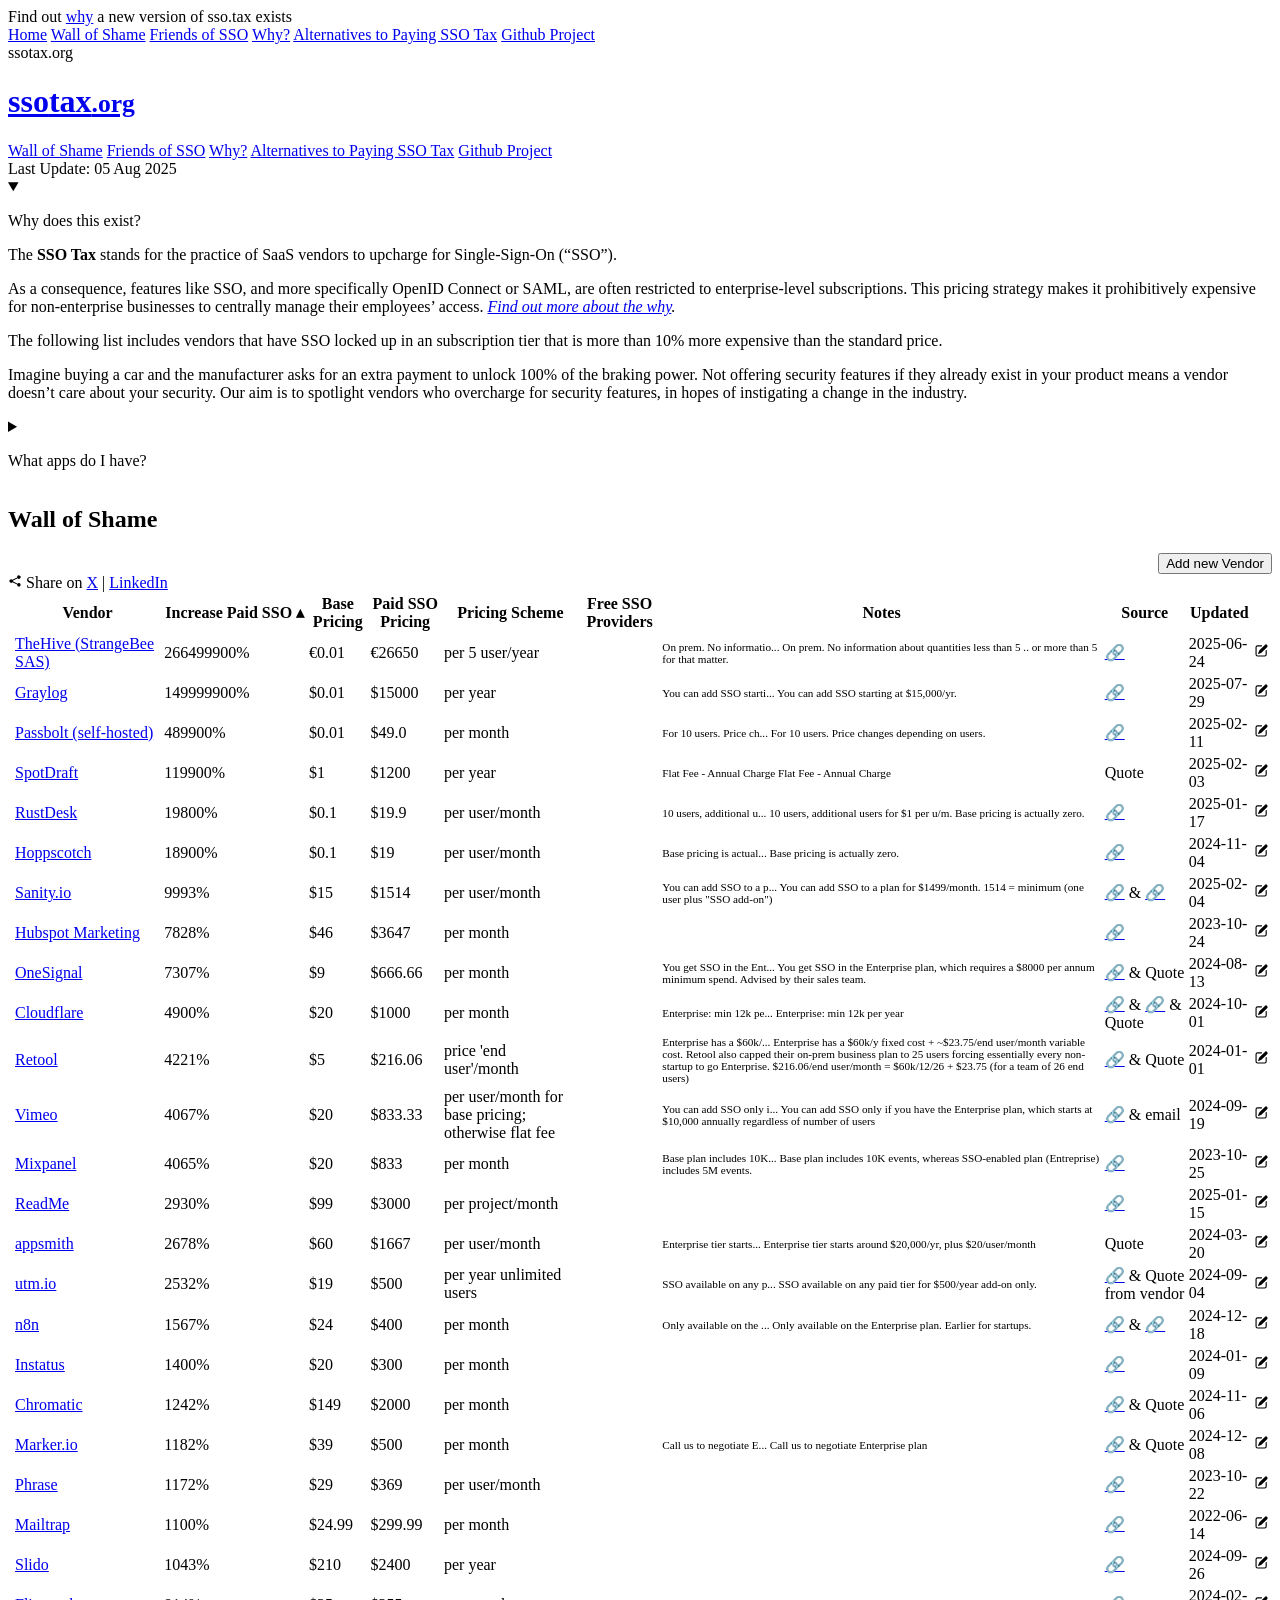
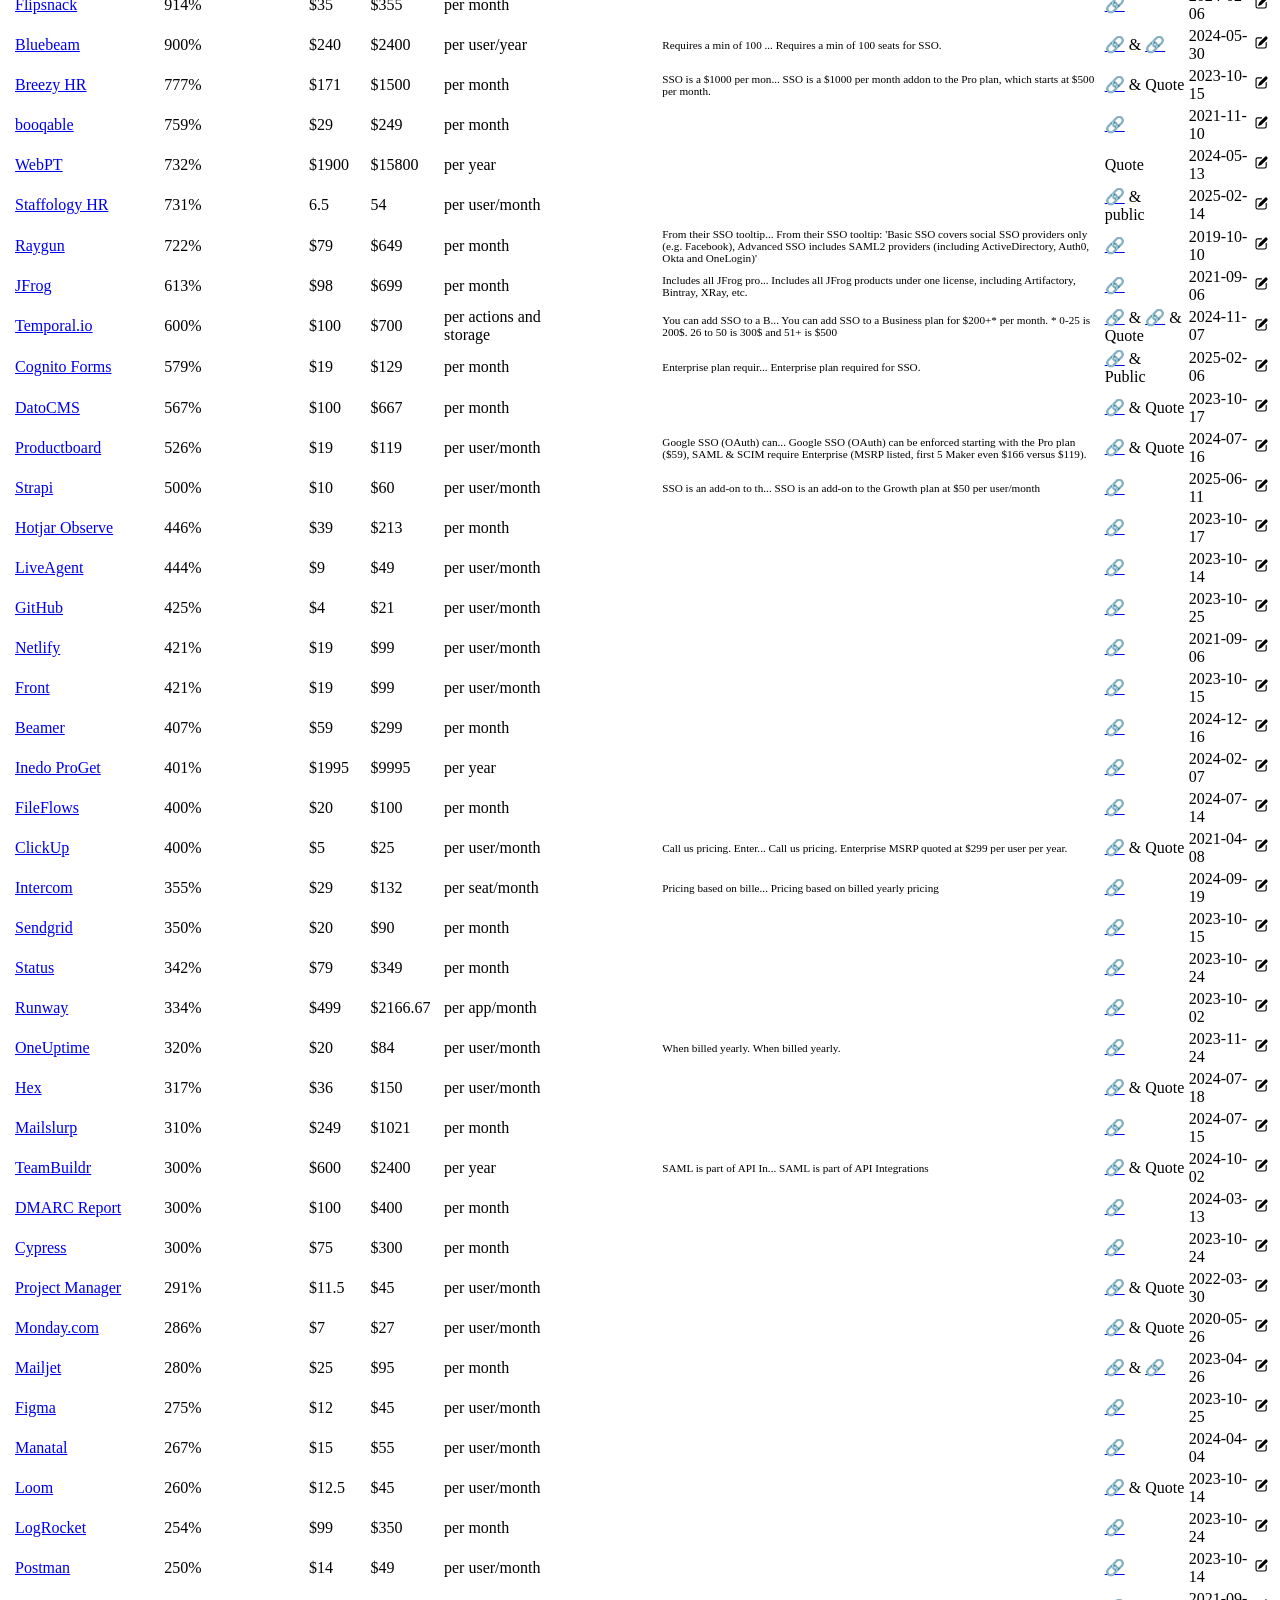
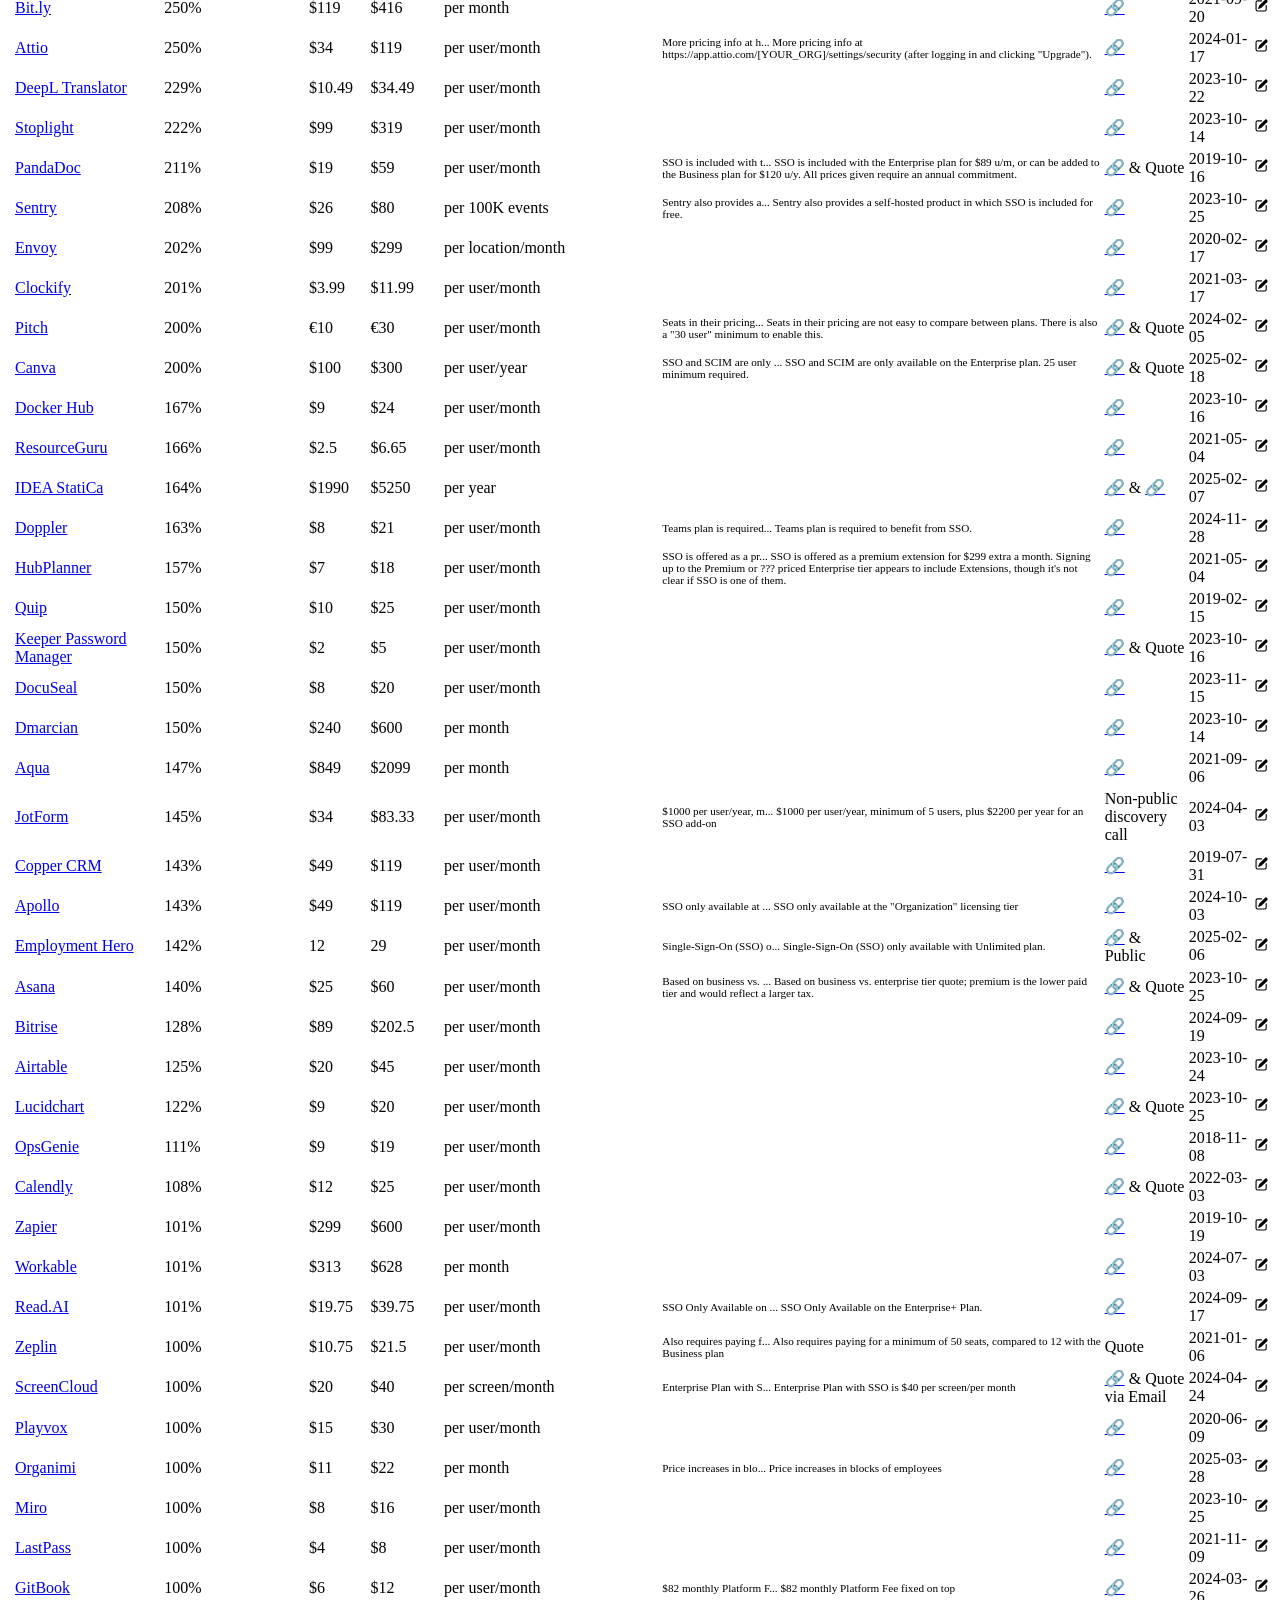
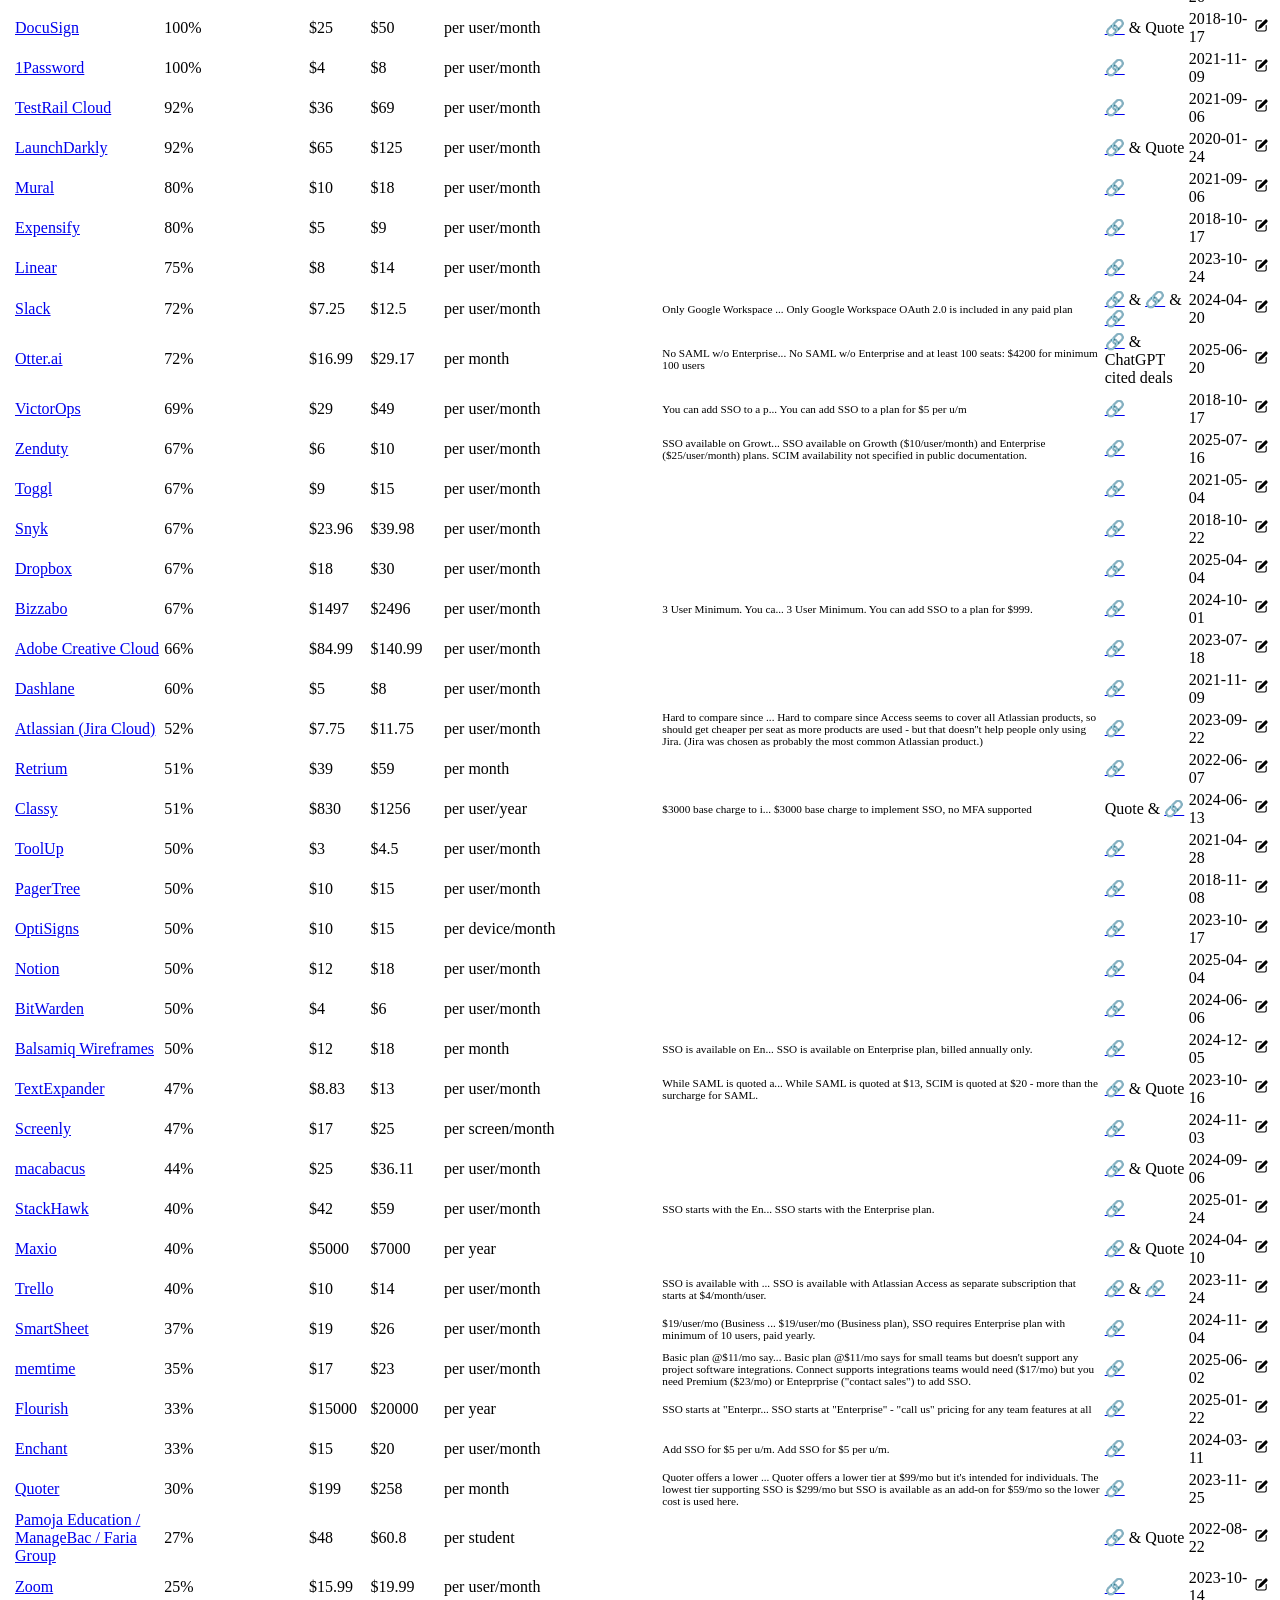
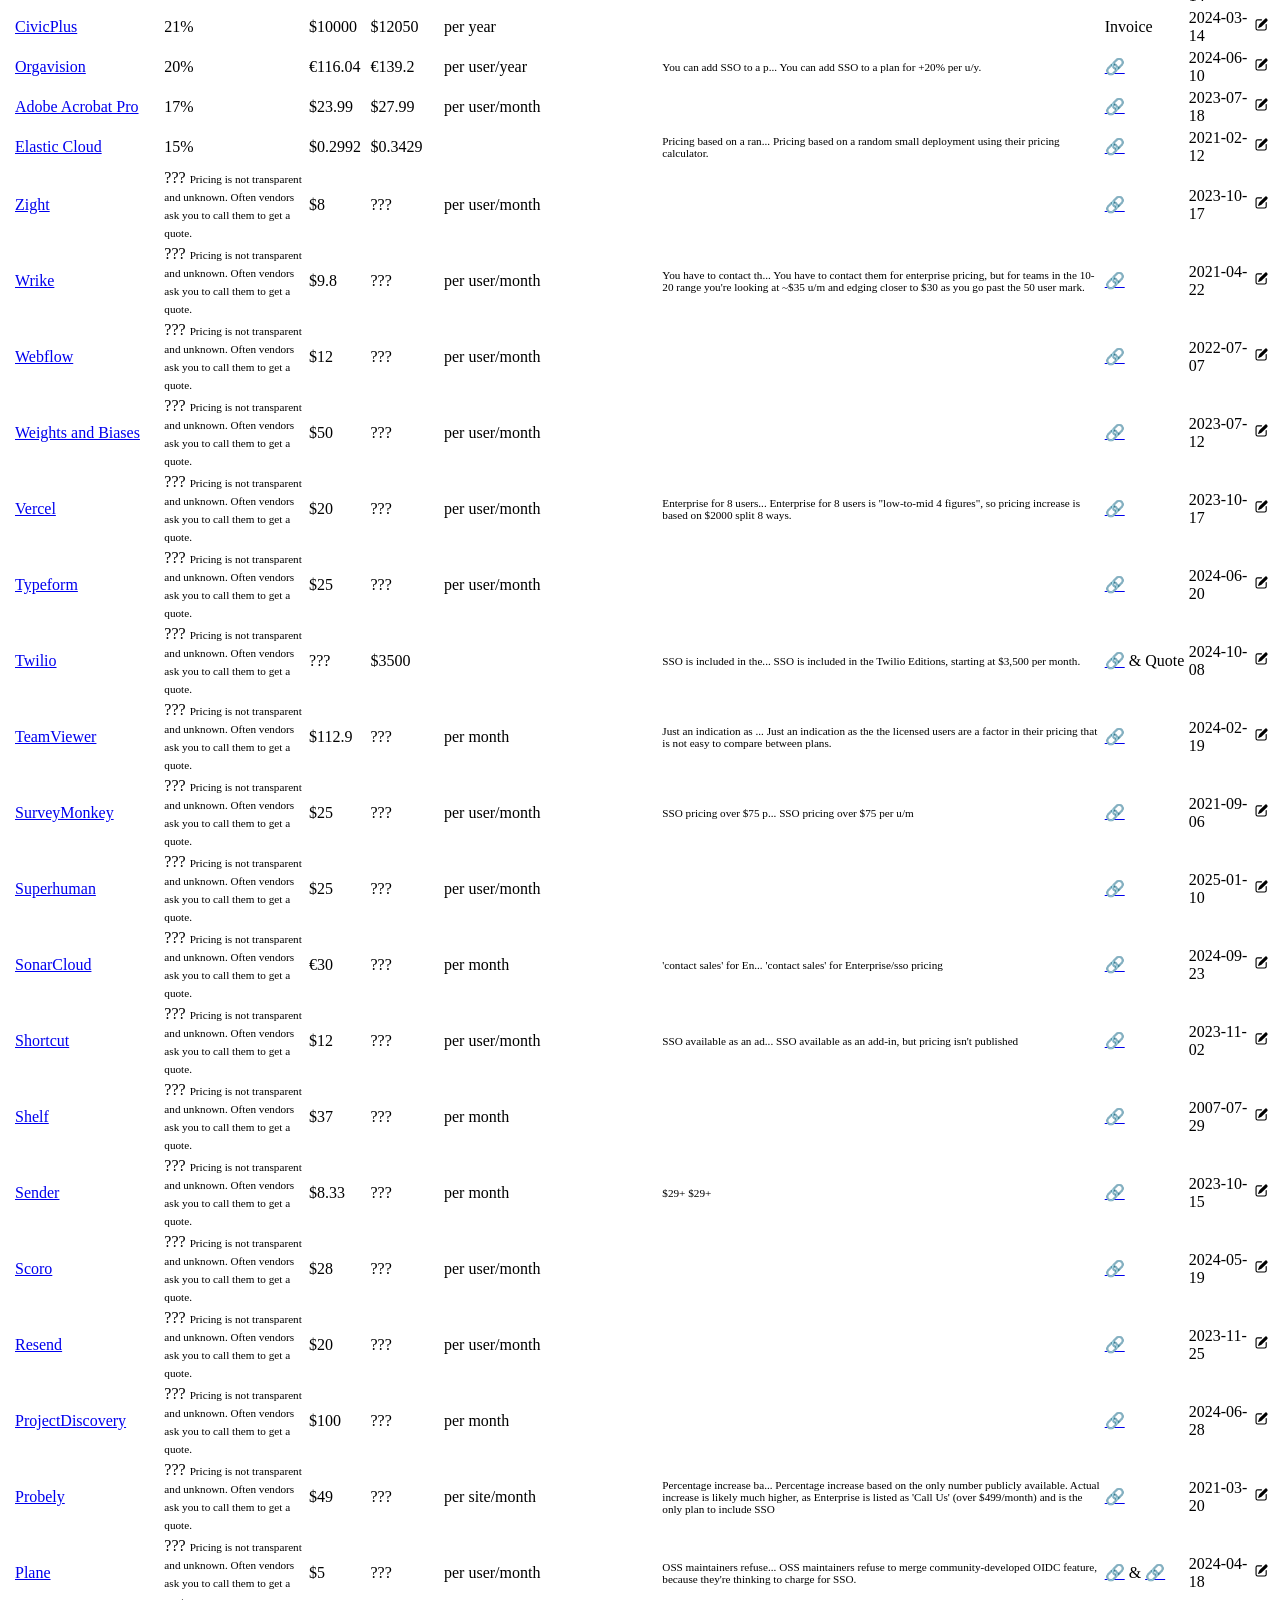
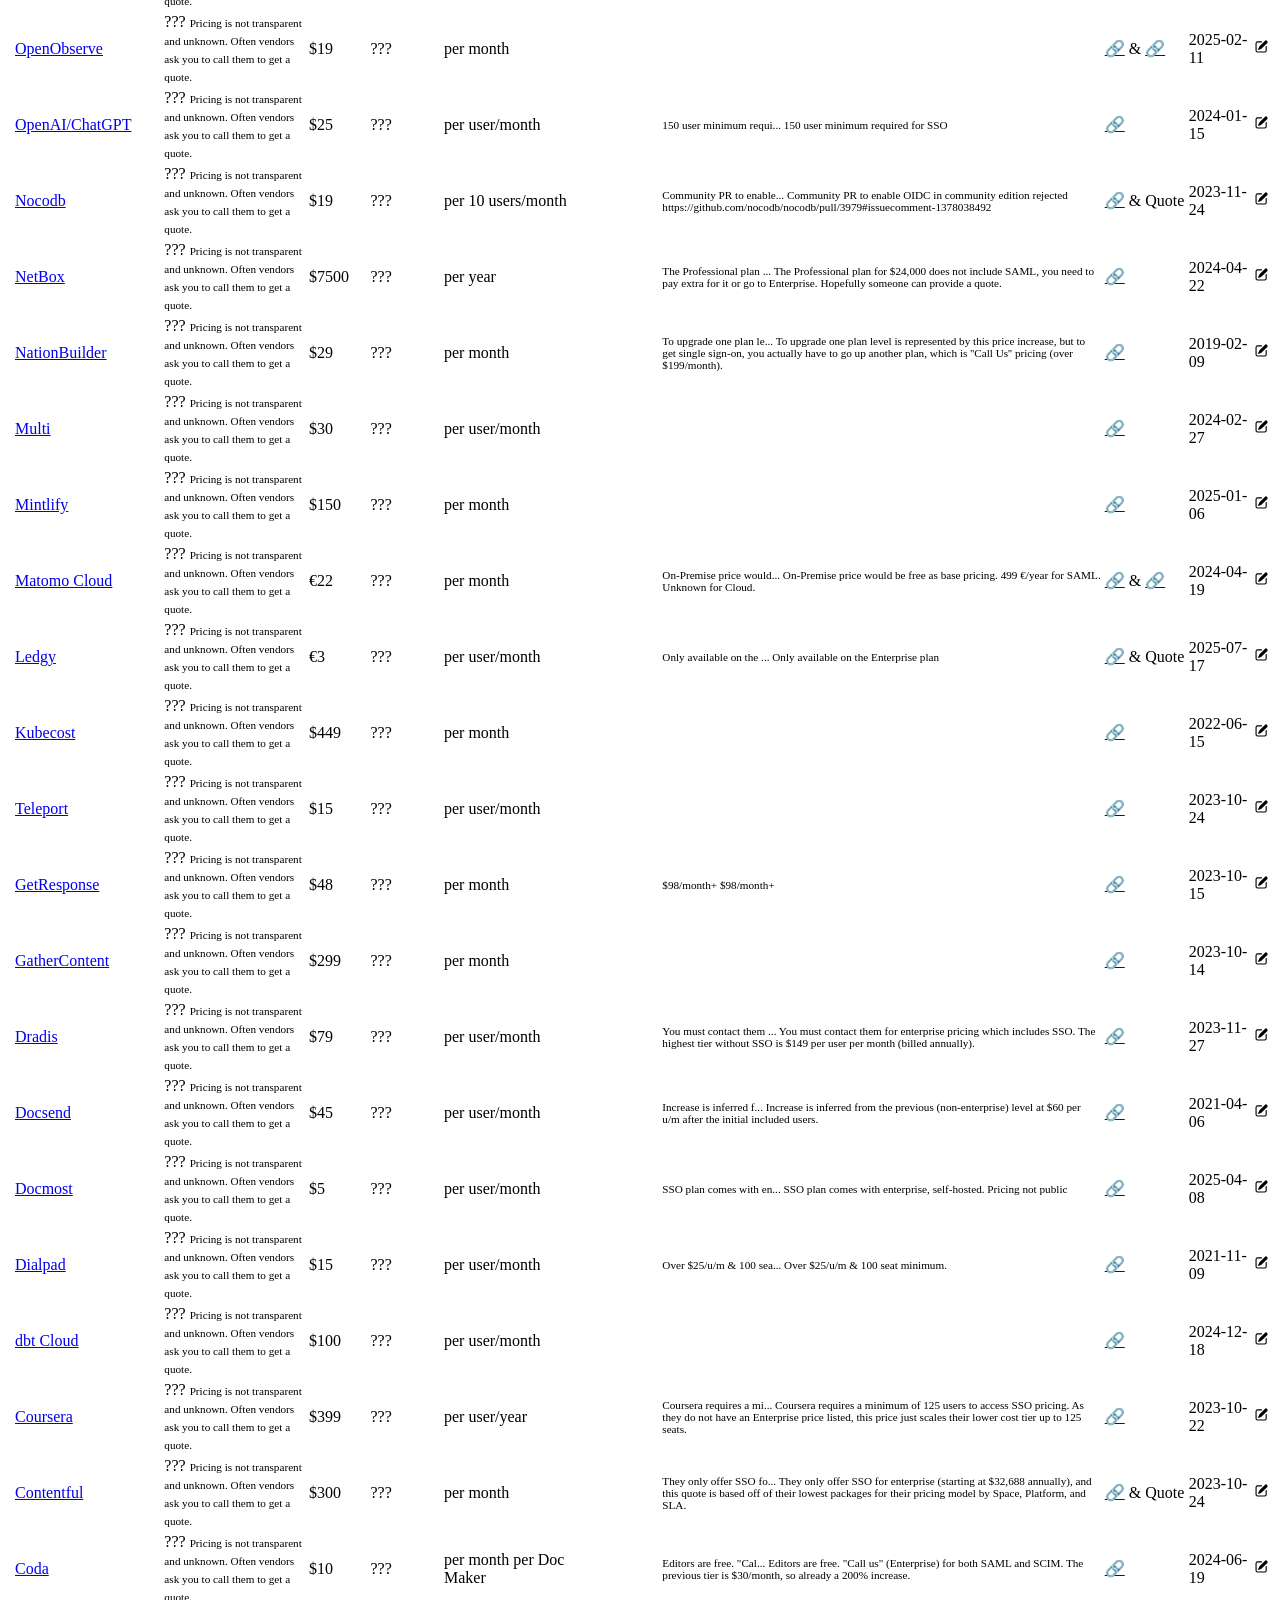
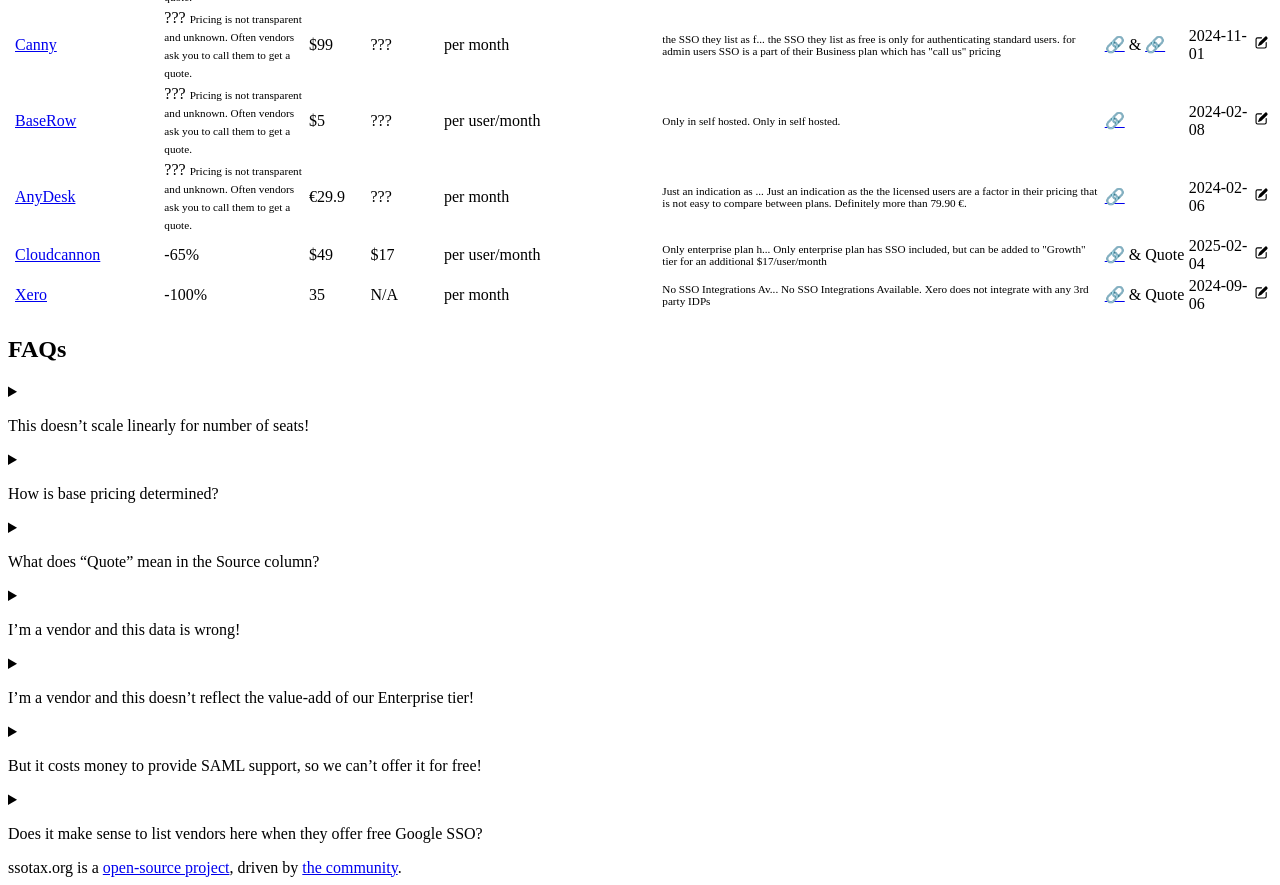
==== index.html @ 38e60013 "jekyll build from Action 205e87dbcbdbca57481edc6df4f9f16b3c32183c" ====
<!DOCTYPE html>
<html>

<head>
  <meta charset="UTF-8" />
  <meta name="viewport" content="width=device-width, initial-scale=1.0, maximum-scale=1">
  <meta name="generator" content="Jekyll">

  <title>Wall of Shame &middot; SSOtax.org</title>
  <meta name="description"
    content="A list of vendors that treat single sign-on as a luxury feature, not a core security requirement.">

  <meta property="og:title"
    content="Wall of Shame - SSOtax.org" />
  <meta property="og:description"
    content="A list of vendors that treat single sign-on as a luxury feature, not a core security requirement." />
  <meta property="og:url" content="https://ssotax.org" />
  <meta property="og:type" content="website" />
  <meta property="og:site_name" content="Wall of Shame" />
  <meta property="og:locale" content="en" />
  <meta property="og:image" content="https://ssotax.org/img/social.png" />
  <meta property="og:image:width" content="1200" />
  <meta property="og:image:height" content="630" />
  <meta property="og:image:alt"
    content="A list of vendors that treat single sign-on as a luxury feature, not a core security requirement." />
  <meta name="twitter:title" content="Wall of Shame" />
  <meta name="twitter:description"
    content="A list of vendors that treat single sign-on as a luxury feature, not a core security requirement." />
  <meta name="twitter:url" content="https://ssotax.org" />
  <meta name="twitter:image" content="https://ssotax.org/img/social.png" />
  <meta name="twitter:image:alt"
    content="A list of vendors that treat single sign-on as a luxury feature, not a core security requirement." />
  <meta name="twitter:card" content="summary_large_image" />
  <!-- CSS & fonts -->
  <script src="js/sorttable.js"></script>
  <script src="js/main.js"></script>
  <link rel="stylesheet" href="https://ssotax.org/css/main.css">

  <!-- Favicon -->
  <link rel="apple-touch-icon" sizes="180x180" href="/apple-touch-icon.png">
  <link rel="icon" type="image/png" sizes="32x32" href="/favicon-32x32.png">
  <link rel="icon" type="image/png" sizes="16x16" href="/favicon-16x16.png">
  <link rel="manifest" href="/site.webmanifest">
  <!-- Matomo (without cookies) -->
  <script>
    var _paq = window._paq = window._paq || [];
    /* tracker methods like "setCustomDimension" should be called before "trackPageView" */
    _paq.push(["disableCookies"]);
    _paq.push(['trackPageView']);
    _paq.push(['enableLinkTracking']);
    (function () {
      var u = "https://ssotax.matomo.cloud/";
      _paq.push(['setTrackerUrl', u + 'matomo.php']);
      _paq.push(['setSiteId', '1']);
      var d = document, g = d.createElement('script'), s = d.getElementsByTagName('script')[0];
      g.async = true; g.src = 'https://cdn.matomo.cloud/ssotax.matomo.cloud/matomo.js'; s.parentNode.insertBefore(g, s);
    })();
  </script>
  <!-- End Matomo Code -->
</head>

<body>
  <div class="page-banner">Find out <a href="/why">why</a> a new version of sso.tax exists</div>
	<div id="wrap">
	  	
	  	<!-- Navigation -->
	  	<nav id="nav" >
  <div id="nav-list">
    <a href="/">Home</a>

    <!-- Nav pages -->
    
    
    
    
    
    
    
    <a href="/"
      title="Wall of Shame">Wall of Shame</a>
    
    
    
    <a href="/friends-of-sso.html"
      title="Friends of SSO">Friends of SSO</a>
    
    
    
    <a href="/why.html"
      title="Why?">Why?</a>
    
    
    
    <a href="/alternatives-to-sso.html"
      title="Alternatives to Paying SSO Tax">Alternatives to Paying SSO Tax</a>
    
    

    <!-- Nav links -->
    <a href="https://github.com/ssotax/ssotax" target="_blank">Github Project</a>

  </div>

  <!-- Nav footer -->
  
  <footer>

  <span>ssotax.org</span>

</footer>
  

</nav>
    
    <!-- Icon menu -->
	  <a id="nav-menu">
	  	<div id="menu"></div>
	  </a>

      <!-- Header -->
      
        <header id="header" class="parent justify-spaceBetween">
  <div class="inner w100 relative">
    <span class="f-left">
      <a href="/">
        <h1>
          <span>sso</span>tax<span style="font-size: 0.8em">.org</span>
        </h1>
      </a>
    </span>
    <span id="nav-links" class="absolute right bottom">
      <!-- Nav pages -->
      
      
      
      
      
      
      
      <a href="/"
        title="Wall of Shame">Wall of Shame</a>
      
      
      
      <a href="/friends-of-sso.html"
        title="Friends of SSO">Friends of SSO</a>
      
      
      
      <a href="/why.html"
        title="Why?">Why?</a>
      
      
      
      <a href="/alternatives-to-sso.html"
        title="Alternatives to Paying SSO Tax">Alternatives to Paying SSO Tax</a>
      
      

      <!-- Nav links -->
      <a href="https://github.com/ssotax/ssotax" target="_blank">Github Project</a>
    </span>
    <div class="last-update">Last Update: 05 Aug 2025</div>
  </div>
</header>
      

    <!-- Main content -->
	  <div id="container">
		  
		<main>

			<article id="page">
	
  <script type="text/javascript">
document.addEventListener("DOMContentLoaded", function(event) {
  setTimeout(function() {
    setInitialSortByColumnNo(2);
    setInitialSortByColumnNo(2);
  }, 200);
});
</script>

<details open="">
  <summary>
    <p>Why does this exist?</p>
  </summary>
  <p>The <strong>SSO Tax</strong> stands for the practice of SaaS vendors to upcharge for Single-Sign-On (“SSO”).</p>

  <p>As a consequence, features like SSO, and more specifically OpenID Connect or SAML, are often restricted to enterprise-level subscriptions. This pricing strategy makes it prohibitively expensive for non-enterprise businesses to centrally manage their employees’ access. <em><a href="/why">Find out more about the why</a>.</em></p>

  <p>The following list includes vendors that have SSO locked up in an subscription tier that is more than 10% more expensive than the standard price.</p>

  <p>Imagine buying a car and the manufacturer asks for an extra payment to unlock 100% of the braking power. Not offering security features if they already exist in your product means a vendor doesn’t care about your security. Our aim is to spotlight vendors who overcharge for security features, in hopes of instigating a change in the industry.</p>
</details>

<details>
  <summary>
    <p>What apps do I have?</p>
  </summary>
  <p>Organizations often use more apps than their internal IT departments are aware of. Employees may
start using new apps when they see a benefit, which can lead to sensitive data ending up with
unapproved vendors.</p>

  <p>You can’t protect what you can’t see. To discover all applications used in your organization, try
the free <a href="https://www.accessowl.io/scan" target="_blank_">Shadow IT Scanner</a> powered by AccessOwl.</p>
</details>

<h2 id="wall-of-shame">Wall of Shame</h2>

<div style="text-align: right;">
  <a href="https://github.com/ssotax/ssotax/issues/new?template=add-bad-vendor.md" target="_blank"><button>Add new Vendor</button></a>
</div>

<div class="sharing-links">
  <svg xmlns="http://www.w3.org/2000/svg" viewBox="0 0 20 20" fill="currentColor" width="14" height="14">
    <path d="M13 4.5a2.5 2.5 0 11.702 1.737L6.97 9.604a2.518 2.518 0 010 .792l6.733 3.367a2.5 2.5 0 11-.671 1.341l-6.733-3.367a2.5 2.5 0 110-3.475l6.733-3.366A2.52 2.52 0 0113 4.5z" />
  </svg>

  Share on <a aria-label="Share on X" href="https://twitter.com/intent/tweet?url=https%3A%2F%2Fssotax.org" target="_blank">X</a>
  |
  <a aria-label="Share on LinkedIn" href="https://www.linkedin.com/sharing/share-offsite/?url=https%3A%2F%2Fssotax.org" target="_blank">LinkedIn</a>
</div>
<div class="table-wrapper">
  <table class="sortable">
    <thead>
      <tr>
        <th class="sorttable_nosort"></th>
        <th>Vendor</th>
        <th>Increase Paid SSO</th>
        <th>Base Pricing</th>
        <th>Paid SSO Pricing</th>
        <th>Pricing Scheme</th>
        <th>Free SSO Providers</th>
        <th>Notes</th>
        <th>Source</th>
        <th>Updated</th>
        <th class="sorttable_nosort"></th>
      </tr>
    </thead>
    <tbody>
      
        
        <tr>
          <td class="actions">
            <img src="https://cdn.brandfetch.io/1password.com/w/20/h/20?c=1idfTQBXvpC8fI69GDZ" onerror="this.src='img/vendor_placeholder.svg'" alt="1Password" />
          </td>
          <td><a href="https://1password.com" target="_blank">1Password</a></td>
          <td sorttable_customkey="100" class="centered">
            
              100%
            
          </td>
          <td sorttable_customkey="4" class="centered">
            
              $4
            
          </td>
          <td sorttable_customkey="8" class="centered">
            
              $8
            
          </td>
          <td class="centered small">per user/month</td>
          <td class="centered">
            
          </td>
          <td style="font-size: 0.7em;">
            <div class="tooltip">
              <span class="tooltiptext"></span>
            </div>
          </td>
          <td class="centered">
            


<a href="https://1password.com/teams/pricing/" target="_blank">&#128279;</a>


          </td>
          <td class="small">2021-11-09</td>
          <td class="actions">
            <a href="https://github.com/ssotax/ssotax/edit/main/_vendors_bad/1password.yaml" target="_blank"><img src="img/pencil.svg" width="15" height="15" alt="Edit 1Password" /></a>
          </td>
        </tr>
      
        
        <tr>
          <td class="actions">
            <img src="https://cdn.brandfetch.io/adobe.com/w/20/h/20?c=1idfTQBXvpC8fI69GDZ" onerror="this.src='img/vendor_placeholder.svg'" alt="Adobe Acrobat Pro" />
          </td>
          <td><a href="https://www.adobe.com" target="_blank">Adobe Acrobat Pro</a></td>
          <td sorttable_customkey="17" class="centered">
            
              17%
            
          </td>
          <td sorttable_customkey="23.99" class="centered">
            
              $23.99
            
          </td>
          <td sorttable_customkey="27.99" class="centered">
            
              $27.99
            
          </td>
          <td class="centered small">per user/month</td>
          <td class="centered">
            

<div style="display: inline-block;"><img src="https://cdn.brandfetch.io/
apple.com
/w/20/h/20?c=1idfTQBXvpC8fI69GDZ" onerror="this.src='img/vendor_placeholder.svg'" alt="Apple" /></div>


<div style="display: inline-block;"><img src="https://cdn.brandfetch.io/
facebook.com
/w/20/h/20?c=1idfTQBXvpC8fI69GDZ" onerror="this.src='img/vendor_placeholder.svg'" alt="Facebook" /></div>


<div style="display: inline-block;"><img src="https://cdn.brandfetch.io/
google.com
/w/20/h/20?c=1idfTQBXvpC8fI69GDZ" onerror="this.src='img/vendor_placeholder.svg'" alt="Google" /></div>

          </td>
          <td style="font-size: 0.7em;">
            <div class="tooltip">
              <span class="tooltiptext"></span>
            </div>
          </td>
          <td class="centered">
            


<a href="https://www.adobe.com/acrobat/pricing/business.html" target="_blank">&#128279;</a>


          </td>
          <td class="small">2023-07-18</td>
          <td class="actions">
            <a href="https://github.com/ssotax/ssotax/edit/main/_vendors_bad/adobe-acrobat.yaml" target="_blank"><img src="img/pencil.svg" width="15" height="15" alt="Edit Adobe Acrobat Pro" /></a>
          </td>
        </tr>
      
        
        <tr>
          <td class="actions">
            <img src="https://cdn.brandfetch.io/adobe.com/w/20/h/20?c=1idfTQBXvpC8fI69GDZ" onerror="this.src='img/vendor_placeholder.svg'" alt="Adobe Creative Cloud" />
          </td>
          <td><a href="https://www.adobe.com" target="_blank">Adobe Creative Cloud</a></td>
          <td sorttable_customkey="66" class="centered">
            
              66%
            
          </td>
          <td sorttable_customkey="84.99" class="centered">
            
              $84.99
            
          </td>
          <td sorttable_customkey="140.99" class="centered">
            
              $140.99
            
          </td>
          <td class="centered small">per user/month</td>
          <td class="centered">
            

<div style="display: inline-block;"><img src="https://cdn.brandfetch.io/
apple.com
/w/20/h/20?c=1idfTQBXvpC8fI69GDZ" onerror="this.src='img/vendor_placeholder.svg'" alt="Apple" /></div>


<div style="display: inline-block;"><img src="https://cdn.brandfetch.io/
facebook.com
/w/20/h/20?c=1idfTQBXvpC8fI69GDZ" onerror="this.src='img/vendor_placeholder.svg'" alt="Facebook" /></div>


<div style="display: inline-block;"><img src="https://cdn.brandfetch.io/
google.com
/w/20/h/20?c=1idfTQBXvpC8fI69GDZ" onerror="this.src='img/vendor_placeholder.svg'" alt="Google" /></div>

          </td>
          <td style="font-size: 0.7em;">
            <div class="tooltip">
              <span class="tooltiptext"></span>
            </div>
          </td>
          <td class="centered">
            


<a href="https://www.adobe.com/creativecloud/business-plans.html" target="_blank">&#128279;</a>


          </td>
          <td class="small">2023-07-18</td>
          <td class="actions">
            <a href="https://github.com/ssotax/ssotax/edit/main/_vendors_bad/adobe-creative-cloud-all-apps.yaml" target="_blank"><img src="img/pencil.svg" width="15" height="15" alt="Edit Adobe Creative Cloud" /></a>
          </td>
        </tr>
      
        
        <tr>
          <td class="actions">
            <img src="https://cdn.brandfetch.io/airtable.com/w/20/h/20?c=1idfTQBXvpC8fI69GDZ" onerror="this.src='img/vendor_placeholder.svg'" alt="Airtable" />
          </td>
          <td><a href="https://airtable.com" target="_blank">Airtable</a></td>
          <td sorttable_customkey="125" class="centered">
            
              125%
            
          </td>
          <td sorttable_customkey="20" class="centered">
            
              $20
            
          </td>
          <td sorttable_customkey="45" class="centered">
            
              $45
            
          </td>
          <td class="centered small">per user/month</td>
          <td class="centered">
            

<div style="display: inline-block;"><img src="https://cdn.brandfetch.io/
apple.com
/w/20/h/20?c=1idfTQBXvpC8fI69GDZ" onerror="this.src='img/vendor_placeholder.svg'" alt="Apple" /></div>


<div style="display: inline-block;"><img src="https://cdn.brandfetch.io/
google.com
/w/20/h/20?c=1idfTQBXvpC8fI69GDZ" onerror="this.src='img/vendor_placeholder.svg'" alt="Google" /></div>

          </td>
          <td style="font-size: 0.7em;">
            <div class="tooltip">
              <span class="tooltiptext"></span>
            </div>
          </td>
          <td class="centered">
            


<a href="https://airtable.com/pricing" target="_blank">&#128279;</a>


          </td>
          <td class="small">2023-10-24</td>
          <td class="actions">
            <a href="https://github.com/ssotax/ssotax/edit/main/_vendors_bad/airtable.yaml" target="_blank"><img src="img/pencil.svg" width="15" height="15" alt="Edit Airtable" /></a>
          </td>
        </tr>
      
        
        <tr>
          <td class="actions">
            <img src="https://cdn.brandfetch.io/anydesk.com/w/20/h/20?c=1idfTQBXvpC8fI69GDZ" onerror="this.src='img/vendor_placeholder.svg'" alt="AnyDesk" />
          </td>
          <td><a href="https://anydesk.com" target="_blank">AnyDesk</a></td>
          <td sorttable_customkey="unknown" class="centered">
            
              <div class="tooltip">???
                <span class="tooltiptext" style="font-size: 0.7em;">Pricing is not transparent and unknown. Often vendors ask you to call them to get a quote.</span>
              </div>
            
          </td>
          <td sorttable_customkey="29.9" class="centered">
            
              €29.9
            
          </td>
          <td sorttable_customkey="unknown" class="centered">
            
              ???
            
          </td>
          <td class="centered small">per month</td>
          <td class="centered">
            

<div style="display: inline-block;"><img src="https://cdn.brandfetch.io/
google.com
/w/20/h/20?c=1idfTQBXvpC8fI69GDZ" onerror="this.src='img/vendor_placeholder.svg'" alt="Google" /></div>

          </td>
          <td style="font-size: 0.7em;">
            <div class="tooltip">Just an indication as ...
              <span class="tooltiptext">Just an indication as the the licensed users are a factor in their pricing that is not easy to compare between plans. Definitely more than 79.90 €.</span>
            </div>
          </td>
          <td class="centered">
            


<a href="https://anydesk.com/en/pricing" target="_blank">&#128279;</a>


          </td>
          <td class="small">2024-02-06</td>
          <td class="actions">
            <a href="https://github.com/ssotax/ssotax/edit/main/_vendors_bad/anydesk.yaml" target="_blank"><img src="img/pencil.svg" width="15" height="15" alt="Edit AnyDesk" /></a>
          </td>
        </tr>
      
        
        <tr>
          <td class="actions">
            <img src="https://cdn.brandfetch.io/apollo.io/w/20/h/20?c=1idfTQBXvpC8fI69GDZ" onerror="this.src='img/vendor_placeholder.svg'" alt="Apollo" />
          </td>
          <td><a href="https://apollo.io" target="_blank">Apollo</a></td>
          <td sorttable_customkey="143" class="centered">
            
              143%
            
          </td>
          <td sorttable_customkey="49" class="centered">
            
              $49
            
          </td>
          <td sorttable_customkey="119" class="centered">
            
              $119
            
          </td>
          <td class="centered small">per user/month</td>
          <td class="centered">
            
          </td>
          <td style="font-size: 0.7em;">
            <div class="tooltip">SSO only available at ...
              <span class="tooltiptext">SSO only available at the "Organization" licensing tier</span>
            </div>
          </td>
          <td class="centered">
            


<a href="https://www.apollo.io/pricing" target="_blank">&#128279;</a>


          </td>
          <td class="small">2024-10-03</td>
          <td class="actions">
            <a href="https://github.com/ssotax/ssotax/edit/main/_vendors_bad/apollo-io.yaml" target="_blank"><img src="img/pencil.svg" width="15" height="15" alt="Edit Apollo" /></a>
          </td>
        </tr>
      
        
        <tr>
          <td class="actions">
            <img src="https://cdn.brandfetch.io/appsmith.com/w/20/h/20?c=1idfTQBXvpC8fI69GDZ" onerror="this.src='img/vendor_placeholder.svg'" alt="appsmith" />
          </td>
          <td><a href="https://www.appsmith.com/pricing" target="_blank">appsmith</a></td>
          <td sorttable_customkey="2678" class="centered">
            
              2678%
            
          </td>
          <td sorttable_customkey="60" class="centered">
            
              $60
            
          </td>
          <td sorttable_customkey="1667" class="centered">
            
              $1667
            
          </td>
          <td class="centered small">per user/month</td>
          <td class="centered">
            

<div style="display: inline-block;"><img src="https://cdn.brandfetch.io/
google.com
/w/20/h/20?c=1idfTQBXvpC8fI69GDZ" onerror="this.src='img/vendor_placeholder.svg'" alt="Google" /></div>


<div style="display: inline-block;"><img src="https://cdn.brandfetch.io/
github.com
/w/20/h/20?c=1idfTQBXvpC8fI69GDZ" onerror="this.src='img/vendor_placeholder.svg'" alt="Github" /></div>

          </td>
          <td style="font-size: 0.7em;">
            <div class="tooltip">Enterprise tier starts...
              <span class="tooltiptext">Enterprise tier starts around $20,000/yr, plus $20/user/month</span>
            </div>
          </td>
          <td class="centered">
            


Quote


          </td>
          <td class="small">2024-03-20</td>
          <td class="actions">
            <a href="https://github.com/ssotax/ssotax/edit/main/_vendors_bad/appsmith.yaml" target="_blank"><img src="img/pencil.svg" width="15" height="15" alt="Edit appsmith" /></a>
          </td>
        </tr>
      
        
        <tr>
          <td class="actions">
            <img src="https://cdn.brandfetch.io/aquasec.com/w/20/h/20?c=1idfTQBXvpC8fI69GDZ" onerror="this.src='img/vendor_placeholder.svg'" alt="Aqua" />
          </td>
          <td><a href="https://aquasec.com" target="_blank">Aqua</a></td>
          <td sorttable_customkey="147" class="centered">
            
              147%
            
          </td>
          <td sorttable_customkey="849" class="centered">
            
              $849
            
          </td>
          <td sorttable_customkey="2099" class="centered">
            
              $2099
            
          </td>
          <td class="centered small">per month</td>
          <td class="centered">
            
          </td>
          <td style="font-size: 0.7em;">
            <div class="tooltip">
              <span class="tooltiptext"></span>
            </div>
          </td>
          <td class="centered">
            


<a href="https://aquasec.com/pricing/" target="_blank">&#128279;</a>


          </td>
          <td class="small">2021-09-06</td>
          <td class="actions">
            <a href="https://github.com/ssotax/ssotax/edit/main/_vendors_bad/aquasec.yaml" target="_blank"><img src="img/pencil.svg" width="15" height="15" alt="Edit Aqua" /></a>
          </td>
        </tr>
      
        
        <tr>
          <td class="actions">
            <img src="https://cdn.brandfetch.io/asana.com/w/20/h/20?c=1idfTQBXvpC8fI69GDZ" onerror="this.src='img/vendor_placeholder.svg'" alt="Asana" />
          </td>
          <td><a href="https://asana.com" target="_blank">Asana</a></td>
          <td sorttable_customkey="140" class="centered">
            
              140%
            
          </td>
          <td sorttable_customkey="25" class="centered">
            
              $25
            
          </td>
          <td sorttable_customkey="60" class="centered">
            
              $60
            
          </td>
          <td class="centered small">per user/month</td>
          <td class="centered">
            

<div style="display: inline-block;"><img src="https://cdn.brandfetch.io/
google.com
/w/20/h/20?c=1idfTQBXvpC8fI69GDZ" onerror="this.src='img/vendor_placeholder.svg'" alt="Google" /></div>

          </td>
          <td style="font-size: 0.7em;">
            <div class="tooltip">Based on business vs. ...
              <span class="tooltiptext">Based on business vs. enterprise tier quote; premium is the lower paid tier and would reflect a larger tax.</span>
            </div>
          </td>
          <td class="centered">
            


<a href="https://asana.com/pricing" target="_blank">&#128279;</a>



&amp;


Quote


          </td>
          <td class="small">2023-10-25</td>
          <td class="actions">
            <a href="https://github.com/ssotax/ssotax/edit/main/_vendors_bad/asana.yaml" target="_blank"><img src="img/pencil.svg" width="15" height="15" alt="Edit Asana" /></a>
          </td>
        </tr>
      
        
        <tr>
          <td class="actions">
            <img src="https://cdn.brandfetch.io/atlassian.com/w/20/h/20?c=1idfTQBXvpC8fI69GDZ" onerror="this.src='img/vendor_placeholder.svg'" alt="Atlassian (Jira Cloud)" />
          </td>
          <td><a href="https://www.atlassian.com" target="_blank">Atlassian (Jira Cloud)</a></td>
          <td sorttable_customkey="52" class="centered">
            
              52%
            
          </td>
          <td sorttable_customkey="7.75" class="centered">
            
              $7.75
            
          </td>
          <td sorttable_customkey="11.75" class="centered">
            
              $11.75
            
          </td>
          <td class="centered small">per user/month</td>
          <td class="centered">
            
          </td>
          <td style="font-size: 0.7em;">
            <div class="tooltip">Hard to compare since ...
              <span class="tooltiptext">Hard to compare since Access seems to cover all Atlassian products, so should get cheaper per seat as more products are used - but that doesn''t help people only using Jira. (Jira was chosen as probably the most common Atlassian product.)</span>
            </div>
          </td>
          <td class="centered">
            


<a href="https://www.atlassian.com/software/access/pricing" target="_blank">&#128279;</a>


          </td>
          <td class="small">2023-09-22</td>
          <td class="actions">
            <a href="https://github.com/ssotax/ssotax/edit/main/_vendors_bad/atlassian-jira.yaml" target="_blank"><img src="img/pencil.svg" width="15" height="15" alt="Edit Atlassian (Jira Cloud)" /></a>
          </td>
        </tr>
      
        
        <tr>
          <td class="actions">
            <img src="https://cdn.brandfetch.io/opsgenie.com/w/20/h/20?c=1idfTQBXvpC8fI69GDZ" onerror="this.src='img/vendor_placeholder.svg'" alt="OpsGenie" />
          </td>
          <td><a href="https://www.opsgenie.com/" target="_blank">OpsGenie</a></td>
          <td sorttable_customkey="111" class="centered">
            
              111%
            
          </td>
          <td sorttable_customkey="9" class="centered">
            
              $9
            
          </td>
          <td sorttable_customkey="19" class="centered">
            
              $19
            
          </td>
          <td class="centered small">per user/month</td>
          <td class="centered">
            
          </td>
          <td style="font-size: 0.7em;">
            <div class="tooltip">
              <span class="tooltiptext"></span>
            </div>
          </td>
          <td class="centered">
            


<a href="https://www.opsgenie.com/pricing" target="_blank">&#128279;</a>


          </td>
          <td class="small">2018-11-08</td>
          <td class="actions">
            <a href="https://github.com/ssotax/ssotax/edit/main/_vendors_bad/atlassian-opsgenie.yaml" target="_blank"><img src="img/pencil.svg" width="15" height="15" alt="Edit OpsGenie" /></a>
          </td>
        </tr>
      
        
        <tr>
          <td class="actions">
            <img src="https://cdn.brandfetch.io/trello.com/w/20/h/20?c=1idfTQBXvpC8fI69GDZ" onerror="this.src='img/vendor_placeholder.svg'" alt="Trello" />
          </td>
          <td><a href="https://trello.com" target="_blank">Trello</a></td>
          <td sorttable_customkey="40" class="centered">
            
              40%
            
          </td>
          <td sorttable_customkey="10" class="centered">
            
              $10
            
          </td>
          <td sorttable_customkey="14" class="centered">
            
              $14
            
          </td>
          <td class="centered small">per user/month</td>
          <td class="centered">
            

<div style="display: inline-block;"><img src="https://cdn.brandfetch.io/
apple.com
/w/20/h/20?c=1idfTQBXvpC8fI69GDZ" onerror="this.src='img/vendor_placeholder.svg'" alt="Apple" /></div>


<div style="display: inline-block;"><img src="https://cdn.brandfetch.io/
google.com
/w/20/h/20?c=1idfTQBXvpC8fI69GDZ" onerror="this.src='img/vendor_placeholder.svg'" alt="Google" /></div>


<div style="display: inline-block;"><img src="https://cdn.brandfetch.io/
microsoft.com
/w/20/h/20?c=1idfTQBXvpC8fI69GDZ" onerror="this.src='img/vendor_placeholder.svg'" alt="Microsoft" /></div>


<div style="display: inline-block;"><img src="https://cdn.brandfetch.io/
slack.com
/w/20/h/20?c=1idfTQBXvpC8fI69GDZ" onerror="this.src='img/vendor_placeholder.svg'" alt="Slack" /></div>

          </td>
          <td style="font-size: 0.7em;">
            <div class="tooltip">SSO is available with ...
              <span class="tooltiptext">SSO is available with Atlassian Access as separate subscription that starts at $4/month/user.</span>
            </div>
          </td>
          <td class="centered">
            


<a href="https://trello.com/pricing" target="_blank">&#128279;</a>



&amp;


<a href="https://www.atlassian.com/software/access/pricing" target="_blank">&#128279;</a>


          </td>
          <td class="small">2023-11-24</td>
          <td class="actions">
            <a href="https://github.com/ssotax/ssotax/edit/main/_vendors_bad/atlassian-trello.yaml" target="_blank"><img src="img/pencil.svg" width="15" height="15" alt="Edit Trello" /></a>
          </td>
        </tr>
      
        
        <tr>
          <td class="actions">
            <img src="https://cdn.brandfetch.io/attio.com/w/20/h/20?c=1idfTQBXvpC8fI69GDZ" onerror="this.src='img/vendor_placeholder.svg'" alt="Attio" />
          </td>
          <td><a href="https://attio.com/" target="_blank">Attio</a></td>
          <td sorttable_customkey="250" class="centered">
            
              250%
            
          </td>
          <td sorttable_customkey="34" class="centered">
            
              $34
            
          </td>
          <td sorttable_customkey="119" class="centered">
            
              $119
            
          </td>
          <td class="centered small">per user/month</td>
          <td class="centered">
            

<div style="display: inline-block;"><img src="https://cdn.brandfetch.io/
google.com
/w/20/h/20?c=1idfTQBXvpC8fI69GDZ" onerror="this.src='img/vendor_placeholder.svg'" alt="Google" /></div>

          </td>
          <td style="font-size: 0.7em;">
            <div class="tooltip">More pricing info at h...
              <span class="tooltiptext">More pricing info at https://app.attio.com/[YOUR_ORG]/settings/security (after logging in and clicking "Upgrade").</span>
            </div>
          </td>
          <td class="centered">
            


<a href="https://attio.com/pricing" target="_blank">&#128279;</a>


          </td>
          <td class="small">2024-01-17</td>
          <td class="actions">
            <a href="https://github.com/ssotax/ssotax/edit/main/_vendors_bad/attio.yaml" target="_blank"><img src="img/pencil.svg" width="15" height="15" alt="Edit Attio" /></a>
          </td>
        </tr>
      
        
        <tr>
          <td class="actions">
            <img src="https://cdn.brandfetch.io/balsamiq.com/w/20/h/20?c=1idfTQBXvpC8fI69GDZ" onerror="this.src='img/vendor_placeholder.svg'" alt="Balsamiq Wireframes" />
          </td>
          <td><a href="https://balsamiq.com/" target="_blank">Balsamiq Wireframes</a></td>
          <td sorttable_customkey="50" class="centered">
            
              50%
            
          </td>
          <td sorttable_customkey="12" class="centered">
            
              $12
            
          </td>
          <td sorttable_customkey="18" class="centered">
            
              $18
            
          </td>
          <td class="centered small">per month</td>
          <td class="centered">
            
          </td>
          <td style="font-size: 0.7em;">
            <div class="tooltip">SSO is available on En...
              <span class="tooltiptext">SSO is available on Enterprise plan, billed annually only.</span>
            </div>
          </td>
          <td class="centered">
            


<a href="https://balsamiq.com/buy" target="_blank">&#128279;</a>


          </td>
          <td class="small">2024-12-05</td>
          <td class="actions">
            <a href="https://github.com/ssotax/ssotax/edit/main/_vendors_bad/balsamiq-cloud.yaml" target="_blank"><img src="img/pencil.svg" width="15" height="15" alt="Edit Balsamiq Wireframes" /></a>
          </td>
        </tr>
      
        
        <tr>
          <td class="actions">
            <img src="https://cdn.brandfetch.io/baserow.io/w/20/h/20?c=1idfTQBXvpC8fI69GDZ" onerror="this.src='img/vendor_placeholder.svg'" alt="BaseRow" />
          </td>
          <td><a href="https://baserow.io" target="_blank">BaseRow</a></td>
          <td sorttable_customkey="unknown" class="centered">
            
              <div class="tooltip">???
                <span class="tooltiptext" style="font-size: 0.7em;">Pricing is not transparent and unknown. Often vendors ask you to call them to get a quote.</span>
              </div>
            
          </td>
          <td sorttable_customkey="5" class="centered">
            
              $5
            
          </td>
          <td sorttable_customkey="unknown" class="centered">
            
              ???
            
          </td>
          <td class="centered small">per user/month</td>
          <td class="centered">
            
          </td>
          <td style="font-size: 0.7em;">
            <div class="tooltip">Only in self hosted.
              <span class="tooltiptext">Only in self hosted.</span>
            </div>
          </td>
          <td class="centered">
            


<a href="https://baserow.io/pricing" target="_blank">&#128279;</a>


          </td>
          <td class="small">2024-02-08</td>
          <td class="actions">
            <a href="https://github.com/ssotax/ssotax/edit/main/_vendors_bad/baserow.yaml" target="_blank"><img src="img/pencil.svg" width="15" height="15" alt="Edit BaseRow" /></a>
          </td>
        </tr>
      
        
        <tr>
          <td class="actions">
            <img src="https://cdn.brandfetch.io/getbeamer.com/w/20/h/20?c=1idfTQBXvpC8fI69GDZ" onerror="this.src='img/vendor_placeholder.svg'" alt="Beamer" />
          </td>
          <td><a href="https://www.getbeamer.com/" target="_blank">Beamer</a></td>
          <td sorttable_customkey="407" class="centered">
            
              407%
            
          </td>
          <td sorttable_customkey="59" class="centered">
            
              $59
            
          </td>
          <td sorttable_customkey="299" class="centered">
            
              $299
            
          </td>
          <td class="centered small">per month</td>
          <td class="centered">
            

<div style="display: inline-block;"><img src="https://cdn.brandfetch.io/
google.com
/w/20/h/20?c=1idfTQBXvpC8fI69GDZ" onerror="this.src='img/vendor_placeholder.svg'" alt="Google" /></div>

          </td>
          <td style="font-size: 0.7em;">
            <div class="tooltip">
              <span class="tooltiptext"></span>
            </div>
          </td>
          <td class="centered">
            


<a href="https://www.getbeamer.com/pricing" target="_blank">&#128279;</a>


          </td>
          <td class="small">2024-12-16</td>
          <td class="actions">
            <a href="https://github.com/ssotax/ssotax/edit/main/_vendors_bad/beamer.yaml" target="_blank"><img src="img/pencil.svg" width="15" height="15" alt="Edit Beamer" /></a>
          </td>
        </tr>
      
        
        <tr>
          <td class="actions">
            <img src="https://cdn.brandfetch.io/bit.ly/w/20/h/20?c=1idfTQBXvpC8fI69GDZ" onerror="this.src='img/vendor_placeholder.svg'" alt="Bit.ly" />
          </td>
          <td><a href="https://www.bit.ly" target="_blank">Bit.ly</a></td>
          <td sorttable_customkey="250" class="centered">
            
              250%
            
          </td>
          <td sorttable_customkey="119" class="centered">
            
              $119
            
          </td>
          <td sorttable_customkey="416" class="centered">
            
              $416
            
          </td>
          <td class="centered small">per month</td>
          <td class="centered">
            
          </td>
          <td style="font-size: 0.7em;">
            <div class="tooltip">
              <span class="tooltiptext"></span>
            </div>
          </td>
          <td class="centered">
            


<a href="https://bitly.com/pages/pricing" target="_blank">&#128279;</a>


          </td>
          <td class="small">2021-09-20</td>
          <td class="actions">
            <a href="https://github.com/ssotax/ssotax/edit/main/_vendors_bad/bitly.yaml" target="_blank"><img src="img/pencil.svg" width="15" height="15" alt="Edit Bit.ly" /></a>
          </td>
        </tr>
      
        
        <tr>
          <td class="actions">
            <img src="https://cdn.brandfetch.io/bitrise.io/w/20/h/20?c=1idfTQBXvpC8fI69GDZ" onerror="this.src='img/vendor_placeholder.svg'" alt="Bitrise" />
          </td>
          <td><a href="https://www.bitrise.io" target="_blank">Bitrise</a></td>
          <td sorttable_customkey="128" class="centered">
            
              128%
            
          </td>
          <td sorttable_customkey="89" class="centered">
            
              $89
            
          </td>
          <td sorttable_customkey="202.5" class="centered">
            
              $202.5
            
          </td>
          <td class="centered small">per user/month</td>
          <td class="centered">
            

<div style="display: inline-block;"><img src="https://cdn.brandfetch.io/
bitbucket.com
/w/20/h/20?c=1idfTQBXvpC8fI69GDZ" onerror="this.src='img/vendor_placeholder.svg'" alt="Bitbucket" /></div>


<div style="display: inline-block;"><img src="https://cdn.brandfetch.io/
github.com
/w/20/h/20?c=1idfTQBXvpC8fI69GDZ" onerror="this.src='img/vendor_placeholder.svg'" alt="Github" /></div>


<div style="display: inline-block;"><img src="https://cdn.brandfetch.io/
gitlab.com
/w/20/h/20?c=1idfTQBXvpC8fI69GDZ" onerror="this.src='img/vendor_placeholder.svg'" alt="Gitlab" /></div>


<div style="display: inline-block;"><img src="https://cdn.brandfetch.io/
google.com
/w/20/h/20?c=1idfTQBXvpC8fI69GDZ" onerror="this.src='img/vendor_placeholder.svg'" alt="Google" /></div>

          </td>
          <td style="font-size: 0.7em;">
            <div class="tooltip">
              <span class="tooltiptext"></span>
            </div>
          </td>
          <td class="centered">
            


<a href="https://www.bitrise.io/plans-pricing" target="_blank">&#128279;</a>


          </td>
          <td class="small">2024-09-19</td>
          <td class="actions">
            <a href="https://github.com/ssotax/ssotax/edit/main/_vendors_bad/bitrise.yaml" target="_blank"><img src="img/pencil.svg" width="15" height="15" alt="Edit Bitrise" /></a>
          </td>
        </tr>
      
        
        <tr>
          <td class="actions">
            <img src="https://cdn.brandfetch.io/bitwarden.com/w/20/h/20?c=1idfTQBXvpC8fI69GDZ" onerror="this.src='img/vendor_placeholder.svg'" alt="BitWarden" />
          </td>
          <td><a href="https://bitwarden.com" target="_blank">BitWarden</a></td>
          <td sorttable_customkey="50" class="centered">
            
              50%
            
          </td>
          <td sorttable_customkey="4" class="centered">
            
              $4
            
          </td>
          <td sorttable_customkey="6" class="centered">
            
              $6
            
          </td>
          <td class="centered small">per user/month</td>
          <td class="centered">
            
          </td>
          <td style="font-size: 0.7em;">
            <div class="tooltip">
              <span class="tooltiptext"></span>
            </div>
          </td>
          <td class="centered">
            


<a href="https://bitwarden.com/pricing/business" target="_blank">&#128279;</a>


          </td>
          <td class="small">2024-06-06</td>
          <td class="actions">
            <a href="https://github.com/ssotax/ssotax/edit/main/_vendors_bad/bitwarden.yaml" target="_blank"><img src="img/pencil.svg" width="15" height="15" alt="Edit BitWarden" /></a>
          </td>
        </tr>
      
        
        <tr>
          <td class="actions">
            <img src="https://cdn.brandfetch.io/bizzabo.com/w/20/h/20?c=1idfTQBXvpC8fI69GDZ" onerror="this.src='img/vendor_placeholder.svg'" alt="Bizzabo" />
          </td>
          <td><a href="https://www.bizzabo.com" target="_blank">Bizzabo</a></td>
          <td sorttable_customkey="67" class="centered">
            
              67%
            
          </td>
          <td sorttable_customkey="1497" class="centered">
            
              $1497
            
          </td>
          <td sorttable_customkey="2496" class="centered">
            
              $2496
            
          </td>
          <td class="centered small">per user/month</td>
          <td class="centered">
            
          </td>
          <td style="font-size: 0.7em;">
            <div class="tooltip">3 User Minimum. You ca...
              <span class="tooltiptext">3 User Minimum. You can add SSO to a plan for $999.</span>
            </div>
          </td>
          <td class="centered">
            


<a href="https://www.bizzabo.com/pricing" target="_blank">&#128279;</a>


          </td>
          <td class="small">2024-10-01</td>
          <td class="actions">
            <a href="https://github.com/ssotax/ssotax/edit/main/_vendors_bad/bizzabo.yaml" target="_blank"><img src="img/pencil.svg" width="15" height="15" alt="Edit Bizzabo" /></a>
          </td>
        </tr>
      
        
        <tr>
          <td class="actions">
            <img src="https://cdn.brandfetch.io/bluebeam.com/w/20/h/20?c=1idfTQBXvpC8fI69GDZ" onerror="this.src='img/vendor_placeholder.svg'" alt="Bluebeam" />
          </td>
          <td><a href="https://bluebeam.com" target="_blank">Bluebeam</a></td>
          <td sorttable_customkey="900" class="centered">
            
              900%
            
          </td>
          <td sorttable_customkey="240" class="centered">
            
              $240
            
          </td>
          <td sorttable_customkey="2400" class="centered">
            
              $2400
            
          </td>
          <td class="centered small">per user/year</td>
          <td class="centered">
            
          </td>
          <td style="font-size: 0.7em;">
            <div class="tooltip">Requires a min of 100 ...
              <span class="tooltiptext">Requires a min of 100 seats for SSO.</span>
            </div>
          </td>
          <td class="centered">
            


<a href="https://www.bluebeam.com/pricing/" target="_blank">&#128279;</a>



&amp;


<a href="https://support.bluebeam.com/articles/sso-process-overview/" target="_blank">&#128279;</a>


          </td>
          <td class="small">2024-05-30</td>
          <td class="actions">
            <a href="https://github.com/ssotax/ssotax/edit/main/_vendors_bad/bluebeam.yaml" target="_blank"><img src="img/pencil.svg" width="15" height="15" alt="Edit Bluebeam" /></a>
          </td>
        </tr>
      
        
        <tr>
          <td class="actions">
            <img src="https://cdn.brandfetch.io/booqable.com/w/20/h/20?c=1idfTQBXvpC8fI69GDZ" onerror="this.src='img/vendor_placeholder.svg'" alt="booqable" />
          </td>
          <td><a href="https://booqable.com/" target="_blank">booqable</a></td>
          <td sorttable_customkey="759" class="centered">
            
              759%
            
          </td>
          <td sorttable_customkey="29" class="centered">
            
              $29
            
          </td>
          <td sorttable_customkey="249" class="centered">
            
              $249
            
          </td>
          <td class="centered small">per month</td>
          <td class="centered">
            
          </td>
          <td style="font-size: 0.7em;">
            <div class="tooltip">
              <span class="tooltiptext"></span>
            </div>
          </td>
          <td class="centered">
            


<a href="https://booqable.com/pricing/" target="_blank">&#128279;</a>


          </td>
          <td class="small">2021-11-10</td>
          <td class="actions">
            <a href="https://github.com/ssotax/ssotax/edit/main/_vendors_bad/booqable.yaml" target="_blank"><img src="img/pencil.svg" width="15" height="15" alt="Edit booqable" /></a>
          </td>
        </tr>
      
        
        <tr>
          <td class="actions">
            <img src="https://cdn.brandfetch.io/breezy.hr/w/20/h/20?c=1idfTQBXvpC8fI69GDZ" onerror="this.src='img/vendor_placeholder.svg'" alt="Breezy HR" />
          </td>
          <td><a href="https://breezy.hr" target="_blank">Breezy HR</a></td>
          <td sorttable_customkey="777" class="centered">
            
              777%
            
          </td>
          <td sorttable_customkey="171" class="centered">
            
              $171
            
          </td>
          <td sorttable_customkey="1500" class="centered">
            
              $1500
            
          </td>
          <td class="centered small">per month</td>
          <td class="centered">
            
          </td>
          <td style="font-size: 0.7em;">
            <div class="tooltip">SSO is a $1000 per mon...
              <span class="tooltiptext">SSO is a $1000 per month addon to the Pro plan, which starts at $500 per month.</span>
            </div>
          </td>
          <td class="centered">
            


<a href="https://breezy.hr/pricing" target="_blank">&#128279;</a>



&amp;


Quote


          </td>
          <td class="small">2023-10-15</td>
          <td class="actions">
            <a href="https://github.com/ssotax/ssotax/edit/main/_vendors_bad/breezy-hr.yaml" target="_blank"><img src="img/pencil.svg" width="15" height="15" alt="Edit Breezy HR" /></a>
          </td>
        </tr>
      
        
        <tr>
          <td class="actions">
            <img src="https://cdn.brandfetch.io/calendly.com/w/20/h/20?c=1idfTQBXvpC8fI69GDZ" onerror="this.src='img/vendor_placeholder.svg'" alt="Calendly" />
          </td>
          <td><a href="https://calendly.com" target="_blank">Calendly</a></td>
          <td sorttable_customkey="108" class="centered">
            
              108%
            
          </td>
          <td sorttable_customkey="12" class="centered">
            
              $12
            
          </td>
          <td sorttable_customkey="25" class="centered">
            
              $25
            
          </td>
          <td class="centered small">per user/month</td>
          <td class="centered">
            
          </td>
          <td style="font-size: 0.7em;">
            <div class="tooltip">
              <span class="tooltiptext"></span>
            </div>
          </td>
          <td class="centered">
            


<a href="https://www.calendly.com/pricing" target="_blank">&#128279;</a>



&amp;


Quote


          </td>
          <td class="small">2022-03-03</td>
          <td class="actions">
            <a href="https://github.com/ssotax/ssotax/edit/main/_vendors_bad/calendly.yaml" target="_blank"><img src="img/pencil.svg" width="15" height="15" alt="Edit Calendly" /></a>
          </td>
        </tr>
      
        
        <tr>
          <td class="actions">
            <img src="https://cdn.brandfetch.io/canny.io/w/20/h/20?c=1idfTQBXvpC8fI69GDZ" onerror="this.src='img/vendor_placeholder.svg'" alt="Canny" />
          </td>
          <td><a href="https://canny.io" target="_blank">Canny</a></td>
          <td sorttable_customkey="unknown" class="centered">
            
              <div class="tooltip">???
                <span class="tooltiptext" style="font-size: 0.7em;">Pricing is not transparent and unknown. Often vendors ask you to call them to get a quote.</span>
              </div>
            
          </td>
          <td sorttable_customkey="99" class="centered">
            
              $99
            
          </td>
          <td sorttable_customkey="unknown" class="centered">
            
              ???
            
          </td>
          <td class="centered small">per month</td>
          <td class="centered">
            

<div style="display: inline-block;"><img src="https://cdn.brandfetch.io/
facebook.com
/w/20/h/20?c=1idfTQBXvpC8fI69GDZ" onerror="this.src='img/vendor_placeholder.svg'" alt="Facebook" /></div>


<div style="display: inline-block;"><img src="https://cdn.brandfetch.io/
github.com
/w/20/h/20?c=1idfTQBXvpC8fI69GDZ" onerror="this.src='img/vendor_placeholder.svg'" alt="GitHub" /></div>


<div style="display: inline-block;"><img src="https://cdn.brandfetch.io/
google.com
/w/20/h/20?c=1idfTQBXvpC8fI69GDZ" onerror="this.src='img/vendor_placeholder.svg'" alt="Google" /></div>

          </td>
          <td style="font-size: 0.7em;">
            <div class="tooltip">the SSO they list as f...
              <span class="tooltiptext">the SSO they list as free is only for authenticating standard users. for admin users SSO is a part of their Business plan which has "call us" pricing</span>
            </div>
          </td>
          <td class="centered">
            


<a href="https://canny.io/pricing" target="_blank">&#128279;</a>



&amp;


<a href="https://help.canny.io/en/collections/2445416-authentication-tools" target="_blank">&#128279;</a>


          </td>
          <td class="small">2024-11-01</td>
          <td class="actions">
            <a href="https://github.com/ssotax/ssotax/edit/main/_vendors_bad/canny.yaml" target="_blank"><img src="img/pencil.svg" width="15" height="15" alt="Edit Canny" /></a>
          </td>
        </tr>
      
        
        <tr>
          <td class="actions">
            <img src="https://cdn.brandfetch.io/canva.com/w/20/h/20?c=1idfTQBXvpC8fI69GDZ" onerror="this.src='img/vendor_placeholder.svg'" alt="Canva" />
          </td>
          <td><a href="https://www.canva.com/" target="_blank">Canva</a></td>
          <td sorttable_customkey="200" class="centered">
            
              200%
            
          </td>
          <td sorttable_customkey="100" class="centered">
            
              $100
            
          </td>
          <td sorttable_customkey="300" class="centered">
            
              $300
            
          </td>
          <td class="centered small">per user/year</td>
          <td class="centered">
            

<div style="display: inline-block;"><img src="https://cdn.brandfetch.io/
apple.com
/w/20/h/20?c=1idfTQBXvpC8fI69GDZ" onerror="this.src='img/vendor_placeholder.svg'" alt="Apple" /></div>


<div style="display: inline-block;"><img src="https://cdn.brandfetch.io/
facebook.com
/w/20/h/20?c=1idfTQBXvpC8fI69GDZ" onerror="this.src='img/vendor_placeholder.svg'" alt="Facebook" /></div>


<div style="display: inline-block;"><img src="https://cdn.brandfetch.io/
google.com
/w/20/h/20?c=1idfTQBXvpC8fI69GDZ" onerror="this.src='img/vendor_placeholder.svg'" alt="Google" /></div>


<div style="display: inline-block;"><img src="https://cdn.brandfetch.io/
microsoft.com
/w/20/h/20?c=1idfTQBXvpC8fI69GDZ" onerror="this.src='img/vendor_placeholder.svg'" alt="Microsoft" /></div>

          </td>
          <td style="font-size: 0.7em;">
            <div class="tooltip">SSO and SCIM are only ...
              <span class="tooltiptext">SSO and SCIM are only available on the Enterprise plan. 25 user minimum required.</span>
            </div>
          </td>
          <td class="centered">
            


<a href="https://www.canva.com/pricing/" target="_blank">&#128279;</a>



&amp;


Quote


          </td>
          <td class="small">2025-02-18</td>
          <td class="actions">
            <a href="https://github.com/ssotax/ssotax/edit/main/_vendors_bad/canva.yaml" target="_blank"><img src="img/pencil.svg" width="15" height="15" alt="Edit Canva" /></a>
          </td>
        </tr>
      
        
        <tr>
          <td class="actions">
            <img src="https://cdn.brandfetch.io/chromatic.com/w/20/h/20?c=1idfTQBXvpC8fI69GDZ" onerror="this.src='img/vendor_placeholder.svg'" alt="Chromatic" />
          </td>
          <td><a href="https://www.chromatic.com" target="_blank">Chromatic</a></td>
          <td sorttable_customkey="1242" class="centered">
            
              1242%
            
          </td>
          <td sorttable_customkey="149" class="centered">
            
              $149
            
          </td>
          <td sorttable_customkey="2000" class="centered">
            
              $2000
            
          </td>
          <td class="centered small">per month</td>
          <td class="centered">
            
          </td>
          <td style="font-size: 0.7em;">
            <div class="tooltip">
              <span class="tooltiptext"></span>
            </div>
          </td>
          <td class="centered">
            


<a href="https://www.chromatic.com/pricing" target="_blank">&#128279;</a>



&amp;


Quote


          </td>
          <td class="small">2024-11-06</td>
          <td class="actions">
            <a href="https://github.com/ssotax/ssotax/edit/main/_vendors_bad/chromatic.yaml" target="_blank"><img src="img/pencil.svg" width="15" height="15" alt="Edit Chromatic" /></a>
          </td>
        </tr>
      
        
        <tr>
          <td class="actions">
            <img src="https://cdn.brandfetch.io/civicplus.com/w/20/h/20?c=1idfTQBXvpC8fI69GDZ" onerror="this.src='img/vendor_placeholder.svg'" alt="CivicPlus" />
          </td>
          <td><a href="https://civicplus.com" target="_blank">CivicPlus</a></td>
          <td sorttable_customkey="21" class="centered">
            
              21%
            
          </td>
          <td sorttable_customkey="10000" class="centered">
            
              $10000
            
          </td>
          <td sorttable_customkey="12050" class="centered">
            
              $12050
            
          </td>
          <td class="centered small">per year</td>
          <td class="centered">
            
          </td>
          <td style="font-size: 0.7em;">
            <div class="tooltip">
              <span class="tooltiptext"></span>
            </div>
          </td>
          <td class="centered">
            


Invoice


          </td>
          <td class="small">2024-03-14</td>
          <td class="actions">
            <a href="https://github.com/ssotax/ssotax/edit/main/_vendors_bad/civicplus.yaml" target="_blank"><img src="img/pencil.svg" width="15" height="15" alt="Edit CivicPlus" /></a>
          </td>
        </tr>
      
        
        <tr>
          <td class="actions">
            <img src="https://cdn.brandfetch.io/classy.org/w/20/h/20?c=1idfTQBXvpC8fI69GDZ" onerror="this.src='img/vendor_placeholder.svg'" alt="Classy" />
          </td>
          <td><a href="https://www.classy.org/" target="_blank">Classy</a></td>
          <td sorttable_customkey="51" class="centered">
            
              51%
            
          </td>
          <td sorttable_customkey="830" class="centered">
            
              $830
            
          </td>
          <td sorttable_customkey="1256" class="centered">
            
              $1256
            
          </td>
          <td class="centered small">per user/year</td>
          <td class="centered">
            
          </td>
          <td style="font-size: 0.7em;">
            <div class="tooltip">$3000 base charge to i...
              <span class="tooltiptext">$3000 base charge to implement SSO, no MFA supported</span>
            </div>
          </td>
          <td class="centered">
            


Quote



&amp;


<a href="https://support.classy.org/s/article/federated-sso" target="_blank">&#128279;</a>


          </td>
          <td class="small">2024-06-13</td>
          <td class="actions">
            <a href="https://github.com/ssotax/ssotax/edit/main/_vendors_bad/classy.yaml" target="_blank"><img src="img/pencil.svg" width="15" height="15" alt="Edit Classy" /></a>
          </td>
        </tr>
      
        
        <tr>
          <td class="actions">
            <img src="https://cdn.brandfetch.io/clickup.com/w/20/h/20?c=1idfTQBXvpC8fI69GDZ" onerror="this.src='img/vendor_placeholder.svg'" alt="ClickUp" />
          </td>
          <td><a href="https://clickup.com" target="_blank">ClickUp</a></td>
          <td sorttable_customkey="400" class="centered">
            
              400%
            
          </td>
          <td sorttable_customkey="5" class="centered">
            
              $5
            
          </td>
          <td sorttable_customkey="25" class="centered">
            
              $25
            
          </td>
          <td class="centered small">per user/month</td>
          <td class="centered">
            
          </td>
          <td style="font-size: 0.7em;">
            <div class="tooltip">Call us pricing. Enter...
              <span class="tooltiptext">Call us pricing. Enterprise MSRP quoted at $299 per user per year.</span>
            </div>
          </td>
          <td class="centered">
            


<a href="https://clickup.com/pricing" target="_blank">&#128279;</a>



&amp;


Quote


          </td>
          <td class="small">2021-04-08</td>
          <td class="actions">
            <a href="https://github.com/ssotax/ssotax/edit/main/_vendors_bad/clickup.yaml" target="_blank"><img src="img/pencil.svg" width="15" height="15" alt="Edit ClickUp" /></a>
          </td>
        </tr>
      
        
        <tr>
          <td class="actions">
            <img src="https://cdn.brandfetch.io/clockify.me/w/20/h/20?c=1idfTQBXvpC8fI69GDZ" onerror="this.src='img/vendor_placeholder.svg'" alt="Clockify" />
          </td>
          <td><a href="https://clockify.me" target="_blank">Clockify</a></td>
          <td sorttable_customkey="201" class="centered">
            
              201%
            
          </td>
          <td sorttable_customkey="3.99" class="centered">
            
              $3.99
            
          </td>
          <td sorttable_customkey="11.99" class="centered">
            
              $11.99
            
          </td>
          <td class="centered small">per user/month</td>
          <td class="centered">
            
          </td>
          <td style="font-size: 0.7em;">
            <div class="tooltip">
              <span class="tooltiptext"></span>
            </div>
          </td>
          <td class="centered">
            


<a href="https://clockify.me/extra-features" target="_blank">&#128279;</a>


          </td>
          <td class="small">2021-03-17</td>
          <td class="actions">
            <a href="https://github.com/ssotax/ssotax/edit/main/_vendors_bad/clockify.yaml" target="_blank"><img src="img/pencil.svg" width="15" height="15" alt="Edit Clockify" /></a>
          </td>
        </tr>
      
        
        <tr>
          <td class="actions">
            <img src="https://cdn.brandfetch.io/cloudcannon.com/w/20/h/20?c=1idfTQBXvpC8fI69GDZ" onerror="this.src='img/vendor_placeholder.svg'" alt="Cloudcannon" />
          </td>
          <td><a href="https://cloudcannon.com" target="_blank">Cloudcannon</a></td>
          <td sorttable_customkey="-65" class="centered">
            
              -65%
            
          </td>
          <td sorttable_customkey="49" class="centered">
            
              $49
            
          </td>
          <td sorttable_customkey="17" class="centered">
            
              $17
            
          </td>
          <td class="centered small">per user/month</td>
          <td class="centered">
            

<div style="display: inline-block;"><img src="https://cdn.brandfetch.io/
bitbucket.com
/w/20/h/20?c=1idfTQBXvpC8fI69GDZ" onerror="this.src='img/vendor_placeholder.svg'" alt="Bitbucket" /></div>


<div style="display: inline-block;"><img src="https://cdn.brandfetch.io/
github.com
/w/20/h/20?c=1idfTQBXvpC8fI69GDZ" onerror="this.src='img/vendor_placeholder.svg'" alt="Github" /></div>


<div style="display: inline-block;"><img src="https://cdn.brandfetch.io/
gitlab.com
/w/20/h/20?c=1idfTQBXvpC8fI69GDZ" onerror="this.src='img/vendor_placeholder.svg'" alt="Gitlab" /></div>

          </td>
          <td style="font-size: 0.7em;">
            <div class="tooltip">Only enterprise plan h...
              <span class="tooltiptext">Only enterprise plan has SSO included, but can be added to "Growth" tier for an additional $17/user/month</span>
            </div>
          </td>
          <td class="centered">
            


<a href="https://cloudcannon.com/pricing/" target="_blank">&#128279;</a>



&amp;


Quote


          </td>
          <td class="small">2025-02-04</td>
          <td class="actions">
            <a href="https://github.com/ssotax/ssotax/edit/main/_vendors_bad/cloudcannon.yaml" target="_blank"><img src="img/pencil.svg" width="15" height="15" alt="Edit Cloudcannon" /></a>
          </td>
        </tr>
      
        
        <tr>
          <td class="actions">
            <img src="https://cdn.brandfetch.io/cloudflare.com/w/20/h/20?c=1idfTQBXvpC8fI69GDZ" onerror="this.src='img/vendor_placeholder.svg'" alt="Cloudflare" />
          </td>
          <td><a href="https://www.cloudflare.com" target="_blank">Cloudflare</a></td>
          <td sorttable_customkey="4900" class="centered">
            
              4900%
            
          </td>
          <td sorttable_customkey="20" class="centered">
            
              $20
            
          </td>
          <td sorttable_customkey="1000" class="centered">
            
              $1000
            
          </td>
          <td class="centered small">per month</td>
          <td class="centered">
            

<div style="display: inline-block;"><img src="https://cdn.brandfetch.io/
apple.com
/w/20/h/20?c=1idfTQBXvpC8fI69GDZ" onerror="this.src='img/vendor_placeholder.svg'" alt="Apple" /></div>


<div style="display: inline-block;"><img src="https://cdn.brandfetch.io/
google.com
/w/20/h/20?c=1idfTQBXvpC8fI69GDZ" onerror="this.src='img/vendor_placeholder.svg'" alt="Google" /></div>

          </td>
          <td style="font-size: 0.7em;">
            <div class="tooltip">Enterprise: min 12k pe...
              <span class="tooltiptext">Enterprise: min 12k per year</span>
            </div>
          </td>
          <td class="centered">
            


<a href="https://www.cloudflare.com/plans" target="_blank">&#128279;</a>



&amp;


<a href="https://blog.cloudflare.com/a-safer-internet-with-cloudflare/" target="_blank">&#128279;</a>



&amp;


Quote


          </td>
          <td class="small">2024-10-01</td>
          <td class="actions">
            <a href="https://github.com/ssotax/ssotax/edit/main/_vendors_bad/cloudflare.yaml" target="_blank"><img src="img/pencil.svg" width="15" height="15" alt="Edit Cloudflare" /></a>
          </td>
        </tr>
      
        
        <tr>
          <td class="actions">
            <img src="https://cdn.brandfetch.io/coda.io/w/20/h/20?c=1idfTQBXvpC8fI69GDZ" onerror="this.src='img/vendor_placeholder.svg'" alt="Coda" />
          </td>
          <td><a href="https://coda.io/" target="_blank">Coda</a></td>
          <td sorttable_customkey="unknown" class="centered">
            
              <div class="tooltip">???
                <span class="tooltiptext" style="font-size: 0.7em;">Pricing is not transparent and unknown. Often vendors ask you to call them to get a quote.</span>
              </div>
            
          </td>
          <td sorttable_customkey="10" class="centered">
            
              $10
            
          </td>
          <td sorttable_customkey="unknown" class="centered">
            
              ???
            
          </td>
          <td class="centered small">per month per Doc Maker</td>
          <td class="centered">
            

<div style="display: inline-block;"><img src="https://cdn.brandfetch.io/
microsoft.com
/w/20/h/20?c=1idfTQBXvpC8fI69GDZ" onerror="this.src='img/vendor_placeholder.svg'" alt="Microsoft" /></div>


<div style="display: inline-block;"><img src="https://cdn.brandfetch.io/
google.com
/w/20/h/20?c=1idfTQBXvpC8fI69GDZ" onerror="this.src='img/vendor_placeholder.svg'" alt="Google" /></div>

          </td>
          <td style="font-size: 0.7em;">
            <div class="tooltip">Editors are free. "Cal...
              <span class="tooltiptext">Editors are free. "Call us" (Enterprise) for both SAML and SCIM. The previous tier is $30/month, so already a 200% increase.</span>
            </div>
          </td>
          <td class="centered">
            


<a href="https://coda.io/pricing" target="_blank">&#128279;</a>


          </td>
          <td class="small">2024-06-19</td>
          <td class="actions">
            <a href="https://github.com/ssotax/ssotax/edit/main/_vendors_bad/coda.yaml" target="_blank"><img src="img/pencil.svg" width="15" height="15" alt="Edit Coda" /></a>
          </td>
        </tr>
      
        
        <tr>
          <td class="actions">
            <img src="https://cdn.brandfetch.io/cognitoforms.com/w/20/h/20?c=1idfTQBXvpC8fI69GDZ" onerror="this.src='img/vendor_placeholder.svg'" alt="Cognito Forms" />
          </td>
          <td><a href="https://www.cognitoforms.com/" target="_blank">Cognito Forms</a></td>
          <td sorttable_customkey="579" class="centered">
            
              579%
            
          </td>
          <td sorttable_customkey="19" class="centered">
            
              $19
            
          </td>
          <td sorttable_customkey="129" class="centered">
            
              $129
            
          </td>
          <td class="centered small">per month</td>
          <td class="centered">
            
          </td>
          <td style="font-size: 0.7em;">
            <div class="tooltip">Enterprise plan requir...
              <span class="tooltiptext">Enterprise plan required for SSO.</span>
            </div>
          </td>
          <td class="centered">
            


<a href="https://www.cognitoforms.com/pricing" target="_blank">&#128279;</a>



&amp;


Public


          </td>
          <td class="small">2025-02-06</td>
          <td class="actions">
            <a href="https://github.com/ssotax/ssotax/edit/main/_vendors_bad/cognitoforms.yaml" target="_blank"><img src="img/pencil.svg" width="15" height="15" alt="Edit Cognito Forms" /></a>
          </td>
        </tr>
      
        
        <tr>
          <td class="actions">
            <img src="https://cdn.brandfetch.io/contentful.com/w/20/h/20?c=1idfTQBXvpC8fI69GDZ" onerror="this.src='img/vendor_placeholder.svg'" alt="Contentful" />
          </td>
          <td><a href="https://www.contentful.com/" target="_blank">Contentful</a></td>
          <td sorttable_customkey="unknown" class="centered">
            
              <div class="tooltip">???
                <span class="tooltiptext" style="font-size: 0.7em;">Pricing is not transparent and unknown. Often vendors ask you to call them to get a quote.</span>
              </div>
            
          </td>
          <td sorttable_customkey="300" class="centered">
            
              $300
            
          </td>
          <td sorttable_customkey="unknown" class="centered">
            
              ???
            
          </td>
          <td class="centered small">per month</td>
          <td class="centered">
            

<div style="display: inline-block;"><img src="https://cdn.brandfetch.io/
github.com
/w/20/h/20?c=1idfTQBXvpC8fI69GDZ" onerror="this.src='img/vendor_placeholder.svg'" alt="Github" /></div>


<div style="display: inline-block;"><img src="https://cdn.brandfetch.io/
google.com
/w/20/h/20?c=1idfTQBXvpC8fI69GDZ" onerror="this.src='img/vendor_placeholder.svg'" alt="Google" /></div>

          </td>
          <td style="font-size: 0.7em;">
            <div class="tooltip">They only offer SSO fo...
              <span class="tooltiptext">They only offer SSO for enterprise (starting at $32,688 annually), and this quote is based off of their lowest packages for their pricing model by Space, Platform, and SLA.</span>
            </div>
          </td>
          <td class="centered">
            


<a href="https://www.contentful.com/pricing/" target="_blank">&#128279;</a>



&amp;


Quote


          </td>
          <td class="small">2023-10-24</td>
          <td class="actions">
            <a href="https://github.com/ssotax/ssotax/edit/main/_vendors_bad/contentful.yaml" target="_blank"><img src="img/pencil.svg" width="15" height="15" alt="Edit Contentful" /></a>
          </td>
        </tr>
      
        
        <tr>
          <td class="actions">
            <img src="https://cdn.brandfetch.io/copper.com/w/20/h/20?c=1idfTQBXvpC8fI69GDZ" onerror="this.src='img/vendor_placeholder.svg'" alt="Copper CRM" />
          </td>
          <td><a href="https://copper.com" target="_blank">Copper CRM</a></td>
          <td sorttable_customkey="143" class="centered">
            
              143%
            
          </td>
          <td sorttable_customkey="49" class="centered">
            
              $49
            
          </td>
          <td sorttable_customkey="119" class="centered">
            
              $119
            
          </td>
          <td class="centered small">per user/month</td>
          <td class="centered">
            
          </td>
          <td style="font-size: 0.7em;">
            <div class="tooltip">
              <span class="tooltiptext"></span>
            </div>
          </td>
          <td class="centered">
            


<a href="https://copper.com/pricing" target="_blank">&#128279;</a>


          </td>
          <td class="small">2019-07-31</td>
          <td class="actions">
            <a href="https://github.com/ssotax/ssotax/edit/main/_vendors_bad/copper.yaml" target="_blank"><img src="img/pencil.svg" width="15" height="15" alt="Edit Copper CRM" /></a>
          </td>
        </tr>
      
        
        <tr>
          <td class="actions">
            <img src="https://cdn.brandfetch.io/coursera.org/w/20/h/20?c=1idfTQBXvpC8fI69GDZ" onerror="this.src='img/vendor_placeholder.svg'" alt="Coursera" />
          </td>
          <td><a href="https://www.coursera.org" target="_blank">Coursera</a></td>
          <td sorttable_customkey="unknown" class="centered">
            
              <div class="tooltip">???
                <span class="tooltiptext" style="font-size: 0.7em;">Pricing is not transparent and unknown. Often vendors ask you to call them to get a quote.</span>
              </div>
            
          </td>
          <td sorttable_customkey="399" class="centered">
            
              $399
            
          </td>
          <td sorttable_customkey="unknown" class="centered">
            
              ???
            
          </td>
          <td class="centered small">per user/year</td>
          <td class="centered">
            
          </td>
          <td style="font-size: 0.7em;">
            <div class="tooltip">Coursera requires a mi...
              <span class="tooltiptext">Coursera requires a minimum of 125 users to access SSO pricing. As they do not have an Enterprise price listed, this price just scales their lower cost tier up to 125 seats.</span>
            </div>
          </td>
          <td class="centered">
            


<a href="https://www.coursera.org/business/compare-plans" target="_blank">&#128279;</a>


          </td>
          <td class="small">2023-10-22</td>
          <td class="actions">
            <a href="https://github.com/ssotax/ssotax/edit/main/_vendors_bad/coursera.yaml" target="_blank"><img src="img/pencil.svg" width="15" height="15" alt="Edit Coursera" /></a>
          </td>
        </tr>
      
        
        <tr>
          <td class="actions">
            <img src="https://cdn.brandfetch.io/cypress.io/w/20/h/20?c=1idfTQBXvpC8fI69GDZ" onerror="this.src='img/vendor_placeholder.svg'" alt="Cypress" />
          </td>
          <td><a href="https://cypress.io/" target="_blank">Cypress</a></td>
          <td sorttable_customkey="300" class="centered">
            
              300%
            
          </td>
          <td sorttable_customkey="75" class="centered">
            
              $75
            
          </td>
          <td sorttable_customkey="300" class="centered">
            
              $300
            
          </td>
          <td class="centered small">per month</td>
          <td class="centered">
            

<div style="display: inline-block;"><img src="https://cdn.brandfetch.io/
github.com
/w/20/h/20?c=1idfTQBXvpC8fI69GDZ" onerror="this.src='img/vendor_placeholder.svg'" alt="Github" /></div>


<div style="display: inline-block;"><img src="https://cdn.brandfetch.io/
google.com
/w/20/h/20?c=1idfTQBXvpC8fI69GDZ" onerror="this.src='img/vendor_placeholder.svg'" alt="Google" /></div>

          </td>
          <td style="font-size: 0.7em;">
            <div class="tooltip">
              <span class="tooltiptext"></span>
            </div>
          </td>
          <td class="centered">
            


<a href="https://www.cypress.io/pricing" target="_blank">&#128279;</a>


          </td>
          <td class="small">2023-10-24</td>
          <td class="actions">
            <a href="https://github.com/ssotax/ssotax/edit/main/_vendors_bad/cypress-io.yaml" target="_blank"><img src="img/pencil.svg" width="15" height="15" alt="Edit Cypress" /></a>
          </td>
        </tr>
      
        
        <tr>
          <td class="actions">
            <img src="https://cdn.brandfetch.io/dashlane.com/w/20/h/20?c=1idfTQBXvpC8fI69GDZ" onerror="this.src='img/vendor_placeholder.svg'" alt="Dashlane" />
          </td>
          <td><a href="https://dashlane.com" target="_blank">Dashlane</a></td>
          <td sorttable_customkey="60" class="centered">
            
              60%
            
          </td>
          <td sorttable_customkey="5" class="centered">
            
              $5
            
          </td>
          <td sorttable_customkey="8" class="centered">
            
              $8
            
          </td>
          <td class="centered small">per user/month</td>
          <td class="centered">
            
          </td>
          <td style="font-size: 0.7em;">
            <div class="tooltip">
              <span class="tooltiptext"></span>
            </div>
          </td>
          <td class="centered">
            


<a href="https://www.dashlane.com/business/pricing" target="_blank">&#128279;</a>


          </td>
          <td class="small">2021-11-09</td>
          <td class="actions">
            <a href="https://github.com/ssotax/ssotax/edit/main/_vendors_bad/dashlane.yaml" target="_blank"><img src="img/pencil.svg" width="15" height="15" alt="Edit Dashlane" /></a>
          </td>
        </tr>
      
        
        <tr>
          <td class="actions">
            <img src="https://cdn.brandfetch.io/datocms.com/w/20/h/20?c=1idfTQBXvpC8fI69GDZ" onerror="this.src='img/vendor_placeholder.svg'" alt="DatoCMS" />
          </td>
          <td><a href="https://datocms.com" target="_blank">DatoCMS</a></td>
          <td sorttable_customkey="567" class="centered">
            
              567%
            
          </td>
          <td sorttable_customkey="100" class="centered">
            
              $100
            
          </td>
          <td sorttable_customkey="667" class="centered">
            
              $667
            
          </td>
          <td class="centered small">per month</td>
          <td class="centered">
            
          </td>
          <td style="font-size: 0.7em;">
            <div class="tooltip">
              <span class="tooltiptext"></span>
            </div>
          </td>
          <td class="centered">
            


<a href="https://www.datocms.com/pricing" target="_blank">&#128279;</a>



&amp;


Quote


          </td>
          <td class="small">2023-10-17</td>
          <td class="actions">
            <a href="https://github.com/ssotax/ssotax/edit/main/_vendors_bad/datocms.yaml" target="_blank"><img src="img/pencil.svg" width="15" height="15" alt="Edit DatoCMS" /></a>
          </td>
        </tr>
      
        
        <tr>
          <td class="actions">
            <img src="https://cdn.brandfetch.io/getdbt.com/w/20/h/20?c=1idfTQBXvpC8fI69GDZ" onerror="this.src='img/vendor_placeholder.svg'" alt="dbt Cloud" />
          </td>
          <td><a href="https://www.getdbt.com" target="_blank">dbt Cloud</a></td>
          <td sorttable_customkey="unknown" class="centered">
            
              <div class="tooltip">???
                <span class="tooltiptext" style="font-size: 0.7em;">Pricing is not transparent and unknown. Often vendors ask you to call them to get a quote.</span>
              </div>
            
          </td>
          <td sorttable_customkey="100" class="centered">
            
              $100
            
          </td>
          <td sorttable_customkey="unknown" class="centered">
            
              ???
            
          </td>
          <td class="centered small">per user/month</td>
          <td class="centered">
            
          </td>
          <td style="font-size: 0.7em;">
            <div class="tooltip">
              <span class="tooltiptext"></span>
            </div>
          </td>
          <td class="centered">
            


<a href="https://www.getdbt.com/pricing" target="_blank">&#128279;</a>


          </td>
          <td class="small">2024-12-18</td>
          <td class="actions">
            <a href="https://github.com/ssotax/ssotax/edit/main/_vendors_bad/dbt.yaml" target="_blank"><img src="img/pencil.svg" width="15" height="15" alt="Edit dbt Cloud" /></a>
          </td>
        </tr>
      
        
        <tr>
          <td class="actions">
            <img src="https://cdn.brandfetch.io/deepl.com/w/20/h/20?c=1idfTQBXvpC8fI69GDZ" onerror="this.src='img/vendor_placeholder.svg'" alt="DeepL Translator" />
          </td>
          <td><a href="https://deepl.com" target="_blank">DeepL Translator</a></td>
          <td sorttable_customkey="229" class="centered">
            
              229%
            
          </td>
          <td sorttable_customkey="10.49" class="centered">
            
              $10.49
            
          </td>
          <td sorttable_customkey="34.49" class="centered">
            
              $34.49
            
          </td>
          <td class="centered small">per user/month</td>
          <td class="centered">
            
          </td>
          <td style="font-size: 0.7em;">
            <div class="tooltip">
              <span class="tooltiptext"></span>
            </div>
          </td>
          <td class="centered">
            


<a href="https://www.deepl.com/pro" target="_blank">&#128279;</a>


          </td>
          <td class="small">2023-10-22</td>
          <td class="actions">
            <a href="https://github.com/ssotax/ssotax/edit/main/_vendors_bad/deepl.yaml" target="_blank"><img src="img/pencil.svg" width="15" height="15" alt="Edit DeepL Translator" /></a>
          </td>
        </tr>
      
        
        <tr>
          <td class="actions">
            <img src="https://cdn.brandfetch.io/dialpad.com/w/20/h/20?c=1idfTQBXvpC8fI69GDZ" onerror="this.src='img/vendor_placeholder.svg'" alt="Dialpad" />
          </td>
          <td><a href="https://www.dialpad.com/" target="_blank">Dialpad</a></td>
          <td sorttable_customkey="unknown" class="centered">
            
              <div class="tooltip">???
                <span class="tooltiptext" style="font-size: 0.7em;">Pricing is not transparent and unknown. Often vendors ask you to call them to get a quote.</span>
              </div>
            
          </td>
          <td sorttable_customkey="15" class="centered">
            
              $15
            
          </td>
          <td sorttable_customkey="unknown" class="centered">
            
              ???
            
          </td>
          <td class="centered small">per user/month</td>
          <td class="centered">
            
          </td>
          <td style="font-size: 0.7em;">
            <div class="tooltip">Over $25/u/m &amp; 100 sea...
              <span class="tooltiptext">Over $25/u/m &amp; 100 seat minimum.</span>
            </div>
          </td>
          <td class="centered">
            


<a href="https://www.dialpad.com/pricing/" target="_blank">&#128279;</a>


          </td>
          <td class="small">2021-11-09</td>
          <td class="actions">
            <a href="https://github.com/ssotax/ssotax/edit/main/_vendors_bad/dialpad.yaml" target="_blank"><img src="img/pencil.svg" width="15" height="15" alt="Edit Dialpad" /></a>
          </td>
        </tr>
      
        
        <tr>
          <td class="actions">
            <img src="https://cdn.brandfetch.io/dmarcian.com/w/20/h/20?c=1idfTQBXvpC8fI69GDZ" onerror="this.src='img/vendor_placeholder.svg'" alt="Dmarcian" />
          </td>
          <td><a href="https://dmarcian.com" target="_blank">Dmarcian</a></td>
          <td sorttable_customkey="150" class="centered">
            
              150%
            
          </td>
          <td sorttable_customkey="240" class="centered">
            
              $240
            
          </td>
          <td sorttable_customkey="600" class="centered">
            
              $600
            
          </td>
          <td class="centered small">per month</td>
          <td class="centered">
            
          </td>
          <td style="font-size: 0.7em;">
            <div class="tooltip">
              <span class="tooltiptext"></span>
            </div>
          </td>
          <td class="centered">
            


<a href="https://dmarcian.com/pricing/" target="_blank">&#128279;</a>


          </td>
          <td class="small">2023-10-14</td>
          <td class="actions">
            <a href="https://github.com/ssotax/ssotax/edit/main/_vendors_bad/dmarcian.yaml" target="_blank"><img src="img/pencil.svg" width="15" height="15" alt="Edit Dmarcian" /></a>
          </td>
        </tr>
      
        
        <tr>
          <td class="actions">
            <img src="https://cdn.brandfetch.io/dmarcreport.com/w/20/h/20?c=1idfTQBXvpC8fI69GDZ" onerror="this.src='img/vendor_placeholder.svg'" alt="DMARC Report" />
          </td>
          <td><a href="https://dmarcreport.com" target="_blank">DMARC Report</a></td>
          <td sorttable_customkey="300" class="centered">
            
              300%
            
          </td>
          <td sorttable_customkey="100" class="centered">
            
              $100
            
          </td>
          <td sorttable_customkey="400" class="centered">
            
              $400
            
          </td>
          <td class="centered small">per month</td>
          <td class="centered">
            
          </td>
          <td style="font-size: 0.7em;">
            <div class="tooltip">
              <span class="tooltiptext"></span>
            </div>
          </td>
          <td class="centered">
            


<a href="https://dmarcreport.com/pricing" target="_blank">&#128279;</a>


          </td>
          <td class="small">2024-03-13</td>
          <td class="actions">
            <a href="https://github.com/ssotax/ssotax/edit/main/_vendors_bad/dmarcreport.yaml" target="_blank"><img src="img/pencil.svg" width="15" height="15" alt="Edit DMARC Report" /></a>
          </td>
        </tr>
      
        
        <tr>
          <td class="actions">
            <img src="https://cdn.brandfetch.io/docker.com/w/20/h/20?c=1idfTQBXvpC8fI69GDZ" onerror="this.src='img/vendor_placeholder.svg'" alt="Docker Hub" />
          </td>
          <td><a href="https://www.docker.com/" target="_blank">Docker Hub</a></td>
          <td sorttable_customkey="167" class="centered">
            
              167%
            
          </td>
          <td sorttable_customkey="9" class="centered">
            
              $9
            
          </td>
          <td sorttable_customkey="24" class="centered">
            
              $24
            
          </td>
          <td class="centered small">per user/month</td>
          <td class="centered">
            
          </td>
          <td style="font-size: 0.7em;">
            <div class="tooltip">
              <span class="tooltiptext"></span>
            </div>
          </td>
          <td class="centered">
            


<a href="https://www.docker.com/pricing" target="_blank">&#128279;</a>


          </td>
          <td class="small">2023-10-16</td>
          <td class="actions">
            <a href="https://github.com/ssotax/ssotax/edit/main/_vendors_bad/docker-hub.yaml" target="_blank"><img src="img/pencil.svg" width="15" height="15" alt="Edit Docker Hub" /></a>
          </td>
        </tr>
      
        
        <tr>
          <td class="actions">
            <img src="https://cdn.brandfetch.io/docmost.com/w/20/h/20?c=1idfTQBXvpC8fI69GDZ" onerror="this.src='img/vendor_placeholder.svg'" alt="Docmost" />
          </td>
          <td><a href="https://docmost.com" target="_blank">Docmost</a></td>
          <td sorttable_customkey="unknown" class="centered">
            
              <div class="tooltip">???
                <span class="tooltiptext" style="font-size: 0.7em;">Pricing is not transparent and unknown. Often vendors ask you to call them to get a quote.</span>
              </div>
            
          </td>
          <td sorttable_customkey="5" class="centered">
            
              $5
            
          </td>
          <td sorttable_customkey="unknown" class="centered">
            
              ???
            
          </td>
          <td class="centered small">per user/month</td>
          <td class="centered">
            

<div style="display: inline-block;"><img src="https://cdn.brandfetch.io/
google.com
/w/20/h/20?c=1idfTQBXvpC8fI69GDZ" onerror="this.src='img/vendor_placeholder.svg'" alt="Google" /></div>

          </td>
          <td style="font-size: 0.7em;">
            <div class="tooltip">SSO plan comes with en...
              <span class="tooltiptext">SSO plan comes with enterprise, self-hosted. Pricing not public</span>
            </div>
          </td>
          <td class="centered">
            


<a href="https://docmost.com/pricing" target="_blank">&#128279;</a>


          </td>
          <td class="small">2025-04-08</td>
          <td class="actions">
            <a href="https://github.com/ssotax/ssotax/edit/main/_vendors_bad/docmost.yaml" target="_blank"><img src="img/pencil.svg" width="15" height="15" alt="Edit Docmost" /></a>
          </td>
        </tr>
      
        
        <tr>
          <td class="actions">
            <img src="https://cdn.brandfetch.io/docsend.com/w/20/h/20?c=1idfTQBXvpC8fI69GDZ" onerror="this.src='img/vendor_placeholder.svg'" alt="Docsend" />
          </td>
          <td><a href="https://docsend.com" target="_blank">Docsend</a></td>
          <td sorttable_customkey="unknown" class="centered">
            
              <div class="tooltip">???
                <span class="tooltiptext" style="font-size: 0.7em;">Pricing is not transparent and unknown. Often vendors ask you to call them to get a quote.</span>
              </div>
            
          </td>
          <td sorttable_customkey="45" class="centered">
            
              $45
            
          </td>
          <td sorttable_customkey="unknown" class="centered">
            
              ???
            
          </td>
          <td class="centered small">per user/month</td>
          <td class="centered">
            
          </td>
          <td style="font-size: 0.7em;">
            <div class="tooltip">Increase is inferred f...
              <span class="tooltiptext">Increase is inferred from the previous (non-enterprise) level at $60 per u/m after the initial included users.</span>
            </div>
          </td>
          <td class="centered">
            


<a href="https://www.docsend.com/pricing/" target="_blank">&#128279;</a>


          </td>
          <td class="small">2021-04-06</td>
          <td class="actions">
            <a href="https://github.com/ssotax/ssotax/edit/main/_vendors_bad/docsend.yaml" target="_blank"><img src="img/pencil.svg" width="15" height="15" alt="Edit Docsend" /></a>
          </td>
        </tr>
      
        
        <tr>
          <td class="actions">
            <img src="https://cdn.brandfetch.io/docuseal.co/w/20/h/20?c=1idfTQBXvpC8fI69GDZ" onerror="this.src='img/vendor_placeholder.svg'" alt="DocuSeal" />
          </td>
          <td><a href="https://www.docuseal.co" target="_blank">DocuSeal</a></td>
          <td sorttable_customkey="150" class="centered">
            
              150%
            
          </td>
          <td sorttable_customkey="8" class="centered">
            
              $8
            
          </td>
          <td sorttable_customkey="20" class="centered">
            
              $20
            
          </td>
          <td class="centered small">per user/month</td>
          <td class="centered">
            

<div style="display: inline-block;"><img src="https://cdn.brandfetch.io/
google.com
/w/20/h/20?c=1idfTQBXvpC8fI69GDZ" onerror="this.src='img/vendor_placeholder.svg'" alt="Google" /></div>

          </td>
          <td style="font-size: 0.7em;">
            <div class="tooltip">
              <span class="tooltiptext"></span>
            </div>
          </td>
          <td class="centered">
            


<a href="https://www.docuseal.co/pricing" target="_blank">&#128279;</a>


          </td>
          <td class="small">2023-11-15</td>
          <td class="actions">
            <a href="https://github.com/ssotax/ssotax/edit/main/_vendors_bad/docuseal.yaml" target="_blank"><img src="img/pencil.svg" width="15" height="15" alt="Edit DocuSeal" /></a>
          </td>
        </tr>
      
        
        <tr>
          <td class="actions">
            <img src="https://cdn.brandfetch.io/docusign.com/w/20/h/20?c=1idfTQBXvpC8fI69GDZ" onerror="this.src='img/vendor_placeholder.svg'" alt="DocuSign" />
          </td>
          <td><a href="https://www.docusign.com" target="_blank">DocuSign</a></td>
          <td sorttable_customkey="100" class="centered">
            
              100%
            
          </td>
          <td sorttable_customkey="25" class="centered">
            
              $25
            
          </td>
          <td sorttable_customkey="50" class="centered">
            
              $50
            
          </td>
          <td class="centered small">per user/month</td>
          <td class="centered">
            
          </td>
          <td style="font-size: 0.7em;">
            <div class="tooltip">
              <span class="tooltiptext"></span>
            </div>
          </td>
          <td class="centered">
            


<a href="https://www.docusign.com/products-and-pricing" target="_blank">&#128279;</a>



&amp;


Quote


          </td>
          <td class="small">2018-10-17</td>
          <td class="actions">
            <a href="https://github.com/ssotax/ssotax/edit/main/_vendors_bad/docusign.yaml" target="_blank"><img src="img/pencil.svg" width="15" height="15" alt="Edit DocuSign" /></a>
          </td>
        </tr>
      
        
        <tr>
          <td class="actions">
            <img src="https://cdn.brandfetch.io/doppler.com/w/20/h/20?c=1idfTQBXvpC8fI69GDZ" onerror="this.src='img/vendor_placeholder.svg'" alt="Doppler" />
          </td>
          <td><a href="https://www.doppler.com" target="_blank">Doppler</a></td>
          <td sorttable_customkey="163" class="centered">
            
              163%
            
          </td>
          <td sorttable_customkey="8" class="centered">
            
              $8
            
          </td>
          <td sorttable_customkey="21" class="centered">
            
              $21
            
          </td>
          <td class="centered small">per user/month</td>
          <td class="centered">
            

<div style="display: inline-block;"><img src="https://cdn.brandfetch.io/
google.com
/w/20/h/20?c=1idfTQBXvpC8fI69GDZ" onerror="this.src='img/vendor_placeholder.svg'" alt="Google" /></div>


<div style="display: inline-block;"><img src="https://cdn.brandfetch.io/
github.com
/w/20/h/20?c=1idfTQBXvpC8fI69GDZ" onerror="this.src='img/vendor_placeholder.svg'" alt="Github" /></div>

          </td>
          <td style="font-size: 0.7em;">
            <div class="tooltip">Teams plan is required...
              <span class="tooltiptext">Teams plan is required to benefit from SSO.</span>
            </div>
          </td>
          <td class="centered">
            


<a href="https://www.doppler.com/pricing" target="_blank">&#128279;</a>


          </td>
          <td class="small">2024-11-28</td>
          <td class="actions">
            <a href="https://github.com/ssotax/ssotax/edit/main/_vendors_bad/doppler.yaml" target="_blank"><img src="img/pencil.svg" width="15" height="15" alt="Edit Doppler" /></a>
          </td>
        </tr>
      
        
        <tr>
          <td class="actions">
            <img src="https://cdn.brandfetch.io/dradis.com/w/20/h/20?c=1idfTQBXvpC8fI69GDZ" onerror="this.src='img/vendor_placeholder.svg'" alt="Dradis" />
          </td>
          <td><a href="https://dradis.com" target="_blank">Dradis</a></td>
          <td sorttable_customkey="unknown" class="centered">
            
              <div class="tooltip">???
                <span class="tooltiptext" style="font-size: 0.7em;">Pricing is not transparent and unknown. Often vendors ask you to call them to get a quote.</span>
              </div>
            
          </td>
          <td sorttable_customkey="79" class="centered">
            
              $79
            
          </td>
          <td sorttable_customkey="unknown" class="centered">
            
              ???
            
          </td>
          <td class="centered small">per user/month</td>
          <td class="centered">
            
          </td>
          <td style="font-size: 0.7em;">
            <div class="tooltip">You must contact them ...
              <span class="tooltiptext">You must contact them for enterprise pricing which includes SSO. The highest tier without SSO is $149 per user per month (billed annually).</span>
            </div>
          </td>
          <td class="centered">
            


<a href="https://dradis.com/pricing.html" target="_blank">&#128279;</a>


          </td>
          <td class="small">2023-11-27</td>
          <td class="actions">
            <a href="https://github.com/ssotax/ssotax/edit/main/_vendors_bad/dradis.yaml" target="_blank"><img src="img/pencil.svg" width="15" height="15" alt="Edit Dradis" /></a>
          </td>
        </tr>
      
        
        <tr>
          <td class="actions">
            <img src="https://cdn.brandfetch.io/dropbox.com/w/20/h/20?c=1idfTQBXvpC8fI69GDZ" onerror="this.src='img/vendor_placeholder.svg'" alt="Dropbox" />
          </td>
          <td><a href="https://www.dropbox.com" target="_blank">Dropbox</a></td>
          <td sorttable_customkey="67" class="centered">
            
              67%
            
          </td>
          <td sorttable_customkey="18" class="centered">
            
              $18
            
          </td>
          <td sorttable_customkey="30" class="centered">
            
              $30
            
          </td>
          <td class="centered small">per user/month</td>
          <td class="centered">
            
          </td>
          <td style="font-size: 0.7em;">
            <div class="tooltip">
              <span class="tooltiptext"></span>
            </div>
          </td>
          <td class="centered">
            


<a href="https://www.dropbox.com/business/plans-comparison?billing=monthly" target="_blank">&#128279;</a>


          </td>
          <td class="small">2025-04-04</td>
          <td class="actions">
            <a href="https://github.com/ssotax/ssotax/edit/main/_vendors_bad/dropbox.yaml" target="_blank"><img src="img/pencil.svg" width="15" height="15" alt="Edit Dropbox" /></a>
          </td>
        </tr>
      
        
        <tr>
          <td class="actions">
            <img src="https://cdn.brandfetch.io/elastic.co/w/20/h/20?c=1idfTQBXvpC8fI69GDZ" onerror="this.src='img/vendor_placeholder.svg'" alt="Elastic Cloud" />
          </td>
          <td><a href="https://elastic.co" target="_blank">Elastic Cloud</a></td>
          <td sorttable_customkey="15" class="centered">
            
              15%
            
          </td>
          <td sorttable_customkey="0.2992" class="centered">
            
              $0.2992
            
          </td>
          <td sorttable_customkey="0.3429" class="centered">
            
              $0.3429
            
          </td>
          <td class="centered small"></td>
          <td class="centered">
            
          </td>
          <td style="font-size: 0.7em;">
            <div class="tooltip">Pricing based on a ran...
              <span class="tooltiptext">Pricing based on a random small deployment using their pricing calculator.</span>
            </div>
          </td>
          <td class="centered">
            


<a href="https://www.elastic.co/subscriptions" target="_blank">&#128279;</a>


          </td>
          <td class="small">2021-02-12</td>
          <td class="actions">
            <a href="https://github.com/ssotax/ssotax/edit/main/_vendors_bad/elastic-cloud.yaml" target="_blank"><img src="img/pencil.svg" width="15" height="15" alt="Edit Elastic Cloud" /></a>
          </td>
        </tr>
      
        
        <tr>
          <td class="actions">
            <img src="https://cdn.brandfetch.io/employmenthero.com/w/20/h/20?c=1idfTQBXvpC8fI69GDZ" onerror="this.src='img/vendor_placeholder.svg'" alt="Employment Hero" />
          </td>
          <td><a href="https://employmenthero.com/" target="_blank">Employment Hero</a></td>
          <td sorttable_customkey="142" class="centered">
            
              142%
            
          </td>
          <td sorttable_customkey="12" class="centered">
            
              12
            
          </td>
          <td sorttable_customkey="29" class="centered">
            
              29
            
          </td>
          <td class="centered small">per user/month</td>
          <td class="centered">
            
          </td>
          <td style="font-size: 0.7em;">
            <div class="tooltip">Single-Sign-On (SSO) o...
              <span class="tooltiptext">Single-Sign-On (SSO) only available with Unlimited plan.</span>
            </div>
          </td>
          <td class="centered">
            


<a href="https://employmenthero.com/uk/pricing/" target="_blank">&#128279;</a>



&amp;


Public


          </td>
          <td class="small">2025-02-06</td>
          <td class="actions">
            <a href="https://github.com/ssotax/ssotax/edit/main/_vendors_bad/employmenthero.yaml" target="_blank"><img src="img/pencil.svg" width="15" height="15" alt="Edit Employment Hero" /></a>
          </td>
        </tr>
      
        
        <tr>
          <td class="actions">
            <img src="https://cdn.brandfetch.io/enchant.com/w/20/h/20?c=1idfTQBXvpC8fI69GDZ" onerror="this.src='img/vendor_placeholder.svg'" alt="Enchant" />
          </td>
          <td><a href="https://www.enchant.com" target="_blank">Enchant</a></td>
          <td sorttable_customkey="33" class="centered">
            
              33%
            
          </td>
          <td sorttable_customkey="15" class="centered">
            
              $15
            
          </td>
          <td sorttable_customkey="20" class="centered">
            
              $20
            
          </td>
          <td class="centered small">per user/month</td>
          <td class="centered">
            
          </td>
          <td style="font-size: 0.7em;">
            <div class="tooltip">Add SSO for $5 per u/m.
              <span class="tooltiptext">Add SSO for $5 per u/m.</span>
            </div>
          </td>
          <td class="centered">
            


<a href="https://www.enchant.com/pricing#:~:text=Add%2DOns-,Advanced%20Security,-Single%20Sign%20On" target="_blank">&#128279;</a>


          </td>
          <td class="small">2024-03-11</td>
          <td class="actions">
            <a href="https://github.com/ssotax/ssotax/edit/main/_vendors_bad/enchant.yaml" target="_blank"><img src="img/pencil.svg" width="15" height="15" alt="Edit Enchant" /></a>
          </td>
        </tr>
      
        
        <tr>
          <td class="actions">
            <img src="https://cdn.brandfetch.io/envoy.com/w/20/h/20?c=1idfTQBXvpC8fI69GDZ" onerror="this.src='img/vendor_placeholder.svg'" alt="Envoy" />
          </td>
          <td><a href="https://envoy.com" target="_blank">Envoy</a></td>
          <td sorttable_customkey="202" class="centered">
            
              202%
            
          </td>
          <td sorttable_customkey="99" class="centered">
            
              $99
            
          </td>
          <td sorttable_customkey="299" class="centered">
            
              $299
            
          </td>
          <td class="centered small">per location/month</td>
          <td class="centered">
            
          </td>
          <td style="font-size: 0.7em;">
            <div class="tooltip">
              <span class="tooltiptext"></span>
            </div>
          </td>
          <td class="centered">
            


<a href="https://envoy.com/pricing/" target="_blank">&#128279;</a>


          </td>
          <td class="small">2020-02-17</td>
          <td class="actions">
            <a href="https://github.com/ssotax/ssotax/edit/main/_vendors_bad/envoy.yaml" target="_blank"><img src="img/pencil.svg" width="15" height="15" alt="Edit Envoy" /></a>
          </td>
        </tr>
      
        
        <tr>
          <td class="actions">
            <img src="https://cdn.brandfetch.io/expensify.com/w/20/h/20?c=1idfTQBXvpC8fI69GDZ" onerror="this.src='img/vendor_placeholder.svg'" alt="Expensify" />
          </td>
          <td><a href="https://www.expensify.com" target="_blank">Expensify</a></td>
          <td sorttable_customkey="80" class="centered">
            
              80%
            
          </td>
          <td sorttable_customkey="5" class="centered">
            
              $5
            
          </td>
          <td sorttable_customkey="9" class="centered">
            
              $9
            
          </td>
          <td class="centered small">per user/month</td>
          <td class="centered">
            
          </td>
          <td style="font-size: 0.7em;">
            <div class="tooltip">
              <span class="tooltiptext"></span>
            </div>
          </td>
          <td class="centered">
            


<a href="https://www.expensify.com/pricing#features" target="_blank">&#128279;</a>


          </td>
          <td class="small">2018-10-17</td>
          <td class="actions">
            <a href="https://github.com/ssotax/ssotax/edit/main/_vendors_bad/expensify.yaml" target="_blank"><img src="img/pencil.svg" width="15" height="15" alt="Edit Expensify" /></a>
          </td>
        </tr>
      
        
        <tr>
          <td class="actions">
            <img src="https://cdn.brandfetch.io/figma.com/w/20/h/20?c=1idfTQBXvpC8fI69GDZ" onerror="this.src='img/vendor_placeholder.svg'" alt="Figma" />
          </td>
          <td><a href="https://www.figma.com" target="_blank">Figma</a></td>
          <td sorttable_customkey="275" class="centered">
            
              275%
            
          </td>
          <td sorttable_customkey="12" class="centered">
            
              $12
            
          </td>
          <td sorttable_customkey="45" class="centered">
            
              $45
            
          </td>
          <td class="centered small">per user/month</td>
          <td class="centered">
            

<div style="display: inline-block;"><img src="https://cdn.brandfetch.io/
google.com
/w/20/h/20?c=1idfTQBXvpC8fI69GDZ" onerror="this.src='img/vendor_placeholder.svg'" alt="Google" /></div>

          </td>
          <td style="font-size: 0.7em;">
            <div class="tooltip">
              <span class="tooltiptext"></span>
            </div>
          </td>
          <td class="centered">
            


<a href="https://www.figma.com/pricing" target="_blank">&#128279;</a>


          </td>
          <td class="small">2023-10-25</td>
          <td class="actions">
            <a href="https://github.com/ssotax/ssotax/edit/main/_vendors_bad/figma.yaml" target="_blank"><img src="img/pencil.svg" width="15" height="15" alt="Edit Figma" /></a>
          </td>
        </tr>
      
        
        <tr>
          <td class="actions">
            <img src="https://cdn.brandfetch.io/fileflows.com/w/20/h/20?c=1idfTQBXvpC8fI69GDZ" onerror="this.src='img/vendor_placeholder.svg'" alt="FileFlows" />
          </td>
          <td><a href="https://fileflows.com" target="_blank">FileFlows</a></td>
          <td sorttable_customkey="400" class="centered">
            
              400%
            
          </td>
          <td sorttable_customkey="20" class="centered">
            
              $20
            
          </td>
          <td sorttable_customkey="100" class="centered">
            
              $100
            
          </td>
          <td class="centered small">per month</td>
          <td class="centered">
            

<div style="display: inline-block;"><img src="https://cdn.brandfetch.io/
github.com
/w/20/h/20?c=1idfTQBXvpC8fI69GDZ" onerror="this.src='img/vendor_placeholder.svg'" alt="Github" /></div>


<div style="display: inline-block;"><img src="https://cdn.brandfetch.io/
google.com
/w/20/h/20?c=1idfTQBXvpC8fI69GDZ" onerror="this.src='img/vendor_placeholder.svg'" alt="Google" /></div>

          </td>
          <td style="font-size: 0.7em;">
            <div class="tooltip">
              <span class="tooltiptext"></span>
            </div>
          </td>
          <td class="centered">
            


<a href="https://fileflows.com/pricing" target="_blank">&#128279;</a>


          </td>
          <td class="small">2024-07-14</td>
          <td class="actions">
            <a href="https://github.com/ssotax/ssotax/edit/main/_vendors_bad/fileflows.yaml" target="_blank"><img src="img/pencil.svg" width="15" height="15" alt="Edit FileFlows" /></a>
          </td>
        </tr>
      
        
        <tr>
          <td class="actions">
            <img src="https://cdn.brandfetch.io/flipsnack.com/w/20/h/20?c=1idfTQBXvpC8fI69GDZ" onerror="this.src='img/vendor_placeholder.svg'" alt="Flipsnack" />
          </td>
          <td><a href="https://www.flipsnack.com/" target="_blank">Flipsnack</a></td>
          <td sorttable_customkey="914" class="centered">
            
              914%
            
          </td>
          <td sorttable_customkey="35" class="centered">
            
              $35
            
          </td>
          <td sorttable_customkey="355" class="centered">
            
              $355
            
          </td>
          <td class="centered small">per month</td>
          <td class="centered">
            

<div style="display: inline-block;"><img src="https://cdn.brandfetch.io/
google.com
/w/20/h/20?c=1idfTQBXvpC8fI69GDZ" onerror="this.src='img/vendor_placeholder.svg'" alt="Google" /></div>


<div style="display: inline-block;"><img src="https://cdn.brandfetch.io/
microsoft.com
/w/20/h/20?c=1idfTQBXvpC8fI69GDZ" onerror="this.src='img/vendor_placeholder.svg'" alt="Microsoft" /></div>

          </td>
          <td style="font-size: 0.7em;">
            <div class="tooltip">
              <span class="tooltiptext"></span>
            </div>
          </td>
          <td class="centered">
            


<a href="https://www.flipsnack.com/go-premium.html?tab=pricing" target="_blank">&#128279;</a>


          </td>
          <td class="small">2024-02-06</td>
          <td class="actions">
            <a href="https://github.com/ssotax/ssotax/edit/main/_vendors_bad/flipsnack.yaml" target="_blank"><img src="img/pencil.svg" width="15" height="15" alt="Edit Flipsnack" /></a>
          </td>
        </tr>
      
        
        <tr>
          <td class="actions">
            <img src="https://cdn.brandfetch.io/flourish.studio/w/20/h/20?c=1idfTQBXvpC8fI69GDZ" onerror="this.src='img/vendor_placeholder.svg'" alt="Flourish" />
          </td>
          <td><a href="https://flourish.studio" target="_blank">Flourish</a></td>
          <td sorttable_customkey="33" class="centered">
            
              33%
            
          </td>
          <td sorttable_customkey="15000" class="centered">
            
              $15000
            
          </td>
          <td sorttable_customkey="20000" class="centered">
            
              $20000
            
          </td>
          <td class="centered small">per year</td>
          <td class="centered">
            

<div style="display: inline-block;"><img src="https://cdn.brandfetch.io/
google.com
/w/20/h/20?c=1idfTQBXvpC8fI69GDZ" onerror="this.src='img/vendor_placeholder.svg'" alt="Google" /></div>

          </td>
          <td style="font-size: 0.7em;">
            <div class="tooltip">SSO starts at "Enterpr...
              <span class="tooltiptext">SSO starts at "Enterprise" - "call us" pricing for any team features at all</span>
            </div>
          </td>
          <td class="centered">
            


<a href="https://flourish.studio/pricing/" target="_blank">&#128279;</a>


          </td>
          <td class="small">2025-01-22</td>
          <td class="actions">
            <a href="https://github.com/ssotax/ssotax/edit/main/_vendors_bad/flourish.yaml" target="_blank"><img src="img/pencil.svg" width="15" height="15" alt="Edit Flourish" /></a>
          </td>
        </tr>
      
        
        <tr>
          <td class="actions">
            <img src="https://cdn.brandfetch.io/front.com/w/20/h/20?c=1idfTQBXvpC8fI69GDZ" onerror="this.src='img/vendor_placeholder.svg'" alt="Front" />
          </td>
          <td><a href="https://www.front.com" target="_blank">Front</a></td>
          <td sorttable_customkey="421" class="centered">
            
              421%
            
          </td>
          <td sorttable_customkey="19" class="centered">
            
              $19
            
          </td>
          <td sorttable_customkey="99" class="centered">
            
              $99
            
          </td>
          <td class="centered small">per user/month</td>
          <td class="centered">
            
          </td>
          <td style="font-size: 0.7em;">
            <div class="tooltip">
              <span class="tooltiptext"></span>
            </div>
          </td>
          <td class="centered">
            


<a href="https://front.com/pricing" target="_blank">&#128279;</a>


          </td>
          <td class="small">2023-10-15</td>
          <td class="actions">
            <a href="https://github.com/ssotax/ssotax/edit/main/_vendors_bad/front.yaml" target="_blank"><img src="img/pencil.svg" width="15" height="15" alt="Edit Front" /></a>
          </td>
        </tr>
      
        
        <tr>
          <td class="actions">
            <img src="https://cdn.brandfetch.io/gathercontent.com/w/20/h/20?c=1idfTQBXvpC8fI69GDZ" onerror="this.src='img/vendor_placeholder.svg'" alt="GatherContent" />
          </td>
          <td><a href="https://gathercontent.com" target="_blank">GatherContent</a></td>
          <td sorttable_customkey="unknown" class="centered">
            
              <div class="tooltip">???
                <span class="tooltiptext" style="font-size: 0.7em;">Pricing is not transparent and unknown. Often vendors ask you to call them to get a quote.</span>
              </div>
            
          </td>
          <td sorttable_customkey="299" class="centered">
            
              $299
            
          </td>
          <td sorttable_customkey="unknown" class="centered">
            
              ???
            
          </td>
          <td class="centered small">per month</td>
          <td class="centered">
            
          </td>
          <td style="font-size: 0.7em;">
            <div class="tooltip">
              <span class="tooltiptext"></span>
            </div>
          </td>
          <td class="centered">
            


<a href="https://gathercontent.com/pricing" target="_blank">&#128279;</a>


          </td>
          <td class="small">2023-10-14</td>
          <td class="actions">
            <a href="https://github.com/ssotax/ssotax/edit/main/_vendors_bad/gathercontent.yaml" target="_blank"><img src="img/pencil.svg" width="15" height="15" alt="Edit GatherContent" /></a>
          </td>
        </tr>
      
        
        <tr>
          <td class="actions">
            <img src="https://cdn.brandfetch.io/getresponse.com/w/20/h/20?c=1idfTQBXvpC8fI69GDZ" onerror="this.src='img/vendor_placeholder.svg'" alt="GetResponse" />
          </td>
          <td><a href="https://www.getresponse.com" target="_blank">GetResponse</a></td>
          <td sorttable_customkey="unknown" class="centered">
            
              <div class="tooltip">???
                <span class="tooltiptext" style="font-size: 0.7em;">Pricing is not transparent and unknown. Often vendors ask you to call them to get a quote.</span>
              </div>
            
          </td>
          <td sorttable_customkey="48" class="centered">
            
              $48
            
          </td>
          <td sorttable_customkey="unknown" class="centered">
            
              ???
            
          </td>
          <td class="centered small">per month</td>
          <td class="centered">
            
          </td>
          <td style="font-size: 0.7em;">
            <div class="tooltip">$98/month+
              <span class="tooltiptext">$98/month+</span>
            </div>
          </td>
          <td class="centered">
            


<a href="https://www.getresponse.com/pricing#max" target="_blank">&#128279;</a>


          </td>
          <td class="small">2023-10-15</td>
          <td class="actions">
            <a href="https://github.com/ssotax/ssotax/edit/main/_vendors_bad/getresponse.yaml" target="_blank"><img src="img/pencil.svg" width="15" height="15" alt="Edit GetResponse" /></a>
          </td>
        </tr>
      
        
        <tr>
          <td class="actions">
            <img src="https://cdn.brandfetch.io/gitbook.com/w/20/h/20?c=1idfTQBXvpC8fI69GDZ" onerror="this.src='img/vendor_placeholder.svg'" alt="GitBook" />
          </td>
          <td><a href="https://www.gitbook.com/" target="_blank">GitBook</a></td>
          <td sorttable_customkey="100" class="centered">
            
              100%
            
          </td>
          <td sorttable_customkey="6" class="centered">
            
              $6
            
          </td>
          <td sorttable_customkey="12" class="centered">
            
              $12
            
          </td>
          <td class="centered small">per user/month</td>
          <td class="centered">
            

<div style="display: inline-block;"><img src="https://cdn.brandfetch.io/
github.com
/w/20/h/20?c=1idfTQBXvpC8fI69GDZ" onerror="this.src='img/vendor_placeholder.svg'" alt="Github" /></div>


<div style="display: inline-block;"><img src="https://cdn.brandfetch.io/
google.com
/w/20/h/20?c=1idfTQBXvpC8fI69GDZ" onerror="this.src='img/vendor_placeholder.svg'" alt="Google" /></div>

          </td>
          <td style="font-size: 0.7em;">
            <div class="tooltip">$82 monthly Platform F...
              <span class="tooltiptext">$82 monthly Platform Fee fixed on top</span>
            </div>
          </td>
          <td class="centered">
            


<a href="https://www.gitbook.com/pricing#compare-plans" target="_blank">&#128279;</a>


          </td>
          <td class="small">2024-03-26</td>
          <td class="actions">
            <a href="https://github.com/ssotax/ssotax/edit/main/_vendors_bad/gitbook.yaml" target="_blank"><img src="img/pencil.svg" width="15" height="15" alt="Edit GitBook" /></a>
          </td>
        </tr>
      
        
        <tr>
          <td class="actions">
            <img src="https://cdn.brandfetch.io/github.com/w/20/h/20?c=1idfTQBXvpC8fI69GDZ" onerror="this.src='img/vendor_placeholder.svg'" alt="GitHub" />
          </td>
          <td><a href="https://www.github.com" target="_blank">GitHub</a></td>
          <td sorttable_customkey="425" class="centered">
            
              425%
            
          </td>
          <td sorttable_customkey="4" class="centered">
            
              $4
            
          </td>
          <td sorttable_customkey="21" class="centered">
            
              $21
            
          </td>
          <td class="centered small">per user/month</td>
          <td class="centered">
            
          </td>
          <td style="font-size: 0.7em;">
            <div class="tooltip">
              <span class="tooltiptext"></span>
            </div>
          </td>
          <td class="centered">
            


<a href="https://github.com/pricing" target="_blank">&#128279;</a>


          </td>
          <td class="small">2023-10-25</td>
          <td class="actions">
            <a href="https://github.com/ssotax/ssotax/edit/main/_vendors_bad/github.yaml" target="_blank"><img src="img/pencil.svg" width="15" height="15" alt="Edit GitHub" /></a>
          </td>
        </tr>
      
        
        <tr>
          <td class="actions">
            <img src="https://cdn.brandfetch.io/goteleport.com/w/20/h/20?c=1idfTQBXvpC8fI69GDZ" onerror="this.src='img/vendor_placeholder.svg'" alt="Teleport" />
          </td>
          <td><a href="https://goteleport.com/" target="_blank">Teleport</a></td>
          <td sorttable_customkey="unknown" class="centered">
            
              <div class="tooltip">???
                <span class="tooltiptext" style="font-size: 0.7em;">Pricing is not transparent and unknown. Often vendors ask you to call them to get a quote.</span>
              </div>
            
          </td>
          <td sorttable_customkey="15" class="centered">
            
              $15
            
          </td>
          <td sorttable_customkey="unknown" class="centered">
            
              ???
            
          </td>
          <td class="centered small">per user/month</td>
          <td class="centered">
            

<div style="display: inline-block;"><img src="https://cdn.brandfetch.io/
github.com
/w/20/h/20?c=1idfTQBXvpC8fI69GDZ" onerror="this.src='img/vendor_placeholder.svg'" alt="Github" /></div>

          </td>
          <td style="font-size: 0.7em;">
            <div class="tooltip">
              <span class="tooltiptext"></span>
            </div>
          </td>
          <td class="centered">
            


<a href="https://goteleport.com/pricing/" target="_blank">&#128279;</a>


          </td>
          <td class="small">2023-10-24</td>
          <td class="actions">
            <a href="https://github.com/ssotax/ssotax/edit/main/_vendors_bad/goteleport.yaml" target="_blank"><img src="img/pencil.svg" width="15" height="15" alt="Edit Teleport" /></a>
          </td>
        </tr>
      
        
        <tr>
          <td class="actions">
            <img src="https://cdn.brandfetch.io/graylog.org/w/20/h/20?c=1idfTQBXvpC8fI69GDZ" onerror="this.src='img/vendor_placeholder.svg'" alt="Graylog" />
          </td>
          <td><a href="https://graylog.org/" target="_blank">Graylog</a></td>
          <td sorttable_customkey="149999900" class="centered">
            
              149999900%
            
          </td>
          <td sorttable_customkey="0.01" class="centered">
            
              $0.01
            
          </td>
          <td sorttable_customkey="15000" class="centered">
            
              $15000
            
          </td>
          <td class="centered small">per year</td>
          <td class="centered">
            

<div style="display: inline-block;"><img src="https://cdn.brandfetch.io/
google.com
/w/20/h/20?c=1idfTQBXvpC8fI69GDZ" onerror="this.src='img/vendor_placeholder.svg'" alt="Google" /></div>

          </td>
          <td style="font-size: 0.7em;">
            <div class="tooltip">You can add SSO starti...
              <span class="tooltiptext">You can add SSO starting at $15,000/yr.</span>
            </div>
          </td>
          <td class="centered">
            


<a href="https://graylog.org/pricing/" target="_blank">&#128279;</a>


          </td>
          <td class="small">2025-07-29</td>
          <td class="actions">
            <a href="https://github.com/ssotax/ssotax/edit/main/_vendors_bad/graylog.yaml" target="_blank"><img src="img/pencil.svg" width="15" height="15" alt="Edit Graylog" /></a>
          </td>
        </tr>
      
        
        <tr>
          <td class="actions">
            <img src="https://cdn.brandfetch.io/hex.tech/w/20/h/20?c=1idfTQBXvpC8fI69GDZ" onerror="this.src='img/vendor_placeholder.svg'" alt="Hex" />
          </td>
          <td><a href="https://hex.tech/" target="_blank">Hex</a></td>
          <td sorttable_customkey="317" class="centered">
            
              317%
            
          </td>
          <td sorttable_customkey="36" class="centered">
            
              $36
            
          </td>
          <td sorttable_customkey="150" class="centered">
            
              $150
            
          </td>
          <td class="centered small">per user/month</td>
          <td class="centered">
            
          </td>
          <td style="font-size: 0.7em;">
            <div class="tooltip">
              <span class="tooltiptext"></span>
            </div>
          </td>
          <td class="centered">
            


<a href="https://hex.tech/pricing/" target="_blank">&#128279;</a>



&amp;


Quote


          </td>
          <td class="small">2024-07-18</td>
          <td class="actions">
            <a href="https://github.com/ssotax/ssotax/edit/main/_vendors_bad/hex-tech.yaml" target="_blank"><img src="img/pencil.svg" width="15" height="15" alt="Edit Hex" /></a>
          </td>
        </tr>
      
        
        <tr>
          <td class="actions">
            <img src="https://cdn.brandfetch.io/hoppscotch.io/w/20/h/20?c=1idfTQBXvpC8fI69GDZ" onerror="this.src='img/vendor_placeholder.svg'" alt="Hoppscotch" />
          </td>
          <td><a href="https://hoppscotch.io" target="_blank">Hoppscotch</a></td>
          <td sorttable_customkey="18900" class="centered">
            
              18900%
            
          </td>
          <td sorttable_customkey="0.1" class="centered">
            
              $0.1
            
          </td>
          <td sorttable_customkey="19" class="centered">
            
              $19
            
          </td>
          <td class="centered small">per user/month</td>
          <td class="centered">
            

<div style="display: inline-block;"><img src="https://cdn.brandfetch.io/
google.com
/w/20/h/20?c=1idfTQBXvpC8fI69GDZ" onerror="this.src='img/vendor_placeholder.svg'" alt="Google" /></div>


<div style="display: inline-block;"><img src="https://cdn.brandfetch.io/
microsoft.com
/w/20/h/20?c=1idfTQBXvpC8fI69GDZ" onerror="this.src='img/vendor_placeholder.svg'" alt="Microsoft" /></div>


<div style="display: inline-block;"><img src="https://cdn.brandfetch.io/
github.com
/w/20/h/20?c=1idfTQBXvpC8fI69GDZ" onerror="this.src='img/vendor_placeholder.svg'" alt="GitHub" /></div>

          </td>
          <td style="font-size: 0.7em;">
            <div class="tooltip">Base pricing is actual...
              <span class="tooltiptext">Base pricing is actually zero.</span>
            </div>
          </td>
          <td class="centered">
            


<a href="https://docs.hoppscotch.io/documentation/self-host/getting-started" target="_blank">&#128279;</a>


          </td>
          <td class="small">2024-11-04</td>
          <td class="actions">
            <a href="https://github.com/ssotax/ssotax/edit/main/_vendors_bad/hoppscotch.yaml" target="_blank"><img src="img/pencil.svg" width="15" height="15" alt="Edit Hoppscotch" /></a>
          </td>
        </tr>
      
        
        <tr>
          <td class="actions">
            <img src="https://cdn.brandfetch.io/hotjar.com/w/20/h/20?c=1idfTQBXvpC8fI69GDZ" onerror="this.src='img/vendor_placeholder.svg'" alt="Hotjar Observe" />
          </td>
          <td><a href="https://www.hotjar.com" target="_blank">Hotjar Observe</a></td>
          <td sorttable_customkey="446" class="centered">
            
              446%
            
          </td>
          <td sorttable_customkey="39" class="centered">
            
              $39
            
          </td>
          <td sorttable_customkey="213" class="centered">
            
              $213
            
          </td>
          <td class="centered small">per month</td>
          <td class="centered">
            
          </td>
          <td style="font-size: 0.7em;">
            <div class="tooltip">
              <span class="tooltiptext"></span>
            </div>
          </td>
          <td class="centered">
            


<a href="https://www.hotjar.com/pricing/" target="_blank">&#128279;</a>


          </td>
          <td class="small">2023-10-17</td>
          <td class="actions">
            <a href="https://github.com/ssotax/ssotax/edit/main/_vendors_bad/hotjar.yaml" target="_blank"><img src="img/pencil.svg" width="15" height="15" alt="Edit Hotjar Observe" /></a>
          </td>
        </tr>
      
        
        <tr>
          <td class="actions">
            <img src="https://cdn.brandfetch.io/hubplanner.com/w/20/h/20?c=1idfTQBXvpC8fI69GDZ" onerror="this.src='img/vendor_placeholder.svg'" alt="HubPlanner" />
          </td>
          <td><a href="https://hubplanner.com/" target="_blank">HubPlanner</a></td>
          <td sorttable_customkey="157" class="centered">
            
              157%
            
          </td>
          <td sorttable_customkey="7" class="centered">
            
              $7
            
          </td>
          <td sorttable_customkey="18" class="centered">
            
              $18
            
          </td>
          <td class="centered small">per user/month</td>
          <td class="centered">
            
          </td>
          <td style="font-size: 0.7em;">
            <div class="tooltip">SSO is offered as a pr...
              <span class="tooltiptext">SSO is offered as a premium extension for $299 extra a month. Signing up to the Premium or ??? priced Enterprise tier appears to include Extensions, though it's not clear if SSO is one of them.</span>
            </div>
          </td>
          <td class="centered">
            


<a href="https://hubplanner.com/pricing/" target="_blank">&#128279;</a>


          </td>
          <td class="small">2021-05-04</td>
          <td class="actions">
            <a href="https://github.com/ssotax/ssotax/edit/main/_vendors_bad/hubplanner.yaml" target="_blank"><img src="img/pencil.svg" width="15" height="15" alt="Edit HubPlanner" /></a>
          </td>
        </tr>
      
        
        <tr>
          <td class="actions">
            <img src="https://cdn.brandfetch.io/hubspot.com/w/20/h/20?c=1idfTQBXvpC8fI69GDZ" onerror="this.src='img/vendor_placeholder.svg'" alt="Hubspot Marketing" />
          </td>
          <td><a href="https://www.hubspot.com" target="_blank">Hubspot Marketing</a></td>
          <td sorttable_customkey="7828" class="centered">
            
              7828%
            
          </td>
          <td sorttable_customkey="46" class="centered">
            
              $46
            
          </td>
          <td sorttable_customkey="3647" class="centered">
            
              $3647
            
          </td>
          <td class="centered small">per month</td>
          <td class="centered">
            

<div style="display: inline-block;"><img src="https://cdn.brandfetch.io/
google.com
/w/20/h/20?c=1idfTQBXvpC8fI69GDZ" onerror="this.src='img/vendor_placeholder.svg'" alt="Google" /></div>


<div style="display: inline-block;"><img src="https://cdn.brandfetch.io/
microsoft.com
/w/20/h/20?c=1idfTQBXvpC8fI69GDZ" onerror="this.src='img/vendor_placeholder.svg'" alt="Microsoft" /></div>

          </td>
          <td style="font-size: 0.7em;">
            <div class="tooltip">
              <span class="tooltiptext"></span>
            </div>
          </td>
          <td class="centered">
            


<a href="https://www.hubspot.com/pricing/marketing" target="_blank">&#128279;</a>


          </td>
          <td class="small">2023-10-24</td>
          <td class="actions">
            <a href="https://github.com/ssotax/ssotax/edit/main/_vendors_bad/hubspot.yaml" target="_blank"><img src="img/pencil.svg" width="15" height="15" alt="Edit Hubspot Marketing" /></a>
          </td>
        </tr>
      
        
        <tr>
          <td class="actions">
            <img src="https://cdn.brandfetch.io/ideastatica.com/w/20/h/20?c=1idfTQBXvpC8fI69GDZ" onerror="this.src='img/vendor_placeholder.svg'" alt="IDEA StatiCa" />
          </td>
          <td><a href="https://www.ideastatica.com/" target="_blank">IDEA StatiCa</a></td>
          <td sorttable_customkey="164" class="centered">
            
              164%
            
          </td>
          <td sorttable_customkey="1990" class="centered">
            
              $1990
            
          </td>
          <td sorttable_customkey="5250" class="centered">
            
              $5250
            
          </td>
          <td class="centered small">per year</td>
          <td class="centered">
            

<div style="display: inline-block;"><img src="https://cdn.brandfetch.io/
google.com
/w/20/h/20?c=1idfTQBXvpC8fI69GDZ" onerror="this.src='img/vendor_placeholder.svg'" alt="Google" /></div>


<div style="display: inline-block;"><img src="https://cdn.brandfetch.io/
microsoft.com
/w/20/h/20?c=1idfTQBXvpC8fI69GDZ" onerror="this.src='img/vendor_placeholder.svg'" alt="Microsoft" /></div>

          </td>
          <td style="font-size: 0.7em;">
            <div class="tooltip">
              <span class="tooltiptext"></span>
            </div>
          </td>
          <td class="centered">
            


<a href="https://www.ideastatica.com/enterprise-license" target="_blank">&#128279;</a>



&amp;


<a href="https://www.ideastatica.com/pricing" target="_blank">&#128279;</a>


          </td>
          <td class="small">2025-02-07</td>
          <td class="actions">
            <a href="https://github.com/ssotax/ssotax/edit/main/_vendors_bad/ideastatica.yaml" target="_blank"><img src="img/pencil.svg" width="15" height="15" alt="Edit IDEA StatiCa" /></a>
          </td>
        </tr>
      
        
        <tr>
          <td class="actions">
            <img src="https://cdn.brandfetch.io/inedo.com/w/20/h/20?c=1idfTQBXvpC8fI69GDZ" onerror="this.src='img/vendor_placeholder.svg'" alt="Inedo ProGet" />
          </td>
          <td><a href="https://inedo.com" target="_blank">Inedo ProGet</a></td>
          <td sorttable_customkey="401" class="centered">
            
              401%
            
          </td>
          <td sorttable_customkey="1995" class="centered">
            
              $1995
            
          </td>
          <td sorttable_customkey="9995" class="centered">
            
              $9995
            
          </td>
          <td class="centered small">per year</td>
          <td class="centered">
            
          </td>
          <td style="font-size: 0.7em;">
            <div class="tooltip">
              <span class="tooltiptext"></span>
            </div>
          </td>
          <td class="centered">
            


<a href="https://inedo.com/proget/pricing" target="_blank">&#128279;</a>


          </td>
          <td class="small">2024-02-07</td>
          <td class="actions">
            <a href="https://github.com/ssotax/ssotax/edit/main/_vendors_bad/inedo-proget.yaml" target="_blank"><img src="img/pencil.svg" width="15" height="15" alt="Edit Inedo ProGet" /></a>
          </td>
        </tr>
      
        
        <tr>
          <td class="actions">
            <img src="https://cdn.brandfetch.io/instatus.com/w/20/h/20?c=1idfTQBXvpC8fI69GDZ" onerror="this.src='img/vendor_placeholder.svg'" alt="Instatus" />
          </td>
          <td><a href="https://instatus.com" target="_blank">Instatus</a></td>
          <td sorttable_customkey="1400" class="centered">
            
              1400%
            
          </td>
          <td sorttable_customkey="20" class="centered">
            
              $20
            
          </td>
          <td sorttable_customkey="300" class="centered">
            
              $300
            
          </td>
          <td class="centered small">per month</td>
          <td class="centered">
            

<div style="display: inline-block;"><img src="https://cdn.brandfetch.io/
google.com
/w/20/h/20?c=1idfTQBXvpC8fI69GDZ" onerror="this.src='img/vendor_placeholder.svg'" alt="Google" /></div>

          </td>
          <td style="font-size: 0.7em;">
            <div class="tooltip">
              <span class="tooltiptext"></span>
            </div>
          </td>
          <td class="centered">
            


<a href="https://instatus.com/pricing" target="_blank">&#128279;</a>


          </td>
          <td class="small">2024-01-09</td>
          <td class="actions">
            <a href="https://github.com/ssotax/ssotax/edit/main/_vendors_bad/instatus.yaml" target="_blank"><img src="img/pencil.svg" width="15" height="15" alt="Edit Instatus" /></a>
          </td>
        </tr>
      
        
        <tr>
          <td class="actions">
            <img src="https://cdn.brandfetch.io/intercom.com/w/20/h/20?c=1idfTQBXvpC8fI69GDZ" onerror="this.src='img/vendor_placeholder.svg'" alt="Intercom" />
          </td>
          <td><a href="https://intercom.com" target="_blank">Intercom</a></td>
          <td sorttable_customkey="355" class="centered">
            
              355%
            
          </td>
          <td sorttable_customkey="29" class="centered">
            
              $29
            
          </td>
          <td sorttable_customkey="132" class="centered">
            
              $132
            
          </td>
          <td class="centered small">per seat/month</td>
          <td class="centered">
            

<div style="display: inline-block;"><img src="https://cdn.brandfetch.io/
google.com
/w/20/h/20?c=1idfTQBXvpC8fI69GDZ" onerror="this.src='img/vendor_placeholder.svg'" alt="Google" /></div>

          </td>
          <td style="font-size: 0.7em;">
            <div class="tooltip">Pricing based on bille...
              <span class="tooltiptext">Pricing based on billed yearly pricing</span>
            </div>
          </td>
          <td class="centered">
            


<a href="https://intercom.com/pricing" target="_blank">&#128279;</a>


          </td>
          <td class="small">2024-09-19</td>
          <td class="actions">
            <a href="https://github.com/ssotax/ssotax/edit/main/_vendors_bad/intercom.yaml" target="_blank"><img src="img/pencil.svg" width="15" height="15" alt="Edit Intercom" /></a>
          </td>
        </tr>
      
        
        <tr>
          <td class="actions">
            <img src="https://cdn.brandfetch.io/jfrog.com/w/20/h/20?c=1idfTQBXvpC8fI69GDZ" onerror="this.src='img/vendor_placeholder.svg'" alt="JFrog" />
          </td>
          <td><a href="https://jfrog.com/" target="_blank">JFrog</a></td>
          <td sorttable_customkey="613" class="centered">
            
              613%
            
          </td>
          <td sorttable_customkey="98" class="centered">
            
              $98
            
          </td>
          <td sorttable_customkey="699" class="centered">
            
              $699
            
          </td>
          <td class="centered small">per month</td>
          <td class="centered">
            
          </td>
          <td style="font-size: 0.7em;">
            <div class="tooltip">Includes all JFrog pro...
              <span class="tooltiptext">Includes all JFrog products under one license, including Artifactory, Bintray, XRay, etc.</span>
            </div>
          </td>
          <td class="centered">
            


<a href="https://jfrog.com/pricing/" target="_blank">&#128279;</a>


          </td>
          <td class="small">2021-09-06</td>
          <td class="actions">
            <a href="https://github.com/ssotax/ssotax/edit/main/_vendors_bad/jfrog.yaml" target="_blank"><img src="img/pencil.svg" width="15" height="15" alt="Edit JFrog" /></a>
          </td>
        </tr>
      
        
        <tr>
          <td class="actions">
            <img src="https://cdn.brandfetch.io/jotform.com/w/20/h/20?c=1idfTQBXvpC8fI69GDZ" onerror="this.src='img/vendor_placeholder.svg'" alt="JotForm" />
          </td>
          <td><a href="https://www.jotform.com" target="_blank">JotForm</a></td>
          <td sorttable_customkey="145" class="centered">
            
              145%
            
          </td>
          <td sorttable_customkey="34" class="centered">
            
              $34
            
          </td>
          <td sorttable_customkey="83.33" class="centered">
            
              $83.33
            
          </td>
          <td class="centered small">per user/month</td>
          <td class="centered">
            

<div style="display: inline-block;"><img src="https://cdn.brandfetch.io/
apple.com
/w/20/h/20?c=1idfTQBXvpC8fI69GDZ" onerror="this.src='img/vendor_placeholder.svg'" alt="Apple" /></div>


<div style="display: inline-block;"><img src="https://cdn.brandfetch.io/
facebook.com
/w/20/h/20?c=1idfTQBXvpC8fI69GDZ" onerror="this.src='img/vendor_placeholder.svg'" alt="Facebook" /></div>


<div style="display: inline-block;"><img src="https://cdn.brandfetch.io/
google.com
/w/20/h/20?c=1idfTQBXvpC8fI69GDZ" onerror="this.src='img/vendor_placeholder.svg'" alt="Google" /></div>


<div style="display: inline-block;"><img src="https://cdn.brandfetch.io/
microsoft.com
/w/20/h/20?c=1idfTQBXvpC8fI69GDZ" onerror="this.src='img/vendor_placeholder.svg'" alt="Microsoft" /></div>


<div style="display: inline-block;"><img src="https://cdn.brandfetch.io/
salesforce.com
/w/20/h/20?c=1idfTQBXvpC8fI69GDZ" onerror="this.src='img/vendor_placeholder.svg'" alt="Salesforce" /></div>

          </td>
          <td style="font-size: 0.7em;">
            <div class="tooltip">$1000 per user/year, m...
              <span class="tooltiptext">$1000 per user/year, minimum of 5 users, plus $2200 per year for an SSO add-on</span>
            </div>
          </td>
          <td class="centered">
            


Non-public discovery call


          </td>
          <td class="small">2024-04-03</td>
          <td class="actions">
            <a href="https://github.com/ssotax/ssotax/edit/main/_vendors_bad/jotform.yaml" target="_blank"><img src="img/pencil.svg" width="15" height="15" alt="Edit JotForm" /></a>
          </td>
        </tr>
      
        
        <tr>
          <td class="actions">
            <img src="https://cdn.brandfetch.io/keepersecurity.com/w/20/h/20?c=1idfTQBXvpC8fI69GDZ" onerror="this.src='img/vendor_placeholder.svg'" alt="Keeper Password Manager" />
          </td>
          <td><a href="https://www.keepersecurity.com/" target="_blank">Keeper Password Manager</a></td>
          <td sorttable_customkey="150" class="centered">
            
              150%
            
          </td>
          <td sorttable_customkey="2" class="centered">
            
              $2
            
          </td>
          <td sorttable_customkey="5" class="centered">
            
              $5
            
          </td>
          <td class="centered small">per user/month</td>
          <td class="centered">
            
          </td>
          <td style="font-size: 0.7em;">
            <div class="tooltip">
              <span class="tooltiptext"></span>
            </div>
          </td>
          <td class="centered">
            


<a href="https://www.keepersecurity.com/pricing/business-and-enterprise.html" target="_blank">&#128279;</a>



&amp;


Quote


          </td>
          <td class="small">2023-10-16</td>
          <td class="actions">
            <a href="https://github.com/ssotax/ssotax/edit/main/_vendors_bad/keeper-secrets-manager.yaml" target="_blank"><img src="img/pencil.svg" width="15" height="15" alt="Edit Keeper Password Manager" /></a>
          </td>
        </tr>
      
        
        <tr>
          <td class="actions">
            <img src="https://cdn.brandfetch.io/kubecost.com/w/20/h/20?c=1idfTQBXvpC8fI69GDZ" onerror="this.src='img/vendor_placeholder.svg'" alt="Kubecost" />
          </td>
          <td><a href="https://www.kubecost.com" target="_blank">Kubecost</a></td>
          <td sorttable_customkey="unknown" class="centered">
            
              <div class="tooltip">???
                <span class="tooltiptext" style="font-size: 0.7em;">Pricing is not transparent and unknown. Often vendors ask you to call them to get a quote.</span>
              </div>
            
          </td>
          <td sorttable_customkey="449" class="centered">
            
              $449
            
          </td>
          <td sorttable_customkey="unknown" class="centered">
            
              ???
            
          </td>
          <td class="centered small">per month</td>
          <td class="centered">
            
          </td>
          <td style="font-size: 0.7em;">
            <div class="tooltip">
              <span class="tooltiptext"></span>
            </div>
          </td>
          <td class="centered">
            


<a href="https://www.kubecost.com/pricing" target="_blank">&#128279;</a>


          </td>
          <td class="small">2022-06-15</td>
          <td class="actions">
            <a href="https://github.com/ssotax/ssotax/edit/main/_vendors_bad/kubecost.yaml" target="_blank"><img src="img/pencil.svg" width="15" height="15" alt="Edit Kubecost" /></a>
          </td>
        </tr>
      
        
        <tr>
          <td class="actions">
            <img src="https://cdn.brandfetch.io/lastpass.com/w/20/h/20?c=1idfTQBXvpC8fI69GDZ" onerror="this.src='img/vendor_placeholder.svg'" alt="LastPass" />
          </td>
          <td><a href="https://lastpass.com" target="_blank">LastPass</a></td>
          <td sorttable_customkey="100" class="centered">
            
              100%
            
          </td>
          <td sorttable_customkey="4" class="centered">
            
              $4
            
          </td>
          <td sorttable_customkey="8" class="centered">
            
              $8
            
          </td>
          <td class="centered small">per user/month</td>
          <td class="centered">
            
          </td>
          <td style="font-size: 0.7em;">
            <div class="tooltip">
              <span class="tooltiptext"></span>
            </div>
          </td>
          <td class="centered">
            


<a href="https://www.lastpass.com/pricing?pill=business" target="_blank">&#128279;</a>


          </td>
          <td class="small">2021-11-09</td>
          <td class="actions">
            <a href="https://github.com/ssotax/ssotax/edit/main/_vendors_bad/lastpass.yaml" target="_blank"><img src="img/pencil.svg" width="15" height="15" alt="Edit LastPass" /></a>
          </td>
        </tr>
      
        
        <tr>
          <td class="actions">
            <img src="https://cdn.brandfetch.io/launchdarkly.com/w/20/h/20?c=1idfTQBXvpC8fI69GDZ" onerror="this.src='img/vendor_placeholder.svg'" alt="LaunchDarkly" />
          </td>
          <td><a href="https://launchdarkly.com" target="_blank">LaunchDarkly</a></td>
          <td sorttable_customkey="92" class="centered">
            
              92%
            
          </td>
          <td sorttable_customkey="65" class="centered">
            
              $65
            
          </td>
          <td sorttable_customkey="125" class="centered">
            
              $125
            
          </td>
          <td class="centered small">per user/month</td>
          <td class="centered">
            
          </td>
          <td style="font-size: 0.7em;">
            <div class="tooltip">
              <span class="tooltiptext"></span>
            </div>
          </td>
          <td class="centered">
            


<a href="https://launchdarkly.com/pricing/" target="_blank">&#128279;</a>



&amp;


Quote


          </td>
          <td class="small">2020-01-24</td>
          <td class="actions">
            <a href="https://github.com/ssotax/ssotax/edit/main/_vendors_bad/launchdarkly.yaml" target="_blank"><img src="img/pencil.svg" width="15" height="15" alt="Edit LaunchDarkly" /></a>
          </td>
        </tr>
      
        
        <tr>
          <td class="actions">
            <img src="https://cdn.brandfetch.io/ledgy.com/w/20/h/20?c=1idfTQBXvpC8fI69GDZ" onerror="this.src='img/vendor_placeholder.svg'" alt="Ledgy" />
          </td>
          <td><a href="https://ledgy.com/" target="_blank">Ledgy</a></td>
          <td sorttable_customkey="unknown" class="centered">
            
              <div class="tooltip">???
                <span class="tooltiptext" style="font-size: 0.7em;">Pricing is not transparent and unknown. Often vendors ask you to call them to get a quote.</span>
              </div>
            
          </td>
          <td sorttable_customkey="3" class="centered">
            
              €3
            
          </td>
          <td sorttable_customkey="unknown" class="centered">
            
              ???
            
          </td>
          <td class="centered small">per user/month</td>
          <td class="centered">
            

<div style="display: inline-block;"><img src="https://cdn.brandfetch.io/
google.com
/w/20/h/20?c=1idfTQBXvpC8fI69GDZ" onerror="this.src='img/vendor_placeholder.svg'" alt="Google" /></div>

          </td>
          <td style="font-size: 0.7em;">
            <div class="tooltip">Only available on the ...
              <span class="tooltiptext">Only available on the Enterprise plan</span>
            </div>
          </td>
          <td class="centered">
            


<a href="https://ledgy.com/company-pricing" target="_blank">&#128279;</a>



&amp;


Quote


          </td>
          <td class="small">2025-07-17</td>
          <td class="actions">
            <a href="https://github.com/ssotax/ssotax/edit/main/_vendors_bad/ledgy.yaml" target="_blank"><img src="img/pencil.svg" width="15" height="15" alt="Edit Ledgy" /></a>
          </td>
        </tr>
      
        
        <tr>
          <td class="actions">
            <img src="https://cdn.brandfetch.io/linear.app/w/20/h/20?c=1idfTQBXvpC8fI69GDZ" onerror="this.src='img/vendor_placeholder.svg'" alt="Linear" />
          </td>
          <td><a href="https://www.linear.app" target="_blank">Linear</a></td>
          <td sorttable_customkey="75" class="centered">
            
              75%
            
          </td>
          <td sorttable_customkey="8" class="centered">
            
              $8
            
          </td>
          <td sorttable_customkey="14" class="centered">
            
              $14
            
          </td>
          <td class="centered small">per user/month</td>
          <td class="centered">
            

<div style="display: inline-block;"><img src="https://cdn.brandfetch.io/
google.com
/w/20/h/20?c=1idfTQBXvpC8fI69GDZ" onerror="this.src='img/vendor_placeholder.svg'" alt="Google" /></div>

          </td>
          <td style="font-size: 0.7em;">
            <div class="tooltip">
              <span class="tooltiptext"></span>
            </div>
          </td>
          <td class="centered">
            


<a href="https://linear.app/pricing" target="_blank">&#128279;</a>


          </td>
          <td class="small">2023-10-24</td>
          <td class="actions">
            <a href="https://github.com/ssotax/ssotax/edit/main/_vendors_bad/linear.yaml" target="_blank"><img src="img/pencil.svg" width="15" height="15" alt="Edit Linear" /></a>
          </td>
        </tr>
      
        
        <tr>
          <td class="actions">
            <img src="https://cdn.brandfetch.io/liveagent.com/w/20/h/20?c=1idfTQBXvpC8fI69GDZ" onerror="this.src='img/vendor_placeholder.svg'" alt="LiveAgent" />
          </td>
          <td><a href="https://www.liveagent.com" target="_blank">LiveAgent</a></td>
          <td sorttable_customkey="444" class="centered">
            
              444%
            
          </td>
          <td sorttable_customkey="9" class="centered">
            
              $9
            
          </td>
          <td sorttable_customkey="49" class="centered">
            
              $49
            
          </td>
          <td class="centered small">per user/month</td>
          <td class="centered">
            
          </td>
          <td style="font-size: 0.7em;">
            <div class="tooltip">
              <span class="tooltiptext"></span>
            </div>
          </td>
          <td class="centered">
            


<a href="https://www.liveagent.com/pricing/" target="_blank">&#128279;</a>


          </td>
          <td class="small">2023-10-14</td>
          <td class="actions">
            <a href="https://github.com/ssotax/ssotax/edit/main/_vendors_bad/liveagent.yaml" target="_blank"><img src="img/pencil.svg" width="15" height="15" alt="Edit LiveAgent" /></a>
          </td>
        </tr>
      
        
        <tr>
          <td class="actions">
            <img src="https://cdn.brandfetch.io/logrocket.com/w/20/h/20?c=1idfTQBXvpC8fI69GDZ" onerror="this.src='img/vendor_placeholder.svg'" alt="LogRocket" />
          </td>
          <td><a href="https://logrocket.com/" target="_blank">LogRocket</a></td>
          <td sorttable_customkey="254" class="centered">
            
              254%
            
          </td>
          <td sorttable_customkey="99" class="centered">
            
              $99
            
          </td>
          <td sorttable_customkey="350" class="centered">
            
              $350
            
          </td>
          <td class="centered small">per month</td>
          <td class="centered">
            

<div style="display: inline-block;"><img src="https://cdn.brandfetch.io/
github.com
/w/20/h/20?c=1idfTQBXvpC8fI69GDZ" onerror="this.src='img/vendor_placeholder.svg'" alt="Github" /></div>


<div style="display: inline-block;"><img src="https://cdn.brandfetch.io/
google.com
/w/20/h/20?c=1idfTQBXvpC8fI69GDZ" onerror="this.src='img/vendor_placeholder.svg'" alt="Google" /></div>


<div style="display: inline-block;"><img src="https://cdn.brandfetch.io/
microsoft.com
/w/20/h/20?c=1idfTQBXvpC8fI69GDZ" onerror="this.src='img/vendor_placeholder.svg'" alt="Microsoft" /></div>

          </td>
          <td style="font-size: 0.7em;">
            <div class="tooltip">
              <span class="tooltiptext"></span>
            </div>
          </td>
          <td class="centered">
            


<a href="https://logrocket.com/pricing" target="_blank">&#128279;</a>


          </td>
          <td class="small">2023-10-24</td>
          <td class="actions">
            <a href="https://github.com/ssotax/ssotax/edit/main/_vendors_bad/logrocket.yaml" target="_blank"><img src="img/pencil.svg" width="15" height="15" alt="Edit LogRocket" /></a>
          </td>
        </tr>
      
        
        <tr>
          <td class="actions">
            <img src="https://cdn.brandfetch.io/loom.com/w/20/h/20?c=1idfTQBXvpC8fI69GDZ" onerror="this.src='img/vendor_placeholder.svg'" alt="Loom" />
          </td>
          <td><a href="https://www.loom.com/" target="_blank">Loom</a></td>
          <td sorttable_customkey="260" class="centered">
            
              260%
            
          </td>
          <td sorttable_customkey="12.5" class="centered">
            
              $12.5
            
          </td>
          <td sorttable_customkey="45" class="centered">
            
              $45
            
          </td>
          <td class="centered small">per user/month</td>
          <td class="centered">
            
          </td>
          <td style="font-size: 0.7em;">
            <div class="tooltip">
              <span class="tooltiptext"></span>
            </div>
          </td>
          <td class="centered">
            


<a href="https://www.loom.com/pricing" target="_blank">&#128279;</a>



&amp;


Quote


          </td>
          <td class="small">2023-10-14</td>
          <td class="actions">
            <a href="https://github.com/ssotax/ssotax/edit/main/_vendors_bad/loom.yaml" target="_blank"><img src="img/pencil.svg" width="15" height="15" alt="Edit Loom" /></a>
          </td>
        </tr>
      
        
        <tr>
          <td class="actions">
            <img src="https://cdn.brandfetch.io/lucidchart.com/w/20/h/20?c=1idfTQBXvpC8fI69GDZ" onerror="this.src='img/vendor_placeholder.svg'" alt="Lucidchart" />
          </td>
          <td><a href="https://www.lucidchart.com" target="_blank">Lucidchart</a></td>
          <td sorttable_customkey="122" class="centered">
            
              122%
            
          </td>
          <td sorttable_customkey="9" class="centered">
            
              $9
            
          </td>
          <td sorttable_customkey="20" class="centered">
            
              $20
            
          </td>
          <td class="centered small">per user/month</td>
          <td class="centered">
            

<div style="display: inline-block;"><img src="https://cdn.brandfetch.io/
google.com
/w/20/h/20?c=1idfTQBXvpC8fI69GDZ" onerror="this.src='img/vendor_placeholder.svg'" alt="Google" /></div>


<div style="display: inline-block;"><img src="https://cdn.brandfetch.io/
microsoft.com
/w/20/h/20?c=1idfTQBXvpC8fI69GDZ" onerror="this.src='img/vendor_placeholder.svg'" alt="Microsoft" /></div>


<div style="display: inline-block;"><img src="https://cdn.brandfetch.io/
slack.com
/w/20/h/20?c=1idfTQBXvpC8fI69GDZ" onerror="this.src='img/vendor_placeholder.svg'" alt="Slack" /></div>

          </td>
          <td style="font-size: 0.7em;">
            <div class="tooltip">
              <span class="tooltiptext"></span>
            </div>
          </td>
          <td class="centered">
            


<a href="https://lucid.app/pricing/lucidchart" target="_blank">&#128279;</a>



&amp;


Quote


          </td>
          <td class="small">2023-10-25</td>
          <td class="actions">
            <a href="https://github.com/ssotax/ssotax/edit/main/_vendors_bad/lucidchart.yaml" target="_blank"><img src="img/pencil.svg" width="15" height="15" alt="Edit Lucidchart" /></a>
          </td>
        </tr>
      
        
        <tr>
          <td class="actions">
            <img src="https://cdn.brandfetch.io/macabacus.com/w/20/h/20?c=1idfTQBXvpC8fI69GDZ" onerror="this.src='img/vendor_placeholder.svg'" alt="macabacus" />
          </td>
          <td><a href="https://macabacus.com/" target="_blank">macabacus</a></td>
          <td sorttable_customkey="44" class="centered">
            
              44%
            
          </td>
          <td sorttable_customkey="25" class="centered">
            
              $25
            
          </td>
          <td sorttable_customkey="36.11" class="centered">
            
              $36.11
            
          </td>
          <td class="centered small">per user/month</td>
          <td class="centered">
            
          </td>
          <td style="font-size: 0.7em;">
            <div class="tooltip">
              <span class="tooltiptext"></span>
            </div>
          </td>
          <td class="centered">
            


<a href="https://macabacus.com/pricing" target="_blank">&#128279;</a>



&amp;


Quote


          </td>
          <td class="small">2024-09-06</td>
          <td class="actions">
            <a href="https://github.com/ssotax/ssotax/edit/main/_vendors_bad/macabacus.yaml" target="_blank"><img src="img/pencil.svg" width="15" height="15" alt="Edit macabacus" /></a>
          </td>
        </tr>
      
        
        <tr>
          <td class="actions">
            <img src="https://cdn.brandfetch.io/mailjet.com/w/20/h/20?c=1idfTQBXvpC8fI69GDZ" onerror="this.src='img/vendor_placeholder.svg'" alt="Mailjet" />
          </td>
          <td><a href="https://www.mailjet.com" target="_blank">Mailjet</a></td>
          <td sorttable_customkey="280" class="centered">
            
              280%
            
          </td>
          <td sorttable_customkey="25" class="centered">
            
              $25
            
          </td>
          <td sorttable_customkey="95" class="centered">
            
              $95
            
          </td>
          <td class="centered small">per month</td>
          <td class="centered">
            
          </td>
          <td style="font-size: 0.7em;">
            <div class="tooltip">
              <span class="tooltiptext"></span>
            </div>
          </td>
          <td class="centered">
            


<a href="https://www.mailjet.com/pricing/" target="_blank">&#128279;</a>



&amp;


<a href="https://documentation.mailjet.com/hc/en-us/articles/5216831817499-How-to-enable-SAML-SSO-with-Mailjet#h_01G01MC9HVB5DYRJKSERS9FHTK" target="_blank">&#128279;</a>


          </td>
          <td class="small">2023-04-26</td>
          <td class="actions">
            <a href="https://github.com/ssotax/ssotax/edit/main/_vendors_bad/mailjet.yaml" target="_blank"><img src="img/pencil.svg" width="15" height="15" alt="Edit Mailjet" /></a>
          </td>
        </tr>
      
        
        <tr>
          <td class="actions">
            <img src="https://cdn.brandfetch.io/mailslurp.com/w/20/h/20?c=1idfTQBXvpC8fI69GDZ" onerror="this.src='img/vendor_placeholder.svg'" alt="Mailslurp" />
          </td>
          <td><a href="https://www.mailslurp.com/" target="_blank">Mailslurp</a></td>
          <td sorttable_customkey="310" class="centered">
            
              310%
            
          </td>
          <td sorttable_customkey="249" class="centered">
            
              $249
            
          </td>
          <td sorttable_customkey="1021" class="centered">
            
              $1021
            
          </td>
          <td class="centered small">per month</td>
          <td class="centered">
            

<div style="display: inline-block;"><img src="https://cdn.brandfetch.io/
github.com
/w/20/h/20?c=1idfTQBXvpC8fI69GDZ" onerror="this.src='img/vendor_placeholder.svg'" alt="Github" /></div>


<div style="display: inline-block;"><img src="https://cdn.brandfetch.io/
google.com
/w/20/h/20?c=1idfTQBXvpC8fI69GDZ" onerror="this.src='img/vendor_placeholder.svg'" alt="Google" /></div>


<div style="display: inline-block;"><img src="https://cdn.brandfetch.io/
microsoft.com
/w/20/h/20?c=1idfTQBXvpC8fI69GDZ" onerror="this.src='img/vendor_placeholder.svg'" alt="Microsoft" /></div>

          </td>
          <td style="font-size: 0.7em;">
            <div class="tooltip">
              <span class="tooltiptext"></span>
            </div>
          </td>
          <td class="centered">
            


<a href="https://www.mailslurp.com/pricing" target="_blank">&#128279;</a>


          </td>
          <td class="small">2024-07-15</td>
          <td class="actions">
            <a href="https://github.com/ssotax/ssotax/edit/main/_vendors_bad/mailslurp.yaml" target="_blank"><img src="img/pencil.svg" width="15" height="15" alt="Edit Mailslurp" /></a>
          </td>
        </tr>
      
        
        <tr>
          <td class="actions">
            <img src="https://cdn.brandfetch.io/mailtrap.io/w/20/h/20?c=1idfTQBXvpC8fI69GDZ" onerror="this.src='img/vendor_placeholder.svg'" alt="Mailtrap" />
          </td>
          <td><a href="https://mailtrap.io" target="_blank">Mailtrap</a></td>
          <td sorttable_customkey="1100" class="centered">
            
              1100%
            
          </td>
          <td sorttable_customkey="24.99" class="centered">
            
              $24.99
            
          </td>
          <td sorttable_customkey="299.99" class="centered">
            
              $299.99
            
          </td>
          <td class="centered small">per month</td>
          <td class="centered">
            
          </td>
          <td style="font-size: 0.7em;">
            <div class="tooltip">
              <span class="tooltiptext"></span>
            </div>
          </td>
          <td class="centered">
            


<a href="https://mailtrap.io/pricing/" target="_blank">&#128279;</a>


          </td>
          <td class="small">2022-06-14</td>
          <td class="actions">
            <a href="https://github.com/ssotax/ssotax/edit/main/_vendors_bad/mailtrap.yaml" target="_blank"><img src="img/pencil.svg" width="15" height="15" alt="Edit Mailtrap" /></a>
          </td>
        </tr>
      
        
        <tr>
          <td class="actions">
            <img src="https://cdn.brandfetch.io/managebac.com/w/20/h/20?c=1idfTQBXvpC8fI69GDZ" onerror="this.src='img/vendor_placeholder.svg'" alt="Pamoja Education / ManageBac / Faria Group" />
          </td>
          <td><a href="https://www.managebac.com/passport" target="_blank">Pamoja Education / ManageBac / Faria Group</a></td>
          <td sorttable_customkey="27" class="centered">
            
              27%
            
          </td>
          <td sorttable_customkey="48" class="centered">
            
              $48
            
          </td>
          <td sorttable_customkey="60.8" class="centered">
            
              $60.8
            
          </td>
          <td class="centered small">per student</td>
          <td class="centered">
            
          </td>
          <td style="font-size: 0.7em;">
            <div class="tooltip">
              <span class="tooltiptext"></span>
            </div>
          </td>
          <td class="centered">
            


<a href="https://www.managebac.com/contactsales" target="_blank">&#128279;</a>



&amp;


Quote


          </td>
          <td class="small">2022-08-22</td>
          <td class="actions">
            <a href="https://github.com/ssotax/ssotax/edit/main/_vendors_bad/managebac.yaml" target="_blank"><img src="img/pencil.svg" width="15" height="15" alt="Edit Pamoja Education / ManageBac / Faria Group" /></a>
          </td>
        </tr>
      
        
        <tr>
          <td class="actions">
            <img src="https://cdn.brandfetch.io/manatal.com/w/20/h/20?c=1idfTQBXvpC8fI69GDZ" onerror="this.src='img/vendor_placeholder.svg'" alt="Manatal" />
          </td>
          <td><a href="https://www.manatal.com" target="_blank">Manatal</a></td>
          <td sorttable_customkey="267" class="centered">
            
              267%
            
          </td>
          <td sorttable_customkey="15" class="centered">
            
              $15
            
          </td>
          <td sorttable_customkey="55" class="centered">
            
              $55
            
          </td>
          <td class="centered small">per user/month</td>
          <td class="centered">
            
          </td>
          <td style="font-size: 0.7em;">
            <div class="tooltip">
              <span class="tooltiptext"></span>
            </div>
          </td>
          <td class="centered">
            


<a href="https://www.manatal.com/pricing" target="_blank">&#128279;</a>


          </td>
          <td class="small">2024-04-04</td>
          <td class="actions">
            <a href="https://github.com/ssotax/ssotax/edit/main/_vendors_bad/manatal.yaml" target="_blank"><img src="img/pencil.svg" width="15" height="15" alt="Edit Manatal" /></a>
          </td>
        </tr>
      
        
        <tr>
          <td class="actions">
            <img src="https://cdn.brandfetch.io/marker.io/w/20/h/20?c=1idfTQBXvpC8fI69GDZ" onerror="this.src='img/vendor_placeholder.svg'" alt="Marker.io" />
          </td>
          <td><a href="https://marker.io/" target="_blank">Marker.io</a></td>
          <td sorttable_customkey="1182" class="centered">
            
              1182%
            
          </td>
          <td sorttable_customkey="39" class="centered">
            
              $39
            
          </td>
          <td sorttable_customkey="500" class="centered">
            
              $500
            
          </td>
          <td class="centered small">per month</td>
          <td class="centered">
            
          </td>
          <td style="font-size: 0.7em;">
            <div class="tooltip">Call us to negotiate E...
              <span class="tooltiptext">Call us to negotiate Enterprise plan</span>
            </div>
          </td>
          <td class="centered">
            


<a href="https://marker.io/pricing" target="_blank">&#128279;</a>



&amp;


Quote


          </td>
          <td class="small">2024-12-08</td>
          <td class="actions">
            <a href="https://github.com/ssotax/ssotax/edit/main/_vendors_bad/marker-io.yaml" target="_blank"><img src="img/pencil.svg" width="15" height="15" alt="Edit Marker.io" /></a>
          </td>
        </tr>
      
        
        <tr>
          <td class="actions">
            <img src="https://cdn.brandfetch.io/matomo.org/w/20/h/20?c=1idfTQBXvpC8fI69GDZ" onerror="this.src='img/vendor_placeholder.svg'" alt="Matomo Cloud" />
          </td>
          <td><a href="https://matomo.org" target="_blank">Matomo Cloud</a></td>
          <td sorttable_customkey="unknown" class="centered">
            
              <div class="tooltip">???
                <span class="tooltiptext" style="font-size: 0.7em;">Pricing is not transparent and unknown. Often vendors ask you to call them to get a quote.</span>
              </div>
            
          </td>
          <td sorttable_customkey="22" class="centered">
            
              €22
            
          </td>
          <td sorttable_customkey="unknown" class="centered">
            
              ???
            
          </td>
          <td class="centered small">per month</td>
          <td class="centered">
            
          </td>
          <td style="font-size: 0.7em;">
            <div class="tooltip">On-Premise price would...
              <span class="tooltiptext">On-Premise price would be free as base pricing. 499 €/year for SAML. Unknown for Cloud.</span>
            </div>
          </td>
          <td class="centered">
            


<a href="https://matomo.org/pricing" target="_blank">&#128279;</a>



&amp;


<a href="https://plugins.matomo.org/LoginSaml?currency=EUR&amp;matomoversion=5" target="_blank">&#128279;</a>


          </td>
          <td class="small">2024-04-19</td>
          <td class="actions">
            <a href="https://github.com/ssotax/ssotax/edit/main/_vendors_bad/matomo.yaml" target="_blank"><img src="img/pencil.svg" width="15" height="15" alt="Edit Matomo Cloud" /></a>
          </td>
        </tr>
      
        
        <tr>
          <td class="actions">
            <img src="https://cdn.brandfetch.io/maxio.com/w/20/h/20?c=1idfTQBXvpC8fI69GDZ" onerror="this.src='img/vendor_placeholder.svg'" alt="Maxio" />
          </td>
          <td><a href="https://www.maxio.com/" target="_blank">Maxio</a></td>
          <td sorttable_customkey="40" class="centered">
            
              40%
            
          </td>
          <td sorttable_customkey="5000" class="centered">
            
              $5000
            
          </td>
          <td sorttable_customkey="7000" class="centered">
            
              $7000
            
          </td>
          <td class="centered small">per year</td>
          <td class="centered">
            
          </td>
          <td style="font-size: 0.7em;">
            <div class="tooltip">
              <span class="tooltiptext"></span>
            </div>
          </td>
          <td class="centered">
            


<a href="https://www.maxio.com/pricing" target="_blank">&#128279;</a>



&amp;


Quote


          </td>
          <td class="small">2024-04-10</td>
          <td class="actions">
            <a href="https://github.com/ssotax/ssotax/edit/main/_vendors_bad/maxio.yaml" target="_blank"><img src="img/pencil.svg" width="15" height="15" alt="Edit Maxio" /></a>
          </td>
        </tr>
      
        
        <tr>
          <td class="actions">
            <img src="https://cdn.brandfetch.io/memtime.com/w/20/h/20?c=1idfTQBXvpC8fI69GDZ" onerror="this.src='img/vendor_placeholder.svg'" alt="memtime" />
          </td>
          <td><a href="https://www.memtime.com/" target="_blank">memtime</a></td>
          <td sorttable_customkey="35" class="centered">
            
              35%
            
          </td>
          <td sorttable_customkey="17" class="centered">
            
              $17
            
          </td>
          <td sorttable_customkey="23" class="centered">
            
              $23
            
          </td>
          <td class="centered small">per user/month</td>
          <td class="centered">
            
          </td>
          <td style="font-size: 0.7em;">
            <div class="tooltip">Basic plan @$11/mo say...
              <span class="tooltiptext">Basic plan @$11/mo says for small teams but doesn't support any project software integrations.  Connect supports integrations teams would need ($17/mo) but you need Premium ($23/mo) or Enteprprise ("contact sales") to add SSO.</span>
            </div>
          </td>
          <td class="centered">
            


<a href="https://www.memtime.com/pricing#price-table" target="_blank">&#128279;</a>


          </td>
          <td class="small">2025-06-02</td>
          <td class="actions">
            <a href="https://github.com/ssotax/ssotax/edit/main/_vendors_bad/memtime.yaml" target="_blank"><img src="img/pencil.svg" width="15" height="15" alt="Edit memtime" /></a>
          </td>
        </tr>
      
        
        <tr>
          <td class="actions">
            <img src="https://cdn.brandfetch.io/mintlify.com/w/20/h/20?c=1idfTQBXvpC8fI69GDZ" onerror="this.src='img/vendor_placeholder.svg'" alt="Mintlify" />
          </td>
          <td><a href="https://mintlify.com/" target="_blank">Mintlify</a></td>
          <td sorttable_customkey="unknown" class="centered">
            
              <div class="tooltip">???
                <span class="tooltiptext" style="font-size: 0.7em;">Pricing is not transparent and unknown. Often vendors ask you to call them to get a quote.</span>
              </div>
            
          </td>
          <td sorttable_customkey="150" class="centered">
            
              $150
            
          </td>
          <td sorttable_customkey="unknown" class="centered">
            
              ???
            
          </td>
          <td class="centered small">per month</td>
          <td class="centered">
            
          </td>
          <td style="font-size: 0.7em;">
            <div class="tooltip">
              <span class="tooltiptext"></span>
            </div>
          </td>
          <td class="centered">
            


<a href="https://mintlify.com/pricing" target="_blank">&#128279;</a>


          </td>
          <td class="small">2025-01-06</td>
          <td class="actions">
            <a href="https://github.com/ssotax/ssotax/edit/main/_vendors_bad/mintlify.yaml" target="_blank"><img src="img/pencil.svg" width="15" height="15" alt="Edit Mintlify" /></a>
          </td>
        </tr>
      
        
        <tr>
          <td class="actions">
            <img src="https://cdn.brandfetch.io/miro.com/w/20/h/20?c=1idfTQBXvpC8fI69GDZ" onerror="this.src='img/vendor_placeholder.svg'" alt="Miro" />
          </td>
          <td><a href="https://miro.com" target="_blank">Miro</a></td>
          <td sorttable_customkey="100" class="centered">
            
              100%
            
          </td>
          <td sorttable_customkey="8" class="centered">
            
              $8
            
          </td>
          <td sorttable_customkey="16" class="centered">
            
              $16
            
          </td>
          <td class="centered small">per user/month</td>
          <td class="centered">
            

<div style="display: inline-block;"><img src="https://cdn.brandfetch.io/
apple.com
/w/20/h/20?c=1idfTQBXvpC8fI69GDZ" onerror="this.src='img/vendor_placeholder.svg'" alt="Apple" /></div>


<div style="display: inline-block;"><img src="https://cdn.brandfetch.io/
facebook.com
/w/20/h/20?c=1idfTQBXvpC8fI69GDZ" onerror="this.src='img/vendor_placeholder.svg'" alt="Facebook" /></div>


<div style="display: inline-block;"><img src="https://cdn.brandfetch.io/
google.com
/w/20/h/20?c=1idfTQBXvpC8fI69GDZ" onerror="this.src='img/vendor_placeholder.svg'" alt="Google" /></div>


<div style="display: inline-block;"><img src="https://cdn.brandfetch.io/
microsoft.com
/w/20/h/20?c=1idfTQBXvpC8fI69GDZ" onerror="this.src='img/vendor_placeholder.svg'" alt="Microsoft" /></div>


<div style="display: inline-block;"><img src="https://cdn.brandfetch.io/
slack.com
/w/20/h/20?c=1idfTQBXvpC8fI69GDZ" onerror="this.src='img/vendor_placeholder.svg'" alt="Slack" /></div>

          </td>
          <td style="font-size: 0.7em;">
            <div class="tooltip">
              <span class="tooltiptext"></span>
            </div>
          </td>
          <td class="centered">
            


<a href="https://miro.com/pricing/" target="_blank">&#128279;</a>


          </td>
          <td class="small">2023-10-25</td>
          <td class="actions">
            <a href="https://github.com/ssotax/ssotax/edit/main/_vendors_bad/miro.yaml" target="_blank"><img src="img/pencil.svg" width="15" height="15" alt="Edit Miro" /></a>
          </td>
        </tr>
      
        
        <tr>
          <td class="actions">
            <img src="https://cdn.brandfetch.io/mixpanel.com/w/20/h/20?c=1idfTQBXvpC8fI69GDZ" onerror="this.src='img/vendor_placeholder.svg'" alt="Mixpanel" />
          </td>
          <td><a href="https://mixpanel.com" target="_blank">Mixpanel</a></td>
          <td sorttable_customkey="4065" class="centered">
            
              4065%
            
          </td>
          <td sorttable_customkey="20" class="centered">
            
              $20
            
          </td>
          <td sorttable_customkey="833" class="centered">
            
              $833
            
          </td>
          <td class="centered small">per month</td>
          <td class="centered">
            

<div style="display: inline-block;"><img src="https://cdn.brandfetch.io/
google.com
/w/20/h/20?c=1idfTQBXvpC8fI69GDZ" onerror="this.src='img/vendor_placeholder.svg'" alt="Google" /></div>

          </td>
          <td style="font-size: 0.7em;">
            <div class="tooltip">Base plan includes 10K...
              <span class="tooltiptext">Base plan includes 10K events, whereas SSO-enabled plan (Entreprise) includes 5M events.</span>
            </div>
          </td>
          <td class="centered">
            


<a href="https://mixpanel.com/pricing" target="_blank">&#128279;</a>


          </td>
          <td class="small">2023-10-25</td>
          <td class="actions">
            <a href="https://github.com/ssotax/ssotax/edit/main/_vendors_bad/mixpanel.yaml" target="_blank"><img src="img/pencil.svg" width="15" height="15" alt="Edit Mixpanel" /></a>
          </td>
        </tr>
      
        
        <tr>
          <td class="actions">
            <img src="https://cdn.brandfetch.io/monday.com/w/20/h/20?c=1idfTQBXvpC8fI69GDZ" onerror="this.src='img/vendor_placeholder.svg'" alt="Monday.com" />
          </td>
          <td><a href="https://monday.com" target="_blank">Monday.com</a></td>
          <td sorttable_customkey="286" class="centered">
            
              286%
            
          </td>
          <td sorttable_customkey="7" class="centered">
            
              $7
            
          </td>
          <td sorttable_customkey="27" class="centered">
            
              $27
            
          </td>
          <td class="centered small">per user/month</td>
          <td class="centered">
            
          </td>
          <td style="font-size: 0.7em;">
            <div class="tooltip">
              <span class="tooltiptext"></span>
            </div>
          </td>
          <td class="centered">
            


<a href="https://monday.com/pricing/" target="_blank">&#128279;</a>



&amp;


Quote


          </td>
          <td class="small">2020-05-26</td>
          <td class="actions">
            <a href="https://github.com/ssotax/ssotax/edit/main/_vendors_bad/monday.yaml" target="_blank"><img src="img/pencil.svg" width="15" height="15" alt="Edit Monday.com" /></a>
          </td>
        </tr>
      
        
        <tr>
          <td class="actions">
            <img src="https://cdn.brandfetch.io/multi.app/w/20/h/20?c=1idfTQBXvpC8fI69GDZ" onerror="this.src='img/vendor_placeholder.svg'" alt="Multi" />
          </td>
          <td><a href="https://multi.app" target="_blank">Multi</a></td>
          <td sorttable_customkey="unknown" class="centered">
            
              <div class="tooltip">???
                <span class="tooltiptext" style="font-size: 0.7em;">Pricing is not transparent and unknown. Often vendors ask you to call them to get a quote.</span>
              </div>
            
          </td>
          <td sorttable_customkey="30" class="centered">
            
              $30
            
          </td>
          <td sorttable_customkey="unknown" class="centered">
            
              ???
            
          </td>
          <td class="centered small">per user/month</td>
          <td class="centered">
            

<div style="display: inline-block;"><img src="https://cdn.brandfetch.io/
google.com
/w/20/h/20?c=1idfTQBXvpC8fI69GDZ" onerror="this.src='img/vendor_placeholder.svg'" alt="Google" /></div>

          </td>
          <td style="font-size: 0.7em;">
            <div class="tooltip">
              <span class="tooltiptext"></span>
            </div>
          </td>
          <td class="centered">
            


<a href="https://multi.app/pricing" target="_blank">&#128279;</a>


          </td>
          <td class="small">2024-02-27</td>
          <td class="actions">
            <a href="https://github.com/ssotax/ssotax/edit/main/_vendors_bad/multi.yaml" target="_blank"><img src="img/pencil.svg" width="15" height="15" alt="Edit Multi" /></a>
          </td>
        </tr>
      
        
        <tr>
          <td class="actions">
            <img src="https://cdn.brandfetch.io/mural.co/w/20/h/20?c=1idfTQBXvpC8fI69GDZ" onerror="this.src='img/vendor_placeholder.svg'" alt="Mural" />
          </td>
          <td><a href="https://www.mural.co/" target="_blank">Mural</a></td>
          <td sorttable_customkey="80" class="centered">
            
              80%
            
          </td>
          <td sorttable_customkey="10" class="centered">
            
              $10
            
          </td>
          <td sorttable_customkey="18" class="centered">
            
              $18
            
          </td>
          <td class="centered small">per user/month</td>
          <td class="centered">
            
          </td>
          <td style="font-size: 0.7em;">
            <div class="tooltip">
              <span class="tooltiptext"></span>
            </div>
          </td>
          <td class="centered">
            


<a href="https://www.mural.co/pricing" target="_blank">&#128279;</a>


          </td>
          <td class="small">2021-09-06</td>
          <td class="actions">
            <a href="https://github.com/ssotax/ssotax/edit/main/_vendors_bad/mural.yaml" target="_blank"><img src="img/pencil.svg" width="15" height="15" alt="Edit Mural" /></a>
          </td>
        </tr>
      
        
        <tr>
          <td class="actions">
            <img src="https://cdn.brandfetch.io/n8n.io/w/20/h/20?c=1idfTQBXvpC8fI69GDZ" onerror="this.src='img/vendor_placeholder.svg'" alt="n8n" />
          </td>
          <td><a href="https://n8n.io/" target="_blank">n8n</a></td>
          <td sorttable_customkey="1567" class="centered">
            
              1567%
            
          </td>
          <td sorttable_customkey="24" class="centered">
            
              $24
            
          </td>
          <td sorttable_customkey="400" class="centered">
            
              $400
            
          </td>
          <td class="centered small">per month</td>
          <td class="centered">
            
          </td>
          <td style="font-size: 0.7em;">
            <div class="tooltip">Only available on the ...
              <span class="tooltiptext">Only available on the Enterprise plan. Earlier for startups.</span>
            </div>
          </td>
          <td class="centered">
            


<a href="https://n8n.io/pricing/" target="_blank">&#128279;</a>



&amp;


<a href="https://plans.n8n.io" target="_blank">&#128279;</a>


          </td>
          <td class="small">2024-12-18</td>
          <td class="actions">
            <a href="https://github.com/ssotax/ssotax/edit/main/_vendors_bad/n8n.yaml" target="_blank"><img src="img/pencil.svg" width="15" height="15" alt="Edit n8n" /></a>
          </td>
        </tr>
      
        
        <tr>
          <td class="actions">
            <img src="https://cdn.brandfetch.io/nationbuilder.com/w/20/h/20?c=1idfTQBXvpC8fI69GDZ" onerror="this.src='img/vendor_placeholder.svg'" alt="NationBuilder" />
          </td>
          <td><a href="https://nationbuilder.com" target="_blank">NationBuilder</a></td>
          <td sorttable_customkey="unknown" class="centered">
            
              <div class="tooltip">???
                <span class="tooltiptext" style="font-size: 0.7em;">Pricing is not transparent and unknown. Often vendors ask you to call them to get a quote.</span>
              </div>
            
          </td>
          <td sorttable_customkey="29" class="centered">
            
              $29
            
          </td>
          <td sorttable_customkey="unknown" class="centered">
            
              ???
            
          </td>
          <td class="centered small">per month</td>
          <td class="centered">
            
          </td>
          <td style="font-size: 0.7em;">
            <div class="tooltip">To upgrade one plan le...
              <span class="tooltiptext">To upgrade one plan level is represented by this price increase, but to get single sign-on, you actually have to go up another plan, which is ''Call Us'' pricing (over $199/month).</span>
            </div>
          </td>
          <td class="centered">
            


<a href="https://nationbuilder.com/pricing" target="_blank">&#128279;</a>


          </td>
          <td class="small">2019-02-09</td>
          <td class="actions">
            <a href="https://github.com/ssotax/ssotax/edit/main/_vendors_bad/nationbuilder.yaml" target="_blank"><img src="img/pencil.svg" width="15" height="15" alt="Edit NationBuilder" /></a>
          </td>
        </tr>
      
        
        <tr>
          <td class="actions">
            <img src="https://cdn.brandfetch.io/netboxlabs.com/w/20/h/20?c=1idfTQBXvpC8fI69GDZ" onerror="this.src='img/vendor_placeholder.svg'" alt="NetBox" />
          </td>
          <td><a href="https://netboxlabs.com" target="_blank">NetBox</a></td>
          <td sorttable_customkey="unknown" class="centered">
            
              <div class="tooltip">???
                <span class="tooltiptext" style="font-size: 0.7em;">Pricing is not transparent and unknown. Often vendors ask you to call them to get a quote.</span>
              </div>
            
          </td>
          <td sorttable_customkey="7500" class="centered">
            
              $7500
            
          </td>
          <td sorttable_customkey="unknown" class="centered">
            
              ???
            
          </td>
          <td class="centered small">per year</td>
          <td class="centered">
            

<div style="display: inline-block;"><img src="https://cdn.brandfetch.io/
google.com
/w/20/h/20?c=1idfTQBXvpC8fI69GDZ" onerror="this.src='img/vendor_placeholder.svg'" alt="Google" /></div>


<div style="display: inline-block;"><img src="https://cdn.brandfetch.io/
azure.com
/w/20/h/20?c=1idfTQBXvpC8fI69GDZ" onerror="this.src='img/vendor_placeholder.svg'" alt="Azure" /></div>

          </td>
          <td style="font-size: 0.7em;">
            <div class="tooltip">The Professional plan ...
              <span class="tooltiptext">The Professional plan for $24,000 does not include SAML, you need to pay extra for it or go to Enterprise. Hopefully someone can provide a quote.</span>
            </div>
          </td>
          <td class="centered">
            


<a href="https://netboxlabs.com/pricing/" target="_blank">&#128279;</a>


          </td>
          <td class="small">2024-04-22</td>
          <td class="actions">
            <a href="https://github.com/ssotax/ssotax/edit/main/_vendors_bad/netboxlabs.yaml" target="_blank"><img src="img/pencil.svg" width="15" height="15" alt="Edit NetBox" /></a>
          </td>
        </tr>
      
        
        <tr>
          <td class="actions">
            <img src="https://cdn.brandfetch.io/netlify.com/w/20/h/20?c=1idfTQBXvpC8fI69GDZ" onerror="this.src='img/vendor_placeholder.svg'" alt="Netlify" />
          </td>
          <td><a href="https://www.netlify.com/" target="_blank">Netlify</a></td>
          <td sorttable_customkey="421" class="centered">
            
              421%
            
          </td>
          <td sorttable_customkey="19" class="centered">
            
              $19
            
          </td>
          <td sorttable_customkey="99" class="centered">
            
              $99
            
          </td>
          <td class="centered small">per user/month</td>
          <td class="centered">
            
          </td>
          <td style="font-size: 0.7em;">
            <div class="tooltip">
              <span class="tooltiptext"></span>
            </div>
          </td>
          <td class="centered">
            


<a href="https://www.netlify.com/pricing/" target="_blank">&#128279;</a>


          </td>
          <td class="small">2021-09-06</td>
          <td class="actions">
            <a href="https://github.com/ssotax/ssotax/edit/main/_vendors_bad/netlify.yaml" target="_blank"><img src="img/pencil.svg" width="15" height="15" alt="Edit Netlify" /></a>
          </td>
        </tr>
      
        
        <tr>
          <td class="actions">
            <img src="https://cdn.brandfetch.io/nocodb.com/w/20/h/20?c=1idfTQBXvpC8fI69GDZ" onerror="this.src='img/vendor_placeholder.svg'" alt="Nocodb" />
          </td>
          <td><a href="https://nocodb.com" target="_blank">Nocodb</a></td>
          <td sorttable_customkey="unknown" class="centered">
            
              <div class="tooltip">???
                <span class="tooltiptext" style="font-size: 0.7em;">Pricing is not transparent and unknown. Often vendors ask you to call them to get a quote.</span>
              </div>
            
          </td>
          <td sorttable_customkey="19" class="centered">
            
              $19
            
          </td>
          <td sorttable_customkey="unknown" class="centered">
            
              ???
            
          </td>
          <td class="centered small">per 10 users/month</td>
          <td class="centered">
            

<div style="display: inline-block;"><img src="https://cdn.brandfetch.io/
google.com
/w/20/h/20?c=1idfTQBXvpC8fI69GDZ" onerror="this.src='img/vendor_placeholder.svg'" alt="Google" /></div>

          </td>
          <td style="font-size: 0.7em;">
            <div class="tooltip">Community PR to enable...
              <span class="tooltiptext">Community PR to enable OIDC in community edition rejected https://github.com/nocodb/nocodb/pull/3979#issuecomment-1378038492</span>
            </div>
          </td>
          <td class="centered">
            


<a href="https://nocodb.com/pricing" target="_blank">&#128279;</a>



&amp;


Quote


          </td>
          <td class="small">2023-11-24</td>
          <td class="actions">
            <a href="https://github.com/ssotax/ssotax/edit/main/_vendors_bad/nocodb.yaml" target="_blank"><img src="img/pencil.svg" width="15" height="15" alt="Edit Nocodb" /></a>
          </td>
        </tr>
      
        
        <tr>
          <td class="actions">
            <img src="https://cdn.brandfetch.io/notion.com/w/20/h/20?c=1idfTQBXvpC8fI69GDZ" onerror="this.src='img/vendor_placeholder.svg'" alt="Notion" />
          </td>
          <td><a href="https://www.notion.com" target="_blank">Notion</a></td>
          <td sorttable_customkey="50" class="centered">
            
              50%
            
          </td>
          <td sorttable_customkey="12" class="centered">
            
              $12
            
          </td>
          <td sorttable_customkey="18" class="centered">
            
              $18
            
          </td>
          <td class="centered small">per user/month</td>
          <td class="centered">
            

<div style="display: inline-block;"><img src="https://cdn.brandfetch.io/
apple.com
/w/20/h/20?c=1idfTQBXvpC8fI69GDZ" onerror="this.src='img/vendor_placeholder.svg'" alt="Apple" /></div>


<div style="display: inline-block;"><img src="https://cdn.brandfetch.io/
google.com
/w/20/h/20?c=1idfTQBXvpC8fI69GDZ" onerror="this.src='img/vendor_placeholder.svg'" alt="Google" /></div>

          </td>
          <td style="font-size: 0.7em;">
            <div class="tooltip">
              <span class="tooltiptext"></span>
            </div>
          </td>
          <td class="centered">
            


<a href="https://www.notion.com/pricing" target="_blank">&#128279;</a>


          </td>
          <td class="small">2025-04-04</td>
          <td class="actions">
            <a href="https://github.com/ssotax/ssotax/edit/main/_vendors_bad/notion.yaml" target="_blank"><img src="img/pencil.svg" width="15" height="15" alt="Edit Notion" /></a>
          </td>
        </tr>
      
        
        <tr>
          <td class="actions">
            <img src="https://cdn.brandfetch.io/onesignal.com/w/20/h/20?c=1idfTQBXvpC8fI69GDZ" onerror="this.src='img/vendor_placeholder.svg'" alt="OneSignal" />
          </td>
          <td><a href="https://onesignal.com" target="_blank">OneSignal</a></td>
          <td sorttable_customkey="7307" class="centered">
            
              7307%
            
          </td>
          <td sorttable_customkey="9" class="centered">
            
              $9
            
          </td>
          <td sorttable_customkey="666.66" class="centered">
            
              $666.66
            
          </td>
          <td class="centered small">per month</td>
          <td class="centered">
            

<div style="display: inline-block;"><img src="https://cdn.brandfetch.io/
facebook.com
/w/20/h/20?c=1idfTQBXvpC8fI69GDZ" onerror="this.src='img/vendor_placeholder.svg'" alt="Facebook" /></div>


<div style="display: inline-block;"><img src="https://cdn.brandfetch.io/
github.com
/w/20/h/20?c=1idfTQBXvpC8fI69GDZ" onerror="this.src='img/vendor_placeholder.svg'" alt="Github" /></div>


<div style="display: inline-block;"><img src="https://cdn.brandfetch.io/
google.com
/w/20/h/20?c=1idfTQBXvpC8fI69GDZ" onerror="this.src='img/vendor_placeholder.svg'" alt="Google" /></div>

          </td>
          <td style="font-size: 0.7em;">
            <div class="tooltip">You get SSO in the Ent...
              <span class="tooltiptext">You get SSO in the Enterprise plan, which requires a $8000 per annum minimum spend. Advised by their sales team.</span>
            </div>
          </td>
          <td class="centered">
            


<a href="https://onesignal.com/pricing" target="_blank">&#128279;</a>



&amp;


Quote


          </td>
          <td class="small">2024-08-13</td>
          <td class="actions">
            <a href="https://github.com/ssotax/ssotax/edit/main/_vendors_bad/onesignal.yaml" target="_blank"><img src="img/pencil.svg" width="15" height="15" alt="Edit OneSignal" /></a>
          </td>
        </tr>
      
        
        <tr>
          <td class="actions">
            <img src="https://cdn.brandfetch.io/oneuptime.com/w/20/h/20?c=1idfTQBXvpC8fI69GDZ" onerror="this.src='img/vendor_placeholder.svg'" alt="OneUptime" />
          </td>
          <td><a href="https://oneuptime.com" target="_blank">OneUptime</a></td>
          <td sorttable_customkey="320" class="centered">
            
              320%
            
          </td>
          <td sorttable_customkey="20" class="centered">
            
              $20
            
          </td>
          <td sorttable_customkey="84" class="centered">
            
              $84
            
          </td>
          <td class="centered small">per user/month</td>
          <td class="centered">
            
          </td>
          <td style="font-size: 0.7em;">
            <div class="tooltip">When billed yearly.
              <span class="tooltiptext">When billed yearly.</span>
            </div>
          </td>
          <td class="centered">
            


<a href="https://oneuptime.com/pricing" target="_blank">&#128279;</a>


          </td>
          <td class="small">2023-11-24</td>
          <td class="actions">
            <a href="https://github.com/ssotax/ssotax/edit/main/_vendors_bad/oneuptime.yaml" target="_blank"><img src="img/pencil.svg" width="15" height="15" alt="Edit OneUptime" /></a>
          </td>
        </tr>
      
        
        <tr>
          <td class="actions">
            <img src="https://cdn.brandfetch.io/openai.com/w/20/h/20?c=1idfTQBXvpC8fI69GDZ" onerror="this.src='img/vendor_placeholder.svg'" alt="OpenAI/ChatGPT" />
          </td>
          <td><a href="https://openai.com" target="_blank">OpenAI/ChatGPT</a></td>
          <td sorttable_customkey="unknown" class="centered">
            
              <div class="tooltip">???
                <span class="tooltiptext" style="font-size: 0.7em;">Pricing is not transparent and unknown. Often vendors ask you to call them to get a quote.</span>
              </div>
            
          </td>
          <td sorttable_customkey="25" class="centered">
            
              $25
            
          </td>
          <td sorttable_customkey="unknown" class="centered">
            
              ???
            
          </td>
          <td class="centered small">per user/month</td>
          <td class="centered">
            

<div style="display: inline-block;"><img src="https://cdn.brandfetch.io/
apple.com
/w/20/h/20?c=1idfTQBXvpC8fI69GDZ" onerror="this.src='img/vendor_placeholder.svg'" alt="Apple" /></div>


<div style="display: inline-block;"><img src="https://cdn.brandfetch.io/
google.com
/w/20/h/20?c=1idfTQBXvpC8fI69GDZ" onerror="this.src='img/vendor_placeholder.svg'" alt="Google" /></div>


<div style="display: inline-block;"><img src="https://cdn.brandfetch.io/
microsoft.com
/w/20/h/20?c=1idfTQBXvpC8fI69GDZ" onerror="this.src='img/vendor_placeholder.svg'" alt="Microsoft" /></div>

          </td>
          <td style="font-size: 0.7em;">
            <div class="tooltip">150 user minimum requi...
              <span class="tooltiptext">150 user minimum required for SSO</span>
            </div>
          </td>
          <td class="centered">
            


<a href="https://openai.com/chatgpt/pricing" target="_blank">&#128279;</a>


          </td>
          <td class="small">2024-01-15</td>
          <td class="actions">
            <a href="https://github.com/ssotax/ssotax/edit/main/_vendors_bad/openai.yaml" target="_blank"><img src="img/pencil.svg" width="15" height="15" alt="Edit OpenAI/ChatGPT" /></a>
          </td>
        </tr>
      
        
        <tr>
          <td class="actions">
            <img src="https://cdn.brandfetch.io/openobserve.ai/w/20/h/20?c=1idfTQBXvpC8fI69GDZ" onerror="this.src='img/vendor_placeholder.svg'" alt="OpenObserve" />
          </td>
          <td><a href="https://openobserve.ai" target="_blank">OpenObserve</a></td>
          <td sorttable_customkey="unknown" class="centered">
            
              <div class="tooltip">???
                <span class="tooltiptext" style="font-size: 0.7em;">Pricing is not transparent and unknown. Often vendors ask you to call them to get a quote.</span>
              </div>
            
          </td>
          <td sorttable_customkey="19" class="centered">
            
              $19
            
          </td>
          <td sorttable_customkey="unknown" class="centered">
            
              ???
            
          </td>
          <td class="centered small">per month</td>
          <td class="centered">
            

<div style="display: inline-block;"><img src="https://cdn.brandfetch.io/
github.com
/w/20/h/20?c=1idfTQBXvpC8fI69GDZ" onerror="this.src='img/vendor_placeholder.svg'" alt="GitHub" /></div>


<div style="display: inline-block;"><img src="https://cdn.brandfetch.io/
gitlab.com
/w/20/h/20?c=1idfTQBXvpC8fI69GDZ" onerror="this.src='img/vendor_placeholder.svg'" alt="GitLab" /></div>


<div style="display: inline-block;"><img src="https://cdn.brandfetch.io/
google.com
/w/20/h/20?c=1idfTQBXvpC8fI69GDZ" onerror="this.src='img/vendor_placeholder.svg'" alt="Google" /></div>


<div style="display: inline-block;"><img src="https://cdn.brandfetch.io/
microsoft.com
/w/20/h/20?c=1idfTQBXvpC8fI69GDZ" onerror="this.src='img/vendor_placeholder.svg'" alt="Microsoft" /></div>

          </td>
          <td style="font-size: 0.7em;">
            <div class="tooltip">
              <span class="tooltiptext"></span>
            </div>
          </td>
          <td class="centered">
            


<a href="https://openobserve.ai/pricing" target="_blank">&#128279;</a>



&amp;


<a href="https://openobserve.ai/blog/sso-tax" target="_blank">&#128279;</a>


          </td>
          <td class="small">2025-02-11</td>
          <td class="actions">
            <a href="https://github.com/ssotax/ssotax/edit/main/_vendors_bad/openobserve-ai.yaml" target="_blank"><img src="img/pencil.svg" width="15" height="15" alt="Edit OpenObserve" /></a>
          </td>
        </tr>
      
        
        <tr>
          <td class="actions">
            <img src="https://cdn.brandfetch.io/optisigns.com/w/20/h/20?c=1idfTQBXvpC8fI69GDZ" onerror="this.src='img/vendor_placeholder.svg'" alt="OptiSigns" />
          </td>
          <td><a href="https://www.optisigns.com" target="_blank">OptiSigns</a></td>
          <td sorttable_customkey="50" class="centered">
            
              50%
            
          </td>
          <td sorttable_customkey="10" class="centered">
            
              $10
            
          </td>
          <td sorttable_customkey="15" class="centered">
            
              $15
            
          </td>
          <td class="centered small">per device/month</td>
          <td class="centered">
            
          </td>
          <td style="font-size: 0.7em;">
            <div class="tooltip">
              <span class="tooltiptext"></span>
            </div>
          </td>
          <td class="centered">
            


<a href="https://www.optisigns.com/pricing" target="_blank">&#128279;</a>


          </td>
          <td class="small">2023-10-17</td>
          <td class="actions">
            <a href="https://github.com/ssotax/ssotax/edit/main/_vendors_bad/optisigns.yaml" target="_blank"><img src="img/pencil.svg" width="15" height="15" alt="Edit OptiSigns" /></a>
          </td>
        </tr>
      
        
        <tr>
          <td class="actions">
            <img src="https://cdn.brandfetch.io/organimi.com/w/20/h/20?c=1idfTQBXvpC8fI69GDZ" onerror="this.src='img/vendor_placeholder.svg'" alt="Organimi" />
          </td>
          <td><a href="https://www.organimi.com/" target="_blank">Organimi</a></td>
          <td sorttable_customkey="100" class="centered">
            
              100%
            
          </td>
          <td sorttable_customkey="11" class="centered">
            
              $11
            
          </td>
          <td sorttable_customkey="22" class="centered">
            
              $22
            
          </td>
          <td class="centered small">per month</td>
          <td class="centered">
            

<div style="display: inline-block;"><img src="https://cdn.brandfetch.io/
google.com
/w/20/h/20?c=1idfTQBXvpC8fI69GDZ" onerror="this.src='img/vendor_placeholder.svg'" alt="Google" /></div>


<div style="display: inline-block;"><img src="https://cdn.brandfetch.io/
linkedin.com
/w/20/h/20?c=1idfTQBXvpC8fI69GDZ" onerror="this.src='img/vendor_placeholder.svg'" alt="LinkedIn" /></div>


<div style="display: inline-block;"><img src="https://cdn.brandfetch.io/
microsoft.com
/w/20/h/20?c=1idfTQBXvpC8fI69GDZ" onerror="this.src='img/vendor_placeholder.svg'" alt="Microsoft" /></div>

          </td>
          <td style="font-size: 0.7em;">
            <div class="tooltip">Price increases in blo...
              <span class="tooltiptext">Price increases in blocks of employees</span>
            </div>
          </td>
          <td class="centered">
            


<a href="https://www.organimi.com/pricing-packages/" target="_blank">&#128279;</a>


          </td>
          <td class="small">2025-03-28</td>
          <td class="actions">
            <a href="https://github.com/ssotax/ssotax/edit/main/_vendors_bad/organimi.yaml" target="_blank"><img src="img/pencil.svg" width="15" height="15" alt="Edit Organimi" /></a>
          </td>
        </tr>
      
        
        <tr>
          <td class="actions">
            <img src="https://cdn.brandfetch.io/orgavision.com/w/20/h/20?c=1idfTQBXvpC8fI69GDZ" onerror="this.src='img/vendor_placeholder.svg'" alt="Orgavision" />
          </td>
          <td><a href="https://www.orgavision.com/" target="_blank">Orgavision</a></td>
          <td sorttable_customkey="20" class="centered">
            
              20%
            
          </td>
          <td sorttable_customkey="116.04" class="centered">
            
              €116.04
            
          </td>
          <td sorttable_customkey="139.2" class="centered">
            
              €139.2
            
          </td>
          <td class="centered small">per user/year</td>
          <td class="centered">
            
          </td>
          <td style="font-size: 0.7em;">
            <div class="tooltip">You can add SSO to a p...
              <span class="tooltiptext">You can add SSO to a plan for +20% per u/y.</span>
            </div>
          </td>
          <td class="centered">
            


<a href="https://www.orgavision.com/preise" target="_blank">&#128279;</a>


          </td>
          <td class="small">2024-06-10</td>
          <td class="actions">
            <a href="https://github.com/ssotax/ssotax/edit/main/_vendors_bad/orgavision.yaml" target="_blank"><img src="img/pencil.svg" width="15" height="15" alt="Edit Orgavision" /></a>
          </td>
        </tr>
      
        
        <tr>
          <td class="actions">
            <img src="https://cdn.brandfetch.io/otter.ai/w/20/h/20?c=1idfTQBXvpC8fI69GDZ" onerror="this.src='img/vendor_placeholder.svg'" alt="Otter.ai" />
          </td>
          <td><a href="https://otter.ai" target="_blank">Otter.ai</a></td>
          <td sorttable_customkey="72" class="centered">
            
              72%
            
          </td>
          <td sorttable_customkey="16.99" class="centered">
            
              $16.99
            
          </td>
          <td sorttable_customkey="29.17" class="centered">
            
              $29.17
            
          </td>
          <td class="centered small">per month</td>
          <td class="centered">
            

<div style="display: inline-block;"><img src="https://cdn.brandfetch.io/
apple.com
/w/20/h/20?c=1idfTQBXvpC8fI69GDZ" onerror="this.src='img/vendor_placeholder.svg'" alt="Apple" /></div>


<div style="display: inline-block;"><img src="https://cdn.brandfetch.io/
google.com
/w/20/h/20?c=1idfTQBXvpC8fI69GDZ" onerror="this.src='img/vendor_placeholder.svg'" alt="Google" /></div>


<div style="display: inline-block;"><img src="https://cdn.brandfetch.io/
microsoft.com
/w/20/h/20?c=1idfTQBXvpC8fI69GDZ" onerror="this.src='img/vendor_placeholder.svg'" alt="Microsoft" /></div>

          </td>
          <td style="font-size: 0.7em;">
            <div class="tooltip">No SAML w/o Enterprise...
              <span class="tooltiptext">No SAML w/o Enterprise and at least 100 seats: $4200 for minimum 100 users</span>
            </div>
          </td>
          <td class="centered">
            


<a href="https://otter.ai/pricing" target="_blank">&#128279;</a>



&amp;


ChatGPT cited deals


          </td>
          <td class="small">2025-06-20</td>
          <td class="actions">
            <a href="https://github.com/ssotax/ssotax/edit/main/_vendors_bad/otter-ai.yaml" target="_blank"><img src="img/pencil.svg" width="15" height="15" alt="Edit Otter.ai" /></a>
          </td>
        </tr>
      
        
        <tr>
          <td class="actions">
            <img src="https://cdn.brandfetch.io/pagertree.com/w/20/h/20?c=1idfTQBXvpC8fI69GDZ" onerror="this.src='img/vendor_placeholder.svg'" alt="PagerTree" />
          </td>
          <td><a href="https://pagertree.com" target="_blank">PagerTree</a></td>
          <td sorttable_customkey="50" class="centered">
            
              50%
            
          </td>
          <td sorttable_customkey="10" class="centered">
            
              $10
            
          </td>
          <td sorttable_customkey="15" class="centered">
            
              $15
            
          </td>
          <td class="centered small">per user/month</td>
          <td class="centered">
            
          </td>
          <td style="font-size: 0.7em;">
            <div class="tooltip">
              <span class="tooltiptext"></span>
            </div>
          </td>
          <td class="centered">
            


<a href="https://pagertree.com/pricing/" target="_blank">&#128279;</a>


          </td>
          <td class="small">2018-11-08</td>
          <td class="actions">
            <a href="https://github.com/ssotax/ssotax/edit/main/_vendors_bad/pagertree.yaml" target="_blank"><img src="img/pencil.svg" width="15" height="15" alt="Edit PagerTree" /></a>
          </td>
        </tr>
      
        
        <tr>
          <td class="actions">
            <img src="https://cdn.brandfetch.io/pandadoc.com/w/20/h/20?c=1idfTQBXvpC8fI69GDZ" onerror="this.src='img/vendor_placeholder.svg'" alt="PandaDoc" />
          </td>
          <td><a href="https://www.pandadoc.com" target="_blank">PandaDoc</a></td>
          <td sorttable_customkey="211" class="centered">
            
              211%
            
          </td>
          <td sorttable_customkey="19" class="centered">
            
              $19
            
          </td>
          <td sorttable_customkey="59" class="centered">
            
              $59
            
          </td>
          <td class="centered small">per user/month</td>
          <td class="centered">
            
          </td>
          <td style="font-size: 0.7em;">
            <div class="tooltip">SSO is included with t...
              <span class="tooltiptext">SSO is included with the Enterprise plan for $89 u/m, or can be added to the Business plan for $120 u/y. All prices given require an annual commitment.</span>
            </div>
          </td>
          <td class="centered">
            


<a href="https://www.pandadoc.com/pricing/" target="_blank">&#128279;</a>



&amp;


Quote


          </td>
          <td class="small">2019-10-16</td>
          <td class="actions">
            <a href="https://github.com/ssotax/ssotax/edit/main/_vendors_bad/pandadoc.yaml" target="_blank"><img src="img/pencil.svg" width="15" height="15" alt="Edit PandaDoc" /></a>
          </td>
        </tr>
      
        
        <tr>
          <td class="actions">
            <img src="https://cdn.brandfetch.io/passbolt.com/w/20/h/20?c=1idfTQBXvpC8fI69GDZ" onerror="this.src='img/vendor_placeholder.svg'" alt="Passbolt (self-hosted)" />
          </td>
          <td><a href="https://www.passbolt.com" target="_blank">Passbolt (self-hosted)</a></td>
          <td sorttable_customkey="489900" class="centered">
            
              489900%
            
          </td>
          <td sorttable_customkey="0.01" class="centered">
            
              $0.01
            
          </td>
          <td sorttable_customkey="49.0" class="centered">
            
              $49.0
            
          </td>
          <td class="centered small">per month</td>
          <td class="centered">
            
          </td>
          <td style="font-size: 0.7em;">
            <div class="tooltip">For 10 users. Price ch...
              <span class="tooltiptext">For 10 users. Price changes depending on users.</span>
            </div>
          </td>
          <td class="centered">
            


<a href="https://www.passbolt.com/pricing/pro" target="_blank">&#128279;</a>


          </td>
          <td class="small">2025-02-11</td>
          <td class="actions">
            <a href="https://github.com/ssotax/ssotax/edit/main/_vendors_bad/passbolt.yaml" target="_blank"><img src="img/pencil.svg" width="15" height="15" alt="Edit Passbolt (self-hosted)" /></a>
          </td>
        </tr>
      
        
        <tr>
          <td class="actions">
            <img src="https://cdn.brandfetch.io/phrase.com/w/20/h/20?c=1idfTQBXvpC8fI69GDZ" onerror="this.src='img/vendor_placeholder.svg'" alt="Phrase" />
          </td>
          <td><a href="https://phrase.com" target="_blank">Phrase</a></td>
          <td sorttable_customkey="1172" class="centered">
            
              1172%
            
          </td>
          <td sorttable_customkey="29" class="centered">
            
              $29
            
          </td>
          <td sorttable_customkey="369" class="centered">
            
              $369
            
          </td>
          <td class="centered small">per user/month</td>
          <td class="centered">
            
          </td>
          <td style="font-size: 0.7em;">
            <div class="tooltip">
              <span class="tooltiptext"></span>
            </div>
          </td>
          <td class="centered">
            


<a href="https://phrase.com/pricing/" target="_blank">&#128279;</a>


          </td>
          <td class="small">2023-10-22</td>
          <td class="actions">
            <a href="https://github.com/ssotax/ssotax/edit/main/_vendors_bad/phrase.yaml" target="_blank"><img src="img/pencil.svg" width="15" height="15" alt="Edit Phrase" /></a>
          </td>
        </tr>
      
        
        <tr>
          <td class="actions">
            <img src="https://cdn.brandfetch.io/pitch.com/w/20/h/20?c=1idfTQBXvpC8fI69GDZ" onerror="this.src='img/vendor_placeholder.svg'" alt="Pitch" />
          </td>
          <td><a href="https://pitch.com" target="_blank">Pitch</a></td>
          <td sorttable_customkey="200" class="centered">
            
              200%
            
          </td>
          <td sorttable_customkey="10" class="centered">
            
              €10
            
          </td>
          <td sorttable_customkey="30" class="centered">
            
              €30
            
          </td>
          <td class="centered small">per user/month</td>
          <td class="centered">
            

<div style="display: inline-block;"><img src="https://cdn.brandfetch.io/
apple.com
/w/20/h/20?c=1idfTQBXvpC8fI69GDZ" onerror="this.src='img/vendor_placeholder.svg'" alt="Apple" /></div>


<div style="display: inline-block;"><img src="https://cdn.brandfetch.io/
google.com
/w/20/h/20?c=1idfTQBXvpC8fI69GDZ" onerror="this.src='img/vendor_placeholder.svg'" alt="Google" /></div>

          </td>
          <td style="font-size: 0.7em;">
            <div class="tooltip">Seats in their pricing...
              <span class="tooltiptext">Seats in their pricing are not easy to compare between plans. There is also a "30 user" minimum to enable this.</span>
            </div>
          </td>
          <td class="centered">
            


<a href="https://pitch.com/pricing" target="_blank">&#128279;</a>



&amp;


Quote


          </td>
          <td class="small">2024-02-05</td>
          <td class="actions">
            <a href="https://github.com/ssotax/ssotax/edit/main/_vendors_bad/pitch.yaml" target="_blank"><img src="img/pencil.svg" width="15" height="15" alt="Edit Pitch" /></a>
          </td>
        </tr>
      
        
        <tr>
          <td class="actions">
            <img src="https://cdn.brandfetch.io/plane.so/w/20/h/20?c=1idfTQBXvpC8fI69GDZ" onerror="this.src='img/vendor_placeholder.svg'" alt="Plane" />
          </td>
          <td><a href="https://plane.so" target="_blank">Plane</a></td>
          <td sorttable_customkey="unknown" class="centered">
            
              <div class="tooltip">???
                <span class="tooltiptext" style="font-size: 0.7em;">Pricing is not transparent and unknown. Often vendors ask you to call them to get a quote.</span>
              </div>
            
          </td>
          <td sorttable_customkey="5" class="centered">
            
              $5
            
          </td>
          <td sorttable_customkey="unknown" class="centered">
            
              ???
            
          </td>
          <td class="centered small">per user/month</td>
          <td class="centered">
            

<div style="display: inline-block;"><img src="https://cdn.brandfetch.io/
github.com
/w/20/h/20?c=1idfTQBXvpC8fI69GDZ" onerror="this.src='img/vendor_placeholder.svg'" alt="Github" /></div>


<div style="display: inline-block;"><img src="https://cdn.brandfetch.io/
google.com
/w/20/h/20?c=1idfTQBXvpC8fI69GDZ" onerror="this.src='img/vendor_placeholder.svg'" alt="Google" /></div>

          </td>
          <td style="font-size: 0.7em;">
            <div class="tooltip">OSS maintainers refuse...
              <span class="tooltiptext">OSS maintainers refuse to merge community-developed OIDC feature, because they're thinking to charge for SSO.</span>
            </div>
          </td>
          <td class="centered">
            


<a href="https://plane.so/pricing" target="_blank">&#128279;</a>



&amp;


<a href="https://github.com/makeplane/plane/pull/3341#issuecomment-1887375131" target="_blank">&#128279;</a>


          </td>
          <td class="small">2024-04-18</td>
          <td class="actions">
            <a href="https://github.com/ssotax/ssotax/edit/main/_vendors_bad/plane.yaml" target="_blank"><img src="img/pencil.svg" width="15" height="15" alt="Edit Plane" /></a>
          </td>
        </tr>
      
        
        <tr>
          <td class="actions">
            <img src="https://cdn.brandfetch.io/playvox.com/w/20/h/20?c=1idfTQBXvpC8fI69GDZ" onerror="this.src='img/vendor_placeholder.svg'" alt="Playvox" />
          </td>
          <td><a href="https://www.playvox.com" target="_blank">Playvox</a></td>
          <td sorttable_customkey="100" class="centered">
            
              100%
            
          </td>
          <td sorttable_customkey="15" class="centered">
            
              $15
            
          </td>
          <td sorttable_customkey="30" class="centered">
            
              $30
            
          </td>
          <td class="centered small">per user/month</td>
          <td class="centered">
            
          </td>
          <td style="font-size: 0.7em;">
            <div class="tooltip">
              <span class="tooltiptext"></span>
            </div>
          </td>
          <td class="centered">
            


<a href="https://www.playvox.com/pricing" target="_blank">&#128279;</a>


          </td>
          <td class="small">2020-06-09</td>
          <td class="actions">
            <a href="https://github.com/ssotax/ssotax/edit/main/_vendors_bad/playvox.yaml" target="_blank"><img src="img/pencil.svg" width="15" height="15" alt="Edit Playvox" /></a>
          </td>
        </tr>
      
        
        <tr>
          <td class="actions">
            <img src="https://cdn.brandfetch.io/postman.com/w/20/h/20?c=1idfTQBXvpC8fI69GDZ" onerror="this.src='img/vendor_placeholder.svg'" alt="Postman" />
          </td>
          <td><a href="https://www.postman.com/" target="_blank">Postman</a></td>
          <td sorttable_customkey="250" class="centered">
            
              250%
            
          </td>
          <td sorttable_customkey="14" class="centered">
            
              $14
            
          </td>
          <td sorttable_customkey="49" class="centered">
            
              $49
            
          </td>
          <td class="centered small">per user/month</td>
          <td class="centered">
            
          </td>
          <td style="font-size: 0.7em;">
            <div class="tooltip">
              <span class="tooltiptext"></span>
            </div>
          </td>
          <td class="centered">
            


<a href="https://www.postman.com/pricing" target="_blank">&#128279;</a>


          </td>
          <td class="small">2023-10-14</td>
          <td class="actions">
            <a href="https://github.com/ssotax/ssotax/edit/main/_vendors_bad/postman.yaml" target="_blank"><img src="img/pencil.svg" width="15" height="15" alt="Edit Postman" /></a>
          </td>
        </tr>
      
        
        <tr>
          <td class="actions">
            <img src="https://cdn.brandfetch.io/probely.com/w/20/h/20?c=1idfTQBXvpC8fI69GDZ" onerror="this.src='img/vendor_placeholder.svg'" alt="Probely" />
          </td>
          <td><a href="https://probely.com/" target="_blank">Probely</a></td>
          <td sorttable_customkey="unknown" class="centered">
            
              <div class="tooltip">???
                <span class="tooltiptext" style="font-size: 0.7em;">Pricing is not transparent and unknown. Often vendors ask you to call them to get a quote.</span>
              </div>
            
          </td>
          <td sorttable_customkey="49" class="centered">
            
              $49
            
          </td>
          <td sorttable_customkey="unknown" class="centered">
            
              ???
            
          </td>
          <td class="centered small">per site/month</td>
          <td class="centered">
            
          </td>
          <td style="font-size: 0.7em;">
            <div class="tooltip">Percentage increase ba...
              <span class="tooltiptext">Percentage increase based on the only number publicly available. Actual increase is likely much higher, as Enterprise is listed as 'Call Us' (over $499/month) and is the only plan to include SSO</span>
            </div>
          </td>
          <td class="centered">
            


<a href="https://probely.com/pricing/" target="_blank">&#128279;</a>


          </td>
          <td class="small">2021-03-20</td>
          <td class="actions">
            <a href="https://github.com/ssotax/ssotax/edit/main/_vendors_bad/probely.yaml" target="_blank"><img src="img/pencil.svg" width="15" height="15" alt="Edit Probely" /></a>
          </td>
        </tr>
      
        
        <tr>
          <td class="actions">
            <img src="https://cdn.brandfetch.io/productboard.com/w/20/h/20?c=1idfTQBXvpC8fI69GDZ" onerror="this.src='img/vendor_placeholder.svg'" alt="Productboard" />
          </td>
          <td><a href="https://productboard.com" target="_blank">Productboard</a></td>
          <td sorttable_customkey="526" class="centered">
            
              526%
            
          </td>
          <td sorttable_customkey="19" class="centered">
            
              $19
            
          </td>
          <td sorttable_customkey="119" class="centered">
            
              $119
            
          </td>
          <td class="centered small">per user/month</td>
          <td class="centered">
            

<div style="display: inline-block;"><img src="https://cdn.brandfetch.io/
google.com
/w/20/h/20?c=1idfTQBXvpC8fI69GDZ" onerror="this.src='img/vendor_placeholder.svg'" alt="Google" /></div>

          </td>
          <td style="font-size: 0.7em;">
            <div class="tooltip">Google SSO (OAuth) can...
              <span class="tooltiptext">Google SSO (OAuth) can be enforced starting with the Pro plan ($59), SAML &amp; SCIM require Enterprise (MSRP listed, first 5 Maker even $166 versus $119).</span>
            </div>
          </td>
          <td class="centered">
            


<a href="https://www.productboard.com/pricing" target="_blank">&#128279;</a>



&amp;


Quote


          </td>
          <td class="small">2024-07-16</td>
          <td class="actions">
            <a href="https://github.com/ssotax/ssotax/edit/main/_vendors_bad/productboard.yaml" target="_blank"><img src="img/pencil.svg" width="15" height="15" alt="Edit Productboard" /></a>
          </td>
        </tr>
      
        
        <tr>
          <td class="actions">
            <img src="https://cdn.brandfetch.io/projectdiscovery.io/w/20/h/20?c=1idfTQBXvpC8fI69GDZ" onerror="this.src='img/vendor_placeholder.svg'" alt="ProjectDiscovery" />
          </td>
          <td><a href="https://projectdiscovery.io" target="_blank">ProjectDiscovery</a></td>
          <td sorttable_customkey="unknown" class="centered">
            
              <div class="tooltip">???
                <span class="tooltiptext" style="font-size: 0.7em;">Pricing is not transparent and unknown. Often vendors ask you to call them to get a quote.</span>
              </div>
            
          </td>
          <td sorttable_customkey="100" class="centered">
            
              $100
            
          </td>
          <td sorttable_customkey="unknown" class="centered">
            
              ???
            
          </td>
          <td class="centered small">per month</td>
          <td class="centered">
            

<div style="display: inline-block;"><img src="https://cdn.brandfetch.io/
github.com
/w/20/h/20?c=1idfTQBXvpC8fI69GDZ" onerror="this.src='img/vendor_placeholder.svg'" alt="Github" /></div>


<div style="display: inline-block;"><img src="https://cdn.brandfetch.io/
google.com
/w/20/h/20?c=1idfTQBXvpC8fI69GDZ" onerror="this.src='img/vendor_placeholder.svg'" alt="Google" /></div>

          </td>
          <td style="font-size: 0.7em;">
            <div class="tooltip">
              <span class="tooltiptext"></span>
            </div>
          </td>
          <td class="centered">
            


<a href="https://projectdiscovery.io/pricing" target="_blank">&#128279;</a>


          </td>
          <td class="small">2024-06-28</td>
          <td class="actions">
            <a href="https://github.com/ssotax/ssotax/edit/main/_vendors_bad/projectdiscovery.yaml" target="_blank"><img src="img/pencil.svg" width="15" height="15" alt="Edit ProjectDiscovery" /></a>
          </td>
        </tr>
      
        
        <tr>
          <td class="actions">
            <img src="https://cdn.brandfetch.io/projectmanager.com/w/20/h/20?c=1idfTQBXvpC8fI69GDZ" onerror="this.src='img/vendor_placeholder.svg'" alt="Project Manager" />
          </td>
          <td><a href="https://www.projectmanager.com/" target="_blank">Project Manager</a></td>
          <td sorttable_customkey="291" class="centered">
            
              291%
            
          </td>
          <td sorttable_customkey="11.5" class="centered">
            
              $11.5
            
          </td>
          <td sorttable_customkey="45" class="centered">
            
              $45
            
          </td>
          <td class="centered small">per user/month</td>
          <td class="centered">
            
          </td>
          <td style="font-size: 0.7em;">
            <div class="tooltip">
              <span class="tooltiptext"></span>
            </div>
          </td>
          <td class="centered">
            


<a href="https://www.projectmanager.com/pricing" target="_blank">&#128279;</a>



&amp;


Quote


          </td>
          <td class="small">2022-03-30</td>
          <td class="actions">
            <a href="https://github.com/ssotax/ssotax/edit/main/_vendors_bad/projectmanager.yaml" target="_blank"><img src="img/pencil.svg" width="15" height="15" alt="Edit Project Manager" /></a>
          </td>
        </tr>
      
        
        <tr>
          <td class="actions">
            <img src="https://cdn.brandfetch.io/quip.com/w/20/h/20?c=1idfTQBXvpC8fI69GDZ" onerror="this.src='img/vendor_placeholder.svg'" alt="Quip" />
          </td>
          <td><a href="https://quip.com/" target="_blank">Quip</a></td>
          <td sorttable_customkey="150" class="centered">
            
              150%
            
          </td>
          <td sorttable_customkey="10" class="centered">
            
              $10
            
          </td>
          <td sorttable_customkey="25" class="centered">
            
              $25
            
          </td>
          <td class="centered small">per user/month</td>
          <td class="centered">
            
          </td>
          <td style="font-size: 0.7em;">
            <div class="tooltip">
              <span class="tooltiptext"></span>
            </div>
          </td>
          <td class="centered">
            


<a href="https://quip.com/about/pricing" target="_blank">&#128279;</a>


          </td>
          <td class="small">2019-02-15</td>
          <td class="actions">
            <a href="https://github.com/ssotax/ssotax/edit/main/_vendors_bad/quip.yaml" target="_blank"><img src="img/pencil.svg" width="15" height="15" alt="Edit Quip" /></a>
          </td>
        </tr>
      
        
        <tr>
          <td class="actions">
            <img src="https://cdn.brandfetch.io/quoter.com/w/20/h/20?c=1idfTQBXvpC8fI69GDZ" onerror="this.src='img/vendor_placeholder.svg'" alt="Quoter" />
          </td>
          <td><a href="https://www.quoter.com" target="_blank">Quoter</a></td>
          <td sorttable_customkey="30" class="centered">
            
              30%
            
          </td>
          <td sorttable_customkey="199" class="centered">
            
              $199
            
          </td>
          <td sorttable_customkey="258" class="centered">
            
              $258
            
          </td>
          <td class="centered small">per month</td>
          <td class="centered">
            
          </td>
          <td style="font-size: 0.7em;">
            <div class="tooltip">Quoter offers a lower ...
              <span class="tooltiptext">Quoter offers a lower tier at $99/mo but it's intended for individuals. The lowest tier supporting SSO is $299/mo but SSO is available as an add-on for $59/mo so the lower cost is used here.</span>
            </div>
          </td>
          <td class="centered">
            


<a href="https://www.quoter.com/pricing" target="_blank">&#128279;</a>


          </td>
          <td class="small">2023-11-25</td>
          <td class="actions">
            <a href="https://github.com/ssotax/ssotax/edit/main/_vendors_bad/quoter.yaml" target="_blank"><img src="img/pencil.svg" width="15" height="15" alt="Edit Quoter" /></a>
          </td>
        </tr>
      
        
        <tr>
          <td class="actions">
            <img src="https://cdn.brandfetch.io/raygun.com/w/20/h/20?c=1idfTQBXvpC8fI69GDZ" onerror="this.src='img/vendor_placeholder.svg'" alt="Raygun" />
          </td>
          <td><a href="https://raygun.com" target="_blank">Raygun</a></td>
          <td sorttable_customkey="722" class="centered">
            
              722%
            
          </td>
          <td sorttable_customkey="79" class="centered">
            
              $79
            
          </td>
          <td sorttable_customkey="649" class="centered">
            
              $649
            
          </td>
          <td class="centered small">per month</td>
          <td class="centered">
            
          </td>
          <td style="font-size: 0.7em;">
            <div class="tooltip">From their SSO tooltip...
              <span class="tooltiptext">From their SSO tooltip: 'Basic SSO covers social SSO providers only (e.g. Facebook), Advanced SSO includes SAML2 providers (including ActiveDirectory, Auth0, Okta and OneLogin)'</span>
            </div>
          </td>
          <td class="centered">
            


<a href="https://raygun.com/platform/crash-reporting" target="_blank">&#128279;</a>


          </td>
          <td class="small">2019-10-10</td>
          <td class="actions">
            <a href="https://github.com/ssotax/ssotax/edit/main/_vendors_bad/raygun.yaml" target="_blank"><img src="img/pencil.svg" width="15" height="15" alt="Edit Raygun" /></a>
          </td>
        </tr>
      
        
        <tr>
          <td class="actions">
            <img src="https://cdn.brandfetch.io/read.ai/w/20/h/20?c=1idfTQBXvpC8fI69GDZ" onerror="this.src='img/vendor_placeholder.svg'" alt="Read.AI" />
          </td>
          <td><a href="https://www.read.ai/" target="_blank">Read.AI</a></td>
          <td sorttable_customkey="101" class="centered">
            
              101%
            
          </td>
          <td sorttable_customkey="19.75" class="centered">
            
              $19.75
            
          </td>
          <td sorttable_customkey="39.75" class="centered">
            
              $39.75
            
          </td>
          <td class="centered small">per user/month</td>
          <td class="centered">
            

<div style="display: inline-block;"><img src="https://cdn.brandfetch.io/
google.com
/w/20/h/20?c=1idfTQBXvpC8fI69GDZ" onerror="this.src='img/vendor_placeholder.svg'" alt="Google" /></div>


<div style="display: inline-block;"><img src="https://cdn.brandfetch.io/
microsoft.com
/w/20/h/20?c=1idfTQBXvpC8fI69GDZ" onerror="this.src='img/vendor_placeholder.svg'" alt="Microsoft" /></div>


<div style="display: inline-block;"><img src="https://cdn.brandfetch.io/
slack.com
/w/20/h/20?c=1idfTQBXvpC8fI69GDZ" onerror="this.src='img/vendor_placeholder.svg'" alt="Slack" /></div>


<div style="display: inline-block;"><img src="https://cdn.brandfetch.io/
webex.com
/w/20/h/20?c=1idfTQBXvpC8fI69GDZ" onerror="this.src='img/vendor_placeholder.svg'" alt="Webex" /></div>


<div style="display: inline-block;"><img src="https://cdn.brandfetch.io/
zoom.com
/w/20/h/20?c=1idfTQBXvpC8fI69GDZ" onerror="this.src='img/vendor_placeholder.svg'" alt="Zoom" /></div>

          </td>
          <td style="font-size: 0.7em;">
            <div class="tooltip">SSO Only Available on ...
              <span class="tooltiptext">SSO Only Available on the Enterprise+ Plan.</span>
            </div>
          </td>
          <td class="centered">
            


<a href="https://www.read.ai/plans-pricing" target="_blank">&#128279;</a>


          </td>
          <td class="small">2024-09-17</td>
          <td class="actions">
            <a href="https://github.com/ssotax/ssotax/edit/main/_vendors_bad/read-ai.yaml" target="_blank"><img src="img/pencil.svg" width="15" height="15" alt="Edit Read.AI" /></a>
          </td>
        </tr>
      
        
        <tr>
          <td class="actions">
            <img src="https://cdn.brandfetch.io/readme.com/w/20/h/20?c=1idfTQBXvpC8fI69GDZ" onerror="this.src='img/vendor_placeholder.svg'" alt="ReadMe" />
          </td>
          <td><a href="https://readme.com" target="_blank">ReadMe</a></td>
          <td sorttable_customkey="2930" class="centered">
            
              2930%
            
          </td>
          <td sorttable_customkey="99" class="centered">
            
              $99
            
          </td>
          <td sorttable_customkey="3000" class="centered">
            
              $3000
            
          </td>
          <td class="centered small">per project/month</td>
          <td class="centered">
            
          </td>
          <td style="font-size: 0.7em;">
            <div class="tooltip">
              <span class="tooltiptext"></span>
            </div>
          </td>
          <td class="centered">
            


<a href="https://readme.com/pricing" target="_blank">&#128279;</a>


          </td>
          <td class="small">2025-01-15</td>
          <td class="actions">
            <a href="https://github.com/ssotax/ssotax/edit/main/_vendors_bad/readme.yaml" target="_blank"><img src="img/pencil.svg" width="15" height="15" alt="Edit ReadMe" /></a>
          </td>
        </tr>
      
        
        <tr>
          <td class="actions">
            <img src="https://cdn.brandfetch.io/resend.com/w/20/h/20?c=1idfTQBXvpC8fI69GDZ" onerror="this.src='img/vendor_placeholder.svg'" alt="Resend" />
          </td>
          <td><a href="https://resend.com" target="_blank">Resend</a></td>
          <td sorttable_customkey="unknown" class="centered">
            
              <div class="tooltip">???
                <span class="tooltiptext" style="font-size: 0.7em;">Pricing is not transparent and unknown. Often vendors ask you to call them to get a quote.</span>
              </div>
            
          </td>
          <td sorttable_customkey="20" class="centered">
            
              $20
            
          </td>
          <td sorttable_customkey="unknown" class="centered">
            
              ???
            
          </td>
          <td class="centered small">per user/month</td>
          <td class="centered">
            

<div style="display: inline-block;"><img src="https://cdn.brandfetch.io/
github.com
/w/20/h/20?c=1idfTQBXvpC8fI69GDZ" onerror="this.src='img/vendor_placeholder.svg'" alt="Github" /></div>


<div style="display: inline-block;"><img src="https://cdn.brandfetch.io/
google.com
/w/20/h/20?c=1idfTQBXvpC8fI69GDZ" onerror="this.src='img/vendor_placeholder.svg'" alt="Google" /></div>

          </td>
          <td style="font-size: 0.7em;">
            <div class="tooltip">
              <span class="tooltiptext"></span>
            </div>
          </td>
          <td class="centered">
            


<a href="https://resend.com/pricing" target="_blank">&#128279;</a>


          </td>
          <td class="small">2023-11-25</td>
          <td class="actions">
            <a href="https://github.com/ssotax/ssotax/edit/main/_vendors_bad/resend.yaml" target="_blank"><img src="img/pencil.svg" width="15" height="15" alt="Edit Resend" /></a>
          </td>
        </tr>
      
        
        <tr>
          <td class="actions">
            <img src="https://cdn.brandfetch.io/resourceguruapp.com/w/20/h/20?c=1idfTQBXvpC8fI69GDZ" onerror="this.src='img/vendor_placeholder.svg'" alt="ResourceGuru" />
          </td>
          <td><a href="https://resourceguruapp.com/" target="_blank">ResourceGuru</a></td>
          <td sorttable_customkey="166" class="centered">
            
              166%
            
          </td>
          <td sorttable_customkey="2.5" class="centered">
            
              $2.5
            
          </td>
          <td sorttable_customkey="6.65" class="centered">
            
              $6.65
            
          </td>
          <td class="centered small">per user/month</td>
          <td class="centered">
            
          </td>
          <td style="font-size: 0.7em;">
            <div class="tooltip">
              <span class="tooltiptext"></span>
            </div>
          </td>
          <td class="centered">
            


<a href="https://resourceguruapp.com/pricing" target="_blank">&#128279;</a>


          </td>
          <td class="small">2021-05-04</td>
          <td class="actions">
            <a href="https://github.com/ssotax/ssotax/edit/main/_vendors_bad/resourceguruapp.yaml" target="_blank"><img src="img/pencil.svg" width="15" height="15" alt="Edit ResourceGuru" /></a>
          </td>
        </tr>
      
        
        <tr>
          <td class="actions">
            <img src="https://cdn.brandfetch.io/retool.com/w/20/h/20?c=1idfTQBXvpC8fI69GDZ" onerror="this.src='img/vendor_placeholder.svg'" alt="Retool" />
          </td>
          <td><a href="https://retool.com" target="_blank">Retool</a></td>
          <td sorttable_customkey="4221" class="centered">
            
              4221%
            
          </td>
          <td sorttable_customkey="5" class="centered">
            
              $5
            
          </td>
          <td sorttable_customkey="216.06" class="centered">
            
              $216.06
            
          </td>
          <td class="centered small">price 'end user'/month</td>
          <td class="centered">
            

<div style="display: inline-block;"><img src="https://cdn.brandfetch.io/
google.com
/w/20/h/20?c=1idfTQBXvpC8fI69GDZ" onerror="this.src='img/vendor_placeholder.svg'" alt="Google" /></div>

          </td>
          <td style="font-size: 0.7em;">
            <div class="tooltip">Enterprise has a $60k/...
              <span class="tooltiptext">Enterprise has a $60k/y fixed cost + ~$23.75/end user/month variable cost. Retool also capped their on-prem business plan to 25 users forcing essentially every non-startup to go Enterprise. $216.06/end user/month = $60k/12/26 + $23.75 (for a team of 26 end users)</span>
            </div>
          </td>
          <td class="centered">
            


<a href="https://retool.com/pricing" target="_blank">&#128279;</a>



&amp;


Quote


          </td>
          <td class="small">2024-01-01</td>
          <td class="actions">
            <a href="https://github.com/ssotax/ssotax/edit/main/_vendors_bad/retool.yaml" target="_blank"><img src="img/pencil.svg" width="15" height="15" alt="Edit Retool" /></a>
          </td>
        </tr>
      
        
        <tr>
          <td class="actions">
            <img src="https://cdn.brandfetch.io/retrium.com/w/20/h/20?c=1idfTQBXvpC8fI69GDZ" onerror="this.src='img/vendor_placeholder.svg'" alt="Retrium" />
          </td>
          <td><a href="https://www.retrium.com" target="_blank">Retrium</a></td>
          <td sorttable_customkey="51" class="centered">
            
              51%
            
          </td>
          <td sorttable_customkey="39" class="centered">
            
              $39
            
          </td>
          <td sorttable_customkey="59" class="centered">
            
              $59
            
          </td>
          <td class="centered small">per month</td>
          <td class="centered">
            
          </td>
          <td style="font-size: 0.7em;">
            <div class="tooltip">
              <span class="tooltiptext"></span>
            </div>
          </td>
          <td class="centered">
            


<a href="https://www.retrium.com/pricing" target="_blank">&#128279;</a>


          </td>
          <td class="small">2022-06-07</td>
          <td class="actions">
            <a href="https://github.com/ssotax/ssotax/edit/main/_vendors_bad/retrium.yaml" target="_blank"><img src="img/pencil.svg" width="15" height="15" alt="Edit Retrium" /></a>
          </td>
        </tr>
      
        
        <tr>
          <td class="actions">
            <img src="https://cdn.brandfetch.io/runway.team/w/20/h/20?c=1idfTQBXvpC8fI69GDZ" onerror="this.src='img/vendor_placeholder.svg'" alt="Runway" />
          </td>
          <td><a href="https://runway.team" target="_blank">Runway</a></td>
          <td sorttable_customkey="334" class="centered">
            
              334%
            
          </td>
          <td sorttable_customkey="499" class="centered">
            
              $499
            
          </td>
          <td sorttable_customkey="2166.67" class="centered">
            
              $2166.67
            
          </td>
          <td class="centered small">per app/month</td>
          <td class="centered">
            
          </td>
          <td style="font-size: 0.7em;">
            <div class="tooltip">
              <span class="tooltiptext"></span>
            </div>
          </td>
          <td class="centered">
            


<a href="https://www.runway.team/pricing" target="_blank">&#128279;</a>


          </td>
          <td class="small">2023-10-02</td>
          <td class="actions">
            <a href="https://github.com/ssotax/ssotax/edit/main/_vendors_bad/runway.yaml" target="_blank"><img src="img/pencil.svg" width="15" height="15" alt="Edit Runway" /></a>
          </td>
        </tr>
      
        
        <tr>
          <td class="actions">
            <img src="https://cdn.brandfetch.io/rustdesk.com/w/20/h/20?c=1idfTQBXvpC8fI69GDZ" onerror="this.src='img/vendor_placeholder.svg'" alt="RustDesk" />
          </td>
          <td><a href="https://rustdesk.com/" target="_blank">RustDesk</a></td>
          <td sorttable_customkey="19800" class="centered">
            
              19800%
            
          </td>
          <td sorttable_customkey="0.1" class="centered">
            
              $0.1
            
          </td>
          <td sorttable_customkey="19.9" class="centered">
            
              $19.9
            
          </td>
          <td class="centered small">per user/month</td>
          <td class="centered">
            
          </td>
          <td style="font-size: 0.7em;">
            <div class="tooltip">10 users, additional u...
              <span class="tooltiptext">10 users, additional users for $1 per u/m. Base pricing is actually zero.</span>
            </div>
          </td>
          <td class="centered">
            


<a href="https://rustdesk.com/pricing/?lang=en" target="_blank">&#128279;</a>


          </td>
          <td class="small">2025-01-17</td>
          <td class="actions">
            <a href="https://github.com/ssotax/ssotax/edit/main/_vendors_bad/rustdesk.yaml" target="_blank"><img src="img/pencil.svg" width="15" height="15" alt="Edit RustDesk" /></a>
          </td>
        </tr>
      
        
        <tr>
          <td class="actions">
            <img src="https://cdn.brandfetch.io/sanity.io/w/20/h/20?c=1idfTQBXvpC8fI69GDZ" onerror="this.src='img/vendor_placeholder.svg'" alt="Sanity.io" />
          </td>
          <td><a href="https://www.sanity.io" target="_blank">Sanity.io</a></td>
          <td sorttable_customkey="9993" class="centered">
            
              9993%
            
          </td>
          <td sorttable_customkey="15" class="centered">
            
              $15
            
          </td>
          <td sorttable_customkey="1514" class="centered">
            
              $1514
            
          </td>
          <td class="centered small">per user/month</td>
          <td class="centered">
            

<div style="display: inline-block;"><img src="https://cdn.brandfetch.io/
github.com
/w/20/h/20?c=1idfTQBXvpC8fI69GDZ" onerror="this.src='img/vendor_placeholder.svg'" alt="Github" /></div>


<div style="display: inline-block;"><img src="https://cdn.brandfetch.io/
google.com
/w/20/h/20?c=1idfTQBXvpC8fI69GDZ" onerror="this.src='img/vendor_placeholder.svg'" alt="Google" /></div>

          </td>
          <td style="font-size: 0.7em;">
            <div class="tooltip">You can add SSO to a p...
              <span class="tooltiptext">You can add SSO to a plan for $1499/month. 1514 = minimum (one user plus "SSO add-on")</span>
            </div>
          </td>
          <td class="centered">
            


<a href="https://www.sanity.io/pricing" target="_blank">&#128279;</a>



&amp;


<a href="https://www.sanity.io/pricing#add-ons" target="_blank">&#128279;</a>


          </td>
          <td class="small">2025-02-04</td>
          <td class="actions">
            <a href="https://github.com/ssotax/ssotax/edit/main/_vendors_bad/sanity.yaml" target="_blank"><img src="img/pencil.svg" width="15" height="15" alt="Edit Sanity.io" /></a>
          </td>
        </tr>
      
        
        <tr>
          <td class="actions">
            <img src="https://cdn.brandfetch.io/scoro.com/w/20/h/20?c=1idfTQBXvpC8fI69GDZ" onerror="this.src='img/vendor_placeholder.svg'" alt="Scoro" />
          </td>
          <td><a href="https://www.scoro.com" target="_blank">Scoro</a></td>
          <td sorttable_customkey="unknown" class="centered">
            
              <div class="tooltip">???
                <span class="tooltiptext" style="font-size: 0.7em;">Pricing is not transparent and unknown. Often vendors ask you to call them to get a quote.</span>
              </div>
            
          </td>
          <td sorttable_customkey="28" class="centered">
            
              $28
            
          </td>
          <td sorttable_customkey="unknown" class="centered">
            
              ???
            
          </td>
          <td class="centered small">per user/month</td>
          <td class="centered">
            

<div style="display: inline-block;"><img src="https://cdn.brandfetch.io/
google.com
/w/20/h/20?c=1idfTQBXvpC8fI69GDZ" onerror="this.src='img/vendor_placeholder.svg'" alt="Google" /></div>


<div style="display: inline-block;"><img src="https://cdn.brandfetch.io/
microsoft.com
/w/20/h/20?c=1idfTQBXvpC8fI69GDZ" onerror="this.src='img/vendor_placeholder.svg'" alt="Microsoft" /></div>

          </td>
          <td style="font-size: 0.7em;">
            <div class="tooltip">
              <span class="tooltiptext"></span>
            </div>
          </td>
          <td class="centered">
            


<a href="https://www.scoro.com/pricing" target="_blank">&#128279;</a>


          </td>
          <td class="small">2024-05-19</td>
          <td class="actions">
            <a href="https://github.com/ssotax/ssotax/edit/main/_vendors_bad/scoro.yaml" target="_blank"><img src="img/pencil.svg" width="15" height="15" alt="Edit Scoro" /></a>
          </td>
        </tr>
      
        
        <tr>
          <td class="actions">
            <img src="https://cdn.brandfetch.io/screencloud.com/w/20/h/20?c=1idfTQBXvpC8fI69GDZ" onerror="this.src='img/vendor_placeholder.svg'" alt="ScreenCloud" />
          </td>
          <td><a href="https://screencloud.com" target="_blank">ScreenCloud</a></td>
          <td sorttable_customkey="100" class="centered">
            
              100%
            
          </td>
          <td sorttable_customkey="20" class="centered">
            
              $20
            
          </td>
          <td sorttable_customkey="40" class="centered">
            
              $40
            
          </td>
          <td class="centered small">per screen/month</td>
          <td class="centered">
            

<div style="display: inline-block;"><img src="https://cdn.brandfetch.io/
google.com
/w/20/h/20?c=1idfTQBXvpC8fI69GDZ" onerror="this.src='img/vendor_placeholder.svg'" alt="Google" /></div>


<div style="display: inline-block;"><img src="https://cdn.brandfetch.io/
linkedin.com
/w/20/h/20?c=1idfTQBXvpC8fI69GDZ" onerror="this.src='img/vendor_placeholder.svg'" alt="LinkedIn" /></div>


<div style="display: inline-block;"><img src="https://cdn.brandfetch.io/
microsoft.com
/w/20/h/20?c=1idfTQBXvpC8fI69GDZ" onerror="this.src='img/vendor_placeholder.svg'" alt="Microsoft" /></div>

          </td>
          <td style="font-size: 0.7em;">
            <div class="tooltip">Enterprise Plan with S...
              <span class="tooltiptext">Enterprise Plan with SSO is $40 per screen/per month</span>
            </div>
          </td>
          <td class="centered">
            


<a href="https://screencloud.com/pricing" target="_blank">&#128279;</a>



&amp;


Quote via Email


          </td>
          <td class="small">2024-04-24</td>
          <td class="actions">
            <a href="https://github.com/ssotax/ssotax/edit/main/_vendors_bad/screencloud.yaml" target="_blank"><img src="img/pencil.svg" width="15" height="15" alt="Edit ScreenCloud" /></a>
          </td>
        </tr>
      
        
        <tr>
          <td class="actions">
            <img src="https://cdn.brandfetch.io/screenly.io/w/20/h/20?c=1idfTQBXvpC8fI69GDZ" onerror="this.src='img/vendor_placeholder.svg'" alt="Screenly" />
          </td>
          <td><a href="https://www.screenly.io/" target="_blank">Screenly</a></td>
          <td sorttable_customkey="47" class="centered">
            
              47%
            
          </td>
          <td sorttable_customkey="17" class="centered">
            
              $17
            
          </td>
          <td sorttable_customkey="25" class="centered">
            
              $25
            
          </td>
          <td class="centered small">per screen/month</td>
          <td class="centered">
            

<div style="display: inline-block;"><img src="https://cdn.brandfetch.io/
github.com
/w/20/h/20?c=1idfTQBXvpC8fI69GDZ" onerror="this.src='img/vendor_placeholder.svg'" alt="Github" /></div>


<div style="display: inline-block;"><img src="https://cdn.brandfetch.io/
google.com
/w/20/h/20?c=1idfTQBXvpC8fI69GDZ" onerror="this.src='img/vendor_placeholder.svg'" alt="Google" /></div>


<div style="display: inline-block;"><img src="https://cdn.brandfetch.io/
microsoft.com
/w/20/h/20?c=1idfTQBXvpC8fI69GDZ" onerror="this.src='img/vendor_placeholder.svg'" alt="Microsoft" /></div>

          </td>
          <td style="font-size: 0.7em;">
            <div class="tooltip">
              <span class="tooltiptext"></span>
            </div>
          </td>
          <td class="centered">
            


<a href="https://www.screenly.io/pricing/" target="_blank">&#128279;</a>


          </td>
          <td class="small">2024-11-03</td>
          <td class="actions">
            <a href="https://github.com/ssotax/ssotax/edit/main/_vendors_bad/screenly.yaml" target="_blank"><img src="img/pencil.svg" width="15" height="15" alt="Edit Screenly" /></a>
          </td>
        </tr>
      
        
        <tr>
          <td class="actions">
            <img src="https://cdn.brandfetch.io/sender.net/w/20/h/20?c=1idfTQBXvpC8fI69GDZ" onerror="this.src='img/vendor_placeholder.svg'" alt="Sender" />
          </td>
          <td><a href="https://www.sender.net" target="_blank">Sender</a></td>
          <td sorttable_customkey="unknown" class="centered">
            
              <div class="tooltip">???
                <span class="tooltiptext" style="font-size: 0.7em;">Pricing is not transparent and unknown. Often vendors ask you to call them to get a quote.</span>
              </div>
            
          </td>
          <td sorttable_customkey="8.33" class="centered">
            
              $8.33
            
          </td>
          <td sorttable_customkey="unknown" class="centered">
            
              ???
            
          </td>
          <td class="centered small">per month</td>
          <td class="centered">
            
          </td>
          <td style="font-size: 0.7em;">
            <div class="tooltip">$29+
              <span class="tooltiptext">$29+</span>
            </div>
          </td>
          <td class="centered">
            


<a href="https://www.sender.net/pricing/" target="_blank">&#128279;</a>


          </td>
          <td class="small">2023-10-15</td>
          <td class="actions">
            <a href="https://github.com/ssotax/ssotax/edit/main/_vendors_bad/sender.yaml" target="_blank"><img src="img/pencil.svg" width="15" height="15" alt="Edit Sender" /></a>
          </td>
        </tr>
      
        
        <tr>
          <td class="actions">
            <img src="https://cdn.brandfetch.io/sendgrid.com/w/20/h/20?c=1idfTQBXvpC8fI69GDZ" onerror="this.src='img/vendor_placeholder.svg'" alt="Sendgrid" />
          </td>
          <td><a href="https://sendgrid.com" target="_blank">Sendgrid</a></td>
          <td sorttable_customkey="350" class="centered">
            
              350%
            
          </td>
          <td sorttable_customkey="20" class="centered">
            
              $20
            
          </td>
          <td sorttable_customkey="90" class="centered">
            
              $90
            
          </td>
          <td class="centered small">per month</td>
          <td class="centered">
            
          </td>
          <td style="font-size: 0.7em;">
            <div class="tooltip">
              <span class="tooltiptext"></span>
            </div>
          </td>
          <td class="centered">
            


<a href="https://sendgrid.com/pricing/" target="_blank">&#128279;</a>


          </td>
          <td class="small">2023-10-15</td>
          <td class="actions">
            <a href="https://github.com/ssotax/ssotax/edit/main/_vendors_bad/sendgrid.yaml" target="_blank"><img src="img/pencil.svg" width="15" height="15" alt="Edit Sendgrid" /></a>
          </td>
        </tr>
      
        
        <tr>
          <td class="actions">
            <img src="https://cdn.brandfetch.io/sentry.io/w/20/h/20?c=1idfTQBXvpC8fI69GDZ" onerror="this.src='img/vendor_placeholder.svg'" alt="Sentry" />
          </td>
          <td><a href="https://sentry.io" target="_blank">Sentry</a></td>
          <td sorttable_customkey="208" class="centered">
            
              208%
            
          </td>
          <td sorttable_customkey="26" class="centered">
            
              $26
            
          </td>
          <td sorttable_customkey="80" class="centered">
            
              $80
            
          </td>
          <td class="centered small">per 100K events</td>
          <td class="centered">
            

<div style="display: inline-block;"><img src="https://cdn.brandfetch.io/
github.com
/w/20/h/20?c=1idfTQBXvpC8fI69GDZ" onerror="this.src='img/vendor_placeholder.svg'" alt="Github" /></div>


<div style="display: inline-block;"><img src="https://cdn.brandfetch.io/
google.com
/w/20/h/20?c=1idfTQBXvpC8fI69GDZ" onerror="this.src='img/vendor_placeholder.svg'" alt="Google" /></div>

          </td>
          <td style="font-size: 0.7em;">
            <div class="tooltip">Sentry also provides a...
              <span class="tooltiptext">Sentry also provides a self-hosted product in which SSO is included for free.</span>
            </div>
          </td>
          <td class="centered">
            


<a href="https://sentry.io/pricing/" target="_blank">&#128279;</a>


          </td>
          <td class="small">2023-10-25</td>
          <td class="actions">
            <a href="https://github.com/ssotax/ssotax/edit/main/_vendors_bad/sentry.yaml" target="_blank"><img src="img/pencil.svg" width="15" height="15" alt="Edit Sentry" /></a>
          </td>
        </tr>
      
        
        <tr>
          <td class="actions">
            <img src="https://cdn.brandfetch.io/shelf.nu/w/20/h/20?c=1idfTQBXvpC8fI69GDZ" onerror="this.src='img/vendor_placeholder.svg'" alt="Shelf" />
          </td>
          <td><a href="https://www.shelf.nu/" target="_blank">Shelf</a></td>
          <td sorttable_customkey="unknown" class="centered">
            
              <div class="tooltip">???
                <span class="tooltiptext" style="font-size: 0.7em;">Pricing is not transparent and unknown. Often vendors ask you to call them to get a quote.</span>
              </div>
            
          </td>
          <td sorttable_customkey="37" class="centered">
            
              $37
            
          </td>
          <td sorttable_customkey="unknown" class="centered">
            
              ???
            
          </td>
          <td class="centered small">per month</td>
          <td class="centered">
            
          </td>
          <td style="font-size: 0.7em;">
            <div class="tooltip">
              <span class="tooltiptext"></span>
            </div>
          </td>
          <td class="centered">
            


<a href="https://www.shelf.nu/pricing" target="_blank">&#128279;</a>


          </td>
          <td class="small">2007-07-29</td>
          <td class="actions">
            <a href="https://github.com/ssotax/ssotax/edit/main/_vendors_bad/shelf.yaml" target="_blank"><img src="img/pencil.svg" width="15" height="15" alt="Edit Shelf" /></a>
          </td>
        </tr>
      
        
        <tr>
          <td class="actions">
            <img src="https://cdn.brandfetch.io/shortcut.com/w/20/h/20?c=1idfTQBXvpC8fI69GDZ" onerror="this.src='img/vendor_placeholder.svg'" alt="Shortcut" />
          </td>
          <td><a href="https://www.shortcut.com" target="_blank">Shortcut</a></td>
          <td sorttable_customkey="unknown" class="centered">
            
              <div class="tooltip">???
                <span class="tooltiptext" style="font-size: 0.7em;">Pricing is not transparent and unknown. Often vendors ask you to call them to get a quote.</span>
              </div>
            
          </td>
          <td sorttable_customkey="12" class="centered">
            
              $12
            
          </td>
          <td sorttable_customkey="unknown" class="centered">
            
              ???
            
          </td>
          <td class="centered small">per user/month</td>
          <td class="centered">
            

<div style="display: inline-block;"><img src="https://cdn.brandfetch.io/
google.com
/w/20/h/20?c=1idfTQBXvpC8fI69GDZ" onerror="this.src='img/vendor_placeholder.svg'" alt="Google" /></div>

          </td>
          <td style="font-size: 0.7em;">
            <div class="tooltip">SSO available as an ad...
              <span class="tooltiptext">SSO available as an add-in, but pricing isn't published</span>
            </div>
          </td>
          <td class="centered">
            


<a href="https://www.shortcut.com/pricing" target="_blank">&#128279;</a>


          </td>
          <td class="small">2023-11-02</td>
          <td class="actions">
            <a href="https://github.com/ssotax/ssotax/edit/main/_vendors_bad/shortcut.yaml" target="_blank"><img src="img/pencil.svg" width="15" height="15" alt="Edit Shortcut" /></a>
          </td>
        </tr>
      
        
        <tr>
          <td class="actions">
            <img src="https://cdn.brandfetch.io/slack.com/w/20/h/20?c=1idfTQBXvpC8fI69GDZ" onerror="this.src='img/vendor_placeholder.svg'" alt="Slack" />
          </td>
          <td><a href="https://slack.com" target="_blank">Slack</a></td>
          <td sorttable_customkey="72" class="centered">
            
              72%
            
          </td>
          <td sorttable_customkey="7.25" class="centered">
            
              $7.25
            
          </td>
          <td sorttable_customkey="12.5" class="centered">
            
              $12.5
            
          </td>
          <td class="centered small">per user/month</td>
          <td class="centered">
            

<div style="display: inline-block;"><img src="https://cdn.brandfetch.io/
google.com
/w/20/h/20?c=1idfTQBXvpC8fI69GDZ" onerror="this.src='img/vendor_placeholder.svg'" alt="Google" /></div>

          </td>
          <td style="font-size: 0.7em;">
            <div class="tooltip">Only Google Workspace ...
              <span class="tooltiptext">Only Google Workspace OAuth 2.0 is included in any paid plan</span>
            </div>
          </td>
          <td class="centered">
            


<a href="https://slack.com/pricing" target="_blank">&#128279;</a>



&amp;


<a href="https://slack.com/help/articles/204078066-Google-Workspace-single-sign-on" target="_blank">&#128279;</a>



&amp;


<a href="https://slack.com/help/articles/205168057-Custom-SAML-single-sign-on" target="_blank">&#128279;</a>


          </td>
          <td class="small">2024-04-20</td>
          <td class="actions">
            <a href="https://github.com/ssotax/ssotax/edit/main/_vendors_bad/slack.yaml" target="_blank"><img src="img/pencil.svg" width="15" height="15" alt="Edit Slack" /></a>
          </td>
        </tr>
      
        
        <tr>
          <td class="actions">
            <img src="https://cdn.brandfetch.io/slido.com/w/20/h/20?c=1idfTQBXvpC8fI69GDZ" onerror="this.src='img/vendor_placeholder.svg'" alt="Slido" />
          </td>
          <td><a href="https://slido.com" target="_blank">Slido</a></td>
          <td sorttable_customkey="1043" class="centered">
            
              1043%
            
          </td>
          <td sorttable_customkey="210" class="centered">
            
              $210
            
          </td>
          <td sorttable_customkey="2400" class="centered">
            
              $2400
            
          </td>
          <td class="centered small">per year</td>
          <td class="centered">
            

<div style="display: inline-block;"><img src="https://cdn.brandfetch.io/
google.com
/w/20/h/20?c=1idfTQBXvpC8fI69GDZ" onerror="this.src='img/vendor_placeholder.svg'" alt="Google" /></div>


<div style="display: inline-block;"><img src="https://cdn.brandfetch.io/
webex.com
/w/20/h/20?c=1idfTQBXvpC8fI69GDZ" onerror="this.src='img/vendor_placeholder.svg'" alt="Webex" /></div>

          </td>
          <td style="font-size: 0.7em;">
            <div class="tooltip">
              <span class="tooltiptext"></span>
            </div>
          </td>
          <td class="centered">
            


<a href="https://www.slido.com/pricing?plan=annual" target="_blank">&#128279;</a>


          </td>
          <td class="small">2024-09-26</td>
          <td class="actions">
            <a href="https://github.com/ssotax/ssotax/edit/main/_vendors_bad/slido.yaml" target="_blank"><img src="img/pencil.svg" width="15" height="15" alt="Edit Slido" /></a>
          </td>
        </tr>
      
        
        <tr>
          <td class="actions">
            <img src="https://cdn.brandfetch.io/smartsheet.com/w/20/h/20?c=1idfTQBXvpC8fI69GDZ" onerror="this.src='img/vendor_placeholder.svg'" alt="SmartSheet" />
          </td>
          <td><a href="https://smartsheet.com" target="_blank">SmartSheet</a></td>
          <td sorttable_customkey="37" class="centered">
            
              37%
            
          </td>
          <td sorttable_customkey="19" class="centered">
            
              $19
            
          </td>
          <td sorttable_customkey="26" class="centered">
            
              $26
            
          </td>
          <td class="centered small">per user/month</td>
          <td class="centered">
            
          </td>
          <td style="font-size: 0.7em;">
            <div class="tooltip">$19/user/mo (Business ...
              <span class="tooltiptext">$19/user/mo (Business plan), SSO requires Enterprise plan with minimum of 10 users, paid yearly.</span>
            </div>
          </td>
          <td class="centered">
            


<a href="https://www.smartsheet.com/pricing" target="_blank">&#128279;</a>


          </td>
          <td class="small">2024-11-04</td>
          <td class="actions">
            <a href="https://github.com/ssotax/ssotax/edit/main/_vendors_bad/smartsheet.yaml" target="_blank"><img src="img/pencil.svg" width="15" height="15" alt="Edit SmartSheet" /></a>
          </td>
        </tr>
      
        
        <tr>
          <td class="actions">
            <img src="https://cdn.brandfetch.io/snyk.io/w/20/h/20?c=1idfTQBXvpC8fI69GDZ" onerror="this.src='img/vendor_placeholder.svg'" alt="Snyk" />
          </td>
          <td><a href="https://snyk.io" target="_blank">Snyk</a></td>
          <td sorttable_customkey="67" class="centered">
            
              67%
            
          </td>
          <td sorttable_customkey="23.96" class="centered">
            
              $23.96
            
          </td>
          <td sorttable_customkey="39.98" class="centered">
            
              $39.98
            
          </td>
          <td class="centered small">per user/month</td>
          <td class="centered">
            
          </td>
          <td style="font-size: 0.7em;">
            <div class="tooltip">
              <span class="tooltiptext"></span>
            </div>
          </td>
          <td class="centered">
            


<a href="https://snyk.io/plans" target="_blank">&#128279;</a>


          </td>
          <td class="small">2018-10-22</td>
          <td class="actions">
            <a href="https://github.com/ssotax/ssotax/edit/main/_vendors_bad/snyk.yaml" target="_blank"><img src="img/pencil.svg" width="15" height="15" alt="Edit Snyk" /></a>
          </td>
        </tr>
      
        
        <tr>
          <td class="actions">
            <img src="https://cdn.brandfetch.io/sonarsource.com/w/20/h/20?c=1idfTQBXvpC8fI69GDZ" onerror="this.src='img/vendor_placeholder.svg'" alt="SonarCloud" />
          </td>
          <td><a href="https://www.sonarsource.com/" target="_blank">SonarCloud</a></td>
          <td sorttable_customkey="unknown" class="centered">
            
              <div class="tooltip">???
                <span class="tooltiptext" style="font-size: 0.7em;">Pricing is not transparent and unknown. Often vendors ask you to call them to get a quote.</span>
              </div>
            
          </td>
          <td sorttable_customkey="30" class="centered">
            
              €30
            
          </td>
          <td sorttable_customkey="unknown" class="centered">
            
              ???
            
          </td>
          <td class="centered small">per month</td>
          <td class="centered">
            
          </td>
          <td style="font-size: 0.7em;">
            <div class="tooltip">'contact sales' for En...
              <span class="tooltiptext">'contact sales' for Enterprise/sso pricing</span>
            </div>
          </td>
          <td class="centered">
            


<a href="https://www.sonarsource.com/plans-and-pricing/sonarcloud/" target="_blank">&#128279;</a>


          </td>
          <td class="small">2024-09-23</td>
          <td class="actions">
            <a href="https://github.com/ssotax/ssotax/edit/main/_vendors_bad/sonarsource.yaml" target="_blank"><img src="img/pencil.svg" width="15" height="15" alt="Edit SonarCloud" /></a>
          </td>
        </tr>
      
        
        <tr>
          <td class="actions">
            <img src="https://cdn.brandfetch.io/spotdraft.com/w/20/h/20?c=1idfTQBXvpC8fI69GDZ" onerror="this.src='img/vendor_placeholder.svg'" alt="SpotDraft" />
          </td>
          <td><a href="https://www.spotdraft.com" target="_blank">SpotDraft</a></td>
          <td sorttable_customkey="119900" class="centered">
            
              119900%
            
          </td>
          <td sorttable_customkey="1" class="centered">
            
              $1
            
          </td>
          <td sorttable_customkey="1200" class="centered">
            
              $1200
            
          </td>
          <td class="centered small">per year</td>
          <td class="centered">
            
          </td>
          <td style="font-size: 0.7em;">
            <div class="tooltip">Flat Fee - Annual Charge
              <span class="tooltiptext">Flat Fee - Annual Charge</span>
            </div>
          </td>
          <td class="centered">
            


Quote


          </td>
          <td class="small">2025-02-03</td>
          <td class="actions">
            <a href="https://github.com/ssotax/ssotax/edit/main/_vendors_bad/spotdraft.yaml" target="_blank"><img src="img/pencil.svg" width="15" height="15" alt="Edit SpotDraft" /></a>
          </td>
        </tr>
      
        
        <tr>
          <td class="actions">
            <img src="https://cdn.brandfetch.io/stackhawk.com/w/20/h/20?c=1idfTQBXvpC8fI69GDZ" onerror="this.src='img/vendor_placeholder.svg'" alt="StackHawk" />
          </td>
          <td><a href="https://www.stackhawk.com/" target="_blank">StackHawk</a></td>
          <td sorttable_customkey="40" class="centered">
            
              40%
            
          </td>
          <td sorttable_customkey="42" class="centered">
            
              $42
            
          </td>
          <td sorttable_customkey="59" class="centered">
            
              $59
            
          </td>
          <td class="centered small">per user/month</td>
          <td class="centered">
            

<div style="display: inline-block;"><img src="https://cdn.brandfetch.io/
github.com
/w/20/h/20?c=1idfTQBXvpC8fI69GDZ" onerror="this.src='img/vendor_placeholder.svg'" alt="Github" /></div>


<div style="display: inline-block;"><img src="https://cdn.brandfetch.io/
google.com
/w/20/h/20?c=1idfTQBXvpC8fI69GDZ" onerror="this.src='img/vendor_placeholder.svg'" alt="Google" /></div>

          </td>
          <td style="font-size: 0.7em;">
            <div class="tooltip">SSO starts with the En...
              <span class="tooltiptext">SSO starts with the Enterprise plan.</span>
            </div>
          </td>
          <td class="centered">
            


<a href="https://www.stackhawk.com/pricing/" target="_blank">&#128279;</a>


          </td>
          <td class="small">2025-01-24</td>
          <td class="actions">
            <a href="https://github.com/ssotax/ssotax/edit/main/_vendors_bad/stackhawk.yaml" target="_blank"><img src="img/pencil.svg" width="15" height="15" alt="Edit StackHawk" /></a>
          </td>
        </tr>
      
        
        <tr>
          <td class="actions">
            <img src="https://cdn.brandfetch.io/staffology.co.uk/w/20/h/20?c=1idfTQBXvpC8fI69GDZ" onerror="this.src='img/vendor_placeholder.svg'" alt="Staffology HR" />
          </td>
          <td><a href="https://www.staffology.co.uk/hr-software/" target="_blank">Staffology HR</a></td>
          <td sorttable_customkey="731" class="centered">
            
              731%
            
          </td>
          <td sorttable_customkey="6.5" class="centered">
            
              6.5
            
          </td>
          <td sorttable_customkey="54" class="centered">
            
              54
            
          </td>
          <td class="centered small">per user/month</td>
          <td class="centered">
            
          </td>
          <td style="font-size: 0.7em;">
            <div class="tooltip">
              <span class="tooltiptext"></span>
            </div>
          </td>
          <td class="centered">
            


<a href="https://www.staffology.co.uk/hr-software/" target="_blank">&#128279;</a>



&amp;


public


          </td>
          <td class="small">2025-02-14</td>
          <td class="actions">
            <a href="https://github.com/ssotax/ssotax/edit/main/_vendors_bad/staffology.yaml" target="_blank"><img src="img/pencil.svg" width="15" height="15" alt="Edit Staffology HR" /></a>
          </td>
        </tr>
      
        
        <tr>
          <td class="actions">
            <img src="https://cdn.brandfetch.io/status.io/w/20/h/20?c=1idfTQBXvpC8fI69GDZ" onerror="this.src='img/vendor_placeholder.svg'" alt="Status" />
          </td>
          <td><a href="https://status.io" target="_blank">Status</a></td>
          <td sorttable_customkey="342" class="centered">
            
              342%
            
          </td>
          <td sorttable_customkey="79" class="centered">
            
              $79
            
          </td>
          <td sorttable_customkey="349" class="centered">
            
              $349
            
          </td>
          <td class="centered small">per month</td>
          <td class="centered">
            
          </td>
          <td style="font-size: 0.7em;">
            <div class="tooltip">
              <span class="tooltiptext"></span>
            </div>
          </td>
          <td class="centered">
            


<a href="https://status.io/pricing" target="_blank">&#128279;</a>


          </td>
          <td class="small">2023-10-24</td>
          <td class="actions">
            <a href="https://github.com/ssotax/ssotax/edit/main/_vendors_bad/status-io.yaml" target="_blank"><img src="img/pencil.svg" width="15" height="15" alt="Edit Status" /></a>
          </td>
        </tr>
      
        
        <tr>
          <td class="actions">
            <img src="https://cdn.brandfetch.io/stoplight.io/w/20/h/20?c=1idfTQBXvpC8fI69GDZ" onerror="this.src='img/vendor_placeholder.svg'" alt="Stoplight" />
          </td>
          <td><a href="https://stoplight.io" target="_blank">Stoplight</a></td>
          <td sorttable_customkey="222" class="centered">
            
              222%
            
          </td>
          <td sorttable_customkey="99" class="centered">
            
              $99
            
          </td>
          <td sorttable_customkey="319" class="centered">
            
              $319
            
          </td>
          <td class="centered small">per user/month</td>
          <td class="centered">
            
          </td>
          <td style="font-size: 0.7em;">
            <div class="tooltip">
              <span class="tooltiptext"></span>
            </div>
          </td>
          <td class="centered">
            


<a href="https://stoplight.io/pricing" target="_blank">&#128279;</a>


          </td>
          <td class="small">2023-10-14</td>
          <td class="actions">
            <a href="https://github.com/ssotax/ssotax/edit/main/_vendors_bad/stoplight.yaml" target="_blank"><img src="img/pencil.svg" width="15" height="15" alt="Edit Stoplight" /></a>
          </td>
        </tr>
      
        
        <tr>
          <td class="actions">
            <img src="https://cdn.brandfetch.io/strangebee.com/w/20/h/20?c=1idfTQBXvpC8fI69GDZ" onerror="this.src='img/vendor_placeholder.svg'" alt="TheHive (StrangeBee SAS)" />
          </td>
          <td><a href="https://strangebee.com/thehive/" target="_blank">TheHive (StrangeBee SAS)</a></td>
          <td sorttable_customkey="266499900" class="centered">
            
              266499900%
            
          </td>
          <td sorttable_customkey="0.01" class="centered">
            
              €0.01
            
          </td>
          <td sorttable_customkey="26650" class="centered">
            
              €26650
            
          </td>
          <td class="centered small">per 5 user/year</td>
          <td class="centered">
            
          </td>
          <td style="font-size: 0.7em;">
            <div class="tooltip">On prem. No informatio...
              <span class="tooltiptext">On prem. No information about quantities less than 5 .. or more than 5 for that matter.</span>
            </div>
          </td>
          <td class="centered">
            


<a href="https://strangebee.com/thehive-pricing-on-prem/" target="_blank">&#128279;</a>


          </td>
          <td class="small">2025-06-24</td>
          <td class="actions">
            <a href="https://github.com/ssotax/ssotax/edit/main/_vendors_bad/strangebee-com.yaml" target="_blank"><img src="img/pencil.svg" width="15" height="15" alt="Edit TheHive (StrangeBee SAS)" /></a>
          </td>
        </tr>
      
        
        <tr>
          <td class="actions">
            <img src="https://cdn.brandfetch.io/strapi.io/w/20/h/20?c=1idfTQBXvpC8fI69GDZ" onerror="this.src='img/vendor_placeholder.svg'" alt="Strapi" />
          </td>
          <td><a href="https://strapi.io/" target="_blank">Strapi</a></td>
          <td sorttable_customkey="500" class="centered">
            
              500%
            
          </td>
          <td sorttable_customkey="10" class="centered">
            
              $10
            
          </td>
          <td sorttable_customkey="60" class="centered">
            
              $60
            
          </td>
          <td class="centered small">per user/month</td>
          <td class="centered">
            
          </td>
          <td style="font-size: 0.7em;">
            <div class="tooltip">SSO is an add-on to th...
              <span class="tooltiptext">SSO is an add-on to the Growth plan at $50 per user/month</span>
            </div>
          </td>
          <td class="centered">
            


<a href="https://strapi.io/pricing-self-hosted" target="_blank">&#128279;</a>


          </td>
          <td class="small">2025-06-11</td>
          <td class="actions">
            <a href="https://github.com/ssotax/ssotax/edit/main/_vendors_bad/strapi.yaml" target="_blank"><img src="img/pencil.svg" width="15" height="15" alt="Edit Strapi" /></a>
          </td>
        </tr>
      
        
        <tr>
          <td class="actions">
            <img src="https://cdn.brandfetch.io/superhuman.com/w/20/h/20?c=1idfTQBXvpC8fI69GDZ" onerror="this.src='img/vendor_placeholder.svg'" alt="Superhuman" />
          </td>
          <td><a href="https://superhuman.com/" target="_blank">Superhuman</a></td>
          <td sorttable_customkey="unknown" class="centered">
            
              <div class="tooltip">???
                <span class="tooltiptext" style="font-size: 0.7em;">Pricing is not transparent and unknown. Often vendors ask you to call them to get a quote.</span>
              </div>
            
          </td>
          <td sorttable_customkey="25" class="centered">
            
              $25
            
          </td>
          <td sorttable_customkey="unknown" class="centered">
            
              ???
            
          </td>
          <td class="centered small">per user/month</td>
          <td class="centered">
            
          </td>
          <td style="font-size: 0.7em;">
            <div class="tooltip">
              <span class="tooltiptext"></span>
            </div>
          </td>
          <td class="centered">
            


<a href="https://superhuman.com/pricing" target="_blank">&#128279;</a>


          </td>
          <td class="small">2025-01-10</td>
          <td class="actions">
            <a href="https://github.com/ssotax/ssotax/edit/main/_vendors_bad/superhuman.yaml" target="_blank"><img src="img/pencil.svg" width="15" height="15" alt="Edit Superhuman" /></a>
          </td>
        </tr>
      
        
        <tr>
          <td class="actions">
            <img src="https://cdn.brandfetch.io/surveymonkey.com/w/20/h/20?c=1idfTQBXvpC8fI69GDZ" onerror="this.src='img/vendor_placeholder.svg'" alt="SurveyMonkey" />
          </td>
          <td><a href="https://www.surveymonkey.com" target="_blank">SurveyMonkey</a></td>
          <td sorttable_customkey="unknown" class="centered">
            
              <div class="tooltip">???
                <span class="tooltiptext" style="font-size: 0.7em;">Pricing is not transparent and unknown. Often vendors ask you to call them to get a quote.</span>
              </div>
            
          </td>
          <td sorttable_customkey="25" class="centered">
            
              $25
            
          </td>
          <td sorttable_customkey="unknown" class="centered">
            
              ???
            
          </td>
          <td class="centered small">per user/month</td>
          <td class="centered">
            
          </td>
          <td style="font-size: 0.7em;">
            <div class="tooltip">SSO pricing over $75 p...
              <span class="tooltiptext">SSO pricing over $75 per u/m</span>
            </div>
          </td>
          <td class="centered">
            


<a href="https://www.surveymonkey.com/pricing/details/" target="_blank">&#128279;</a>


          </td>
          <td class="small">2021-09-06</td>
          <td class="actions">
            <a href="https://github.com/ssotax/ssotax/edit/main/_vendors_bad/surveymonkey.yaml" target="_blank"><img src="img/pencil.svg" width="15" height="15" alt="Edit SurveyMonkey" /></a>
          </td>
        </tr>
      
        
        <tr>
          <td class="actions">
            <img src="https://cdn.brandfetch.io/teambuildr.com/w/20/h/20?c=1idfTQBXvpC8fI69GDZ" onerror="this.src='img/vendor_placeholder.svg'" alt="TeamBuildr" />
          </td>
          <td><a href="https://www.teambuildr.com" target="_blank">TeamBuildr</a></td>
          <td sorttable_customkey="300" class="centered">
            
              300%
            
          </td>
          <td sorttable_customkey="600" class="centered">
            
              $600
            
          </td>
          <td sorttable_customkey="2400" class="centered">
            
              $2400
            
          </td>
          <td class="centered small">per year</td>
          <td class="centered">
            
          </td>
          <td style="font-size: 0.7em;">
            <div class="tooltip">SAML is part of API In...
              <span class="tooltiptext">SAML is part of API Integrations</span>
            </div>
          </td>
          <td class="centered">
            


<a href="https://www.teambuildr.com/pricing" target="_blank">&#128279;</a>



&amp;


Quote


          </td>
          <td class="small">2024-10-02</td>
          <td class="actions">
            <a href="https://github.com/ssotax/ssotax/edit/main/_vendors_bad/teambuildr.yaml" target="_blank"><img src="img/pencil.svg" width="15" height="15" alt="Edit TeamBuildr" /></a>
          </td>
        </tr>
      
        
        <tr>
          <td class="actions">
            <img src="https://cdn.brandfetch.io/teamviewer.com/w/20/h/20?c=1idfTQBXvpC8fI69GDZ" onerror="this.src='img/vendor_placeholder.svg'" alt="TeamViewer" />
          </td>
          <td><a href="https://www.teamviewer.com" target="_blank">TeamViewer</a></td>
          <td sorttable_customkey="unknown" class="centered">
            
              <div class="tooltip">???
                <span class="tooltiptext" style="font-size: 0.7em;">Pricing is not transparent and unknown. Often vendors ask you to call them to get a quote.</span>
              </div>
            
          </td>
          <td sorttable_customkey="112.9" class="centered">
            
              $112.9
            
          </td>
          <td sorttable_customkey="unknown" class="centered">
            
              ???
            
          </td>
          <td class="centered small">per month</td>
          <td class="centered">
            

<div style="display: inline-block;"><img src="https://cdn.brandfetch.io/
apple.com
/w/20/h/20?c=1idfTQBXvpC8fI69GDZ" onerror="this.src='img/vendor_placeholder.svg'" alt="Apple" /></div>


<div style="display: inline-block;"><img src="https://cdn.brandfetch.io/
google.com
/w/20/h/20?c=1idfTQBXvpC8fI69GDZ" onerror="this.src='img/vendor_placeholder.svg'" alt="Google" /></div>


<div style="display: inline-block;"><img src="https://cdn.brandfetch.io/
microsoft.com
/w/20/h/20?c=1idfTQBXvpC8fI69GDZ" onerror="this.src='img/vendor_placeholder.svg'" alt="Microsoft" /></div>

          </td>
          <td style="font-size: 0.7em;">
            <div class="tooltip">Just an indication as ...
              <span class="tooltiptext">Just an indication as the the licensed users are a factor in their pricing that is not easy to compare between plans.</span>
            </div>
          </td>
          <td class="centered">
            


<a href="https://service.teamviewer.com/en-us/overview" target="_blank">&#128279;</a>


          </td>
          <td class="small">2024-02-19</td>
          <td class="actions">
            <a href="https://github.com/ssotax/ssotax/edit/main/_vendors_bad/teamviewer.yaml" target="_blank"><img src="img/pencil.svg" width="15" height="15" alt="Edit TeamViewer" /></a>
          </td>
        </tr>
      
        
        <tr>
          <td class="actions">
            <img src="https://cdn.brandfetch.io/temporal.io/w/20/h/20?c=1idfTQBXvpC8fI69GDZ" onerror="this.src='img/vendor_placeholder.svg'" alt="Temporal.io" />
          </td>
          <td><a href="https://temporal.io" target="_blank">Temporal.io</a></td>
          <td sorttable_customkey="600" class="centered">
            
              600%
            
          </td>
          <td sorttable_customkey="100" class="centered">
            
              $100
            
          </td>
          <td sorttable_customkey="700" class="centered">
            
              $700
            
          </td>
          <td class="centered small">per actions and storage</td>
          <td class="centered">
            

<div style="display: inline-block;"><img src="https://cdn.brandfetch.io/
google.com
/w/20/h/20?c=1idfTQBXvpC8fI69GDZ" onerror="this.src='img/vendor_placeholder.svg'" alt="Google" /></div>


<div style="display: inline-block;"><img src="https://cdn.brandfetch.io/
microsoft.com
/w/20/h/20?c=1idfTQBXvpC8fI69GDZ" onerror="this.src='img/vendor_placeholder.svg'" alt="Microsoft" /></div>

          </td>
          <td style="font-size: 0.7em;">
            <div class="tooltip">You can add SSO to a B...
              <span class="tooltiptext">You can add SSO to a Business plan for $200+* per month. * 0-25 is 200$. 26 to 50 is 300$ and 51+ is $500</span>
            </div>
          </td>
          <td class="centered">
            


<a href="https://temporal.io/pricing" target="_blank">&#128279;</a>



&amp;


<a href="https://temporal.io/blog/temporal-cloud-pricing-update" target="_blank">&#128279;</a>



&amp;


Quote


          </td>
          <td class="small">2024-11-07</td>
          <td class="actions">
            <a href="https://github.com/ssotax/ssotax/edit/main/_vendors_bad/temporal.yaml" target="_blank"><img src="img/pencil.svg" width="15" height="15" alt="Edit Temporal.io" /></a>
          </td>
        </tr>
      
        
        <tr>
          <td class="actions">
            <img src="https://cdn.brandfetch.io/testrail.com/w/20/h/20?c=1idfTQBXvpC8fI69GDZ" onerror="this.src='img/vendor_placeholder.svg'" alt="TestRail Cloud" />
          </td>
          <td><a href="https://www.testrail.com" target="_blank">TestRail Cloud</a></td>
          <td sorttable_customkey="92" class="centered">
            
              92%
            
          </td>
          <td sorttable_customkey="36" class="centered">
            
              $36
            
          </td>
          <td sorttable_customkey="69" class="centered">
            
              $69
            
          </td>
          <td class="centered small">per user/month</td>
          <td class="centered">
            
          </td>
          <td style="font-size: 0.7em;">
            <div class="tooltip">
              <span class="tooltiptext"></span>
            </div>
          </td>
          <td class="centered">
            


<a href="https://www.testrail.com/pricing/" target="_blank">&#128279;</a>


          </td>
          <td class="small">2021-09-06</td>
          <td class="actions">
            <a href="https://github.com/ssotax/ssotax/edit/main/_vendors_bad/testrail.yaml" target="_blank"><img src="img/pencil.svg" width="15" height="15" alt="Edit TestRail Cloud" /></a>
          </td>
        </tr>
      
        
        <tr>
          <td class="actions">
            <img src="https://cdn.brandfetch.io/textexpander.com/w/20/h/20?c=1idfTQBXvpC8fI69GDZ" onerror="this.src='img/vendor_placeholder.svg'" alt="TextExpander" />
          </td>
          <td><a href="https://textexpander.com" target="_blank">TextExpander</a></td>
          <td sorttable_customkey="47" class="centered">
            
              47%
            
          </td>
          <td sorttable_customkey="8.83" class="centered">
            
              $8.83
            
          </td>
          <td sorttable_customkey="13" class="centered">
            
              $13
            
          </td>
          <td class="centered small">per user/month</td>
          <td class="centered">
            
          </td>
          <td style="font-size: 0.7em;">
            <div class="tooltip">While SAML is quoted a...
              <span class="tooltiptext">While SAML is quoted at $13, SCIM is quoted at $20 - more than the surcharge for SAML.</span>
            </div>
          </td>
          <td class="centered">
            


<a href="https://textexpander.com/pricing" target="_blank">&#128279;</a>



&amp;


Quote


          </td>
          <td class="small">2023-10-16</td>
          <td class="actions">
            <a href="https://github.com/ssotax/ssotax/edit/main/_vendors_bad/textexpander.yaml" target="_blank"><img src="img/pencil.svg" width="15" height="15" alt="Edit TextExpander" /></a>
          </td>
        </tr>
      
        
        <tr>
          <td class="actions">
            <img src="https://cdn.brandfetch.io/toggl.com/w/20/h/20?c=1idfTQBXvpC8fI69GDZ" onerror="this.src='img/vendor_placeholder.svg'" alt="Toggl" />
          </td>
          <td><a href="https://toggl.com/" target="_blank">Toggl</a></td>
          <td sorttable_customkey="67" class="centered">
            
              67%
            
          </td>
          <td sorttable_customkey="9" class="centered">
            
              $9
            
          </td>
          <td sorttable_customkey="15" class="centered">
            
              $15
            
          </td>
          <td class="centered small">per user/month</td>
          <td class="centered">
            
          </td>
          <td style="font-size: 0.7em;">
            <div class="tooltip">
              <span class="tooltiptext"></span>
            </div>
          </td>
          <td class="centered">
            


<a href="https://toggl.com/plan/pricing" target="_blank">&#128279;</a>


          </td>
          <td class="small">2021-05-04</td>
          <td class="actions">
            <a href="https://github.com/ssotax/ssotax/edit/main/_vendors_bad/toggl.yaml" target="_blank"><img src="img/pencil.svg" width="15" height="15" alt="Edit Toggl" /></a>
          </td>
        </tr>
      
        
        <tr>
          <td class="actions">
            <img src="https://cdn.brandfetch.io/toolup.io/w/20/h/20?c=1idfTQBXvpC8fI69GDZ" onerror="this.src='img/vendor_placeholder.svg'" alt="ToolUp" />
          </td>
          <td><a href="https://www.toolup.io/" target="_blank">ToolUp</a></td>
          <td sorttable_customkey="50" class="centered">
            
              50%
            
          </td>
          <td sorttable_customkey="3" class="centered">
            
              $3
            
          </td>
          <td sorttable_customkey="4.5" class="centered">
            
              $4.5
            
          </td>
          <td class="centered small">per user/month</td>
          <td class="centered">
            
          </td>
          <td style="font-size: 0.7em;">
            <div class="tooltip">
              <span class="tooltiptext"></span>
            </div>
          </td>
          <td class="centered">
            


<a href="https://www.toolup.io/pricing" target="_blank">&#128279;</a>


          </td>
          <td class="small">2021-04-28</td>
          <td class="actions">
            <a href="https://github.com/ssotax/ssotax/edit/main/_vendors_bad/toolup.yaml" target="_blank"><img src="img/pencil.svg" width="15" height="15" alt="Edit ToolUp" /></a>
          </td>
        </tr>
      
        
        <tr>
          <td class="actions">
            <img src="https://cdn.brandfetch.io/twilio.com/w/20/h/20?c=1idfTQBXvpC8fI69GDZ" onerror="this.src='img/vendor_placeholder.svg'" alt="Twilio" />
          </td>
          <td><a href="https://twilio.com" target="_blank">Twilio</a></td>
          <td sorttable_customkey="unknown" class="centered">
            
              <div class="tooltip">???
                <span class="tooltiptext" style="font-size: 0.7em;">Pricing is not transparent and unknown. Often vendors ask you to call them to get a quote.</span>
              </div>
            
          </td>
          <td sorttable_customkey="unknown" class="centered">
            
              ???
            
          </td>
          <td sorttable_customkey="3500" class="centered">
            
              $3500
            
          </td>
          <td class="centered small"></td>
          <td class="centered">
            
          </td>
          <td style="font-size: 0.7em;">
            <div class="tooltip">SSO is included in the...
              <span class="tooltiptext">SSO is included in the Twilio Editions, starting at $3,500 per month.</span>
            </div>
          </td>
          <td class="centered">
            


<a href="https://www.twilio.com/editions" target="_blank">&#128279;</a>



&amp;


Quote


          </td>
          <td class="small">2024-10-08</td>
          <td class="actions">
            <a href="https://github.com/ssotax/ssotax/edit/main/_vendors_bad/twilio.yaml" target="_blank"><img src="img/pencil.svg" width="15" height="15" alt="Edit Twilio" /></a>
          </td>
        </tr>
      
        
        <tr>
          <td class="actions">
            <img src="https://cdn.brandfetch.io/typeform.com/w/20/h/20?c=1idfTQBXvpC8fI69GDZ" onerror="this.src='img/vendor_placeholder.svg'" alt="Typeform" />
          </td>
          <td><a href="https://typeform.com" target="_blank">Typeform</a></td>
          <td sorttable_customkey="unknown" class="centered">
            
              <div class="tooltip">???
                <span class="tooltiptext" style="font-size: 0.7em;">Pricing is not transparent and unknown. Often vendors ask you to call them to get a quote.</span>
              </div>
            
          </td>
          <td sorttable_customkey="25" class="centered">
            
              $25
            
          </td>
          <td sorttable_customkey="unknown" class="centered">
            
              ???
            
          </td>
          <td class="centered small">per user/month</td>
          <td class="centered">
            

<div style="display: inline-block;"><img src="https://cdn.brandfetch.io/
google.com
/w/20/h/20?c=1idfTQBXvpC8fI69GDZ" onerror="this.src='img/vendor_placeholder.svg'" alt="Google" /></div>


<div style="display: inline-block;"><img src="https://cdn.brandfetch.io/
microsoft.com
/w/20/h/20?c=1idfTQBXvpC8fI69GDZ" onerror="this.src='img/vendor_placeholder.svg'" alt="Microsoft" /></div>

          </td>
          <td style="font-size: 0.7em;">
            <div class="tooltip">
              <span class="tooltiptext"></span>
            </div>
          </td>
          <td class="centered">
            


<a href="https://www.typeform.com/pricing" target="_blank">&#128279;</a>


          </td>
          <td class="small">2024-06-20</td>
          <td class="actions">
            <a href="https://github.com/ssotax/ssotax/edit/main/_vendors_bad/typeform.yaml" target="_blank"><img src="img/pencil.svg" width="15" height="15" alt="Edit Typeform" /></a>
          </td>
        </tr>
      
        
        <tr>
          <td class="actions">
            <img src="https://cdn.brandfetch.io/web.utm.io/w/20/h/20?c=1idfTQBXvpC8fI69GDZ" onerror="this.src='img/vendor_placeholder.svg'" alt="utm.io" />
          </td>
          <td><a href="https://web.utm.io/" target="_blank">utm.io</a></td>
          <td sorttable_customkey="2532" class="centered">
            
              2532%
            
          </td>
          <td sorttable_customkey="19" class="centered">
            
              $19
            
          </td>
          <td sorttable_customkey="500" class="centered">
            
              $500
            
          </td>
          <td class="centered small">per year unlimited users</td>
          <td class="centered">
            

<div style="display: inline-block;"><img src="https://cdn.brandfetch.io/
google.com
/w/20/h/20?c=1idfTQBXvpC8fI69GDZ" onerror="this.src='img/vendor_placeholder.svg'" alt="Google" /></div>

          </td>
          <td style="font-size: 0.7em;">
            <div class="tooltip">SSO available on any p...
              <span class="tooltiptext">SSO available on any paid tier for $500/year add-on only.</span>
            </div>
          </td>
          <td class="centered">
            


<a href="https://web.utm.io/pricing/" target="_blank">&#128279;</a>



&amp;


Quote from vendor


          </td>
          <td class="small">2024-09-04</td>
          <td class="actions">
            <a href="https://github.com/ssotax/ssotax/edit/main/_vendors_bad/utm.yaml" target="_blank"><img src="img/pencil.svg" width="15" height="15" alt="Edit utm.io" /></a>
          </td>
        </tr>
      
        
        <tr>
          <td class="actions">
            <img src="https://cdn.brandfetch.io/vercel.com/w/20/h/20?c=1idfTQBXvpC8fI69GDZ" onerror="this.src='img/vendor_placeholder.svg'" alt="Vercel" />
          </td>
          <td><a href="https://vercel.com" target="_blank">Vercel</a></td>
          <td sorttable_customkey="unknown" class="centered">
            
              <div class="tooltip">???
                <span class="tooltiptext" style="font-size: 0.7em;">Pricing is not transparent and unknown. Often vendors ask you to call them to get a quote.</span>
              </div>
            
          </td>
          <td sorttable_customkey="20" class="centered">
            
              $20
            
          </td>
          <td sorttable_customkey="unknown" class="centered">
            
              ???
            
          </td>
          <td class="centered small">per user/month</td>
          <td class="centered">
            

<div style="display: inline-block;"><img src="https://cdn.brandfetch.io/
bitbucket.com
/w/20/h/20?c=1idfTQBXvpC8fI69GDZ" onerror="this.src='img/vendor_placeholder.svg'" alt="Bitbucket" /></div>


<div style="display: inline-block;"><img src="https://cdn.brandfetch.io/
github.com
/w/20/h/20?c=1idfTQBXvpC8fI69GDZ" onerror="this.src='img/vendor_placeholder.svg'" alt="Github" /></div>


<div style="display: inline-block;"><img src="https://cdn.brandfetch.io/
gitlab.com
/w/20/h/20?c=1idfTQBXvpC8fI69GDZ" onerror="this.src='img/vendor_placeholder.svg'" alt="Gitlab" /></div>

          </td>
          <td style="font-size: 0.7em;">
            <div class="tooltip">Enterprise for 8 users...
              <span class="tooltiptext">Enterprise for 8 users is "low-to-mid 4 figures", so pricing increase is based on $2000 split 8 ways.</span>
            </div>
          </td>
          <td class="centered">
            


<a href="https://vercel.com/pricing" target="_blank">&#128279;</a>


          </td>
          <td class="small">2023-10-17</td>
          <td class="actions">
            <a href="https://github.com/ssotax/ssotax/edit/main/_vendors_bad/vercel.yaml" target="_blank"><img src="img/pencil.svg" width="15" height="15" alt="Edit Vercel" /></a>
          </td>
        </tr>
      
        
        <tr>
          <td class="actions">
            <img src="https://cdn.brandfetch.io/victorops.com/w/20/h/20?c=1idfTQBXvpC8fI69GDZ" onerror="this.src='img/vendor_placeholder.svg'" alt="VictorOps" />
          </td>
          <td><a href="https://victorops.com" target="_blank">VictorOps</a></td>
          <td sorttable_customkey="69" class="centered">
            
              69%
            
          </td>
          <td sorttable_customkey="29" class="centered">
            
              $29
            
          </td>
          <td sorttable_customkey="49" class="centered">
            
              $49
            
          </td>
          <td class="centered small">per user/month</td>
          <td class="centered">
            
          </td>
          <td style="font-size: 0.7em;">
            <div class="tooltip">You can add SSO to a p...
              <span class="tooltiptext">You can add SSO to a plan for $5 per u/m</span>
            </div>
          </td>
          <td class="centered">
            


<a href="https://victorops.com/pricing" target="_blank">&#128279;</a>


          </td>
          <td class="small">2018-10-17</td>
          <td class="actions">
            <a href="https://github.com/ssotax/ssotax/edit/main/_vendors_bad/victorops.yaml" target="_blank"><img src="img/pencil.svg" width="15" height="15" alt="Edit VictorOps" /></a>
          </td>
        </tr>
      
        
        <tr>
          <td class="actions">
            <img src="https://cdn.brandfetch.io/vimeo.com/w/20/h/20?c=1idfTQBXvpC8fI69GDZ" onerror="this.src='img/vendor_placeholder.svg'" alt="Vimeo" />
          </td>
          <td><a href="https://vimeo.com/" target="_blank">Vimeo</a></td>
          <td sorttable_customkey="4067" class="centered">
            
              4067%
            
          </td>
          <td sorttable_customkey="20" class="centered">
            
              $20
            
          </td>
          <td sorttable_customkey="833.33" class="centered">
            
              $833.33
            
          </td>
          <td class="centered small">per user/month for base pricing; otherwise flat fee</td>
          <td class="centered">
            

<div style="display: inline-block;"><img src="https://cdn.brandfetch.io/
apple.com
/w/20/h/20?c=1idfTQBXvpC8fI69GDZ" onerror="this.src='img/vendor_placeholder.svg'" alt="Apple" /></div>


<div style="display: inline-block;"><img src="https://cdn.brandfetch.io/
facebook.com
/w/20/h/20?c=1idfTQBXvpC8fI69GDZ" onerror="this.src='img/vendor_placeholder.svg'" alt="Facebook" /></div>


<div style="display: inline-block;"><img src="https://cdn.brandfetch.io/
google.com
/w/20/h/20?c=1idfTQBXvpC8fI69GDZ" onerror="this.src='img/vendor_placeholder.svg'" alt="Google" /></div>

          </td>
          <td style="font-size: 0.7em;">
            <div class="tooltip">You can add SSO only i...
              <span class="tooltiptext">You can add SSO only if you have the Enterprise plan, which starts at $10,000 annually regardless of number of users</span>
            </div>
          </td>
          <td class="centered">
            


<a href="https://vimeo.com/upgrade-plan" target="_blank">&#128279;</a>



&amp;


email


          </td>
          <td class="small">2024-09-19</td>
          <td class="actions">
            <a href="https://github.com/ssotax/ssotax/edit/main/_vendors_bad/vimeo.yaml" target="_blank"><img src="img/pencil.svg" width="15" height="15" alt="Edit Vimeo" /></a>
          </td>
        </tr>
      
        
        <tr>
          <td class="actions">
            <img src="https://cdn.brandfetch.io/wandb.ai/w/20/h/20?c=1idfTQBXvpC8fI69GDZ" onerror="this.src='img/vendor_placeholder.svg'" alt="Weights and Biases" />
          </td>
          <td><a href="https://wandb.ai/" target="_blank">Weights and Biases</a></td>
          <td sorttable_customkey="unknown" class="centered">
            
              <div class="tooltip">???
                <span class="tooltiptext" style="font-size: 0.7em;">Pricing is not transparent and unknown. Often vendors ask you to call them to get a quote.</span>
              </div>
            
          </td>
          <td sorttable_customkey="50" class="centered">
            
              $50
            
          </td>
          <td sorttable_customkey="unknown" class="centered">
            
              ???
            
          </td>
          <td class="centered small">per user/month</td>
          <td class="centered">
            
          </td>
          <td style="font-size: 0.7em;">
            <div class="tooltip">
              <span class="tooltiptext"></span>
            </div>
          </td>
          <td class="centered">
            


<a href="https://wandb.ai/site/pricing" target="_blank">&#128279;</a>


          </td>
          <td class="small">2023-07-12</td>
          <td class="actions">
            <a href="https://github.com/ssotax/ssotax/edit/main/_vendors_bad/wandb.yaml" target="_blank"><img src="img/pencil.svg" width="15" height="15" alt="Edit Weights and Biases" /></a>
          </td>
        </tr>
      
        
        <tr>
          <td class="actions">
            <img src="https://cdn.brandfetch.io/webflow.com/w/20/h/20?c=1idfTQBXvpC8fI69GDZ" onerror="this.src='img/vendor_placeholder.svg'" alt="Webflow" />
          </td>
          <td><a href="https://webflow.com" target="_blank">Webflow</a></td>
          <td sorttable_customkey="unknown" class="centered">
            
              <div class="tooltip">???
                <span class="tooltiptext" style="font-size: 0.7em;">Pricing is not transparent and unknown. Often vendors ask you to call them to get a quote.</span>
              </div>
            
          </td>
          <td sorttable_customkey="12" class="centered">
            
              $12
            
          </td>
          <td sorttable_customkey="unknown" class="centered">
            
              ???
            
          </td>
          <td class="centered small">per user/month</td>
          <td class="centered">
            
          </td>
          <td style="font-size: 0.7em;">
            <div class="tooltip">
              <span class="tooltiptext"></span>
            </div>
          </td>
          <td class="centered">
            


<a href="https://webflow.com/pricing" target="_blank">&#128279;</a>


          </td>
          <td class="small">2022-07-07</td>
          <td class="actions">
            <a href="https://github.com/ssotax/ssotax/edit/main/_vendors_bad/webflow.yaml" target="_blank"><img src="img/pencil.svg" width="15" height="15" alt="Edit Webflow" /></a>
          </td>
        </tr>
      
        
        <tr>
          <td class="actions">
            <img src="https://cdn.brandfetch.io/webpt.com/w/20/h/20?c=1idfTQBXvpC8fI69GDZ" onerror="this.src='img/vendor_placeholder.svg'" alt="WebPT" />
          </td>
          <td><a href="https://webpt.com" target="_blank">WebPT</a></td>
          <td sorttable_customkey="732" class="centered">
            
              732%
            
          </td>
          <td sorttable_customkey="1900" class="centered">
            
              $1900
            
          </td>
          <td sorttable_customkey="15800" class="centered">
            
              $15800
            
          </td>
          <td class="centered small">per year</td>
          <td class="centered">
            
          </td>
          <td style="font-size: 0.7em;">
            <div class="tooltip">
              <span class="tooltiptext"></span>
            </div>
          </td>
          <td class="centered">
            


Quote


          </td>
          <td class="small">2024-05-13</td>
          <td class="actions">
            <a href="https://github.com/ssotax/ssotax/edit/main/_vendors_bad/webpt.yaml" target="_blank"><img src="img/pencil.svg" width="15" height="15" alt="Edit WebPT" /></a>
          </td>
        </tr>
      
        
        <tr>
          <td class="actions">
            <img src="https://cdn.brandfetch.io/workable.com/w/20/h/20?c=1idfTQBXvpC8fI69GDZ" onerror="this.src='img/vendor_placeholder.svg'" alt="Workable" />
          </td>
          <td><a href="https://www.workable.com" target="_blank">Workable</a></td>
          <td sorttable_customkey="101" class="centered">
            
              101%
            
          </td>
          <td sorttable_customkey="313" class="centered">
            
              $313
            
          </td>
          <td sorttable_customkey="628" class="centered">
            
              $628
            
          </td>
          <td class="centered small">per month</td>
          <td class="centered">
            

<div style="display: inline-block;"><img src="https://cdn.brandfetch.io/
google.com
/w/20/h/20?c=1idfTQBXvpC8fI69GDZ" onerror="this.src='img/vendor_placeholder.svg'" alt="Google" /></div>


<div style="display: inline-block;"><img src="https://cdn.brandfetch.io/
linkedin.com
/w/20/h/20?c=1idfTQBXvpC8fI69GDZ" onerror="this.src='img/vendor_placeholder.svg'" alt="LinkedIn" /></div>


<div style="display: inline-block;"><img src="https://cdn.brandfetch.io/
microsoft.com
/w/20/h/20?c=1idfTQBXvpC8fI69GDZ" onerror="this.src='img/vendor_placeholder.svg'" alt="Microsoft" /></div>

          </td>
          <td style="font-size: 0.7em;">
            <div class="tooltip">
              <span class="tooltiptext"></span>
            </div>
          </td>
          <td class="centered">
            


<a href="https://www.workable.com/pricing" target="_blank">&#128279;</a>


          </td>
          <td class="small">2024-07-03</td>
          <td class="actions">
            <a href="https://github.com/ssotax/ssotax/edit/main/_vendors_bad/workable.yaml" target="_blank"><img src="img/pencil.svg" width="15" height="15" alt="Edit Workable" /></a>
          </td>
        </tr>
      
        
        <tr>
          <td class="actions">
            <img src="https://cdn.brandfetch.io/wrike.com/w/20/h/20?c=1idfTQBXvpC8fI69GDZ" onerror="this.src='img/vendor_placeholder.svg'" alt="Wrike" />
          </td>
          <td><a href="https://www.wrike.com/price/" target="_blank">Wrike</a></td>
          <td sorttable_customkey="unknown" class="centered">
            
              <div class="tooltip">???
                <span class="tooltiptext" style="font-size: 0.7em;">Pricing is not transparent and unknown. Often vendors ask you to call them to get a quote.</span>
              </div>
            
          </td>
          <td sorttable_customkey="9.8" class="centered">
            
              $9.8
            
          </td>
          <td sorttable_customkey="unknown" class="centered">
            
              ???
            
          </td>
          <td class="centered small">per user/month</td>
          <td class="centered">
            
          </td>
          <td style="font-size: 0.7em;">
            <div class="tooltip">You have to contact th...
              <span class="tooltiptext">You have to contact them for enterprise pricing, but for teams in the 10-20 range you're looking at ~$35 u/m and edging closer to $30 as you go past the 50 user mark.</span>
            </div>
          </td>
          <td class="centered">
            


<a href="https://www.wrike.com/price/" target="_blank">&#128279;</a>


          </td>
          <td class="small">2021-04-22</td>
          <td class="actions">
            <a href="https://github.com/ssotax/ssotax/edit/main/_vendors_bad/wrike.yaml" target="_blank"><img src="img/pencil.svg" width="15" height="15" alt="Edit Wrike" /></a>
          </td>
        </tr>
      
        
        <tr>
          <td class="actions">
            <img src="https://cdn.brandfetch.io/xero.com/w/20/h/20?c=1idfTQBXvpC8fI69GDZ" onerror="this.src='img/vendor_placeholder.svg'" alt="Xero" />
          </td>
          <td><a href="https://www.xero.com" target="_blank">Xero</a></td>
          <td sorttable_customkey="-100" class="centered">
            
              -100%
            
          </td>
          <td sorttable_customkey="35" class="centered">
            
              35
            
          </td>
          <td sorttable_customkey="N/A" class="centered">
            
              N/A
            
          </td>
          <td class="centered small">per month</td>
          <td class="centered">
            
          </td>
          <td style="font-size: 0.7em;">
            <div class="tooltip">No SSO Integrations Av...
              <span class="tooltiptext">No SSO Integrations Available. Xero does not integrate with any 3rd party IDPs</span>
            </div>
          </td>
          <td class="centered">
            


<a href="https://www.xero.com/au/pricing-plans/" target="_blank">&#128279;</a>



&amp;


Quote


          </td>
          <td class="small">2024-09-06</td>
          <td class="actions">
            <a href="https://github.com/ssotax/ssotax/edit/main/_vendors_bad/xero.yaml" target="_blank"><img src="img/pencil.svg" width="15" height="15" alt="Edit Xero" /></a>
          </td>
        </tr>
      
        
        <tr>
          <td class="actions">
            <img src="https://cdn.brandfetch.io/zapier.com/w/20/h/20?c=1idfTQBXvpC8fI69GDZ" onerror="this.src='img/vendor_placeholder.svg'" alt="Zapier" />
          </td>
          <td><a href="https://zapier.com/" target="_blank">Zapier</a></td>
          <td sorttable_customkey="101" class="centered">
            
              101%
            
          </td>
          <td sorttable_customkey="299" class="centered">
            
              $299
            
          </td>
          <td sorttable_customkey="600" class="centered">
            
              $600
            
          </td>
          <td class="centered small">per user/month</td>
          <td class="centered">
            
          </td>
          <td style="font-size: 0.7em;">
            <div class="tooltip">
              <span class="tooltiptext"></span>
            </div>
          </td>
          <td class="centered">
            


<a href="https://zapier.com/app/billing/plans/" target="_blank">&#128279;</a>


          </td>
          <td class="small">2019-10-19</td>
          <td class="actions">
            <a href="https://github.com/ssotax/ssotax/edit/main/_vendors_bad/zapier.yaml" target="_blank"><img src="img/pencil.svg" width="15" height="15" alt="Edit Zapier" /></a>
          </td>
        </tr>
      
        
        <tr>
          <td class="actions">
            <img src="https://cdn.brandfetch.io/zenduty.com/w/20/h/20?c=1idfTQBXvpC8fI69GDZ" onerror="this.src='img/vendor_placeholder.svg'" alt="Zenduty" />
          </td>
          <td><a href="https://zenduty.com" target="_blank">Zenduty</a></td>
          <td sorttable_customkey="67" class="centered">
            
              67%
            
          </td>
          <td sorttable_customkey="6" class="centered">
            
              $6
            
          </td>
          <td sorttable_customkey="10" class="centered">
            
              $10
            
          </td>
          <td class="centered small">per user/month</td>
          <td class="centered">
            
          </td>
          <td style="font-size: 0.7em;">
            <div class="tooltip">SSO available on Growt...
              <span class="tooltiptext">SSO available on Growth ($10/user/month) and Enterprise ($25/user/month) plans. SCIM availability not specified in public documentation.</span>
            </div>
          </td>
          <td class="centered">
            


<a href="https://zenduty.com/pricing/" target="_blank">&#128279;</a>


          </td>
          <td class="small">2025-07-16</td>
          <td class="actions">
            <a href="https://github.com/ssotax/ssotax/edit/main/_vendors_bad/zenduty.yaml" target="_blank"><img src="img/pencil.svg" width="15" height="15" alt="Edit Zenduty" /></a>
          </td>
        </tr>
      
        
        <tr>
          <td class="actions">
            <img src="https://cdn.brandfetch.io/zeplin.io/w/20/h/20?c=1idfTQBXvpC8fI69GDZ" onerror="this.src='img/vendor_placeholder.svg'" alt="Zeplin" />
          </td>
          <td><a href="https://zeplin.io/" target="_blank">Zeplin</a></td>
          <td sorttable_customkey="100" class="centered">
            
              100%
            
          </td>
          <td sorttable_customkey="10.75" class="centered">
            
              $10.75
            
          </td>
          <td sorttable_customkey="21.5" class="centered">
            
              $21.5
            
          </td>
          <td class="centered small">per user/month</td>
          <td class="centered">
            
          </td>
          <td style="font-size: 0.7em;">
            <div class="tooltip">Also requires paying f...
              <span class="tooltiptext">Also requires paying for a minimum of 50 seats, compared to 12 with the Business plan</span>
            </div>
          </td>
          <td class="centered">
            


Quote


          </td>
          <td class="small">2021-01-06</td>
          <td class="actions">
            <a href="https://github.com/ssotax/ssotax/edit/main/_vendors_bad/zeplin.yaml" target="_blank"><img src="img/pencil.svg" width="15" height="15" alt="Edit Zeplin" /></a>
          </td>
        </tr>
      
        
        <tr>
          <td class="actions">
            <img src="https://cdn.brandfetch.io/zight.com/w/20/h/20?c=1idfTQBXvpC8fI69GDZ" onerror="this.src='img/vendor_placeholder.svg'" alt="Zight" />
          </td>
          <td><a href="https://www.zight.com" target="_blank">Zight</a></td>
          <td sorttable_customkey="unknown" class="centered">
            
              <div class="tooltip">???
                <span class="tooltiptext" style="font-size: 0.7em;">Pricing is not transparent and unknown. Often vendors ask you to call them to get a quote.</span>
              </div>
            
          </td>
          <td sorttable_customkey="8" class="centered">
            
              $8
            
          </td>
          <td sorttable_customkey="unknown" class="centered">
            
              ???
            
          </td>
          <td class="centered small">per user/month</td>
          <td class="centered">
            
          </td>
          <td style="font-size: 0.7em;">
            <div class="tooltip">
              <span class="tooltiptext"></span>
            </div>
          </td>
          <td class="centered">
            


<a href="https://zight.com/plans/" target="_blank">&#128279;</a>


          </td>
          <td class="small">2023-10-17</td>
          <td class="actions">
            <a href="https://github.com/ssotax/ssotax/edit/main/_vendors_bad/zight.yaml" target="_blank"><img src="img/pencil.svg" width="15" height="15" alt="Edit Zight" /></a>
          </td>
        </tr>
      
        
        <tr>
          <td class="actions">
            <img src="https://cdn.brandfetch.io/zoom.us/w/20/h/20?c=1idfTQBXvpC8fI69GDZ" onerror="this.src='img/vendor_placeholder.svg'" alt="Zoom" />
          </td>
          <td><a href="https://zoom.us/" target="_blank">Zoom</a></td>
          <td sorttable_customkey="25" class="centered">
            
              25%
            
          </td>
          <td sorttable_customkey="15.99" class="centered">
            
              $15.99
            
          </td>
          <td sorttable_customkey="19.99" class="centered">
            
              $19.99
            
          </td>
          <td class="centered small">per user/month</td>
          <td class="centered">
            
          </td>
          <td style="font-size: 0.7em;">
            <div class="tooltip">
              <span class="tooltiptext"></span>
            </div>
          </td>
          <td class="centered">
            


<a href="https://zoom.us/pricing" target="_blank">&#128279;</a>


          </td>
          <td class="small">2023-10-14</td>
          <td class="actions">
            <a href="https://github.com/ssotax/ssotax/edit/main/_vendors_bad/zoom.yaml" target="_blank"><img src="img/pencil.svg" width="15" height="15" alt="Edit Zoom" /></a>
          </td>
        </tr>
      
    </tbody>
  </table>
</div>

<h2 id="faqs">FAQs</h2>

<details>
  <summary>
    <p>This doesn’t scale linearly for number of seats!</p>
  </summary>
  <p>Correct. Since we don’t know who’s reading the page, it’s easiest to just assume a team with no volume discount.</p>
</details>

<details>
  <summary>
    <p>How is base pricing determined?</p>
  </summary>
  <p>We disregard free tier pricing, as we can assume these aren’t intended for long term business customer use. We also disregard “single person” pricing, under the assumption that we’re looking on behalf of a team of 5, 10, or more people.</p>
</details>

<details>
  <summary>
    <p>What does “Quote” mean in the Source column?</p>
  </summary>
  <p>If a vendor doesn’t list pricing but a user has submitted pricing based on a quote, it can be included here. If a vendor feels that their actual pricing is inaccurately reflected by this quote, feel free open an issue on Github.</p>
</details>

<details>
  <summary>
    <p>I’m a vendor and this data is wrong!</p>
  </summary>
  <p>Please feel free to submit a PR to this page.</p>
</details>

<details>
  <summary>
    <p>I’m a vendor and this doesn’t reflect the value-add of our Enterprise tier!</p>
  </summary>
  <p>That’s the point. Decouple your security features from your value-added services. They should be priced separately.</p>
</details>

<details>
  <summary>
    <p>But it costs money to provide SAML support, so we can’t offer it for free!</p>
  </summary>
  <p>While I’d like people to really consider it a <em>bare minimum</em> feature for business SaaS, I’m OK with it costing a little extra to cover maintenance costs. If your SSO support is a 10% price hike, you’re not on this list. But these percentage increases are not maintenance costs, they’re revenue generation because you know your customers have no good options.</p>
</details>

<details>
  <summary>
    <p>Does it make sense to list vendors here when they offer free Google SSO?</p>
  </summary>
  <p>Yes, it’s about all vendors that lock up any SSO. Because SSO should be available for everybody not just for Google users.</p>
</details>


</article>

	  </main>
		
		  <!-- Pagination links -->
      

	  </div>
	    
	    <!-- Footer -->
	    <footer>ssotax.org is a <a href="https://github.com/ssotax/ssotax" target="_blank">open-source project</a>, driven by
  <a href="/why">the community</a>.
</footer>

	    <!-- Script -->
      <script src="/js/menu.js"></script>

	</div>
</body>
</html>
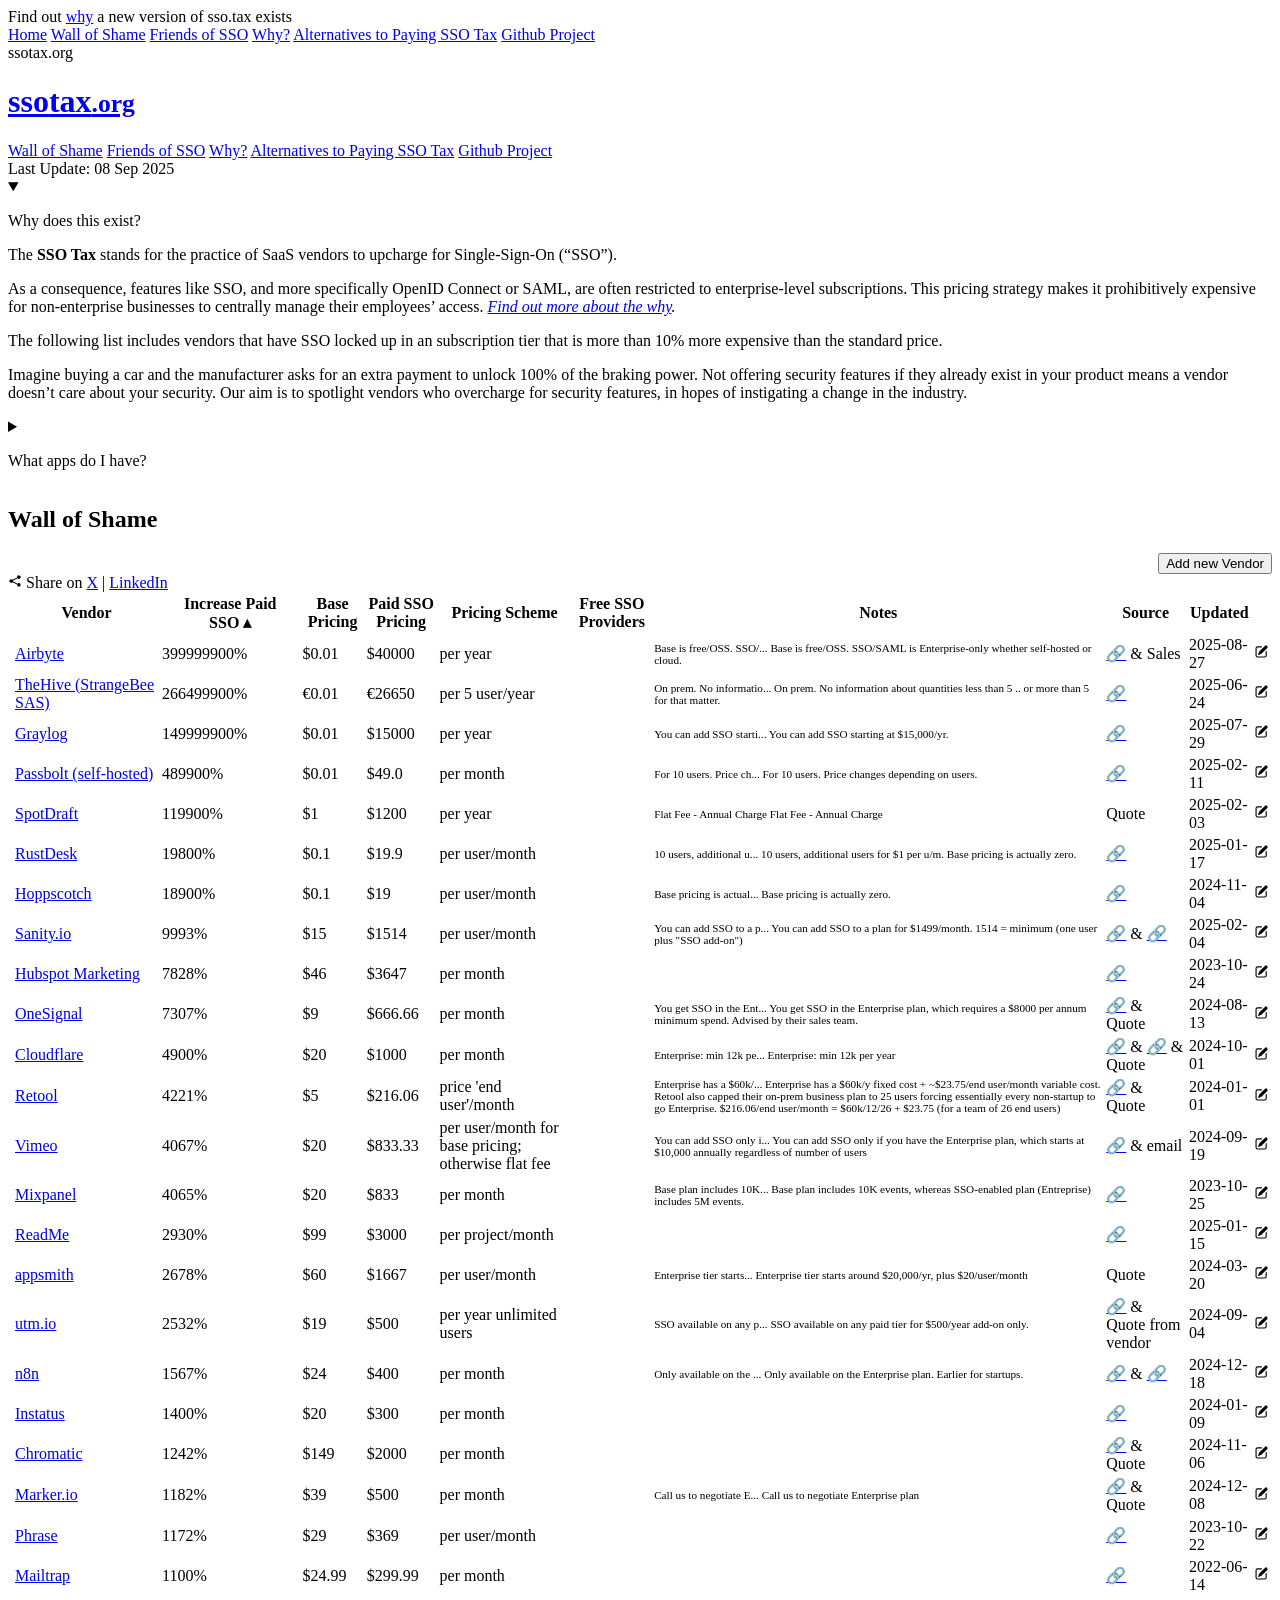
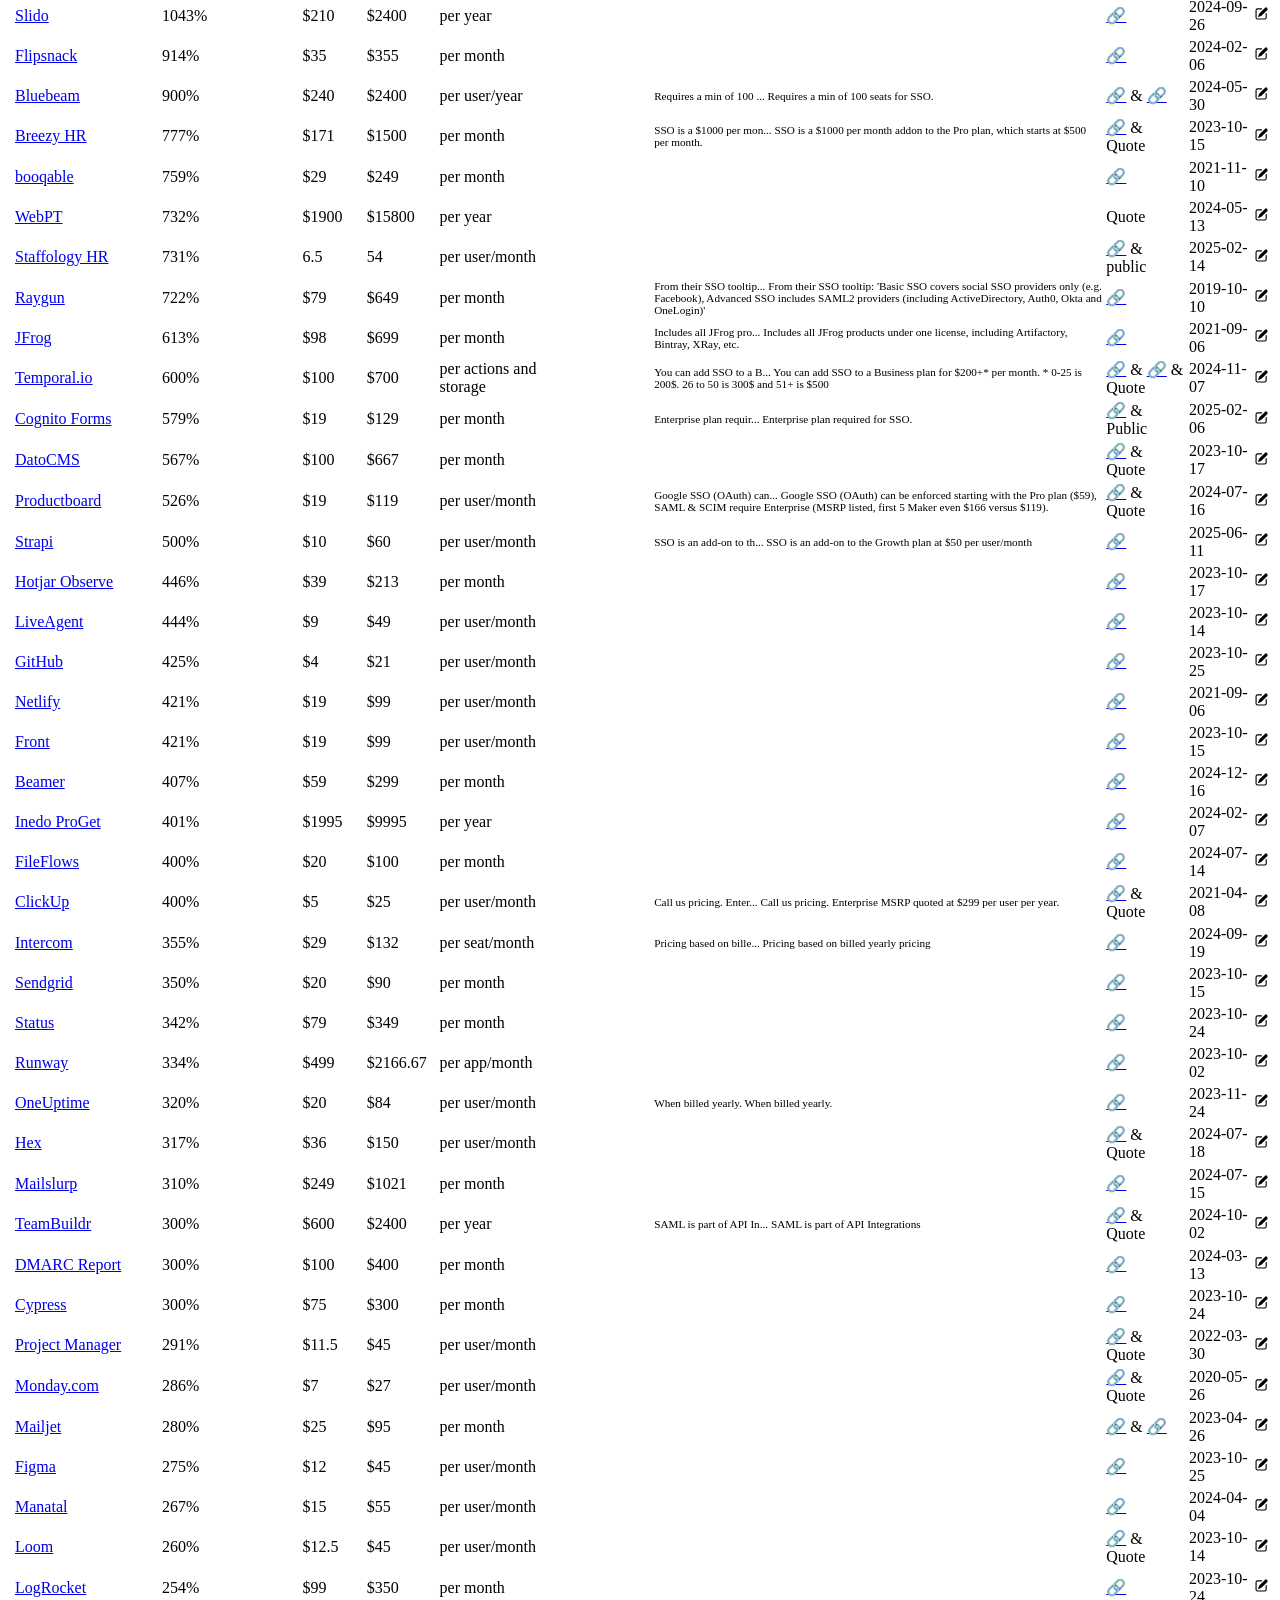
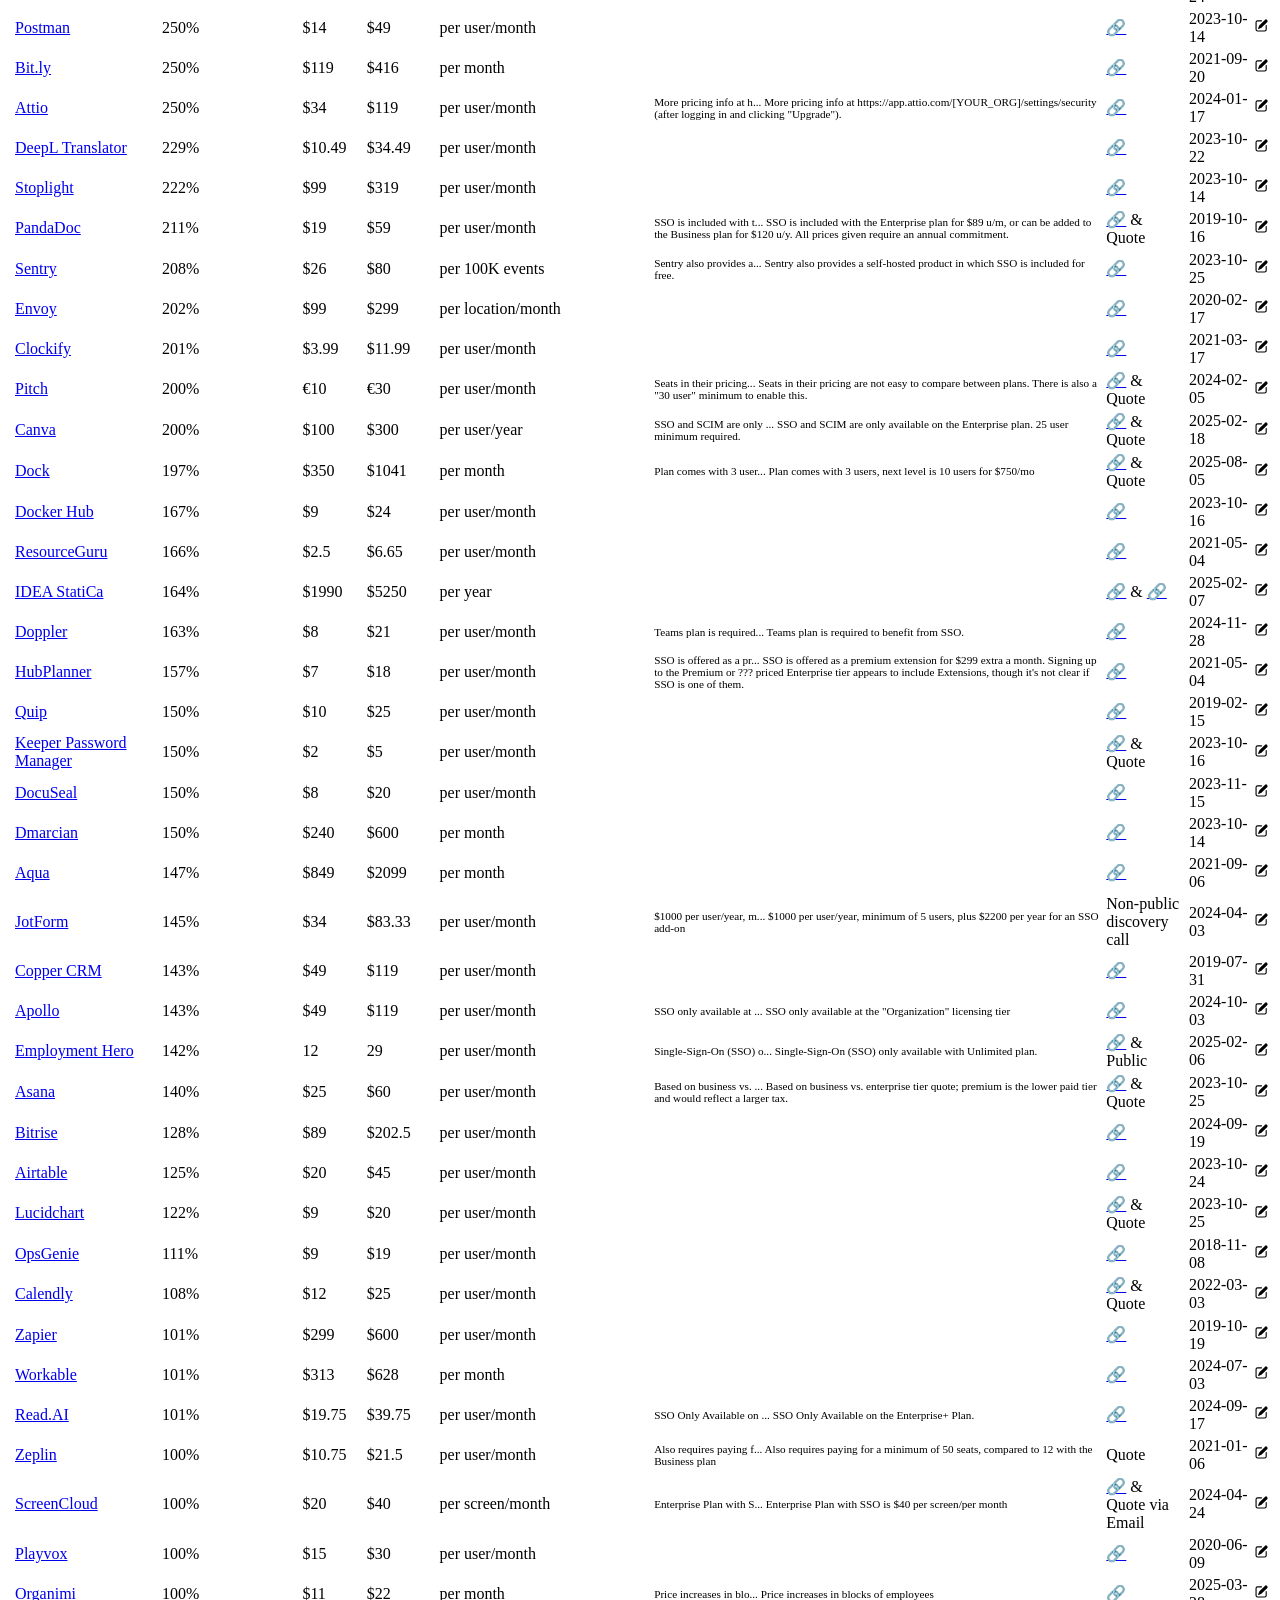
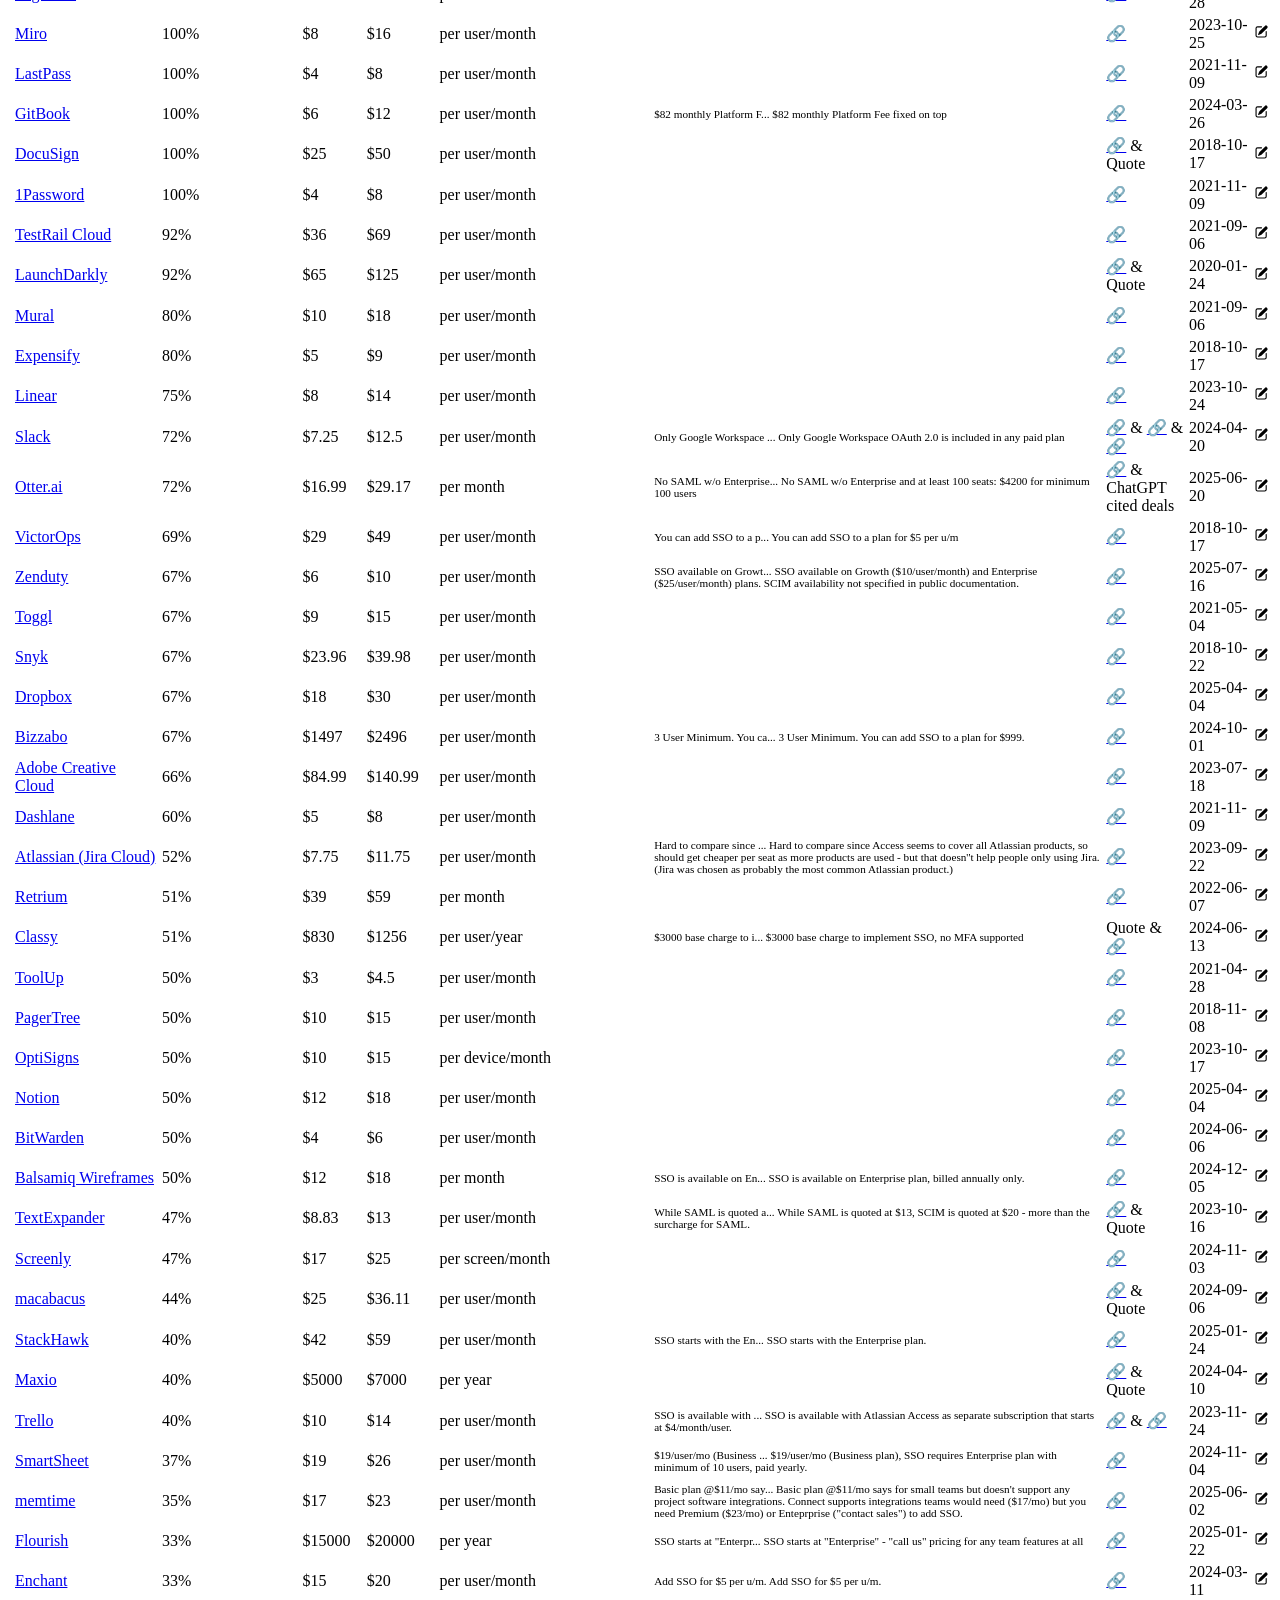
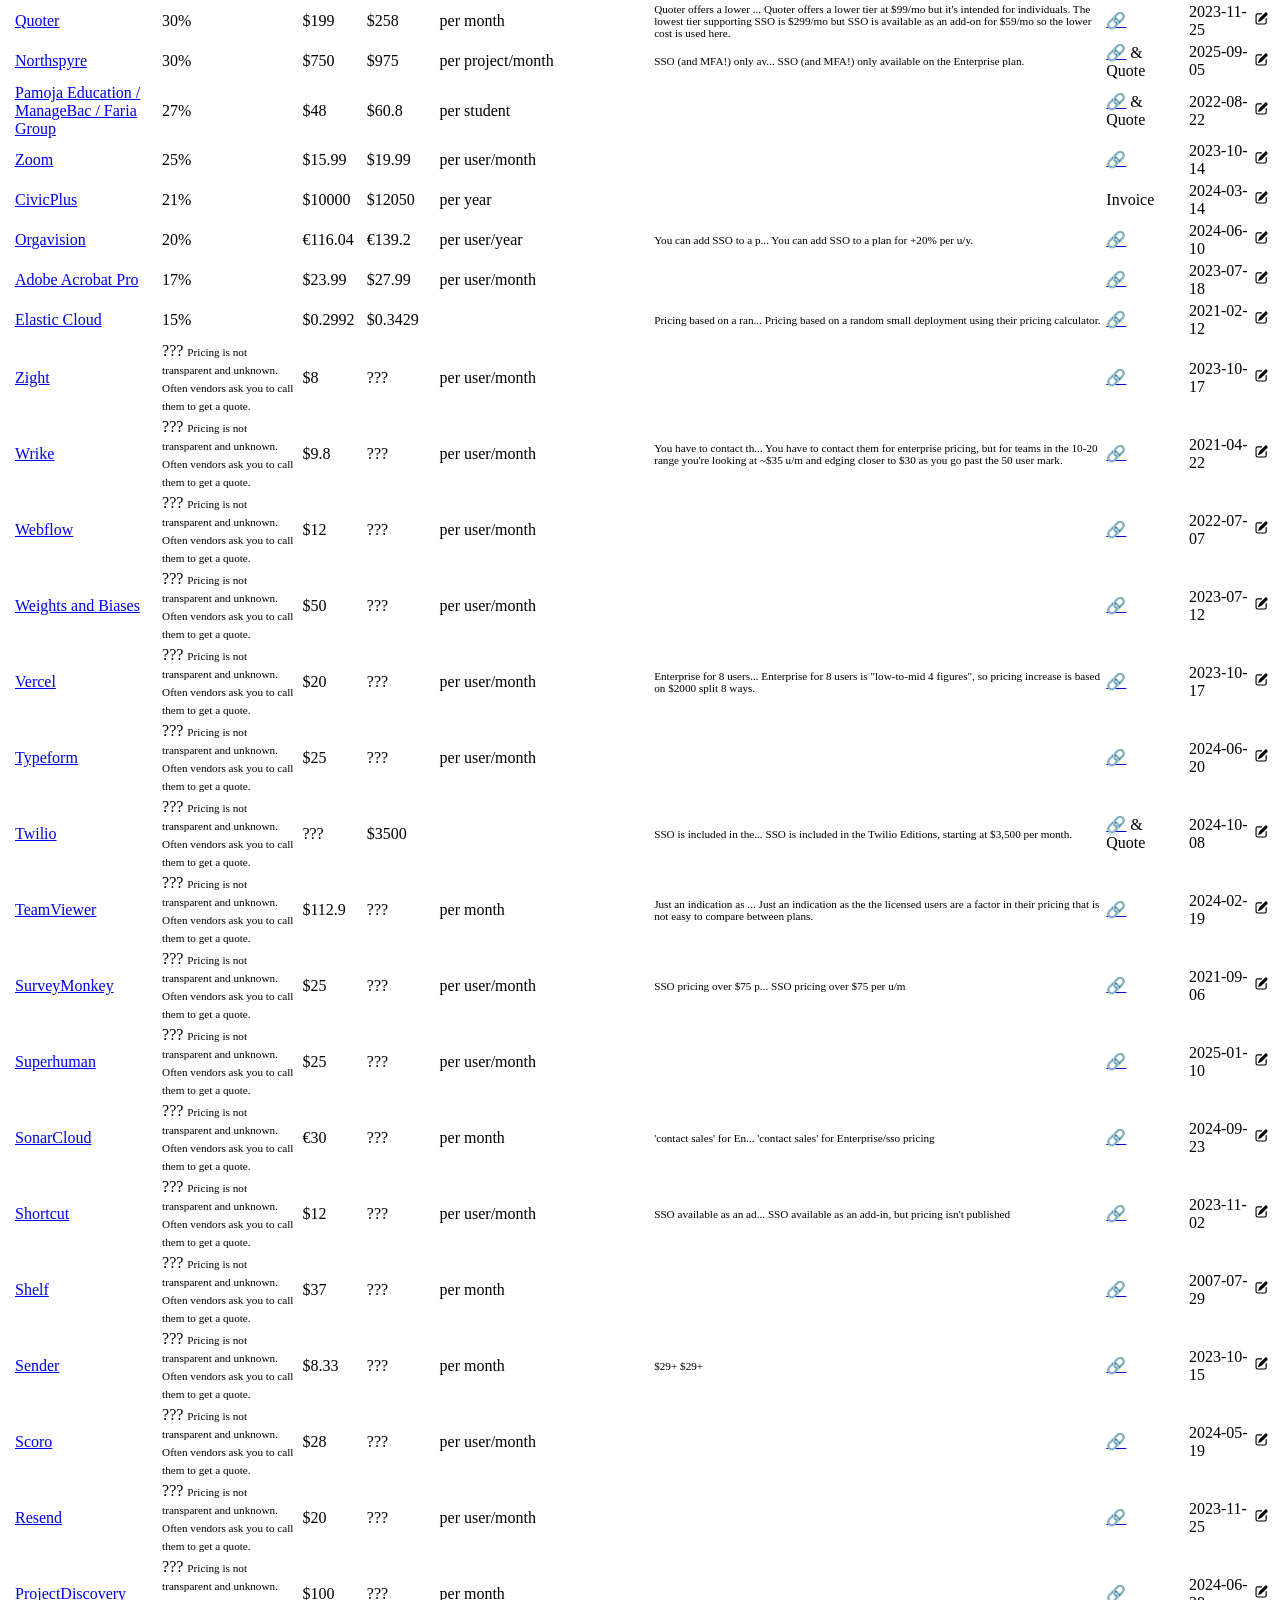
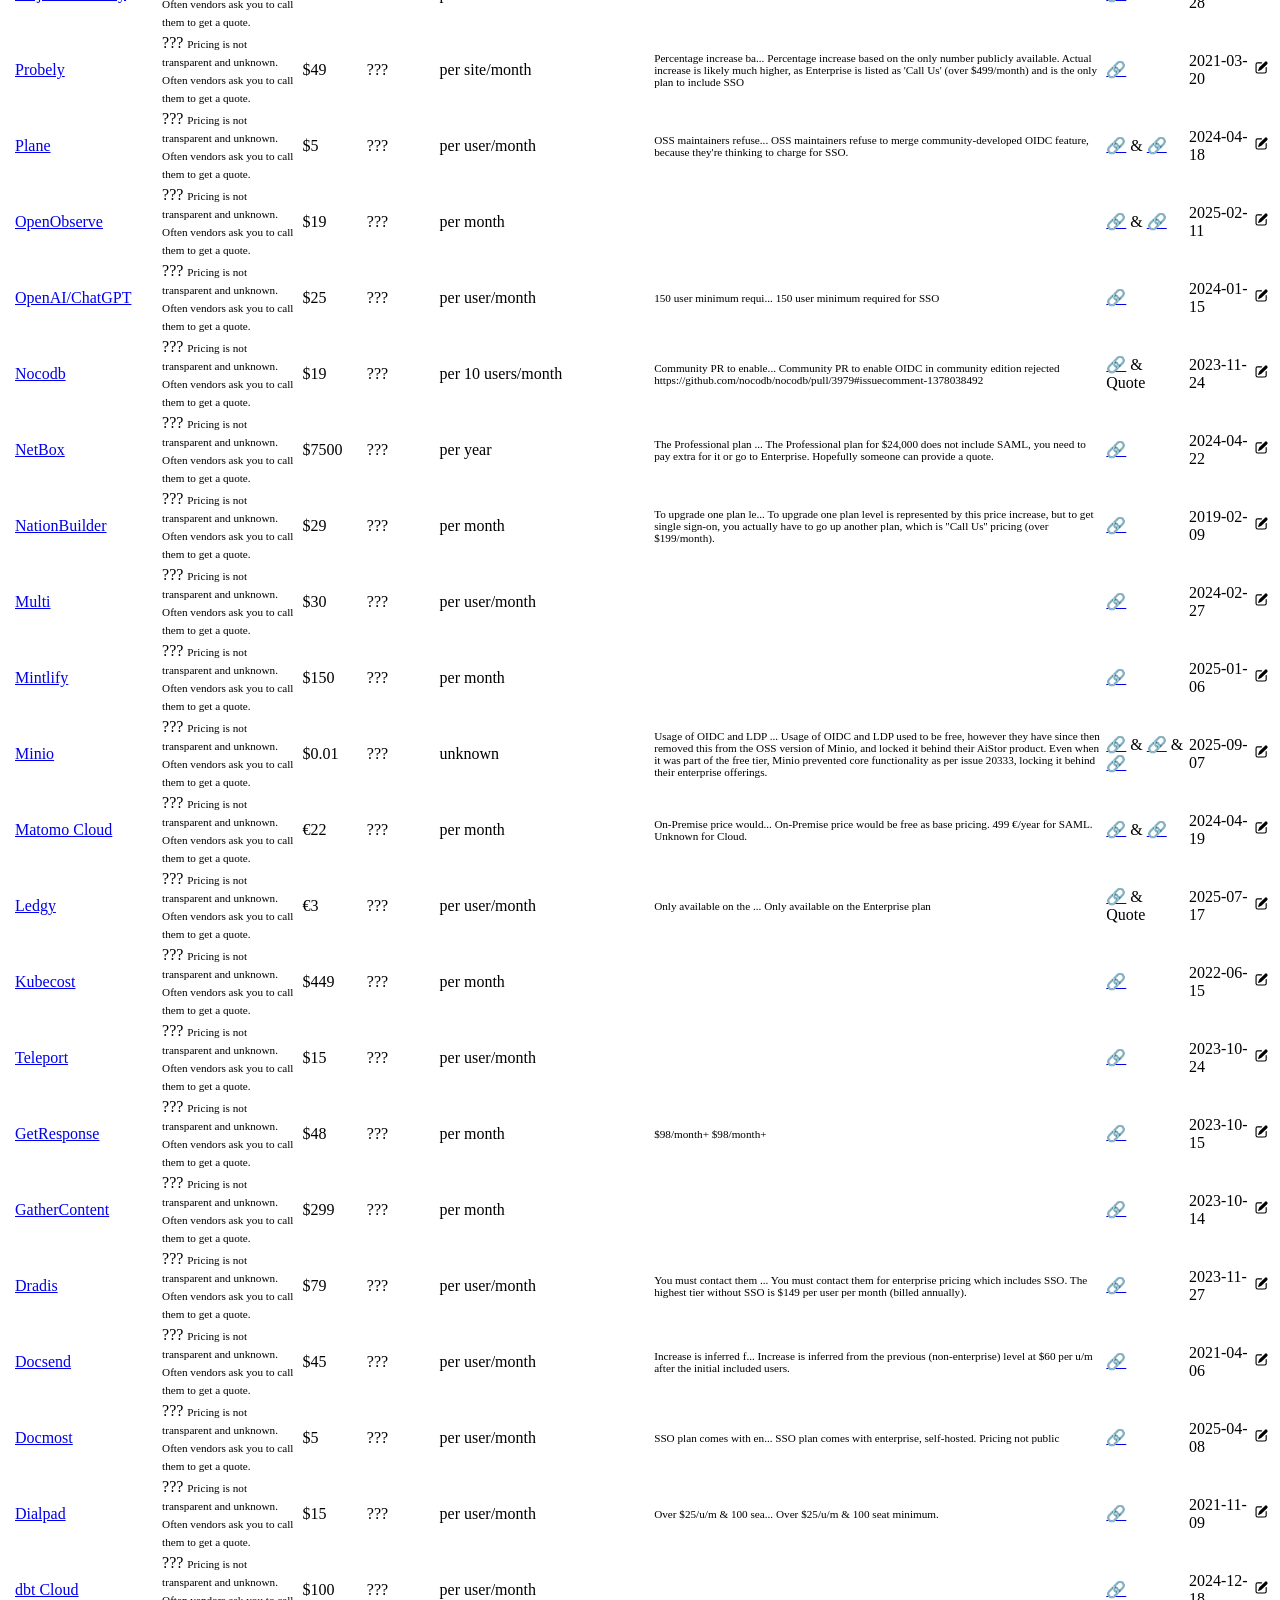
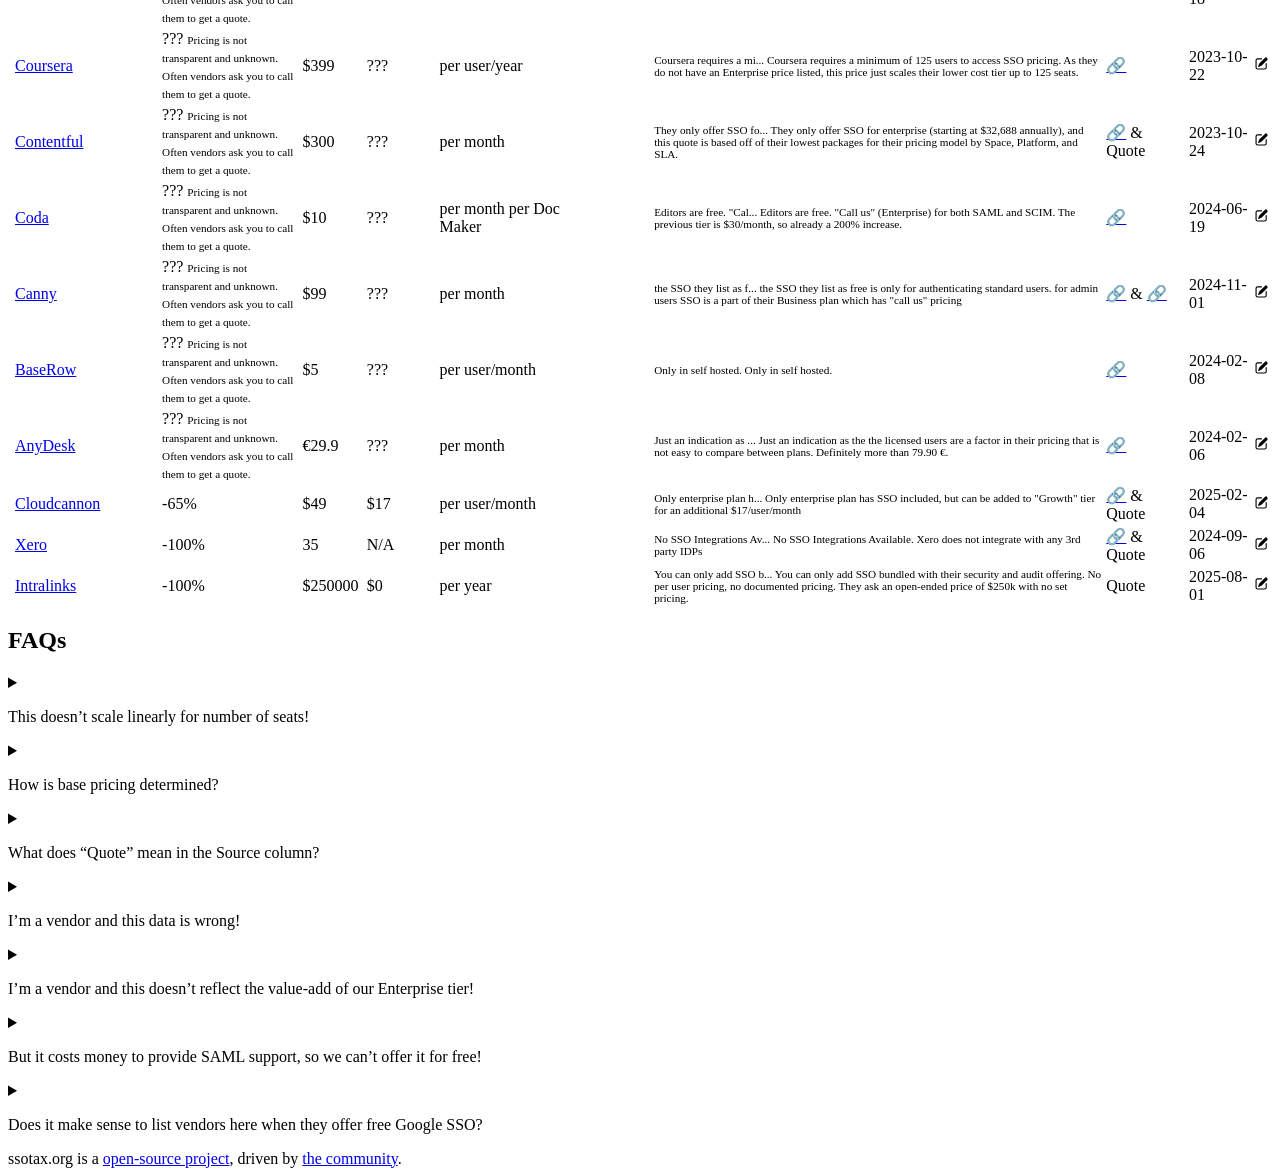
==== commit d58d764e: "jekyll build from Action 7c6ac8a8bd24f0a24e1ca318cbcfc80b93b0ecd6" ====
--- a/index.html
+++ b/index.html
@@ -160,7 +160,7 @@
       <!-- Nav links -->
       <a href="https://github.com/ssotax/ssotax" target="_blank">Github Project</a>
     </span>
-    <div class="last-update">Last Update: 05 Aug 2025</div>
+    <div class="last-update">Last Update: 08 Sep 2025</div>
   </div>
 </header>
       
@@ -405,6 +405,67 @@
         
         <tr>
           <td class="actions">
+            <img src="https://cdn.brandfetch.io/airbyte.com/w/20/h/20?c=1idfTQBXvpC8fI69GDZ" onerror="this.src='img/vendor_placeholder.svg'" alt="Airbyte" />
+          </td>
+          <td><a href="https://airbyte.com" target="_blank">Airbyte</a></td>
+          <td sorttable_customkey="399999900" class="centered">
+            
+              399999900%
+            
+          </td>
+          <td sorttable_customkey="0.01" class="centered">
+            
+              $0.01
+            
+          </td>
+          <td sorttable_customkey="40000" class="centered">
+            
+              $40000
+            
+          </td>
+          <td class="centered small">per year</td>
+          <td class="centered">
+            
+
+<div style="display: inline-block;"><img src="https://cdn.brandfetch.io/
+google.com
+/w/20/h/20?c=1idfTQBXvpC8fI69GDZ" onerror="this.src='img/vendor_placeholder.svg'" alt="Google" /></div>
+
+
+<div style="display: inline-block;"><img src="https://cdn.brandfetch.io/
+github.com
+/w/20/h/20?c=1idfTQBXvpC8fI69GDZ" onerror="this.src='img/vendor_placeholder.svg'" alt="Github" /></div>
+
+          </td>
+          <td style="font-size: 0.7em;">
+            <div class="tooltip">Base is free/OSS. SSO/...
+              <span class="tooltiptext">Base is free/OSS. SSO/SAML is Enterprise-only whether self-hosted or cloud.</span>
+            </div>
+          </td>
+          <td class="centered">
+            
+
+
+<a href="https://airbyte.com/pricing" target="_blank">&#128279;</a>
+
+
+
+&amp;
+
+
+Sales
+
+
+          </td>
+          <td class="small">2025-08-27</td>
+          <td class="actions">
+            <a href="https://github.com/ssotax/ssotax/edit/main/_vendors_bad/airbyte.yaml" target="_blank"><img src="img/pencil.svg" width="15" height="15" alt="Edit Airbyte" /></a>
+          </td>
+        </tr>
+      
+        
+        <tr>
+          <td class="actions">
             <img src="https://cdn.brandfetch.io/airtable.com/w/20/h/20?c=1idfTQBXvpC8fI69GDZ" onerror="this.src='img/vendor_placeholder.svg'" alt="Airtable" />
           </td>
           <td><a href="https://airtable.com" target="_blank">Airtable</a></td>
@@ -2595,6 +2656,67 @@
         
         <tr>
           <td class="actions">
+            <img src="https://cdn.brandfetch.io/dock.us/w/20/h/20?c=1idfTQBXvpC8fI69GDZ" onerror="this.src='img/vendor_placeholder.svg'" alt="Dock" />
+          </td>
+          <td><a href="https://www.dock.us" target="_blank">Dock</a></td>
+          <td sorttable_customkey="197" class="centered">
+            
+              197%
+            
+          </td>
+          <td sorttable_customkey="350" class="centered">
+            
+              $350
+            
+          </td>
+          <td sorttable_customkey="1041" class="centered">
+            
+              $1041
+            
+          </td>
+          <td class="centered small">per month</td>
+          <td class="centered">
+            
+
+<div style="display: inline-block;"><img src="https://cdn.brandfetch.io/
+microsoft.com
+/w/20/h/20?c=1idfTQBXvpC8fI69GDZ" onerror="this.src='img/vendor_placeholder.svg'" alt="Microsoft" /></div>
+
+
+<div style="display: inline-block;"><img src="https://cdn.brandfetch.io/
+google.com
+/w/20/h/20?c=1idfTQBXvpC8fI69GDZ" onerror="this.src='img/vendor_placeholder.svg'" alt="Google" /></div>
+
+          </td>
+          <td style="font-size: 0.7em;">
+            <div class="tooltip">Plan comes with 3 user...
+              <span class="tooltiptext">Plan comes with 3 users, next level is 10 users for $750/mo</span>
+            </div>
+          </td>
+          <td class="centered">
+            
+
+
+<a href="https://www.dock.us/pricing" target="_blank">&#128279;</a>
+
+
+
+&amp;
+
+
+Quote
+
+
+          </td>
+          <td class="small">2025-08-05</td>
+          <td class="actions">
+            <a href="https://github.com/ssotax/ssotax/edit/main/_vendors_bad/dock-us.yaml" target="_blank"><img src="img/pencil.svg" width="15" height="15" alt="Edit Dock" /></a>
+          </td>
+        </tr>
+      
+        
+        <tr>
+          <td class="actions">
             <img src="https://cdn.brandfetch.io/docker.com/w/20/h/20?c=1idfTQBXvpC8fI69GDZ" onerror="this.src='img/vendor_placeholder.svg'" alt="Docker Hub" />
           </td>
           <td><a href="https://www.docker.com/" target="_blank">Docker Hub</a></td>
@@ -4202,6 +4324,50 @@
         
         <tr>
           <td class="actions">
+            <img src="https://cdn.brandfetch.io/intralinks.com/w/20/h/20?c=1idfTQBXvpC8fI69GDZ" onerror="this.src='img/vendor_placeholder.svg'" alt="Intralinks" />
+          </td>
+          <td><a href="https://intralinks.com" target="_blank">Intralinks</a></td>
+          <td sorttable_customkey="-100" class="centered">
+            
+              -100%
+            
+          </td>
+          <td sorttable_customkey="250000" class="centered">
+            
+              $250000
+            
+          </td>
+          <td sorttable_customkey="0" class="centered">
+            
+              $0
+            
+          </td>
+          <td class="centered small">per year</td>
+          <td class="centered">
+            
+          </td>
+          <td style="font-size: 0.7em;">
+            <div class="tooltip">You can only add SSO b...
+              <span class="tooltiptext">You can only add SSO bundled with their security and audit offering. No per user pricing, no documented pricing. They ask an open-ended price of $250k with no set pricing.</span>
+            </div>
+          </td>
+          <td class="centered">
+            
+
+
+Quote
+
+
+          </td>
+          <td class="small">2025-08-01</td>
+          <td class="actions">
+            <a href="https://github.com/ssotax/ssotax/edit/main/_vendors_bad/intralinks.yaml" target="_blank"><img src="img/pencil.svg" width="15" height="15" alt="Edit Intralinks" /></a>
+          </td>
+        </tr>
+      
+        
+        <tr>
+          <td class="actions">
             <img src="https://cdn.brandfetch.io/jfrog.com/w/20/h/20?c=1idfTQBXvpC8fI69GDZ" onerror="this.src='img/vendor_placeholder.svg'" alt="JFrog" />
           </td>
           <td><a href="https://jfrog.com/" target="_blank">JFrog</a></td>
@@ -5333,9 +5499,9 @@
         
         <tr>
           <td class="actions">
-            <img src="https://cdn.brandfetch.io/mintlify.com/w/20/h/20?c=1idfTQBXvpC8fI69GDZ" onerror="this.src='img/vendor_placeholder.svg'" alt="Mintlify" />
-          </td>
-          <td><a href="https://mintlify.com/" target="_blank">Mintlify</a></td>
+            <img src="https://cdn.brandfetch.io/min.io/w/20/h/20?c=1idfTQBXvpC8fI69GDZ" onerror="this.src='img/vendor_placeholder.svg'" alt="Minio" />
+          </td>
+          <td><a href="https://min.io" target="_blank">Minio</a></td>
           <td sorttable_customkey="unknown" class="centered">
             
               <div class="tooltip">???
@@ -5343,9 +5509,9 @@
               </div>
             
           </td>
-          <td sorttable_customkey="150" class="centered">
-            
-              $150
+          <td sorttable_customkey="0.01" class="centered">
+            
+              $0.01
             
           </td>
           <td sorttable_customkey="unknown" class="centered">
@@ -5353,204 +5519,49 @@
               ???
             
           </td>
-          <td class="centered small">per month</td>
-          <td class="centered">
-            
-          </td>
-          <td style="font-size: 0.7em;">
-            <div class="tooltip">
-              <span class="tooltiptext"></span>
-            </div>
-          </td>
-          <td class="centered">
-            
-
-
-<a href="https://mintlify.com/pricing" target="_blank">&#128279;</a>
-
-
-          </td>
-          <td class="small">2025-01-06</td>
-          <td class="actions">
-            <a href="https://github.com/ssotax/ssotax/edit/main/_vendors_bad/mintlify.yaml" target="_blank"><img src="img/pencil.svg" width="15" height="15" alt="Edit Mintlify" /></a>
-          </td>
-        </tr>
-      
-        
-        <tr>
-          <td class="actions">
-            <img src="https://cdn.brandfetch.io/miro.com/w/20/h/20?c=1idfTQBXvpC8fI69GDZ" onerror="this.src='img/vendor_placeholder.svg'" alt="Miro" />
-          </td>
-          <td><a href="https://miro.com" target="_blank">Miro</a></td>
-          <td sorttable_customkey="100" class="centered">
-            
-              100%
-            
-          </td>
-          <td sorttable_customkey="8" class="centered">
-            
-              $8
-            
-          </td>
-          <td sorttable_customkey="16" class="centered">
-            
-              $16
-            
-          </td>
-          <td class="centered small">per user/month</td>
-          <td class="centered">
-            
-
-<div style="display: inline-block;"><img src="https://cdn.brandfetch.io/
-apple.com
-/w/20/h/20?c=1idfTQBXvpC8fI69GDZ" onerror="this.src='img/vendor_placeholder.svg'" alt="Apple" /></div>
-
-
-<div style="display: inline-block;"><img src="https://cdn.brandfetch.io/
-facebook.com
-/w/20/h/20?c=1idfTQBXvpC8fI69GDZ" onerror="this.src='img/vendor_placeholder.svg'" alt="Facebook" /></div>
-
-
-<div style="display: inline-block;"><img src="https://cdn.brandfetch.io/
-google.com
-/w/20/h/20?c=1idfTQBXvpC8fI69GDZ" onerror="this.src='img/vendor_placeholder.svg'" alt="Google" /></div>
-
-
-<div style="display: inline-block;"><img src="https://cdn.brandfetch.io/
-microsoft.com
-/w/20/h/20?c=1idfTQBXvpC8fI69GDZ" onerror="this.src='img/vendor_placeholder.svg'" alt="Microsoft" /></div>
-
-
-<div style="display: inline-block;"><img src="https://cdn.brandfetch.io/
-slack.com
-/w/20/h/20?c=1idfTQBXvpC8fI69GDZ" onerror="this.src='img/vendor_placeholder.svg'" alt="Slack" /></div>
-
-          </td>
-          <td style="font-size: 0.7em;">
-            <div class="tooltip">
-              <span class="tooltiptext"></span>
-            </div>
-          </td>
-          <td class="centered">
-            
-
-
-<a href="https://miro.com/pricing/" target="_blank">&#128279;</a>
-
-
-          </td>
-          <td class="small">2023-10-25</td>
-          <td class="actions">
-            <a href="https://github.com/ssotax/ssotax/edit/main/_vendors_bad/miro.yaml" target="_blank"><img src="img/pencil.svg" width="15" height="15" alt="Edit Miro" /></a>
-          </td>
-        </tr>
-      
-        
-        <tr>
-          <td class="actions">
-            <img src="https://cdn.brandfetch.io/mixpanel.com/w/20/h/20?c=1idfTQBXvpC8fI69GDZ" onerror="this.src='img/vendor_placeholder.svg'" alt="Mixpanel" />
-          </td>
-          <td><a href="https://mixpanel.com" target="_blank">Mixpanel</a></td>
-          <td sorttable_customkey="4065" class="centered">
-            
-              4065%
-            
-          </td>
-          <td sorttable_customkey="20" class="centered">
-            
-              $20
-            
-          </td>
-          <td sorttable_customkey="833" class="centered">
-            
-              $833
-            
-          </td>
-          <td class="centered small">per month</td>
-          <td class="centered">
-            
-
-<div style="display: inline-block;"><img src="https://cdn.brandfetch.io/
-google.com
-/w/20/h/20?c=1idfTQBXvpC8fI69GDZ" onerror="this.src='img/vendor_placeholder.svg'" alt="Google" /></div>
-
-          </td>
-          <td style="font-size: 0.7em;">
-            <div class="tooltip">Base plan includes 10K...
-              <span class="tooltiptext">Base plan includes 10K events, whereas SSO-enabled plan (Entreprise) includes 5M events.</span>
-            </div>
-          </td>
-          <td class="centered">
-            
-
-
-<a href="https://mixpanel.com/pricing" target="_blank">&#128279;</a>
-
-
-          </td>
-          <td class="small">2023-10-25</td>
-          <td class="actions">
-            <a href="https://github.com/ssotax/ssotax/edit/main/_vendors_bad/mixpanel.yaml" target="_blank"><img src="img/pencil.svg" width="15" height="15" alt="Edit Mixpanel" /></a>
-          </td>
-        </tr>
-      
-        
-        <tr>
-          <td class="actions">
-            <img src="https://cdn.brandfetch.io/monday.com/w/20/h/20?c=1idfTQBXvpC8fI69GDZ" onerror="this.src='img/vendor_placeholder.svg'" alt="Monday.com" />
-          </td>
-          <td><a href="https://monday.com" target="_blank">Monday.com</a></td>
-          <td sorttable_customkey="286" class="centered">
-            
-              286%
-            
-          </td>
-          <td sorttable_customkey="7" class="centered">
-            
-              $7
-            
-          </td>
-          <td sorttable_customkey="27" class="centered">
-            
-              $27
-            
-          </td>
-          <td class="centered small">per user/month</td>
-          <td class="centered">
-            
-          </td>
-          <td style="font-size: 0.7em;">
-            <div class="tooltip">
-              <span class="tooltiptext"></span>
-            </div>
-          </td>
-          <td class="centered">
-            
-
-
-<a href="https://monday.com/pricing/" target="_blank">&#128279;</a>
+          <td class="centered small">unknown</td>
+          <td class="centered">
+            
+          </td>
+          <td style="font-size: 0.7em;">
+            <div class="tooltip">Usage of OIDC and LDP ...
+              <span class="tooltiptext">Usage of OIDC and LDP used to be free, however they have since then removed this from the OSS version of Minio, and locked it behind their AiStor product. Even when it was part of the free tier, Minio prevented core functionality as per issue 20333, locking it behind their enterprise offerings.</span>
+            </div>
+          </td>
+          <td class="centered">
+            
+
+
+<a href="https://www.min.io/pricing" target="_blank">&#128279;</a>
 
 
 
 &amp;
 
 
-Quote
-
-
-          </td>
-          <td class="small">2020-05-26</td>
-          <td class="actions">
-            <a href="https://github.com/ssotax/ssotax/edit/main/_vendors_bad/monday.yaml" target="_blank"><img src="img/pencil.svg" width="15" height="15" alt="Edit Monday.com" /></a>
-          </td>
-        </tr>
-      
-        
-        <tr>
-          <td class="actions">
-            <img src="https://cdn.brandfetch.io/multi.app/w/20/h/20?c=1idfTQBXvpC8fI69GDZ" onerror="this.src='img/vendor_placeholder.svg'" alt="Multi" />
-          </td>
-          <td><a href="https://multi.app" target="_blank">Multi</a></td>
+<a href="https://github.com/minio/minio/releases/tag/RELEASE.2025-05-24T17-08-30Z" target="_blank">&#128279;</a>
+
+
+
+&amp;
+
+
+<a href="https://github.com/minio/minio/pull/20333" target="_blank">&#128279;</a>
+
+
+          </td>
+          <td class="small">2025-09-07</td>
+          <td class="actions">
+            <a href="https://github.com/ssotax/ssotax/edit/main/_vendors_bad/min-io.yaml" target="_blank"><img src="img/pencil.svg" width="15" height="15" alt="Edit Minio" /></a>
+          </td>
+        </tr>
+      
+        
+        <tr>
+          <td class="actions">
+            <img src="https://cdn.brandfetch.io/mintlify.com/w/20/h/20?c=1idfTQBXvpC8fI69GDZ" onerror="this.src='img/vendor_placeholder.svg'" alt="Mintlify" />
+          </td>
+          <td><a href="https://mintlify.com/" target="_blank">Mintlify</a></td>
           <td sorttable_customkey="unknown" class="centered">
             
               <div class="tooltip">???
@@ -5558,9 +5569,9 @@
               </div>
             
           </td>
-          <td sorttable_customkey="30" class="centered">
-            
-              $30
+          <td sorttable_customkey="150" class="centered">
+            
+              $150
             
           </td>
           <td sorttable_customkey="unknown" class="centered">
@@ -5568,14 +5579,78 @@
               ???
             
           </td>
-          <td class="centered small">per user/month</td>
-          <td class="centered">
-            
+          <td class="centered small">per month</td>
+          <td class="centered">
+            
+          </td>
+          <td style="font-size: 0.7em;">
+            <div class="tooltip">
+              <span class="tooltiptext"></span>
+            </div>
+          </td>
+          <td class="centered">
+            
+
+
+<a href="https://mintlify.com/pricing" target="_blank">&#128279;</a>
+
+
+          </td>
+          <td class="small">2025-01-06</td>
+          <td class="actions">
+            <a href="https://github.com/ssotax/ssotax/edit/main/_vendors_bad/mintlify.yaml" target="_blank"><img src="img/pencil.svg" width="15" height="15" alt="Edit Mintlify" /></a>
+          </td>
+        </tr>
+      
+        
+        <tr>
+          <td class="actions">
+            <img src="https://cdn.brandfetch.io/miro.com/w/20/h/20?c=1idfTQBXvpC8fI69GDZ" onerror="this.src='img/vendor_placeholder.svg'" alt="Miro" />
+          </td>
+          <td><a href="https://miro.com" target="_blank">Miro</a></td>
+          <td sorttable_customkey="100" class="centered">
+            
+              100%
+            
+          </td>
+          <td sorttable_customkey="8" class="centered">
+            
+              $8
+            
+          </td>
+          <td sorttable_customkey="16" class="centered">
+            
+              $16
+            
+          </td>
+          <td class="centered small">per user/month</td>
+          <td class="centered">
+            
+
+<div style="display: inline-block;"><img src="https://cdn.brandfetch.io/
+apple.com
+/w/20/h/20?c=1idfTQBXvpC8fI69GDZ" onerror="this.src='img/vendor_placeholder.svg'" alt="Apple" /></div>
+
+
+<div style="display: inline-block;"><img src="https://cdn.brandfetch.io/
+facebook.com
+/w/20/h/20?c=1idfTQBXvpC8fI69GDZ" onerror="this.src='img/vendor_placeholder.svg'" alt="Facebook" /></div>
+
 
 <div style="display: inline-block;"><img src="https://cdn.brandfetch.io/
 google.com
 /w/20/h/20?c=1idfTQBXvpC8fI69GDZ" onerror="this.src='img/vendor_placeholder.svg'" alt="Google" /></div>
 
+
+<div style="display: inline-block;"><img src="https://cdn.brandfetch.io/
+microsoft.com
+/w/20/h/20?c=1idfTQBXvpC8fI69GDZ" onerror="this.src='img/vendor_placeholder.svg'" alt="Microsoft" /></div>
+
+
+<div style="display: inline-block;"><img src="https://cdn.brandfetch.io/
+slack.com
+/w/20/h/20?c=1idfTQBXvpC8fI69GDZ" onerror="this.src='img/vendor_placeholder.svg'" alt="Slack" /></div>
+
           </td>
           <td style="font-size: 0.7em;">
             <div class="tooltip">
@@ -5586,35 +5661,84 @@
             
 
 
-<a href="https://multi.app/pricing" target="_blank">&#128279;</a>
-
-
-          </td>
-          <td class="small">2024-02-27</td>
-          <td class="actions">
-            <a href="https://github.com/ssotax/ssotax/edit/main/_vendors_bad/multi.yaml" target="_blank"><img src="img/pencil.svg" width="15" height="15" alt="Edit Multi" /></a>
-          </td>
-        </tr>
-      
-        
-        <tr>
-          <td class="actions">
-            <img src="https://cdn.brandfetch.io/mural.co/w/20/h/20?c=1idfTQBXvpC8fI69GDZ" onerror="this.src='img/vendor_placeholder.svg'" alt="Mural" />
-          </td>
-          <td><a href="https://www.mural.co/" target="_blank">Mural</a></td>
-          <td sorttable_customkey="80" class="centered">
-            
-              80%
-            
-          </td>
-          <td sorttable_customkey="10" class="centered">
-            
-              $10
-            
-          </td>
-          <td sorttable_customkey="18" class="centered">
-            
-              $18
+<a href="https://miro.com/pricing/" target="_blank">&#128279;</a>
+
+
+          </td>
+          <td class="small">2023-10-25</td>
+          <td class="actions">
+            <a href="https://github.com/ssotax/ssotax/edit/main/_vendors_bad/miro.yaml" target="_blank"><img src="img/pencil.svg" width="15" height="15" alt="Edit Miro" /></a>
+          </td>
+        </tr>
+      
+        
+        <tr>
+          <td class="actions">
+            <img src="https://cdn.brandfetch.io/mixpanel.com/w/20/h/20?c=1idfTQBXvpC8fI69GDZ" onerror="this.src='img/vendor_placeholder.svg'" alt="Mixpanel" />
+          </td>
+          <td><a href="https://mixpanel.com" target="_blank">Mixpanel</a></td>
+          <td sorttable_customkey="4065" class="centered">
+            
+              4065%
+            
+          </td>
+          <td sorttable_customkey="20" class="centered">
+            
+              $20
+            
+          </td>
+          <td sorttable_customkey="833" class="centered">
+            
+              $833
+            
+          </td>
+          <td class="centered small">per month</td>
+          <td class="centered">
+            
+
+<div style="display: inline-block;"><img src="https://cdn.brandfetch.io/
+google.com
+/w/20/h/20?c=1idfTQBXvpC8fI69GDZ" onerror="this.src='img/vendor_placeholder.svg'" alt="Google" /></div>
+
+          </td>
+          <td style="font-size: 0.7em;">
+            <div class="tooltip">Base plan includes 10K...
+              <span class="tooltiptext">Base plan includes 10K events, whereas SSO-enabled plan (Entreprise) includes 5M events.</span>
+            </div>
+          </td>
+          <td class="centered">
+            
+
+
+<a href="https://mixpanel.com/pricing" target="_blank">&#128279;</a>
+
+
+          </td>
+          <td class="small">2023-10-25</td>
+          <td class="actions">
+            <a href="https://github.com/ssotax/ssotax/edit/main/_vendors_bad/mixpanel.yaml" target="_blank"><img src="img/pencil.svg" width="15" height="15" alt="Edit Mixpanel" /></a>
+          </td>
+        </tr>
+      
+        
+        <tr>
+          <td class="actions">
+            <img src="https://cdn.brandfetch.io/monday.com/w/20/h/20?c=1idfTQBXvpC8fI69GDZ" onerror="this.src='img/vendor_placeholder.svg'" alt="Monday.com" />
+          </td>
+          <td><a href="https://monday.com" target="_blank">Monday.com</a></td>
+          <td sorttable_customkey="286" class="centered">
+            
+              286%
+            
+          </td>
+          <td sorttable_customkey="7" class="centered">
+            
+              $7
+            
+          </td>
+          <td sorttable_customkey="27" class="centered">
+            
+              $27
             
           </td>
           <td class="centered small">per user/month</td>
@@ -5630,73 +5754,29 @@
             
 
 
-<a href="https://www.mural.co/pricing" target="_blank">&#128279;</a>
-
-
-          </td>
-          <td class="small">2021-09-06</td>
-          <td class="actions">
-            <a href="https://github.com/ssotax/ssotax/edit/main/_vendors_bad/mural.yaml" target="_blank"><img src="img/pencil.svg" width="15" height="15" alt="Edit Mural" /></a>
-          </td>
-        </tr>
-      
-        
-        <tr>
-          <td class="actions">
-            <img src="https://cdn.brandfetch.io/n8n.io/w/20/h/20?c=1idfTQBXvpC8fI69GDZ" onerror="this.src='img/vendor_placeholder.svg'" alt="n8n" />
-          </td>
-          <td><a href="https://n8n.io/" target="_blank">n8n</a></td>
-          <td sorttable_customkey="1567" class="centered">
-            
-              1567%
-            
-          </td>
-          <td sorttable_customkey="24" class="centered">
-            
-              $24
-            
-          </td>
-          <td sorttable_customkey="400" class="centered">
-            
-              $400
-            
-          </td>
-          <td class="centered small">per month</td>
-          <td class="centered">
-            
-          </td>
-          <td style="font-size: 0.7em;">
-            <div class="tooltip">Only available on the ...
-              <span class="tooltiptext">Only available on the Enterprise plan. Earlier for startups.</span>
-            </div>
-          </td>
-          <td class="centered">
-            
-
-
-<a href="https://n8n.io/pricing/" target="_blank">&#128279;</a>
+<a href="https://monday.com/pricing/" target="_blank">&#128279;</a>
 
 
 
 &amp;
 
 
-<a href="https://plans.n8n.io" target="_blank">&#128279;</a>
-
-
-          </td>
-          <td class="small">2024-12-18</td>
-          <td class="actions">
-            <a href="https://github.com/ssotax/ssotax/edit/main/_vendors_bad/n8n.yaml" target="_blank"><img src="img/pencil.svg" width="15" height="15" alt="Edit n8n" /></a>
-          </td>
-        </tr>
-      
-        
-        <tr>
-          <td class="actions">
-            <img src="https://cdn.brandfetch.io/nationbuilder.com/w/20/h/20?c=1idfTQBXvpC8fI69GDZ" onerror="this.src='img/vendor_placeholder.svg'" alt="NationBuilder" />
-          </td>
-          <td><a href="https://nationbuilder.com" target="_blank">NationBuilder</a></td>
+Quote
+
+
+          </td>
+          <td class="small">2020-05-26</td>
+          <td class="actions">
+            <a href="https://github.com/ssotax/ssotax/edit/main/_vendors_bad/monday.yaml" target="_blank"><img src="img/pencil.svg" width="15" height="15" alt="Edit Monday.com" /></a>
+          </td>
+        </tr>
+      
+        
+        <tr>
+          <td class="actions">
+            <img src="https://cdn.brandfetch.io/multi.app/w/20/h/20?c=1idfTQBXvpC8fI69GDZ" onerror="this.src='img/vendor_placeholder.svg'" alt="Multi" />
+          </td>
+          <td><a href="https://multi.app" target="_blank">Multi</a></td>
           <td sorttable_customkey="unknown" class="centered">
             
               <div class="tooltip">???
@@ -5704,9 +5784,9 @@
               </div>
             
           </td>
-          <td sorttable_customkey="29" class="centered">
-            
-              $29
+          <td sorttable_customkey="30" class="centered">
+            
+              $30
             
           </td>
           <td sorttable_customkey="unknown" class="centered">
@@ -5714,35 +5794,135 @@
               ???
             
           </td>
+          <td class="centered small">per user/month</td>
+          <td class="centered">
+            
+
+<div style="display: inline-block;"><img src="https://cdn.brandfetch.io/
+google.com
+/w/20/h/20?c=1idfTQBXvpC8fI69GDZ" onerror="this.src='img/vendor_placeholder.svg'" alt="Google" /></div>
+
+          </td>
+          <td style="font-size: 0.7em;">
+            <div class="tooltip">
+              <span class="tooltiptext"></span>
+            </div>
+          </td>
+          <td class="centered">
+            
+
+
+<a href="https://multi.app/pricing" target="_blank">&#128279;</a>
+
+
+          </td>
+          <td class="small">2024-02-27</td>
+          <td class="actions">
+            <a href="https://github.com/ssotax/ssotax/edit/main/_vendors_bad/multi.yaml" target="_blank"><img src="img/pencil.svg" width="15" height="15" alt="Edit Multi" /></a>
+          </td>
+        </tr>
+      
+        
+        <tr>
+          <td class="actions">
+            <img src="https://cdn.brandfetch.io/mural.co/w/20/h/20?c=1idfTQBXvpC8fI69GDZ" onerror="this.src='img/vendor_placeholder.svg'" alt="Mural" />
+          </td>
+          <td><a href="https://www.mural.co/" target="_blank">Mural</a></td>
+          <td sorttable_customkey="80" class="centered">
+            
+              80%
+            
+          </td>
+          <td sorttable_customkey="10" class="centered">
+            
+              $10
+            
+          </td>
+          <td sorttable_customkey="18" class="centered">
+            
+              $18
+            
+          </td>
+          <td class="centered small">per user/month</td>
+          <td class="centered">
+            
+          </td>
+          <td style="font-size: 0.7em;">
+            <div class="tooltip">
+              <span class="tooltiptext"></span>
+            </div>
+          </td>
+          <td class="centered">
+            
+
+
+<a href="https://www.mural.co/pricing" target="_blank">&#128279;</a>
+
+
+          </td>
+          <td class="small">2021-09-06</td>
+          <td class="actions">
+            <a href="https://github.com/ssotax/ssotax/edit/main/_vendors_bad/mural.yaml" target="_blank"><img src="img/pencil.svg" width="15" height="15" alt="Edit Mural" /></a>
+          </td>
+        </tr>
+      
+        
+        <tr>
+          <td class="actions">
+            <img src="https://cdn.brandfetch.io/n8n.io/w/20/h/20?c=1idfTQBXvpC8fI69GDZ" onerror="this.src='img/vendor_placeholder.svg'" alt="n8n" />
+          </td>
+          <td><a href="https://n8n.io/" target="_blank">n8n</a></td>
+          <td sorttable_customkey="1567" class="centered">
+            
+              1567%
+            
+          </td>
+          <td sorttable_customkey="24" class="centered">
+            
+              $24
+            
+          </td>
+          <td sorttable_customkey="400" class="centered">
+            
+              $400
+            
+          </td>
           <td class="centered small">per month</td>
           <td class="centered">
             
           </td>
           <td style="font-size: 0.7em;">
-            <div class="tooltip">To upgrade one plan le...
-              <span class="tooltiptext">To upgrade one plan level is represented by this price increase, but to get single sign-on, you actually have to go up another plan, which is ''Call Us'' pricing (over $199/month).</span>
-            </div>
-          </td>
-          <td class="centered">
-            
-
-
-<a href="https://nationbuilder.com/pricing" target="_blank">&#128279;</a>
-
-
-          </td>
-          <td class="small">2019-02-09</td>
-          <td class="actions">
-            <a href="https://github.com/ssotax/ssotax/edit/main/_vendors_bad/nationbuilder.yaml" target="_blank"><img src="img/pencil.svg" width="15" height="15" alt="Edit NationBuilder" /></a>
-          </td>
-        </tr>
-      
-        
-        <tr>
-          <td class="actions">
-            <img src="https://cdn.brandfetch.io/netboxlabs.com/w/20/h/20?c=1idfTQBXvpC8fI69GDZ" onerror="this.src='img/vendor_placeholder.svg'" alt="NetBox" />
-          </td>
-          <td><a href="https://netboxlabs.com" target="_blank">NetBox</a></td>
+            <div class="tooltip">Only available on the ...
+              <span class="tooltiptext">Only available on the Enterprise plan. Earlier for startups.</span>
+            </div>
+          </td>
+          <td class="centered">
+            
+
+
+<a href="https://n8n.io/pricing/" target="_blank">&#128279;</a>
+
+
+
+&amp;
+
+
+<a href="https://plans.n8n.io" target="_blank">&#128279;</a>
+
+
+          </td>
+          <td class="small">2024-12-18</td>
+          <td class="actions">
+            <a href="https://github.com/ssotax/ssotax/edit/main/_vendors_bad/n8n.yaml" target="_blank"><img src="img/pencil.svg" width="15" height="15" alt="Edit n8n" /></a>
+          </td>
+        </tr>
+      
+        
+        <tr>
+          <td class="actions">
+            <img src="https://cdn.brandfetch.io/nationbuilder.com/w/20/h/20?c=1idfTQBXvpC8fI69GDZ" onerror="this.src='img/vendor_placeholder.svg'" alt="NationBuilder" />
+          </td>
+          <td><a href="https://nationbuilder.com" target="_blank">NationBuilder</a></td>
           <td sorttable_customkey="unknown" class="centered">
             
               <div class="tooltip">???
@@ -5750,9 +5930,9 @@
               </div>
             
           </td>
-          <td sorttable_customkey="7500" class="centered">
-            
-              $7500
+          <td sorttable_customkey="29" class="centered">
+            
+              $29
             
           </td>
           <td sorttable_customkey="unknown" class="centered">
@@ -5760,89 +5940,35 @@
               ???
             
           </td>
-          <td class="centered small">per year</td>
-          <td class="centered">
-            
-
-<div style="display: inline-block;"><img src="https://cdn.brandfetch.io/
-google.com
-/w/20/h/20?c=1idfTQBXvpC8fI69GDZ" onerror="this.src='img/vendor_placeholder.svg'" alt="Google" /></div>
-
-
-<div style="display: inline-block;"><img src="https://cdn.brandfetch.io/
-azure.com
-/w/20/h/20?c=1idfTQBXvpC8fI69GDZ" onerror="this.src='img/vendor_placeholder.svg'" alt="Azure" /></div>
-
-          </td>
-          <td style="font-size: 0.7em;">
-            <div class="tooltip">The Professional plan ...
-              <span class="tooltiptext">The Professional plan for $24,000 does not include SAML, you need to pay extra for it or go to Enterprise. Hopefully someone can provide a quote.</span>
-            </div>
-          </td>
-          <td class="centered">
-            
-
-
-<a href="https://netboxlabs.com/pricing/" target="_blank">&#128279;</a>
-
-
-          </td>
-          <td class="small">2024-04-22</td>
-          <td class="actions">
-            <a href="https://github.com/ssotax/ssotax/edit/main/_vendors_bad/netboxlabs.yaml" target="_blank"><img src="img/pencil.svg" width="15" height="15" alt="Edit NetBox" /></a>
-          </td>
-        </tr>
-      
-        
-        <tr>
-          <td class="actions">
-            <img src="https://cdn.brandfetch.io/netlify.com/w/20/h/20?c=1idfTQBXvpC8fI69GDZ" onerror="this.src='img/vendor_placeholder.svg'" alt="Netlify" />
-          </td>
-          <td><a href="https://www.netlify.com/" target="_blank">Netlify</a></td>
-          <td sorttable_customkey="421" class="centered">
-            
-              421%
-            
-          </td>
-          <td sorttable_customkey="19" class="centered">
-            
-              $19
-            
-          </td>
-          <td sorttable_customkey="99" class="centered">
-            
-              $99
-            
-          </td>
-          <td class="centered small">per user/month</td>
-          <td class="centered">
-            
-          </td>
-          <td style="font-size: 0.7em;">
-            <div class="tooltip">
-              <span class="tooltiptext"></span>
-            </div>
-          </td>
-          <td class="centered">
-            
-
-
-<a href="https://www.netlify.com/pricing/" target="_blank">&#128279;</a>
-
-
-          </td>
-          <td class="small">2021-09-06</td>
-          <td class="actions">
-            <a href="https://github.com/ssotax/ssotax/edit/main/_vendors_bad/netlify.yaml" target="_blank"><img src="img/pencil.svg" width="15" height="15" alt="Edit Netlify" /></a>
-          </td>
-        </tr>
-      
-        
-        <tr>
-          <td class="actions">
-            <img src="https://cdn.brandfetch.io/nocodb.com/w/20/h/20?c=1idfTQBXvpC8fI69GDZ" onerror="this.src='img/vendor_placeholder.svg'" alt="Nocodb" />
-          </td>
-          <td><a href="https://nocodb.com" target="_blank">Nocodb</a></td>
+          <td class="centered small">per month</td>
+          <td class="centered">
+            
+          </td>
+          <td style="font-size: 0.7em;">
+            <div class="tooltip">To upgrade one plan le...
+              <span class="tooltiptext">To upgrade one plan level is represented by this price increase, but to get single sign-on, you actually have to go up another plan, which is ''Call Us'' pricing (over $199/month).</span>
+            </div>
+          </td>
+          <td class="centered">
+            
+
+
+<a href="https://nationbuilder.com/pricing" target="_blank">&#128279;</a>
+
+
+          </td>
+          <td class="small">2019-02-09</td>
+          <td class="actions">
+            <a href="https://github.com/ssotax/ssotax/edit/main/_vendors_bad/nationbuilder.yaml" target="_blank"><img src="img/pencil.svg" width="15" height="15" alt="Edit NationBuilder" /></a>
+          </td>
+        </tr>
+      
+        
+        <tr>
+          <td class="actions">
+            <img src="https://cdn.brandfetch.io/netboxlabs.com/w/20/h/20?c=1idfTQBXvpC8fI69GDZ" onerror="this.src='img/vendor_placeholder.svg'" alt="NetBox" />
+          </td>
+          <td><a href="https://netboxlabs.com" target="_blank">NetBox</a></td>
           <td sorttable_customkey="unknown" class="centered">
             
               <div class="tooltip">???
@@ -5850,9 +5976,9 @@
               </div>
             
           </td>
-          <td sorttable_customkey="19" class="centered">
-            
-              $19
+          <td sorttable_customkey="7500" class="centered">
+            
+              $7500
             
           </td>
           <td sorttable_customkey="unknown" class="centered">
@@ -5860,7 +5986,7 @@
               ???
             
           </td>
-          <td class="centered small">per 10 users/month</td>
+          <td class="centered small">per year</td>
           <td class="centered">
             
 
@@ -5868,6 +5994,106 @@
 google.com
 /w/20/h/20?c=1idfTQBXvpC8fI69GDZ" onerror="this.src='img/vendor_placeholder.svg'" alt="Google" /></div>
 
+
+<div style="display: inline-block;"><img src="https://cdn.brandfetch.io/
+azure.com
+/w/20/h/20?c=1idfTQBXvpC8fI69GDZ" onerror="this.src='img/vendor_placeholder.svg'" alt="Azure" /></div>
+
+          </td>
+          <td style="font-size: 0.7em;">
+            <div class="tooltip">The Professional plan ...
+              <span class="tooltiptext">The Professional plan for $24,000 does not include SAML, you need to pay extra for it or go to Enterprise. Hopefully someone can provide a quote.</span>
+            </div>
+          </td>
+          <td class="centered">
+            
+
+
+<a href="https://netboxlabs.com/pricing/" target="_blank">&#128279;</a>
+
+
+          </td>
+          <td class="small">2024-04-22</td>
+          <td class="actions">
+            <a href="https://github.com/ssotax/ssotax/edit/main/_vendors_bad/netboxlabs.yaml" target="_blank"><img src="img/pencil.svg" width="15" height="15" alt="Edit NetBox" /></a>
+          </td>
+        </tr>
+      
+        
+        <tr>
+          <td class="actions">
+            <img src="https://cdn.brandfetch.io/netlify.com/w/20/h/20?c=1idfTQBXvpC8fI69GDZ" onerror="this.src='img/vendor_placeholder.svg'" alt="Netlify" />
+          </td>
+          <td><a href="https://www.netlify.com/" target="_blank">Netlify</a></td>
+          <td sorttable_customkey="421" class="centered">
+            
+              421%
+            
+          </td>
+          <td sorttable_customkey="19" class="centered">
+            
+              $19
+            
+          </td>
+          <td sorttable_customkey="99" class="centered">
+            
+              $99
+            
+          </td>
+          <td class="centered small">per user/month</td>
+          <td class="centered">
+            
+          </td>
+          <td style="font-size: 0.7em;">
+            <div class="tooltip">
+              <span class="tooltiptext"></span>
+            </div>
+          </td>
+          <td class="centered">
+            
+
+
+<a href="https://www.netlify.com/pricing/" target="_blank">&#128279;</a>
+
+
+          </td>
+          <td class="small">2021-09-06</td>
+          <td class="actions">
+            <a href="https://github.com/ssotax/ssotax/edit/main/_vendors_bad/netlify.yaml" target="_blank"><img src="img/pencil.svg" width="15" height="15" alt="Edit Netlify" /></a>
+          </td>
+        </tr>
+      
+        
+        <tr>
+          <td class="actions">
+            <img src="https://cdn.brandfetch.io/nocodb.com/w/20/h/20?c=1idfTQBXvpC8fI69GDZ" onerror="this.src='img/vendor_placeholder.svg'" alt="Nocodb" />
+          </td>
+          <td><a href="https://nocodb.com" target="_blank">Nocodb</a></td>
+          <td sorttable_customkey="unknown" class="centered">
+            
+              <div class="tooltip">???
+                <span class="tooltiptext" style="font-size: 0.7em;">Pricing is not transparent and unknown. Often vendors ask you to call them to get a quote.</span>
+              </div>
+            
+          </td>
+          <td sorttable_customkey="19" class="centered">
+            
+              $19
+            
+          </td>
+          <td sorttable_customkey="unknown" class="centered">
+            
+              ???
+            
+          </td>
+          <td class="centered small">per 10 users/month</td>
+          <td class="centered">
+            
+
+<div style="display: inline-block;"><img src="https://cdn.brandfetch.io/
+google.com
+/w/20/h/20?c=1idfTQBXvpC8fI69GDZ" onerror="this.src='img/vendor_placeholder.svg'" alt="Google" /></div>
+
           </td>
           <td style="font-size: 0.7em;">
             <div class="tooltip">Community PR to enable...
@@ -5892,6 +6118,62 @@
           <td class="small">2023-11-24</td>
           <td class="actions">
             <a href="https://github.com/ssotax/ssotax/edit/main/_vendors_bad/nocodb.yaml" target="_blank"><img src="img/pencil.svg" width="15" height="15" alt="Edit Nocodb" /></a>
+          </td>
+        </tr>
+      
+        
+        <tr>
+          <td class="actions">
+            <img src="https://cdn.brandfetch.io/northspyre.com/w/20/h/20?c=1idfTQBXvpC8fI69GDZ" onerror="this.src='img/vendor_placeholder.svg'" alt="Northspyre" />
+          </td>
+          <td><a href="https://www.northspyre.com/" target="_blank">Northspyre</a></td>
+          <td sorttable_customkey="30" class="centered">
+            
+              30%
+            
+          </td>
+          <td sorttable_customkey="750" class="centered">
+            
+              $750
+            
+          </td>
+          <td sorttable_customkey="975" class="centered">
+            
+              $975
+            
+          </td>
+          <td class="centered small">per project/month</td>
+          <td class="centered">
+            
+
+<div style="display: inline-block;"><img src="https://cdn.brandfetch.io/
+linkedin.com
+/w/20/h/20?c=1idfTQBXvpC8fI69GDZ" onerror="this.src='img/vendor_placeholder.svg'" alt="LinkedIn" /></div>
+
+          </td>
+          <td style="font-size: 0.7em;">
+            <div class="tooltip">SSO (and MFA!) only av...
+              <span class="tooltiptext">SSO (and MFA!) only available on the Enterprise plan.</span>
+            </div>
+          </td>
+          <td class="centered">
+            
+
+
+<a href="https://www.northspyre.com/pricing" target="_blank">&#128279;</a>
+
+
+
+&amp;
+
+
+Quote
+
+
+          </td>
+          <td class="small">2025-09-05</td>
+          <td class="actions">
+            <a href="https://github.com/ssotax/ssotax/edit/main/_vendors_bad/northspyre.yaml" target="_blank"><img src="img/pencil.svg" width="15" height="15" alt="Edit Northspyre" /></a>
           </td>
         </tr>
       
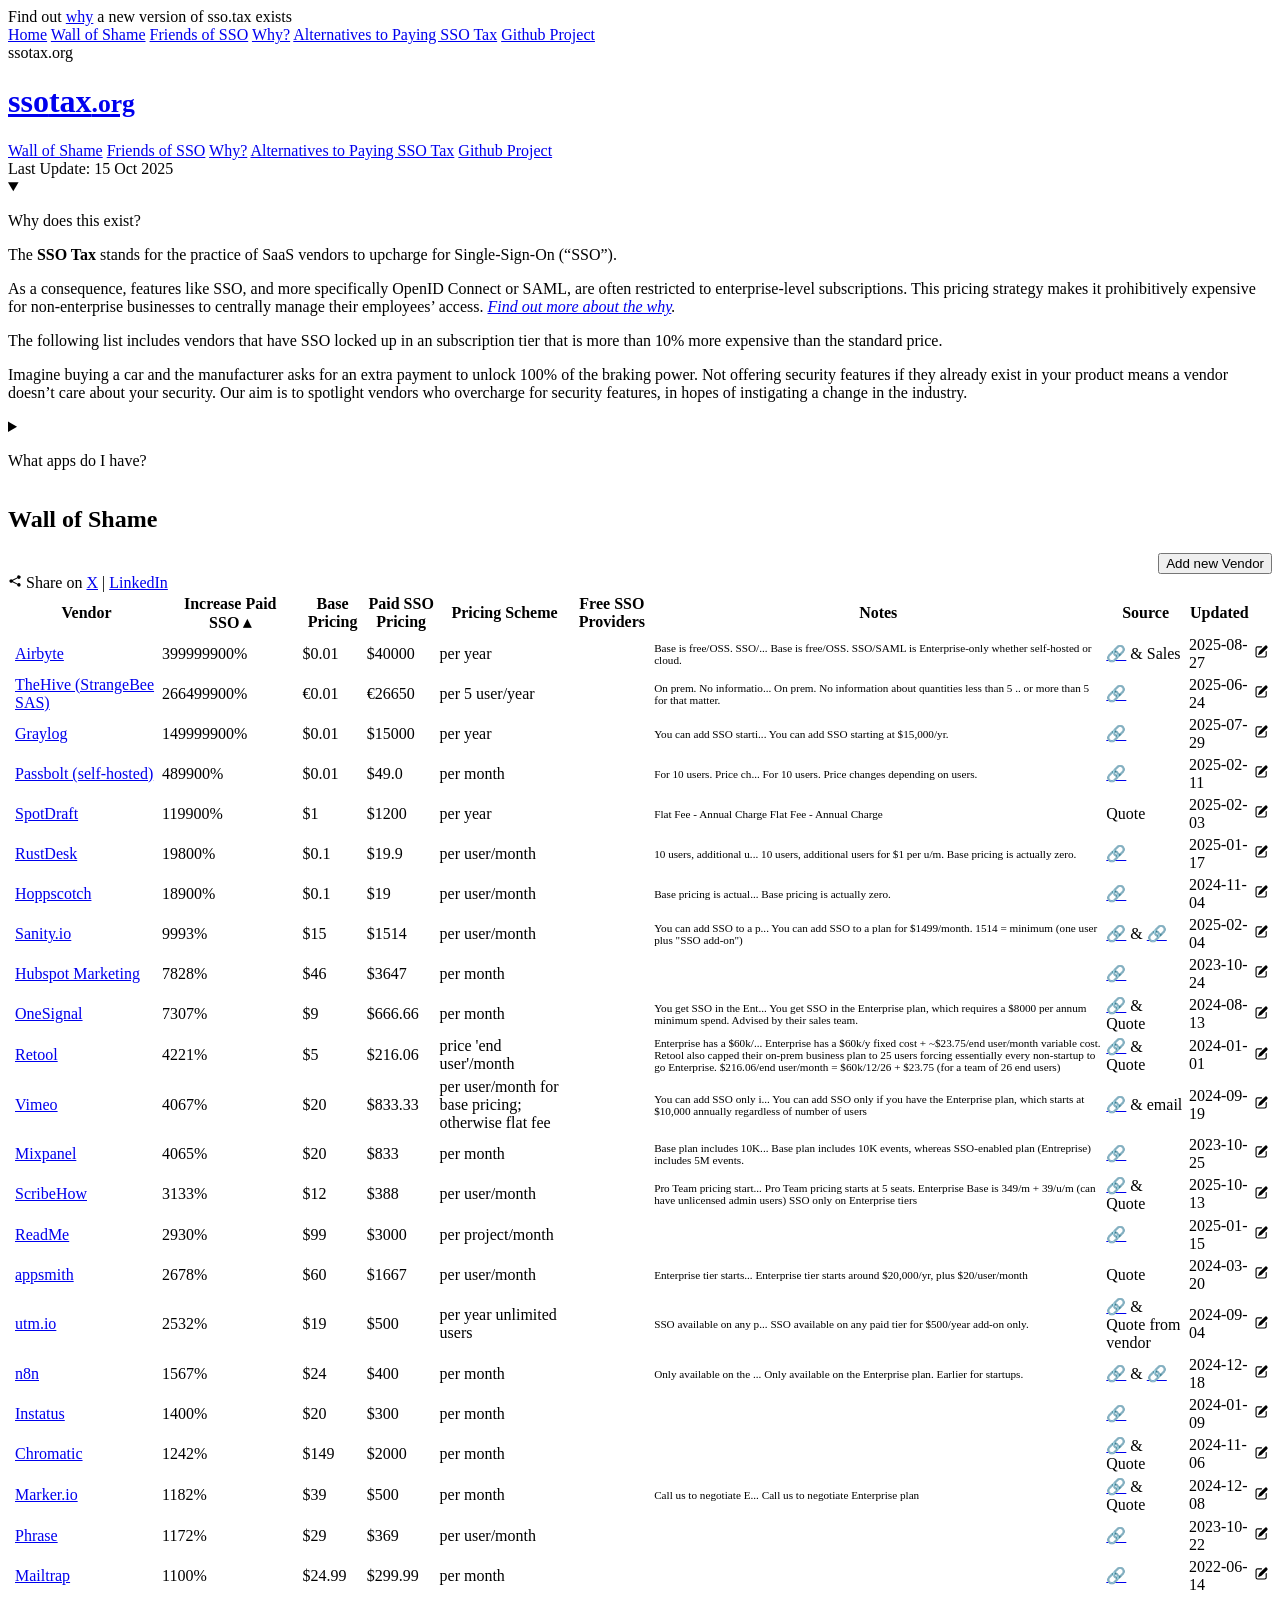
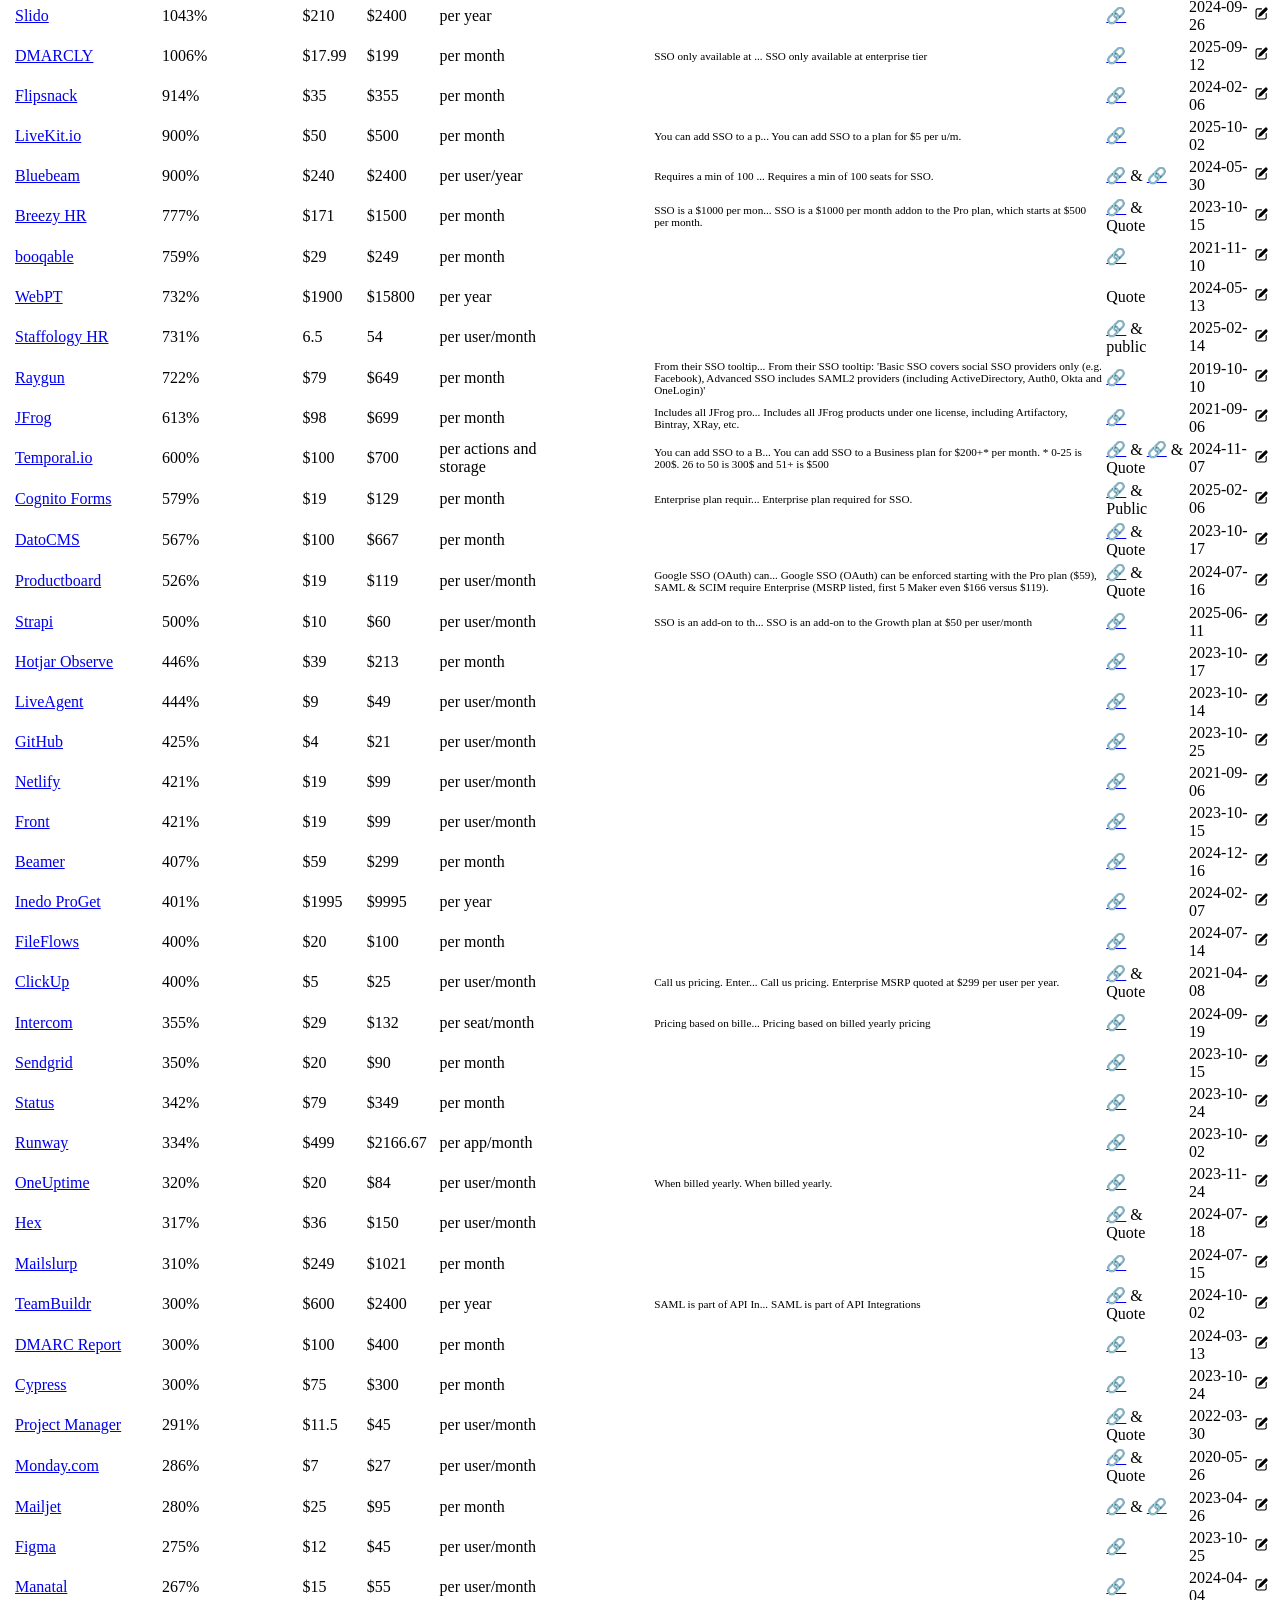
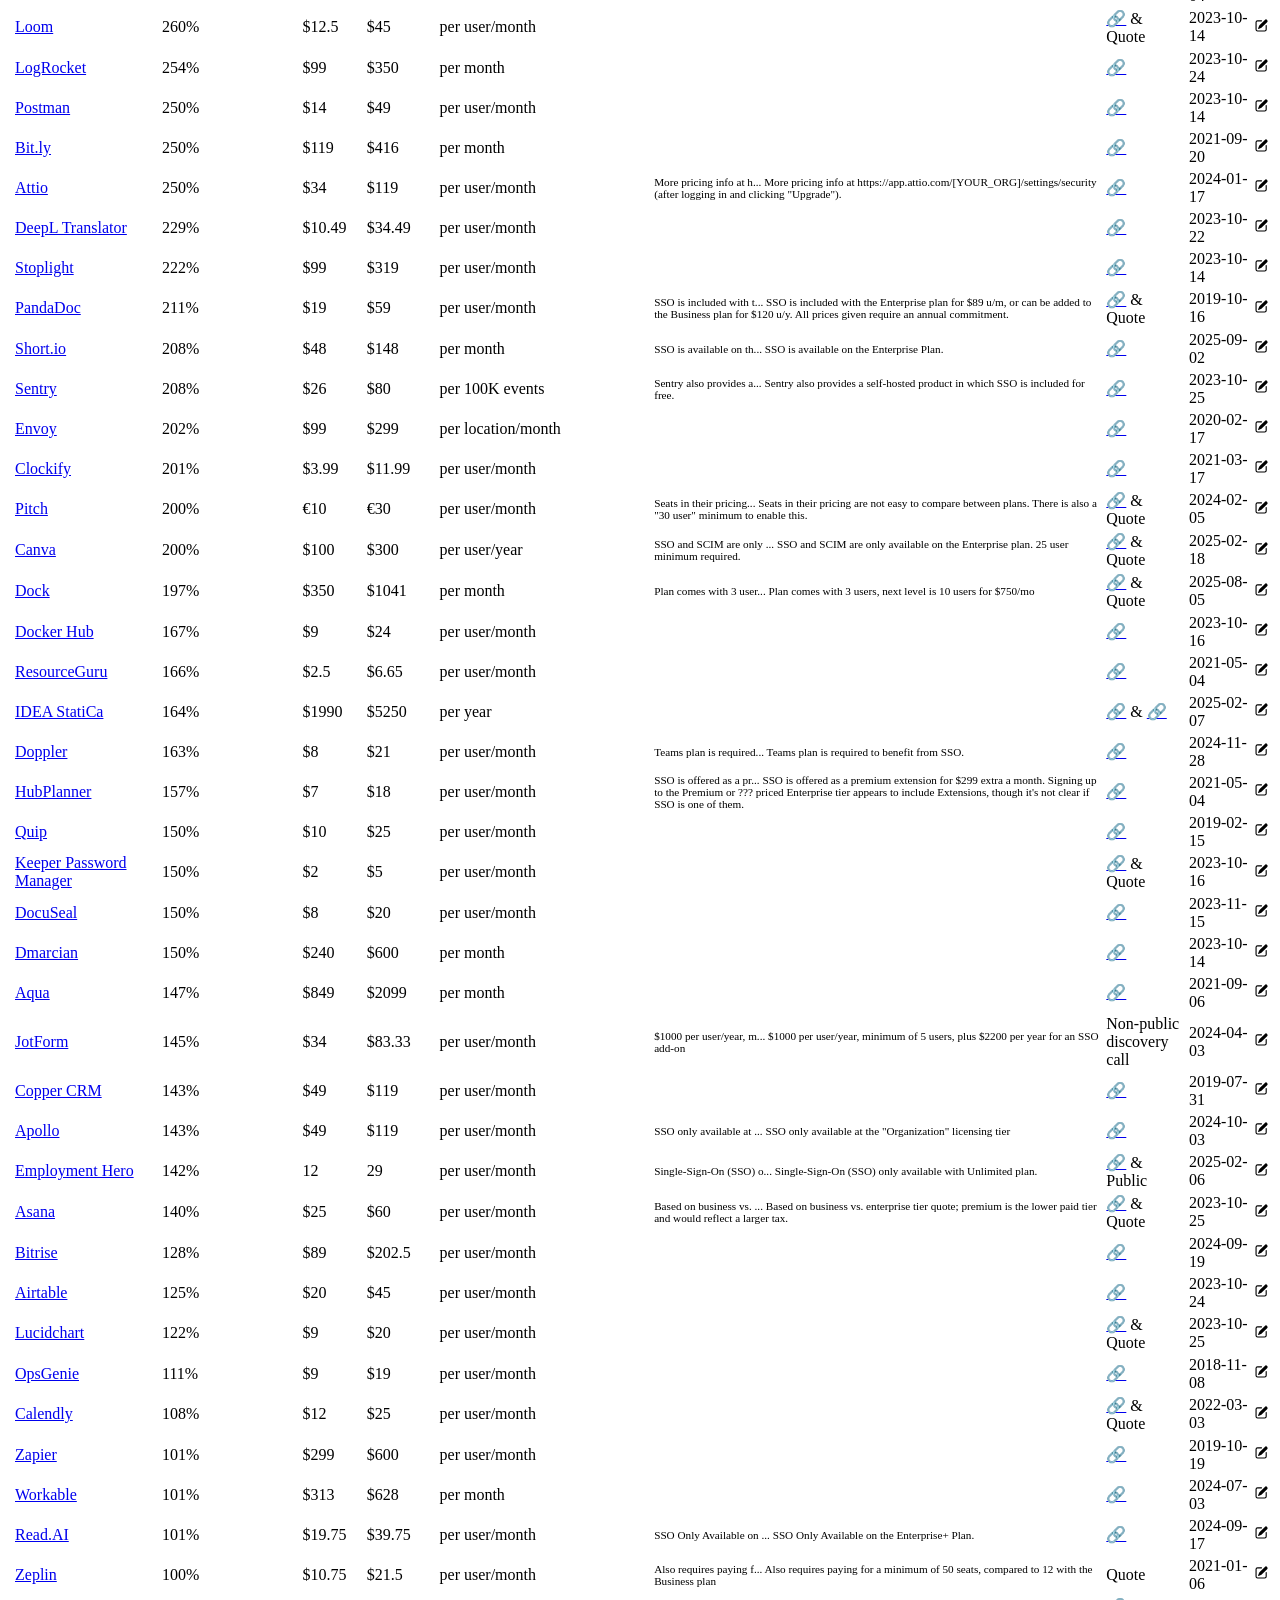
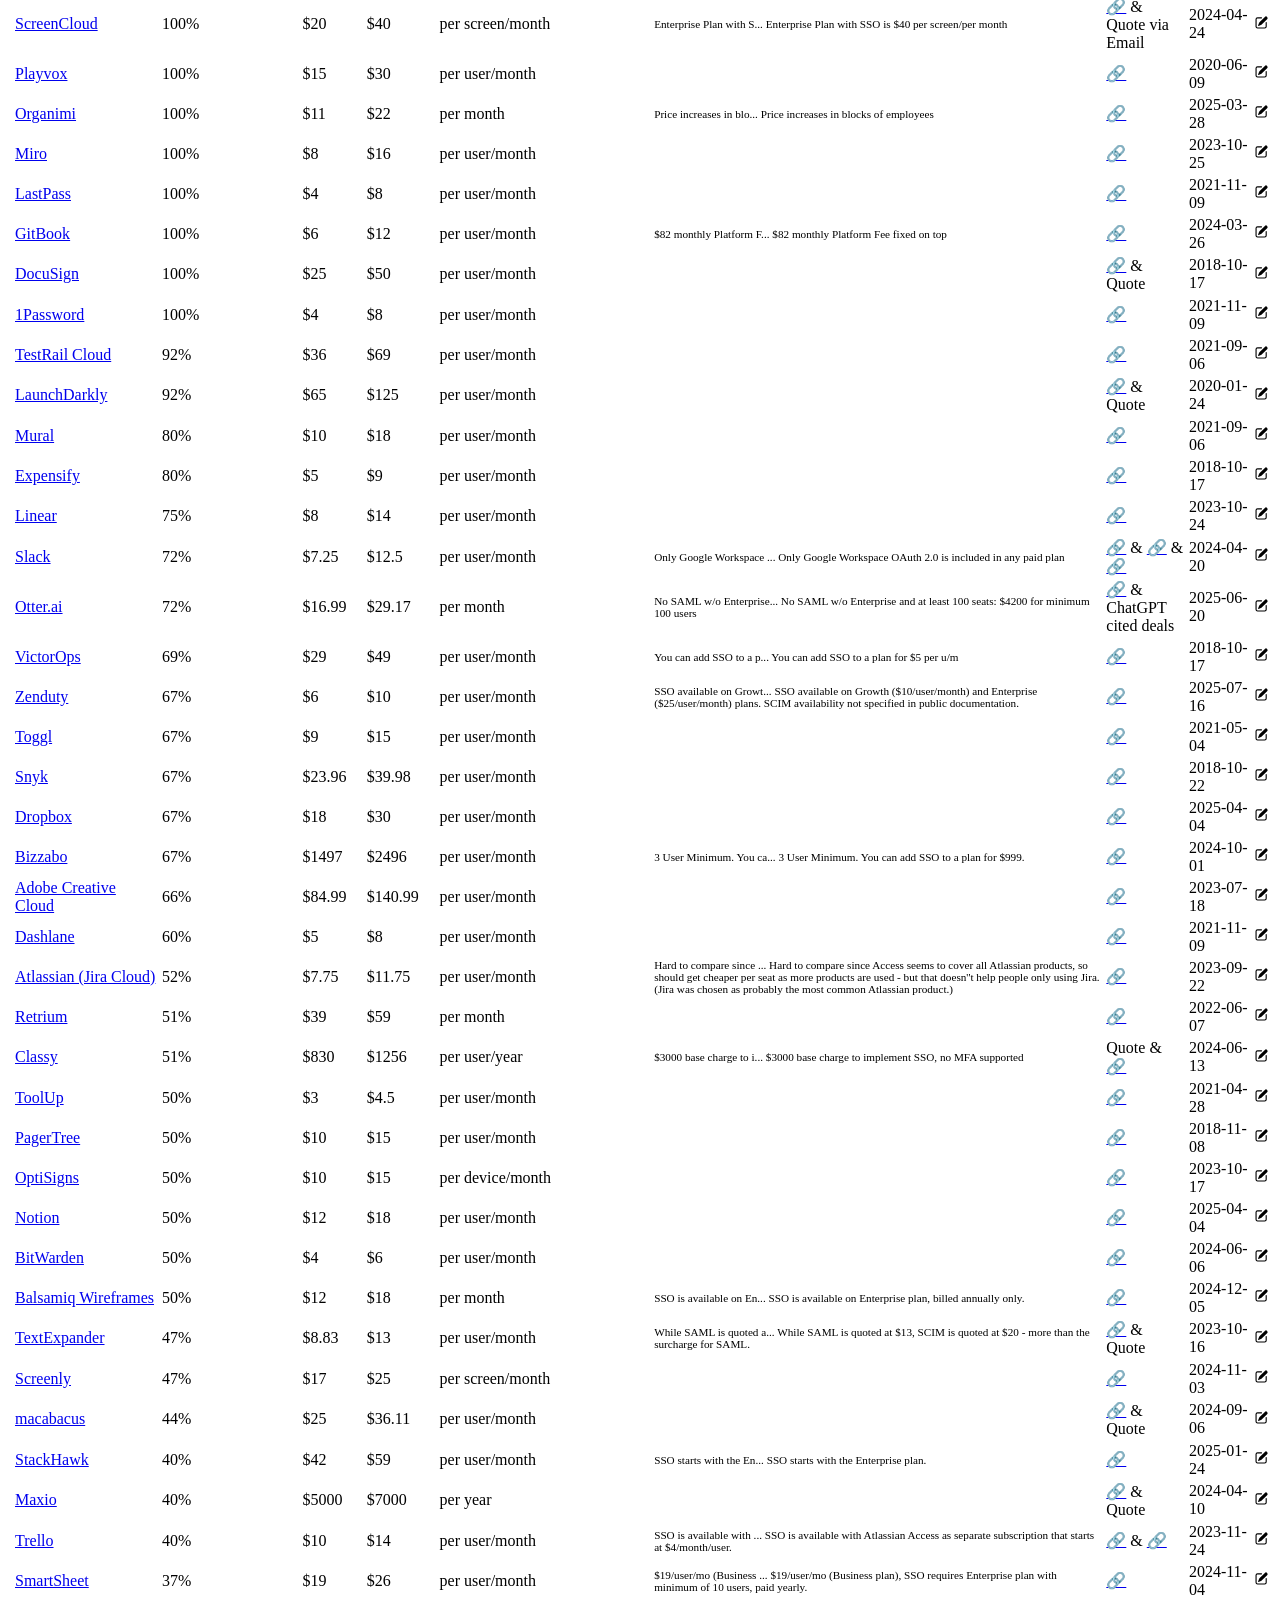
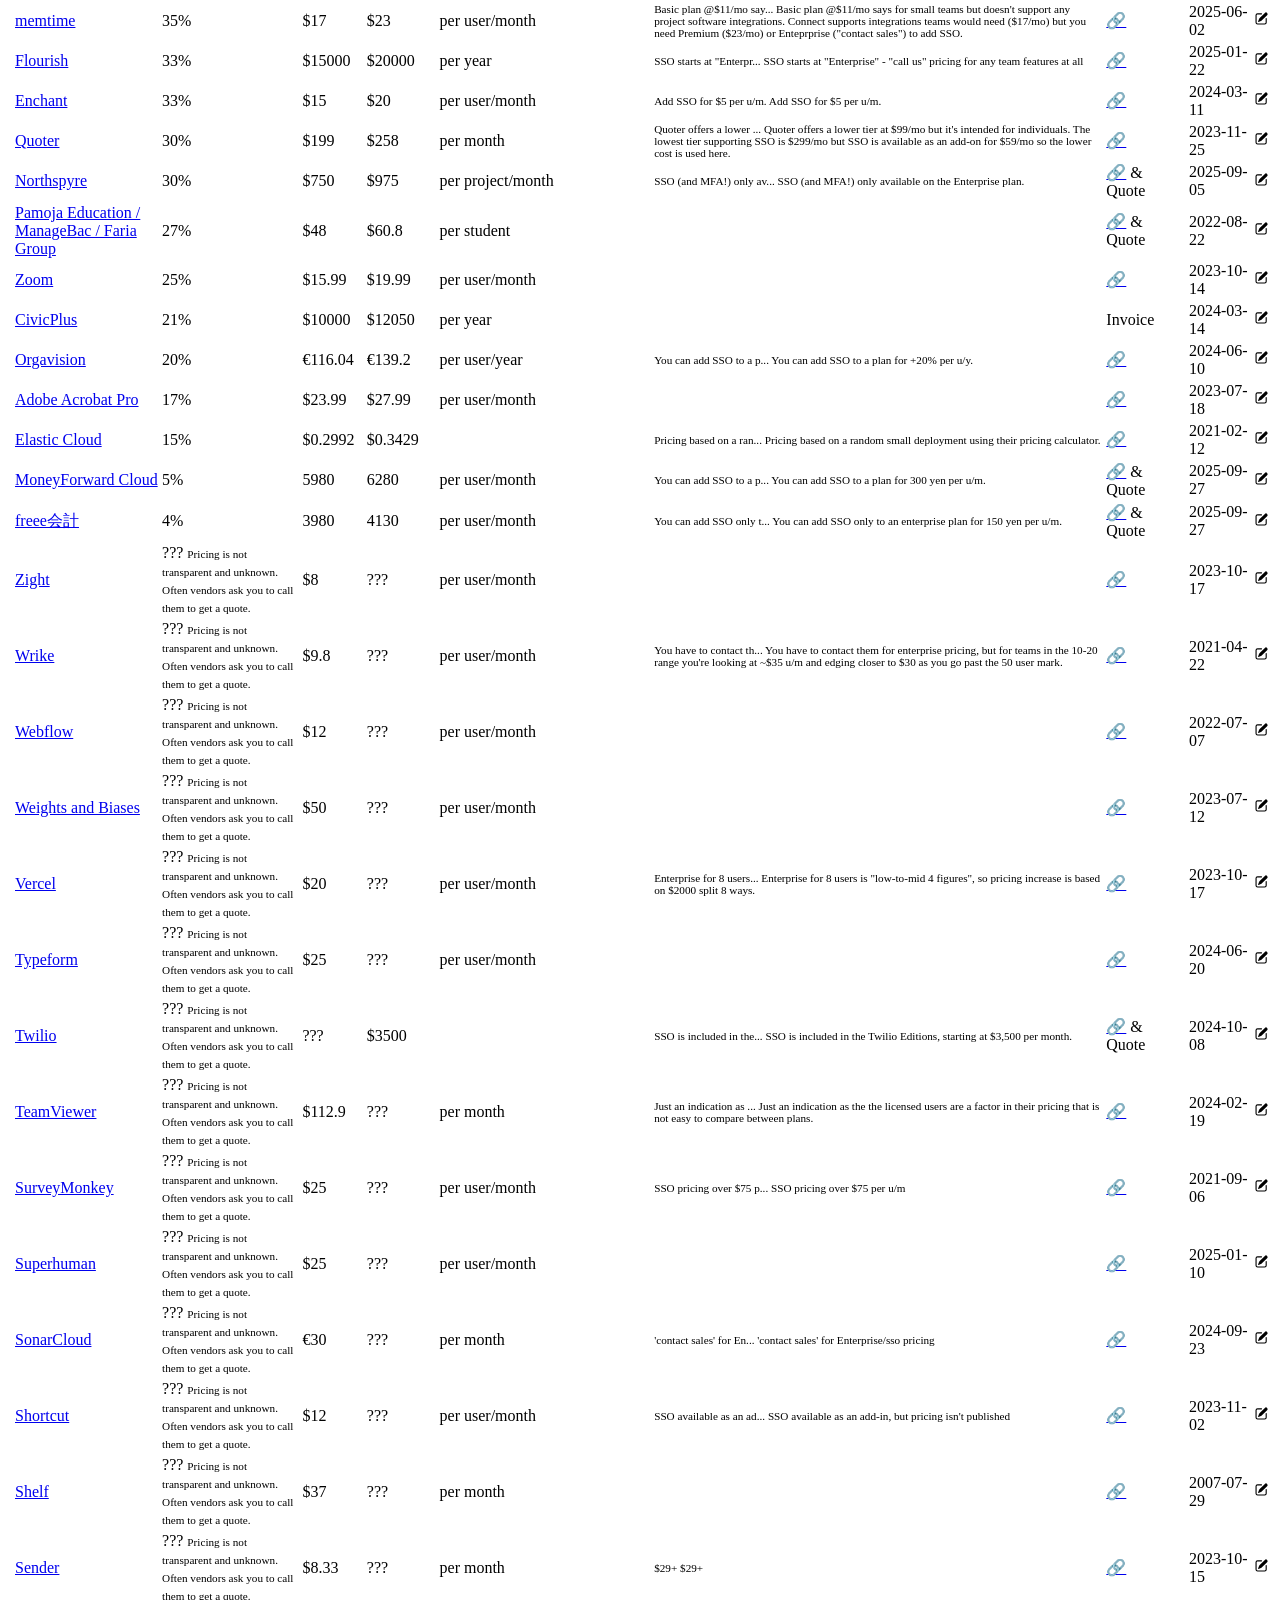
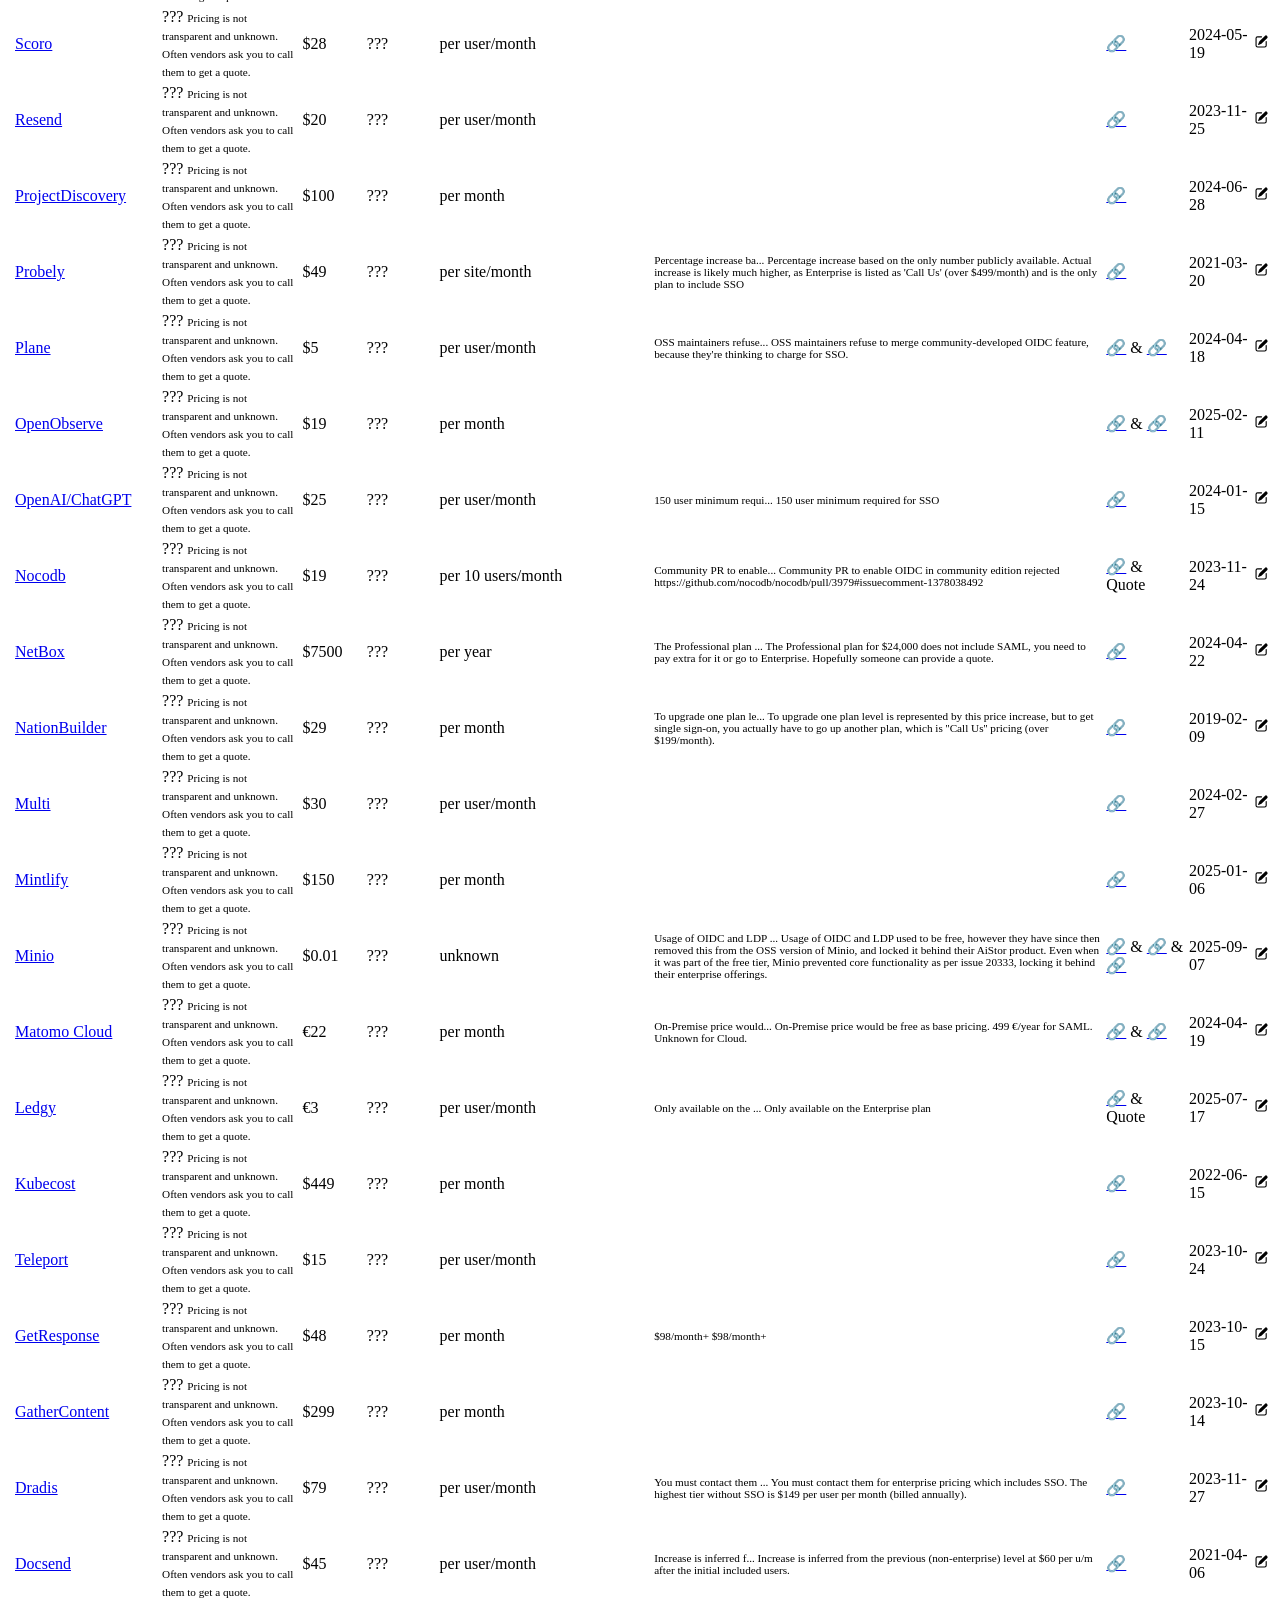
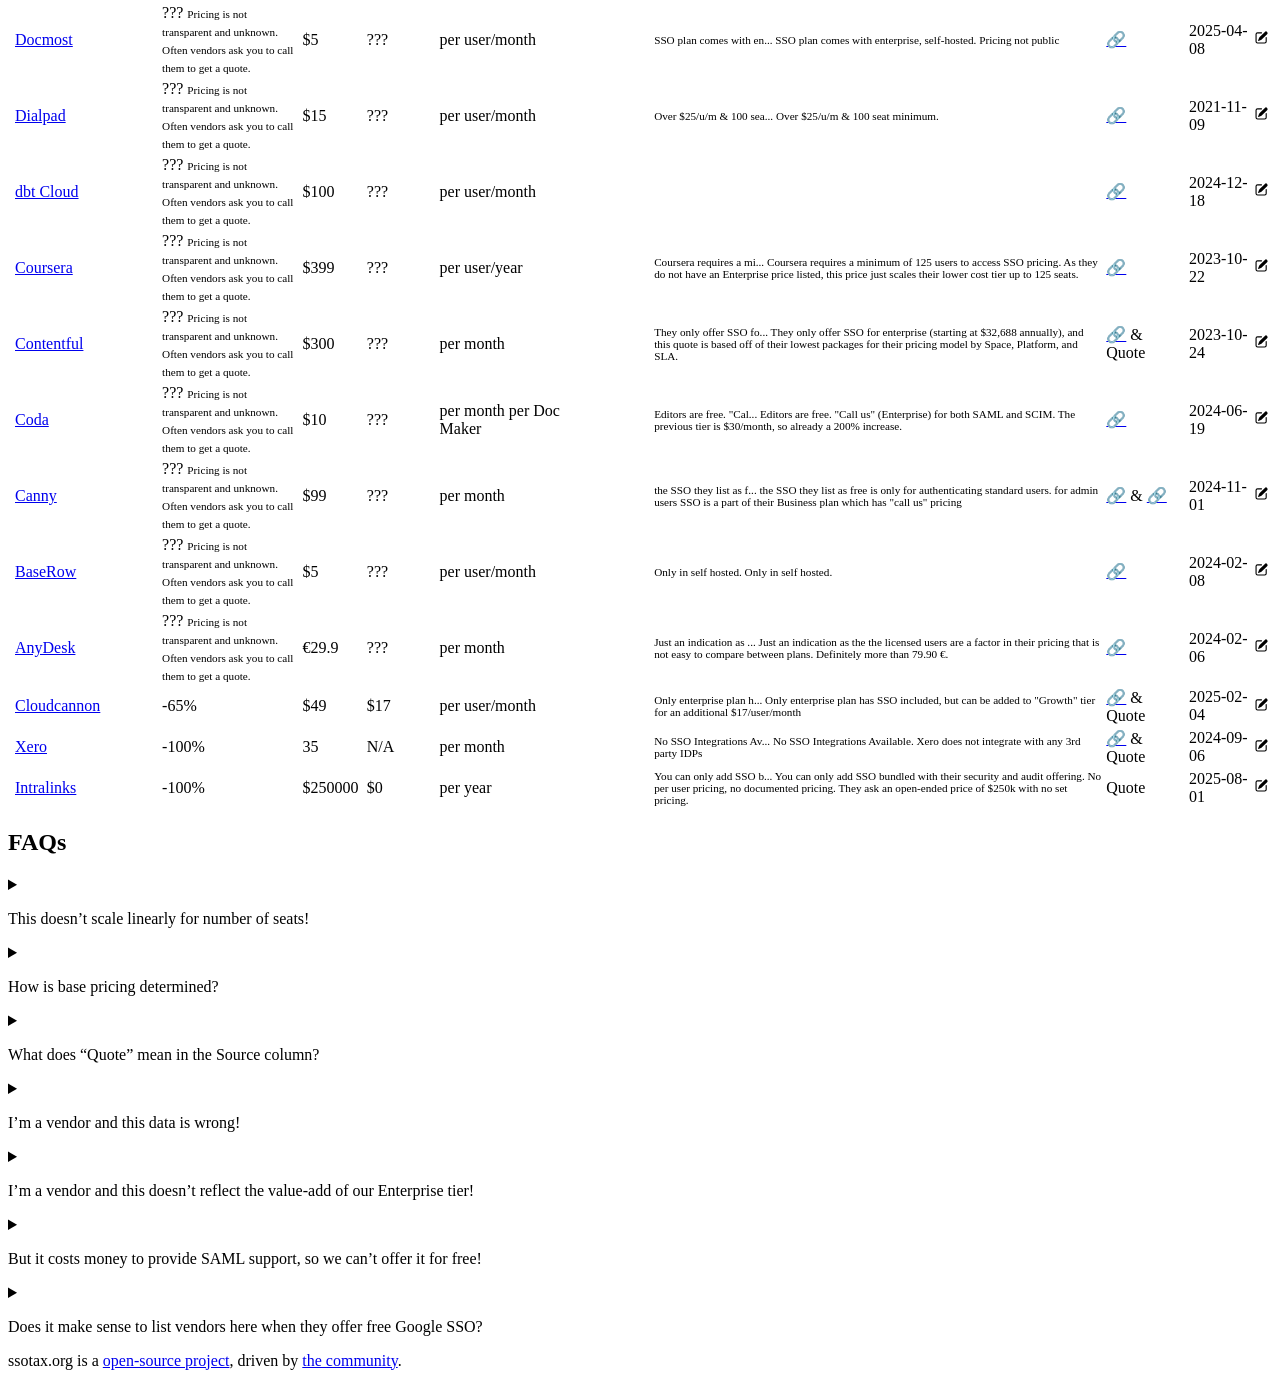
==== commit 17e76e20: "jekyll build from Action d81f3cd14d8636a50d7de71a05859f8ab50028e8" ====
--- a/index.html
+++ b/index.html
@@ -160,7 +160,7 @@
       <!-- Nav links -->
       <a href="https://github.com/ssotax/ssotax" target="_blank">Github Project</a>
     </span>
-    <div class="last-update">Last Update: 08 Sep 2025</div>
+    <div class="last-update">Last Update: 15 Oct 2025</div>
   </div>
 </header>
       
@@ -1955,74 +1955,6 @@
         
         <tr>
           <td class="actions">
-            <img src="https://cdn.brandfetch.io/cloudflare.com/w/20/h/20?c=1idfTQBXvpC8fI69GDZ" onerror="this.src='img/vendor_placeholder.svg'" alt="Cloudflare" />
-          </td>
-          <td><a href="https://www.cloudflare.com" target="_blank">Cloudflare</a></td>
-          <td sorttable_customkey="4900" class="centered">
-            
-              4900%
-            
-          </td>
-          <td sorttable_customkey="20" class="centered">
-            
-              $20
-            
-          </td>
-          <td sorttable_customkey="1000" class="centered">
-            
-              $1000
-            
-          </td>
-          <td class="centered small">per month</td>
-          <td class="centered">
-            
-
-<div style="display: inline-block;"><img src="https://cdn.brandfetch.io/
-apple.com
-/w/20/h/20?c=1idfTQBXvpC8fI69GDZ" onerror="this.src='img/vendor_placeholder.svg'" alt="Apple" /></div>
-
-
-<div style="display: inline-block;"><img src="https://cdn.brandfetch.io/
-google.com
-/w/20/h/20?c=1idfTQBXvpC8fI69GDZ" onerror="this.src='img/vendor_placeholder.svg'" alt="Google" /></div>
-
-          </td>
-          <td style="font-size: 0.7em;">
-            <div class="tooltip">Enterprise: min 12k pe...
-              <span class="tooltiptext">Enterprise: min 12k per year</span>
-            </div>
-          </td>
-          <td class="centered">
-            
-
-
-<a href="https://www.cloudflare.com/plans" target="_blank">&#128279;</a>
-
-
-
-&amp;
-
-
-<a href="https://blog.cloudflare.com/a-safer-internet-with-cloudflare/" target="_blank">&#128279;</a>
-
-
-
-&amp;
-
-
-Quote
-
-
-          </td>
-          <td class="small">2024-10-01</td>
-          <td class="actions">
-            <a href="https://github.com/ssotax/ssotax/edit/main/_vendors_bad/cloudflare.yaml" target="_blank"><img src="img/pencil.svg" width="15" height="15" alt="Edit Cloudflare" /></a>
-          </td>
-        </tr>
-      
-        
-        <tr>
-          <td class="actions">
             <img src="https://cdn.brandfetch.io/coda.io/w/20/h/20?c=1idfTQBXvpC8fI69GDZ" onerror="this.src='img/vendor_placeholder.svg'" alt="Coda" />
           </td>
           <td><a href="https://coda.io/" target="_blank">Coda</a></td>
@@ -2612,6 +2544,50 @@
         
         <tr>
           <td class="actions">
+            <img src="https://cdn.brandfetch.io/dmarcly.com/w/20/h/20?c=1idfTQBXvpC8fI69GDZ" onerror="this.src='img/vendor_placeholder.svg'" alt="DMARCLY" />
+          </td>
+          <td><a href="https://dmarcly.com/" target="_blank">DMARCLY</a></td>
+          <td sorttable_customkey="1006" class="centered">
+            
+              1006%
+            
+          </td>
+          <td sorttable_customkey="17.99" class="centered">
+            
+              $17.99
+            
+          </td>
+          <td sorttable_customkey="199" class="centered">
+            
+              $199
+            
+          </td>
+          <td class="centered small">per month</td>
+          <td class="centered">
+            
+          </td>
+          <td style="font-size: 0.7em;">
+            <div class="tooltip">SSO only available at ...
+              <span class="tooltiptext">SSO only available at enterprise tier</span>
+            </div>
+          </td>
+          <td class="centered">
+            
+
+
+<a href="https://dmarcly.com/pricing" target="_blank">&#128279;</a>
+
+
+          </td>
+          <td class="small">2025-09-12</td>
+          <td class="actions">
+            <a href="https://github.com/ssotax/ssotax/edit/main/_vendors_bad/dmarcly.yaml" target="_blank"><img src="img/pencil.svg" width="15" height="15" alt="Edit DMARCLY" /></a>
+          </td>
+        </tr>
+      
+        
+        <tr>
+          <td class="actions">
             <img src="https://cdn.brandfetch.io/dmarcreport.com/w/20/h/20?c=1idfTQBXvpC8fI69GDZ" onerror="this.src='img/vendor_placeholder.svg'" alt="DMARC Report" />
           </td>
           <td><a href="https://dmarcreport.com" target="_blank">DMARC Report</a></td>
@@ -3535,6 +3511,77 @@
         
         <tr>
           <td class="actions">
+            <img src="https://cdn.brandfetch.io/freee.co.jp/w/20/h/20?c=1idfTQBXvpC8fI69GDZ" onerror="this.src='img/vendor_placeholder.svg'" alt="freee会計" />
+          </td>
+          <td><a href="https://www.freee.co.jp/accounting/" target="_blank">freee会計</a></td>
+          <td sorttable_customkey="4" class="centered">
+            
+              4%
+            
+          </td>
+          <td sorttable_customkey="3980" class="centered">
+            
+              3980
+            
+          </td>
+          <td sorttable_customkey="4130" class="centered">
+            
+              4130
+            
+          </td>
+          <td class="centered small">per user/month</td>
+          <td class="centered">
+            
+
+<div style="display: inline-block;"><img src="https://cdn.brandfetch.io/
+google.com
+/w/20/h/20?c=1idfTQBXvpC8fI69GDZ" onerror="this.src='img/vendor_placeholder.svg'" alt="Google" /></div>
+
+
+<div style="display: inline-block;"><img src="https://cdn.brandfetch.io/
+apple.com
+/w/20/h/20?c=1idfTQBXvpC8fI69GDZ" onerror="this.src='img/vendor_placeholder.svg'" alt="Apple" /></div>
+
+
+<div style="display: inline-block;"><img src="https://cdn.brandfetch.io/
+microsoft.com
+/w/20/h/20?c=1idfTQBXvpC8fI69GDZ" onerror="this.src='img/vendor_placeholder.svg'" alt="Microsoft" /></div>
+
+
+<div style="display: inline-block;"><img src="https://cdn.brandfetch.io/
+airid.com
+/w/20/h/20?c=1idfTQBXvpC8fI69GDZ" onerror="this.src='img/vendor_placeholder.svg'" alt="AirID" /></div>
+
+          </td>
+          <td style="font-size: 0.7em;">
+            <div class="tooltip">You can add SSO only t...
+              <span class="tooltiptext">You can add SSO only to an enterprise plan for 150 yen per u/m.</span>
+            </div>
+          </td>
+          <td class="centered">
+            
+
+
+<a href="https://www.freee.co.jp/accounting/small-medium/pricing/" target="_blank">&#128279;</a>
+
+
+
+&amp;
+
+
+Quote
+
+
+          </td>
+          <td class="small">2025-09-27</td>
+          <td class="actions">
+            <a href="https://github.com/ssotax/ssotax/edit/main/_vendors_bad/freee.yaml" target="_blank"><img src="img/pencil.svg" width="15" height="15" alt="Edit freee会計" /></a>
+          </td>
+        </tr>
+      
+        
+        <tr>
+          <td class="actions">
             <img src="https://cdn.brandfetch.io/front.com/w/20/h/20?c=1idfTQBXvpC8fI69GDZ" onerror="this.src='img/vendor_placeholder.svg'" alt="Front" />
           </td>
           <td><a href="https://www.front.com" target="_blank">Front</a></td>
@@ -4824,6 +4871,60 @@
         
         <tr>
           <td class="actions">
+            <img src="https://cdn.brandfetch.io/cloud.livekit.io/w/20/h/20?c=1idfTQBXvpC8fI69GDZ" onerror="this.src='img/vendor_placeholder.svg'" alt="LiveKit.io" />
+          </td>
+          <td><a href="https://cloud.livekit.io" target="_blank">LiveKit.io</a></td>
+          <td sorttable_customkey="900" class="centered">
+            
+              900%
+            
+          </td>
+          <td sorttable_customkey="50" class="centered">
+            
+              $50
+            
+          </td>
+          <td sorttable_customkey="500" class="centered">
+            
+              $500
+            
+          </td>
+          <td class="centered small">per month</td>
+          <td class="centered">
+            
+
+<div style="display: inline-block;"><img src="https://cdn.brandfetch.io/
+google.com
+/w/20/h/20?c=1idfTQBXvpC8fI69GDZ" onerror="this.src='img/vendor_placeholder.svg'" alt="Google" /></div>
+
+
+<div style="display: inline-block;"><img src="https://cdn.brandfetch.io/
+github.com
+/w/20/h/20?c=1idfTQBXvpC8fI69GDZ" onerror="this.src='img/vendor_placeholder.svg'" alt="Github" /></div>
+
+          </td>
+          <td style="font-size: 0.7em;">
+            <div class="tooltip">You can add SSO to a p...
+              <span class="tooltiptext">You can add SSO to a plan for $5 per u/m.</span>
+            </div>
+          </td>
+          <td class="centered">
+            
+
+
+<a href="https://livekit.io/pricing" target="_blank">&#128279;</a>
+
+
+          </td>
+          <td class="small">2025-10-02</td>
+          <td class="actions">
+            <a href="https://github.com/ssotax/ssotax/edit/main/_vendors_bad/livekit.yaml" target="_blank"><img src="img/pencil.svg" width="15" height="15" alt="Edit LiveKit.io" /></a>
+          </td>
+        </tr>
+      
+        
+        <tr>
+          <td class="actions">
             <img src="https://cdn.brandfetch.io/logrocket.com/w/20/h/20?c=1idfTQBXvpC8fI69GDZ" onerror="this.src='img/vendor_placeholder.svg'" alt="LogRocket" />
           </td>
           <td><a href="https://logrocket.com/" target="_blank">LogRocket</a></td>
@@ -5774,6 +5875,57 @@
         
         <tr>
           <td class="actions">
+            <img src="https://cdn.brandfetch.io/biz.moneyforward.com/w/20/h/20?c=1idfTQBXvpC8fI69GDZ" onerror="this.src='img/vendor_placeholder.svg'" alt="MoneyForward Cloud" />
+          </td>
+          <td><a href="https://biz.moneyforward.com/" target="_blank">MoneyForward Cloud</a></td>
+          <td sorttable_customkey="5" class="centered">
+            
+              5%
+            
+          </td>
+          <td sorttable_customkey="5980" class="centered">
+            
+              5980
+            
+          </td>
+          <td sorttable_customkey="6280" class="centered">
+            
+              6280
+            
+          </td>
+          <td class="centered small">per user/month</td>
+          <td class="centered">
+            
+          </td>
+          <td style="font-size: 0.7em;">
+            <div class="tooltip">You can add SSO to a p...
+              <span class="tooltiptext">You can add SSO to a plan for 300 yen per u/m.</span>
+            </div>
+          </td>
+          <td class="centered">
+            
+
+
+<a href="https://biz.moneyforward.com/support/plan/news/20250601.html" target="_blank">&#128279;</a>
+
+
+
+&amp;
+
+
+Quote
+
+
+          </td>
+          <td class="small">2025-09-27</td>
+          <td class="actions">
+            <a href="https://github.com/ssotax/ssotax/edit/main/_vendors_bad/moneyforward.yaml" target="_blank"><img src="img/pencil.svg" width="15" height="15" alt="Edit MoneyForward Cloud" /></a>
+          </td>
+        </tr>
+      
+        
+        <tr>
+          <td class="actions">
             <img src="https://cdn.brandfetch.io/multi.app/w/20/h/20?c=1idfTQBXvpC8fI69GDZ" onerror="this.src='img/vendor_placeholder.svg'" alt="Multi" />
           </td>
           <td><a href="https://multi.app" target="_blank">Multi</a></td>
@@ -8070,6 +8222,62 @@
         
         <tr>
           <td class="actions">
+            <img src="https://cdn.brandfetch.io/scribehow.com/w/20/h/20?c=1idfTQBXvpC8fI69GDZ" onerror="this.src='img/vendor_placeholder.svg'" alt="ScribeHow" />
+          </td>
+          <td><a href="https://scribehow.com" target="_blank">ScribeHow</a></td>
+          <td sorttable_customkey="3133" class="centered">
+            
+              3133%
+            
+          </td>
+          <td sorttable_customkey="12" class="centered">
+            
+              $12
+            
+          </td>
+          <td sorttable_customkey="388" class="centered">
+            
+              $388
+            
+          </td>
+          <td class="centered small">per user/month</td>
+          <td class="centered">
+            
+
+<div style="display: inline-block;"><img src="https://cdn.brandfetch.io/
+google.com
+/w/20/h/20?c=1idfTQBXvpC8fI69GDZ" onerror="this.src='img/vendor_placeholder.svg'" alt="Google" /></div>
+
+          </td>
+          <td style="font-size: 0.7em;">
+            <div class="tooltip">Pro Team pricing start...
+              <span class="tooltiptext">Pro Team pricing starts at 5 seats. Enterprise Base is 349/m + 39/u/m (can have unlicensed admin users) SSO only on Enterprise tiers</span>
+            </div>
+          </td>
+          <td class="centered">
+            
+
+
+<a href="https://scribehow.com/pricing" target="_blank">&#128279;</a>
+
+
+
+&amp;
+
+
+Quote
+
+
+          </td>
+          <td class="small">2025-10-13</td>
+          <td class="actions">
+            <a href="https://github.com/ssotax/ssotax/edit/main/_vendors_bad/scribehow.yaml" target="_blank"><img src="img/pencil.svg" width="15" height="15" alt="Edit ScribeHow" /></a>
+          </td>
+        </tr>
+      
+        
+        <tr>
+          <td class="actions">
             <img src="https://cdn.brandfetch.io/sender.net/w/20/h/20?c=1idfTQBXvpC8fI69GDZ" onerror="this.src='img/vendor_placeholder.svg'" alt="Sender" />
           </td>
           <td><a href="https://www.sender.net" target="_blank">Sender</a></td>
@@ -8254,6 +8462,65 @@
           <td class="small">2007-07-29</td>
           <td class="actions">
             <a href="https://github.com/ssotax/ssotax/edit/main/_vendors_bad/shelf.yaml" target="_blank"><img src="img/pencil.svg" width="15" height="15" alt="Edit Shelf" /></a>
+          </td>
+        </tr>
+      
+        
+        <tr>
+          <td class="actions">
+            <img src="https://cdn.brandfetch.io/short.io/w/20/h/20?c=1idfTQBXvpC8fI69GDZ" onerror="this.src='img/vendor_placeholder.svg'" alt="Short.io" />
+          </td>
+          <td><a href="https://short.io/" target="_blank">Short.io</a></td>
+          <td sorttable_customkey="208" class="centered">
+            
+              208%
+            
+          </td>
+          <td sorttable_customkey="48" class="centered">
+            
+              $48
+            
+          </td>
+          <td sorttable_customkey="148" class="centered">
+            
+              $148
+            
+          </td>
+          <td class="centered small">per month</td>
+          <td class="centered">
+            
+
+<div style="display: inline-block;"><img src="https://cdn.brandfetch.io/
+google.com
+/w/20/h/20?c=1idfTQBXvpC8fI69GDZ" onerror="this.src='img/vendor_placeholder.svg'" alt="Google" /></div>
+
+
+<div style="display: inline-block;"><img src="https://cdn.brandfetch.io/
+facebook.com
+/w/20/h/20?c=1idfTQBXvpC8fI69GDZ" onerror="this.src='img/vendor_placeholder.svg'" alt="Facebook" /></div>
+
+
+<div style="display: inline-block;"><img src="https://cdn.brandfetch.io/
+apple.com
+/w/20/h/20?c=1idfTQBXvpC8fI69GDZ" onerror="this.src='img/vendor_placeholder.svg'" alt="Apple" /></div>
+
+          </td>
+          <td style="font-size: 0.7em;">
+            <div class="tooltip">SSO is available on th...
+              <span class="tooltiptext">SSO is available on the Enterprise Plan.</span>
+            </div>
+          </td>
+          <td class="centered">
+            
+
+
+<a href="https://short.io/us/pricing/?currency=USD" target="_blank">&#128279;</a>
+
+
+          </td>
+          <td class="small">2025-09-02</td>
+          <td class="actions">
+            <a href="https://github.com/ssotax/ssotax/edit/main/_vendors_bad/short-io.yaml" target="_blank"><img src="img/pencil.svg" width="15" height="15" alt="Edit Short.io" /></a>
           </td>
         </tr>
       
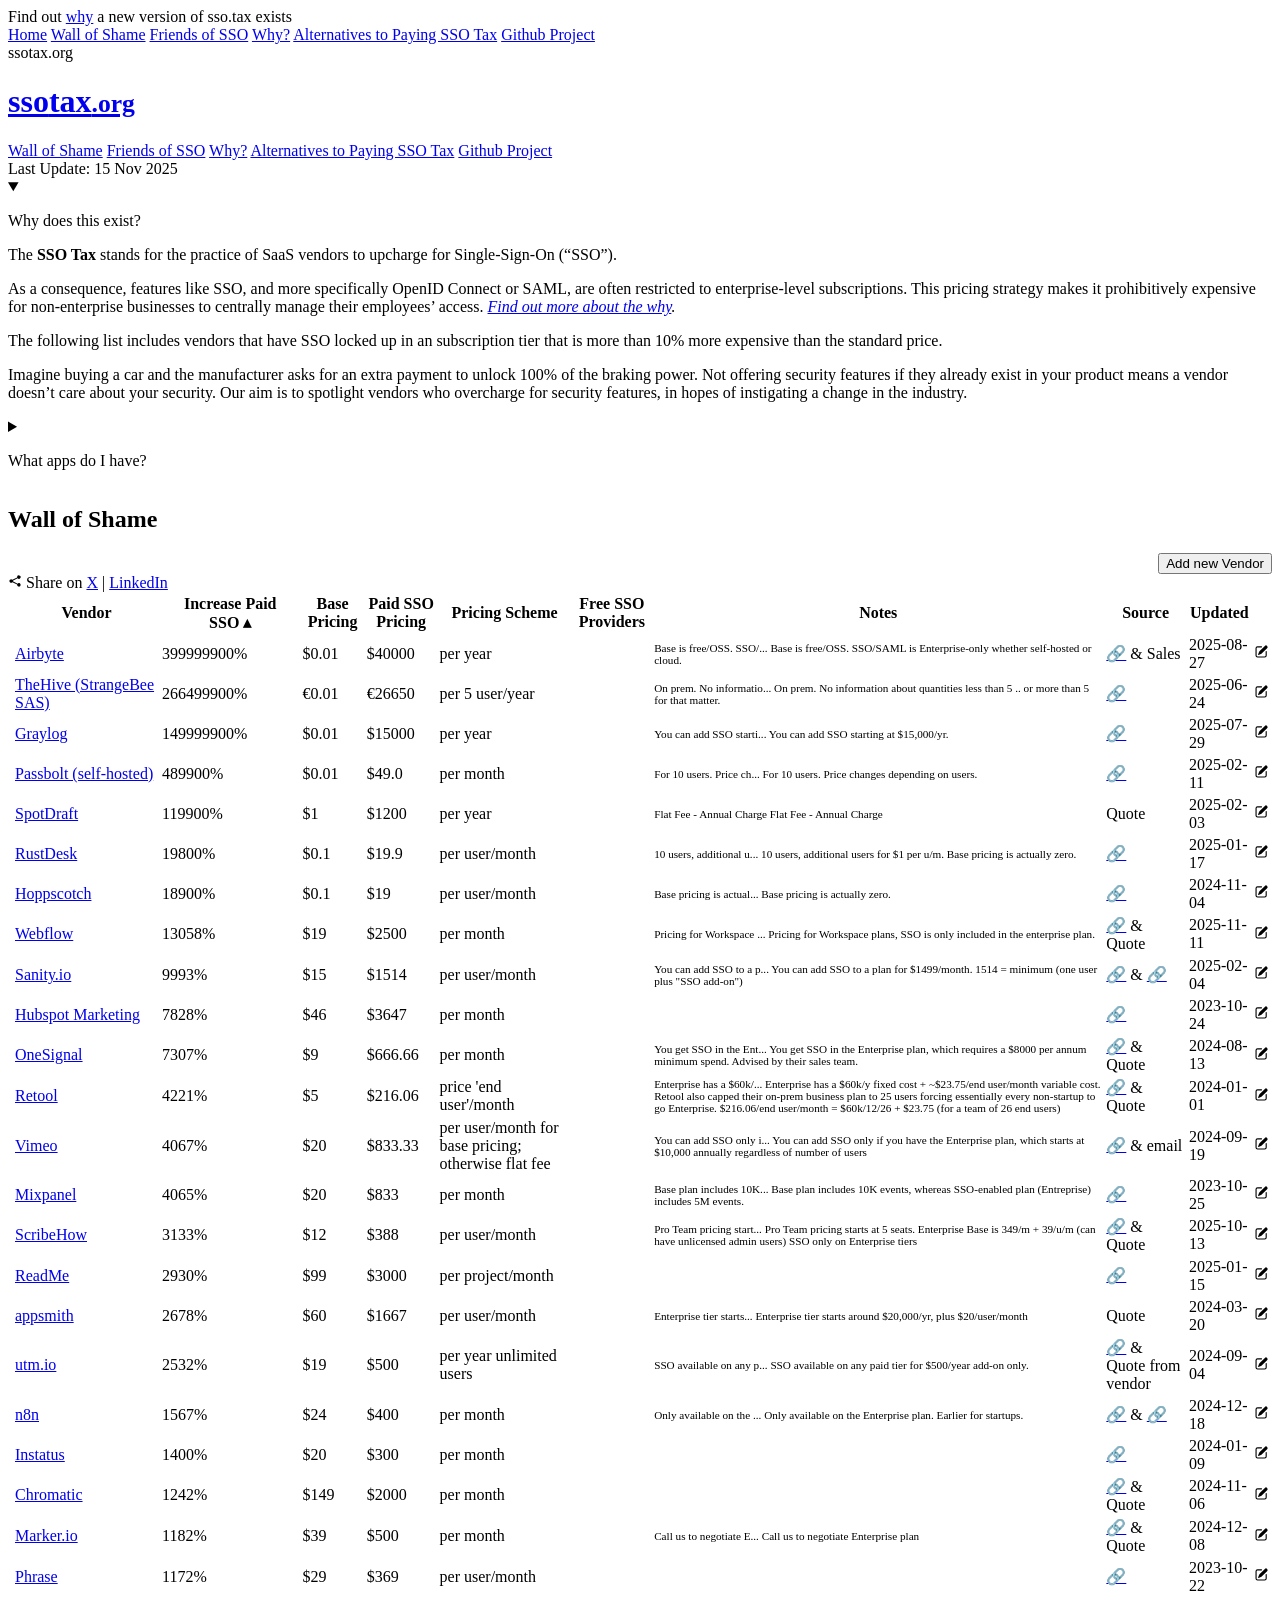
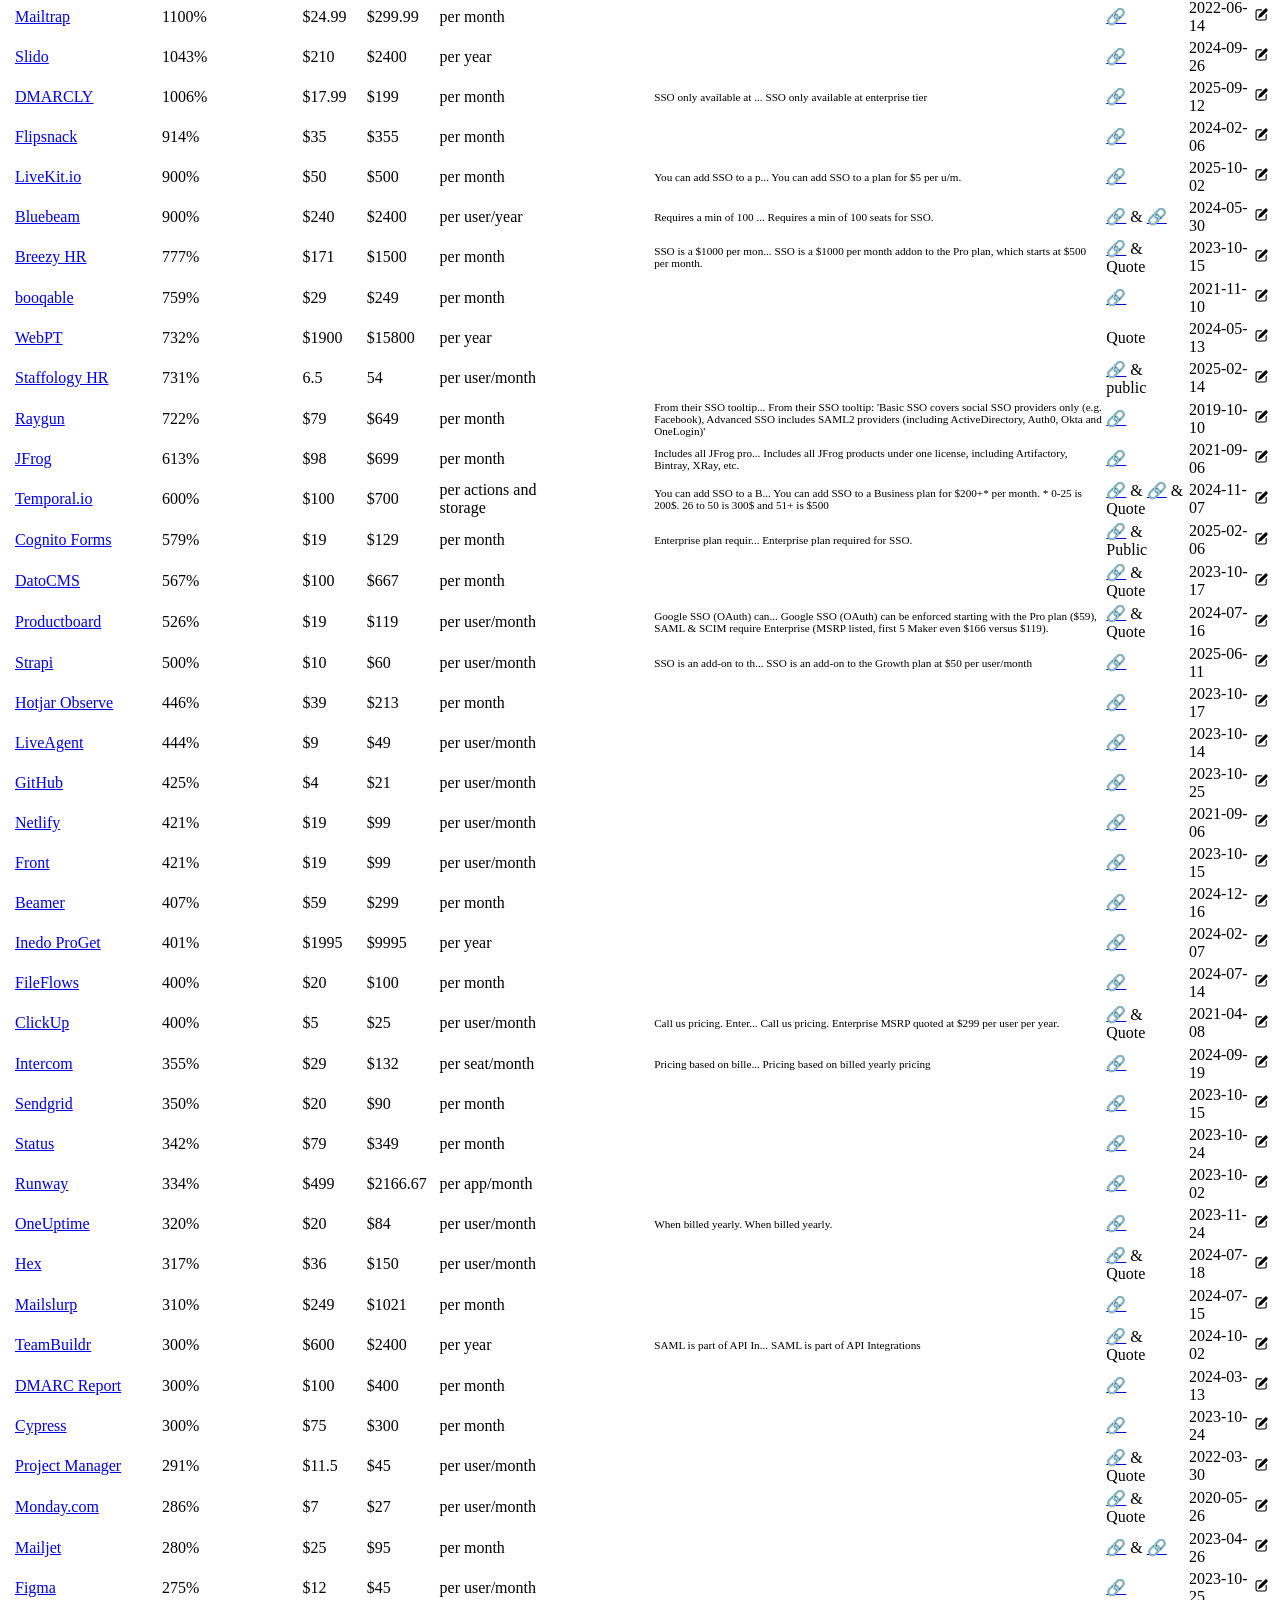
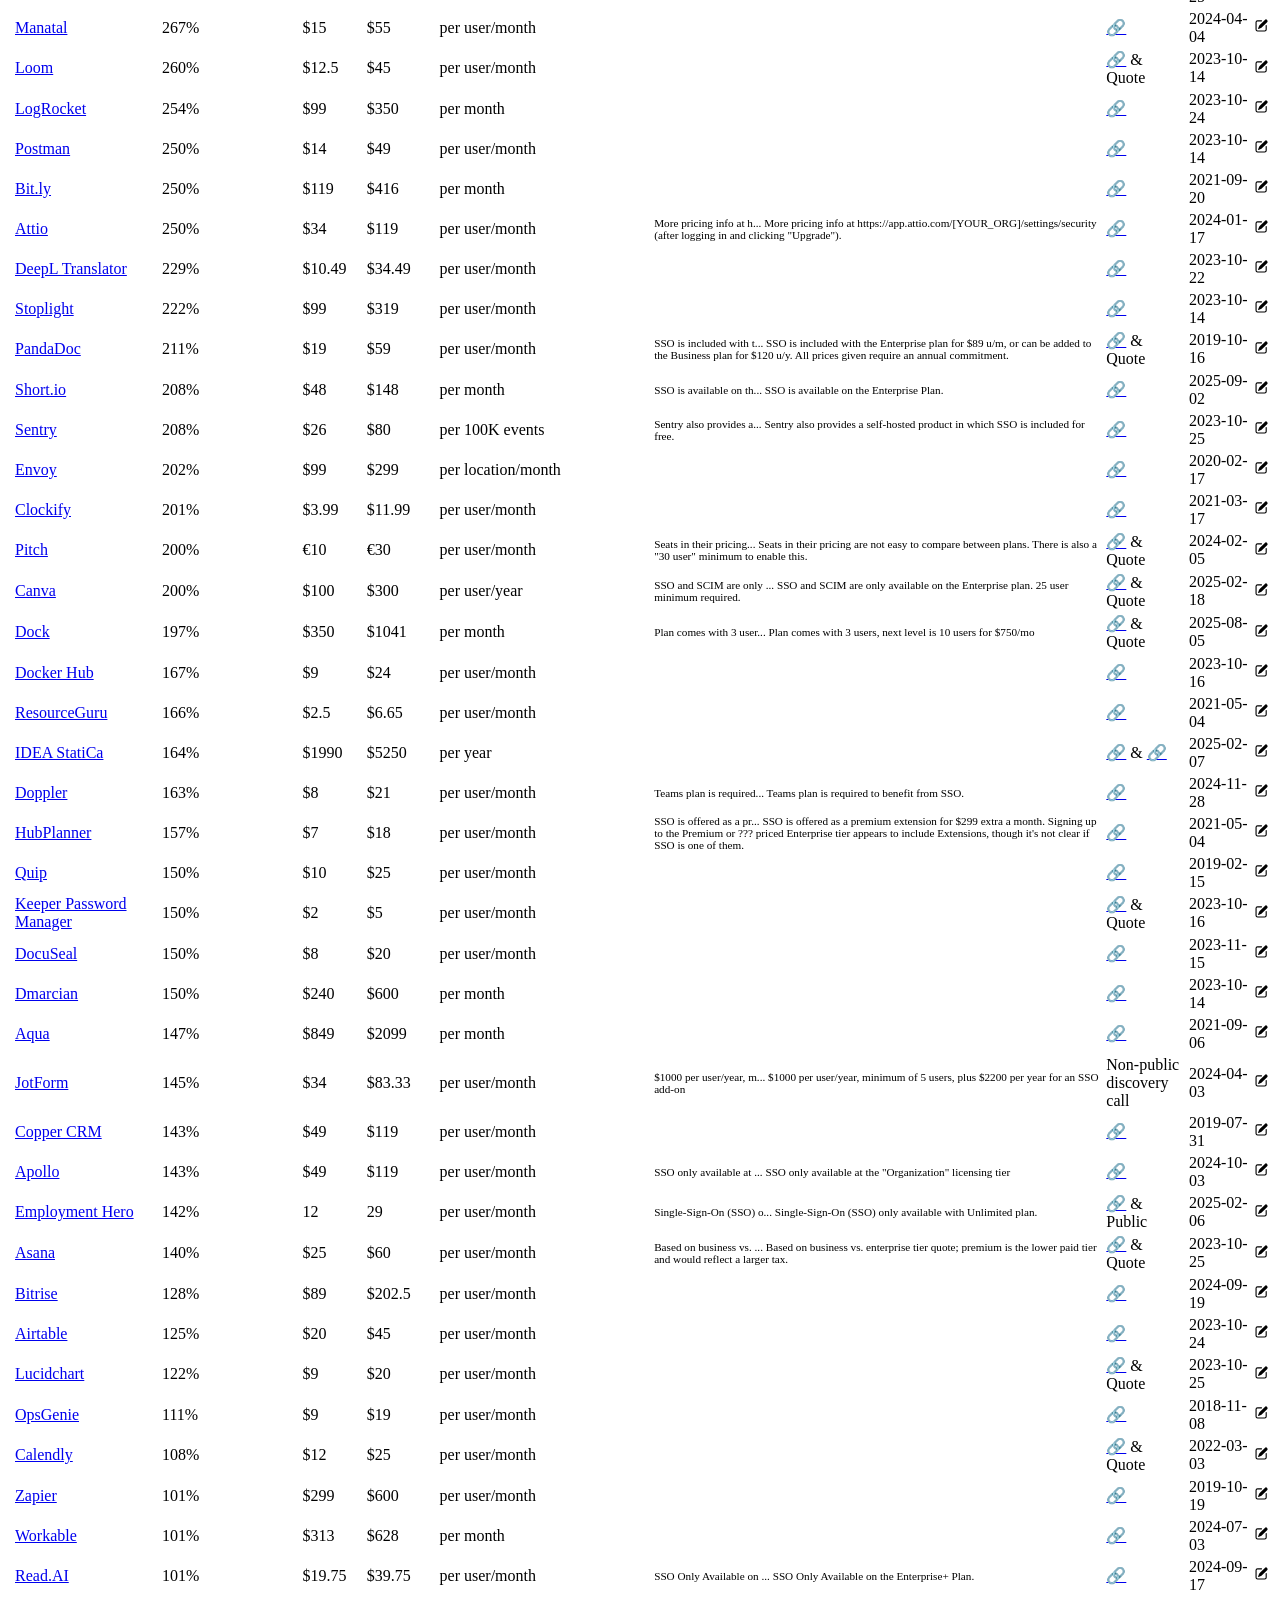
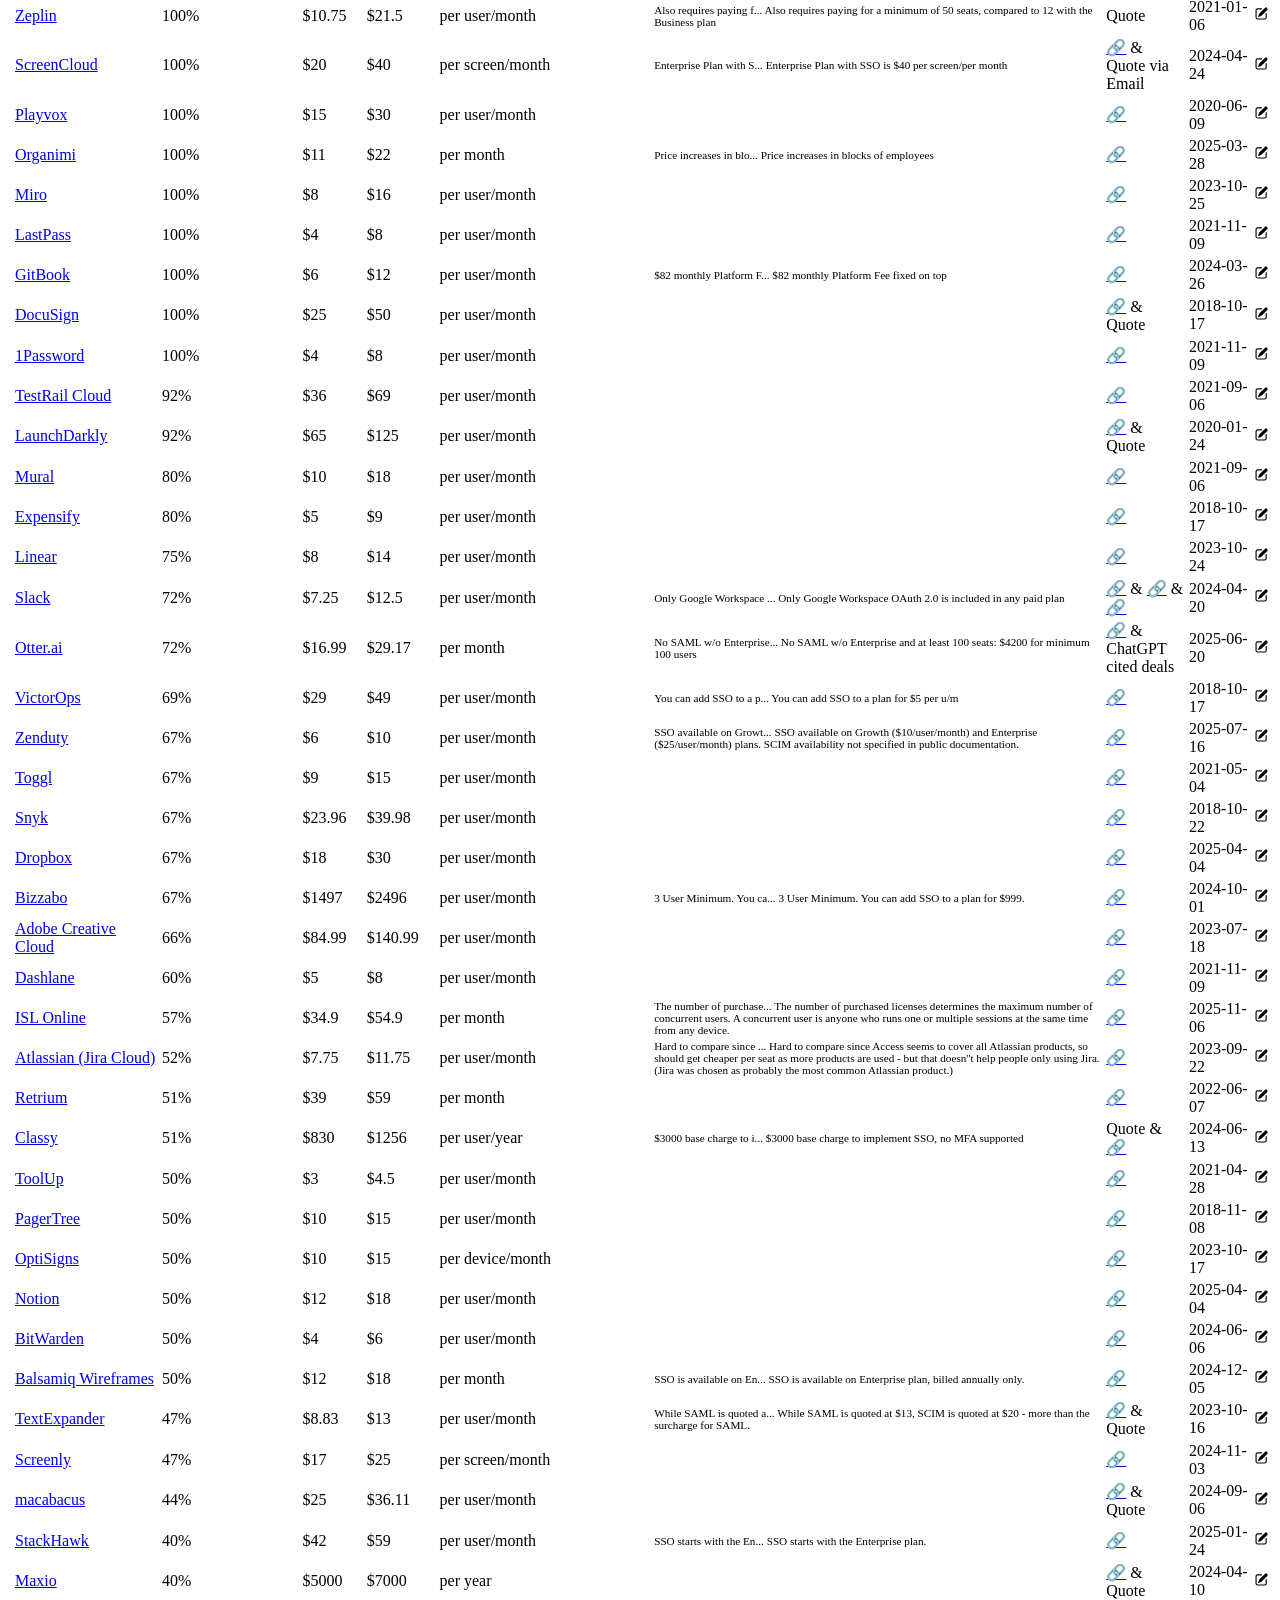
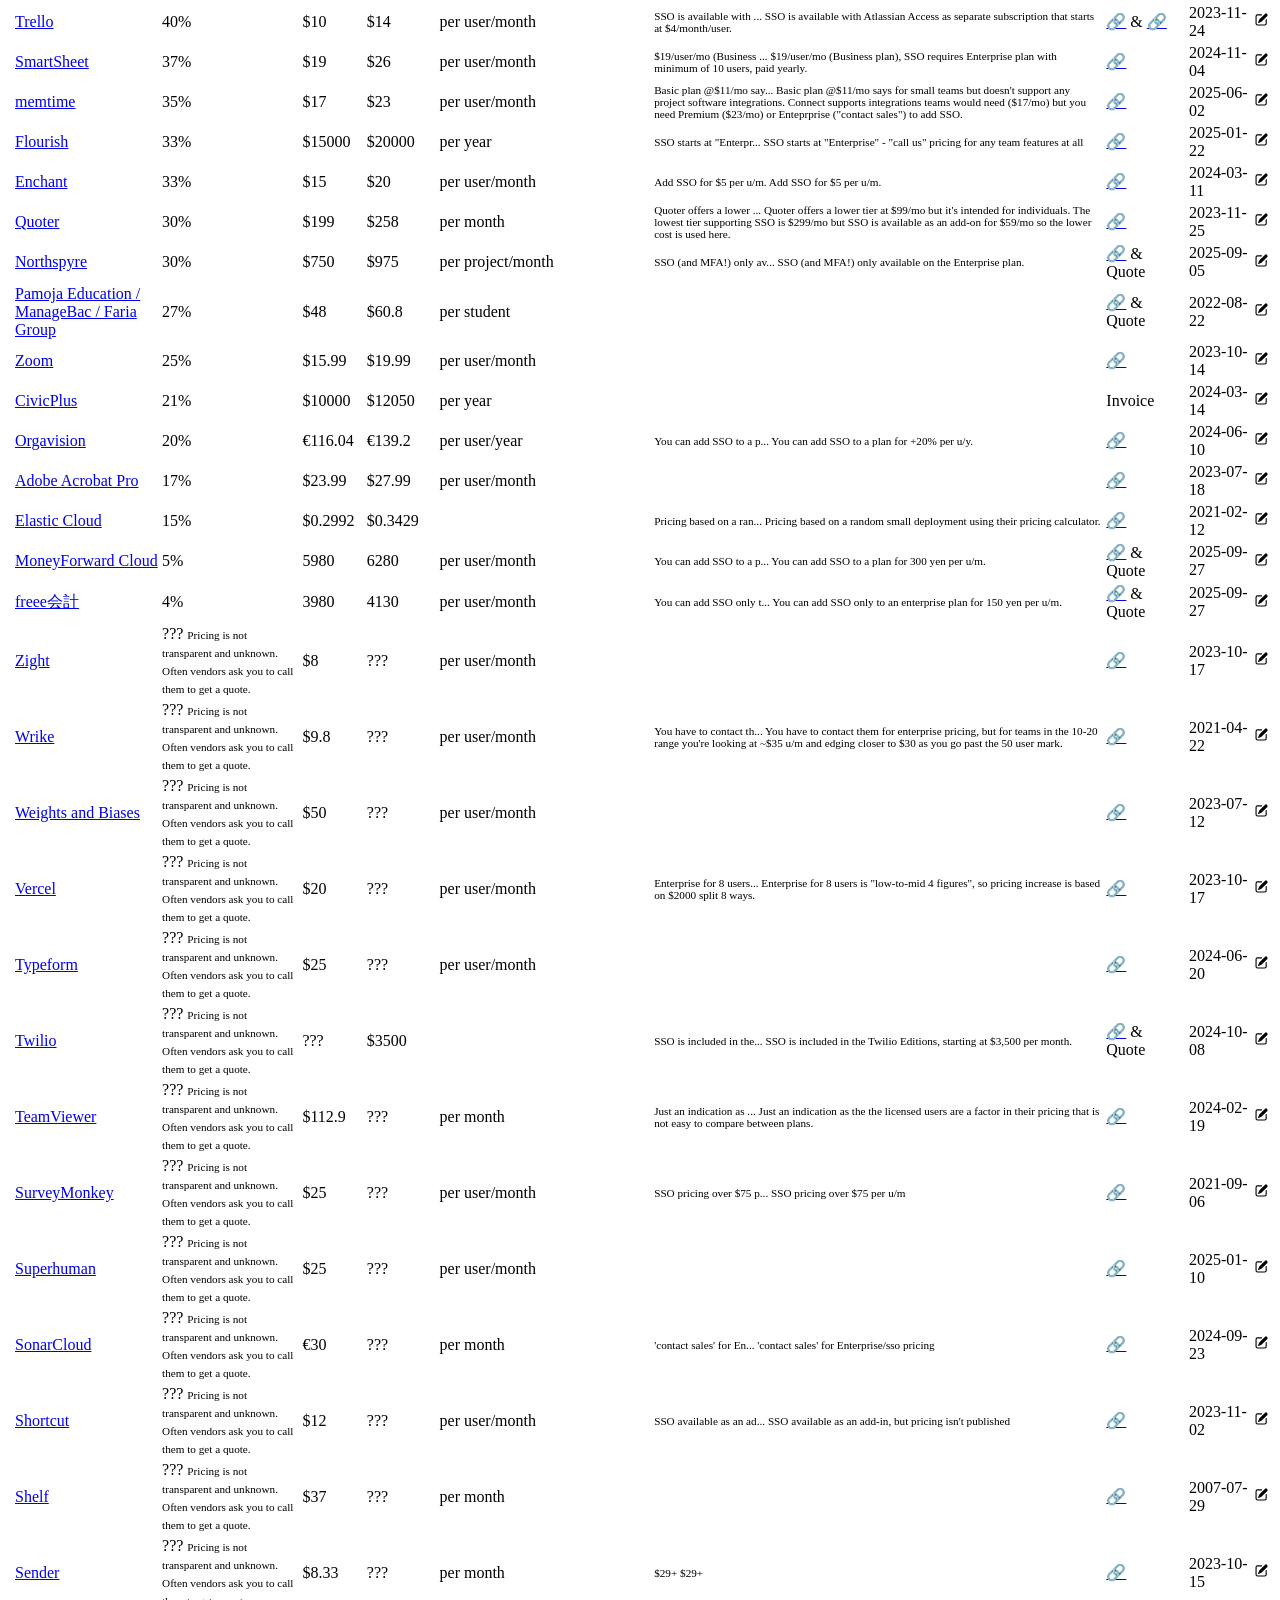
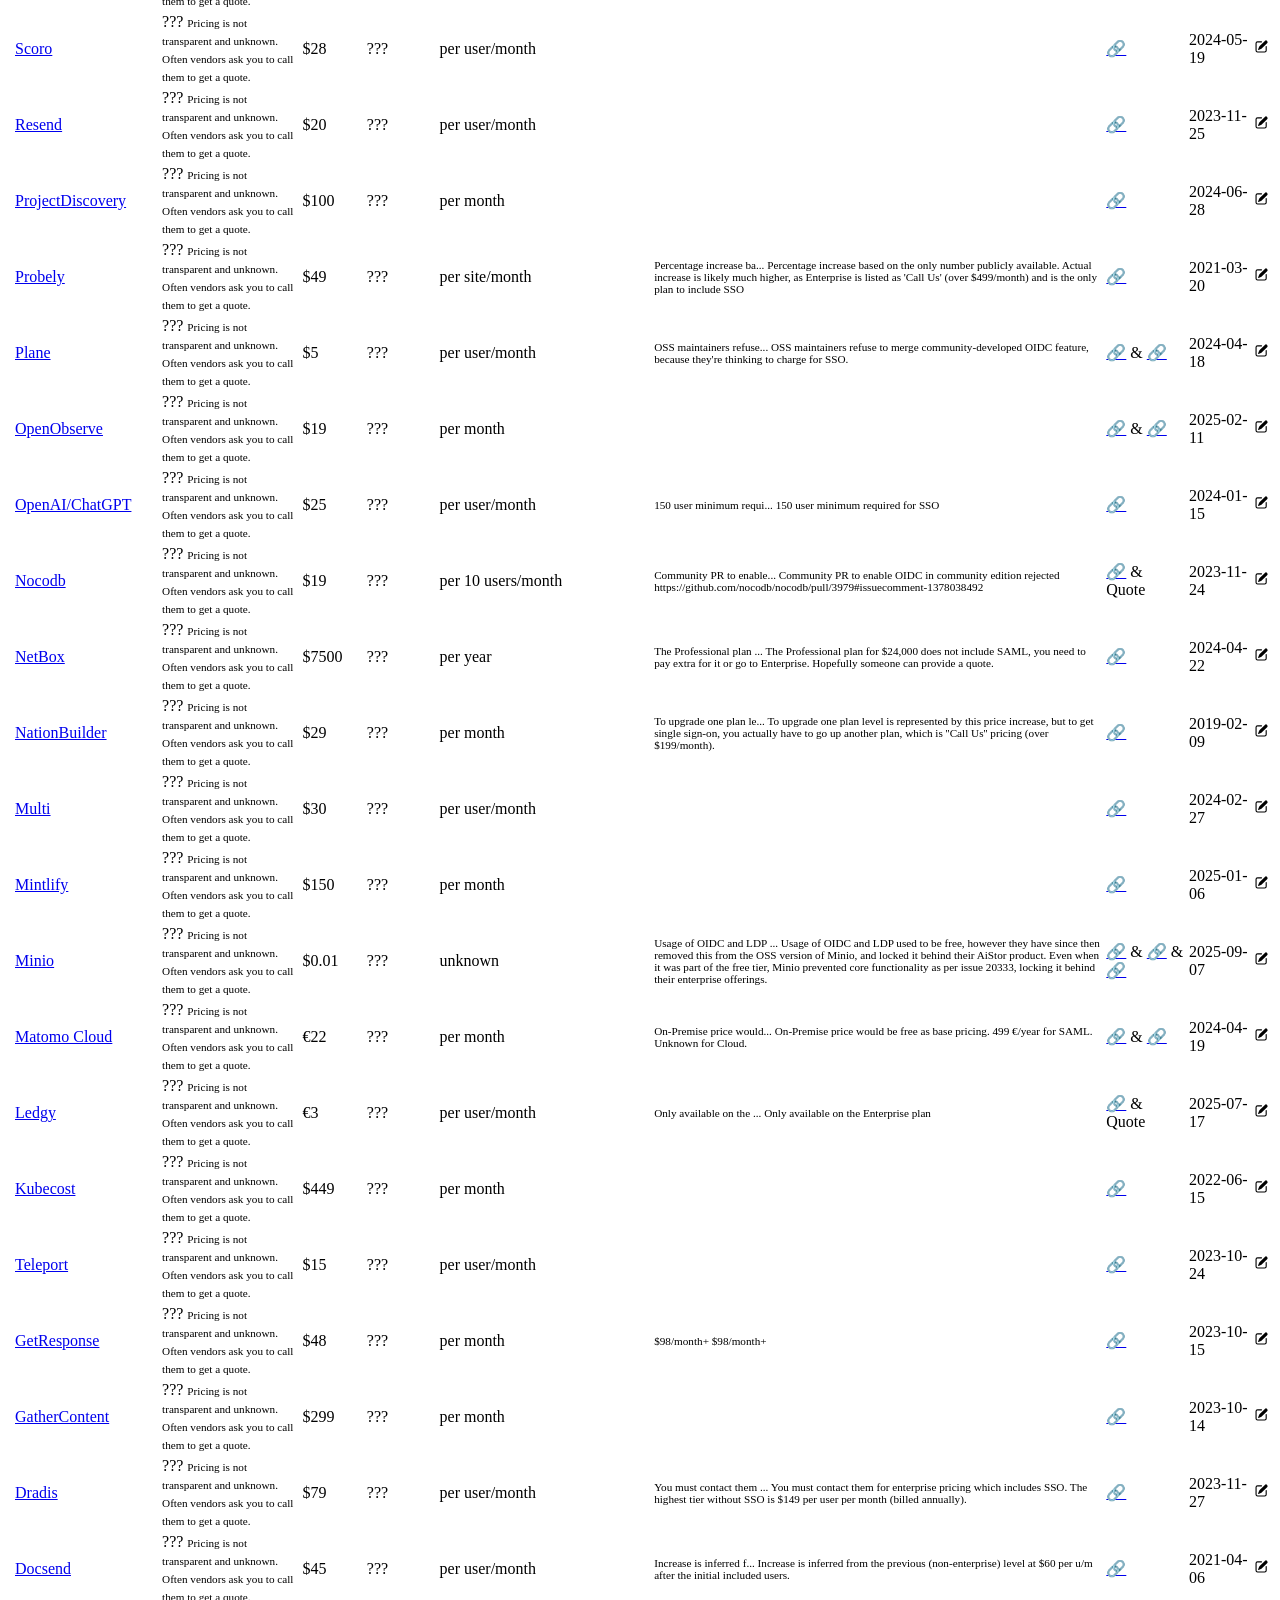
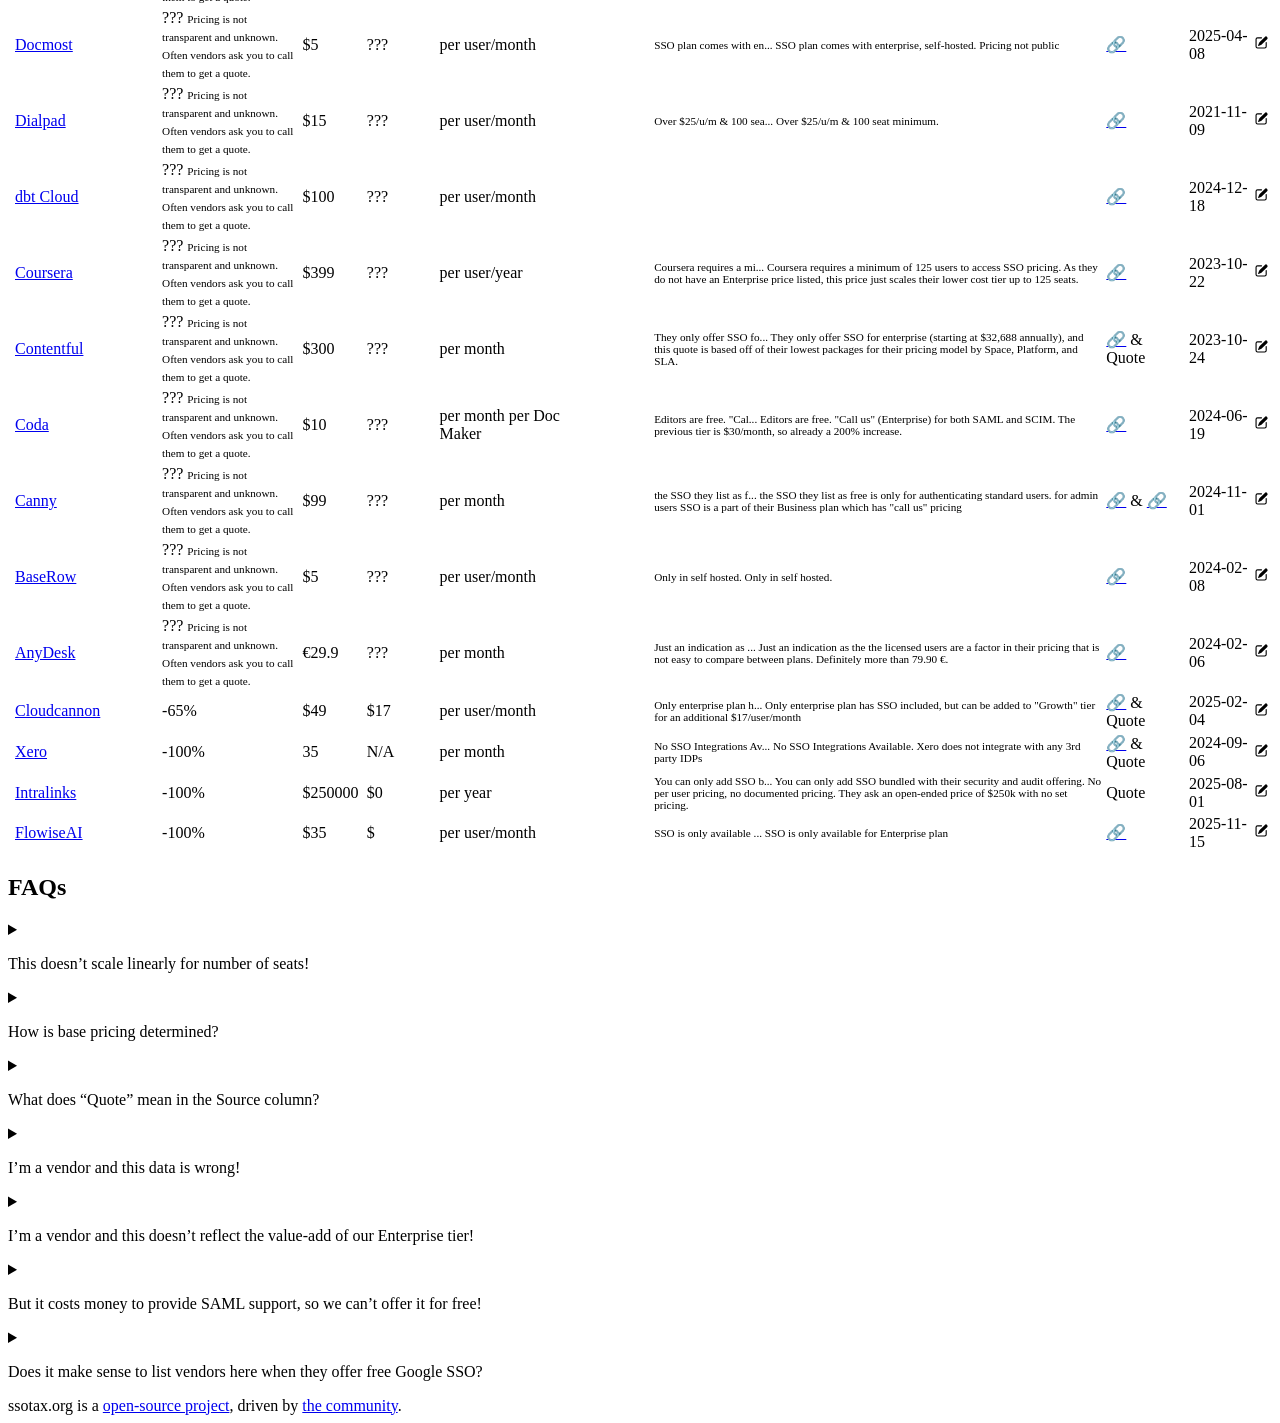
==== commit b9e8337c: "jekyll build from Action b1472767fb688cfee4c635ec1bd0837e871e7efd" ====
--- a/index.html
+++ b/index.html
@@ -160,7 +160,7 @@
       <!-- Nav links -->
       <a href="https://github.com/ssotax/ssotax" target="_blank">Github Project</a>
     </span>
-    <div class="last-update">Last Update: 15 Oct 2025</div>
+    <div class="last-update">Last Update: 15 Nov 2025</div>
   </div>
 </header>
       
@@ -3511,6 +3511,60 @@
         
         <tr>
           <td class="actions">
+            <img src="https://cdn.brandfetch.io/flowiseai.com/w/20/h/20?c=1idfTQBXvpC8fI69GDZ" onerror="this.src='img/vendor_placeholder.svg'" alt="FlowiseAI" />
+          </td>
+          <td><a href="https://flowiseai.com/" target="_blank">FlowiseAI</a></td>
+          <td sorttable_customkey="-100" class="centered">
+            
+              -100%
+            
+          </td>
+          <td sorttable_customkey="35" class="centered">
+            
+              $35
+            
+          </td>
+          <td sorttable_customkey="" class="centered">
+            
+              $
+            
+          </td>
+          <td class="centered small">per user/month</td>
+          <td class="centered">
+            
+
+<div style="display: inline-block;"><img src="https://cdn.brandfetch.io/
+google.com
+/w/20/h/20?c=1idfTQBXvpC8fI69GDZ" onerror="this.src='img/vendor_placeholder.svg'" alt="Google" /></div>
+
+
+<div style="display: inline-block;"><img src="https://cdn.brandfetch.io/
+github.com
+/w/20/h/20?c=1idfTQBXvpC8fI69GDZ" onerror="this.src='img/vendor_placeholder.svg'" alt="Github" /></div>
+
+          </td>
+          <td style="font-size: 0.7em;">
+            <div class="tooltip">SSO is only available ...
+              <span class="tooltiptext">SSO is only available for Enterprise plan</span>
+            </div>
+          </td>
+          <td class="centered">
+            
+
+
+<a href="https://flowiseai.com/#pricing" target="_blank">&#128279;</a>
+
+
+          </td>
+          <td class="small">2025-11-15</td>
+          <td class="actions">
+            <a href="https://github.com/ssotax/ssotax/edit/main/_vendors_bad/flowiseai.yaml" target="_blank"><img src="img/pencil.svg" width="15" height="15" alt="Edit FlowiseAI" /></a>
+          </td>
+        </tr>
+      
+        
+        <tr>
+          <td class="actions">
             <img src="https://cdn.brandfetch.io/freee.co.jp/w/20/h/20?c=1idfTQBXvpC8fI69GDZ" onerror="this.src='img/vendor_placeholder.svg'" alt="freee会計" />
           </td>
           <td><a href="https://www.freee.co.jp/accounting/" target="_blank">freee会計</a></td>
@@ -4415,6 +4469,50 @@
         
         <tr>
           <td class="actions">
+            <img src="https://cdn.brandfetch.io/islonline.com/w/20/h/20?c=1idfTQBXvpC8fI69GDZ" onerror="this.src='img/vendor_placeholder.svg'" alt="ISL Online" />
+          </td>
+          <td><a href="https://www.islonline.com/" target="_blank">ISL Online</a></td>
+          <td sorttable_customkey="57" class="centered">
+            
+              57%
+            
+          </td>
+          <td sorttable_customkey="34.9" class="centered">
+            
+              $34.9
+            
+          </td>
+          <td sorttable_customkey="54.9" class="centered">
+            
+              $54.9
+            
+          </td>
+          <td class="centered small">per month</td>
+          <td class="centered">
+            
+          </td>
+          <td style="font-size: 0.7em;">
+            <div class="tooltip">The number of purchase...
+              <span class="tooltiptext">The number of purchased licenses determines the maximum number of concurrent users. A concurrent user is anyone who runs one or multiple sessions at the same time from any device.</span>
+            </div>
+          </td>
+          <td class="centered">
+            
+
+
+<a href="https://www.islonline.com/gb/en/pricing/" target="_blank">&#128279;</a>
+
+
+          </td>
+          <td class="small">2025-11-06</td>
+          <td class="actions">
+            <a href="https://github.com/ssotax/ssotax/edit/main/_vendors_bad/islonline.yaml" target="_blank"><img src="img/pencil.svg" width="15" height="15" alt="Edit ISL Online" /></a>
+          </td>
+        </tr>
+      
+        
+        <tr>
+          <td class="actions">
             <img src="https://cdn.brandfetch.io/jfrog.com/w/20/h/20?c=1idfTQBXvpC8fI69GDZ" onerror="this.src='img/vendor_placeholder.svg'" alt="JFrog" />
           </td>
           <td><a href="https://jfrog.com/" target="_blank">JFrog</a></td>
@@ -9994,30 +10092,28 @@
             <img src="https://cdn.brandfetch.io/webflow.com/w/20/h/20?c=1idfTQBXvpC8fI69GDZ" onerror="this.src='img/vendor_placeholder.svg'" alt="Webflow" />
           </td>
           <td><a href="https://webflow.com" target="_blank">Webflow</a></td>
-          <td sorttable_customkey="unknown" class="centered">
-            
-              <div class="tooltip">???
-                <span class="tooltiptext" style="font-size: 0.7em;">Pricing is not transparent and unknown. Often vendors ask you to call them to get a quote.</span>
-              </div>
-            
-          </td>
-          <td sorttable_customkey="12" class="centered">
-            
-              $12
-            
-          </td>
-          <td sorttable_customkey="unknown" class="centered">
-            
-              ???
-            
-          </td>
-          <td class="centered small">per user/month</td>
-          <td class="centered">
-            
-          </td>
-          <td style="font-size: 0.7em;">
-            <div class="tooltip">
-              <span class="tooltiptext"></span>
+          <td sorttable_customkey="13058" class="centered">
+            
+              13058%
+            
+          </td>
+          <td sorttable_customkey="19" class="centered">
+            
+              $19
+            
+          </td>
+          <td sorttable_customkey="2500" class="centered">
+            
+              $2500
+            
+          </td>
+          <td class="centered small">per month</td>
+          <td class="centered">
+            
+          </td>
+          <td style="font-size: 0.7em;">
+            <div class="tooltip">Pricing for Workspace ...
+              <span class="tooltiptext">Pricing for Workspace plans, SSO is only included in the enterprise plan.</span>
             </div>
           </td>
           <td class="centered">
@@ -10027,8 +10123,15 @@
 <a href="https://webflow.com/pricing" target="_blank">&#128279;</a>
 
 
-          </td>
-          <td class="small">2022-07-07</td>
+
+&amp;
+
+
+Quote
+
+
+          </td>
+          <td class="small">2025-11-11</td>
           <td class="actions">
             <a href="https://github.com/ssotax/ssotax/edit/main/_vendors_bad/webflow.yaml" target="_blank"><img src="img/pencil.svg" width="15" height="15" alt="Edit Webflow" /></a>
           </td>
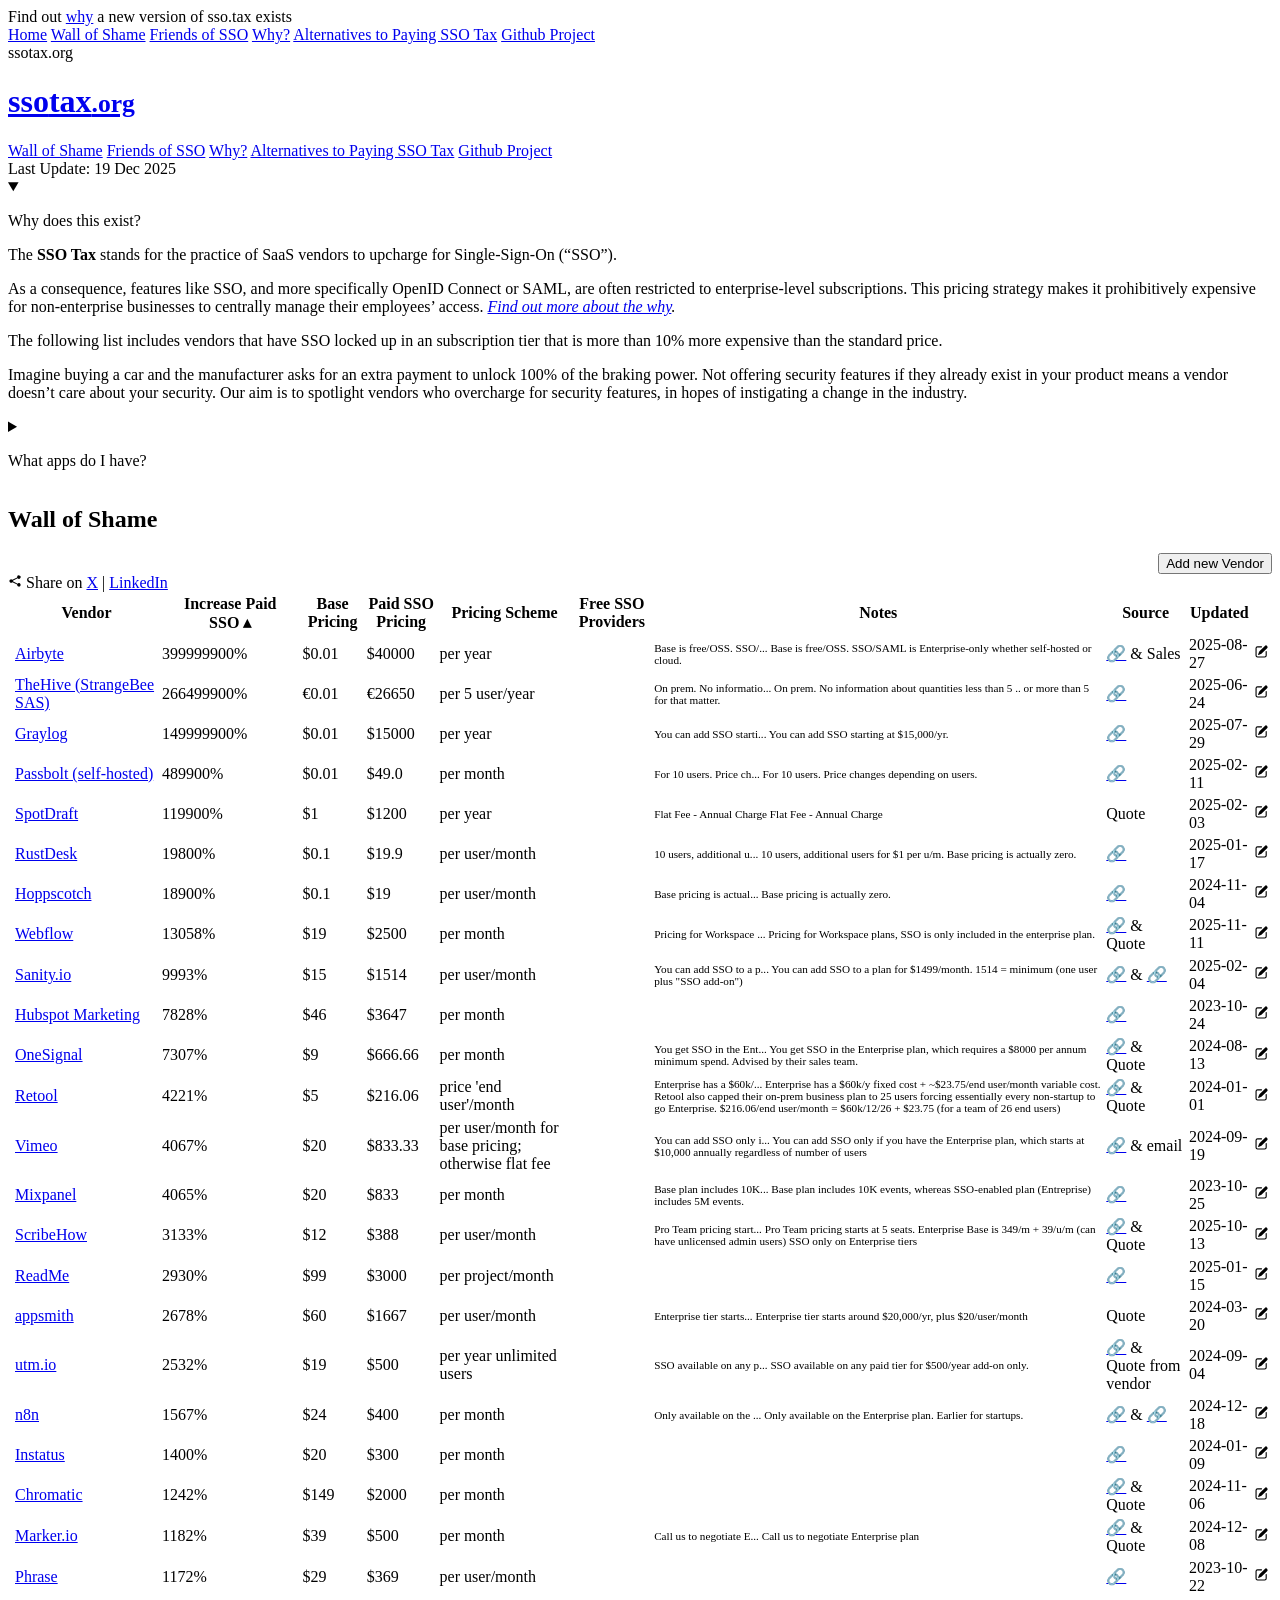
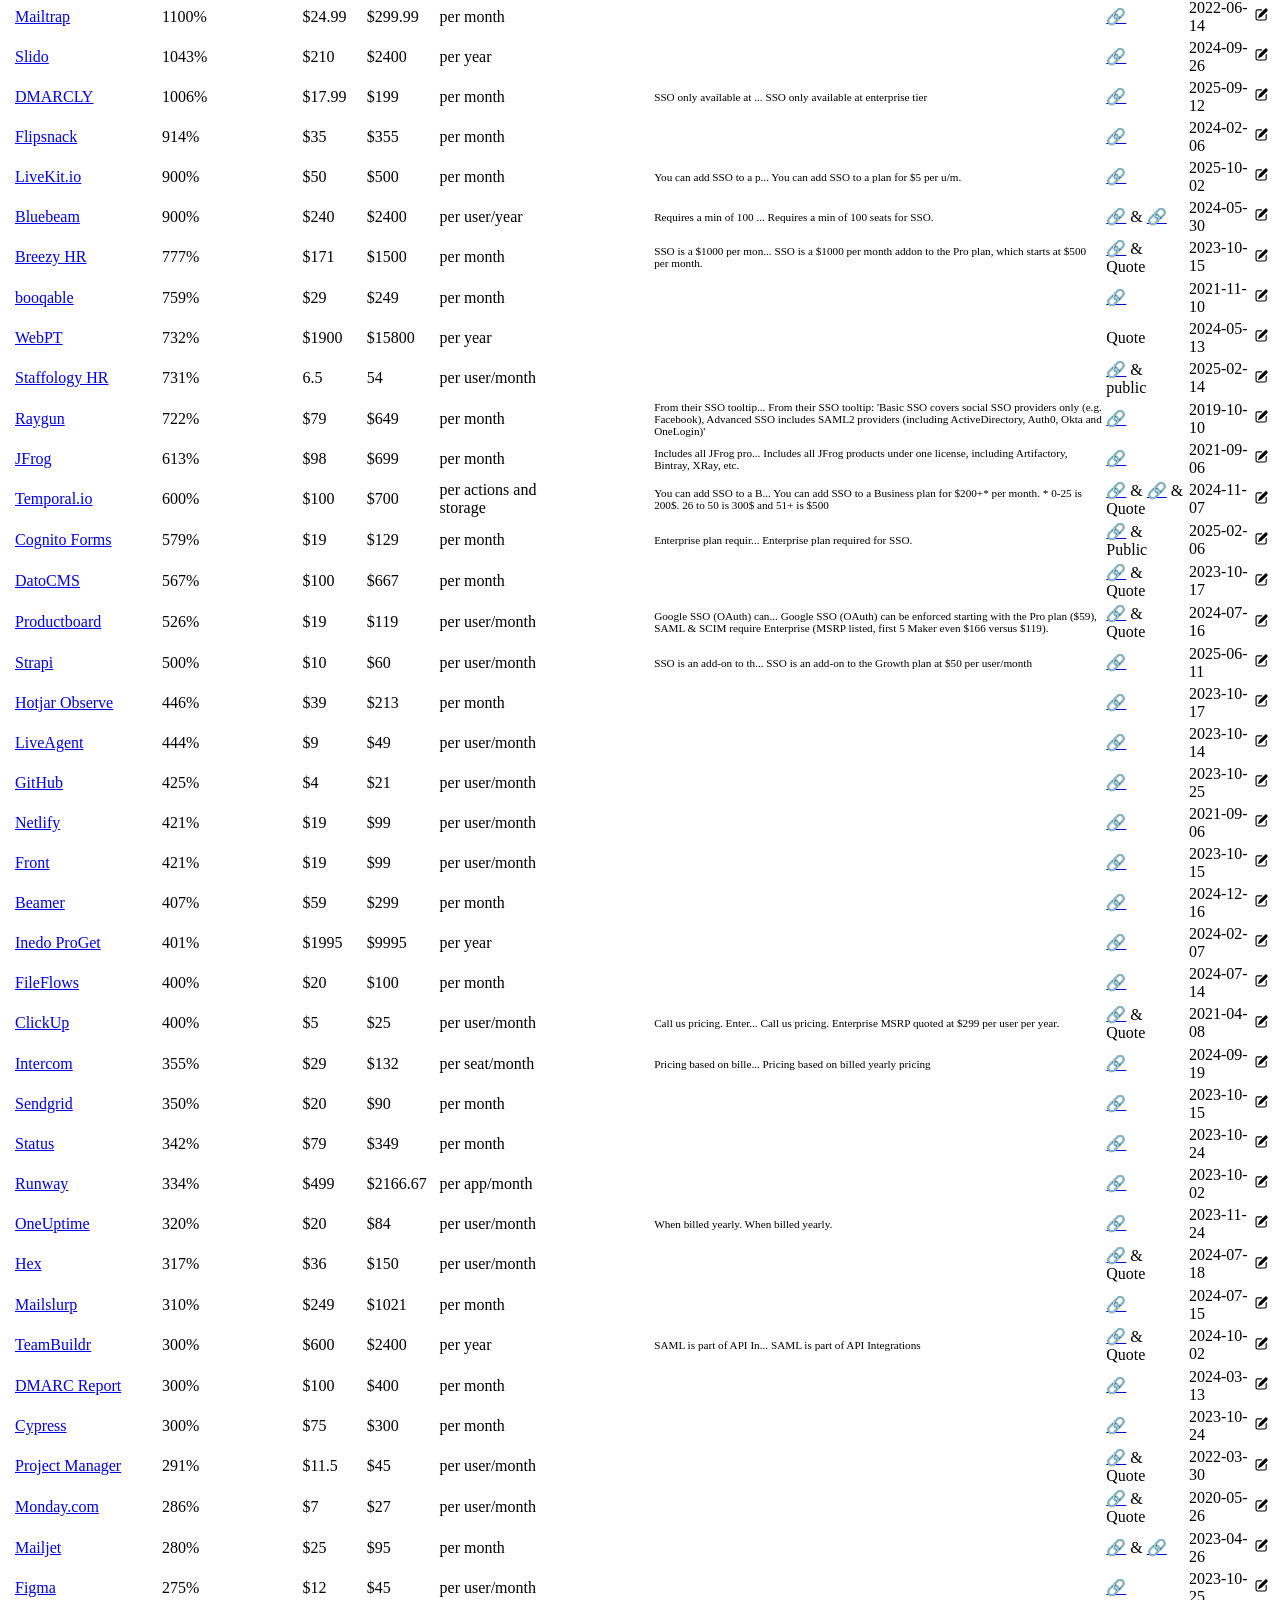
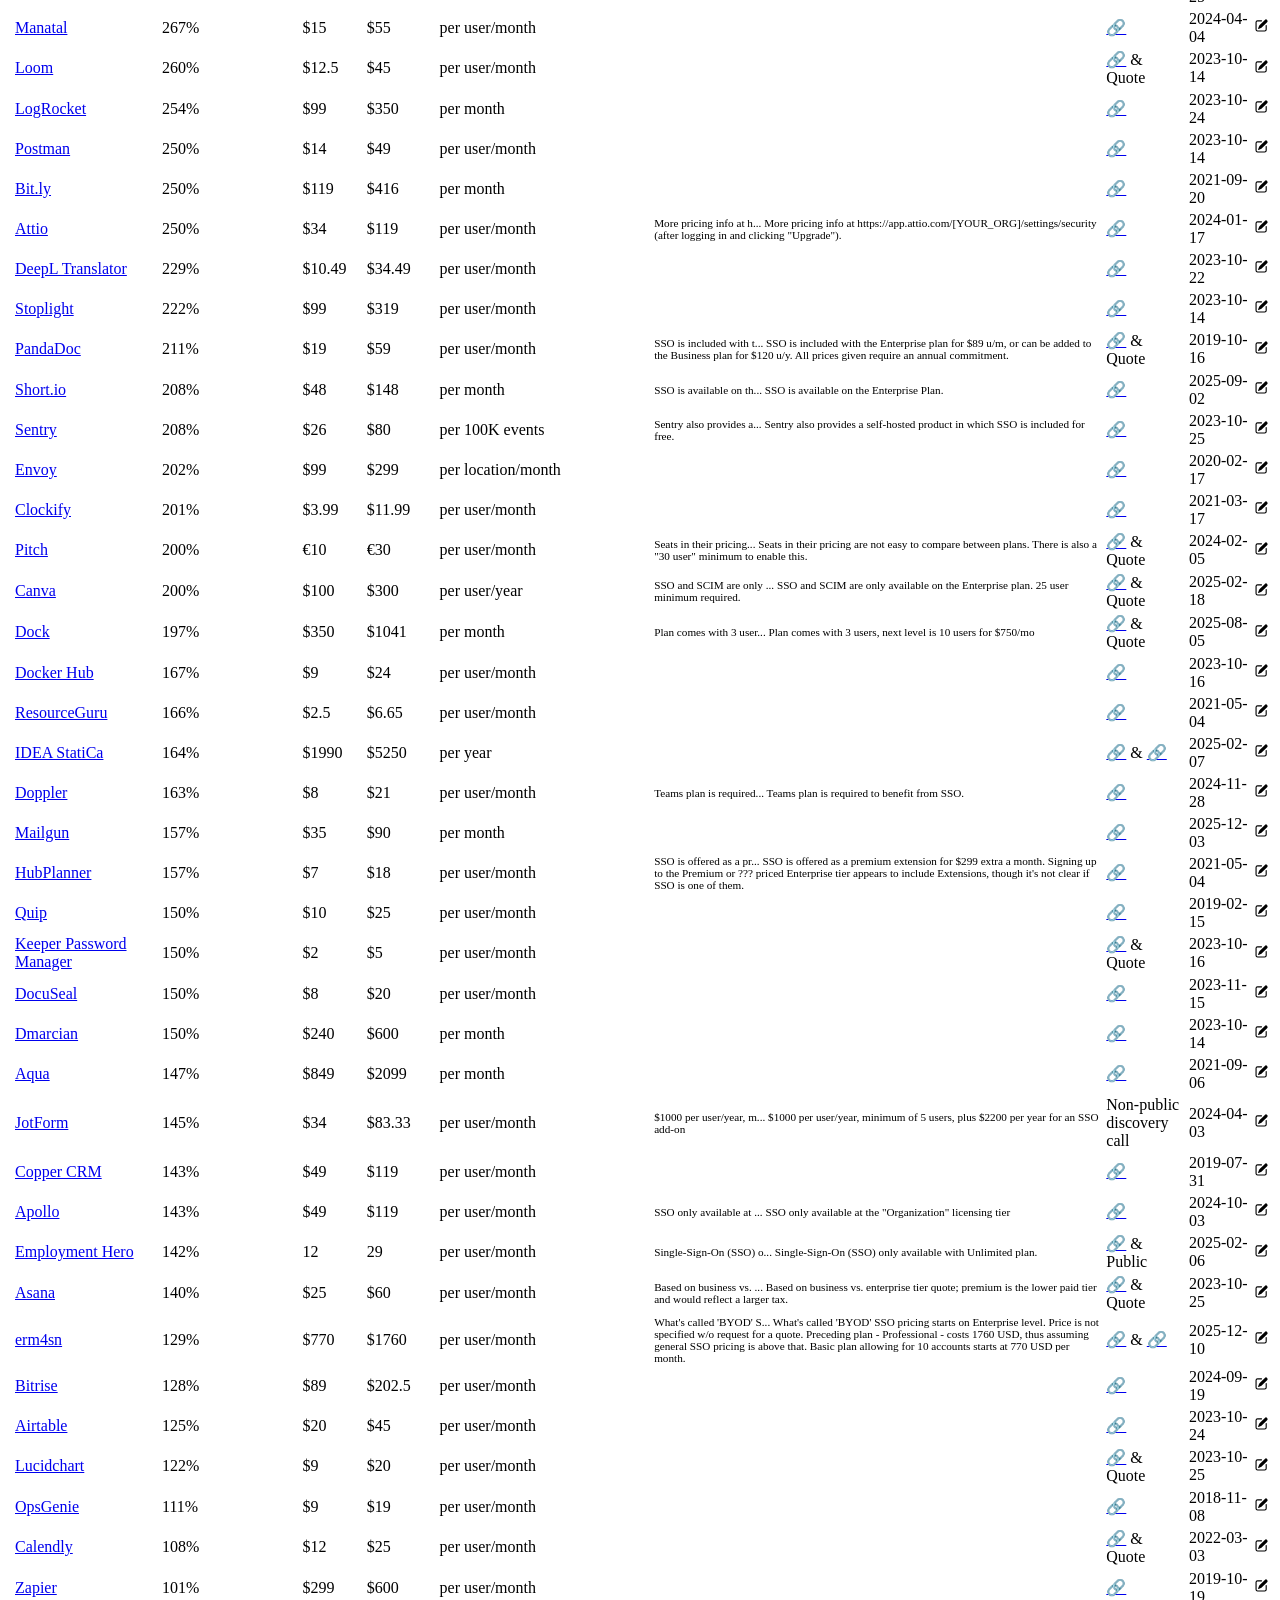
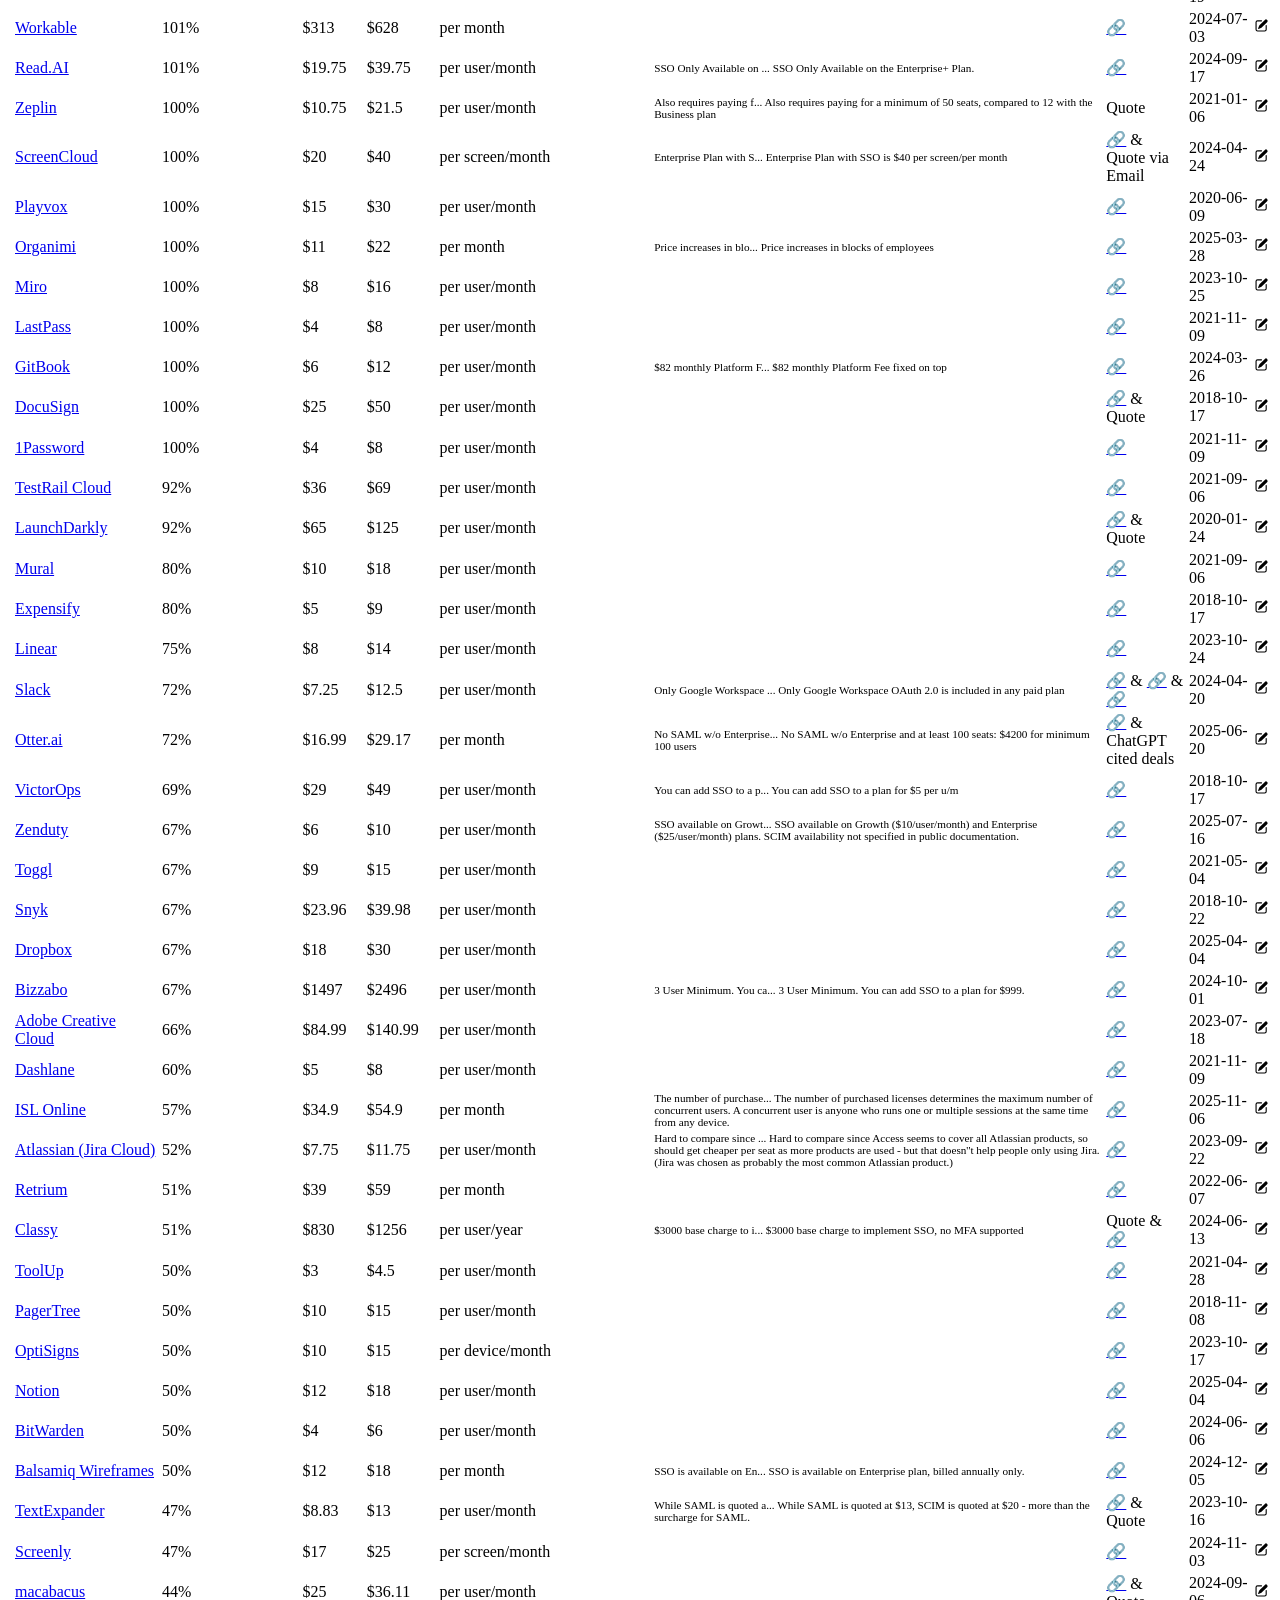
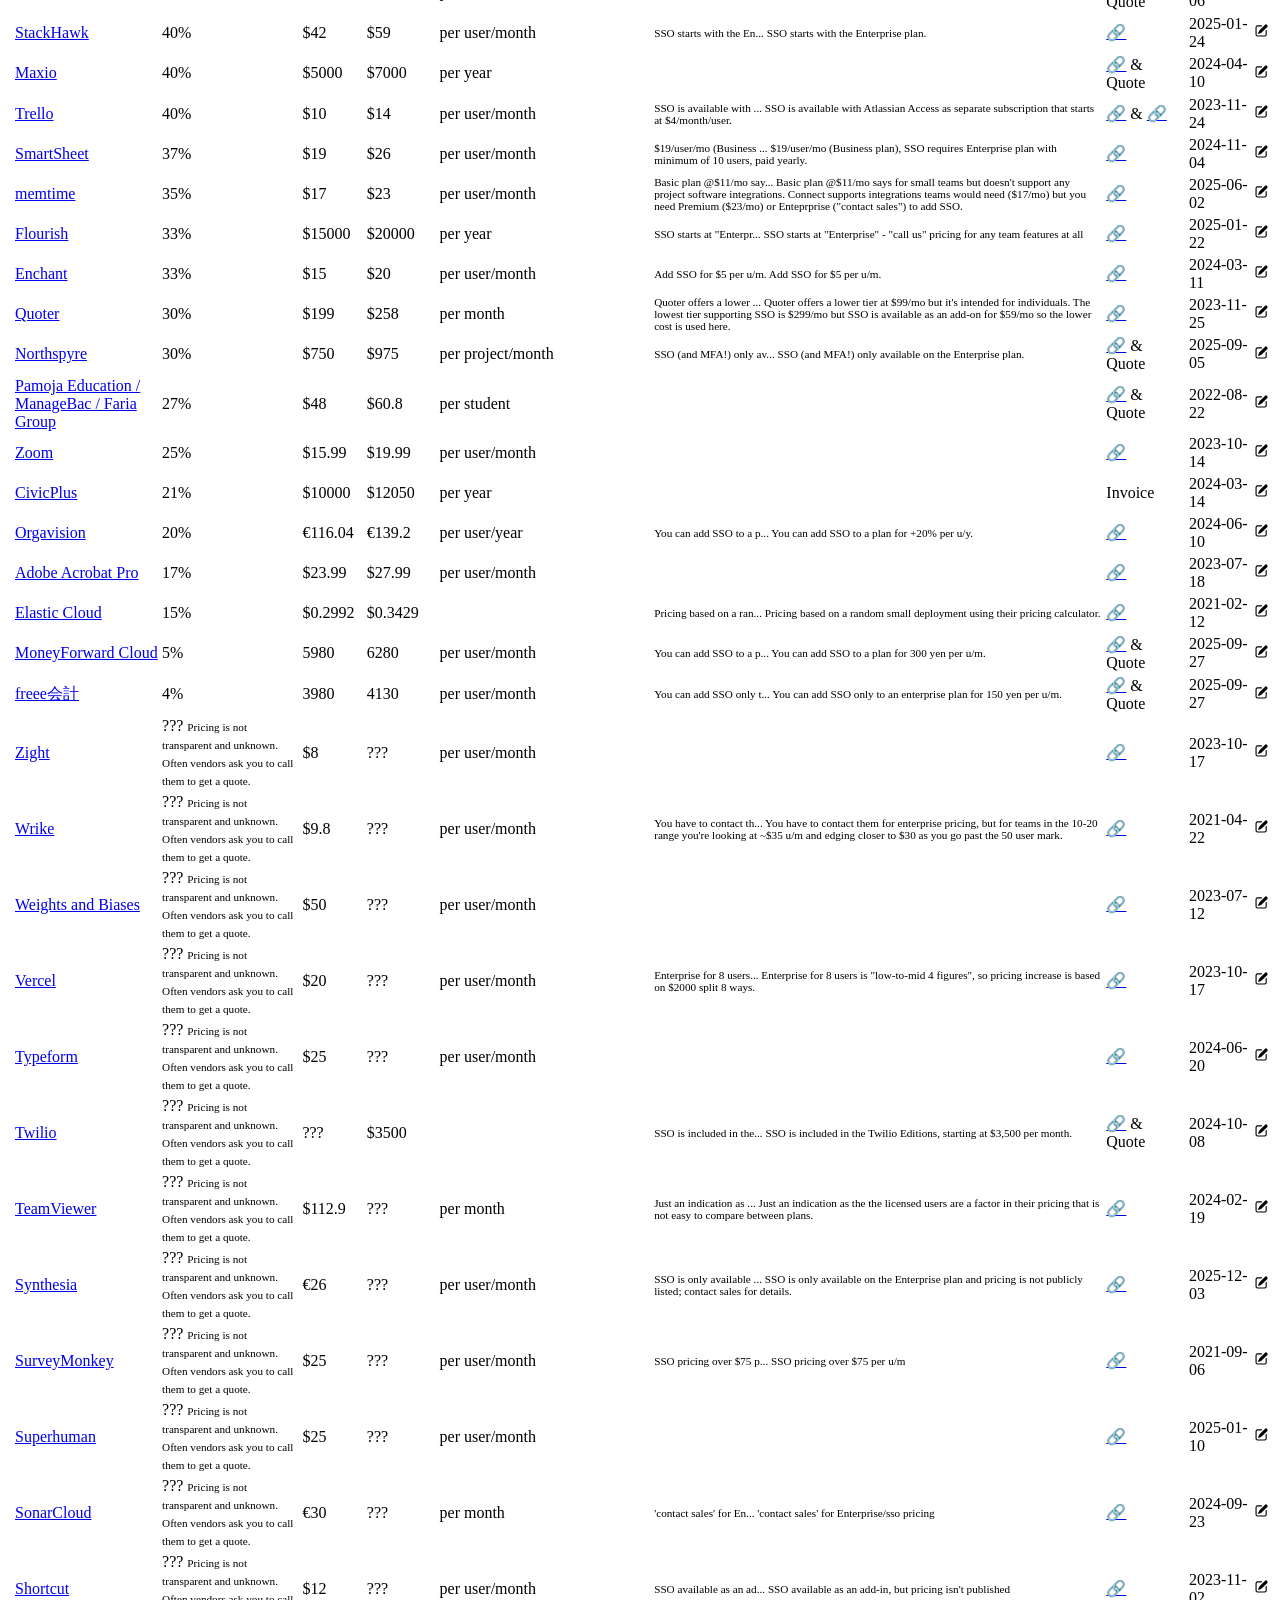
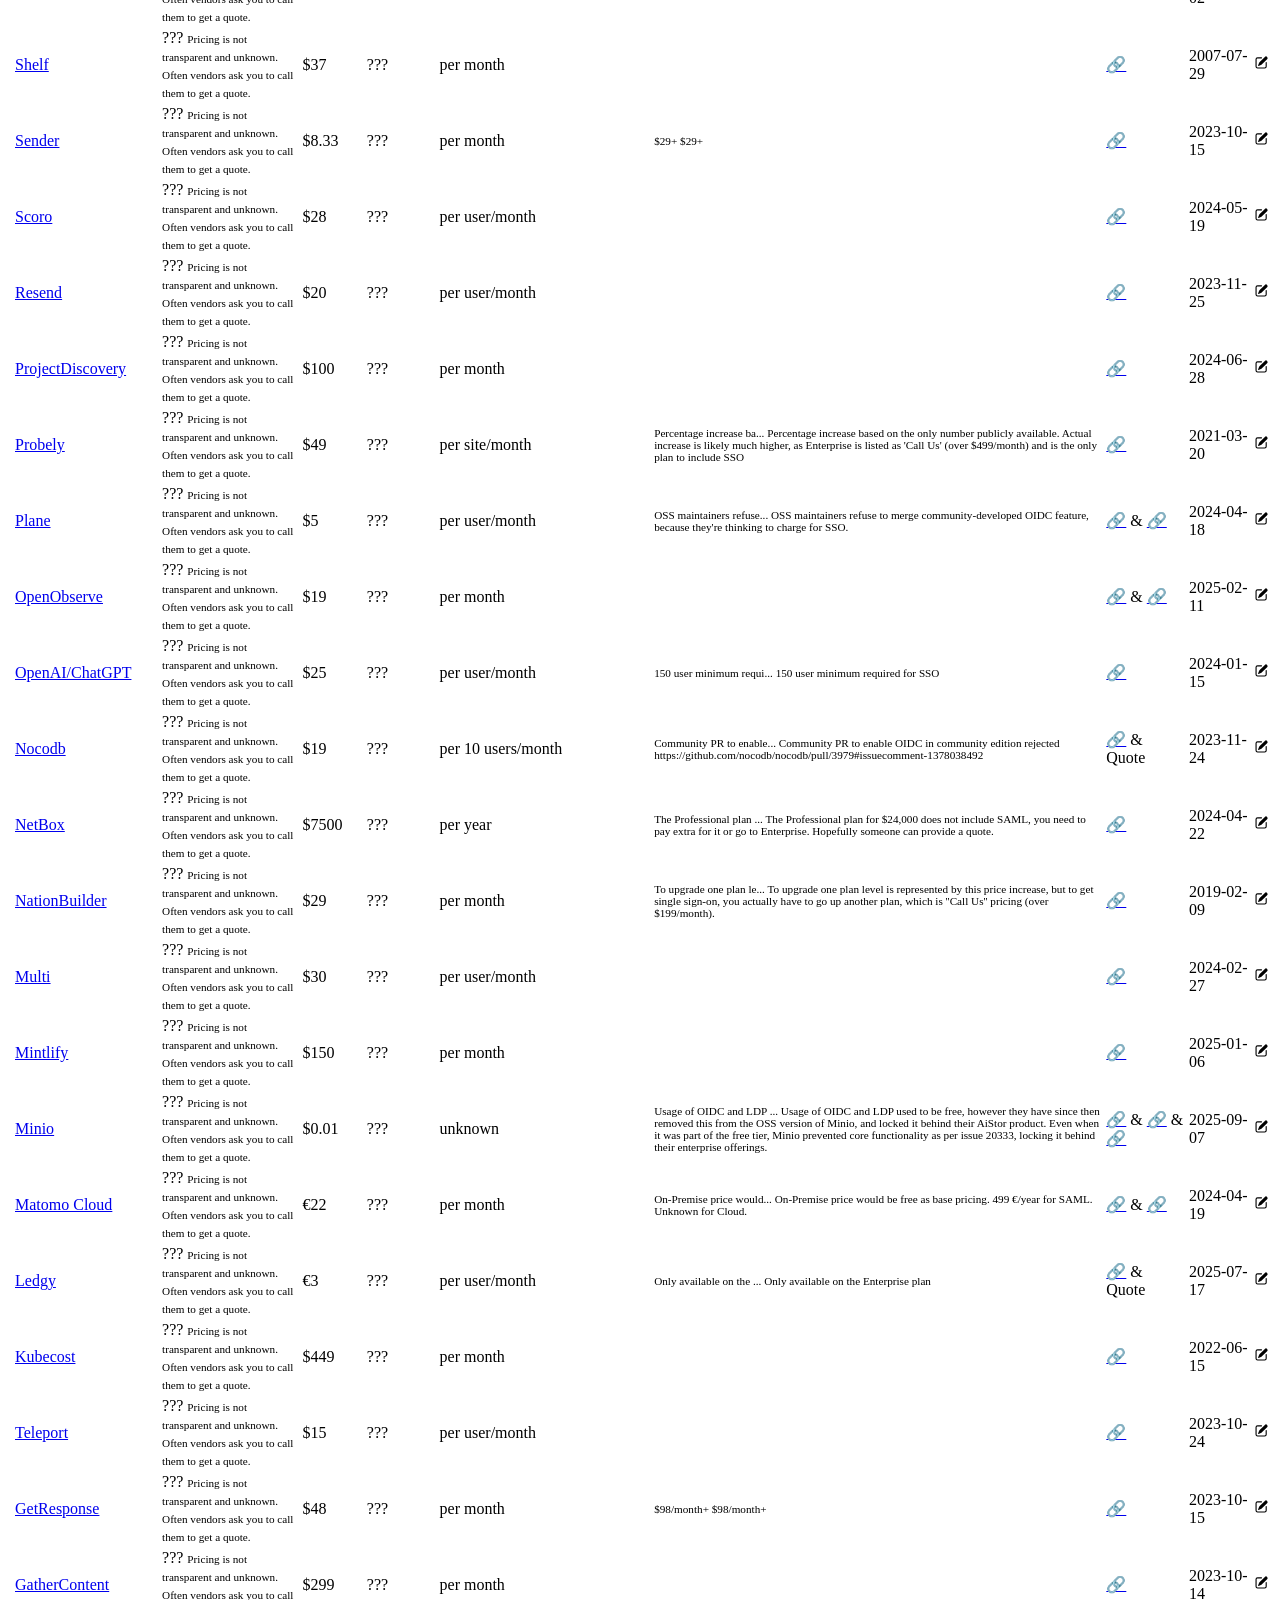
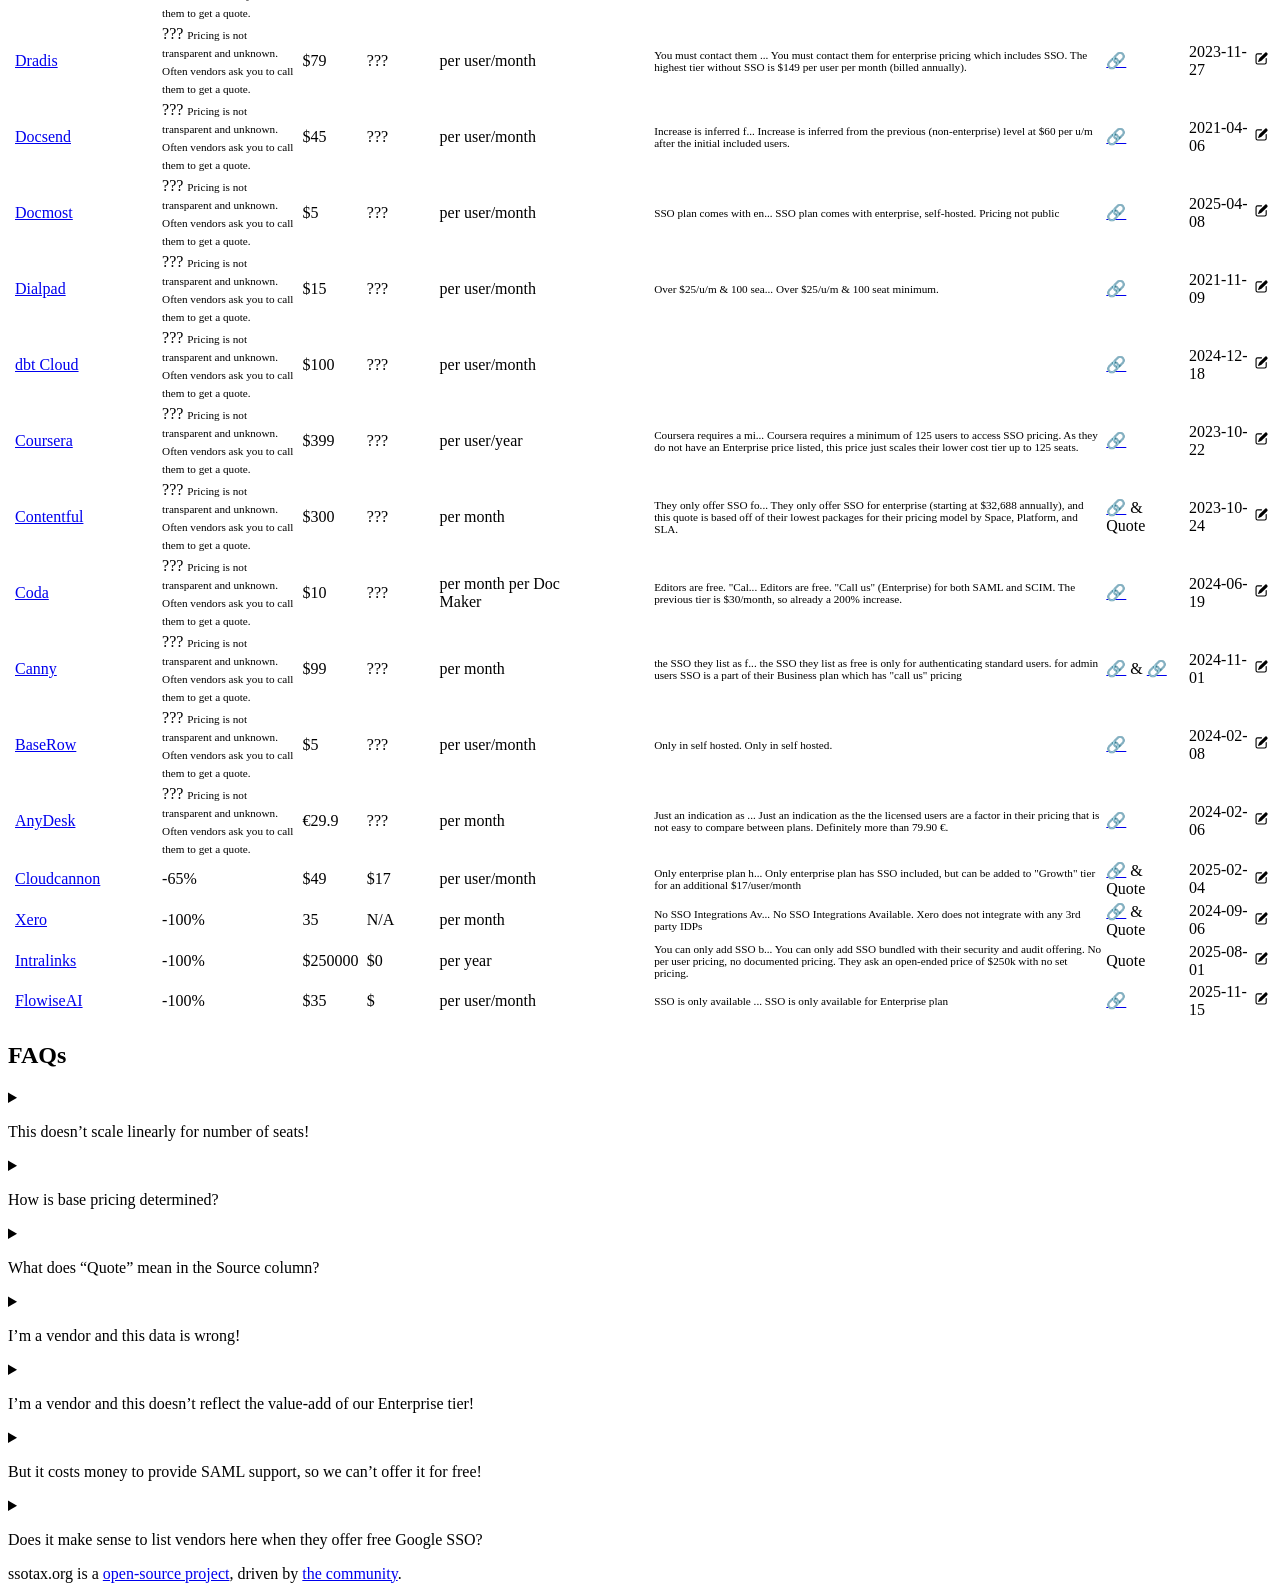
==== commit a2bec9af: "jekyll build from Action 5b053699fb8bb08714a7029fd6250aeaa496a1cd" ====
--- a/index.html
+++ b/index.html
@@ -160,7 +160,7 @@
       <!-- Nav links -->
       <a href="https://github.com/ssotax/ssotax" target="_blank">Github Project</a>
     </span>
-    <div class="last-update">Last Update: 15 Nov 2025</div>
+    <div class="last-update">Last Update: 19 Dec 2025</div>
   </div>
 </header>
       
@@ -3261,6 +3261,57 @@
         
         <tr>
           <td class="actions">
+            <img src="https://cdn.brandfetch.io/erm4sn.com/w/20/h/20?c=1idfTQBXvpC8fI69GDZ" onerror="this.src='img/vendor_placeholder.svg'" alt="erm4sn" />
+          </td>
+          <td><a href="https://www.erm4sn.com/" target="_blank">erm4sn</a></td>
+          <td sorttable_customkey="129" class="centered">
+            
+              129%
+            
+          </td>
+          <td sorttable_customkey="770" class="centered">
+            
+              $770
+            
+          </td>
+          <td sorttable_customkey="1760" class="centered">
+            
+              $1760
+            
+          </td>
+          <td class="centered small">per user/month</td>
+          <td class="centered">
+            
+          </td>
+          <td style="font-size: 0.7em;">
+            <div class="tooltip">What's called 'BYOD' S...
+              <span class="tooltiptext">What's called 'BYOD' SSO pricing starts on Enterprise level. Price is not specified w/o request for a quote. Preceding plan - Professional - costs 1760 USD, thus assuming general SSO pricing is above that. Basic plan allowing for 10 accounts starts at 770 USD per month.</span>
+            </div>
+          </td>
+          <td class="centered">
+            
+
+
+<a href="https://www.erm4sn.com/pricing/" target="_blank">&#128279;</a>
+
+
+
+&amp;
+
+
+<a href="https://www.erm4sn.com/questions-answers/" target="_blank">&#128279;</a>
+
+
+          </td>
+          <td class="small">2025-12-10</td>
+          <td class="actions">
+            <a href="https://github.com/ssotax/ssotax/edit/main/_vendors_bad/erm4sn.yaml" target="_blank"><img src="img/pencil.svg" width="15" height="15" alt="Edit erm4sn" /></a>
+          </td>
+        </tr>
+      
+        
+        <tr>
+          <td class="actions">
             <img src="https://cdn.brandfetch.io/expensify.com/w/20/h/20?c=1idfTQBXvpC8fI69GDZ" onerror="this.src='img/vendor_placeholder.svg'" alt="Expensify" />
           </td>
           <td><a href="https://www.expensify.com" target="_blank">Expensify</a></td>
@@ -5250,6 +5301,50 @@
         
         <tr>
           <td class="actions">
+            <img src="https://cdn.brandfetch.io/mailgun.com/w/20/h/20?c=1idfTQBXvpC8fI69GDZ" onerror="this.src='img/vendor_placeholder.svg'" alt="Mailgun" />
+          </td>
+          <td><a href="https://www.mailgun.com" target="_blank">Mailgun</a></td>
+          <td sorttable_customkey="157" class="centered">
+            
+              157%
+            
+          </td>
+          <td sorttable_customkey="35" class="centered">
+            
+              $35
+            
+          </td>
+          <td sorttable_customkey="90" class="centered">
+            
+              $90
+            
+          </td>
+          <td class="centered small">per month</td>
+          <td class="centered">
+            
+          </td>
+          <td style="font-size: 0.7em;">
+            <div class="tooltip">
+              <span class="tooltiptext"></span>
+            </div>
+          </td>
+          <td class="centered">
+            
+
+
+<a href="https://www.mailgun.com/pricing" target="_blank">&#128279;</a>
+
+
+          </td>
+          <td class="small">2025-12-03</td>
+          <td class="actions">
+            <a href="https://github.com/ssotax/ssotax/edit/main/_vendors_bad/mailgun.yaml" target="_blank"><img src="img/pencil.svg" width="15" height="15" alt="Edit Mailgun" /></a>
+          </td>
+        </tr>
+      
+        
+        <tr>
+          <td class="actions">
             <img src="https://cdn.brandfetch.io/mailjet.com/w/20/h/20?c=1idfTQBXvpC8fI69GDZ" onerror="this.src='img/vendor_placeholder.svg'" alt="Mailjet" />
           </td>
           <td><a href="https://www.mailjet.com" target="_blank">Mailjet</a></td>
@@ -9338,6 +9433,57 @@
           <td class="small">2021-09-06</td>
           <td class="actions">
             <a href="https://github.com/ssotax/ssotax/edit/main/_vendors_bad/surveymonkey.yaml" target="_blank"><img src="img/pencil.svg" width="15" height="15" alt="Edit SurveyMonkey" /></a>
+          </td>
+        </tr>
+      
+        
+        <tr>
+          <td class="actions">
+            <img src="https://cdn.brandfetch.io/synthesia.io/w/20/h/20?c=1idfTQBXvpC8fI69GDZ" onerror="this.src='img/vendor_placeholder.svg'" alt="Synthesia" />
+          </td>
+          <td><a href="https://www.synthesia.io" target="_blank">Synthesia</a></td>
+          <td sorttable_customkey="unknown" class="centered">
+            
+              <div class="tooltip">???
+                <span class="tooltiptext" style="font-size: 0.7em;">Pricing is not transparent and unknown. Often vendors ask you to call them to get a quote.</span>
+              </div>
+            
+          </td>
+          <td sorttable_customkey="26" class="centered">
+            
+              €26
+            
+          </td>
+          <td sorttable_customkey="unknown" class="centered">
+            
+              ???
+            
+          </td>
+          <td class="centered small">per user/month</td>
+          <td class="centered">
+            
+
+<div style="display: inline-block;"><img src="https://cdn.brandfetch.io/
+google.com
+/w/20/h/20?c=1idfTQBXvpC8fI69GDZ" onerror="this.src='img/vendor_placeholder.svg'" alt="Google" /></div>
+
+          </td>
+          <td style="font-size: 0.7em;">
+            <div class="tooltip">SSO is only available ...
+              <span class="tooltiptext">SSO is only available on the Enterprise plan and pricing is not publicly listed; contact sales for details.</span>
+            </div>
+          </td>
+          <td class="centered">
+            
+
+
+<a href="https://www.synthesia.io/pricing" target="_blank">&#128279;</a>
+
+
+          </td>
+          <td class="small">2025-12-03</td>
+          <td class="actions">
+            <a href="https://github.com/ssotax/ssotax/edit/main/_vendors_bad/synthesia.yaml" target="_blank"><img src="img/pencil.svg" width="15" height="15" alt="Edit Synthesia" /></a>
           </td>
         </tr>
       
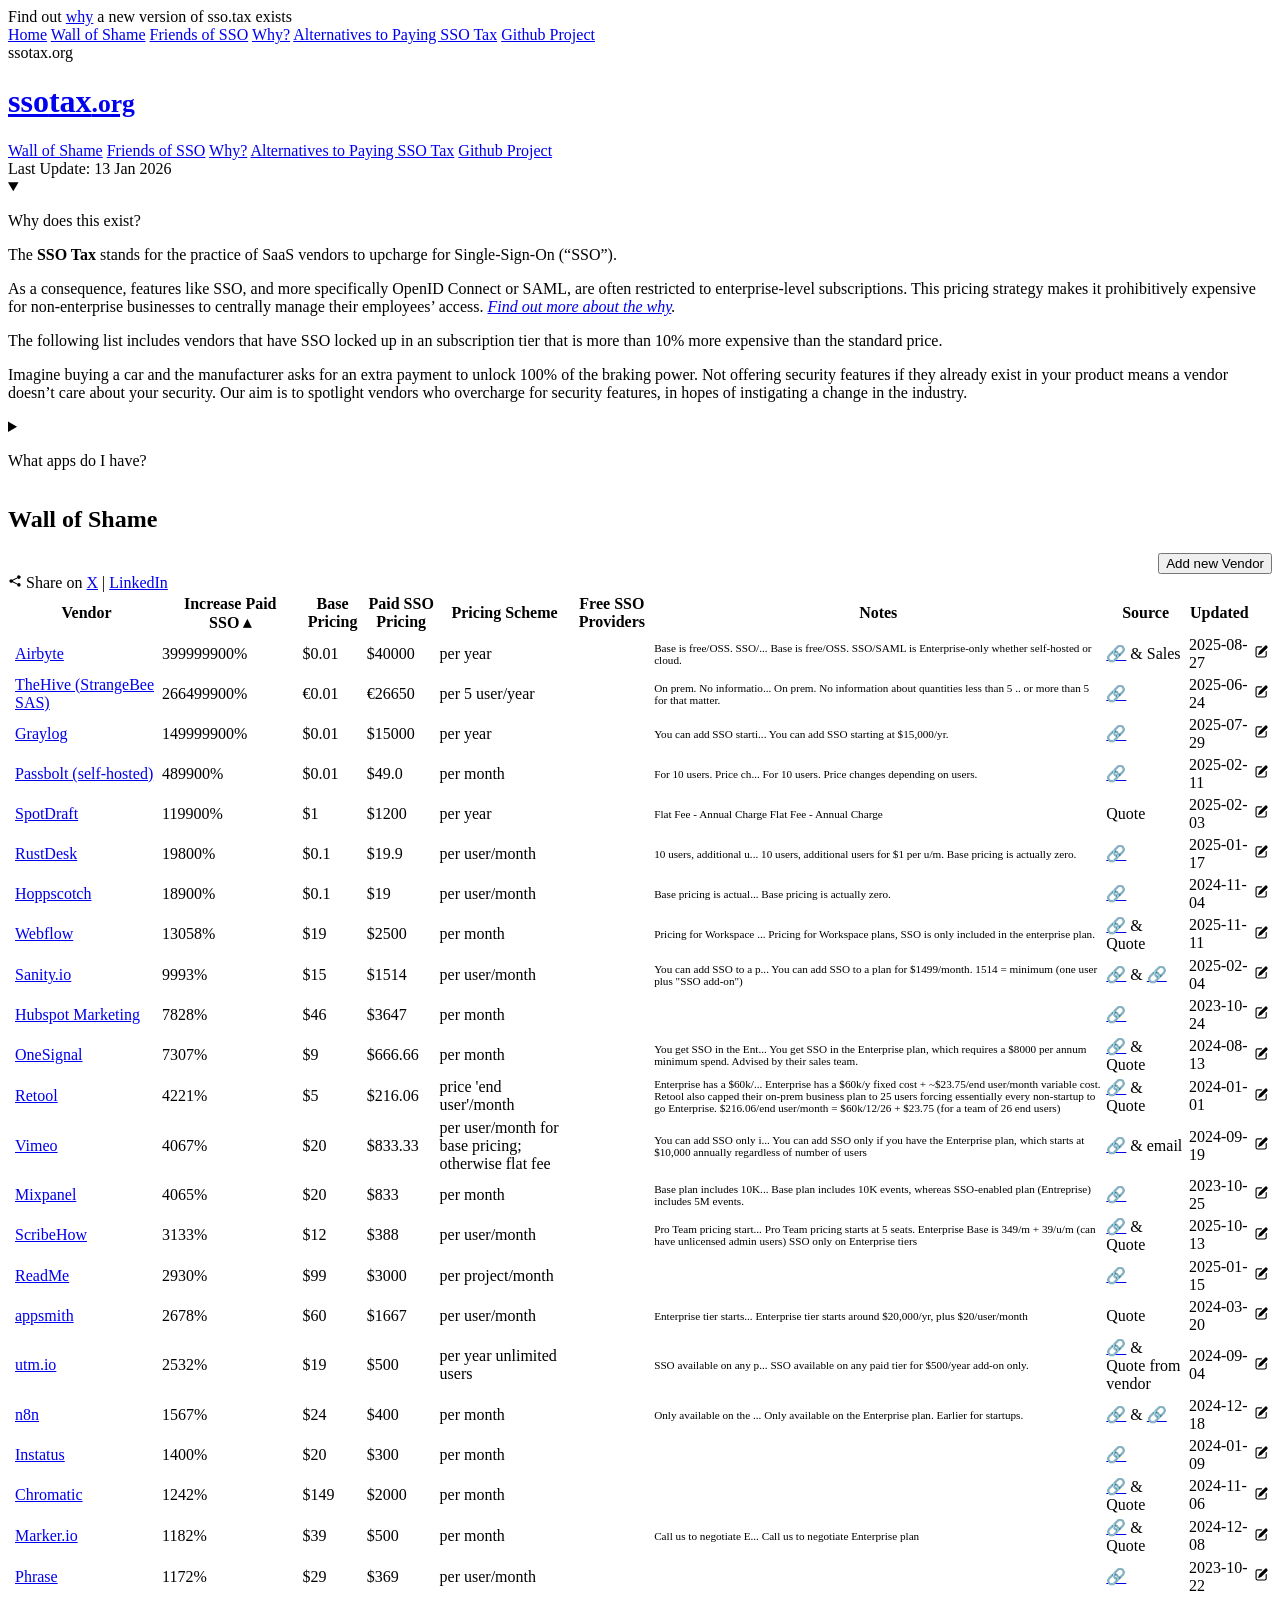
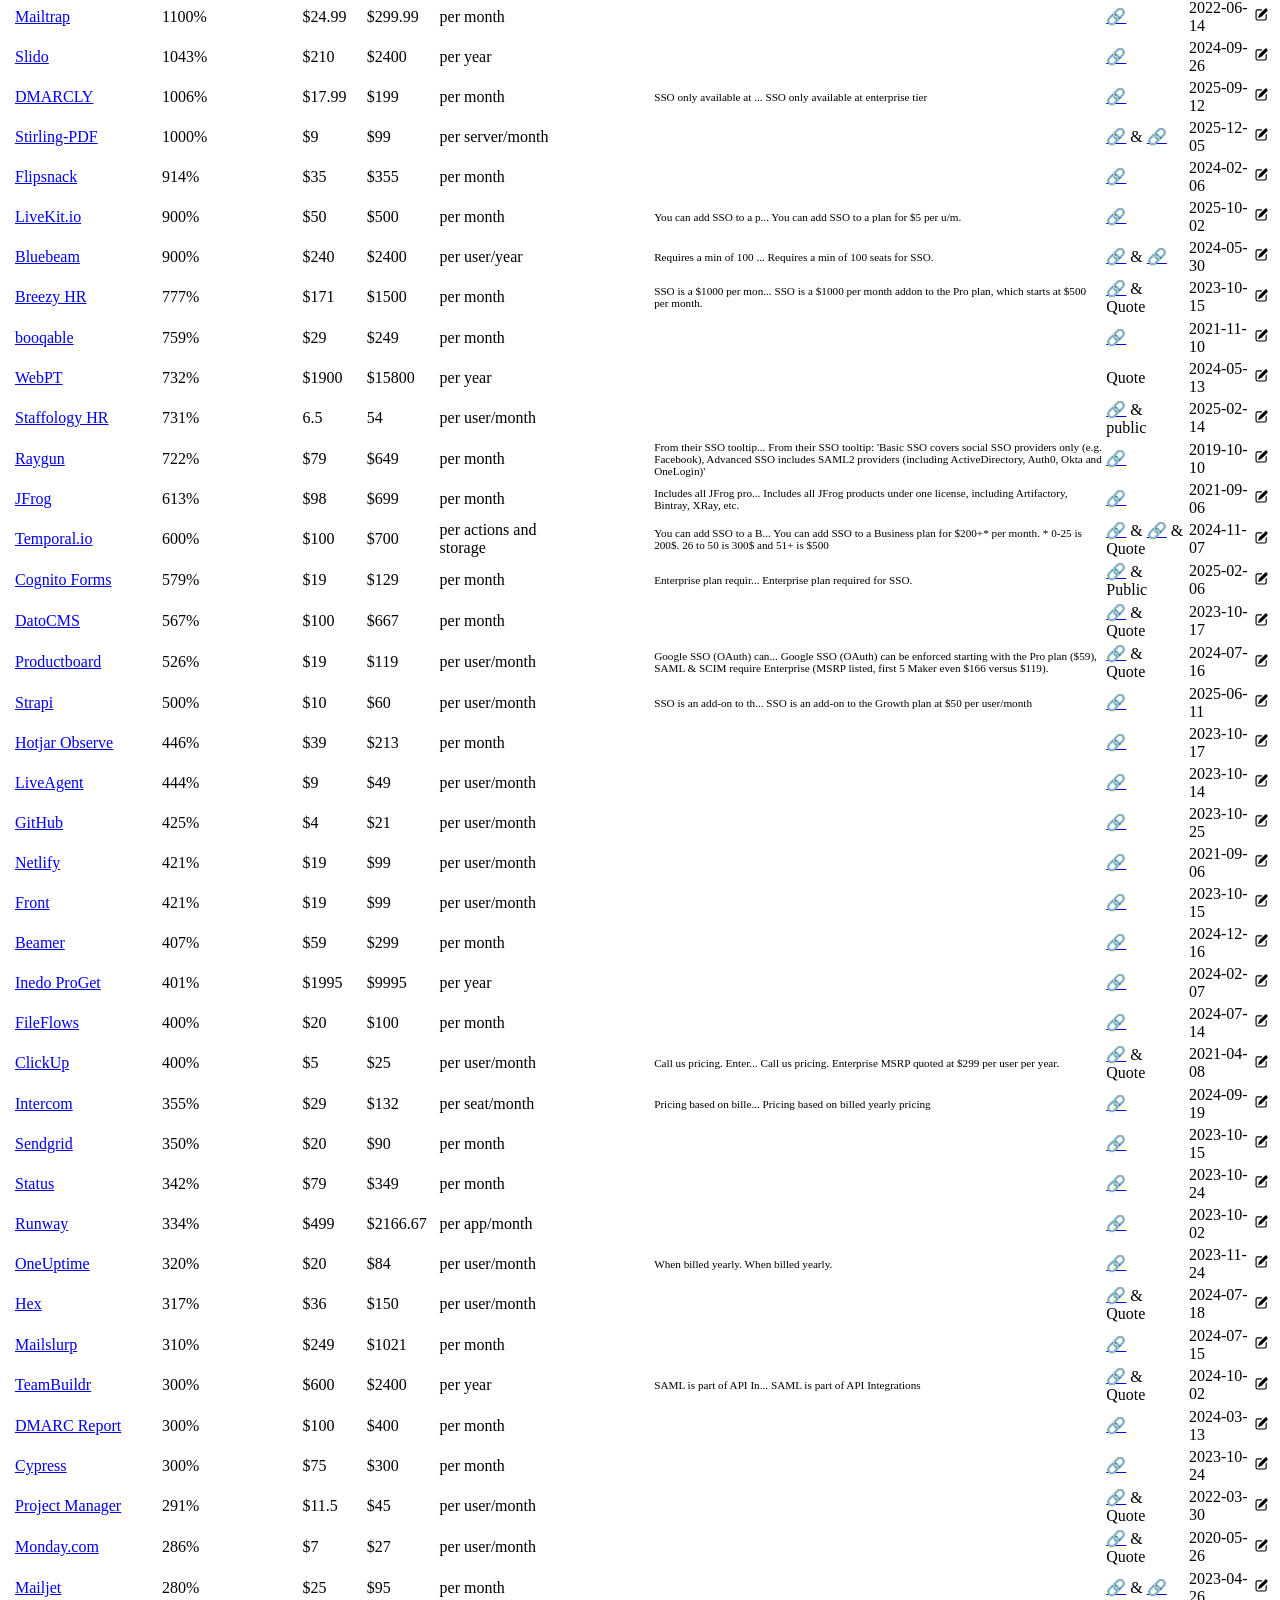
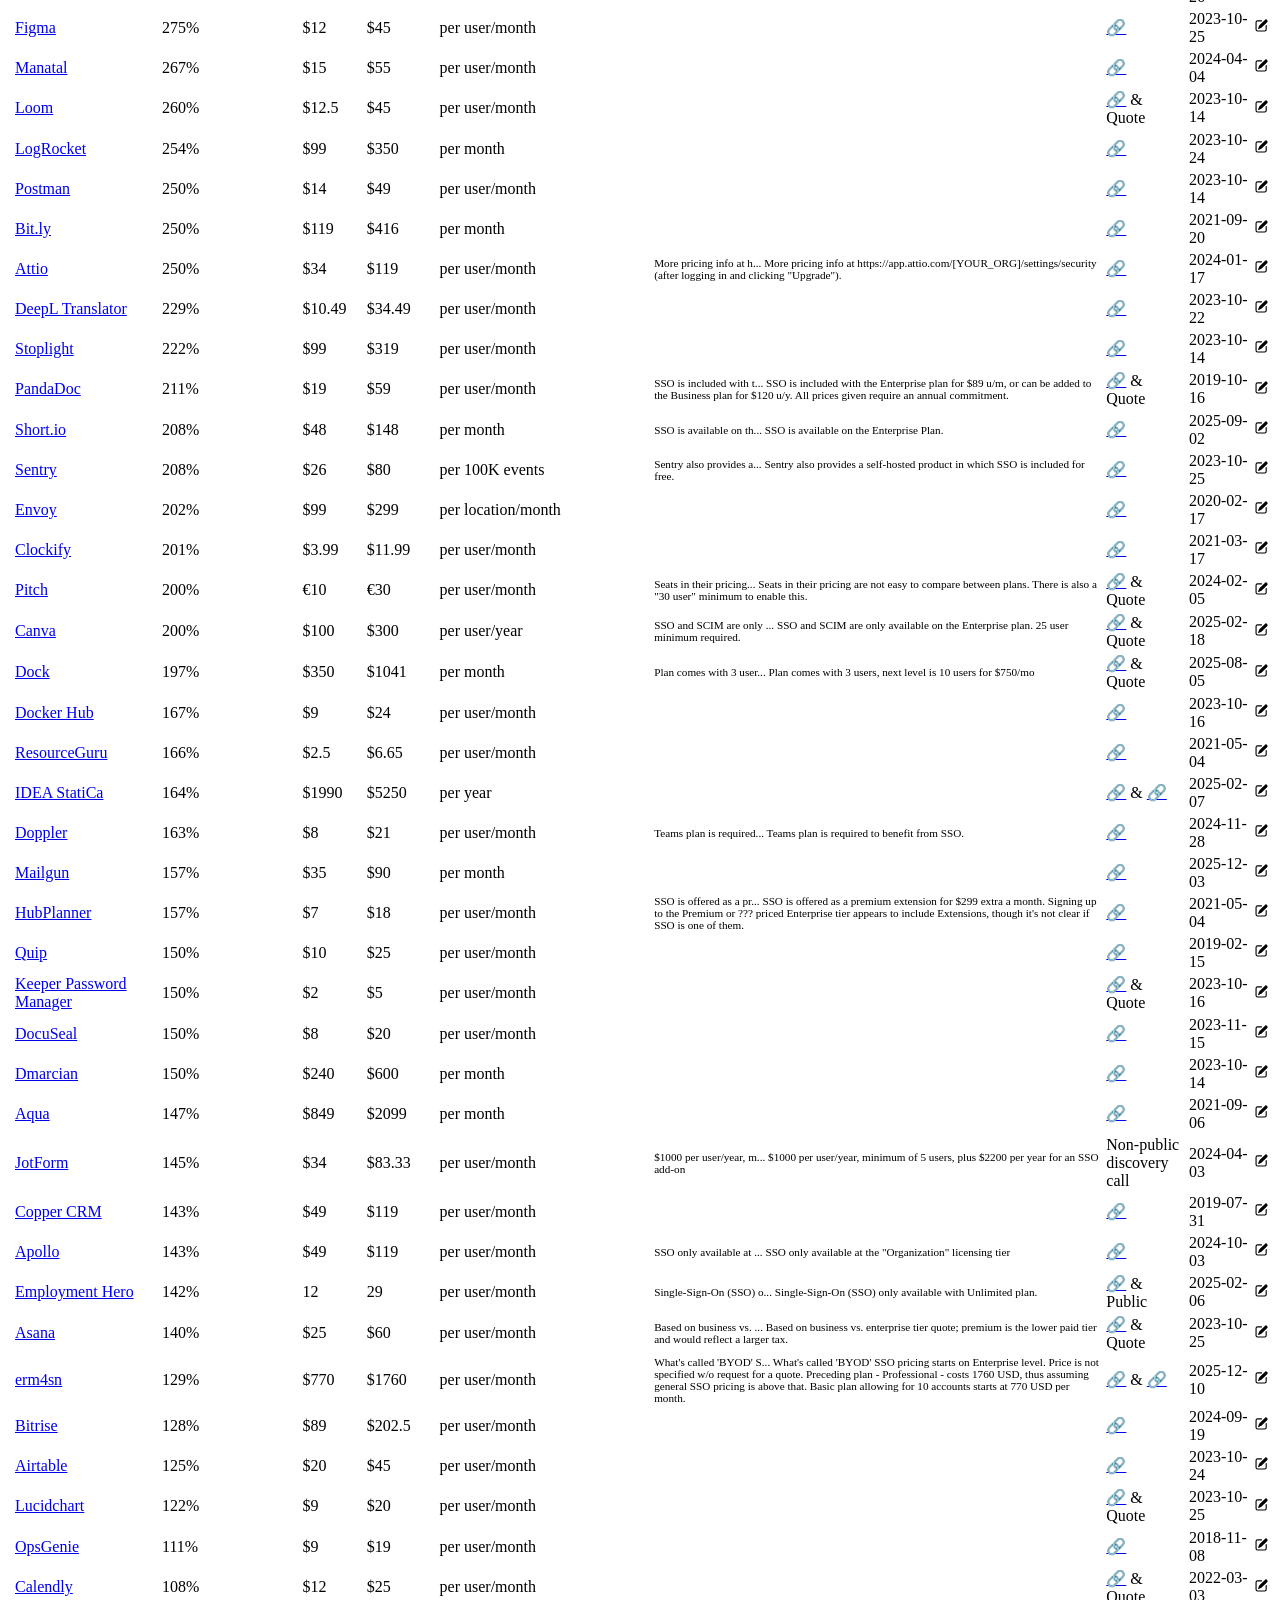
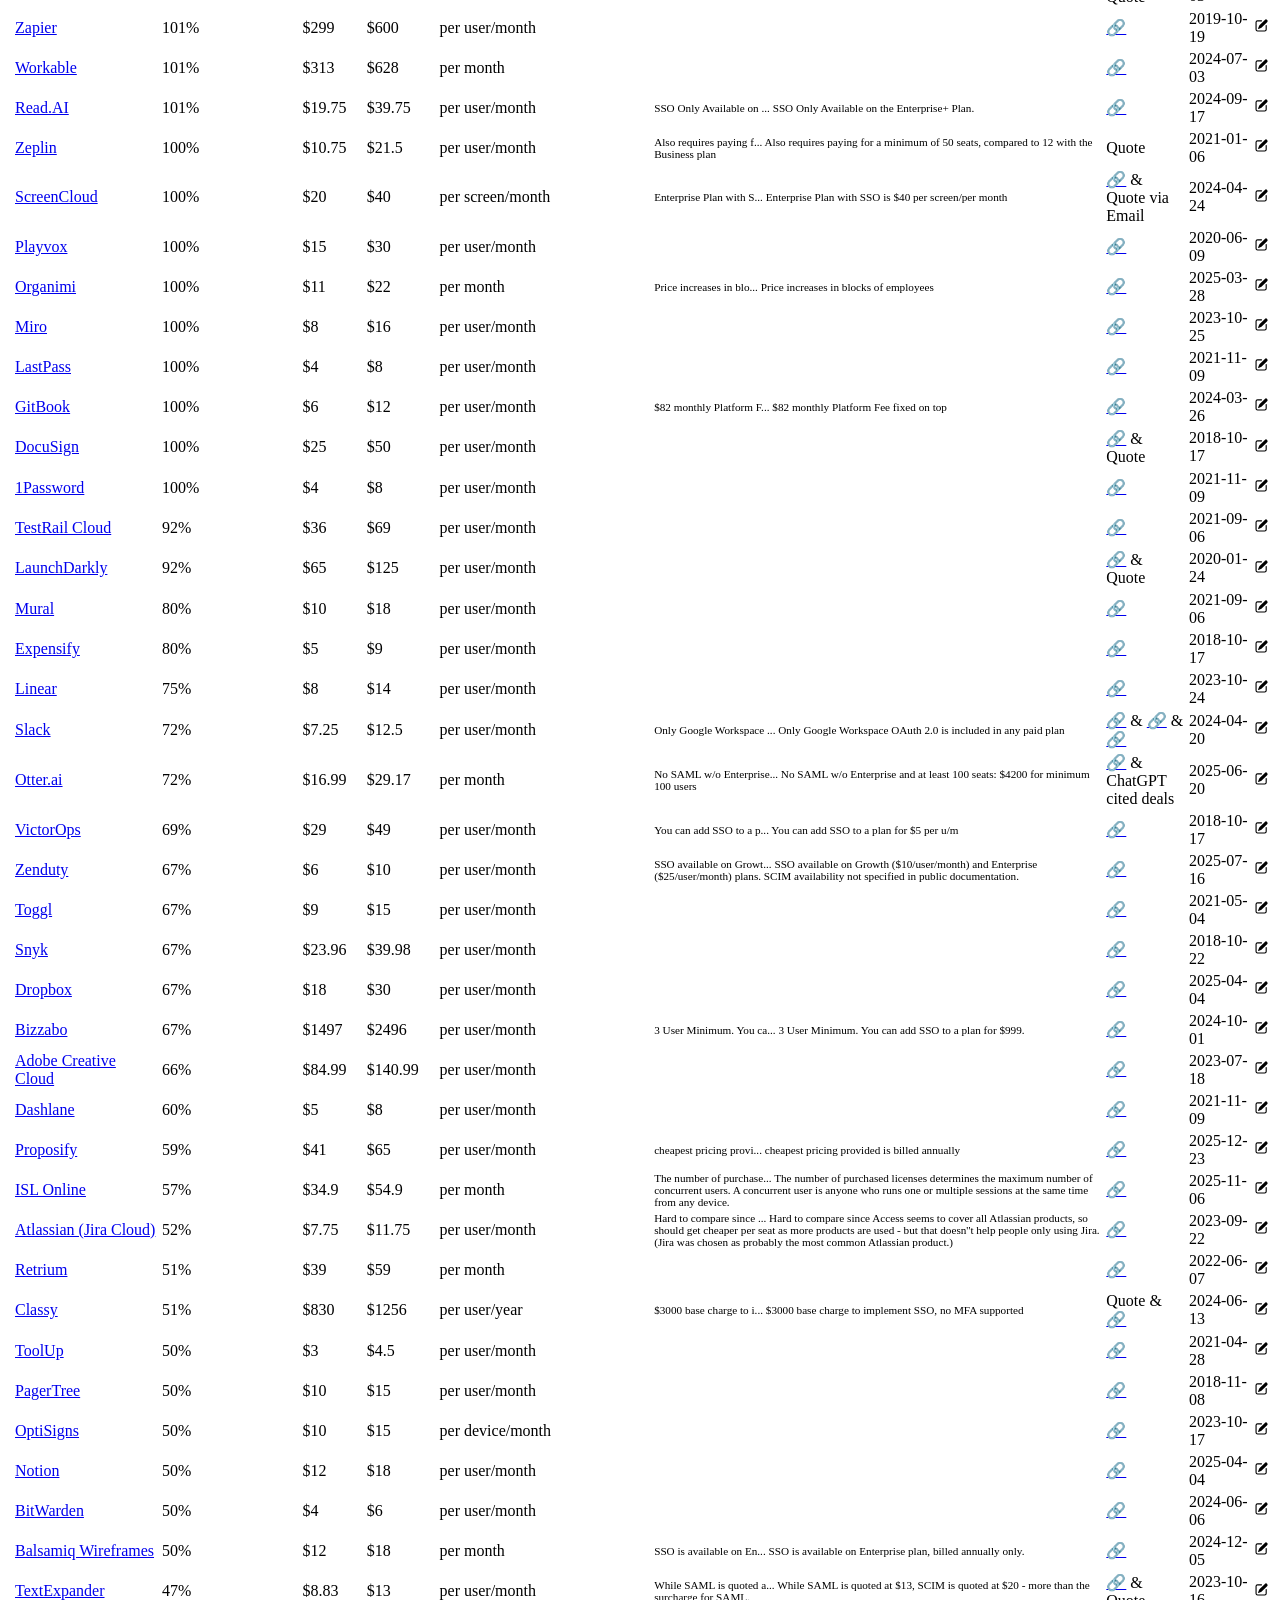
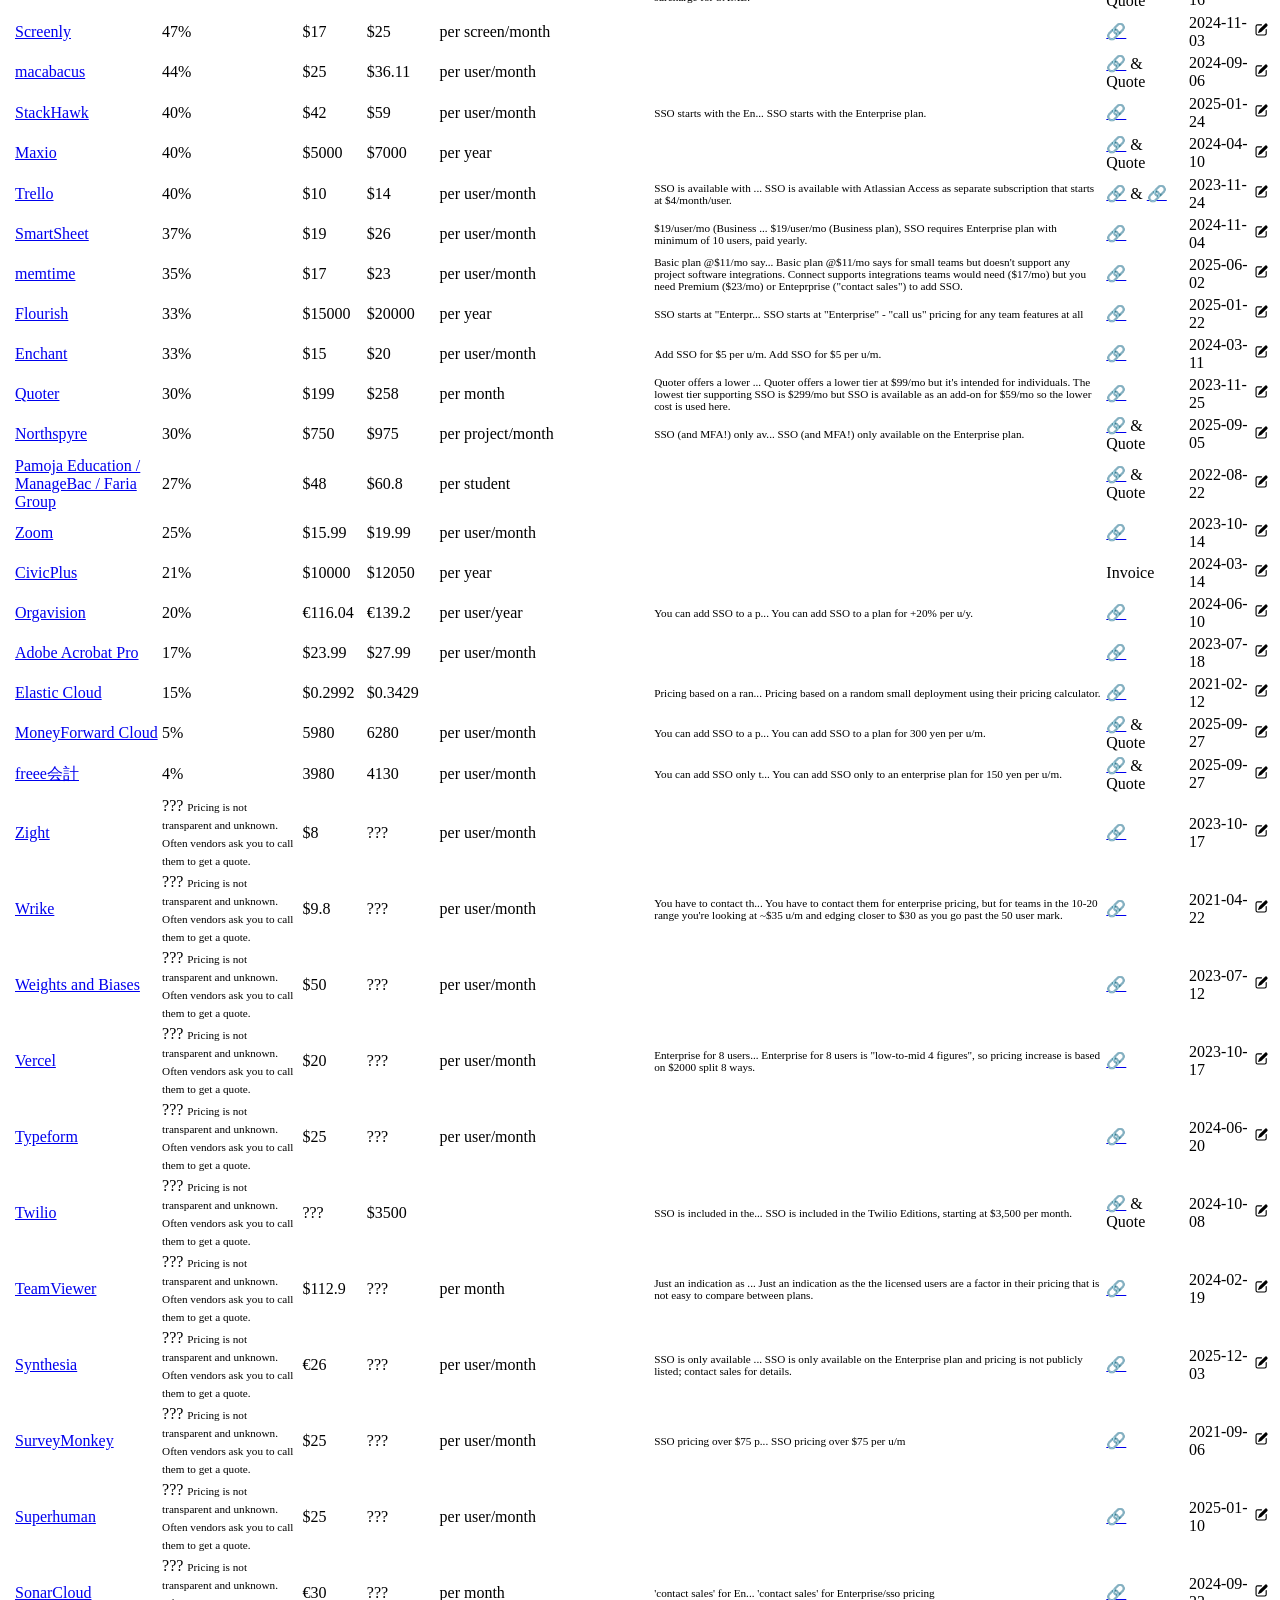
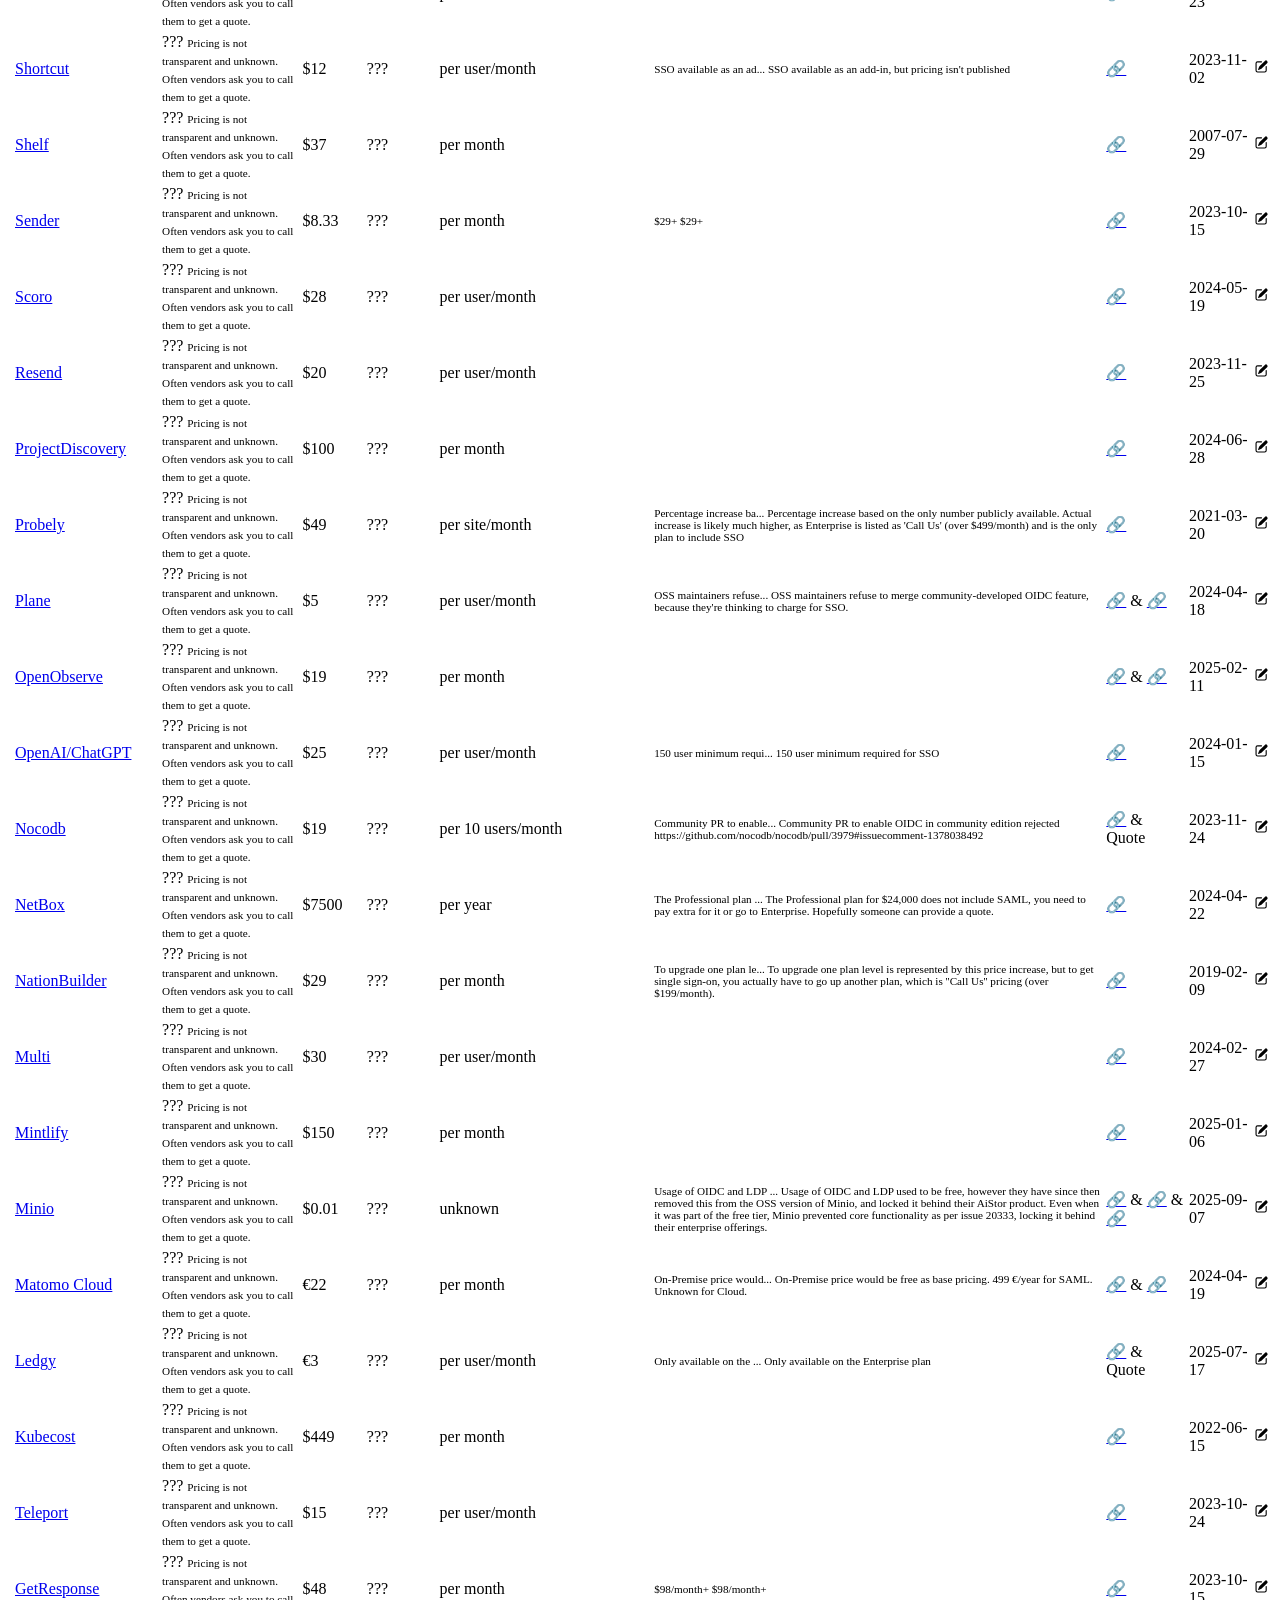
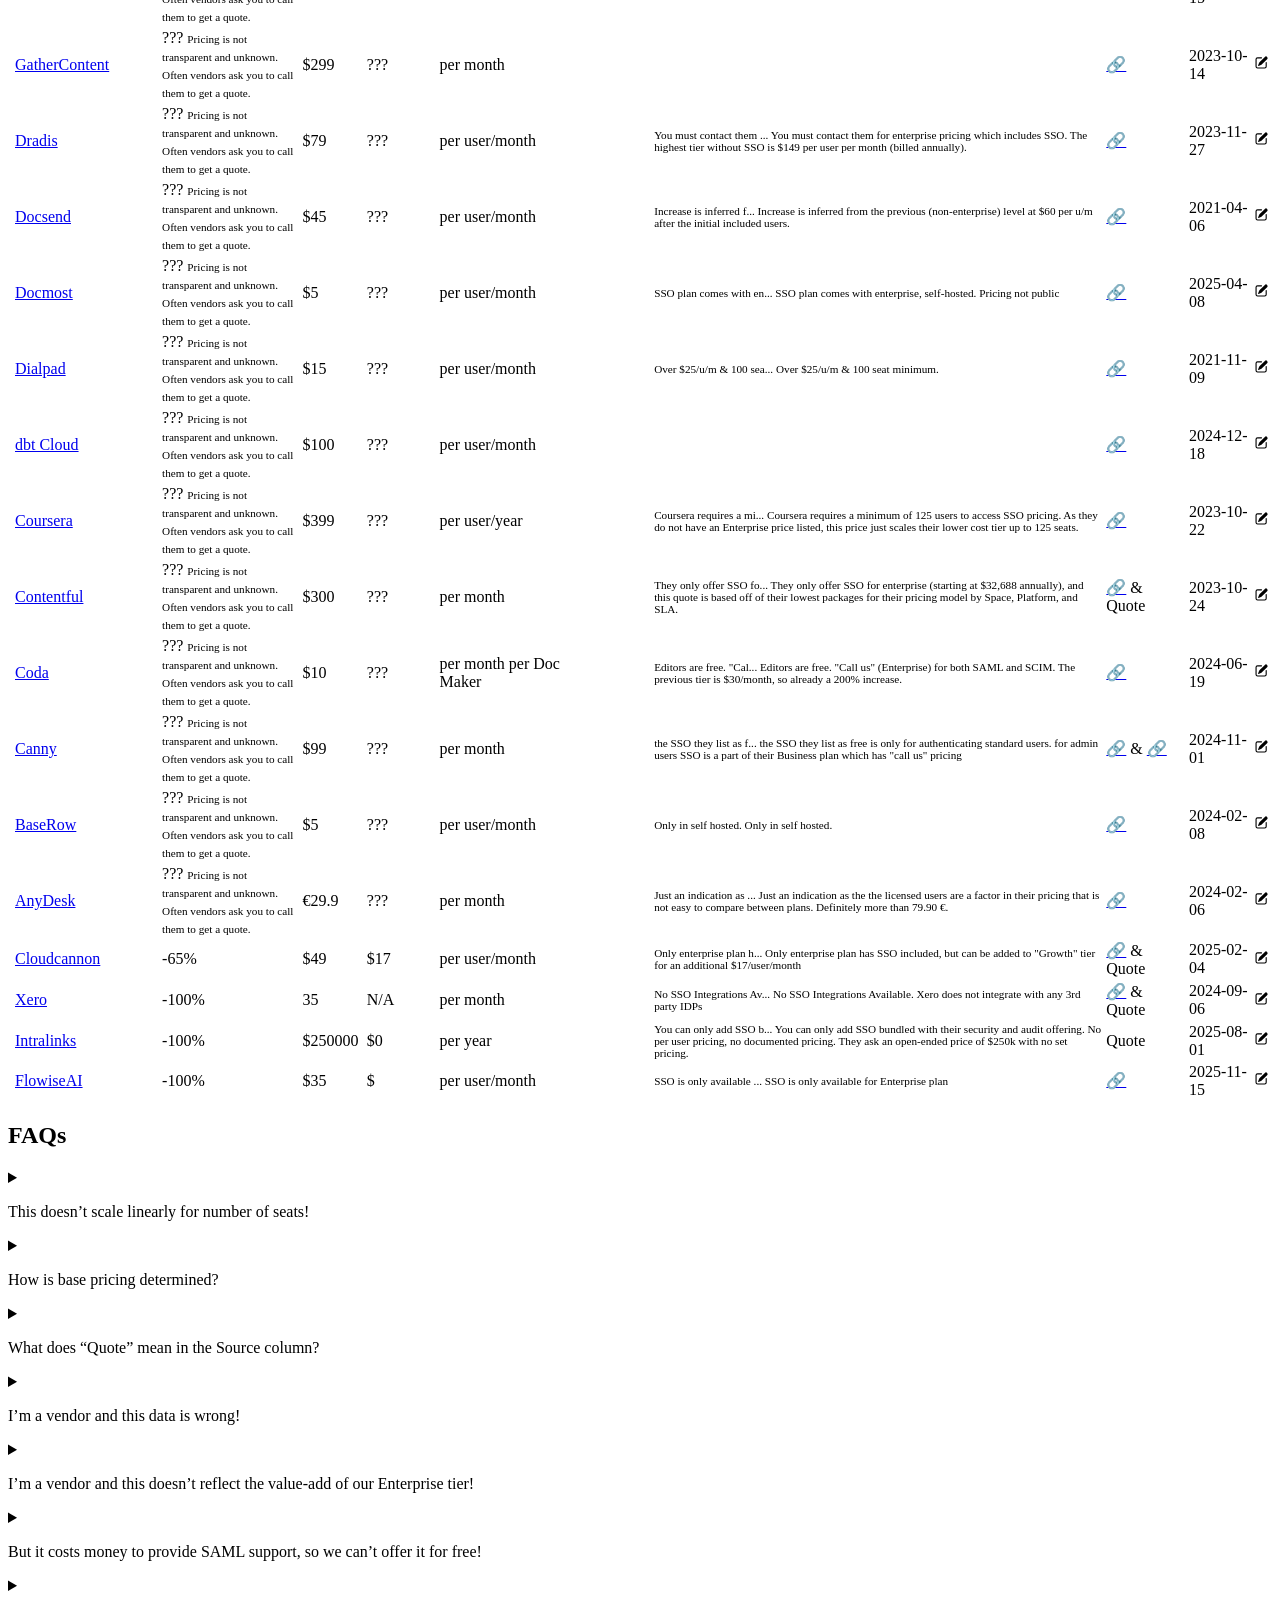
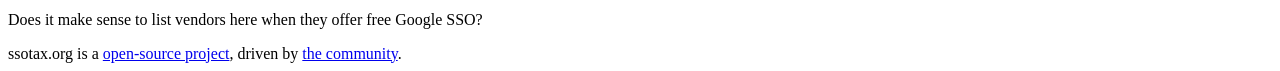
==== commit 621b1ccf: "jekyll build from Action aa7b6bc08f0e34d1f60c8f61086ae76244abae1d" ====
--- a/index.html
+++ b/index.html
@@ -160,7 +160,7 @@
       <!-- Nav links -->
       <a href="https://github.com/ssotax/ssotax" target="_blank">Github Project</a>
     </span>
-    <div class="last-update">Last Update: 19 Dec 2025</div>
+    <div class="last-update">Last Update: 13 Jan 2026</div>
   </div>
 </header>
       
@@ -7640,6 +7640,55 @@
         
         <tr>
           <td class="actions">
+            <img src="https://cdn.brandfetch.io/proposify.com/w/20/h/20?c=1idfTQBXvpC8fI69GDZ" onerror="this.src='img/vendor_placeholder.svg'" alt="Proposify" />
+          </td>
+          <td><a href="https://www.proposify.com/" target="_blank">Proposify</a></td>
+          <td sorttable_customkey="59" class="centered">
+            
+              59%
+            
+          </td>
+          <td sorttable_customkey="41" class="centered">
+            
+              $41
+            
+          </td>
+          <td sorttable_customkey="65" class="centered">
+            
+              $65
+            
+          </td>
+          <td class="centered small">per user/month</td>
+          <td class="centered">
+            
+
+<div style="display: inline-block;"><img src="https://cdn.brandfetch.io/
+google.com
+/w/20/h/20?c=1idfTQBXvpC8fI69GDZ" onerror="this.src='img/vendor_placeholder.svg'" alt="Google" /></div>
+
+          </td>
+          <td style="font-size: 0.7em;">
+            <div class="tooltip">cheapest pricing provi...
+              <span class="tooltiptext">cheapest pricing provided is billed annually</span>
+            </div>
+          </td>
+          <td class="centered">
+            
+
+
+<a href="https://www.proposify.com/pricing" target="_blank">&#128279;</a>
+
+
+          </td>
+          <td class="small">2025-12-23</td>
+          <td class="actions">
+            <a href="https://github.com/ssotax/ssotax/edit/main/_vendors_bad/proposify.yaml" target="_blank"><img src="img/pencil.svg" width="15" height="15" alt="Edit Proposify" /></a>
+          </td>
+        </tr>
+      
+        
+        <tr>
+          <td class="actions">
             <img src="https://cdn.brandfetch.io/quip.com/w/20/h/20?c=1idfTQBXvpC8fI69GDZ" onerror="this.src='img/vendor_placeholder.svg'" alt="Quip" />
           </td>
           <td><a href="https://quip.com/" target="_blank">Quip</a></td>
@@ -9209,6 +9258,67 @@
           <td class="small">2023-10-24</td>
           <td class="actions">
             <a href="https://github.com/ssotax/ssotax/edit/main/_vendors_bad/status-io.yaml" target="_blank"><img src="img/pencil.svg" width="15" height="15" alt="Edit Status" /></a>
+          </td>
+        </tr>
+      
+        
+        <tr>
+          <td class="actions">
+            <img src="https://cdn.brandfetch.io/stirling.com/w/20/h/20?c=1idfTQBXvpC8fI69GDZ" onerror="this.src='img/vendor_placeholder.svg'" alt="Stirling-PDF" />
+          </td>
+          <td><a href="https://www.stirling.com" target="_blank">Stirling-PDF</a></td>
+          <td sorttable_customkey="1000" class="centered">
+            
+              1000%
+            
+          </td>
+          <td sorttable_customkey="9" class="centered">
+            
+              $9
+            
+          </td>
+          <td sorttable_customkey="99" class="centered">
+            
+              $99
+            
+          </td>
+          <td class="centered small">per server/month</td>
+          <td class="centered">
+            
+
+<div style="display: inline-block;"><img src="https://cdn.brandfetch.io/
+google.com
+/w/20/h/20?c=1idfTQBXvpC8fI69GDZ" onerror="this.src='img/vendor_placeholder.svg'" alt="Google" /></div>
+
+
+<div style="display: inline-block;"><img src="https://cdn.brandfetch.io/
+github.com
+/w/20/h/20?c=1idfTQBXvpC8fI69GDZ" onerror="this.src='img/vendor_placeholder.svg'" alt="Github" /></div>
+
+          </td>
+          <td style="font-size: 0.7em;">
+            <div class="tooltip">
+              <span class="tooltiptext"></span>
+            </div>
+          </td>
+          <td class="centered">
+            
+
+
+<a href="https://www.stirling.com/pricing" target="_blank">&#128279;</a>
+
+
+
+&amp;
+
+
+<a href="https://github.com/Stirling-Tools/Stirling-PDF/releases/tag/v2.0.0" target="_blank">&#128279;</a>
+
+
+          </td>
+          <td class="small">2025-12-05</td>
+          <td class="actions">
+            <a href="https://github.com/ssotax/ssotax/edit/main/_vendors_bad/stirling.yaml" target="_blank"><img src="img/pencil.svg" width="15" height="15" alt="Edit Stirling-PDF" /></a>
           </td>
         </tr>
       
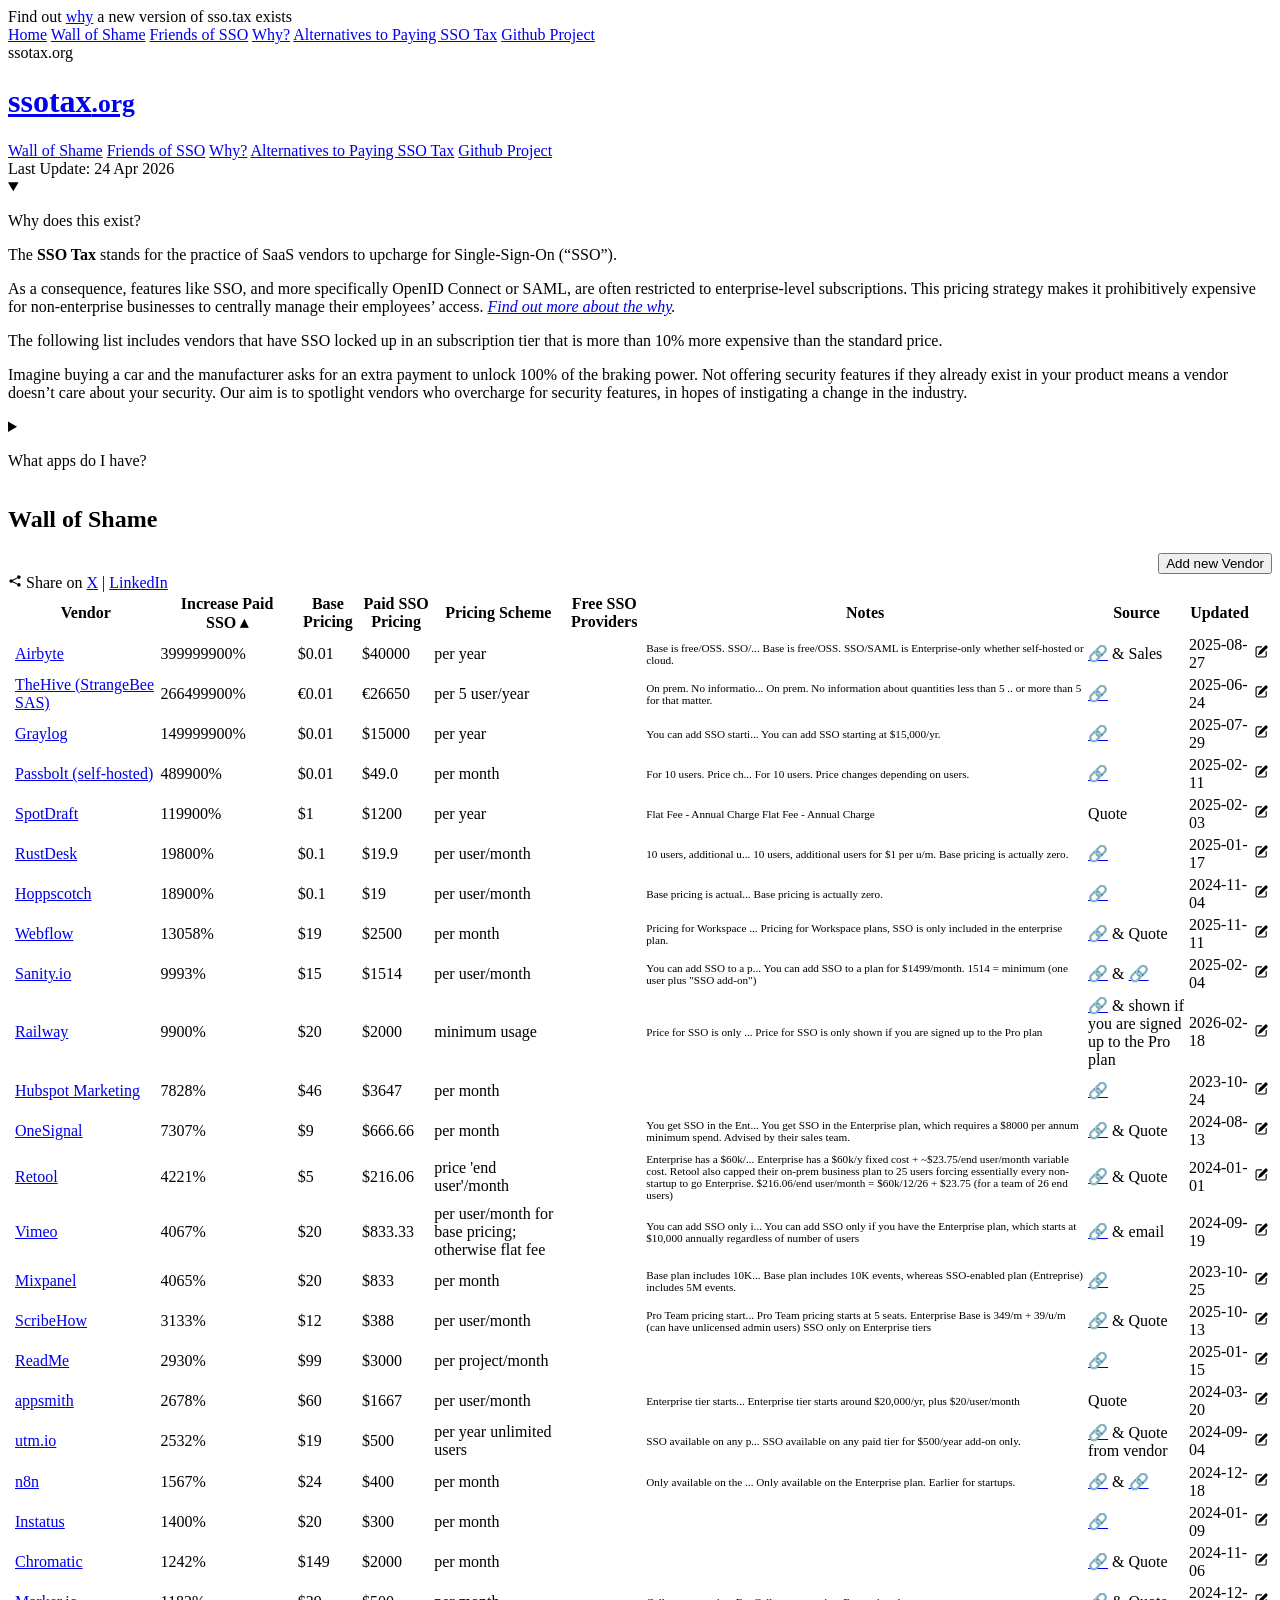
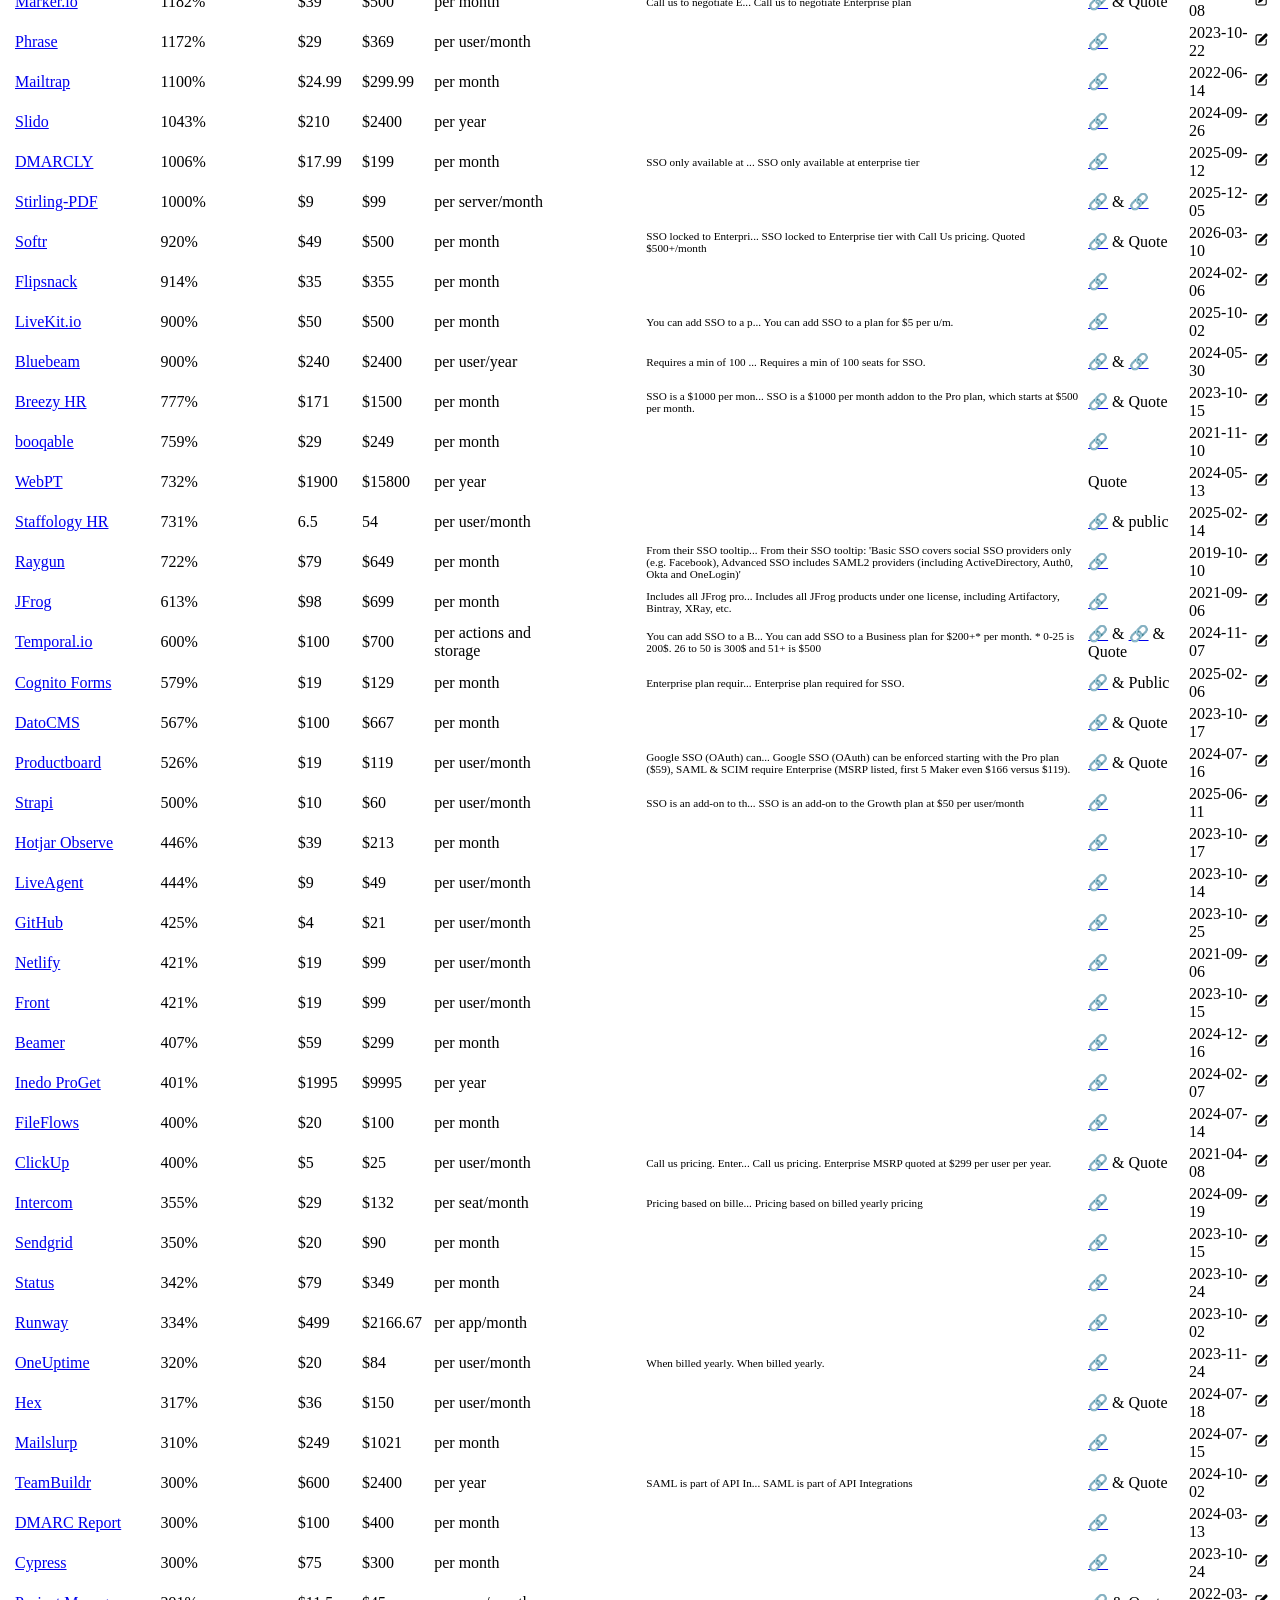
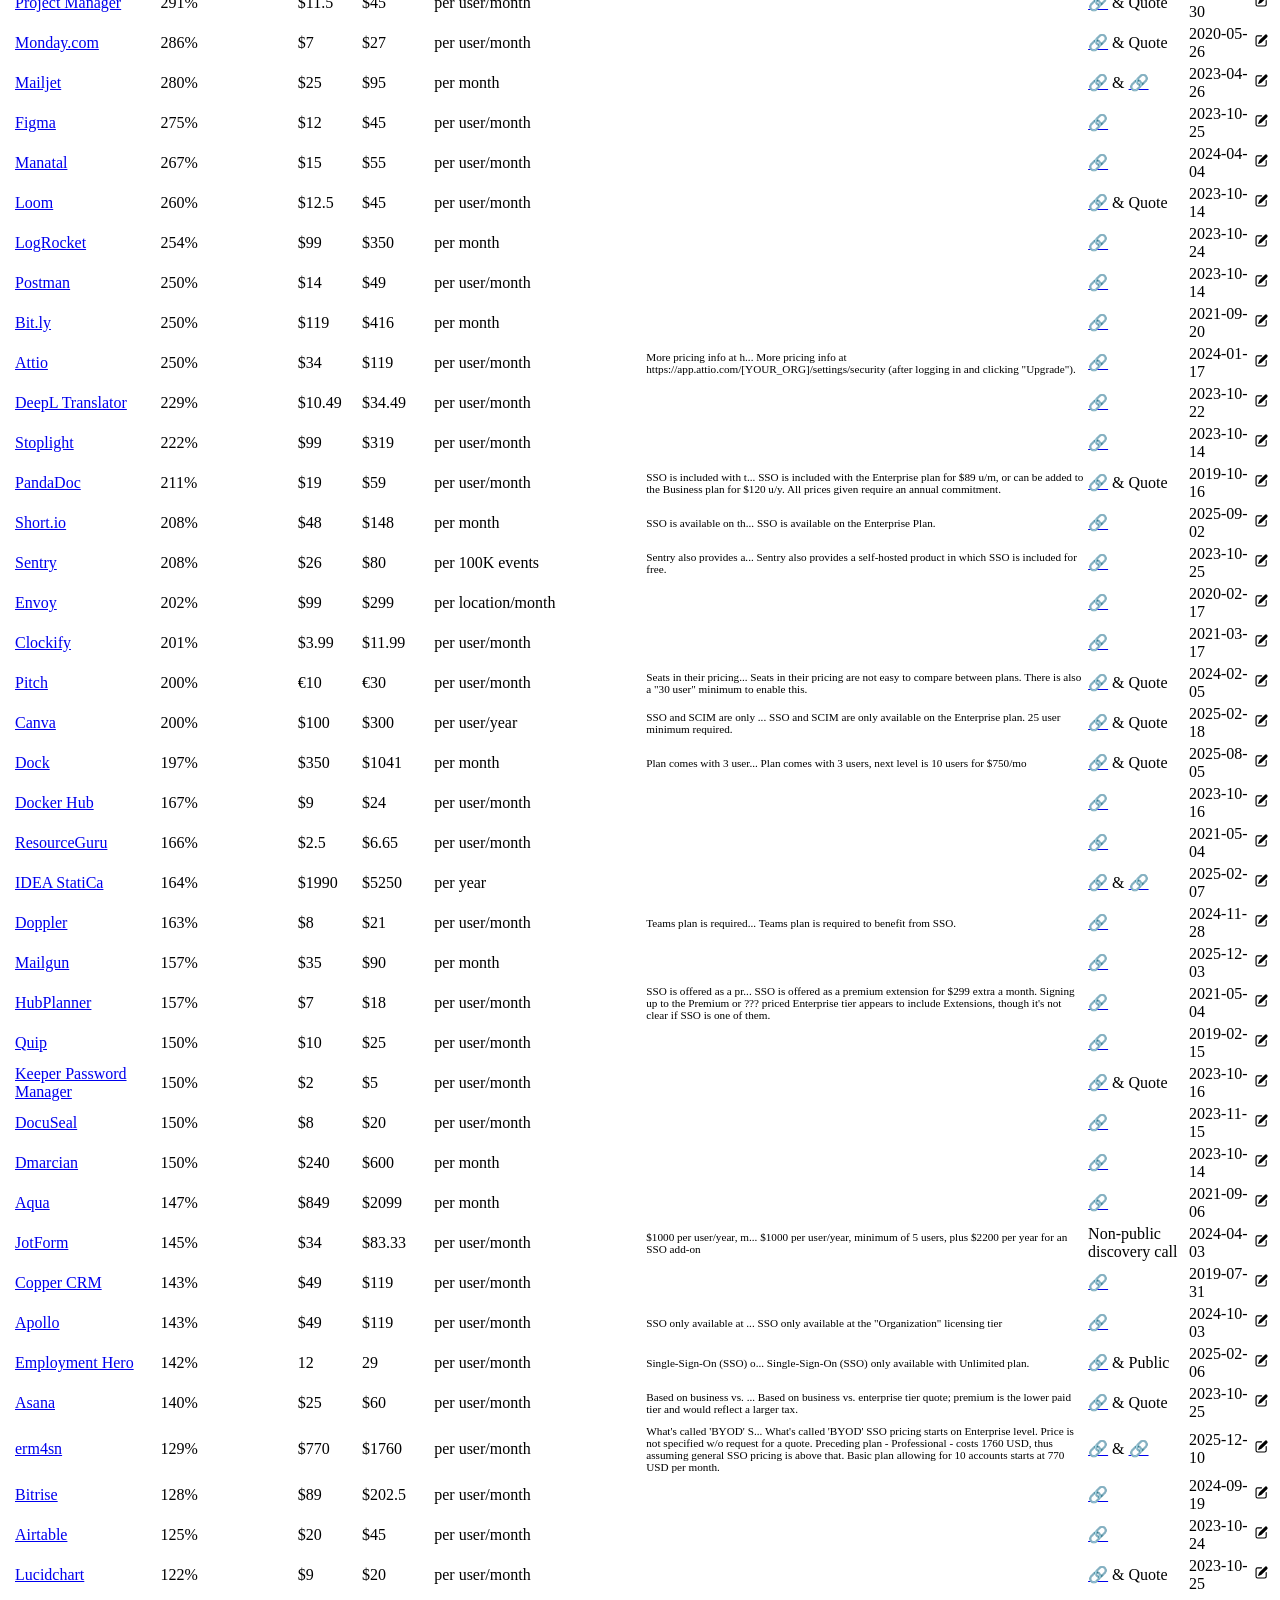
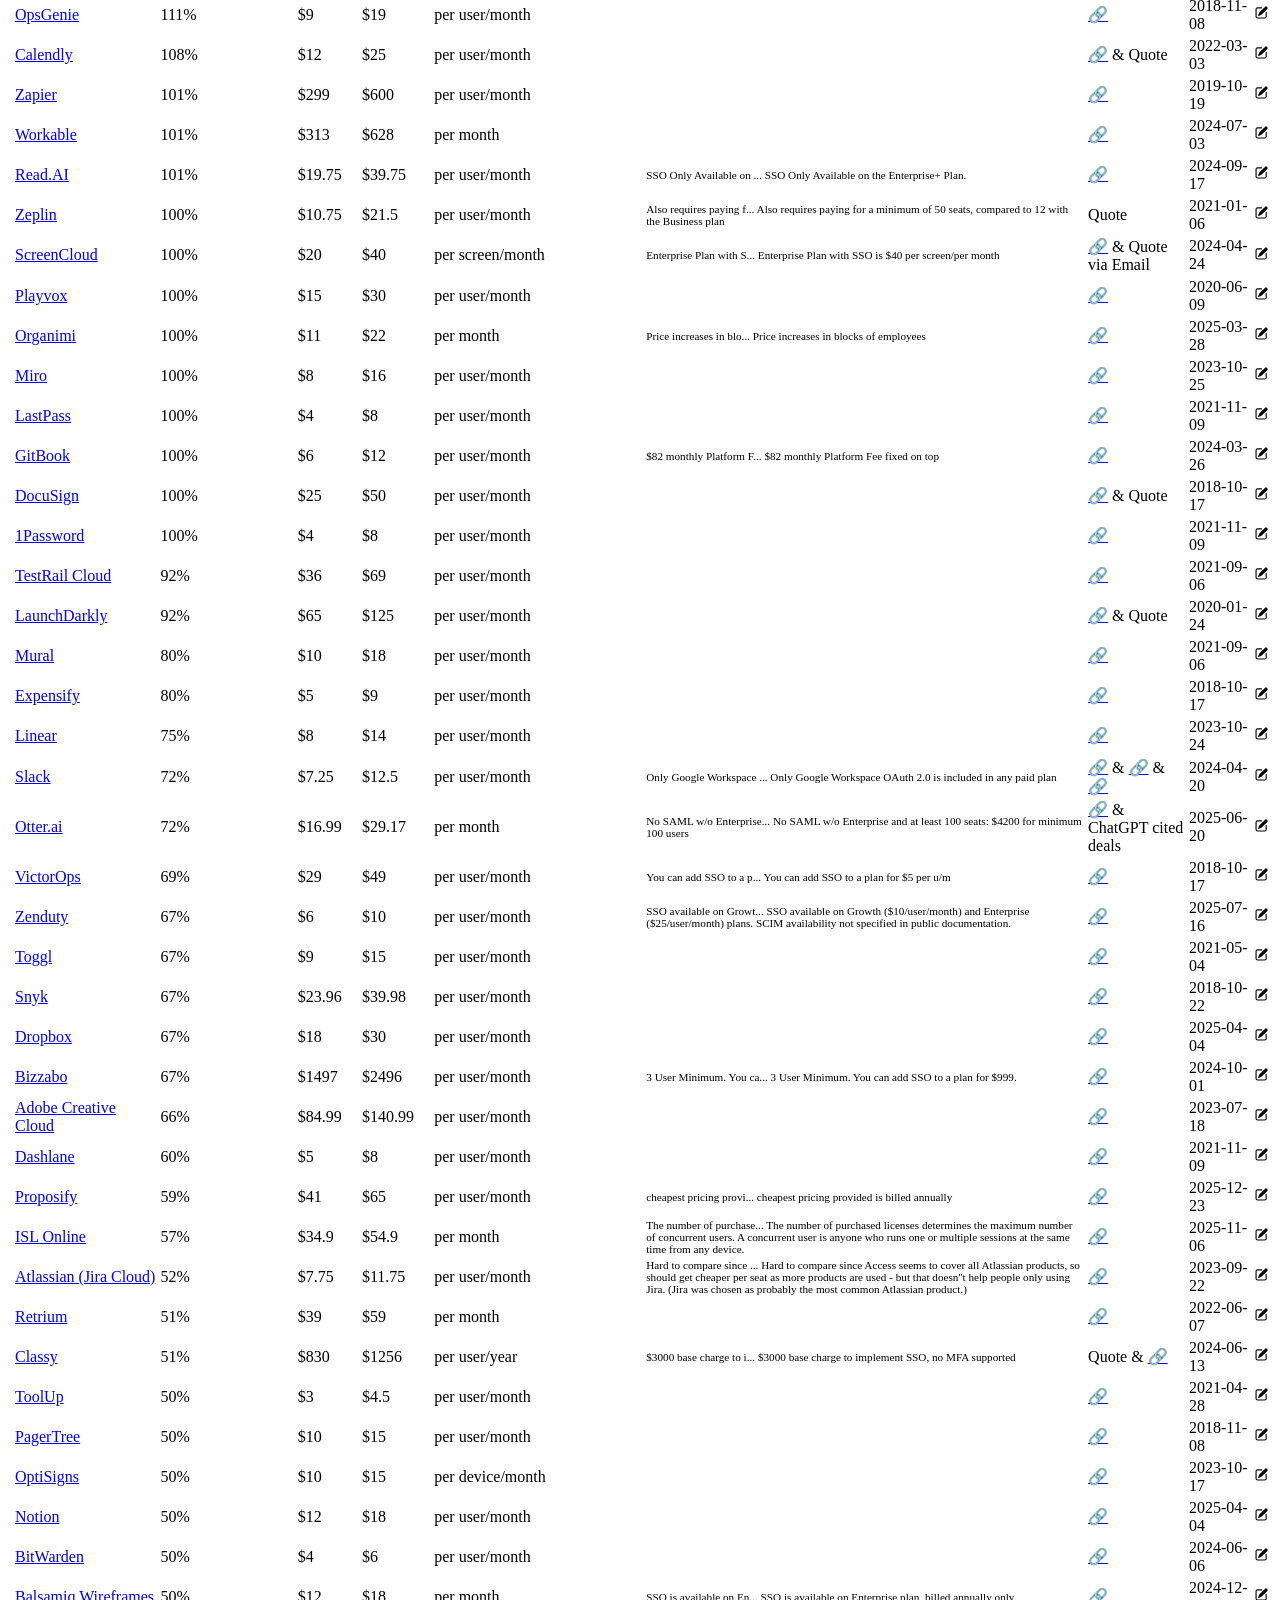
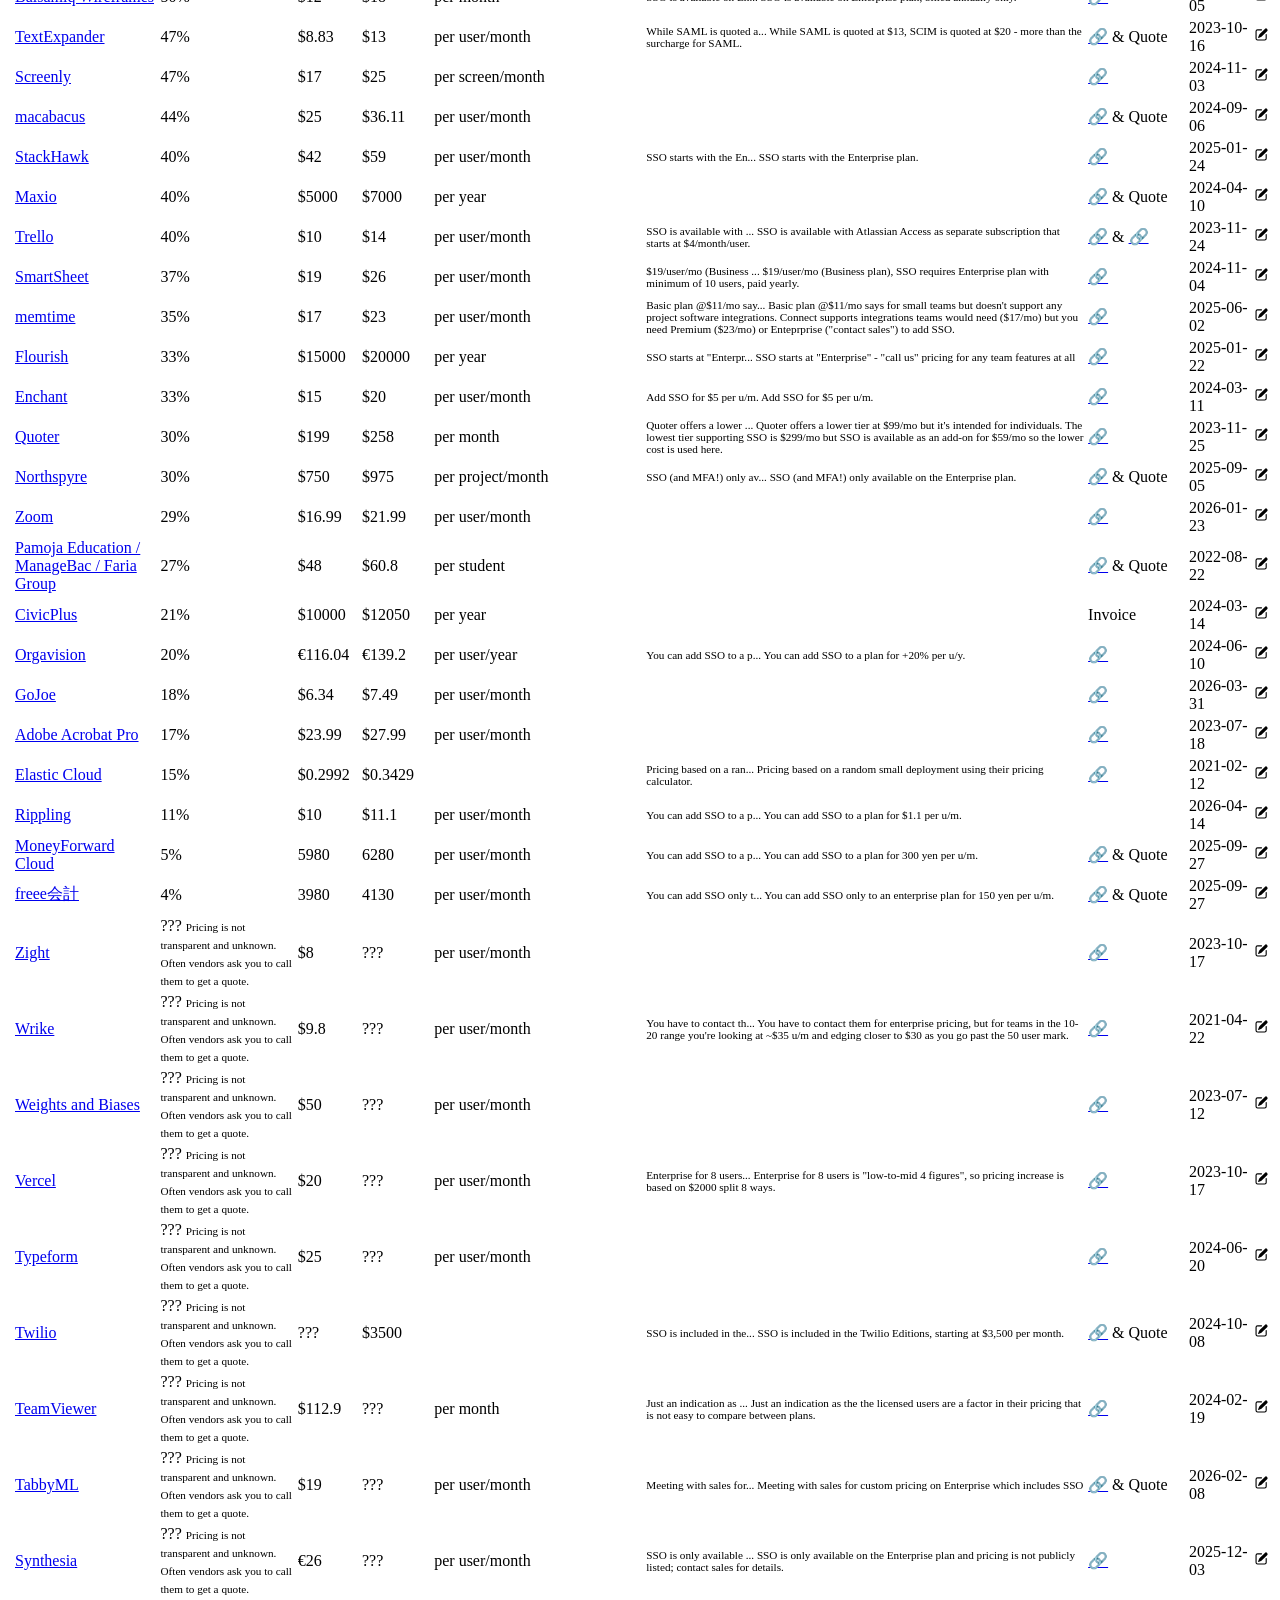
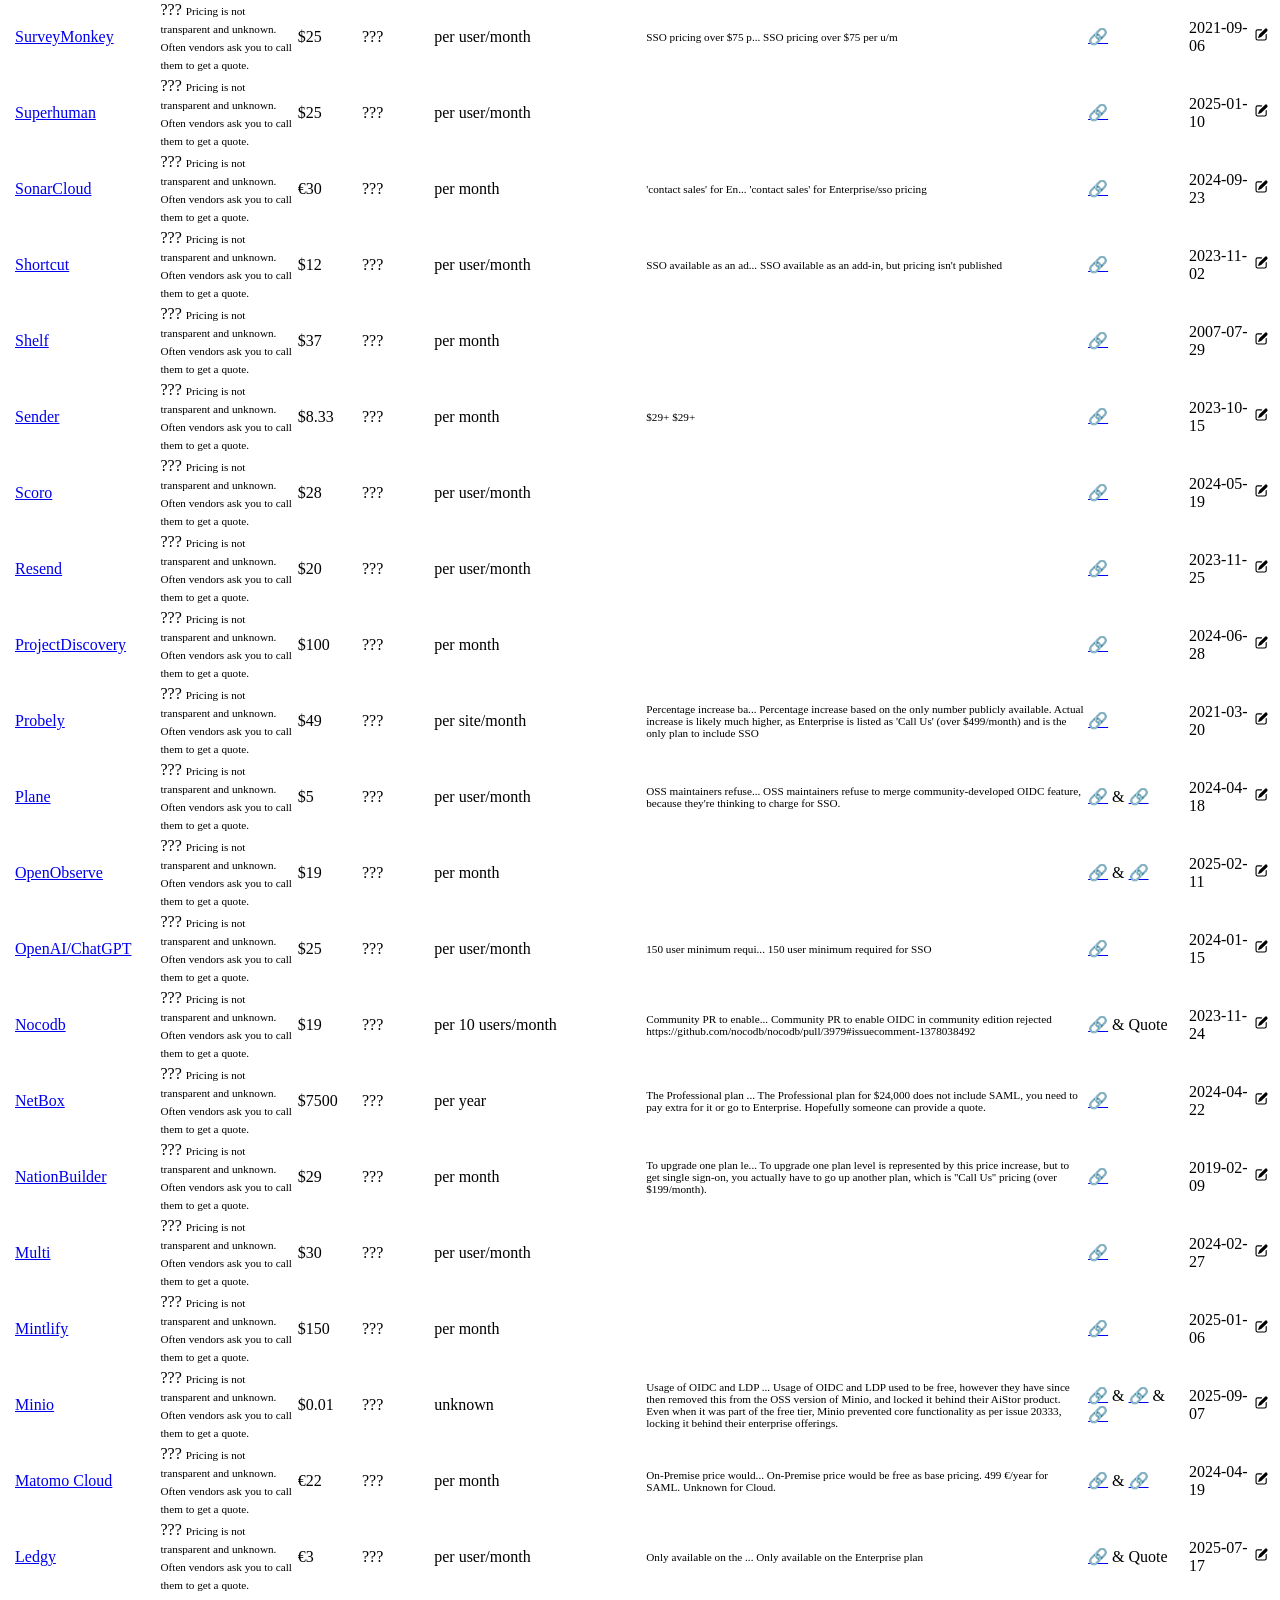
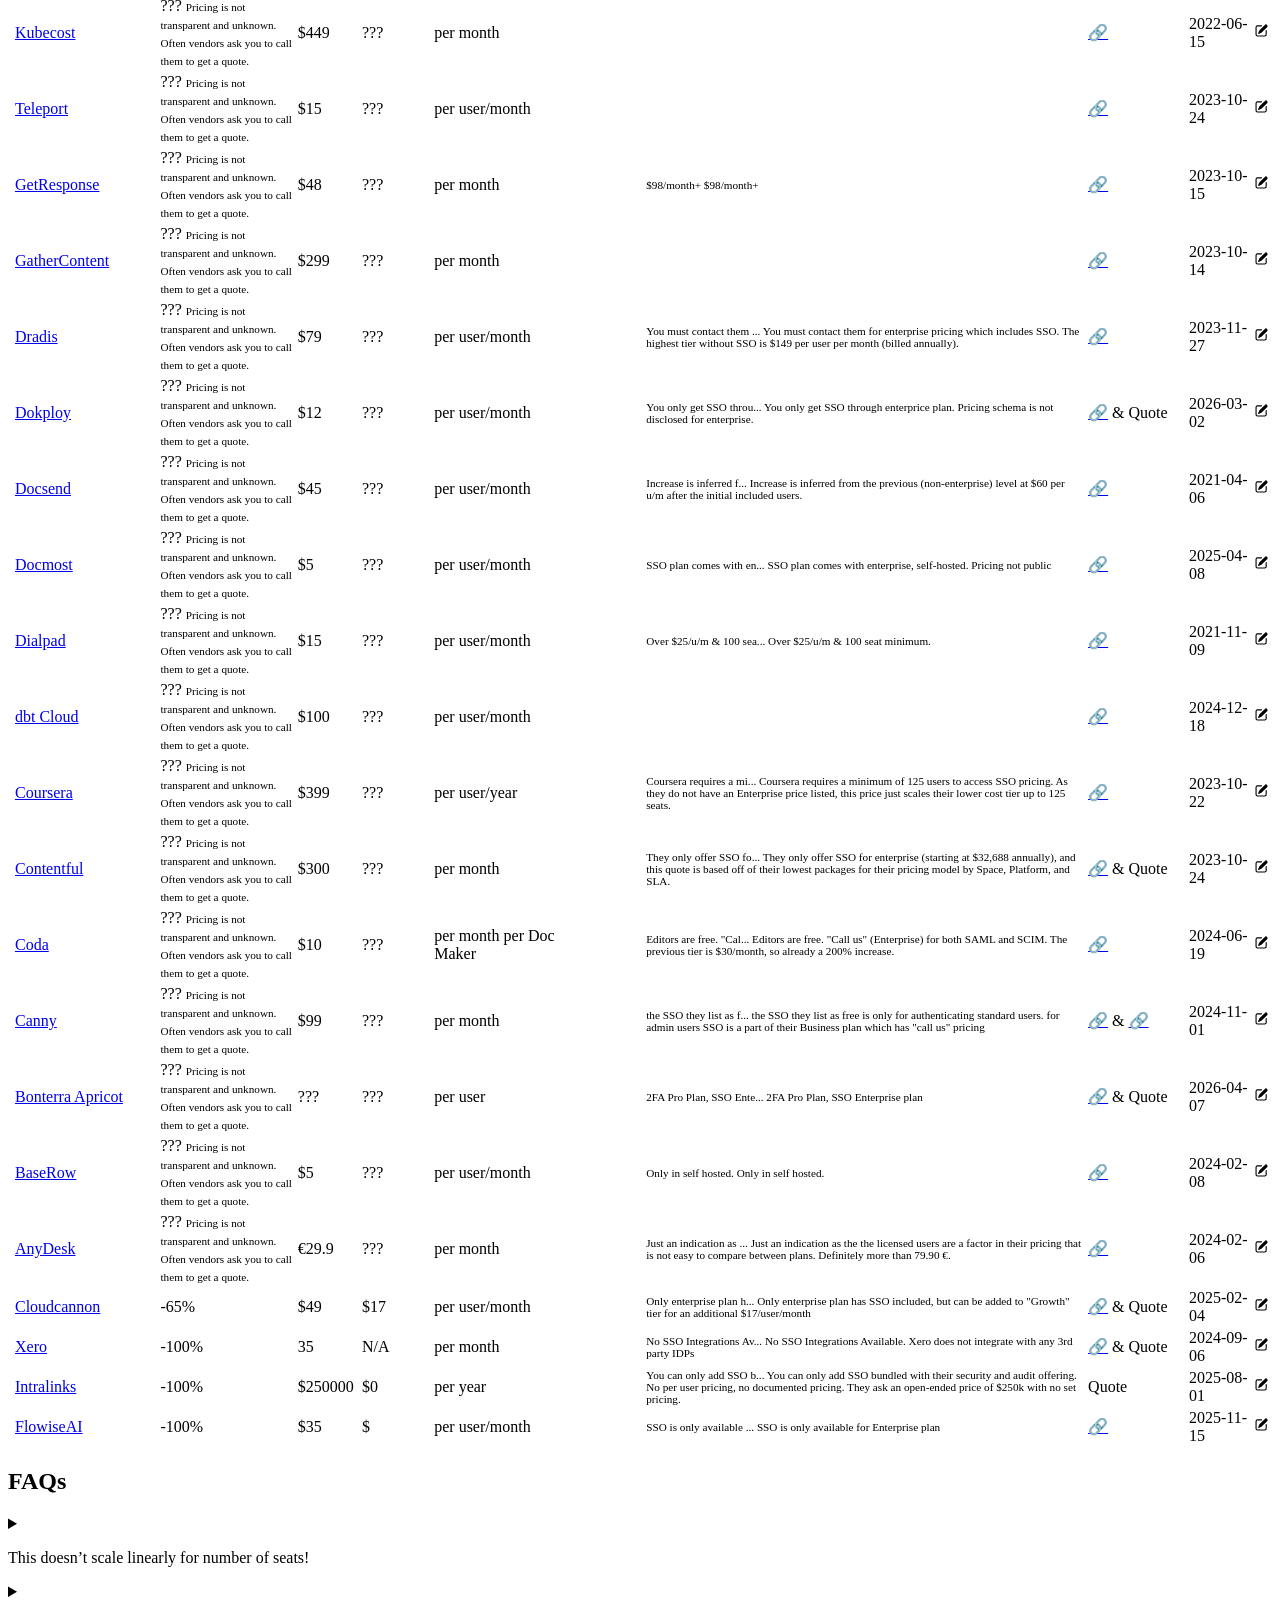
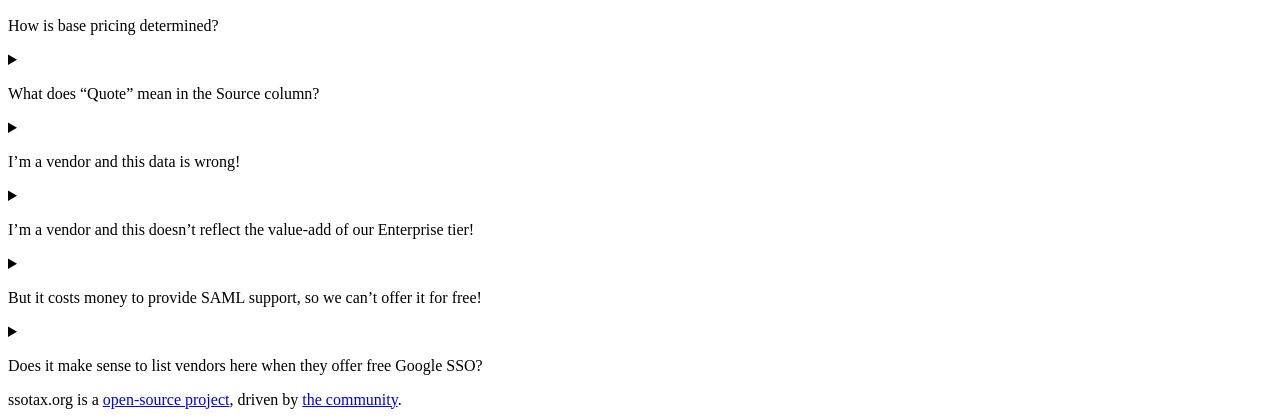
==== commit 46c567ae: "jekyll build from Action aa8d84707dfef2efd3d0a212d4ccff7f1df040b7" ====
--- a/index.html
+++ b/index.html
@@ -160,7 +160,7 @@
       <!-- Nav links -->
       <a href="https://github.com/ssotax/ssotax" target="_blank">Github Project</a>
     </span>
-    <div class="last-update">Last Update: 13 Jan 2026</div>
+    <div class="last-update">Last Update: 24 Apr 2026</div>
   </div>
 </header>
       
@@ -1363,155 +1363,9 @@
         
         <tr>
           <td class="actions">
-            <img src="https://cdn.brandfetch.io/booqable.com/w/20/h/20?c=1idfTQBXvpC8fI69GDZ" onerror="this.src='img/vendor_placeholder.svg'" alt="booqable" />
-          </td>
-          <td><a href="https://booqable.com/" target="_blank">booqable</a></td>
-          <td sorttable_customkey="759" class="centered">
-            
-              759%
-            
-          </td>
-          <td sorttable_customkey="29" class="centered">
-            
-              $29
-            
-          </td>
-          <td sorttable_customkey="249" class="centered">
-            
-              $249
-            
-          </td>
-          <td class="centered small">per month</td>
-          <td class="centered">
-            
-          </td>
-          <td style="font-size: 0.7em;">
-            <div class="tooltip">
-              <span class="tooltiptext"></span>
-            </div>
-          </td>
-          <td class="centered">
-            
-
-
-<a href="https://booqable.com/pricing/" target="_blank">&#128279;</a>
-
-
-          </td>
-          <td class="small">2021-11-10</td>
-          <td class="actions">
-            <a href="https://github.com/ssotax/ssotax/edit/main/_vendors_bad/booqable.yaml" target="_blank"><img src="img/pencil.svg" width="15" height="15" alt="Edit booqable" /></a>
-          </td>
-        </tr>
-      
-        
-        <tr>
-          <td class="actions">
-            <img src="https://cdn.brandfetch.io/breezy.hr/w/20/h/20?c=1idfTQBXvpC8fI69GDZ" onerror="this.src='img/vendor_placeholder.svg'" alt="Breezy HR" />
-          </td>
-          <td><a href="https://breezy.hr" target="_blank">Breezy HR</a></td>
-          <td sorttable_customkey="777" class="centered">
-            
-              777%
-            
-          </td>
-          <td sorttable_customkey="171" class="centered">
-            
-              $171
-            
-          </td>
-          <td sorttable_customkey="1500" class="centered">
-            
-              $1500
-            
-          </td>
-          <td class="centered small">per month</td>
-          <td class="centered">
-            
-          </td>
-          <td style="font-size: 0.7em;">
-            <div class="tooltip">SSO is a $1000 per mon...
-              <span class="tooltiptext">SSO is a $1000 per month addon to the Pro plan, which starts at $500 per month.</span>
-            </div>
-          </td>
-          <td class="centered">
-            
-
-
-<a href="https://breezy.hr/pricing" target="_blank">&#128279;</a>
-
-
-
-&amp;
-
-
-Quote
-
-
-          </td>
-          <td class="small">2023-10-15</td>
-          <td class="actions">
-            <a href="https://github.com/ssotax/ssotax/edit/main/_vendors_bad/breezy-hr.yaml" target="_blank"><img src="img/pencil.svg" width="15" height="15" alt="Edit Breezy HR" /></a>
-          </td>
-        </tr>
-      
-        
-        <tr>
-          <td class="actions">
-            <img src="https://cdn.brandfetch.io/calendly.com/w/20/h/20?c=1idfTQBXvpC8fI69GDZ" onerror="this.src='img/vendor_placeholder.svg'" alt="Calendly" />
-          </td>
-          <td><a href="https://calendly.com" target="_blank">Calendly</a></td>
-          <td sorttable_customkey="108" class="centered">
-            
-              108%
-            
-          </td>
-          <td sorttable_customkey="12" class="centered">
-            
-              $12
-            
-          </td>
-          <td sorttable_customkey="25" class="centered">
-            
-              $25
-            
-          </td>
-          <td class="centered small">per user/month</td>
-          <td class="centered">
-            
-          </td>
-          <td style="font-size: 0.7em;">
-            <div class="tooltip">
-              <span class="tooltiptext"></span>
-            </div>
-          </td>
-          <td class="centered">
-            
-
-
-<a href="https://www.calendly.com/pricing" target="_blank">&#128279;</a>
-
-
-
-&amp;
-
-
-Quote
-
-
-          </td>
-          <td class="small">2022-03-03</td>
-          <td class="actions">
-            <a href="https://github.com/ssotax/ssotax/edit/main/_vendors_bad/calendly.yaml" target="_blank"><img src="img/pencil.svg" width="15" height="15" alt="Edit Calendly" /></a>
-          </td>
-        </tr>
-      
-        
-        <tr>
-          <td class="actions">
-            <img src="https://cdn.brandfetch.io/canny.io/w/20/h/20?c=1idfTQBXvpC8fI69GDZ" onerror="this.src='img/vendor_placeholder.svg'" alt="Canny" />
-          </td>
-          <td><a href="https://canny.io" target="_blank">Canny</a></td>
+            <img src="https://cdn.brandfetch.io/bonterratech.com/w/20/h/20?c=1idfTQBXvpC8fI69GDZ" onerror="this.src='img/vendor_placeholder.svg'" alt="Bonterra Apricot" />
+          </td>
+          <td><a href="https://www.bonterratech.com" target="_blank">Bonterra Apricot</a></td>
           <td sorttable_customkey="unknown" class="centered">
             
               <div class="tooltip">???
@@ -1519,100 +1373,19 @@
               </div>
             
           </td>
-          <td sorttable_customkey="99" class="centered">
-            
-              $99
-            
-          </td>
           <td sorttable_customkey="unknown" class="centered">
             
               ???
             
           </td>
-          <td class="centered small">per month</td>
-          <td class="centered">
-            
-
-<div style="display: inline-block;"><img src="https://cdn.brandfetch.io/
-facebook.com
-/w/20/h/20?c=1idfTQBXvpC8fI69GDZ" onerror="this.src='img/vendor_placeholder.svg'" alt="Facebook" /></div>
-
-
-<div style="display: inline-block;"><img src="https://cdn.brandfetch.io/
-github.com
-/w/20/h/20?c=1idfTQBXvpC8fI69GDZ" onerror="this.src='img/vendor_placeholder.svg'" alt="GitHub" /></div>
-
-
-<div style="display: inline-block;"><img src="https://cdn.brandfetch.io/
-google.com
-/w/20/h/20?c=1idfTQBXvpC8fI69GDZ" onerror="this.src='img/vendor_placeholder.svg'" alt="Google" /></div>
-
-          </td>
-          <td style="font-size: 0.7em;">
-            <div class="tooltip">the SSO they list as f...
-              <span class="tooltiptext">the SSO they list as free is only for authenticating standard users. for admin users SSO is a part of their Business plan which has "call us" pricing</span>
-            </div>
-          </td>
-          <td class="centered">
-            
-
-
-<a href="https://canny.io/pricing" target="_blank">&#128279;</a>
-
-
-
-&amp;
-
-
-<a href="https://help.canny.io/en/collections/2445416-authentication-tools" target="_blank">&#128279;</a>
-
-
-          </td>
-          <td class="small">2024-11-01</td>
-          <td class="actions">
-            <a href="https://github.com/ssotax/ssotax/edit/main/_vendors_bad/canny.yaml" target="_blank"><img src="img/pencil.svg" width="15" height="15" alt="Edit Canny" /></a>
-          </td>
-        </tr>
-      
-        
-        <tr>
-          <td class="actions">
-            <img src="https://cdn.brandfetch.io/canva.com/w/20/h/20?c=1idfTQBXvpC8fI69GDZ" onerror="this.src='img/vendor_placeholder.svg'" alt="Canva" />
-          </td>
-          <td><a href="https://www.canva.com/" target="_blank">Canva</a></td>
-          <td sorttable_customkey="200" class="centered">
-            
-              200%
-            
-          </td>
-          <td sorttable_customkey="100" class="centered">
-            
-              $100
-            
-          </td>
-          <td sorttable_customkey="300" class="centered">
-            
-              $300
-            
-          </td>
-          <td class="centered small">per user/year</td>
-          <td class="centered">
-            
-
-<div style="display: inline-block;"><img src="https://cdn.brandfetch.io/
-apple.com
-/w/20/h/20?c=1idfTQBXvpC8fI69GDZ" onerror="this.src='img/vendor_placeholder.svg'" alt="Apple" /></div>
-
-
-<div style="display: inline-block;"><img src="https://cdn.brandfetch.io/
-facebook.com
-/w/20/h/20?c=1idfTQBXvpC8fI69GDZ" onerror="this.src='img/vendor_placeholder.svg'" alt="Facebook" /></div>
-
-
-<div style="display: inline-block;"><img src="https://cdn.brandfetch.io/
-google.com
-/w/20/h/20?c=1idfTQBXvpC8fI69GDZ" onerror="this.src='img/vendor_placeholder.svg'" alt="Google" /></div>
-
+          <td sorttable_customkey="unknown" class="centered">
+            
+              ???
+            
+          </td>
+          <td class="centered small">per user</td>
+          <td class="centered">
+            
 
 <div style="display: inline-block;"><img src="https://cdn.brandfetch.io/
 microsoft.com
@@ -1620,15 +1393,15 @@
 
           </td>
           <td style="font-size: 0.7em;">
-            <div class="tooltip">SSO and SCIM are only ...
-              <span class="tooltiptext">SSO and SCIM are only available on the Enterprise plan. 25 user minimum required.</span>
-            </div>
-          </td>
-          <td class="centered">
-            
-
-
-<a href="https://www.canva.com/pricing/" target="_blank">&#128279;</a>
+            <div class="tooltip">2FA Pro Plan, SSO Ente...
+              <span class="tooltiptext">2FA Pro Plan, SSO Enterprise plan</span>
+            </div>
+          </td>
+          <td class="centered">
+            
+
+
+<a href="https://www.bonterratech.com/pricing/case-management" target="_blank">&#128279;</a>
 
 
 
@@ -1639,31 +1412,31 @@
 
 
           </td>
-          <td class="small">2025-02-18</td>
-          <td class="actions">
-            <a href="https://github.com/ssotax/ssotax/edit/main/_vendors_bad/canva.yaml" target="_blank"><img src="img/pencil.svg" width="15" height="15" alt="Edit Canva" /></a>
-          </td>
-        </tr>
-      
-        
-        <tr>
-          <td class="actions">
-            <img src="https://cdn.brandfetch.io/chromatic.com/w/20/h/20?c=1idfTQBXvpC8fI69GDZ" onerror="this.src='img/vendor_placeholder.svg'" alt="Chromatic" />
-          </td>
-          <td><a href="https://www.chromatic.com" target="_blank">Chromatic</a></td>
-          <td sorttable_customkey="1242" class="centered">
-            
-              1242%
-            
-          </td>
-          <td sorttable_customkey="149" class="centered">
-            
-              $149
-            
-          </td>
-          <td sorttable_customkey="2000" class="centered">
-            
-              $2000
+          <td class="small">2026-04-07</td>
+          <td class="actions">
+            <a href="https://github.com/ssotax/ssotax/edit/main/_vendors_bad/bonterratech.yaml" target="_blank"><img src="img/pencil.svg" width="15" height="15" alt="Edit Bonterra Apricot" /></a>
+          </td>
+        </tr>
+      
+        
+        <tr>
+          <td class="actions">
+            <img src="https://cdn.brandfetch.io/booqable.com/w/20/h/20?c=1idfTQBXvpC8fI69GDZ" onerror="this.src='img/vendor_placeholder.svg'" alt="booqable" />
+          </td>
+          <td><a href="https://booqable.com/" target="_blank">booqable</a></td>
+          <td sorttable_customkey="759" class="centered">
+            
+              759%
+            
+          </td>
+          <td sorttable_customkey="29" class="centered">
+            
+              $29
+            
+          </td>
+          <td sorttable_customkey="249" class="centered">
+            
+              $249
             
           </td>
           <td class="centered small">per month</td>
@@ -1679,7 +1452,51 @@
             
 
 
-<a href="https://www.chromatic.com/pricing" target="_blank">&#128279;</a>
+<a href="https://booqable.com/pricing/" target="_blank">&#128279;</a>
+
+
+          </td>
+          <td class="small">2021-11-10</td>
+          <td class="actions">
+            <a href="https://github.com/ssotax/ssotax/edit/main/_vendors_bad/booqable.yaml" target="_blank"><img src="img/pencil.svg" width="15" height="15" alt="Edit booqable" /></a>
+          </td>
+        </tr>
+      
+        
+        <tr>
+          <td class="actions">
+            <img src="https://cdn.brandfetch.io/breezy.hr/w/20/h/20?c=1idfTQBXvpC8fI69GDZ" onerror="this.src='img/vendor_placeholder.svg'" alt="Breezy HR" />
+          </td>
+          <td><a href="https://breezy.hr" target="_blank">Breezy HR</a></td>
+          <td sorttable_customkey="777" class="centered">
+            
+              777%
+            
+          </td>
+          <td sorttable_customkey="171" class="centered">
+            
+              $171
+            
+          </td>
+          <td sorttable_customkey="1500" class="centered">
+            
+              $1500
+            
+          </td>
+          <td class="centered small">per month</td>
+          <td class="centered">
+            
+          </td>
+          <td style="font-size: 0.7em;">
+            <div class="tooltip">SSO is a $1000 per mon...
+              <span class="tooltiptext">SSO is a $1000 per month addon to the Pro plan, which starts at $500 per month.</span>
+            </div>
+          </td>
+          <td class="centered">
+            
+
+
+<a href="https://breezy.hr/pricing" target="_blank">&#128279;</a>
 
 
 
@@ -1690,34 +1507,34 @@
 
 
           </td>
-          <td class="small">2024-11-06</td>
-          <td class="actions">
-            <a href="https://github.com/ssotax/ssotax/edit/main/_vendors_bad/chromatic.yaml" target="_blank"><img src="img/pencil.svg" width="15" height="15" alt="Edit Chromatic" /></a>
-          </td>
-        </tr>
-      
-        
-        <tr>
-          <td class="actions">
-            <img src="https://cdn.brandfetch.io/civicplus.com/w/20/h/20?c=1idfTQBXvpC8fI69GDZ" onerror="this.src='img/vendor_placeholder.svg'" alt="CivicPlus" />
-          </td>
-          <td><a href="https://civicplus.com" target="_blank">CivicPlus</a></td>
-          <td sorttable_customkey="21" class="centered">
-            
-              21%
-            
-          </td>
-          <td sorttable_customkey="10000" class="centered">
-            
-              $10000
-            
-          </td>
-          <td sorttable_customkey="12050" class="centered">
-            
-              $12050
-            
-          </td>
-          <td class="centered small">per year</td>
+          <td class="small">2023-10-15</td>
+          <td class="actions">
+            <a href="https://github.com/ssotax/ssotax/edit/main/_vendors_bad/breezy-hr.yaml" target="_blank"><img src="img/pencil.svg" width="15" height="15" alt="Edit Breezy HR" /></a>
+          </td>
+        </tr>
+      
+        
+        <tr>
+          <td class="actions">
+            <img src="https://cdn.brandfetch.io/calendly.com/w/20/h/20?c=1idfTQBXvpC8fI69GDZ" onerror="this.src='img/vendor_placeholder.svg'" alt="Calendly" />
+          </td>
+          <td><a href="https://calendly.com" target="_blank">Calendly</a></td>
+          <td sorttable_customkey="108" class="centered">
+            
+              108%
+            
+          </td>
+          <td sorttable_customkey="12" class="centered">
+            
+              $12
+            
+          </td>
+          <td sorttable_customkey="25" class="centered">
+            
+              $25
+            
+          </td>
+          <td class="centered small">per user/month</td>
           <td class="centered">
             
           </td>
@@ -1730,234 +1547,29 @@
             
 
 
-Invoice
-
-
-          </td>
-          <td class="small">2024-03-14</td>
-          <td class="actions">
-            <a href="https://github.com/ssotax/ssotax/edit/main/_vendors_bad/civicplus.yaml" target="_blank"><img src="img/pencil.svg" width="15" height="15" alt="Edit CivicPlus" /></a>
-          </td>
-        </tr>
-      
-        
-        <tr>
-          <td class="actions">
-            <img src="https://cdn.brandfetch.io/classy.org/w/20/h/20?c=1idfTQBXvpC8fI69GDZ" onerror="this.src='img/vendor_placeholder.svg'" alt="Classy" />
-          </td>
-          <td><a href="https://www.classy.org/" target="_blank">Classy</a></td>
-          <td sorttable_customkey="51" class="centered">
-            
-              51%
-            
-          </td>
-          <td sorttable_customkey="830" class="centered">
-            
-              $830
-            
-          </td>
-          <td sorttable_customkey="1256" class="centered">
-            
-              $1256
-            
-          </td>
-          <td class="centered small">per user/year</td>
-          <td class="centered">
-            
-          </td>
-          <td style="font-size: 0.7em;">
-            <div class="tooltip">$3000 base charge to i...
-              <span class="tooltiptext">$3000 base charge to implement SSO, no MFA supported</span>
-            </div>
-          </td>
-          <td class="centered">
-            
+<a href="https://www.calendly.com/pricing" target="_blank">&#128279;</a>
+
+
+
+&amp;
 
 
 Quote
 
 
-
-&amp;
-
-
-<a href="https://support.classy.org/s/article/federated-sso" target="_blank">&#128279;</a>
-
-
-          </td>
-          <td class="small">2024-06-13</td>
-          <td class="actions">
-            <a href="https://github.com/ssotax/ssotax/edit/main/_vendors_bad/classy.yaml" target="_blank"><img src="img/pencil.svg" width="15" height="15" alt="Edit Classy" /></a>
-          </td>
-        </tr>
-      
-        
-        <tr>
-          <td class="actions">
-            <img src="https://cdn.brandfetch.io/clickup.com/w/20/h/20?c=1idfTQBXvpC8fI69GDZ" onerror="this.src='img/vendor_placeholder.svg'" alt="ClickUp" />
-          </td>
-          <td><a href="https://clickup.com" target="_blank">ClickUp</a></td>
-          <td sorttable_customkey="400" class="centered">
-            
-              400%
-            
-          </td>
-          <td sorttable_customkey="5" class="centered">
-            
-              $5
-            
-          </td>
-          <td sorttable_customkey="25" class="centered">
-            
-              $25
-            
-          </td>
-          <td class="centered small">per user/month</td>
-          <td class="centered">
-            
-          </td>
-          <td style="font-size: 0.7em;">
-            <div class="tooltip">Call us pricing. Enter...
-              <span class="tooltiptext">Call us pricing. Enterprise MSRP quoted at $299 per user per year.</span>
-            </div>
-          </td>
-          <td class="centered">
-            
-
-
-<a href="https://clickup.com/pricing" target="_blank">&#128279;</a>
-
-
-
-&amp;
-
-
-Quote
-
-
-          </td>
-          <td class="small">2021-04-08</td>
-          <td class="actions">
-            <a href="https://github.com/ssotax/ssotax/edit/main/_vendors_bad/clickup.yaml" target="_blank"><img src="img/pencil.svg" width="15" height="15" alt="Edit ClickUp" /></a>
-          </td>
-        </tr>
-      
-        
-        <tr>
-          <td class="actions">
-            <img src="https://cdn.brandfetch.io/clockify.me/w/20/h/20?c=1idfTQBXvpC8fI69GDZ" onerror="this.src='img/vendor_placeholder.svg'" alt="Clockify" />
-          </td>
-          <td><a href="https://clockify.me" target="_blank">Clockify</a></td>
-          <td sorttable_customkey="201" class="centered">
-            
-              201%
-            
-          </td>
-          <td sorttable_customkey="3.99" class="centered">
-            
-              $3.99
-            
-          </td>
-          <td sorttable_customkey="11.99" class="centered">
-            
-              $11.99
-            
-          </td>
-          <td class="centered small">per user/month</td>
-          <td class="centered">
-            
-          </td>
-          <td style="font-size: 0.7em;">
-            <div class="tooltip">
-              <span class="tooltiptext"></span>
-            </div>
-          </td>
-          <td class="centered">
-            
-
-
-<a href="https://clockify.me/extra-features" target="_blank">&#128279;</a>
-
-
-          </td>
-          <td class="small">2021-03-17</td>
-          <td class="actions">
-            <a href="https://github.com/ssotax/ssotax/edit/main/_vendors_bad/clockify.yaml" target="_blank"><img src="img/pencil.svg" width="15" height="15" alt="Edit Clockify" /></a>
-          </td>
-        </tr>
-      
-        
-        <tr>
-          <td class="actions">
-            <img src="https://cdn.brandfetch.io/cloudcannon.com/w/20/h/20?c=1idfTQBXvpC8fI69GDZ" onerror="this.src='img/vendor_placeholder.svg'" alt="Cloudcannon" />
-          </td>
-          <td><a href="https://cloudcannon.com" target="_blank">Cloudcannon</a></td>
-          <td sorttable_customkey="-65" class="centered">
-            
-              -65%
-            
-          </td>
-          <td sorttable_customkey="49" class="centered">
-            
-              $49
-            
-          </td>
-          <td sorttable_customkey="17" class="centered">
-            
-              $17
-            
-          </td>
-          <td class="centered small">per user/month</td>
-          <td class="centered">
-            
-
-<div style="display: inline-block;"><img src="https://cdn.brandfetch.io/
-bitbucket.com
-/w/20/h/20?c=1idfTQBXvpC8fI69GDZ" onerror="this.src='img/vendor_placeholder.svg'" alt="Bitbucket" /></div>
-
-
-<div style="display: inline-block;"><img src="https://cdn.brandfetch.io/
-github.com
-/w/20/h/20?c=1idfTQBXvpC8fI69GDZ" onerror="this.src='img/vendor_placeholder.svg'" alt="Github" /></div>
-
-
-<div style="display: inline-block;"><img src="https://cdn.brandfetch.io/
-gitlab.com
-/w/20/h/20?c=1idfTQBXvpC8fI69GDZ" onerror="this.src='img/vendor_placeholder.svg'" alt="Gitlab" /></div>
-
-          </td>
-          <td style="font-size: 0.7em;">
-            <div class="tooltip">Only enterprise plan h...
-              <span class="tooltiptext">Only enterprise plan has SSO included, but can be added to "Growth" tier for an additional $17/user/month</span>
-            </div>
-          </td>
-          <td class="centered">
-            
-
-
-<a href="https://cloudcannon.com/pricing/" target="_blank">&#128279;</a>
-
-
-
-&amp;
-
-
-Quote
-
-
-          </td>
-          <td class="small">2025-02-04</td>
-          <td class="actions">
-            <a href="https://github.com/ssotax/ssotax/edit/main/_vendors_bad/cloudcannon.yaml" target="_blank"><img src="img/pencil.svg" width="15" height="15" alt="Edit Cloudcannon" /></a>
-          </td>
-        </tr>
-      
-        
-        <tr>
-          <td class="actions">
-            <img src="https://cdn.brandfetch.io/coda.io/w/20/h/20?c=1idfTQBXvpC8fI69GDZ" onerror="this.src='img/vendor_placeholder.svg'" alt="Coda" />
-          </td>
-          <td><a href="https://coda.io/" target="_blank">Coda</a></td>
+          </td>
+          <td class="small">2022-03-03</td>
+          <td class="actions">
+            <a href="https://github.com/ssotax/ssotax/edit/main/_vendors_bad/calendly.yaml" target="_blank"><img src="img/pencil.svg" width="15" height="15" alt="Edit Calendly" /></a>
+          </td>
+        </tr>
+      
+        
+        <tr>
+          <td class="actions">
+            <img src="https://cdn.brandfetch.io/canny.io/w/20/h/20?c=1idfTQBXvpC8fI69GDZ" onerror="this.src='img/vendor_placeholder.svg'" alt="Canny" />
+          </td>
+          <td><a href="https://canny.io" target="_blank">Canny</a></td>
           <td sorttable_customkey="unknown" class="centered">
             
               <div class="tooltip">???
@@ -1965,9 +1577,9 @@
               </div>
             
           </td>
-          <td sorttable_customkey="10" class="centered">
-            
-              $10
+          <td sorttable_customkey="99" class="centered">
+            
+              $99
             
           </td>
           <td sorttable_customkey="unknown" class="centered">
@@ -1975,58 +1587,141 @@
               ???
             
           </td>
-          <td class="centered small">per month per Doc Maker</td>
-          <td class="centered">
-            
+          <td class="centered small">per month</td>
+          <td class="centered">
+            
+
+<div style="display: inline-block;"><img src="https://cdn.brandfetch.io/
+facebook.com
+/w/20/h/20?c=1idfTQBXvpC8fI69GDZ" onerror="this.src='img/vendor_placeholder.svg'" alt="Facebook" /></div>
+
+
+<div style="display: inline-block;"><img src="https://cdn.brandfetch.io/
+github.com
+/w/20/h/20?c=1idfTQBXvpC8fI69GDZ" onerror="this.src='img/vendor_placeholder.svg'" alt="GitHub" /></div>
+
+
+<div style="display: inline-block;"><img src="https://cdn.brandfetch.io/
+google.com
+/w/20/h/20?c=1idfTQBXvpC8fI69GDZ" onerror="this.src='img/vendor_placeholder.svg'" alt="Google" /></div>
+
+          </td>
+          <td style="font-size: 0.7em;">
+            <div class="tooltip">the SSO they list as f...
+              <span class="tooltiptext">the SSO they list as free is only for authenticating standard users. for admin users SSO is a part of their Business plan which has "call us" pricing</span>
+            </div>
+          </td>
+          <td class="centered">
+            
+
+
+<a href="https://canny.io/pricing" target="_blank">&#128279;</a>
+
+
+
+&amp;
+
+
+<a href="https://help.canny.io/en/collections/2445416-authentication-tools" target="_blank">&#128279;</a>
+
+
+          </td>
+          <td class="small">2024-11-01</td>
+          <td class="actions">
+            <a href="https://github.com/ssotax/ssotax/edit/main/_vendors_bad/canny.yaml" target="_blank"><img src="img/pencil.svg" width="15" height="15" alt="Edit Canny" /></a>
+          </td>
+        </tr>
+      
+        
+        <tr>
+          <td class="actions">
+            <img src="https://cdn.brandfetch.io/canva.com/w/20/h/20?c=1idfTQBXvpC8fI69GDZ" onerror="this.src='img/vendor_placeholder.svg'" alt="Canva" />
+          </td>
+          <td><a href="https://www.canva.com/" target="_blank">Canva</a></td>
+          <td sorttable_customkey="200" class="centered">
+            
+              200%
+            
+          </td>
+          <td sorttable_customkey="100" class="centered">
+            
+              $100
+            
+          </td>
+          <td sorttable_customkey="300" class="centered">
+            
+              $300
+            
+          </td>
+          <td class="centered small">per user/year</td>
+          <td class="centered">
+            
+
+<div style="display: inline-block;"><img src="https://cdn.brandfetch.io/
+apple.com
+/w/20/h/20?c=1idfTQBXvpC8fI69GDZ" onerror="this.src='img/vendor_placeholder.svg'" alt="Apple" /></div>
+
+
+<div style="display: inline-block;"><img src="https://cdn.brandfetch.io/
+facebook.com
+/w/20/h/20?c=1idfTQBXvpC8fI69GDZ" onerror="this.src='img/vendor_placeholder.svg'" alt="Facebook" /></div>
+
+
+<div style="display: inline-block;"><img src="https://cdn.brandfetch.io/
+google.com
+/w/20/h/20?c=1idfTQBXvpC8fI69GDZ" onerror="this.src='img/vendor_placeholder.svg'" alt="Google" /></div>
+
 
 <div style="display: inline-block;"><img src="https://cdn.brandfetch.io/
 microsoft.com
 /w/20/h/20?c=1idfTQBXvpC8fI69GDZ" onerror="this.src='img/vendor_placeholder.svg'" alt="Microsoft" /></div>
 
-
-<div style="display: inline-block;"><img src="https://cdn.brandfetch.io/
-google.com
-/w/20/h/20?c=1idfTQBXvpC8fI69GDZ" onerror="this.src='img/vendor_placeholder.svg'" alt="Google" /></div>
-
-          </td>
-          <td style="font-size: 0.7em;">
-            <div class="tooltip">Editors are free. "Cal...
-              <span class="tooltiptext">Editors are free. "Call us" (Enterprise) for both SAML and SCIM. The previous tier is $30/month, so already a 200% increase.</span>
-            </div>
-          </td>
-          <td class="centered">
-            
-
-
-<a href="https://coda.io/pricing" target="_blank">&#128279;</a>
-
-
-          </td>
-          <td class="small">2024-06-19</td>
-          <td class="actions">
-            <a href="https://github.com/ssotax/ssotax/edit/main/_vendors_bad/coda.yaml" target="_blank"><img src="img/pencil.svg" width="15" height="15" alt="Edit Coda" /></a>
-          </td>
-        </tr>
-      
-        
-        <tr>
-          <td class="actions">
-            <img src="https://cdn.brandfetch.io/cognitoforms.com/w/20/h/20?c=1idfTQBXvpC8fI69GDZ" onerror="this.src='img/vendor_placeholder.svg'" alt="Cognito Forms" />
-          </td>
-          <td><a href="https://www.cognitoforms.com/" target="_blank">Cognito Forms</a></td>
-          <td sorttable_customkey="579" class="centered">
-            
-              579%
-            
-          </td>
-          <td sorttable_customkey="19" class="centered">
-            
-              $19
-            
-          </td>
-          <td sorttable_customkey="129" class="centered">
-            
-              $129
+          </td>
+          <td style="font-size: 0.7em;">
+            <div class="tooltip">SSO and SCIM are only ...
+              <span class="tooltiptext">SSO and SCIM are only available on the Enterprise plan. 25 user minimum required.</span>
+            </div>
+          </td>
+          <td class="centered">
+            
+
+
+<a href="https://www.canva.com/pricing/" target="_blank">&#128279;</a>
+
+
+
+&amp;
+
+
+Quote
+
+
+          </td>
+          <td class="small">2025-02-18</td>
+          <td class="actions">
+            <a href="https://github.com/ssotax/ssotax/edit/main/_vendors_bad/canva.yaml" target="_blank"><img src="img/pencil.svg" width="15" height="15" alt="Edit Canva" /></a>
+          </td>
+        </tr>
+      
+        
+        <tr>
+          <td class="actions">
+            <img src="https://cdn.brandfetch.io/chromatic.com/w/20/h/20?c=1idfTQBXvpC8fI69GDZ" onerror="this.src='img/vendor_placeholder.svg'" alt="Chromatic" />
+          </td>
+          <td><a href="https://www.chromatic.com" target="_blank">Chromatic</a></td>
+          <td sorttable_customkey="1242" class="centered">
+            
+              1242%
+            
+          </td>
+          <td sorttable_customkey="149" class="centered">
+            
+              $149
+            
+          </td>
+          <td sorttable_customkey="2000" class="centered">
+            
+              $2000
             
           </td>
           <td class="centered small">per month</td>
@@ -2034,37 +1729,293 @@
             
           </td>
           <td style="font-size: 0.7em;">
-            <div class="tooltip">Enterprise plan requir...
-              <span class="tooltiptext">Enterprise plan required for SSO.</span>
-            </div>
-          </td>
-          <td class="centered">
-            
-
-
-<a href="https://www.cognitoforms.com/pricing" target="_blank">&#128279;</a>
+            <div class="tooltip">
+              <span class="tooltiptext"></span>
+            </div>
+          </td>
+          <td class="centered">
+            
+
+
+<a href="https://www.chromatic.com/pricing" target="_blank">&#128279;</a>
 
 
 
 &amp;
 
 
-Public
-
-
-          </td>
-          <td class="small">2025-02-06</td>
-          <td class="actions">
-            <a href="https://github.com/ssotax/ssotax/edit/main/_vendors_bad/cognitoforms.yaml" target="_blank"><img src="img/pencil.svg" width="15" height="15" alt="Edit Cognito Forms" /></a>
-          </td>
-        </tr>
-      
-        
-        <tr>
-          <td class="actions">
-            <img src="https://cdn.brandfetch.io/contentful.com/w/20/h/20?c=1idfTQBXvpC8fI69GDZ" onerror="this.src='img/vendor_placeholder.svg'" alt="Contentful" />
-          </td>
-          <td><a href="https://www.contentful.com/" target="_blank">Contentful</a></td>
+Quote
+
+
+          </td>
+          <td class="small">2024-11-06</td>
+          <td class="actions">
+            <a href="https://github.com/ssotax/ssotax/edit/main/_vendors_bad/chromatic.yaml" target="_blank"><img src="img/pencil.svg" width="15" height="15" alt="Edit Chromatic" /></a>
+          </td>
+        </tr>
+      
+        
+        <tr>
+          <td class="actions">
+            <img src="https://cdn.brandfetch.io/civicplus.com/w/20/h/20?c=1idfTQBXvpC8fI69GDZ" onerror="this.src='img/vendor_placeholder.svg'" alt="CivicPlus" />
+          </td>
+          <td><a href="https://civicplus.com" target="_blank">CivicPlus</a></td>
+          <td sorttable_customkey="21" class="centered">
+            
+              21%
+            
+          </td>
+          <td sorttable_customkey="10000" class="centered">
+            
+              $10000
+            
+          </td>
+          <td sorttable_customkey="12050" class="centered">
+            
+              $12050
+            
+          </td>
+          <td class="centered small">per year</td>
+          <td class="centered">
+            
+          </td>
+          <td style="font-size: 0.7em;">
+            <div class="tooltip">
+              <span class="tooltiptext"></span>
+            </div>
+          </td>
+          <td class="centered">
+            
+
+
+Invoice
+
+
+          </td>
+          <td class="small">2024-03-14</td>
+          <td class="actions">
+            <a href="https://github.com/ssotax/ssotax/edit/main/_vendors_bad/civicplus.yaml" target="_blank"><img src="img/pencil.svg" width="15" height="15" alt="Edit CivicPlus" /></a>
+          </td>
+        </tr>
+      
+        
+        <tr>
+          <td class="actions">
+            <img src="https://cdn.brandfetch.io/classy.org/w/20/h/20?c=1idfTQBXvpC8fI69GDZ" onerror="this.src='img/vendor_placeholder.svg'" alt="Classy" />
+          </td>
+          <td><a href="https://www.classy.org/" target="_blank">Classy</a></td>
+          <td sorttable_customkey="51" class="centered">
+            
+              51%
+            
+          </td>
+          <td sorttable_customkey="830" class="centered">
+            
+              $830
+            
+          </td>
+          <td sorttable_customkey="1256" class="centered">
+            
+              $1256
+            
+          </td>
+          <td class="centered small">per user/year</td>
+          <td class="centered">
+            
+          </td>
+          <td style="font-size: 0.7em;">
+            <div class="tooltip">$3000 base charge to i...
+              <span class="tooltiptext">$3000 base charge to implement SSO, no MFA supported</span>
+            </div>
+          </td>
+          <td class="centered">
+            
+
+
+Quote
+
+
+
+&amp;
+
+
+<a href="https://support.classy.org/s/article/federated-sso" target="_blank">&#128279;</a>
+
+
+          </td>
+          <td class="small">2024-06-13</td>
+          <td class="actions">
+            <a href="https://github.com/ssotax/ssotax/edit/main/_vendors_bad/classy.yaml" target="_blank"><img src="img/pencil.svg" width="15" height="15" alt="Edit Classy" /></a>
+          </td>
+        </tr>
+      
+        
+        <tr>
+          <td class="actions">
+            <img src="https://cdn.brandfetch.io/clickup.com/w/20/h/20?c=1idfTQBXvpC8fI69GDZ" onerror="this.src='img/vendor_placeholder.svg'" alt="ClickUp" />
+          </td>
+          <td><a href="https://clickup.com" target="_blank">ClickUp</a></td>
+          <td sorttable_customkey="400" class="centered">
+            
+              400%
+            
+          </td>
+          <td sorttable_customkey="5" class="centered">
+            
+              $5
+            
+          </td>
+          <td sorttable_customkey="25" class="centered">
+            
+              $25
+            
+          </td>
+          <td class="centered small">per user/month</td>
+          <td class="centered">
+            
+          </td>
+          <td style="font-size: 0.7em;">
+            <div class="tooltip">Call us pricing. Enter...
+              <span class="tooltiptext">Call us pricing. Enterprise MSRP quoted at $299 per user per year.</span>
+            </div>
+          </td>
+          <td class="centered">
+            
+
+
+<a href="https://clickup.com/pricing" target="_blank">&#128279;</a>
+
+
+
+&amp;
+
+
+Quote
+
+
+          </td>
+          <td class="small">2021-04-08</td>
+          <td class="actions">
+            <a href="https://github.com/ssotax/ssotax/edit/main/_vendors_bad/clickup.yaml" target="_blank"><img src="img/pencil.svg" width="15" height="15" alt="Edit ClickUp" /></a>
+          </td>
+        </tr>
+      
+        
+        <tr>
+          <td class="actions">
+            <img src="https://cdn.brandfetch.io/clockify.me/w/20/h/20?c=1idfTQBXvpC8fI69GDZ" onerror="this.src='img/vendor_placeholder.svg'" alt="Clockify" />
+          </td>
+          <td><a href="https://clockify.me" target="_blank">Clockify</a></td>
+          <td sorttable_customkey="201" class="centered">
+            
+              201%
+            
+          </td>
+          <td sorttable_customkey="3.99" class="centered">
+            
+              $3.99
+            
+          </td>
+          <td sorttable_customkey="11.99" class="centered">
+            
+              $11.99
+            
+          </td>
+          <td class="centered small">per user/month</td>
+          <td class="centered">
+            
+          </td>
+          <td style="font-size: 0.7em;">
+            <div class="tooltip">
+              <span class="tooltiptext"></span>
+            </div>
+          </td>
+          <td class="centered">
+            
+
+
+<a href="https://clockify.me/extra-features" target="_blank">&#128279;</a>
+
+
+          </td>
+          <td class="small">2021-03-17</td>
+          <td class="actions">
+            <a href="https://github.com/ssotax/ssotax/edit/main/_vendors_bad/clockify.yaml" target="_blank"><img src="img/pencil.svg" width="15" height="15" alt="Edit Clockify" /></a>
+          </td>
+        </tr>
+      
+        
+        <tr>
+          <td class="actions">
+            <img src="https://cdn.brandfetch.io/cloudcannon.com/w/20/h/20?c=1idfTQBXvpC8fI69GDZ" onerror="this.src='img/vendor_placeholder.svg'" alt="Cloudcannon" />
+          </td>
+          <td><a href="https://cloudcannon.com" target="_blank">Cloudcannon</a></td>
+          <td sorttable_customkey="-65" class="centered">
+            
+              -65%
+            
+          </td>
+          <td sorttable_customkey="49" class="centered">
+            
+              $49
+            
+          </td>
+          <td sorttable_customkey="17" class="centered">
+            
+              $17
+            
+          </td>
+          <td class="centered small">per user/month</td>
+          <td class="centered">
+            
+
+<div style="display: inline-block;"><img src="https://cdn.brandfetch.io/
+bitbucket.com
+/w/20/h/20?c=1idfTQBXvpC8fI69GDZ" onerror="this.src='img/vendor_placeholder.svg'" alt="Bitbucket" /></div>
+
+
+<div style="display: inline-block;"><img src="https://cdn.brandfetch.io/
+github.com
+/w/20/h/20?c=1idfTQBXvpC8fI69GDZ" onerror="this.src='img/vendor_placeholder.svg'" alt="Github" /></div>
+
+
+<div style="display: inline-block;"><img src="https://cdn.brandfetch.io/
+gitlab.com
+/w/20/h/20?c=1idfTQBXvpC8fI69GDZ" onerror="this.src='img/vendor_placeholder.svg'" alt="Gitlab" /></div>
+
+          </td>
+          <td style="font-size: 0.7em;">
+            <div class="tooltip">Only enterprise plan h...
+              <span class="tooltiptext">Only enterprise plan has SSO included, but can be added to "Growth" tier for an additional $17/user/month</span>
+            </div>
+          </td>
+          <td class="centered">
+            
+
+
+<a href="https://cloudcannon.com/pricing/" target="_blank">&#128279;</a>
+
+
+
+&amp;
+
+
+Quote
+
+
+          </td>
+          <td class="small">2025-02-04</td>
+          <td class="actions">
+            <a href="https://github.com/ssotax/ssotax/edit/main/_vendors_bad/cloudcannon.yaml" target="_blank"><img src="img/pencil.svg" width="15" height="15" alt="Edit Cloudcannon" /></a>
+          </td>
+        </tr>
+      
+        
+        <tr>
+          <td class="actions">
+            <img src="https://cdn.brandfetch.io/coda.io/w/20/h/20?c=1idfTQBXvpC8fI69GDZ" onerror="this.src='img/vendor_placeholder.svg'" alt="Coda" />
+          </td>
+          <td><a href="https://coda.io/" target="_blank">Coda</a></td>
           <td sorttable_customkey="unknown" class="centered">
             
               <div class="tooltip">???
@@ -2072,9 +2023,9 @@
               </div>
             
           </td>
-          <td sorttable_customkey="300" class="centered">
-            
-              $300
+          <td sorttable_customkey="10" class="centered">
+            
+              $10
             
           </td>
           <td sorttable_customkey="unknown" class="centered">
@@ -2082,13 +2033,13 @@
               ???
             
           </td>
-          <td class="centered small">per month</td>
-          <td class="centered">
-            
-
-<div style="display: inline-block;"><img src="https://cdn.brandfetch.io/
-github.com
-/w/20/h/20?c=1idfTQBXvpC8fI69GDZ" onerror="this.src='img/vendor_placeholder.svg'" alt="Github" /></div>
+          <td class="centered small">per month per Doc Maker</td>
+          <td class="centered">
+            
+
+<div style="display: inline-block;"><img src="https://cdn.brandfetch.io/
+microsoft.com
+/w/20/h/20?c=1idfTQBXvpC8fI69GDZ" onerror="this.src='img/vendor_placeholder.svg'" alt="Microsoft" /></div>
 
 
 <div style="display: inline-block;"><img src="https://cdn.brandfetch.io/
@@ -2097,81 +2048,81 @@
 
           </td>
           <td style="font-size: 0.7em;">
-            <div class="tooltip">They only offer SSO fo...
-              <span class="tooltiptext">They only offer SSO for enterprise (starting at $32,688 annually), and this quote is based off of their lowest packages for their pricing model by Space, Platform, and SLA.</span>
-            </div>
-          </td>
-          <td class="centered">
-            
-
-
-<a href="https://www.contentful.com/pricing/" target="_blank">&#128279;</a>
+            <div class="tooltip">Editors are free. "Cal...
+              <span class="tooltiptext">Editors are free. "Call us" (Enterprise) for both SAML and SCIM. The previous tier is $30/month, so already a 200% increase.</span>
+            </div>
+          </td>
+          <td class="centered">
+            
+
+
+<a href="https://coda.io/pricing" target="_blank">&#128279;</a>
+
+
+          </td>
+          <td class="small">2024-06-19</td>
+          <td class="actions">
+            <a href="https://github.com/ssotax/ssotax/edit/main/_vendors_bad/coda.yaml" target="_blank"><img src="img/pencil.svg" width="15" height="15" alt="Edit Coda" /></a>
+          </td>
+        </tr>
+      
+        
+        <tr>
+          <td class="actions">
+            <img src="https://cdn.brandfetch.io/cognitoforms.com/w/20/h/20?c=1idfTQBXvpC8fI69GDZ" onerror="this.src='img/vendor_placeholder.svg'" alt="Cognito Forms" />
+          </td>
+          <td><a href="https://www.cognitoforms.com/" target="_blank">Cognito Forms</a></td>
+          <td sorttable_customkey="579" class="centered">
+            
+              579%
+            
+          </td>
+          <td sorttable_customkey="19" class="centered">
+            
+              $19
+            
+          </td>
+          <td sorttable_customkey="129" class="centered">
+            
+              $129
+            
+          </td>
+          <td class="centered small">per month</td>
+          <td class="centered">
+            
+          </td>
+          <td style="font-size: 0.7em;">
+            <div class="tooltip">Enterprise plan requir...
+              <span class="tooltiptext">Enterprise plan required for SSO.</span>
+            </div>
+          </td>
+          <td class="centered">
+            
+
+
+<a href="https://www.cognitoforms.com/pricing" target="_blank">&#128279;</a>
 
 
 
 &amp;
 
 
-Quote
-
-
-          </td>
-          <td class="small">2023-10-24</td>
-          <td class="actions">
-            <a href="https://github.com/ssotax/ssotax/edit/main/_vendors_bad/contentful.yaml" target="_blank"><img src="img/pencil.svg" width="15" height="15" alt="Edit Contentful" /></a>
-          </td>
-        </tr>
-      
-        
-        <tr>
-          <td class="actions">
-            <img src="https://cdn.brandfetch.io/copper.com/w/20/h/20?c=1idfTQBXvpC8fI69GDZ" onerror="this.src='img/vendor_placeholder.svg'" alt="Copper CRM" />
-          </td>
-          <td><a href="https://copper.com" target="_blank">Copper CRM</a></td>
-          <td sorttable_customkey="143" class="centered">
-            
-              143%
-            
-          </td>
-          <td sorttable_customkey="49" class="centered">
-            
-              $49
-            
-          </td>
-          <td sorttable_customkey="119" class="centered">
-            
-              $119
-            
-          </td>
-          <td class="centered small">per user/month</td>
-          <td class="centered">
-            
-          </td>
-          <td style="font-size: 0.7em;">
-            <div class="tooltip">
-              <span class="tooltiptext"></span>
-            </div>
-          </td>
-          <td class="centered">
-            
-
-
-<a href="https://copper.com/pricing" target="_blank">&#128279;</a>
-
-
-          </td>
-          <td class="small">2019-07-31</td>
-          <td class="actions">
-            <a href="https://github.com/ssotax/ssotax/edit/main/_vendors_bad/copper.yaml" target="_blank"><img src="img/pencil.svg" width="15" height="15" alt="Edit Copper CRM" /></a>
-          </td>
-        </tr>
-      
-        
-        <tr>
-          <td class="actions">
-            <img src="https://cdn.brandfetch.io/coursera.org/w/20/h/20?c=1idfTQBXvpC8fI69GDZ" onerror="this.src='img/vendor_placeholder.svg'" alt="Coursera" />
-          </td>
-          <td><a href="https://www.coursera.org" target="_blank">Coursera</a></td>
+Public
+
+
+          </td>
+          <td class="small">2025-02-06</td>
+          <td class="actions">
+            <a href="https://github.com/ssotax/ssotax/edit/main/_vendors_bad/cognitoforms.yaml" target="_blank"><img src="img/pencil.svg" width="15" height="15" alt="Edit Cognito Forms" /></a>
+          </td>
+        </tr>
+      
+        
+        <tr>
+          <td class="actions">
+            <img src="https://cdn.brandfetch.io/contentful.com/w/20/h/20?c=1idfTQBXvpC8fI69GDZ" onerror="this.src='img/vendor_placeholder.svg'" alt="Contentful" />
+          </td>
+          <td><a href="https://www.contentful.com/" target="_blank">Contentful</a></td>
           <td sorttable_customkey="unknown" class="centered">
             
               <div class="tooltip">???
@@ -2179,58 +2130,14 @@
               </div>
             
           </td>
-          <td sorttable_customkey="399" class="centered">
-            
-              $399
+          <td sorttable_customkey="300" class="centered">
+            
+              $300
             
           </td>
           <td sorttable_customkey="unknown" class="centered">
             
               ???
-            
-          </td>
-          <td class="centered small">per user/year</td>
-          <td class="centered">
-            
-          </td>
-          <td style="font-size: 0.7em;">
-            <div class="tooltip">Coursera requires a mi...
-              <span class="tooltiptext">Coursera requires a minimum of 125 users to access SSO pricing. As they do not have an Enterprise price listed, this price just scales their lower cost tier up to 125 seats.</span>
-            </div>
-          </td>
-          <td class="centered">
-            
-
-
-<a href="https://www.coursera.org/business/compare-plans" target="_blank">&#128279;</a>
-
-
-          </td>
-          <td class="small">2023-10-22</td>
-          <td class="actions">
-            <a href="https://github.com/ssotax/ssotax/edit/main/_vendors_bad/coursera.yaml" target="_blank"><img src="img/pencil.svg" width="15" height="15" alt="Edit Coursera" /></a>
-          </td>
-        </tr>
-      
-        
-        <tr>
-          <td class="actions">
-            <img src="https://cdn.brandfetch.io/cypress.io/w/20/h/20?c=1idfTQBXvpC8fI69GDZ" onerror="this.src='img/vendor_placeholder.svg'" alt="Cypress" />
-          </td>
-          <td><a href="https://cypress.io/" target="_blank">Cypress</a></td>
-          <td sorttable_customkey="300" class="centered">
-            
-              300%
-            
-          </td>
-          <td sorttable_customkey="75" class="centered">
-            
-              $75
-            
-          </td>
-          <td sorttable_customkey="300" class="centered">
-            
-              $300
             
           </td>
           <td class="centered small">per month</td>
@@ -2248,6 +2155,57 @@
 
           </td>
           <td style="font-size: 0.7em;">
+            <div class="tooltip">They only offer SSO fo...
+              <span class="tooltiptext">They only offer SSO for enterprise (starting at $32,688 annually), and this quote is based off of their lowest packages for their pricing model by Space, Platform, and SLA.</span>
+            </div>
+          </td>
+          <td class="centered">
+            
+
+
+<a href="https://www.contentful.com/pricing/" target="_blank">&#128279;</a>
+
+
+
+&amp;
+
+
+Quote
+
+
+          </td>
+          <td class="small">2023-10-24</td>
+          <td class="actions">
+            <a href="https://github.com/ssotax/ssotax/edit/main/_vendors_bad/contentful.yaml" target="_blank"><img src="img/pencil.svg" width="15" height="15" alt="Edit Contentful" /></a>
+          </td>
+        </tr>
+      
+        
+        <tr>
+          <td class="actions">
+            <img src="https://cdn.brandfetch.io/copper.com/w/20/h/20?c=1idfTQBXvpC8fI69GDZ" onerror="this.src='img/vendor_placeholder.svg'" alt="Copper CRM" />
+          </td>
+          <td><a href="https://copper.com" target="_blank">Copper CRM</a></td>
+          <td sorttable_customkey="143" class="centered">
+            
+              143%
+            
+          </td>
+          <td sorttable_customkey="49" class="centered">
+            
+              $49
+            
+          </td>
+          <td sorttable_customkey="119" class="centered">
+            
+              $119
+            
+          </td>
+          <td class="centered small">per user/month</td>
+          <td class="centered">
+            
+          </td>
+          <td style="font-size: 0.7em;">
             <div class="tooltip">
               <span class="tooltiptext"></span>
             </div>
@@ -2256,117 +2214,22 @@
             
 
 
-<a href="https://www.cypress.io/pricing" target="_blank">&#128279;</a>
-
-
-          </td>
-          <td class="small">2023-10-24</td>
-          <td class="actions">
-            <a href="https://github.com/ssotax/ssotax/edit/main/_vendors_bad/cypress-io.yaml" target="_blank"><img src="img/pencil.svg" width="15" height="15" alt="Edit Cypress" /></a>
-          </td>
-        </tr>
-      
-        
-        <tr>
-          <td class="actions">
-            <img src="https://cdn.brandfetch.io/dashlane.com/w/20/h/20?c=1idfTQBXvpC8fI69GDZ" onerror="this.src='img/vendor_placeholder.svg'" alt="Dashlane" />
-          </td>
-          <td><a href="https://dashlane.com" target="_blank">Dashlane</a></td>
-          <td sorttable_customkey="60" class="centered">
-            
-              60%
-            
-          </td>
-          <td sorttable_customkey="5" class="centered">
-            
-              $5
-            
-          </td>
-          <td sorttable_customkey="8" class="centered">
-            
-              $8
-            
-          </td>
-          <td class="centered small">per user/month</td>
-          <td class="centered">
-            
-          </td>
-          <td style="font-size: 0.7em;">
-            <div class="tooltip">
-              <span class="tooltiptext"></span>
-            </div>
-          </td>
-          <td class="centered">
-            
-
-
-<a href="https://www.dashlane.com/business/pricing" target="_blank">&#128279;</a>
-
-
-          </td>
-          <td class="small">2021-11-09</td>
-          <td class="actions">
-            <a href="https://github.com/ssotax/ssotax/edit/main/_vendors_bad/dashlane.yaml" target="_blank"><img src="img/pencil.svg" width="15" height="15" alt="Edit Dashlane" /></a>
-          </td>
-        </tr>
-      
-        
-        <tr>
-          <td class="actions">
-            <img src="https://cdn.brandfetch.io/datocms.com/w/20/h/20?c=1idfTQBXvpC8fI69GDZ" onerror="this.src='img/vendor_placeholder.svg'" alt="DatoCMS" />
-          </td>
-          <td><a href="https://datocms.com" target="_blank">DatoCMS</a></td>
-          <td sorttable_customkey="567" class="centered">
-            
-              567%
-            
-          </td>
-          <td sorttable_customkey="100" class="centered">
-            
-              $100
-            
-          </td>
-          <td sorttable_customkey="667" class="centered">
-            
-              $667
-            
-          </td>
-          <td class="centered small">per month</td>
-          <td class="centered">
-            
-          </td>
-          <td style="font-size: 0.7em;">
-            <div class="tooltip">
-              <span class="tooltiptext"></span>
-            </div>
-          </td>
-          <td class="centered">
-            
-
-
-<a href="https://www.datocms.com/pricing" target="_blank">&#128279;</a>
-
-
-
-&amp;
-
-
-Quote
-
-
-          </td>
-          <td class="small">2023-10-17</td>
-          <td class="actions">
-            <a href="https://github.com/ssotax/ssotax/edit/main/_vendors_bad/datocms.yaml" target="_blank"><img src="img/pencil.svg" width="15" height="15" alt="Edit DatoCMS" /></a>
-          </td>
-        </tr>
-      
-        
-        <tr>
-          <td class="actions">
-            <img src="https://cdn.brandfetch.io/getdbt.com/w/20/h/20?c=1idfTQBXvpC8fI69GDZ" onerror="this.src='img/vendor_placeholder.svg'" alt="dbt Cloud" />
-          </td>
-          <td><a href="https://www.getdbt.com" target="_blank">dbt Cloud</a></td>
+<a href="https://copper.com/pricing" target="_blank">&#128279;</a>
+
+
+          </td>
+          <td class="small">2019-07-31</td>
+          <td class="actions">
+            <a href="https://github.com/ssotax/ssotax/edit/main/_vendors_bad/copper.yaml" target="_blank"><img src="img/pencil.svg" width="15" height="15" alt="Edit Copper CRM" /></a>
+          </td>
+        </tr>
+      
+        
+        <tr>
+          <td class="actions">
+            <img src="https://cdn.brandfetch.io/coursera.org/w/20/h/20?c=1idfTQBXvpC8fI69GDZ" onerror="this.src='img/vendor_placeholder.svg'" alt="Coursera" />
+          </td>
+          <td><a href="https://www.coursera.org" target="_blank">Coursera</a></td>
           <td sorttable_customkey="unknown" class="centered">
             
               <div class="tooltip">???
@@ -2374,9 +2237,9 @@
               </div>
             
           </td>
-          <td sorttable_customkey="100" class="centered">
-            
-              $100
+          <td sorttable_customkey="399" class="centered">
+            
+              $399
             
           </td>
           <td sorttable_customkey="unknown" class="centered">
@@ -2384,9 +2247,63 @@
               ???
             
           </td>
-          <td class="centered small">per user/month</td>
-          <td class="centered">
-            
+          <td class="centered small">per user/year</td>
+          <td class="centered">
+            
+          </td>
+          <td style="font-size: 0.7em;">
+            <div class="tooltip">Coursera requires a mi...
+              <span class="tooltiptext">Coursera requires a minimum of 125 users to access SSO pricing. As they do not have an Enterprise price listed, this price just scales their lower cost tier up to 125 seats.</span>
+            </div>
+          </td>
+          <td class="centered">
+            
+
+
+<a href="https://www.coursera.org/business/compare-plans" target="_blank">&#128279;</a>
+
+
+          </td>
+          <td class="small">2023-10-22</td>
+          <td class="actions">
+            <a href="https://github.com/ssotax/ssotax/edit/main/_vendors_bad/coursera.yaml" target="_blank"><img src="img/pencil.svg" width="15" height="15" alt="Edit Coursera" /></a>
+          </td>
+        </tr>
+      
+        
+        <tr>
+          <td class="actions">
+            <img src="https://cdn.brandfetch.io/cypress.io/w/20/h/20?c=1idfTQBXvpC8fI69GDZ" onerror="this.src='img/vendor_placeholder.svg'" alt="Cypress" />
+          </td>
+          <td><a href="https://cypress.io/" target="_blank">Cypress</a></td>
+          <td sorttable_customkey="300" class="centered">
+            
+              300%
+            
+          </td>
+          <td sorttable_customkey="75" class="centered">
+            
+              $75
+            
+          </td>
+          <td sorttable_customkey="300" class="centered">
+            
+              $300
+            
+          </td>
+          <td class="centered small">per month</td>
+          <td class="centered">
+            
+
+<div style="display: inline-block;"><img src="https://cdn.brandfetch.io/
+github.com
+/w/20/h/20?c=1idfTQBXvpC8fI69GDZ" onerror="this.src='img/vendor_placeholder.svg'" alt="Github" /></div>
+
+
+<div style="display: inline-block;"><img src="https://cdn.brandfetch.io/
+google.com
+/w/20/h/20?c=1idfTQBXvpC8fI69GDZ" onerror="this.src='img/vendor_placeholder.svg'" alt="Google" /></div>
+
           </td>
           <td style="font-size: 0.7em;">
             <div class="tooltip">
@@ -2397,35 +2314,35 @@
             
 
 
-<a href="https://www.getdbt.com/pricing" target="_blank">&#128279;</a>
-
-
-          </td>
-          <td class="small">2024-12-18</td>
-          <td class="actions">
-            <a href="https://github.com/ssotax/ssotax/edit/main/_vendors_bad/dbt.yaml" target="_blank"><img src="img/pencil.svg" width="15" height="15" alt="Edit dbt Cloud" /></a>
-          </td>
-        </tr>
-      
-        
-        <tr>
-          <td class="actions">
-            <img src="https://cdn.brandfetch.io/deepl.com/w/20/h/20?c=1idfTQBXvpC8fI69GDZ" onerror="this.src='img/vendor_placeholder.svg'" alt="DeepL Translator" />
-          </td>
-          <td><a href="https://deepl.com" target="_blank">DeepL Translator</a></td>
-          <td sorttable_customkey="229" class="centered">
-            
-              229%
-            
-          </td>
-          <td sorttable_customkey="10.49" class="centered">
-            
-              $10.49
-            
-          </td>
-          <td sorttable_customkey="34.49" class="centered">
-            
-              $34.49
+<a href="https://www.cypress.io/pricing" target="_blank">&#128279;</a>
+
+
+          </td>
+          <td class="small">2023-10-24</td>
+          <td class="actions">
+            <a href="https://github.com/ssotax/ssotax/edit/main/_vendors_bad/cypress-io.yaml" target="_blank"><img src="img/pencil.svg" width="15" height="15" alt="Edit Cypress" /></a>
+          </td>
+        </tr>
+      
+        
+        <tr>
+          <td class="actions">
+            <img src="https://cdn.brandfetch.io/dashlane.com/w/20/h/20?c=1idfTQBXvpC8fI69GDZ" onerror="this.src='img/vendor_placeholder.svg'" alt="Dashlane" />
+          </td>
+          <td><a href="https://dashlane.com" target="_blank">Dashlane</a></td>
+          <td sorttable_customkey="60" class="centered">
+            
+              60%
+            
+          </td>
+          <td sorttable_customkey="5" class="centered">
+            
+              $5
+            
+          </td>
+          <td sorttable_customkey="8" class="centered">
+            
+              $8
             
           </td>
           <td class="centered small">per user/month</td>
@@ -2441,22 +2358,73 @@
             
 
 
-<a href="https://www.deepl.com/pro" target="_blank">&#128279;</a>
-
-
-          </td>
-          <td class="small">2023-10-22</td>
-          <td class="actions">
-            <a href="https://github.com/ssotax/ssotax/edit/main/_vendors_bad/deepl.yaml" target="_blank"><img src="img/pencil.svg" width="15" height="15" alt="Edit DeepL Translator" /></a>
-          </td>
-        </tr>
-      
-        
-        <tr>
-          <td class="actions">
-            <img src="https://cdn.brandfetch.io/dialpad.com/w/20/h/20?c=1idfTQBXvpC8fI69GDZ" onerror="this.src='img/vendor_placeholder.svg'" alt="Dialpad" />
-          </td>
-          <td><a href="https://www.dialpad.com/" target="_blank">Dialpad</a></td>
+<a href="https://www.dashlane.com/business/pricing" target="_blank">&#128279;</a>
+
+
+          </td>
+          <td class="small">2021-11-09</td>
+          <td class="actions">
+            <a href="https://github.com/ssotax/ssotax/edit/main/_vendors_bad/dashlane.yaml" target="_blank"><img src="img/pencil.svg" width="15" height="15" alt="Edit Dashlane" /></a>
+          </td>
+        </tr>
+      
+        
+        <tr>
+          <td class="actions">
+            <img src="https://cdn.brandfetch.io/datocms.com/w/20/h/20?c=1idfTQBXvpC8fI69GDZ" onerror="this.src='img/vendor_placeholder.svg'" alt="DatoCMS" />
+          </td>
+          <td><a href="https://datocms.com" target="_blank">DatoCMS</a></td>
+          <td sorttable_customkey="567" class="centered">
+            
+              567%
+            
+          </td>
+          <td sorttable_customkey="100" class="centered">
+            
+              $100
+            
+          </td>
+          <td sorttable_customkey="667" class="centered">
+            
+              $667
+            
+          </td>
+          <td class="centered small">per month</td>
+          <td class="centered">
+            
+          </td>
+          <td style="font-size: 0.7em;">
+            <div class="tooltip">
+              <span class="tooltiptext"></span>
+            </div>
+          </td>
+          <td class="centered">
+            
+
+
+<a href="https://www.datocms.com/pricing" target="_blank">&#128279;</a>
+
+
+
+&amp;
+
+
+Quote
+
+
+          </td>
+          <td class="small">2023-10-17</td>
+          <td class="actions">
+            <a href="https://github.com/ssotax/ssotax/edit/main/_vendors_bad/datocms.yaml" target="_blank"><img src="img/pencil.svg" width="15" height="15" alt="Edit DatoCMS" /></a>
+          </td>
+        </tr>
+      
+        
+        <tr>
+          <td class="actions">
+            <img src="https://cdn.brandfetch.io/getdbt.com/w/20/h/20?c=1idfTQBXvpC8fI69GDZ" onerror="this.src='img/vendor_placeholder.svg'" alt="dbt Cloud" />
+          </td>
+          <td><a href="https://www.getdbt.com" target="_blank">dbt Cloud</a></td>
           <td sorttable_customkey="unknown" class="centered">
             
               <div class="tooltip">???
@@ -2464,9 +2432,9 @@
               </div>
             
           </td>
-          <td sorttable_customkey="15" class="centered">
-            
-              $15
+          <td sorttable_customkey="100" class="centered">
+            
+              $100
             
           </td>
           <td sorttable_customkey="unknown" class="centered">
@@ -2475,50 +2443,6 @@
             
           </td>
           <td class="centered small">per user/month</td>
-          <td class="centered">
-            
-          </td>
-          <td style="font-size: 0.7em;">
-            <div class="tooltip">Over $25/u/m &amp; 100 sea...
-              <span class="tooltiptext">Over $25/u/m &amp; 100 seat minimum.</span>
-            </div>
-          </td>
-          <td class="centered">
-            
-
-
-<a href="https://www.dialpad.com/pricing/" target="_blank">&#128279;</a>
-
-
-          </td>
-          <td class="small">2021-11-09</td>
-          <td class="actions">
-            <a href="https://github.com/ssotax/ssotax/edit/main/_vendors_bad/dialpad.yaml" target="_blank"><img src="img/pencil.svg" width="15" height="15" alt="Edit Dialpad" /></a>
-          </td>
-        </tr>
-      
-        
-        <tr>
-          <td class="actions">
-            <img src="https://cdn.brandfetch.io/dmarcian.com/w/20/h/20?c=1idfTQBXvpC8fI69GDZ" onerror="this.src='img/vendor_placeholder.svg'" alt="Dmarcian" />
-          </td>
-          <td><a href="https://dmarcian.com" target="_blank">Dmarcian</a></td>
-          <td sorttable_customkey="150" class="centered">
-            
-              150%
-            
-          </td>
-          <td sorttable_customkey="240" class="centered">
-            
-              $240
-            
-          </td>
-          <td sorttable_customkey="600" class="centered">
-            
-              $600
-            
-          </td>
-          <td class="centered small">per month</td>
           <td class="centered">
             
           </td>
@@ -2531,82 +2455,38 @@
             
 
 
-<a href="https://dmarcian.com/pricing/" target="_blank">&#128279;</a>
-
-
-          </td>
-          <td class="small">2023-10-14</td>
-          <td class="actions">
-            <a href="https://github.com/ssotax/ssotax/edit/main/_vendors_bad/dmarcian.yaml" target="_blank"><img src="img/pencil.svg" width="15" height="15" alt="Edit Dmarcian" /></a>
-          </td>
-        </tr>
-      
-        
-        <tr>
-          <td class="actions">
-            <img src="https://cdn.brandfetch.io/dmarcly.com/w/20/h/20?c=1idfTQBXvpC8fI69GDZ" onerror="this.src='img/vendor_placeholder.svg'" alt="DMARCLY" />
-          </td>
-          <td><a href="https://dmarcly.com/" target="_blank">DMARCLY</a></td>
-          <td sorttable_customkey="1006" class="centered">
-            
-              1006%
-            
-          </td>
-          <td sorttable_customkey="17.99" class="centered">
-            
-              $17.99
-            
-          </td>
-          <td sorttable_customkey="199" class="centered">
-            
-              $199
-            
-          </td>
-          <td class="centered small">per month</td>
-          <td class="centered">
-            
-          </td>
-          <td style="font-size: 0.7em;">
-            <div class="tooltip">SSO only available at ...
-              <span class="tooltiptext">SSO only available at enterprise tier</span>
-            </div>
-          </td>
-          <td class="centered">
-            
-
-
-<a href="https://dmarcly.com/pricing" target="_blank">&#128279;</a>
-
-
-          </td>
-          <td class="small">2025-09-12</td>
-          <td class="actions">
-            <a href="https://github.com/ssotax/ssotax/edit/main/_vendors_bad/dmarcly.yaml" target="_blank"><img src="img/pencil.svg" width="15" height="15" alt="Edit DMARCLY" /></a>
-          </td>
-        </tr>
-      
-        
-        <tr>
-          <td class="actions">
-            <img src="https://cdn.brandfetch.io/dmarcreport.com/w/20/h/20?c=1idfTQBXvpC8fI69GDZ" onerror="this.src='img/vendor_placeholder.svg'" alt="DMARC Report" />
-          </td>
-          <td><a href="https://dmarcreport.com" target="_blank">DMARC Report</a></td>
-          <td sorttable_customkey="300" class="centered">
-            
-              300%
-            
-          </td>
-          <td sorttable_customkey="100" class="centered">
-            
-              $100
-            
-          </td>
-          <td sorttable_customkey="400" class="centered">
-            
-              $400
-            
-          </td>
-          <td class="centered small">per month</td>
+<a href="https://www.getdbt.com/pricing" target="_blank">&#128279;</a>
+
+
+          </td>
+          <td class="small">2024-12-18</td>
+          <td class="actions">
+            <a href="https://github.com/ssotax/ssotax/edit/main/_vendors_bad/dbt.yaml" target="_blank"><img src="img/pencil.svg" width="15" height="15" alt="Edit dbt Cloud" /></a>
+          </td>
+        </tr>
+      
+        
+        <tr>
+          <td class="actions">
+            <img src="https://cdn.brandfetch.io/deepl.com/w/20/h/20?c=1idfTQBXvpC8fI69GDZ" onerror="this.src='img/vendor_placeholder.svg'" alt="DeepL Translator" />
+          </td>
+          <td><a href="https://deepl.com" target="_blank">DeepL Translator</a></td>
+          <td sorttable_customkey="229" class="centered">
+            
+              229%
+            
+          </td>
+          <td sorttable_customkey="10.49" class="centered">
+            
+              $10.49
+            
+          </td>
+          <td sorttable_customkey="34.49" class="centered">
+            
+              $34.49
+            
+          </td>
+          <td class="centered small">per user/month</td>
           <td class="centered">
             
           </td>
@@ -2619,127 +2499,22 @@
             
 
 
-<a href="https://dmarcreport.com/pricing" target="_blank">&#128279;</a>
-
-
-          </td>
-          <td class="small">2024-03-13</td>
-          <td class="actions">
-            <a href="https://github.com/ssotax/ssotax/edit/main/_vendors_bad/dmarcreport.yaml" target="_blank"><img src="img/pencil.svg" width="15" height="15" alt="Edit DMARC Report" /></a>
-          </td>
-        </tr>
-      
-        
-        <tr>
-          <td class="actions">
-            <img src="https://cdn.brandfetch.io/dock.us/w/20/h/20?c=1idfTQBXvpC8fI69GDZ" onerror="this.src='img/vendor_placeholder.svg'" alt="Dock" />
-          </td>
-          <td><a href="https://www.dock.us" target="_blank">Dock</a></td>
-          <td sorttable_customkey="197" class="centered">
-            
-              197%
-            
-          </td>
-          <td sorttable_customkey="350" class="centered">
-            
-              $350
-            
-          </td>
-          <td sorttable_customkey="1041" class="centered">
-            
-              $1041
-            
-          </td>
-          <td class="centered small">per month</td>
-          <td class="centered">
-            
-
-<div style="display: inline-block;"><img src="https://cdn.brandfetch.io/
-microsoft.com
-/w/20/h/20?c=1idfTQBXvpC8fI69GDZ" onerror="this.src='img/vendor_placeholder.svg'" alt="Microsoft" /></div>
-
-
-<div style="display: inline-block;"><img src="https://cdn.brandfetch.io/
-google.com
-/w/20/h/20?c=1idfTQBXvpC8fI69GDZ" onerror="this.src='img/vendor_placeholder.svg'" alt="Google" /></div>
-
-          </td>
-          <td style="font-size: 0.7em;">
-            <div class="tooltip">Plan comes with 3 user...
-              <span class="tooltiptext">Plan comes with 3 users, next level is 10 users for $750/mo</span>
-            </div>
-          </td>
-          <td class="centered">
-            
-
-
-<a href="https://www.dock.us/pricing" target="_blank">&#128279;</a>
-
-
-
-&amp;
-
-
-Quote
-
-
-          </td>
-          <td class="small">2025-08-05</td>
-          <td class="actions">
-            <a href="https://github.com/ssotax/ssotax/edit/main/_vendors_bad/dock-us.yaml" target="_blank"><img src="img/pencil.svg" width="15" height="15" alt="Edit Dock" /></a>
-          </td>
-        </tr>
-      
-        
-        <tr>
-          <td class="actions">
-            <img src="https://cdn.brandfetch.io/docker.com/w/20/h/20?c=1idfTQBXvpC8fI69GDZ" onerror="this.src='img/vendor_placeholder.svg'" alt="Docker Hub" />
-          </td>
-          <td><a href="https://www.docker.com/" target="_blank">Docker Hub</a></td>
-          <td sorttable_customkey="167" class="centered">
-            
-              167%
-            
-          </td>
-          <td sorttable_customkey="9" class="centered">
-            
-              $9
-            
-          </td>
-          <td sorttable_customkey="24" class="centered">
-            
-              $24
-            
-          </td>
-          <td class="centered small">per user/month</td>
-          <td class="centered">
-            
-          </td>
-          <td style="font-size: 0.7em;">
-            <div class="tooltip">
-              <span class="tooltiptext"></span>
-            </div>
-          </td>
-          <td class="centered">
-            
-
-
-<a href="https://www.docker.com/pricing" target="_blank">&#128279;</a>
-
-
-          </td>
-          <td class="small">2023-10-16</td>
-          <td class="actions">
-            <a href="https://github.com/ssotax/ssotax/edit/main/_vendors_bad/docker-hub.yaml" target="_blank"><img src="img/pencil.svg" width="15" height="15" alt="Edit Docker Hub" /></a>
-          </td>
-        </tr>
-      
-        
-        <tr>
-          <td class="actions">
-            <img src="https://cdn.brandfetch.io/docmost.com/w/20/h/20?c=1idfTQBXvpC8fI69GDZ" onerror="this.src='img/vendor_placeholder.svg'" alt="Docmost" />
-          </td>
-          <td><a href="https://docmost.com" target="_blank">Docmost</a></td>
+<a href="https://www.deepl.com/pro" target="_blank">&#128279;</a>
+
+
+          </td>
+          <td class="small">2023-10-22</td>
+          <td class="actions">
+            <a href="https://github.com/ssotax/ssotax/edit/main/_vendors_bad/deepl.yaml" target="_blank"><img src="img/pencil.svg" width="15" height="15" alt="Edit DeepL Translator" /></a>
+          </td>
+        </tr>
+      
+        
+        <tr>
+          <td class="actions">
+            <img src="https://cdn.brandfetch.io/dialpad.com/w/20/h/20?c=1idfTQBXvpC8fI69GDZ" onerror="this.src='img/vendor_placeholder.svg'" alt="Dialpad" />
+          </td>
+          <td><a href="https://www.dialpad.com/" target="_blank">Dialpad</a></td>
           <td sorttable_customkey="unknown" class="centered">
             
               <div class="tooltip">???
@@ -2747,9 +2522,9 @@
               </div>
             
           </td>
-          <td sorttable_customkey="5" class="centered">
-            
-              $5
+          <td sorttable_customkey="15" class="centered">
+            
+              $15
             
           </td>
           <td sorttable_customkey="unknown" class="centered">
@@ -2760,6 +2535,187 @@
           <td class="centered small">per user/month</td>
           <td class="centered">
             
+          </td>
+          <td style="font-size: 0.7em;">
+            <div class="tooltip">Over $25/u/m &amp; 100 sea...
+              <span class="tooltiptext">Over $25/u/m &amp; 100 seat minimum.</span>
+            </div>
+          </td>
+          <td class="centered">
+            
+
+
+<a href="https://www.dialpad.com/pricing/" target="_blank">&#128279;</a>
+
+
+          </td>
+          <td class="small">2021-11-09</td>
+          <td class="actions">
+            <a href="https://github.com/ssotax/ssotax/edit/main/_vendors_bad/dialpad.yaml" target="_blank"><img src="img/pencil.svg" width="15" height="15" alt="Edit Dialpad" /></a>
+          </td>
+        </tr>
+      
+        
+        <tr>
+          <td class="actions">
+            <img src="https://cdn.brandfetch.io/dmarcian.com/w/20/h/20?c=1idfTQBXvpC8fI69GDZ" onerror="this.src='img/vendor_placeholder.svg'" alt="Dmarcian" />
+          </td>
+          <td><a href="https://dmarcian.com" target="_blank">Dmarcian</a></td>
+          <td sorttable_customkey="150" class="centered">
+            
+              150%
+            
+          </td>
+          <td sorttable_customkey="240" class="centered">
+            
+              $240
+            
+          </td>
+          <td sorttable_customkey="600" class="centered">
+            
+              $600
+            
+          </td>
+          <td class="centered small">per month</td>
+          <td class="centered">
+            
+          </td>
+          <td style="font-size: 0.7em;">
+            <div class="tooltip">
+              <span class="tooltiptext"></span>
+            </div>
+          </td>
+          <td class="centered">
+            
+
+
+<a href="https://dmarcian.com/pricing/" target="_blank">&#128279;</a>
+
+
+          </td>
+          <td class="small">2023-10-14</td>
+          <td class="actions">
+            <a href="https://github.com/ssotax/ssotax/edit/main/_vendors_bad/dmarcian.yaml" target="_blank"><img src="img/pencil.svg" width="15" height="15" alt="Edit Dmarcian" /></a>
+          </td>
+        </tr>
+      
+        
+        <tr>
+          <td class="actions">
+            <img src="https://cdn.brandfetch.io/dmarcly.com/w/20/h/20?c=1idfTQBXvpC8fI69GDZ" onerror="this.src='img/vendor_placeholder.svg'" alt="DMARCLY" />
+          </td>
+          <td><a href="https://dmarcly.com/" target="_blank">DMARCLY</a></td>
+          <td sorttable_customkey="1006" class="centered">
+            
+              1006%
+            
+          </td>
+          <td sorttable_customkey="17.99" class="centered">
+            
+              $17.99
+            
+          </td>
+          <td sorttable_customkey="199" class="centered">
+            
+              $199
+            
+          </td>
+          <td class="centered small">per month</td>
+          <td class="centered">
+            
+          </td>
+          <td style="font-size: 0.7em;">
+            <div class="tooltip">SSO only available at ...
+              <span class="tooltiptext">SSO only available at enterprise tier</span>
+            </div>
+          </td>
+          <td class="centered">
+            
+
+
+<a href="https://dmarcly.com/pricing" target="_blank">&#128279;</a>
+
+
+          </td>
+          <td class="small">2025-09-12</td>
+          <td class="actions">
+            <a href="https://github.com/ssotax/ssotax/edit/main/_vendors_bad/dmarcly.yaml" target="_blank"><img src="img/pencil.svg" width="15" height="15" alt="Edit DMARCLY" /></a>
+          </td>
+        </tr>
+      
+        
+        <tr>
+          <td class="actions">
+            <img src="https://cdn.brandfetch.io/dmarcreport.com/w/20/h/20?c=1idfTQBXvpC8fI69GDZ" onerror="this.src='img/vendor_placeholder.svg'" alt="DMARC Report" />
+          </td>
+          <td><a href="https://dmarcreport.com" target="_blank">DMARC Report</a></td>
+          <td sorttable_customkey="300" class="centered">
+            
+              300%
+            
+          </td>
+          <td sorttable_customkey="100" class="centered">
+            
+              $100
+            
+          </td>
+          <td sorttable_customkey="400" class="centered">
+            
+              $400
+            
+          </td>
+          <td class="centered small">per month</td>
+          <td class="centered">
+            
+          </td>
+          <td style="font-size: 0.7em;">
+            <div class="tooltip">
+              <span class="tooltiptext"></span>
+            </div>
+          </td>
+          <td class="centered">
+            
+
+
+<a href="https://dmarcreport.com/pricing" target="_blank">&#128279;</a>
+
+
+          </td>
+          <td class="small">2024-03-13</td>
+          <td class="actions">
+            <a href="https://github.com/ssotax/ssotax/edit/main/_vendors_bad/dmarcreport.yaml" target="_blank"><img src="img/pencil.svg" width="15" height="15" alt="Edit DMARC Report" /></a>
+          </td>
+        </tr>
+      
+        
+        <tr>
+          <td class="actions">
+            <img src="https://cdn.brandfetch.io/dock.us/w/20/h/20?c=1idfTQBXvpC8fI69GDZ" onerror="this.src='img/vendor_placeholder.svg'" alt="Dock" />
+          </td>
+          <td><a href="https://www.dock.us" target="_blank">Dock</a></td>
+          <td sorttable_customkey="197" class="centered">
+            
+              197%
+            
+          </td>
+          <td sorttable_customkey="350" class="centered">
+            
+              $350
+            
+          </td>
+          <td sorttable_customkey="1041" class="centered">
+            
+              $1041
+            
+          </td>
+          <td class="centered small">per month</td>
+          <td class="centered">
+            
+
+<div style="display: inline-block;"><img src="https://cdn.brandfetch.io/
+microsoft.com
+/w/20/h/20?c=1idfTQBXvpC8fI69GDZ" onerror="this.src='img/vendor_placeholder.svg'" alt="Microsoft" /></div>
+
 
 <div style="display: inline-block;"><img src="https://cdn.brandfetch.io/
 google.com
@@ -2767,30 +2723,81 @@
 
           </td>
           <td style="font-size: 0.7em;">
-            <div class="tooltip">SSO plan comes with en...
-              <span class="tooltiptext">SSO plan comes with enterprise, self-hosted. Pricing not public</span>
-            </div>
-          </td>
-          <td class="centered">
-            
-
-
-<a href="https://docmost.com/pricing" target="_blank">&#128279;</a>
-
-
-          </td>
-          <td class="small">2025-04-08</td>
-          <td class="actions">
-            <a href="https://github.com/ssotax/ssotax/edit/main/_vendors_bad/docmost.yaml" target="_blank"><img src="img/pencil.svg" width="15" height="15" alt="Edit Docmost" /></a>
-          </td>
-        </tr>
-      
-        
-        <tr>
-          <td class="actions">
-            <img src="https://cdn.brandfetch.io/docsend.com/w/20/h/20?c=1idfTQBXvpC8fI69GDZ" onerror="this.src='img/vendor_placeholder.svg'" alt="Docsend" />
-          </td>
-          <td><a href="https://docsend.com" target="_blank">Docsend</a></td>
+            <div class="tooltip">Plan comes with 3 user...
+              <span class="tooltiptext">Plan comes with 3 users, next level is 10 users for $750/mo</span>
+            </div>
+          </td>
+          <td class="centered">
+            
+
+
+<a href="https://www.dock.us/pricing" target="_blank">&#128279;</a>
+
+
+
+&amp;
+
+
+Quote
+
+
+          </td>
+          <td class="small">2025-08-05</td>
+          <td class="actions">
+            <a href="https://github.com/ssotax/ssotax/edit/main/_vendors_bad/dock-us.yaml" target="_blank"><img src="img/pencil.svg" width="15" height="15" alt="Edit Dock" /></a>
+          </td>
+        </tr>
+      
+        
+        <tr>
+          <td class="actions">
+            <img src="https://cdn.brandfetch.io/docker.com/w/20/h/20?c=1idfTQBXvpC8fI69GDZ" onerror="this.src='img/vendor_placeholder.svg'" alt="Docker Hub" />
+          </td>
+          <td><a href="https://www.docker.com/" target="_blank">Docker Hub</a></td>
+          <td sorttable_customkey="167" class="centered">
+            
+              167%
+            
+          </td>
+          <td sorttable_customkey="9" class="centered">
+            
+              $9
+            
+          </td>
+          <td sorttable_customkey="24" class="centered">
+            
+              $24
+            
+          </td>
+          <td class="centered small">per user/month</td>
+          <td class="centered">
+            
+          </td>
+          <td style="font-size: 0.7em;">
+            <div class="tooltip">
+              <span class="tooltiptext"></span>
+            </div>
+          </td>
+          <td class="centered">
+            
+
+
+<a href="https://www.docker.com/pricing" target="_blank">&#128279;</a>
+
+
+          </td>
+          <td class="small">2023-10-16</td>
+          <td class="actions">
+            <a href="https://github.com/ssotax/ssotax/edit/main/_vendors_bad/docker-hub.yaml" target="_blank"><img src="img/pencil.svg" width="15" height="15" alt="Edit Docker Hub" /></a>
+          </td>
+        </tr>
+      
+        
+        <tr>
+          <td class="actions">
+            <img src="https://cdn.brandfetch.io/docmost.com/w/20/h/20?c=1idfTQBXvpC8fI69GDZ" onerror="this.src='img/vendor_placeholder.svg'" alt="Docmost" />
+          </td>
+          <td><a href="https://docmost.com" target="_blank">Docmost</a></td>
           <td sorttable_customkey="unknown" class="centered">
             
               <div class="tooltip">???
@@ -2798,58 +2805,14 @@
               </div>
             
           </td>
-          <td sorttable_customkey="45" class="centered">
-            
-              $45
+          <td sorttable_customkey="5" class="centered">
+            
+              $5
             
           </td>
           <td sorttable_customkey="unknown" class="centered">
             
               ???
-            
-          </td>
-          <td class="centered small">per user/month</td>
-          <td class="centered">
-            
-          </td>
-          <td style="font-size: 0.7em;">
-            <div class="tooltip">Increase is inferred f...
-              <span class="tooltiptext">Increase is inferred from the previous (non-enterprise) level at $60 per u/m after the initial included users.</span>
-            </div>
-          </td>
-          <td class="centered">
-            
-
-
-<a href="https://www.docsend.com/pricing/" target="_blank">&#128279;</a>
-
-
-          </td>
-          <td class="small">2021-04-06</td>
-          <td class="actions">
-            <a href="https://github.com/ssotax/ssotax/edit/main/_vendors_bad/docsend.yaml" target="_blank"><img src="img/pencil.svg" width="15" height="15" alt="Edit Docsend" /></a>
-          </td>
-        </tr>
-      
-        
-        <tr>
-          <td class="actions">
-            <img src="https://cdn.brandfetch.io/docuseal.co/w/20/h/20?c=1idfTQBXvpC8fI69GDZ" onerror="this.src='img/vendor_placeholder.svg'" alt="DocuSeal" />
-          </td>
-          <td><a href="https://www.docuseal.co" target="_blank">DocuSeal</a></td>
-          <td sorttable_customkey="150" class="centered">
-            
-              150%
-            
-          </td>
-          <td sorttable_customkey="8" class="centered">
-            
-              $8
-            
-          </td>
-          <td sorttable_customkey="20" class="centered">
-            
-              $20
             
           </td>
           <td class="centered small">per user/month</td>
@@ -2862,135 +2825,30 @@
 
           </td>
           <td style="font-size: 0.7em;">
-            <div class="tooltip">
-              <span class="tooltiptext"></span>
-            </div>
-          </td>
-          <td class="centered">
-            
-
-
-<a href="https://www.docuseal.co/pricing" target="_blank">&#128279;</a>
-
-
-          </td>
-          <td class="small">2023-11-15</td>
-          <td class="actions">
-            <a href="https://github.com/ssotax/ssotax/edit/main/_vendors_bad/docuseal.yaml" target="_blank"><img src="img/pencil.svg" width="15" height="15" alt="Edit DocuSeal" /></a>
-          </td>
-        </tr>
-      
-        
-        <tr>
-          <td class="actions">
-            <img src="https://cdn.brandfetch.io/docusign.com/w/20/h/20?c=1idfTQBXvpC8fI69GDZ" onerror="this.src='img/vendor_placeholder.svg'" alt="DocuSign" />
-          </td>
-          <td><a href="https://www.docusign.com" target="_blank">DocuSign</a></td>
-          <td sorttable_customkey="100" class="centered">
-            
-              100%
-            
-          </td>
-          <td sorttable_customkey="25" class="centered">
-            
-              $25
-            
-          </td>
-          <td sorttable_customkey="50" class="centered">
-            
-              $50
-            
-          </td>
-          <td class="centered small">per user/month</td>
-          <td class="centered">
-            
-          </td>
-          <td style="font-size: 0.7em;">
-            <div class="tooltip">
-              <span class="tooltiptext"></span>
-            </div>
-          </td>
-          <td class="centered">
-            
-
-
-<a href="https://www.docusign.com/products-and-pricing" target="_blank">&#128279;</a>
-
-
-
-&amp;
-
-
-Quote
-
-
-          </td>
-          <td class="small">2018-10-17</td>
-          <td class="actions">
-            <a href="https://github.com/ssotax/ssotax/edit/main/_vendors_bad/docusign.yaml" target="_blank"><img src="img/pencil.svg" width="15" height="15" alt="Edit DocuSign" /></a>
-          </td>
-        </tr>
-      
-        
-        <tr>
-          <td class="actions">
-            <img src="https://cdn.brandfetch.io/doppler.com/w/20/h/20?c=1idfTQBXvpC8fI69GDZ" onerror="this.src='img/vendor_placeholder.svg'" alt="Doppler" />
-          </td>
-          <td><a href="https://www.doppler.com" target="_blank">Doppler</a></td>
-          <td sorttable_customkey="163" class="centered">
-            
-              163%
-            
-          </td>
-          <td sorttable_customkey="8" class="centered">
-            
-              $8
-            
-          </td>
-          <td sorttable_customkey="21" class="centered">
-            
-              $21
-            
-          </td>
-          <td class="centered small">per user/month</td>
-          <td class="centered">
-            
-
-<div style="display: inline-block;"><img src="https://cdn.brandfetch.io/
-google.com
-/w/20/h/20?c=1idfTQBXvpC8fI69GDZ" onerror="this.src='img/vendor_placeholder.svg'" alt="Google" /></div>
-
-
-<div style="display: inline-block;"><img src="https://cdn.brandfetch.io/
-github.com
-/w/20/h/20?c=1idfTQBXvpC8fI69GDZ" onerror="this.src='img/vendor_placeholder.svg'" alt="Github" /></div>
-
-          </td>
-          <td style="font-size: 0.7em;">
-            <div class="tooltip">Teams plan is required...
-              <span class="tooltiptext">Teams plan is required to benefit from SSO.</span>
-            </div>
-          </td>
-          <td class="centered">
-            
-
-
-<a href="https://www.doppler.com/pricing" target="_blank">&#128279;</a>
-
-
-          </td>
-          <td class="small">2024-11-28</td>
-          <td class="actions">
-            <a href="https://github.com/ssotax/ssotax/edit/main/_vendors_bad/doppler.yaml" target="_blank"><img src="img/pencil.svg" width="15" height="15" alt="Edit Doppler" /></a>
-          </td>
-        </tr>
-      
-        
-        <tr>
-          <td class="actions">
-            <img src="https://cdn.brandfetch.io/dradis.com/w/20/h/20?c=1idfTQBXvpC8fI69GDZ" onerror="this.src='img/vendor_placeholder.svg'" alt="Dradis" />
-          </td>
-          <td><a href="https://dradis.com" target="_blank">Dradis</a></td>
+            <div class="tooltip">SSO plan comes with en...
+              <span class="tooltiptext">SSO plan comes with enterprise, self-hosted. Pricing not public</span>
+            </div>
+          </td>
+          <td class="centered">
+            
+
+
+<a href="https://docmost.com/pricing" target="_blank">&#128279;</a>
+
+
+          </td>
+          <td class="small">2025-04-08</td>
+          <td class="actions">
+            <a href="https://github.com/ssotax/ssotax/edit/main/_vendors_bad/docmost.yaml" target="_blank"><img src="img/pencil.svg" width="15" height="15" alt="Edit Docmost" /></a>
+          </td>
+        </tr>
+      
+        
+        <tr>
+          <td class="actions">
+            <img src="https://cdn.brandfetch.io/docsend.com/w/20/h/20?c=1idfTQBXvpC8fI69GDZ" onerror="this.src='img/vendor_placeholder.svg'" alt="Docsend" />
+          </td>
+          <td><a href="https://docsend.com" target="_blank">Docsend</a></td>
           <td sorttable_customkey="unknown" class="centered">
             
               <div class="tooltip">???
@@ -2998,9 +2856,9 @@
               </div>
             
           </td>
-          <td sorttable_customkey="79" class="centered">
-            
-              $79
+          <td sorttable_customkey="45" class="centered">
+            
+              $45
             
           </td>
           <td sorttable_customkey="unknown" class="centered">
@@ -3013,48 +2871,53 @@
             
           </td>
           <td style="font-size: 0.7em;">
-            <div class="tooltip">You must contact them ...
-              <span class="tooltiptext">You must contact them for enterprise pricing which includes SSO. The highest tier without SSO is $149 per user per month (billed annually).</span>
-            </div>
-          </td>
-          <td class="centered">
-            
-
-
-<a href="https://dradis.com/pricing.html" target="_blank">&#128279;</a>
-
-
-          </td>
-          <td class="small">2023-11-27</td>
-          <td class="actions">
-            <a href="https://github.com/ssotax/ssotax/edit/main/_vendors_bad/dradis.yaml" target="_blank"><img src="img/pencil.svg" width="15" height="15" alt="Edit Dradis" /></a>
-          </td>
-        </tr>
-      
-        
-        <tr>
-          <td class="actions">
-            <img src="https://cdn.brandfetch.io/dropbox.com/w/20/h/20?c=1idfTQBXvpC8fI69GDZ" onerror="this.src='img/vendor_placeholder.svg'" alt="Dropbox" />
-          </td>
-          <td><a href="https://www.dropbox.com" target="_blank">Dropbox</a></td>
-          <td sorttable_customkey="67" class="centered">
-            
-              67%
-            
-          </td>
-          <td sorttable_customkey="18" class="centered">
-            
-              $18
-            
-          </td>
-          <td sorttable_customkey="30" class="centered">
-            
-              $30
-            
-          </td>
-          <td class="centered small">per user/month</td>
-          <td class="centered">
-            
+            <div class="tooltip">Increase is inferred f...
+              <span class="tooltiptext">Increase is inferred from the previous (non-enterprise) level at $60 per u/m after the initial included users.</span>
+            </div>
+          </td>
+          <td class="centered">
+            
+
+
+<a href="https://www.docsend.com/pricing/" target="_blank">&#128279;</a>
+
+
+          </td>
+          <td class="small">2021-04-06</td>
+          <td class="actions">
+            <a href="https://github.com/ssotax/ssotax/edit/main/_vendors_bad/docsend.yaml" target="_blank"><img src="img/pencil.svg" width="15" height="15" alt="Edit Docsend" /></a>
+          </td>
+        </tr>
+      
+        
+        <tr>
+          <td class="actions">
+            <img src="https://cdn.brandfetch.io/docuseal.co/w/20/h/20?c=1idfTQBXvpC8fI69GDZ" onerror="this.src='img/vendor_placeholder.svg'" alt="DocuSeal" />
+          </td>
+          <td><a href="https://www.docuseal.co" target="_blank">DocuSeal</a></td>
+          <td sorttable_customkey="150" class="centered">
+            
+              150%
+            
+          </td>
+          <td sorttable_customkey="8" class="centered">
+            
+              $8
+            
+          </td>
+          <td sorttable_customkey="20" class="centered">
+            
+              $20
+            
+          </td>
+          <td class="centered small">per user/month</td>
+          <td class="centered">
+            
+
+<div style="display: inline-block;"><img src="https://cdn.brandfetch.io/
+google.com
+/w/20/h/20?c=1idfTQBXvpC8fI69GDZ" onerror="this.src='img/vendor_placeholder.svg'" alt="Google" /></div>
+
           </td>
           <td style="font-size: 0.7em;">
             <div class="tooltip">
@@ -3065,177 +2928,38 @@
             
 
 
-<a href="https://www.dropbox.com/business/plans-comparison?billing=monthly" target="_blank">&#128279;</a>
-
-
-          </td>
-          <td class="small">2025-04-04</td>
-          <td class="actions">
-            <a href="https://github.com/ssotax/ssotax/edit/main/_vendors_bad/dropbox.yaml" target="_blank"><img src="img/pencil.svg" width="15" height="15" alt="Edit Dropbox" /></a>
-          </td>
-        </tr>
-      
-        
-        <tr>
-          <td class="actions">
-            <img src="https://cdn.brandfetch.io/elastic.co/w/20/h/20?c=1idfTQBXvpC8fI69GDZ" onerror="this.src='img/vendor_placeholder.svg'" alt="Elastic Cloud" />
-          </td>
-          <td><a href="https://elastic.co" target="_blank">Elastic Cloud</a></td>
-          <td sorttable_customkey="15" class="centered">
-            
-              15%
-            
-          </td>
-          <td sorttable_customkey="0.2992" class="centered">
-            
-              $0.2992
-            
-          </td>
-          <td sorttable_customkey="0.3429" class="centered">
-            
-              $0.3429
-            
-          </td>
-          <td class="centered small"></td>
-          <td class="centered">
-            
-          </td>
-          <td style="font-size: 0.7em;">
-            <div class="tooltip">Pricing based on a ran...
-              <span class="tooltiptext">Pricing based on a random small deployment using their pricing calculator.</span>
-            </div>
-          </td>
-          <td class="centered">
-            
-
-
-<a href="https://www.elastic.co/subscriptions" target="_blank">&#128279;</a>
-
-
-          </td>
-          <td class="small">2021-02-12</td>
-          <td class="actions">
-            <a href="https://github.com/ssotax/ssotax/edit/main/_vendors_bad/elastic-cloud.yaml" target="_blank"><img src="img/pencil.svg" width="15" height="15" alt="Edit Elastic Cloud" /></a>
-          </td>
-        </tr>
-      
-        
-        <tr>
-          <td class="actions">
-            <img src="https://cdn.brandfetch.io/employmenthero.com/w/20/h/20?c=1idfTQBXvpC8fI69GDZ" onerror="this.src='img/vendor_placeholder.svg'" alt="Employment Hero" />
-          </td>
-          <td><a href="https://employmenthero.com/" target="_blank">Employment Hero</a></td>
-          <td sorttable_customkey="142" class="centered">
-            
-              142%
-            
-          </td>
-          <td sorttable_customkey="12" class="centered">
-            
-              12
-            
-          </td>
-          <td sorttable_customkey="29" class="centered">
-            
-              29
-            
-          </td>
-          <td class="centered small">per user/month</td>
-          <td class="centered">
-            
-          </td>
-          <td style="font-size: 0.7em;">
-            <div class="tooltip">Single-Sign-On (SSO) o...
-              <span class="tooltiptext">Single-Sign-On (SSO) only available with Unlimited plan.</span>
-            </div>
-          </td>
-          <td class="centered">
-            
-
-
-<a href="https://employmenthero.com/uk/pricing/" target="_blank">&#128279;</a>
-
-
-
-&amp;
-
-
-Public
-
-
-          </td>
-          <td class="small">2025-02-06</td>
-          <td class="actions">
-            <a href="https://github.com/ssotax/ssotax/edit/main/_vendors_bad/employmenthero.yaml" target="_blank"><img src="img/pencil.svg" width="15" height="15" alt="Edit Employment Hero" /></a>
-          </td>
-        </tr>
-      
-        
-        <tr>
-          <td class="actions">
-            <img src="https://cdn.brandfetch.io/enchant.com/w/20/h/20?c=1idfTQBXvpC8fI69GDZ" onerror="this.src='img/vendor_placeholder.svg'" alt="Enchant" />
-          </td>
-          <td><a href="https://www.enchant.com" target="_blank">Enchant</a></td>
-          <td sorttable_customkey="33" class="centered">
-            
-              33%
-            
-          </td>
-          <td sorttable_customkey="15" class="centered">
-            
-              $15
-            
-          </td>
-          <td sorttable_customkey="20" class="centered">
-            
-              $20
-            
-          </td>
-          <td class="centered small">per user/month</td>
-          <td class="centered">
-            
-          </td>
-          <td style="font-size: 0.7em;">
-            <div class="tooltip">Add SSO for $5 per u/m.
-              <span class="tooltiptext">Add SSO for $5 per u/m.</span>
-            </div>
-          </td>
-          <td class="centered">
-            
-
-
-<a href="https://www.enchant.com/pricing#:~:text=Add%2DOns-,Advanced%20Security,-Single%20Sign%20On" target="_blank">&#128279;</a>
-
-
-          </td>
-          <td class="small">2024-03-11</td>
-          <td class="actions">
-            <a href="https://github.com/ssotax/ssotax/edit/main/_vendors_bad/enchant.yaml" target="_blank"><img src="img/pencil.svg" width="15" height="15" alt="Edit Enchant" /></a>
-          </td>
-        </tr>
-      
-        
-        <tr>
-          <td class="actions">
-            <img src="https://cdn.brandfetch.io/envoy.com/w/20/h/20?c=1idfTQBXvpC8fI69GDZ" onerror="this.src='img/vendor_placeholder.svg'" alt="Envoy" />
-          </td>
-          <td><a href="https://envoy.com" target="_blank">Envoy</a></td>
-          <td sorttable_customkey="202" class="centered">
-            
-              202%
-            
-          </td>
-          <td sorttable_customkey="99" class="centered">
-            
-              $99
-            
-          </td>
-          <td sorttable_customkey="299" class="centered">
-            
-              $299
-            
-          </td>
-          <td class="centered small">per location/month</td>
+<a href="https://www.docuseal.co/pricing" target="_blank">&#128279;</a>
+
+
+          </td>
+          <td class="small">2023-11-15</td>
+          <td class="actions">
+            <a href="https://github.com/ssotax/ssotax/edit/main/_vendors_bad/docuseal.yaml" target="_blank"><img src="img/pencil.svg" width="15" height="15" alt="Edit DocuSeal" /></a>
+          </td>
+        </tr>
+      
+        
+        <tr>
+          <td class="actions">
+            <img src="https://cdn.brandfetch.io/docusign.com/w/20/h/20?c=1idfTQBXvpC8fI69GDZ" onerror="this.src='img/vendor_placeholder.svg'" alt="DocuSign" />
+          </td>
+          <td><a href="https://www.docusign.com" target="_blank">DocuSign</a></td>
+          <td sorttable_customkey="100" class="centered">
+            
+              100%
+            
+          </td>
+          <td sorttable_customkey="25" class="centered">
+            
+              $25
+            
+          </td>
+          <td sorttable_customkey="50" class="centered">
+            
+              $50
+            
+          </td>
+          <td class="centered small">per user/month</td>
           <td class="centered">
             
           </td>
@@ -3248,492 +2972,29 @@
             
 
 
-<a href="https://envoy.com/pricing/" target="_blank">&#128279;</a>
-
-
-          </td>
-          <td class="small">2020-02-17</td>
-          <td class="actions">
-            <a href="https://github.com/ssotax/ssotax/edit/main/_vendors_bad/envoy.yaml" target="_blank"><img src="img/pencil.svg" width="15" height="15" alt="Edit Envoy" /></a>
-          </td>
-        </tr>
-      
-        
-        <tr>
-          <td class="actions">
-            <img src="https://cdn.brandfetch.io/erm4sn.com/w/20/h/20?c=1idfTQBXvpC8fI69GDZ" onerror="this.src='img/vendor_placeholder.svg'" alt="erm4sn" />
-          </td>
-          <td><a href="https://www.erm4sn.com/" target="_blank">erm4sn</a></td>
-          <td sorttable_customkey="129" class="centered">
-            
-              129%
-            
-          </td>
-          <td sorttable_customkey="770" class="centered">
-            
-              $770
-            
-          </td>
-          <td sorttable_customkey="1760" class="centered">
-            
-              $1760
-            
-          </td>
-          <td class="centered small">per user/month</td>
-          <td class="centered">
-            
-          </td>
-          <td style="font-size: 0.7em;">
-            <div class="tooltip">What's called 'BYOD' S...
-              <span class="tooltiptext">What's called 'BYOD' SSO pricing starts on Enterprise level. Price is not specified w/o request for a quote. Preceding plan - Professional - costs 1760 USD, thus assuming general SSO pricing is above that. Basic plan allowing for 10 accounts starts at 770 USD per month.</span>
-            </div>
-          </td>
-          <td class="centered">
-            
-
-
-<a href="https://www.erm4sn.com/pricing/" target="_blank">&#128279;</a>
+<a href="https://www.docusign.com/products-and-pricing" target="_blank">&#128279;</a>
 
 
 
 &amp;
 
 
-<a href="https://www.erm4sn.com/questions-answers/" target="_blank">&#128279;</a>
-
-
-          </td>
-          <td class="small">2025-12-10</td>
-          <td class="actions">
-            <a href="https://github.com/ssotax/ssotax/edit/main/_vendors_bad/erm4sn.yaml" target="_blank"><img src="img/pencil.svg" width="15" height="15" alt="Edit erm4sn" /></a>
-          </td>
-        </tr>
-      
-        
-        <tr>
-          <td class="actions">
-            <img src="https://cdn.brandfetch.io/expensify.com/w/20/h/20?c=1idfTQBXvpC8fI69GDZ" onerror="this.src='img/vendor_placeholder.svg'" alt="Expensify" />
-          </td>
-          <td><a href="https://www.expensify.com" target="_blank">Expensify</a></td>
-          <td sorttable_customkey="80" class="centered">
-            
-              80%
-            
-          </td>
-          <td sorttable_customkey="5" class="centered">
-            
-              $5
-            
-          </td>
-          <td sorttable_customkey="9" class="centered">
-            
-              $9
-            
-          </td>
-          <td class="centered small">per user/month</td>
-          <td class="centered">
-            
-          </td>
-          <td style="font-size: 0.7em;">
-            <div class="tooltip">
-              <span class="tooltiptext"></span>
-            </div>
-          </td>
-          <td class="centered">
-            
-
-
-<a href="https://www.expensify.com/pricing#features" target="_blank">&#128279;</a>
+Quote
 
 
           </td>
           <td class="small">2018-10-17</td>
           <td class="actions">
-            <a href="https://github.com/ssotax/ssotax/edit/main/_vendors_bad/expensify.yaml" target="_blank"><img src="img/pencil.svg" width="15" height="15" alt="Edit Expensify" /></a>
-          </td>
-        </tr>
-      
-        
-        <tr>
-          <td class="actions">
-            <img src="https://cdn.brandfetch.io/figma.com/w/20/h/20?c=1idfTQBXvpC8fI69GDZ" onerror="this.src='img/vendor_placeholder.svg'" alt="Figma" />
-          </td>
-          <td><a href="https://www.figma.com" target="_blank">Figma</a></td>
-          <td sorttable_customkey="275" class="centered">
-            
-              275%
-            
-          </td>
-          <td sorttable_customkey="12" class="centered">
-            
-              $12
-            
-          </td>
-          <td sorttable_customkey="45" class="centered">
-            
-              $45
-            
-          </td>
-          <td class="centered small">per user/month</td>
-          <td class="centered">
-            
-
-<div style="display: inline-block;"><img src="https://cdn.brandfetch.io/
-google.com
-/w/20/h/20?c=1idfTQBXvpC8fI69GDZ" onerror="this.src='img/vendor_placeholder.svg'" alt="Google" /></div>
-
-          </td>
-          <td style="font-size: 0.7em;">
-            <div class="tooltip">
-              <span class="tooltiptext"></span>
-            </div>
-          </td>
-          <td class="centered">
-            
-
-
-<a href="https://www.figma.com/pricing" target="_blank">&#128279;</a>
-
-
-          </td>
-          <td class="small">2023-10-25</td>
-          <td class="actions">
-            <a href="https://github.com/ssotax/ssotax/edit/main/_vendors_bad/figma.yaml" target="_blank"><img src="img/pencil.svg" width="15" height="15" alt="Edit Figma" /></a>
-          </td>
-        </tr>
-      
-        
-        <tr>
-          <td class="actions">
-            <img src="https://cdn.brandfetch.io/fileflows.com/w/20/h/20?c=1idfTQBXvpC8fI69GDZ" onerror="this.src='img/vendor_placeholder.svg'" alt="FileFlows" />
-          </td>
-          <td><a href="https://fileflows.com" target="_blank">FileFlows</a></td>
-          <td sorttable_customkey="400" class="centered">
-            
-              400%
-            
-          </td>
-          <td sorttable_customkey="20" class="centered">
-            
-              $20
-            
-          </td>
-          <td sorttable_customkey="100" class="centered">
-            
-              $100
-            
-          </td>
-          <td class="centered small">per month</td>
-          <td class="centered">
-            
-
-<div style="display: inline-block;"><img src="https://cdn.brandfetch.io/
-github.com
-/w/20/h/20?c=1idfTQBXvpC8fI69GDZ" onerror="this.src='img/vendor_placeholder.svg'" alt="Github" /></div>
-
-
-<div style="display: inline-block;"><img src="https://cdn.brandfetch.io/
-google.com
-/w/20/h/20?c=1idfTQBXvpC8fI69GDZ" onerror="this.src='img/vendor_placeholder.svg'" alt="Google" /></div>
-
-          </td>
-          <td style="font-size: 0.7em;">
-            <div class="tooltip">
-              <span class="tooltiptext"></span>
-            </div>
-          </td>
-          <td class="centered">
-            
-
-
-<a href="https://fileflows.com/pricing" target="_blank">&#128279;</a>
-
-
-          </td>
-          <td class="small">2024-07-14</td>
-          <td class="actions">
-            <a href="https://github.com/ssotax/ssotax/edit/main/_vendors_bad/fileflows.yaml" target="_blank"><img src="img/pencil.svg" width="15" height="15" alt="Edit FileFlows" /></a>
-          </td>
-        </tr>
-      
-        
-        <tr>
-          <td class="actions">
-            <img src="https://cdn.brandfetch.io/flipsnack.com/w/20/h/20?c=1idfTQBXvpC8fI69GDZ" onerror="this.src='img/vendor_placeholder.svg'" alt="Flipsnack" />
-          </td>
-          <td><a href="https://www.flipsnack.com/" target="_blank">Flipsnack</a></td>
-          <td sorttable_customkey="914" class="centered">
-            
-              914%
-            
-          </td>
-          <td sorttable_customkey="35" class="centered">
-            
-              $35
-            
-          </td>
-          <td sorttable_customkey="355" class="centered">
-            
-              $355
-            
-          </td>
-          <td class="centered small">per month</td>
-          <td class="centered">
-            
-
-<div style="display: inline-block;"><img src="https://cdn.brandfetch.io/
-google.com
-/w/20/h/20?c=1idfTQBXvpC8fI69GDZ" onerror="this.src='img/vendor_placeholder.svg'" alt="Google" /></div>
-
-
-<div style="display: inline-block;"><img src="https://cdn.brandfetch.io/
-microsoft.com
-/w/20/h/20?c=1idfTQBXvpC8fI69GDZ" onerror="this.src='img/vendor_placeholder.svg'" alt="Microsoft" /></div>
-
-          </td>
-          <td style="font-size: 0.7em;">
-            <div class="tooltip">
-              <span class="tooltiptext"></span>
-            </div>
-          </td>
-          <td class="centered">
-            
-
-
-<a href="https://www.flipsnack.com/go-premium.html?tab=pricing" target="_blank">&#128279;</a>
-
-
-          </td>
-          <td class="small">2024-02-06</td>
-          <td class="actions">
-            <a href="https://github.com/ssotax/ssotax/edit/main/_vendors_bad/flipsnack.yaml" target="_blank"><img src="img/pencil.svg" width="15" height="15" alt="Edit Flipsnack" /></a>
-          </td>
-        </tr>
-      
-        
-        <tr>
-          <td class="actions">
-            <img src="https://cdn.brandfetch.io/flourish.studio/w/20/h/20?c=1idfTQBXvpC8fI69GDZ" onerror="this.src='img/vendor_placeholder.svg'" alt="Flourish" />
-          </td>
-          <td><a href="https://flourish.studio" target="_blank">Flourish</a></td>
-          <td sorttable_customkey="33" class="centered">
-            
-              33%
-            
-          </td>
-          <td sorttable_customkey="15000" class="centered">
-            
-              $15000
-            
-          </td>
-          <td sorttable_customkey="20000" class="centered">
-            
-              $20000
-            
-          </td>
-          <td class="centered small">per year</td>
-          <td class="centered">
-            
-
-<div style="display: inline-block;"><img src="https://cdn.brandfetch.io/
-google.com
-/w/20/h/20?c=1idfTQBXvpC8fI69GDZ" onerror="this.src='img/vendor_placeholder.svg'" alt="Google" /></div>
-
-          </td>
-          <td style="font-size: 0.7em;">
-            <div class="tooltip">SSO starts at "Enterpr...
-              <span class="tooltiptext">SSO starts at "Enterprise" - "call us" pricing for any team features at all</span>
-            </div>
-          </td>
-          <td class="centered">
-            
-
-
-<a href="https://flourish.studio/pricing/" target="_blank">&#128279;</a>
-
-
-          </td>
-          <td class="small">2025-01-22</td>
-          <td class="actions">
-            <a href="https://github.com/ssotax/ssotax/edit/main/_vendors_bad/flourish.yaml" target="_blank"><img src="img/pencil.svg" width="15" height="15" alt="Edit Flourish" /></a>
-          </td>
-        </tr>
-      
-        
-        <tr>
-          <td class="actions">
-            <img src="https://cdn.brandfetch.io/flowiseai.com/w/20/h/20?c=1idfTQBXvpC8fI69GDZ" onerror="this.src='img/vendor_placeholder.svg'" alt="FlowiseAI" />
-          </td>
-          <td><a href="https://flowiseai.com/" target="_blank">FlowiseAI</a></td>
-          <td sorttable_customkey="-100" class="centered">
-            
-              -100%
-            
-          </td>
-          <td sorttable_customkey="35" class="centered">
-            
-              $35
-            
-          </td>
-          <td sorttable_customkey="" class="centered">
-            
-              $
-            
-          </td>
-          <td class="centered small">per user/month</td>
-          <td class="centered">
-            
-
-<div style="display: inline-block;"><img src="https://cdn.brandfetch.io/
-google.com
-/w/20/h/20?c=1idfTQBXvpC8fI69GDZ" onerror="this.src='img/vendor_placeholder.svg'" alt="Google" /></div>
-
-
-<div style="display: inline-block;"><img src="https://cdn.brandfetch.io/
-github.com
-/w/20/h/20?c=1idfTQBXvpC8fI69GDZ" onerror="this.src='img/vendor_placeholder.svg'" alt="Github" /></div>
-
-          </td>
-          <td style="font-size: 0.7em;">
-            <div class="tooltip">SSO is only available ...
-              <span class="tooltiptext">SSO is only available for Enterprise plan</span>
-            </div>
-          </td>
-          <td class="centered">
-            
-
-
-<a href="https://flowiseai.com/#pricing" target="_blank">&#128279;</a>
-
-
-          </td>
-          <td class="small">2025-11-15</td>
-          <td class="actions">
-            <a href="https://github.com/ssotax/ssotax/edit/main/_vendors_bad/flowiseai.yaml" target="_blank"><img src="img/pencil.svg" width="15" height="15" alt="Edit FlowiseAI" /></a>
-          </td>
-        </tr>
-      
-        
-        <tr>
-          <td class="actions">
-            <img src="https://cdn.brandfetch.io/freee.co.jp/w/20/h/20?c=1idfTQBXvpC8fI69GDZ" onerror="this.src='img/vendor_placeholder.svg'" alt="freee会計" />
-          </td>
-          <td><a href="https://www.freee.co.jp/accounting/" target="_blank">freee会計</a></td>
-          <td sorttable_customkey="4" class="centered">
-            
-              4%
-            
-          </td>
-          <td sorttable_customkey="3980" class="centered">
-            
-              3980
-            
-          </td>
-          <td sorttable_customkey="4130" class="centered">
-            
-              4130
-            
-          </td>
-          <td class="centered small">per user/month</td>
-          <td class="centered">
-            
-
-<div style="display: inline-block;"><img src="https://cdn.brandfetch.io/
-google.com
-/w/20/h/20?c=1idfTQBXvpC8fI69GDZ" onerror="this.src='img/vendor_placeholder.svg'" alt="Google" /></div>
-
-
-<div style="display: inline-block;"><img src="https://cdn.brandfetch.io/
-apple.com
-/w/20/h/20?c=1idfTQBXvpC8fI69GDZ" onerror="this.src='img/vendor_placeholder.svg'" alt="Apple" /></div>
-
-
-<div style="display: inline-block;"><img src="https://cdn.brandfetch.io/
-microsoft.com
-/w/20/h/20?c=1idfTQBXvpC8fI69GDZ" onerror="this.src='img/vendor_placeholder.svg'" alt="Microsoft" /></div>
-
-
-<div style="display: inline-block;"><img src="https://cdn.brandfetch.io/
-airid.com
-/w/20/h/20?c=1idfTQBXvpC8fI69GDZ" onerror="this.src='img/vendor_placeholder.svg'" alt="AirID" /></div>
-
-          </td>
-          <td style="font-size: 0.7em;">
-            <div class="tooltip">You can add SSO only t...
-              <span class="tooltiptext">You can add SSO only to an enterprise plan for 150 yen per u/m.</span>
-            </div>
-          </td>
-          <td class="centered">
-            
-
-
-<a href="https://www.freee.co.jp/accounting/small-medium/pricing/" target="_blank">&#128279;</a>
-
-
-
-&amp;
-
-
-Quote
-
-
-          </td>
-          <td class="small">2025-09-27</td>
-          <td class="actions">
-            <a href="https://github.com/ssotax/ssotax/edit/main/_vendors_bad/freee.yaml" target="_blank"><img src="img/pencil.svg" width="15" height="15" alt="Edit freee会計" /></a>
-          </td>
-        </tr>
-      
-        
-        <tr>
-          <td class="actions">
-            <img src="https://cdn.brandfetch.io/front.com/w/20/h/20?c=1idfTQBXvpC8fI69GDZ" onerror="this.src='img/vendor_placeholder.svg'" alt="Front" />
-          </td>
-          <td><a href="https://www.front.com" target="_blank">Front</a></td>
-          <td sorttable_customkey="421" class="centered">
-            
-              421%
-            
-          </td>
-          <td sorttable_customkey="19" class="centered">
-            
-              $19
-            
-          </td>
-          <td sorttable_customkey="99" class="centered">
-            
-              $99
-            
-          </td>
-          <td class="centered small">per user/month</td>
-          <td class="centered">
-            
-          </td>
-          <td style="font-size: 0.7em;">
-            <div class="tooltip">
-              <span class="tooltiptext"></span>
-            </div>
-          </td>
-          <td class="centered">
-            
-
-
-<a href="https://front.com/pricing" target="_blank">&#128279;</a>
-
-
-          </td>
-          <td class="small">2023-10-15</td>
-          <td class="actions">
-            <a href="https://github.com/ssotax/ssotax/edit/main/_vendors_bad/front.yaml" target="_blank"><img src="img/pencil.svg" width="15" height="15" alt="Edit Front" /></a>
-          </td>
-        </tr>
-      
-        
-        <tr>
-          <td class="actions">
-            <img src="https://cdn.brandfetch.io/gathercontent.com/w/20/h/20?c=1idfTQBXvpC8fI69GDZ" onerror="this.src='img/vendor_placeholder.svg'" alt="GatherContent" />
-          </td>
-          <td><a href="https://gathercontent.com" target="_blank">GatherContent</a></td>
+            <a href="https://github.com/ssotax/ssotax/edit/main/_vendors_bad/docusign.yaml" target="_blank"><img src="img/pencil.svg" width="15" height="15" alt="Edit DocuSign" /></a>
+          </td>
+        </tr>
+      
+        
+        <tr>
+          <td class="actions">
+            <img src="https://cdn.brandfetch.io/dokploy.com/w/20/h/20?c=1idfTQBXvpC8fI69GDZ" onerror="this.src='img/vendor_placeholder.svg'" alt="Dokploy" />
+          </td>
+          <td><a href="https://dokploy.com" target="_blank">Dokploy</a></td>
           <td sorttable_customkey="unknown" class="centered">
             
               <div class="tooltip">???
@@ -3741,9 +3002,9 @@
               </div>
             
           </td>
-          <td sorttable_customkey="299" class="centered">
-            
-              $299
+          <td sorttable_customkey="12" class="centered">
+            
+              $12
             
           </td>
           <td sorttable_customkey="unknown" class="centered">
@@ -3751,35 +3012,111 @@
               ???
             
           </td>
-          <td class="centered small">per month</td>
-          <td class="centered">
-            
-          </td>
-          <td style="font-size: 0.7em;">
-            <div class="tooltip">
-              <span class="tooltiptext"></span>
-            </div>
-          </td>
-          <td class="centered">
-            
-
-
-<a href="https://gathercontent.com/pricing" target="_blank">&#128279;</a>
-
-
-          </td>
-          <td class="small">2023-10-14</td>
-          <td class="actions">
-            <a href="https://github.com/ssotax/ssotax/edit/main/_vendors_bad/gathercontent.yaml" target="_blank"><img src="img/pencil.svg" width="15" height="15" alt="Edit GatherContent" /></a>
-          </td>
-        </tr>
-      
-        
-        <tr>
-          <td class="actions">
-            <img src="https://cdn.brandfetch.io/getresponse.com/w/20/h/20?c=1idfTQBXvpC8fI69GDZ" onerror="this.src='img/vendor_placeholder.svg'" alt="GetResponse" />
-          </td>
-          <td><a href="https://www.getresponse.com" target="_blank">GetResponse</a></td>
+          <td class="centered small">per user/month</td>
+          <td class="centered">
+            
+
+<div style="display: inline-block;"><img src="https://cdn.brandfetch.io/
+github.com
+/w/20/h/20?c=1idfTQBXvpC8fI69GDZ" onerror="this.src='img/vendor_placeholder.svg'" alt="GitHub" /></div>
+
+
+<div style="display: inline-block;"><img src="https://cdn.brandfetch.io/
+gitlab.com
+/w/20/h/20?c=1idfTQBXvpC8fI69GDZ" onerror="this.src='img/vendor_placeholder.svg'" alt="GitLab" /></div>
+
+
+<div style="display: inline-block;"><img src="https://cdn.brandfetch.io/
+google.com
+/w/20/h/20?c=1idfTQBXvpC8fI69GDZ" onerror="this.src='img/vendor_placeholder.svg'" alt="Google" /></div>
+
+          </td>
+          <td style="font-size: 0.7em;">
+            <div class="tooltip">You only get SSO throu...
+              <span class="tooltiptext">You only get SSO through enterprice plan. Pricing schema is not disclosed for enterprise.</span>
+            </div>
+          </td>
+          <td class="centered">
+            
+
+
+<a href="https://dokploy.com/#pricing" target="_blank">&#128279;</a>
+
+
+
+&amp;
+
+
+Quote
+
+
+          </td>
+          <td class="small">2026-03-02</td>
+          <td class="actions">
+            <a href="https://github.com/ssotax/ssotax/edit/main/_vendors_bad/dokploy.yaml" target="_blank"><img src="img/pencil.svg" width="15" height="15" alt="Edit Dokploy" /></a>
+          </td>
+        </tr>
+      
+        
+        <tr>
+          <td class="actions">
+            <img src="https://cdn.brandfetch.io/doppler.com/w/20/h/20?c=1idfTQBXvpC8fI69GDZ" onerror="this.src='img/vendor_placeholder.svg'" alt="Doppler" />
+          </td>
+          <td><a href="https://www.doppler.com" target="_blank">Doppler</a></td>
+          <td sorttable_customkey="163" class="centered">
+            
+              163%
+            
+          </td>
+          <td sorttable_customkey="8" class="centered">
+            
+              $8
+            
+          </td>
+          <td sorttable_customkey="21" class="centered">
+            
+              $21
+            
+          </td>
+          <td class="centered small">per user/month</td>
+          <td class="centered">
+            
+
+<div style="display: inline-block;"><img src="https://cdn.brandfetch.io/
+google.com
+/w/20/h/20?c=1idfTQBXvpC8fI69GDZ" onerror="this.src='img/vendor_placeholder.svg'" alt="Google" /></div>
+
+
+<div style="display: inline-block;"><img src="https://cdn.brandfetch.io/
+github.com
+/w/20/h/20?c=1idfTQBXvpC8fI69GDZ" onerror="this.src='img/vendor_placeholder.svg'" alt="Github" /></div>
+
+          </td>
+          <td style="font-size: 0.7em;">
+            <div class="tooltip">Teams plan is required...
+              <span class="tooltiptext">Teams plan is required to benefit from SSO.</span>
+            </div>
+          </td>
+          <td class="centered">
+            
+
+
+<a href="https://www.doppler.com/pricing" target="_blank">&#128279;</a>
+
+
+          </td>
+          <td class="small">2024-11-28</td>
+          <td class="actions">
+            <a href="https://github.com/ssotax/ssotax/edit/main/_vendors_bad/doppler.yaml" target="_blank"><img src="img/pencil.svg" width="15" height="15" alt="Edit Doppler" /></a>
+          </td>
+        </tr>
+      
+        
+        <tr>
+          <td class="actions">
+            <img src="https://cdn.brandfetch.io/dradis.com/w/20/h/20?c=1idfTQBXvpC8fI69GDZ" onerror="this.src='img/vendor_placeholder.svg'" alt="Dradis" />
+          </td>
+          <td><a href="https://dradis.com" target="_blank">Dradis</a></td>
           <td sorttable_customkey="unknown" class="centered">
             
               <div class="tooltip">???
@@ -3787,9 +3124,9 @@
               </div>
             
           </td>
-          <td sorttable_customkey="48" class="centered">
-            
-              $48
+          <td sorttable_customkey="79" class="centered">
+            
+              $79
             
           </td>
           <td sorttable_customkey="unknown" class="centered">
@@ -3797,51 +3134,422 @@
               ???
             
           </td>
+          <td class="centered small">per user/month</td>
+          <td class="centered">
+            
+          </td>
+          <td style="font-size: 0.7em;">
+            <div class="tooltip">You must contact them ...
+              <span class="tooltiptext">You must contact them for enterprise pricing which includes SSO. The highest tier without SSO is $149 per user per month (billed annually).</span>
+            </div>
+          </td>
+          <td class="centered">
+            
+
+
+<a href="https://dradis.com/pricing.html" target="_blank">&#128279;</a>
+
+
+          </td>
+          <td class="small">2023-11-27</td>
+          <td class="actions">
+            <a href="https://github.com/ssotax/ssotax/edit/main/_vendors_bad/dradis.yaml" target="_blank"><img src="img/pencil.svg" width="15" height="15" alt="Edit Dradis" /></a>
+          </td>
+        </tr>
+      
+        
+        <tr>
+          <td class="actions">
+            <img src="https://cdn.brandfetch.io/dropbox.com/w/20/h/20?c=1idfTQBXvpC8fI69GDZ" onerror="this.src='img/vendor_placeholder.svg'" alt="Dropbox" />
+          </td>
+          <td><a href="https://www.dropbox.com" target="_blank">Dropbox</a></td>
+          <td sorttable_customkey="67" class="centered">
+            
+              67%
+            
+          </td>
+          <td sorttable_customkey="18" class="centered">
+            
+              $18
+            
+          </td>
+          <td sorttable_customkey="30" class="centered">
+            
+              $30
+            
+          </td>
+          <td class="centered small">per user/month</td>
+          <td class="centered">
+            
+          </td>
+          <td style="font-size: 0.7em;">
+            <div class="tooltip">
+              <span class="tooltiptext"></span>
+            </div>
+          </td>
+          <td class="centered">
+            
+
+
+<a href="https://www.dropbox.com/business/plans-comparison?billing=monthly" target="_blank">&#128279;</a>
+
+
+          </td>
+          <td class="small">2025-04-04</td>
+          <td class="actions">
+            <a href="https://github.com/ssotax/ssotax/edit/main/_vendors_bad/dropbox.yaml" target="_blank"><img src="img/pencil.svg" width="15" height="15" alt="Edit Dropbox" /></a>
+          </td>
+        </tr>
+      
+        
+        <tr>
+          <td class="actions">
+            <img src="https://cdn.brandfetch.io/elastic.co/w/20/h/20?c=1idfTQBXvpC8fI69GDZ" onerror="this.src='img/vendor_placeholder.svg'" alt="Elastic Cloud" />
+          </td>
+          <td><a href="https://elastic.co" target="_blank">Elastic Cloud</a></td>
+          <td sorttable_customkey="15" class="centered">
+            
+              15%
+            
+          </td>
+          <td sorttable_customkey="0.2992" class="centered">
+            
+              $0.2992
+            
+          </td>
+          <td sorttable_customkey="0.3429" class="centered">
+            
+              $0.3429
+            
+          </td>
+          <td class="centered small"></td>
+          <td class="centered">
+            
+          </td>
+          <td style="font-size: 0.7em;">
+            <div class="tooltip">Pricing based on a ran...
+              <span class="tooltiptext">Pricing based on a random small deployment using their pricing calculator.</span>
+            </div>
+          </td>
+          <td class="centered">
+            
+
+
+<a href="https://www.elastic.co/subscriptions" target="_blank">&#128279;</a>
+
+
+          </td>
+          <td class="small">2021-02-12</td>
+          <td class="actions">
+            <a href="https://github.com/ssotax/ssotax/edit/main/_vendors_bad/elastic-cloud.yaml" target="_blank"><img src="img/pencil.svg" width="15" height="15" alt="Edit Elastic Cloud" /></a>
+          </td>
+        </tr>
+      
+        
+        <tr>
+          <td class="actions">
+            <img src="https://cdn.brandfetch.io/employmenthero.com/w/20/h/20?c=1idfTQBXvpC8fI69GDZ" onerror="this.src='img/vendor_placeholder.svg'" alt="Employment Hero" />
+          </td>
+          <td><a href="https://employmenthero.com/" target="_blank">Employment Hero</a></td>
+          <td sorttable_customkey="142" class="centered">
+            
+              142%
+            
+          </td>
+          <td sorttable_customkey="12" class="centered">
+            
+              12
+            
+          </td>
+          <td sorttable_customkey="29" class="centered">
+            
+              29
+            
+          </td>
+          <td class="centered small">per user/month</td>
+          <td class="centered">
+            
+          </td>
+          <td style="font-size: 0.7em;">
+            <div class="tooltip">Single-Sign-On (SSO) o...
+              <span class="tooltiptext">Single-Sign-On (SSO) only available with Unlimited plan.</span>
+            </div>
+          </td>
+          <td class="centered">
+            
+
+
+<a href="https://employmenthero.com/uk/pricing/" target="_blank">&#128279;</a>
+
+
+
+&amp;
+
+
+Public
+
+
+          </td>
+          <td class="small">2025-02-06</td>
+          <td class="actions">
+            <a href="https://github.com/ssotax/ssotax/edit/main/_vendors_bad/employmenthero.yaml" target="_blank"><img src="img/pencil.svg" width="15" height="15" alt="Edit Employment Hero" /></a>
+          </td>
+        </tr>
+      
+        
+        <tr>
+          <td class="actions">
+            <img src="https://cdn.brandfetch.io/enchant.com/w/20/h/20?c=1idfTQBXvpC8fI69GDZ" onerror="this.src='img/vendor_placeholder.svg'" alt="Enchant" />
+          </td>
+          <td><a href="https://www.enchant.com" target="_blank">Enchant</a></td>
+          <td sorttable_customkey="33" class="centered">
+            
+              33%
+            
+          </td>
+          <td sorttable_customkey="15" class="centered">
+            
+              $15
+            
+          </td>
+          <td sorttable_customkey="20" class="centered">
+            
+              $20
+            
+          </td>
+          <td class="centered small">per user/month</td>
+          <td class="centered">
+            
+          </td>
+          <td style="font-size: 0.7em;">
+            <div class="tooltip">Add SSO for $5 per u/m.
+              <span class="tooltiptext">Add SSO for $5 per u/m.</span>
+            </div>
+          </td>
+          <td class="centered">
+            
+
+
+<a href="https://www.enchant.com/pricing#:~:text=Add%2DOns-,Advanced%20Security,-Single%20Sign%20On" target="_blank">&#128279;</a>
+
+
+          </td>
+          <td class="small">2024-03-11</td>
+          <td class="actions">
+            <a href="https://github.com/ssotax/ssotax/edit/main/_vendors_bad/enchant.yaml" target="_blank"><img src="img/pencil.svg" width="15" height="15" alt="Edit Enchant" /></a>
+          </td>
+        </tr>
+      
+        
+        <tr>
+          <td class="actions">
+            <img src="https://cdn.brandfetch.io/envoy.com/w/20/h/20?c=1idfTQBXvpC8fI69GDZ" onerror="this.src='img/vendor_placeholder.svg'" alt="Envoy" />
+          </td>
+          <td><a href="https://envoy.com" target="_blank">Envoy</a></td>
+          <td sorttable_customkey="202" class="centered">
+            
+              202%
+            
+          </td>
+          <td sorttable_customkey="99" class="centered">
+            
+              $99
+            
+          </td>
+          <td sorttable_customkey="299" class="centered">
+            
+              $299
+            
+          </td>
+          <td class="centered small">per location/month</td>
+          <td class="centered">
+            
+          </td>
+          <td style="font-size: 0.7em;">
+            <div class="tooltip">
+              <span class="tooltiptext"></span>
+            </div>
+          </td>
+          <td class="centered">
+            
+
+
+<a href="https://envoy.com/pricing/" target="_blank">&#128279;</a>
+
+
+          </td>
+          <td class="small">2020-02-17</td>
+          <td class="actions">
+            <a href="https://github.com/ssotax/ssotax/edit/main/_vendors_bad/envoy.yaml" target="_blank"><img src="img/pencil.svg" width="15" height="15" alt="Edit Envoy" /></a>
+          </td>
+        </tr>
+      
+        
+        <tr>
+          <td class="actions">
+            <img src="https://cdn.brandfetch.io/erm4sn.com/w/20/h/20?c=1idfTQBXvpC8fI69GDZ" onerror="this.src='img/vendor_placeholder.svg'" alt="erm4sn" />
+          </td>
+          <td><a href="https://www.erm4sn.com/" target="_blank">erm4sn</a></td>
+          <td sorttable_customkey="129" class="centered">
+            
+              129%
+            
+          </td>
+          <td sorttable_customkey="770" class="centered">
+            
+              $770
+            
+          </td>
+          <td sorttable_customkey="1760" class="centered">
+            
+              $1760
+            
+          </td>
+          <td class="centered small">per user/month</td>
+          <td class="centered">
+            
+          </td>
+          <td style="font-size: 0.7em;">
+            <div class="tooltip">What's called 'BYOD' S...
+              <span class="tooltiptext">What's called 'BYOD' SSO pricing starts on Enterprise level. Price is not specified w/o request for a quote. Preceding plan - Professional - costs 1760 USD, thus assuming general SSO pricing is above that. Basic plan allowing for 10 accounts starts at 770 USD per month.</span>
+            </div>
+          </td>
+          <td class="centered">
+            
+
+
+<a href="https://www.erm4sn.com/pricing/" target="_blank">&#128279;</a>
+
+
+
+&amp;
+
+
+<a href="https://www.erm4sn.com/questions-answers/" target="_blank">&#128279;</a>
+
+
+          </td>
+          <td class="small">2025-12-10</td>
+          <td class="actions">
+            <a href="https://github.com/ssotax/ssotax/edit/main/_vendors_bad/erm4sn.yaml" target="_blank"><img src="img/pencil.svg" width="15" height="15" alt="Edit erm4sn" /></a>
+          </td>
+        </tr>
+      
+        
+        <tr>
+          <td class="actions">
+            <img src="https://cdn.brandfetch.io/expensify.com/w/20/h/20?c=1idfTQBXvpC8fI69GDZ" onerror="this.src='img/vendor_placeholder.svg'" alt="Expensify" />
+          </td>
+          <td><a href="https://www.expensify.com" target="_blank">Expensify</a></td>
+          <td sorttable_customkey="80" class="centered">
+            
+              80%
+            
+          </td>
+          <td sorttable_customkey="5" class="centered">
+            
+              $5
+            
+          </td>
+          <td sorttable_customkey="9" class="centered">
+            
+              $9
+            
+          </td>
+          <td class="centered small">per user/month</td>
+          <td class="centered">
+            
+          </td>
+          <td style="font-size: 0.7em;">
+            <div class="tooltip">
+              <span class="tooltiptext"></span>
+            </div>
+          </td>
+          <td class="centered">
+            
+
+
+<a href="https://www.expensify.com/pricing#features" target="_blank">&#128279;</a>
+
+
+          </td>
+          <td class="small">2018-10-17</td>
+          <td class="actions">
+            <a href="https://github.com/ssotax/ssotax/edit/main/_vendors_bad/expensify.yaml" target="_blank"><img src="img/pencil.svg" width="15" height="15" alt="Edit Expensify" /></a>
+          </td>
+        </tr>
+      
+        
+        <tr>
+          <td class="actions">
+            <img src="https://cdn.brandfetch.io/figma.com/w/20/h/20?c=1idfTQBXvpC8fI69GDZ" onerror="this.src='img/vendor_placeholder.svg'" alt="Figma" />
+          </td>
+          <td><a href="https://www.figma.com" target="_blank">Figma</a></td>
+          <td sorttable_customkey="275" class="centered">
+            
+              275%
+            
+          </td>
+          <td sorttable_customkey="12" class="centered">
+            
+              $12
+            
+          </td>
+          <td sorttable_customkey="45" class="centered">
+            
+              $45
+            
+          </td>
+          <td class="centered small">per user/month</td>
+          <td class="centered">
+            
+
+<div style="display: inline-block;"><img src="https://cdn.brandfetch.io/
+google.com
+/w/20/h/20?c=1idfTQBXvpC8fI69GDZ" onerror="this.src='img/vendor_placeholder.svg'" alt="Google" /></div>
+
+          </td>
+          <td style="font-size: 0.7em;">
+            <div class="tooltip">
+              <span class="tooltiptext"></span>
+            </div>
+          </td>
+          <td class="centered">
+            
+
+
+<a href="https://www.figma.com/pricing" target="_blank">&#128279;</a>
+
+
+          </td>
+          <td class="small">2023-10-25</td>
+          <td class="actions">
+            <a href="https://github.com/ssotax/ssotax/edit/main/_vendors_bad/figma.yaml" target="_blank"><img src="img/pencil.svg" width="15" height="15" alt="Edit Figma" /></a>
+          </td>
+        </tr>
+      
+        
+        <tr>
+          <td class="actions">
+            <img src="https://cdn.brandfetch.io/fileflows.com/w/20/h/20?c=1idfTQBXvpC8fI69GDZ" onerror="this.src='img/vendor_placeholder.svg'" alt="FileFlows" />
+          </td>
+          <td><a href="https://fileflows.com" target="_blank">FileFlows</a></td>
+          <td sorttable_customkey="400" class="centered">
+            
+              400%
+            
+          </td>
+          <td sorttable_customkey="20" class="centered">
+            
+              $20
+            
+          </td>
+          <td sorttable_customkey="100" class="centered">
+            
+              $100
+            
+          </td>
           <td class="centered small">per month</td>
-          <td class="centered">
-            
-          </td>
-          <td style="font-size: 0.7em;">
-            <div class="tooltip">$98/month+
-              <span class="tooltiptext">$98/month+</span>
-            </div>
-          </td>
-          <td class="centered">
-            
-
-
-<a href="https://www.getresponse.com/pricing#max" target="_blank">&#128279;</a>
-
-
-          </td>
-          <td class="small">2023-10-15</td>
-          <td class="actions">
-            <a href="https://github.com/ssotax/ssotax/edit/main/_vendors_bad/getresponse.yaml" target="_blank"><img src="img/pencil.svg" width="15" height="15" alt="Edit GetResponse" /></a>
-          </td>
-        </tr>
-      
-        
-        <tr>
-          <td class="actions">
-            <img src="https://cdn.brandfetch.io/gitbook.com/w/20/h/20?c=1idfTQBXvpC8fI69GDZ" onerror="this.src='img/vendor_placeholder.svg'" alt="GitBook" />
-          </td>
-          <td><a href="https://www.gitbook.com/" target="_blank">GitBook</a></td>
-          <td sorttable_customkey="100" class="centered">
-            
-              100%
-            
-          </td>
-          <td sorttable_customkey="6" class="centered">
-            
-              $6
-            
-          </td>
-          <td sorttable_customkey="12" class="centered">
-            
-              $12
-            
-          </td>
-          <td class="centered small">per user/month</td>
           <td class="centered">
             
 
@@ -3856,50 +3564,6 @@
 
           </td>
           <td style="font-size: 0.7em;">
-            <div class="tooltip">$82 monthly Platform F...
-              <span class="tooltiptext">$82 monthly Platform Fee fixed on top</span>
-            </div>
-          </td>
-          <td class="centered">
-            
-
-
-<a href="https://www.gitbook.com/pricing#compare-plans" target="_blank">&#128279;</a>
-
-
-          </td>
-          <td class="small">2024-03-26</td>
-          <td class="actions">
-            <a href="https://github.com/ssotax/ssotax/edit/main/_vendors_bad/gitbook.yaml" target="_blank"><img src="img/pencil.svg" width="15" height="15" alt="Edit GitBook" /></a>
-          </td>
-        </tr>
-      
-        
-        <tr>
-          <td class="actions">
-            <img src="https://cdn.brandfetch.io/github.com/w/20/h/20?c=1idfTQBXvpC8fI69GDZ" onerror="this.src='img/vendor_placeholder.svg'" alt="GitHub" />
-          </td>
-          <td><a href="https://www.github.com" target="_blank">GitHub</a></td>
-          <td sorttable_customkey="425" class="centered">
-            
-              425%
-            
-          </td>
-          <td sorttable_customkey="4" class="centered">
-            
-              $4
-            
-          </td>
-          <td sorttable_customkey="21" class="centered">
-            
-              $21
-            
-          </td>
-          <td class="centered small">per user/month</td>
-          <td class="centered">
-            
-          </td>
-          <td style="font-size: 0.7em;">
             <div class="tooltip">
               <span class="tooltiptext"></span>
             </div>
@@ -3908,22 +3572,294 @@
             
 
 
-<a href="https://github.com/pricing" target="_blank">&#128279;</a>
-
-
-          </td>
-          <td class="small">2023-10-25</td>
-          <td class="actions">
-            <a href="https://github.com/ssotax/ssotax/edit/main/_vendors_bad/github.yaml" target="_blank"><img src="img/pencil.svg" width="15" height="15" alt="Edit GitHub" /></a>
-          </td>
-        </tr>
-      
-        
-        <tr>
-          <td class="actions">
-            <img src="https://cdn.brandfetch.io/goteleport.com/w/20/h/20?c=1idfTQBXvpC8fI69GDZ" onerror="this.src='img/vendor_placeholder.svg'" alt="Teleport" />
-          </td>
-          <td><a href="https://goteleport.com/" target="_blank">Teleport</a></td>
+<a href="https://fileflows.com/pricing" target="_blank">&#128279;</a>
+
+
+          </td>
+          <td class="small">2024-07-14</td>
+          <td class="actions">
+            <a href="https://github.com/ssotax/ssotax/edit/main/_vendors_bad/fileflows.yaml" target="_blank"><img src="img/pencil.svg" width="15" height="15" alt="Edit FileFlows" /></a>
+          </td>
+        </tr>
+      
+        
+        <tr>
+          <td class="actions">
+            <img src="https://cdn.brandfetch.io/flipsnack.com/w/20/h/20?c=1idfTQBXvpC8fI69GDZ" onerror="this.src='img/vendor_placeholder.svg'" alt="Flipsnack" />
+          </td>
+          <td><a href="https://www.flipsnack.com/" target="_blank">Flipsnack</a></td>
+          <td sorttable_customkey="914" class="centered">
+            
+              914%
+            
+          </td>
+          <td sorttable_customkey="35" class="centered">
+            
+              $35
+            
+          </td>
+          <td sorttable_customkey="355" class="centered">
+            
+              $355
+            
+          </td>
+          <td class="centered small">per month</td>
+          <td class="centered">
+            
+
+<div style="display: inline-block;"><img src="https://cdn.brandfetch.io/
+google.com
+/w/20/h/20?c=1idfTQBXvpC8fI69GDZ" onerror="this.src='img/vendor_placeholder.svg'" alt="Google" /></div>
+
+
+<div style="display: inline-block;"><img src="https://cdn.brandfetch.io/
+microsoft.com
+/w/20/h/20?c=1idfTQBXvpC8fI69GDZ" onerror="this.src='img/vendor_placeholder.svg'" alt="Microsoft" /></div>
+
+          </td>
+          <td style="font-size: 0.7em;">
+            <div class="tooltip">
+              <span class="tooltiptext"></span>
+            </div>
+          </td>
+          <td class="centered">
+            
+
+
+<a href="https://www.flipsnack.com/go-premium.html?tab=pricing" target="_blank">&#128279;</a>
+
+
+          </td>
+          <td class="small">2024-02-06</td>
+          <td class="actions">
+            <a href="https://github.com/ssotax/ssotax/edit/main/_vendors_bad/flipsnack.yaml" target="_blank"><img src="img/pencil.svg" width="15" height="15" alt="Edit Flipsnack" /></a>
+          </td>
+        </tr>
+      
+        
+        <tr>
+          <td class="actions">
+            <img src="https://cdn.brandfetch.io/flourish.studio/w/20/h/20?c=1idfTQBXvpC8fI69GDZ" onerror="this.src='img/vendor_placeholder.svg'" alt="Flourish" />
+          </td>
+          <td><a href="https://flourish.studio" target="_blank">Flourish</a></td>
+          <td sorttable_customkey="33" class="centered">
+            
+              33%
+            
+          </td>
+          <td sorttable_customkey="15000" class="centered">
+            
+              $15000
+            
+          </td>
+          <td sorttable_customkey="20000" class="centered">
+            
+              $20000
+            
+          </td>
+          <td class="centered small">per year</td>
+          <td class="centered">
+            
+
+<div style="display: inline-block;"><img src="https://cdn.brandfetch.io/
+google.com
+/w/20/h/20?c=1idfTQBXvpC8fI69GDZ" onerror="this.src='img/vendor_placeholder.svg'" alt="Google" /></div>
+
+          </td>
+          <td style="font-size: 0.7em;">
+            <div class="tooltip">SSO starts at "Enterpr...
+              <span class="tooltiptext">SSO starts at "Enterprise" - "call us" pricing for any team features at all</span>
+            </div>
+          </td>
+          <td class="centered">
+            
+
+
+<a href="https://flourish.studio/pricing/" target="_blank">&#128279;</a>
+
+
+          </td>
+          <td class="small">2025-01-22</td>
+          <td class="actions">
+            <a href="https://github.com/ssotax/ssotax/edit/main/_vendors_bad/flourish.yaml" target="_blank"><img src="img/pencil.svg" width="15" height="15" alt="Edit Flourish" /></a>
+          </td>
+        </tr>
+      
+        
+        <tr>
+          <td class="actions">
+            <img src="https://cdn.brandfetch.io/flowiseai.com/w/20/h/20?c=1idfTQBXvpC8fI69GDZ" onerror="this.src='img/vendor_placeholder.svg'" alt="FlowiseAI" />
+          </td>
+          <td><a href="https://flowiseai.com/" target="_blank">FlowiseAI</a></td>
+          <td sorttable_customkey="-100" class="centered">
+            
+              -100%
+            
+          </td>
+          <td sorttable_customkey="35" class="centered">
+            
+              $35
+            
+          </td>
+          <td sorttable_customkey="" class="centered">
+            
+              $
+            
+          </td>
+          <td class="centered small">per user/month</td>
+          <td class="centered">
+            
+
+<div style="display: inline-block;"><img src="https://cdn.brandfetch.io/
+google.com
+/w/20/h/20?c=1idfTQBXvpC8fI69GDZ" onerror="this.src='img/vendor_placeholder.svg'" alt="Google" /></div>
+
+
+<div style="display: inline-block;"><img src="https://cdn.brandfetch.io/
+github.com
+/w/20/h/20?c=1idfTQBXvpC8fI69GDZ" onerror="this.src='img/vendor_placeholder.svg'" alt="Github" /></div>
+
+          </td>
+          <td style="font-size: 0.7em;">
+            <div class="tooltip">SSO is only available ...
+              <span class="tooltiptext">SSO is only available for Enterprise plan</span>
+            </div>
+          </td>
+          <td class="centered">
+            
+
+
+<a href="https://flowiseai.com/#pricing" target="_blank">&#128279;</a>
+
+
+          </td>
+          <td class="small">2025-11-15</td>
+          <td class="actions">
+            <a href="https://github.com/ssotax/ssotax/edit/main/_vendors_bad/flowiseai.yaml" target="_blank"><img src="img/pencil.svg" width="15" height="15" alt="Edit FlowiseAI" /></a>
+          </td>
+        </tr>
+      
+        
+        <tr>
+          <td class="actions">
+            <img src="https://cdn.brandfetch.io/freee.co.jp/w/20/h/20?c=1idfTQBXvpC8fI69GDZ" onerror="this.src='img/vendor_placeholder.svg'" alt="freee会計" />
+          </td>
+          <td><a href="https://www.freee.co.jp/accounting/" target="_blank">freee会計</a></td>
+          <td sorttable_customkey="4" class="centered">
+            
+              4%
+            
+          </td>
+          <td sorttable_customkey="3980" class="centered">
+            
+              3980
+            
+          </td>
+          <td sorttable_customkey="4130" class="centered">
+            
+              4130
+            
+          </td>
+          <td class="centered small">per user/month</td>
+          <td class="centered">
+            
+
+<div style="display: inline-block;"><img src="https://cdn.brandfetch.io/
+google.com
+/w/20/h/20?c=1idfTQBXvpC8fI69GDZ" onerror="this.src='img/vendor_placeholder.svg'" alt="Google" /></div>
+
+
+<div style="display: inline-block;"><img src="https://cdn.brandfetch.io/
+apple.com
+/w/20/h/20?c=1idfTQBXvpC8fI69GDZ" onerror="this.src='img/vendor_placeholder.svg'" alt="Apple" /></div>
+
+
+<div style="display: inline-block;"><img src="https://cdn.brandfetch.io/
+microsoft.com
+/w/20/h/20?c=1idfTQBXvpC8fI69GDZ" onerror="this.src='img/vendor_placeholder.svg'" alt="Microsoft" /></div>
+
+
+<div style="display: inline-block;"><img src="https://cdn.brandfetch.io/
+airid.com
+/w/20/h/20?c=1idfTQBXvpC8fI69GDZ" onerror="this.src='img/vendor_placeholder.svg'" alt="AirID" /></div>
+
+          </td>
+          <td style="font-size: 0.7em;">
+            <div class="tooltip">You can add SSO only t...
+              <span class="tooltiptext">You can add SSO only to an enterprise plan for 150 yen per u/m.</span>
+            </div>
+          </td>
+          <td class="centered">
+            
+
+
+<a href="https://www.freee.co.jp/accounting/small-medium/pricing/" target="_blank">&#128279;</a>
+
+
+
+&amp;
+
+
+Quote
+
+
+          </td>
+          <td class="small">2025-09-27</td>
+          <td class="actions">
+            <a href="https://github.com/ssotax/ssotax/edit/main/_vendors_bad/freee.yaml" target="_blank"><img src="img/pencil.svg" width="15" height="15" alt="Edit freee会計" /></a>
+          </td>
+        </tr>
+      
+        
+        <tr>
+          <td class="actions">
+            <img src="https://cdn.brandfetch.io/front.com/w/20/h/20?c=1idfTQBXvpC8fI69GDZ" onerror="this.src='img/vendor_placeholder.svg'" alt="Front" />
+          </td>
+          <td><a href="https://www.front.com" target="_blank">Front</a></td>
+          <td sorttable_customkey="421" class="centered">
+            
+              421%
+            
+          </td>
+          <td sorttable_customkey="19" class="centered">
+            
+              $19
+            
+          </td>
+          <td sorttable_customkey="99" class="centered">
+            
+              $99
+            
+          </td>
+          <td class="centered small">per user/month</td>
+          <td class="centered">
+            
+          </td>
+          <td style="font-size: 0.7em;">
+            <div class="tooltip">
+              <span class="tooltiptext"></span>
+            </div>
+          </td>
+          <td class="centered">
+            
+
+
+<a href="https://front.com/pricing" target="_blank">&#128279;</a>
+
+
+          </td>
+          <td class="small">2023-10-15</td>
+          <td class="actions">
+            <a href="https://github.com/ssotax/ssotax/edit/main/_vendors_bad/front.yaml" target="_blank"><img src="img/pencil.svg" width="15" height="15" alt="Edit Front" /></a>
+          </td>
+        </tr>
+      
+        
+        <tr>
+          <td class="actions">
+            <img src="https://cdn.brandfetch.io/gathercontent.com/w/20/h/20?c=1idfTQBXvpC8fI69GDZ" onerror="this.src='img/vendor_placeholder.svg'" alt="GatherContent" />
+          </td>
+          <td><a href="https://gathercontent.com" target="_blank">GatherContent</a></td>
           <td sorttable_customkey="unknown" class="centered">
             
               <div class="tooltip">???
@@ -3931,9 +3867,9 @@
               </div>
             
           </td>
-          <td sorttable_customkey="15" class="centered">
-            
-              $15
+          <td sorttable_customkey="299" class="centered">
+            
+              $299
             
           </td>
           <td sorttable_customkey="unknown" class="centered">
@@ -3941,14 +3877,9 @@
               ???
             
           </td>
-          <td class="centered small">per user/month</td>
-          <td class="centered">
-            
-
-<div style="display: inline-block;"><img src="https://cdn.brandfetch.io/
-github.com
-/w/20/h/20?c=1idfTQBXvpC8fI69GDZ" onerror="this.src='img/vendor_placeholder.svg'" alt="Github" /></div>
-
+          <td class="centered small">per month</td>
+          <td class="centered">
+            
           </td>
           <td style="font-size: 0.7em;">
             <div class="tooltip">
@@ -3959,778 +3890,22 @@
             
 
 
-<a href="https://goteleport.com/pricing/" target="_blank">&#128279;</a>
-
-
-          </td>
-          <td class="small">2023-10-24</td>
-          <td class="actions">
-            <a href="https://github.com/ssotax/ssotax/edit/main/_vendors_bad/goteleport.yaml" target="_blank"><img src="img/pencil.svg" width="15" height="15" alt="Edit Teleport" /></a>
-          </td>
-        </tr>
-      
-        
-        <tr>
-          <td class="actions">
-            <img src="https://cdn.brandfetch.io/graylog.org/w/20/h/20?c=1idfTQBXvpC8fI69GDZ" onerror="this.src='img/vendor_placeholder.svg'" alt="Graylog" />
-          </td>
-          <td><a href="https://graylog.org/" target="_blank">Graylog</a></td>
-          <td sorttable_customkey="149999900" class="centered">
-            
-              149999900%
-            
-          </td>
-          <td sorttable_customkey="0.01" class="centered">
-            
-              $0.01
-            
-          </td>
-          <td sorttable_customkey="15000" class="centered">
-            
-              $15000
-            
-          </td>
-          <td class="centered small">per year</td>
-          <td class="centered">
-            
-
-<div style="display: inline-block;"><img src="https://cdn.brandfetch.io/
-google.com
-/w/20/h/20?c=1idfTQBXvpC8fI69GDZ" onerror="this.src='img/vendor_placeholder.svg'" alt="Google" /></div>
-
-          </td>
-          <td style="font-size: 0.7em;">
-            <div class="tooltip">You can add SSO starti...
-              <span class="tooltiptext">You can add SSO starting at $15,000/yr.</span>
-            </div>
-          </td>
-          <td class="centered">
-            
-
-
-<a href="https://graylog.org/pricing/" target="_blank">&#128279;</a>
-
-
-          </td>
-          <td class="small">2025-07-29</td>
-          <td class="actions">
-            <a href="https://github.com/ssotax/ssotax/edit/main/_vendors_bad/graylog.yaml" target="_blank"><img src="img/pencil.svg" width="15" height="15" alt="Edit Graylog" /></a>
-          </td>
-        </tr>
-      
-        
-        <tr>
-          <td class="actions">
-            <img src="https://cdn.brandfetch.io/hex.tech/w/20/h/20?c=1idfTQBXvpC8fI69GDZ" onerror="this.src='img/vendor_placeholder.svg'" alt="Hex" />
-          </td>
-          <td><a href="https://hex.tech/" target="_blank">Hex</a></td>
-          <td sorttable_customkey="317" class="centered">
-            
-              317%
-            
-          </td>
-          <td sorttable_customkey="36" class="centered">
-            
-              $36
-            
-          </td>
-          <td sorttable_customkey="150" class="centered">
-            
-              $150
-            
-          </td>
-          <td class="centered small">per user/month</td>
-          <td class="centered">
-            
-          </td>
-          <td style="font-size: 0.7em;">
-            <div class="tooltip">
-              <span class="tooltiptext"></span>
-            </div>
-          </td>
-          <td class="centered">
-            
-
-
-<a href="https://hex.tech/pricing/" target="_blank">&#128279;</a>
-
-
-
-&amp;
-
-
-Quote
-
-
-          </td>
-          <td class="small">2024-07-18</td>
-          <td class="actions">
-            <a href="https://github.com/ssotax/ssotax/edit/main/_vendors_bad/hex-tech.yaml" target="_blank"><img src="img/pencil.svg" width="15" height="15" alt="Edit Hex" /></a>
-          </td>
-        </tr>
-      
-        
-        <tr>
-          <td class="actions">
-            <img src="https://cdn.brandfetch.io/hoppscotch.io/w/20/h/20?c=1idfTQBXvpC8fI69GDZ" onerror="this.src='img/vendor_placeholder.svg'" alt="Hoppscotch" />
-          </td>
-          <td><a href="https://hoppscotch.io" target="_blank">Hoppscotch</a></td>
-          <td sorttable_customkey="18900" class="centered">
-            
-              18900%
-            
-          </td>
-          <td sorttable_customkey="0.1" class="centered">
-            
-              $0.1
-            
-          </td>
-          <td sorttable_customkey="19" class="centered">
-            
-              $19
-            
-          </td>
-          <td class="centered small">per user/month</td>
-          <td class="centered">
-            
-
-<div style="display: inline-block;"><img src="https://cdn.brandfetch.io/
-google.com
-/w/20/h/20?c=1idfTQBXvpC8fI69GDZ" onerror="this.src='img/vendor_placeholder.svg'" alt="Google" /></div>
-
-
-<div style="display: inline-block;"><img src="https://cdn.brandfetch.io/
-microsoft.com
-/w/20/h/20?c=1idfTQBXvpC8fI69GDZ" onerror="this.src='img/vendor_placeholder.svg'" alt="Microsoft" /></div>
-
-
-<div style="display: inline-block;"><img src="https://cdn.brandfetch.io/
-github.com
-/w/20/h/20?c=1idfTQBXvpC8fI69GDZ" onerror="this.src='img/vendor_placeholder.svg'" alt="GitHub" /></div>
-
-          </td>
-          <td style="font-size: 0.7em;">
-            <div class="tooltip">Base pricing is actual...
-              <span class="tooltiptext">Base pricing is actually zero.</span>
-            </div>
-          </td>
-          <td class="centered">
-            
-
-
-<a href="https://docs.hoppscotch.io/documentation/self-host/getting-started" target="_blank">&#128279;</a>
-
-
-          </td>
-          <td class="small">2024-11-04</td>
-          <td class="actions">
-            <a href="https://github.com/ssotax/ssotax/edit/main/_vendors_bad/hoppscotch.yaml" target="_blank"><img src="img/pencil.svg" width="15" height="15" alt="Edit Hoppscotch" /></a>
-          </td>
-        </tr>
-      
-        
-        <tr>
-          <td class="actions">
-            <img src="https://cdn.brandfetch.io/hotjar.com/w/20/h/20?c=1idfTQBXvpC8fI69GDZ" onerror="this.src='img/vendor_placeholder.svg'" alt="Hotjar Observe" />
-          </td>
-          <td><a href="https://www.hotjar.com" target="_blank">Hotjar Observe</a></td>
-          <td sorttable_customkey="446" class="centered">
-            
-              446%
-            
-          </td>
-          <td sorttable_customkey="39" class="centered">
-            
-              $39
-            
-          </td>
-          <td sorttable_customkey="213" class="centered">
-            
-              $213
-            
-          </td>
-          <td class="centered small">per month</td>
-          <td class="centered">
-            
-          </td>
-          <td style="font-size: 0.7em;">
-            <div class="tooltip">
-              <span class="tooltiptext"></span>
-            </div>
-          </td>
-          <td class="centered">
-            
-
-
-<a href="https://www.hotjar.com/pricing/" target="_blank">&#128279;</a>
-
-
-          </td>
-          <td class="small">2023-10-17</td>
-          <td class="actions">
-            <a href="https://github.com/ssotax/ssotax/edit/main/_vendors_bad/hotjar.yaml" target="_blank"><img src="img/pencil.svg" width="15" height="15" alt="Edit Hotjar Observe" /></a>
-          </td>
-        </tr>
-      
-        
-        <tr>
-          <td class="actions">
-            <img src="https://cdn.brandfetch.io/hubplanner.com/w/20/h/20?c=1idfTQBXvpC8fI69GDZ" onerror="this.src='img/vendor_placeholder.svg'" alt="HubPlanner" />
-          </td>
-          <td><a href="https://hubplanner.com/" target="_blank">HubPlanner</a></td>
-          <td sorttable_customkey="157" class="centered">
-            
-              157%
-            
-          </td>
-          <td sorttable_customkey="7" class="centered">
-            
-              $7
-            
-          </td>
-          <td sorttable_customkey="18" class="centered">
-            
-              $18
-            
-          </td>
-          <td class="centered small">per user/month</td>
-          <td class="centered">
-            
-          </td>
-          <td style="font-size: 0.7em;">
-            <div class="tooltip">SSO is offered as a pr...
-              <span class="tooltiptext">SSO is offered as a premium extension for $299 extra a month. Signing up to the Premium or ??? priced Enterprise tier appears to include Extensions, though it's not clear if SSO is one of them.</span>
-            </div>
-          </td>
-          <td class="centered">
-            
-
-
-<a href="https://hubplanner.com/pricing/" target="_blank">&#128279;</a>
-
-
-          </td>
-          <td class="small">2021-05-04</td>
-          <td class="actions">
-            <a href="https://github.com/ssotax/ssotax/edit/main/_vendors_bad/hubplanner.yaml" target="_blank"><img src="img/pencil.svg" width="15" height="15" alt="Edit HubPlanner" /></a>
-          </td>
-        </tr>
-      
-        
-        <tr>
-          <td class="actions">
-            <img src="https://cdn.brandfetch.io/hubspot.com/w/20/h/20?c=1idfTQBXvpC8fI69GDZ" onerror="this.src='img/vendor_placeholder.svg'" alt="Hubspot Marketing" />
-          </td>
-          <td><a href="https://www.hubspot.com" target="_blank">Hubspot Marketing</a></td>
-          <td sorttable_customkey="7828" class="centered">
-            
-              7828%
-            
-          </td>
-          <td sorttable_customkey="46" class="centered">
-            
-              $46
-            
-          </td>
-          <td sorttable_customkey="3647" class="centered">
-            
-              $3647
-            
-          </td>
-          <td class="centered small">per month</td>
-          <td class="centered">
-            
-
-<div style="display: inline-block;"><img src="https://cdn.brandfetch.io/
-google.com
-/w/20/h/20?c=1idfTQBXvpC8fI69GDZ" onerror="this.src='img/vendor_placeholder.svg'" alt="Google" /></div>
-
-
-<div style="display: inline-block;"><img src="https://cdn.brandfetch.io/
-microsoft.com
-/w/20/h/20?c=1idfTQBXvpC8fI69GDZ" onerror="this.src='img/vendor_placeholder.svg'" alt="Microsoft" /></div>
-
-          </td>
-          <td style="font-size: 0.7em;">
-            <div class="tooltip">
-              <span class="tooltiptext"></span>
-            </div>
-          </td>
-          <td class="centered">
-            
-
-
-<a href="https://www.hubspot.com/pricing/marketing" target="_blank">&#128279;</a>
-
-
-          </td>
-          <td class="small">2023-10-24</td>
-          <td class="actions">
-            <a href="https://github.com/ssotax/ssotax/edit/main/_vendors_bad/hubspot.yaml" target="_blank"><img src="img/pencil.svg" width="15" height="15" alt="Edit Hubspot Marketing" /></a>
-          </td>
-        </tr>
-      
-        
-        <tr>
-          <td class="actions">
-            <img src="https://cdn.brandfetch.io/ideastatica.com/w/20/h/20?c=1idfTQBXvpC8fI69GDZ" onerror="this.src='img/vendor_placeholder.svg'" alt="IDEA StatiCa" />
-          </td>
-          <td><a href="https://www.ideastatica.com/" target="_blank">IDEA StatiCa</a></td>
-          <td sorttable_customkey="164" class="centered">
-            
-              164%
-            
-          </td>
-          <td sorttable_customkey="1990" class="centered">
-            
-              $1990
-            
-          </td>
-          <td sorttable_customkey="5250" class="centered">
-            
-              $5250
-            
-          </td>
-          <td class="centered small">per year</td>
-          <td class="centered">
-            
-
-<div style="display: inline-block;"><img src="https://cdn.brandfetch.io/
-google.com
-/w/20/h/20?c=1idfTQBXvpC8fI69GDZ" onerror="this.src='img/vendor_placeholder.svg'" alt="Google" /></div>
-
-
-<div style="display: inline-block;"><img src="https://cdn.brandfetch.io/
-microsoft.com
-/w/20/h/20?c=1idfTQBXvpC8fI69GDZ" onerror="this.src='img/vendor_placeholder.svg'" alt="Microsoft" /></div>
-
-          </td>
-          <td style="font-size: 0.7em;">
-            <div class="tooltip">
-              <span class="tooltiptext"></span>
-            </div>
-          </td>
-          <td class="centered">
-            
-
-
-<a href="https://www.ideastatica.com/enterprise-license" target="_blank">&#128279;</a>
-
-
-
-&amp;
-
-
-<a href="https://www.ideastatica.com/pricing" target="_blank">&#128279;</a>
-
-
-          </td>
-          <td class="small">2025-02-07</td>
-          <td class="actions">
-            <a href="https://github.com/ssotax/ssotax/edit/main/_vendors_bad/ideastatica.yaml" target="_blank"><img src="img/pencil.svg" width="15" height="15" alt="Edit IDEA StatiCa" /></a>
-          </td>
-        </tr>
-      
-        
-        <tr>
-          <td class="actions">
-            <img src="https://cdn.brandfetch.io/inedo.com/w/20/h/20?c=1idfTQBXvpC8fI69GDZ" onerror="this.src='img/vendor_placeholder.svg'" alt="Inedo ProGet" />
-          </td>
-          <td><a href="https://inedo.com" target="_blank">Inedo ProGet</a></td>
-          <td sorttable_customkey="401" class="centered">
-            
-              401%
-            
-          </td>
-          <td sorttable_customkey="1995" class="centered">
-            
-              $1995
-            
-          </td>
-          <td sorttable_customkey="9995" class="centered">
-            
-              $9995
-            
-          </td>
-          <td class="centered small">per year</td>
-          <td class="centered">
-            
-          </td>
-          <td style="font-size: 0.7em;">
-            <div class="tooltip">
-              <span class="tooltiptext"></span>
-            </div>
-          </td>
-          <td class="centered">
-            
-
-
-<a href="https://inedo.com/proget/pricing" target="_blank">&#128279;</a>
-
-
-          </td>
-          <td class="small">2024-02-07</td>
-          <td class="actions">
-            <a href="https://github.com/ssotax/ssotax/edit/main/_vendors_bad/inedo-proget.yaml" target="_blank"><img src="img/pencil.svg" width="15" height="15" alt="Edit Inedo ProGet" /></a>
-          </td>
-        </tr>
-      
-        
-        <tr>
-          <td class="actions">
-            <img src="https://cdn.brandfetch.io/instatus.com/w/20/h/20?c=1idfTQBXvpC8fI69GDZ" onerror="this.src='img/vendor_placeholder.svg'" alt="Instatus" />
-          </td>
-          <td><a href="https://instatus.com" target="_blank">Instatus</a></td>
-          <td sorttable_customkey="1400" class="centered">
-            
-              1400%
-            
-          </td>
-          <td sorttable_customkey="20" class="centered">
-            
-              $20
-            
-          </td>
-          <td sorttable_customkey="300" class="centered">
-            
-              $300
-            
-          </td>
-          <td class="centered small">per month</td>
-          <td class="centered">
-            
-
-<div style="display: inline-block;"><img src="https://cdn.brandfetch.io/
-google.com
-/w/20/h/20?c=1idfTQBXvpC8fI69GDZ" onerror="this.src='img/vendor_placeholder.svg'" alt="Google" /></div>
-
-          </td>
-          <td style="font-size: 0.7em;">
-            <div class="tooltip">
-              <span class="tooltiptext"></span>
-            </div>
-          </td>
-          <td class="centered">
-            
-
-
-<a href="https://instatus.com/pricing" target="_blank">&#128279;</a>
-
-
-          </td>
-          <td class="small">2024-01-09</td>
-          <td class="actions">
-            <a href="https://github.com/ssotax/ssotax/edit/main/_vendors_bad/instatus.yaml" target="_blank"><img src="img/pencil.svg" width="15" height="15" alt="Edit Instatus" /></a>
-          </td>
-        </tr>
-      
-        
-        <tr>
-          <td class="actions">
-            <img src="https://cdn.brandfetch.io/intercom.com/w/20/h/20?c=1idfTQBXvpC8fI69GDZ" onerror="this.src='img/vendor_placeholder.svg'" alt="Intercom" />
-          </td>
-          <td><a href="https://intercom.com" target="_blank">Intercom</a></td>
-          <td sorttable_customkey="355" class="centered">
-            
-              355%
-            
-          </td>
-          <td sorttable_customkey="29" class="centered">
-            
-              $29
-            
-          </td>
-          <td sorttable_customkey="132" class="centered">
-            
-              $132
-            
-          </td>
-          <td class="centered small">per seat/month</td>
-          <td class="centered">
-            
-
-<div style="display: inline-block;"><img src="https://cdn.brandfetch.io/
-google.com
-/w/20/h/20?c=1idfTQBXvpC8fI69GDZ" onerror="this.src='img/vendor_placeholder.svg'" alt="Google" /></div>
-
-          </td>
-          <td style="font-size: 0.7em;">
-            <div class="tooltip">Pricing based on bille...
-              <span class="tooltiptext">Pricing based on billed yearly pricing</span>
-            </div>
-          </td>
-          <td class="centered">
-            
-
-
-<a href="https://intercom.com/pricing" target="_blank">&#128279;</a>
-
-
-          </td>
-          <td class="small">2024-09-19</td>
-          <td class="actions">
-            <a href="https://github.com/ssotax/ssotax/edit/main/_vendors_bad/intercom.yaml" target="_blank"><img src="img/pencil.svg" width="15" height="15" alt="Edit Intercom" /></a>
-          </td>
-        </tr>
-      
-        
-        <tr>
-          <td class="actions">
-            <img src="https://cdn.brandfetch.io/intralinks.com/w/20/h/20?c=1idfTQBXvpC8fI69GDZ" onerror="this.src='img/vendor_placeholder.svg'" alt="Intralinks" />
-          </td>
-          <td><a href="https://intralinks.com" target="_blank">Intralinks</a></td>
-          <td sorttable_customkey="-100" class="centered">
-            
-              -100%
-            
-          </td>
-          <td sorttable_customkey="250000" class="centered">
-            
-              $250000
-            
-          </td>
-          <td sorttable_customkey="0" class="centered">
-            
-              $0
-            
-          </td>
-          <td class="centered small">per year</td>
-          <td class="centered">
-            
-          </td>
-          <td style="font-size: 0.7em;">
-            <div class="tooltip">You can only add SSO b...
-              <span class="tooltiptext">You can only add SSO bundled with their security and audit offering. No per user pricing, no documented pricing. They ask an open-ended price of $250k with no set pricing.</span>
-            </div>
-          </td>
-          <td class="centered">
-            
-
-
-Quote
-
-
-          </td>
-          <td class="small">2025-08-01</td>
-          <td class="actions">
-            <a href="https://github.com/ssotax/ssotax/edit/main/_vendors_bad/intralinks.yaml" target="_blank"><img src="img/pencil.svg" width="15" height="15" alt="Edit Intralinks" /></a>
-          </td>
-        </tr>
-      
-        
-        <tr>
-          <td class="actions">
-            <img src="https://cdn.brandfetch.io/islonline.com/w/20/h/20?c=1idfTQBXvpC8fI69GDZ" onerror="this.src='img/vendor_placeholder.svg'" alt="ISL Online" />
-          </td>
-          <td><a href="https://www.islonline.com/" target="_blank">ISL Online</a></td>
-          <td sorttable_customkey="57" class="centered">
-            
-              57%
-            
-          </td>
-          <td sorttable_customkey="34.9" class="centered">
-            
-              $34.9
-            
-          </td>
-          <td sorttable_customkey="54.9" class="centered">
-            
-              $54.9
-            
-          </td>
-          <td class="centered small">per month</td>
-          <td class="centered">
-            
-          </td>
-          <td style="font-size: 0.7em;">
-            <div class="tooltip">The number of purchase...
-              <span class="tooltiptext">The number of purchased licenses determines the maximum number of concurrent users. A concurrent user is anyone who runs one or multiple sessions at the same time from any device.</span>
-            </div>
-          </td>
-          <td class="centered">
-            
-
-
-<a href="https://www.islonline.com/gb/en/pricing/" target="_blank">&#128279;</a>
-
-
-          </td>
-          <td class="small">2025-11-06</td>
-          <td class="actions">
-            <a href="https://github.com/ssotax/ssotax/edit/main/_vendors_bad/islonline.yaml" target="_blank"><img src="img/pencil.svg" width="15" height="15" alt="Edit ISL Online" /></a>
-          </td>
-        </tr>
-      
-        
-        <tr>
-          <td class="actions">
-            <img src="https://cdn.brandfetch.io/jfrog.com/w/20/h/20?c=1idfTQBXvpC8fI69GDZ" onerror="this.src='img/vendor_placeholder.svg'" alt="JFrog" />
-          </td>
-          <td><a href="https://jfrog.com/" target="_blank">JFrog</a></td>
-          <td sorttable_customkey="613" class="centered">
-            
-              613%
-            
-          </td>
-          <td sorttable_customkey="98" class="centered">
-            
-              $98
-            
-          </td>
-          <td sorttable_customkey="699" class="centered">
-            
-              $699
-            
-          </td>
-          <td class="centered small">per month</td>
-          <td class="centered">
-            
-          </td>
-          <td style="font-size: 0.7em;">
-            <div class="tooltip">Includes all JFrog pro...
-              <span class="tooltiptext">Includes all JFrog products under one license, including Artifactory, Bintray, XRay, etc.</span>
-            </div>
-          </td>
-          <td class="centered">
-            
-
-
-<a href="https://jfrog.com/pricing/" target="_blank">&#128279;</a>
-
-
-          </td>
-          <td class="small">2021-09-06</td>
-          <td class="actions">
-            <a href="https://github.com/ssotax/ssotax/edit/main/_vendors_bad/jfrog.yaml" target="_blank"><img src="img/pencil.svg" width="15" height="15" alt="Edit JFrog" /></a>
-          </td>
-        </tr>
-      
-        
-        <tr>
-          <td class="actions">
-            <img src="https://cdn.brandfetch.io/jotform.com/w/20/h/20?c=1idfTQBXvpC8fI69GDZ" onerror="this.src='img/vendor_placeholder.svg'" alt="JotForm" />
-          </td>
-          <td><a href="https://www.jotform.com" target="_blank">JotForm</a></td>
-          <td sorttable_customkey="145" class="centered">
-            
-              145%
-            
-          </td>
-          <td sorttable_customkey="34" class="centered">
-            
-              $34
-            
-          </td>
-          <td sorttable_customkey="83.33" class="centered">
-            
-              $83.33
-            
-          </td>
-          <td class="centered small">per user/month</td>
-          <td class="centered">
-            
-
-<div style="display: inline-block;"><img src="https://cdn.brandfetch.io/
-apple.com
-/w/20/h/20?c=1idfTQBXvpC8fI69GDZ" onerror="this.src='img/vendor_placeholder.svg'" alt="Apple" /></div>
-
-
-<div style="display: inline-block;"><img src="https://cdn.brandfetch.io/
-facebook.com
-/w/20/h/20?c=1idfTQBXvpC8fI69GDZ" onerror="this.src='img/vendor_placeholder.svg'" alt="Facebook" /></div>
-
-
-<div style="display: inline-block;"><img src="https://cdn.brandfetch.io/
-google.com
-/w/20/h/20?c=1idfTQBXvpC8fI69GDZ" onerror="this.src='img/vendor_placeholder.svg'" alt="Google" /></div>
-
-
-<div style="display: inline-block;"><img src="https://cdn.brandfetch.io/
-microsoft.com
-/w/20/h/20?c=1idfTQBXvpC8fI69GDZ" onerror="this.src='img/vendor_placeholder.svg'" alt="Microsoft" /></div>
-
-
-<div style="display: inline-block;"><img src="https://cdn.brandfetch.io/
-salesforce.com
-/w/20/h/20?c=1idfTQBXvpC8fI69GDZ" onerror="this.src='img/vendor_placeholder.svg'" alt="Salesforce" /></div>
-
-          </td>
-          <td style="font-size: 0.7em;">
-            <div class="tooltip">$1000 per user/year, m...
-              <span class="tooltiptext">$1000 per user/year, minimum of 5 users, plus $2200 per year for an SSO add-on</span>
-            </div>
-          </td>
-          <td class="centered">
-            
-
-
-Non-public discovery call
-
-
-          </td>
-          <td class="small">2024-04-03</td>
-          <td class="actions">
-            <a href="https://github.com/ssotax/ssotax/edit/main/_vendors_bad/jotform.yaml" target="_blank"><img src="img/pencil.svg" width="15" height="15" alt="Edit JotForm" /></a>
-          </td>
-        </tr>
-      
-        
-        <tr>
-          <td class="actions">
-            <img src="https://cdn.brandfetch.io/keepersecurity.com/w/20/h/20?c=1idfTQBXvpC8fI69GDZ" onerror="this.src='img/vendor_placeholder.svg'" alt="Keeper Password Manager" />
-          </td>
-          <td><a href="https://www.keepersecurity.com/" target="_blank">Keeper Password Manager</a></td>
-          <td sorttable_customkey="150" class="centered">
-            
-              150%
-            
-          </td>
-          <td sorttable_customkey="2" class="centered">
-            
-              $2
-            
-          </td>
-          <td sorttable_customkey="5" class="centered">
-            
-              $5
-            
-          </td>
-          <td class="centered small">per user/month</td>
-          <td class="centered">
-            
-          </td>
-          <td style="font-size: 0.7em;">
-            <div class="tooltip">
-              <span class="tooltiptext"></span>
-            </div>
-          </td>
-          <td class="centered">
-            
-
-
-<a href="https://www.keepersecurity.com/pricing/business-and-enterprise.html" target="_blank">&#128279;</a>
-
-
-
-&amp;
-
-
-Quote
-
-
-          </td>
-          <td class="small">2023-10-16</td>
-          <td class="actions">
-            <a href="https://github.com/ssotax/ssotax/edit/main/_vendors_bad/keeper-secrets-manager.yaml" target="_blank"><img src="img/pencil.svg" width="15" height="15" alt="Edit Keeper Password Manager" /></a>
-          </td>
-        </tr>
-      
-        
-        <tr>
-          <td class="actions">
-            <img src="https://cdn.brandfetch.io/kubecost.com/w/20/h/20?c=1idfTQBXvpC8fI69GDZ" onerror="this.src='img/vendor_placeholder.svg'" alt="Kubecost" />
-          </td>
-          <td><a href="https://www.kubecost.com" target="_blank">Kubecost</a></td>
+<a href="https://gathercontent.com/pricing" target="_blank">&#128279;</a>
+
+
+          </td>
+          <td class="small">2023-10-14</td>
+          <td class="actions">
+            <a href="https://github.com/ssotax/ssotax/edit/main/_vendors_bad/gathercontent.yaml" target="_blank"><img src="img/pencil.svg" width="15" height="15" alt="Edit GatherContent" /></a>
+          </td>
+        </tr>
+      
+        
+        <tr>
+          <td class="actions">
+            <img src="https://cdn.brandfetch.io/getresponse.com/w/20/h/20?c=1idfTQBXvpC8fI69GDZ" onerror="this.src='img/vendor_placeholder.svg'" alt="GetResponse" />
+          </td>
+          <td><a href="https://www.getresponse.com" target="_blank">GetResponse</a></td>
           <td sorttable_customkey="unknown" class="centered">
             
               <div class="tooltip">???
@@ -4738,9 +3913,9 @@
               </div>
             
           </td>
-          <td sorttable_customkey="449" class="centered">
-            
-              $449
+          <td sorttable_customkey="48" class="centered">
+            
+              $48
             
           </td>
           <td sorttable_customkey="unknown" class="centered">
@@ -4749,6 +3924,104 @@
             
           </td>
           <td class="centered small">per month</td>
+          <td class="centered">
+            
+          </td>
+          <td style="font-size: 0.7em;">
+            <div class="tooltip">$98/month+
+              <span class="tooltiptext">$98/month+</span>
+            </div>
+          </td>
+          <td class="centered">
+            
+
+
+<a href="https://www.getresponse.com/pricing#max" target="_blank">&#128279;</a>
+
+
+          </td>
+          <td class="small">2023-10-15</td>
+          <td class="actions">
+            <a href="https://github.com/ssotax/ssotax/edit/main/_vendors_bad/getresponse.yaml" target="_blank"><img src="img/pencil.svg" width="15" height="15" alt="Edit GetResponse" /></a>
+          </td>
+        </tr>
+      
+        
+        <tr>
+          <td class="actions">
+            <img src="https://cdn.brandfetch.io/gitbook.com/w/20/h/20?c=1idfTQBXvpC8fI69GDZ" onerror="this.src='img/vendor_placeholder.svg'" alt="GitBook" />
+          </td>
+          <td><a href="https://www.gitbook.com/" target="_blank">GitBook</a></td>
+          <td sorttable_customkey="100" class="centered">
+            
+              100%
+            
+          </td>
+          <td sorttable_customkey="6" class="centered">
+            
+              $6
+            
+          </td>
+          <td sorttable_customkey="12" class="centered">
+            
+              $12
+            
+          </td>
+          <td class="centered small">per user/month</td>
+          <td class="centered">
+            
+
+<div style="display: inline-block;"><img src="https://cdn.brandfetch.io/
+github.com
+/w/20/h/20?c=1idfTQBXvpC8fI69GDZ" onerror="this.src='img/vendor_placeholder.svg'" alt="Github" /></div>
+
+
+<div style="display: inline-block;"><img src="https://cdn.brandfetch.io/
+google.com
+/w/20/h/20?c=1idfTQBXvpC8fI69GDZ" onerror="this.src='img/vendor_placeholder.svg'" alt="Google" /></div>
+
+          </td>
+          <td style="font-size: 0.7em;">
+            <div class="tooltip">$82 monthly Platform F...
+              <span class="tooltiptext">$82 monthly Platform Fee fixed on top</span>
+            </div>
+          </td>
+          <td class="centered">
+            
+
+
+<a href="https://www.gitbook.com/pricing#compare-plans" target="_blank">&#128279;</a>
+
+
+          </td>
+          <td class="small">2024-03-26</td>
+          <td class="actions">
+            <a href="https://github.com/ssotax/ssotax/edit/main/_vendors_bad/gitbook.yaml" target="_blank"><img src="img/pencil.svg" width="15" height="15" alt="Edit GitBook" /></a>
+          </td>
+        </tr>
+      
+        
+        <tr>
+          <td class="actions">
+            <img src="https://cdn.brandfetch.io/github.com/w/20/h/20?c=1idfTQBXvpC8fI69GDZ" onerror="this.src='img/vendor_placeholder.svg'" alt="GitHub" />
+          </td>
+          <td><a href="https://www.github.com" target="_blank">GitHub</a></td>
+          <td sorttable_customkey="425" class="centered">
+            
+              425%
+            
+          </td>
+          <td sorttable_customkey="4" class="centered">
+            
+              $4
+            
+          </td>
+          <td sorttable_customkey="21" class="centered">
+            
+              $21
+            
+          </td>
+          <td class="centered small">per user/month</td>
           <td class="centered">
             
           </td>
@@ -4761,40 +4034,55 @@
             
 
 
-<a href="https://www.kubecost.com/pricing" target="_blank">&#128279;</a>
-
-
-          </td>
-          <td class="small">2022-06-15</td>
-          <td class="actions">
-            <a href="https://github.com/ssotax/ssotax/edit/main/_vendors_bad/kubecost.yaml" target="_blank"><img src="img/pencil.svg" width="15" height="15" alt="Edit Kubecost" /></a>
-          </td>
-        </tr>
-      
-        
-        <tr>
-          <td class="actions">
-            <img src="https://cdn.brandfetch.io/lastpass.com/w/20/h/20?c=1idfTQBXvpC8fI69GDZ" onerror="this.src='img/vendor_placeholder.svg'" alt="LastPass" />
-          </td>
-          <td><a href="https://lastpass.com" target="_blank">LastPass</a></td>
-          <td sorttable_customkey="100" class="centered">
-            
-              100%
-            
-          </td>
-          <td sorttable_customkey="4" class="centered">
-            
-              $4
-            
-          </td>
-          <td sorttable_customkey="8" class="centered">
-            
-              $8
-            
-          </td>
-          <td class="centered small">per user/month</td>
-          <td class="centered">
-            
+<a href="https://github.com/pricing" target="_blank">&#128279;</a>
+
+
+          </td>
+          <td class="small">2023-10-25</td>
+          <td class="actions">
+            <a href="https://github.com/ssotax/ssotax/edit/main/_vendors_bad/github.yaml" target="_blank"><img src="img/pencil.svg" width="15" height="15" alt="Edit GitHub" /></a>
+          </td>
+        </tr>
+      
+        
+        <tr>
+          <td class="actions">
+            <img src="https://cdn.brandfetch.io/gojoe.com/w/20/h/20?c=1idfTQBXvpC8fI69GDZ" onerror="this.src='img/vendor_placeholder.svg'" alt="GoJoe" />
+          </td>
+          <td><a href="https://www.gojoe.com/" target="_blank">GoJoe</a></td>
+          <td sorttable_customkey="18" class="centered">
+            
+              18%
+            
+          </td>
+          <td sorttable_customkey="6.34" class="centered">
+            
+              $6.34
+            
+          </td>
+          <td sorttable_customkey="7.49" class="centered">
+            
+              $7.49
+            
+          </td>
+          <td class="centered small">per user/month</td>
+          <td class="centered">
+            
+
+<div style="display: inline-block;"><img src="https://cdn.brandfetch.io/
+apple.com
+/w/20/h/20?c=1idfTQBXvpC8fI69GDZ" onerror="this.src='img/vendor_placeholder.svg'" alt="Apple" /></div>
+
+
+<div style="display: inline-block;"><img src="https://cdn.brandfetch.io/
+google.com
+/w/20/h/20?c=1idfTQBXvpC8fI69GDZ" onerror="this.src='img/vendor_placeholder.svg'" alt="Google" /></div>
+
+
+<div style="display: inline-block;"><img src="https://cdn.brandfetch.io/
+facebook.com
+/w/20/h/20?c=1idfTQBXvpC8fI69GDZ" onerror="this.src='img/vendor_placeholder.svg'" alt="Facebook" /></div>
+
           </td>
           <td style="font-size: 0.7em;">
             <div class="tooltip">
@@ -4805,73 +4093,22 @@
             
 
 
-<a href="https://www.lastpass.com/pricing?pill=business" target="_blank">&#128279;</a>
-
-
-          </td>
-          <td class="small">2021-11-09</td>
-          <td class="actions">
-            <a href="https://github.com/ssotax/ssotax/edit/main/_vendors_bad/lastpass.yaml" target="_blank"><img src="img/pencil.svg" width="15" height="15" alt="Edit LastPass" /></a>
-          </td>
-        </tr>
-      
-        
-        <tr>
-          <td class="actions">
-            <img src="https://cdn.brandfetch.io/launchdarkly.com/w/20/h/20?c=1idfTQBXvpC8fI69GDZ" onerror="this.src='img/vendor_placeholder.svg'" alt="LaunchDarkly" />
-          </td>
-          <td><a href="https://launchdarkly.com" target="_blank">LaunchDarkly</a></td>
-          <td sorttable_customkey="92" class="centered">
-            
-              92%
-            
-          </td>
-          <td sorttable_customkey="65" class="centered">
-            
-              $65
-            
-          </td>
-          <td sorttable_customkey="125" class="centered">
-            
-              $125
-            
-          </td>
-          <td class="centered small">per user/month</td>
-          <td class="centered">
-            
-          </td>
-          <td style="font-size: 0.7em;">
-            <div class="tooltip">
-              <span class="tooltiptext"></span>
-            </div>
-          </td>
-          <td class="centered">
-            
-
-
-<a href="https://launchdarkly.com/pricing/" target="_blank">&#128279;</a>
-
-
-
-&amp;
-
-
-Quote
-
-
-          </td>
-          <td class="small">2020-01-24</td>
-          <td class="actions">
-            <a href="https://github.com/ssotax/ssotax/edit/main/_vendors_bad/launchdarkly.yaml" target="_blank"><img src="img/pencil.svg" width="15" height="15" alt="Edit LaunchDarkly" /></a>
-          </td>
-        </tr>
-      
-        
-        <tr>
-          <td class="actions">
-            <img src="https://cdn.brandfetch.io/ledgy.com/w/20/h/20?c=1idfTQBXvpC8fI69GDZ" onerror="this.src='img/vendor_placeholder.svg'" alt="Ledgy" />
-          </td>
-          <td><a href="https://ledgy.com/" target="_blank">Ledgy</a></td>
+<a href="https://www.gojoe.com/pricing" target="_blank">&#128279;</a>
+
+
+          </td>
+          <td class="small">2026-03-31</td>
+          <td class="actions">
+            <a href="https://github.com/ssotax/ssotax/edit/main/_vendors_bad/gojoe.yaml" target="_blank"><img src="img/pencil.svg" width="15" height="15" alt="Edit GoJoe" /></a>
+          </td>
+        </tr>
+      
+        
+        <tr>
+          <td class="actions">
+            <img src="https://cdn.brandfetch.io/goteleport.com/w/20/h/20?c=1idfTQBXvpC8fI69GDZ" onerror="this.src='img/vendor_placeholder.svg'" alt="Teleport" />
+          </td>
+          <td><a href="https://goteleport.com/" target="_blank">Teleport</a></td>
           <td sorttable_customkey="unknown" class="centered">
             
               <div class="tooltip">???
@@ -4879,9 +4116,9 @@
               </div>
             
           </td>
-          <td sorttable_customkey="3" class="centered">
-            
-              €3
+          <td sorttable_customkey="15" class="centered">
+            
+              $15
             
           </td>
           <td sorttable_customkey="unknown" class="centered">
@@ -4890,6 +4127,55 @@
             
           </td>
           <td class="centered small">per user/month</td>
+          <td class="centered">
+            
+
+<div style="display: inline-block;"><img src="https://cdn.brandfetch.io/
+github.com
+/w/20/h/20?c=1idfTQBXvpC8fI69GDZ" onerror="this.src='img/vendor_placeholder.svg'" alt="Github" /></div>
+
+          </td>
+          <td style="font-size: 0.7em;">
+            <div class="tooltip">
+              <span class="tooltiptext"></span>
+            </div>
+          </td>
+          <td class="centered">
+            
+
+
+<a href="https://goteleport.com/pricing/" target="_blank">&#128279;</a>
+
+
+          </td>
+          <td class="small">2023-10-24</td>
+          <td class="actions">
+            <a href="https://github.com/ssotax/ssotax/edit/main/_vendors_bad/goteleport.yaml" target="_blank"><img src="img/pencil.svg" width="15" height="15" alt="Edit Teleport" /></a>
+          </td>
+        </tr>
+      
+        
+        <tr>
+          <td class="actions">
+            <img src="https://cdn.brandfetch.io/graylog.org/w/20/h/20?c=1idfTQBXvpC8fI69GDZ" onerror="this.src='img/vendor_placeholder.svg'" alt="Graylog" />
+          </td>
+          <td><a href="https://graylog.org/" target="_blank">Graylog</a></td>
+          <td sorttable_customkey="149999900" class="centered">
+            
+              149999900%
+            
+          </td>
+          <td sorttable_customkey="0.01" class="centered">
+            
+              $0.01
+            
+          </td>
+          <td sorttable_customkey="15000" class="centered">
+            
+              $15000
+            
+          </td>
+          <td class="centered small">per year</td>
           <td class="centered">
             
 
@@ -4899,15 +4185,59 @@
 
           </td>
           <td style="font-size: 0.7em;">
-            <div class="tooltip">Only available on the ...
-              <span class="tooltiptext">Only available on the Enterprise plan</span>
-            </div>
-          </td>
-          <td class="centered">
-            
-
-
-<a href="https://ledgy.com/company-pricing" target="_blank">&#128279;</a>
+            <div class="tooltip">You can add SSO starti...
+              <span class="tooltiptext">You can add SSO starting at $15,000/yr.</span>
+            </div>
+          </td>
+          <td class="centered">
+            
+
+
+<a href="https://graylog.org/pricing/" target="_blank">&#128279;</a>
+
+
+          </td>
+          <td class="small">2025-07-29</td>
+          <td class="actions">
+            <a href="https://github.com/ssotax/ssotax/edit/main/_vendors_bad/graylog.yaml" target="_blank"><img src="img/pencil.svg" width="15" height="15" alt="Edit Graylog" /></a>
+          </td>
+        </tr>
+      
+        
+        <tr>
+          <td class="actions">
+            <img src="https://cdn.brandfetch.io/hex.tech/w/20/h/20?c=1idfTQBXvpC8fI69GDZ" onerror="this.src='img/vendor_placeholder.svg'" alt="Hex" />
+          </td>
+          <td><a href="https://hex.tech/" target="_blank">Hex</a></td>
+          <td sorttable_customkey="317" class="centered">
+            
+              317%
+            
+          </td>
+          <td sorttable_customkey="36" class="centered">
+            
+              $36
+            
+          </td>
+          <td sorttable_customkey="150" class="centered">
+            
+              $150
+            
+          </td>
+          <td class="centered small">per user/month</td>
+          <td class="centered">
+            
+          </td>
+          <td style="font-size: 0.7em;">
+            <div class="tooltip">
+              <span class="tooltiptext"></span>
+            </div>
+          </td>
+          <td class="centered">
+            
+
+
+<a href="https://hex.tech/pricing/" target="_blank">&#128279;</a>
 
 
 
@@ -4918,31 +4248,31 @@
 
 
           </td>
-          <td class="small">2025-07-17</td>
-          <td class="actions">
-            <a href="https://github.com/ssotax/ssotax/edit/main/_vendors_bad/ledgy.yaml" target="_blank"><img src="img/pencil.svg" width="15" height="15" alt="Edit Ledgy" /></a>
-          </td>
-        </tr>
-      
-        
-        <tr>
-          <td class="actions">
-            <img src="https://cdn.brandfetch.io/linear.app/w/20/h/20?c=1idfTQBXvpC8fI69GDZ" onerror="this.src='img/vendor_placeholder.svg'" alt="Linear" />
-          </td>
-          <td><a href="https://www.linear.app" target="_blank">Linear</a></td>
-          <td sorttable_customkey="75" class="centered">
-            
-              75%
-            
-          </td>
-          <td sorttable_customkey="8" class="centered">
-            
-              $8
-            
-          </td>
-          <td sorttable_customkey="14" class="centered">
-            
-              $14
+          <td class="small">2024-07-18</td>
+          <td class="actions">
+            <a href="https://github.com/ssotax/ssotax/edit/main/_vendors_bad/hex-tech.yaml" target="_blank"><img src="img/pencil.svg" width="15" height="15" alt="Edit Hex" /></a>
+          </td>
+        </tr>
+      
+        
+        <tr>
+          <td class="actions">
+            <img src="https://cdn.brandfetch.io/hoppscotch.io/w/20/h/20?c=1idfTQBXvpC8fI69GDZ" onerror="this.src='img/vendor_placeholder.svg'" alt="Hoppscotch" />
+          </td>
+          <td><a href="https://hoppscotch.io" target="_blank">Hoppscotch</a></td>
+          <td sorttable_customkey="18900" class="centered">
+            
+              18900%
+            
+          </td>
+          <td sorttable_customkey="0.1" class="centered">
+            
+              $0.1
+            
+          </td>
+          <td sorttable_customkey="19" class="centered">
+            
+              $19
             
           </td>
           <td class="centered small">per user/month</td>
@@ -4953,6 +4283,60 @@
 google.com
 /w/20/h/20?c=1idfTQBXvpC8fI69GDZ" onerror="this.src='img/vendor_placeholder.svg'" alt="Google" /></div>
 
+
+<div style="display: inline-block;"><img src="https://cdn.brandfetch.io/
+microsoft.com
+/w/20/h/20?c=1idfTQBXvpC8fI69GDZ" onerror="this.src='img/vendor_placeholder.svg'" alt="Microsoft" /></div>
+
+
+<div style="display: inline-block;"><img src="https://cdn.brandfetch.io/
+github.com
+/w/20/h/20?c=1idfTQBXvpC8fI69GDZ" onerror="this.src='img/vendor_placeholder.svg'" alt="GitHub" /></div>
+
+          </td>
+          <td style="font-size: 0.7em;">
+            <div class="tooltip">Base pricing is actual...
+              <span class="tooltiptext">Base pricing is actually zero.</span>
+            </div>
+          </td>
+          <td class="centered">
+            
+
+
+<a href="https://docs.hoppscotch.io/documentation/self-host/getting-started" target="_blank">&#128279;</a>
+
+
+          </td>
+          <td class="small">2024-11-04</td>
+          <td class="actions">
+            <a href="https://github.com/ssotax/ssotax/edit/main/_vendors_bad/hoppscotch.yaml" target="_blank"><img src="img/pencil.svg" width="15" height="15" alt="Edit Hoppscotch" /></a>
+          </td>
+        </tr>
+      
+        
+        <tr>
+          <td class="actions">
+            <img src="https://cdn.brandfetch.io/hotjar.com/w/20/h/20?c=1idfTQBXvpC8fI69GDZ" onerror="this.src='img/vendor_placeholder.svg'" alt="Hotjar Observe" />
+          </td>
+          <td><a href="https://www.hotjar.com" target="_blank">Hotjar Observe</a></td>
+          <td sorttable_customkey="446" class="centered">
+            
+              446%
+            
+          </td>
+          <td sorttable_customkey="39" class="centered">
+            
+              $39
+            
+          </td>
+          <td sorttable_customkey="213" class="centered">
+            
+              $213
+            
+          </td>
+          <td class="centered small">per month</td>
+          <td class="centered">
+            
           </td>
           <td style="font-size: 0.7em;">
             <div class="tooltip">
@@ -4963,40 +4347,94 @@
             
 
 
-<a href="https://linear.app/pricing" target="_blank">&#128279;</a>
-
-
-          </td>
-          <td class="small">2023-10-24</td>
-          <td class="actions">
-            <a href="https://github.com/ssotax/ssotax/edit/main/_vendors_bad/linear.yaml" target="_blank"><img src="img/pencil.svg" width="15" height="15" alt="Edit Linear" /></a>
-          </td>
-        </tr>
-      
-        
-        <tr>
-          <td class="actions">
-            <img src="https://cdn.brandfetch.io/liveagent.com/w/20/h/20?c=1idfTQBXvpC8fI69GDZ" onerror="this.src='img/vendor_placeholder.svg'" alt="LiveAgent" />
-          </td>
-          <td><a href="https://www.liveagent.com" target="_blank">LiveAgent</a></td>
-          <td sorttable_customkey="444" class="centered">
-            
-              444%
-            
-          </td>
-          <td sorttable_customkey="9" class="centered">
-            
-              $9
-            
-          </td>
-          <td sorttable_customkey="49" class="centered">
-            
-              $49
-            
-          </td>
-          <td class="centered small">per user/month</td>
-          <td class="centered">
-            
+<a href="https://www.hotjar.com/pricing/" target="_blank">&#128279;</a>
+
+
+          </td>
+          <td class="small">2023-10-17</td>
+          <td class="actions">
+            <a href="https://github.com/ssotax/ssotax/edit/main/_vendors_bad/hotjar.yaml" target="_blank"><img src="img/pencil.svg" width="15" height="15" alt="Edit Hotjar Observe" /></a>
+          </td>
+        </tr>
+      
+        
+        <tr>
+          <td class="actions">
+            <img src="https://cdn.brandfetch.io/hubplanner.com/w/20/h/20?c=1idfTQBXvpC8fI69GDZ" onerror="this.src='img/vendor_placeholder.svg'" alt="HubPlanner" />
+          </td>
+          <td><a href="https://hubplanner.com/" target="_blank">HubPlanner</a></td>
+          <td sorttable_customkey="157" class="centered">
+            
+              157%
+            
+          </td>
+          <td sorttable_customkey="7" class="centered">
+            
+              $7
+            
+          </td>
+          <td sorttable_customkey="18" class="centered">
+            
+              $18
+            
+          </td>
+          <td class="centered small">per user/month</td>
+          <td class="centered">
+            
+          </td>
+          <td style="font-size: 0.7em;">
+            <div class="tooltip">SSO is offered as a pr...
+              <span class="tooltiptext">SSO is offered as a premium extension for $299 extra a month. Signing up to the Premium or ??? priced Enterprise tier appears to include Extensions, though it's not clear if SSO is one of them.</span>
+            </div>
+          </td>
+          <td class="centered">
+            
+
+
+<a href="https://hubplanner.com/pricing/" target="_blank">&#128279;</a>
+
+
+          </td>
+          <td class="small">2021-05-04</td>
+          <td class="actions">
+            <a href="https://github.com/ssotax/ssotax/edit/main/_vendors_bad/hubplanner.yaml" target="_blank"><img src="img/pencil.svg" width="15" height="15" alt="Edit HubPlanner" /></a>
+          </td>
+        </tr>
+      
+        
+        <tr>
+          <td class="actions">
+            <img src="https://cdn.brandfetch.io/hubspot.com/w/20/h/20?c=1idfTQBXvpC8fI69GDZ" onerror="this.src='img/vendor_placeholder.svg'" alt="Hubspot Marketing" />
+          </td>
+          <td><a href="https://www.hubspot.com" target="_blank">Hubspot Marketing</a></td>
+          <td sorttable_customkey="7828" class="centered">
+            
+              7828%
+            
+          </td>
+          <td sorttable_customkey="46" class="centered">
+            
+              $46
+            
+          </td>
+          <td sorttable_customkey="3647" class="centered">
+            
+              $3647
+            
+          </td>
+          <td class="centered small">per month</td>
+          <td class="centered">
+            
+
+<div style="display: inline-block;"><img src="https://cdn.brandfetch.io/
+google.com
+/w/20/h/20?c=1idfTQBXvpC8fI69GDZ" onerror="this.src='img/vendor_placeholder.svg'" alt="Google" /></div>
+
+
+<div style="display: inline-block;"><img src="https://cdn.brandfetch.io/
+microsoft.com
+/w/20/h/20?c=1idfTQBXvpC8fI69GDZ" onerror="this.src='img/vendor_placeholder.svg'" alt="Microsoft" /></div>
+
           </td>
           <td style="font-size: 0.7em;">
             <div class="tooltip">
@@ -5007,38 +4445,38 @@
             
 
 
-<a href="https://www.liveagent.com/pricing/" target="_blank">&#128279;</a>
-
-
-          </td>
-          <td class="small">2023-10-14</td>
-          <td class="actions">
-            <a href="https://github.com/ssotax/ssotax/edit/main/_vendors_bad/liveagent.yaml" target="_blank"><img src="img/pencil.svg" width="15" height="15" alt="Edit LiveAgent" /></a>
-          </td>
-        </tr>
-      
-        
-        <tr>
-          <td class="actions">
-            <img src="https://cdn.brandfetch.io/cloud.livekit.io/w/20/h/20?c=1idfTQBXvpC8fI69GDZ" onerror="this.src='img/vendor_placeholder.svg'" alt="LiveKit.io" />
-          </td>
-          <td><a href="https://cloud.livekit.io" target="_blank">LiveKit.io</a></td>
-          <td sorttable_customkey="900" class="centered">
-            
-              900%
-            
-          </td>
-          <td sorttable_customkey="50" class="centered">
-            
-              $50
-            
-          </td>
-          <td sorttable_customkey="500" class="centered">
-            
-              $500
-            
-          </td>
-          <td class="centered small">per month</td>
+<a href="https://www.hubspot.com/pricing/marketing" target="_blank">&#128279;</a>
+
+
+          </td>
+          <td class="small">2023-10-24</td>
+          <td class="actions">
+            <a href="https://github.com/ssotax/ssotax/edit/main/_vendors_bad/hubspot.yaml" target="_blank"><img src="img/pencil.svg" width="15" height="15" alt="Edit Hubspot Marketing" /></a>
+          </td>
+        </tr>
+      
+        
+        <tr>
+          <td class="actions">
+            <img src="https://cdn.brandfetch.io/ideastatica.com/w/20/h/20?c=1idfTQBXvpC8fI69GDZ" onerror="this.src='img/vendor_placeholder.svg'" alt="IDEA StatiCa" />
+          </td>
+          <td><a href="https://www.ideastatica.com/" target="_blank">IDEA StatiCa</a></td>
+          <td sorttable_customkey="164" class="centered">
+            
+              164%
+            
+          </td>
+          <td sorttable_customkey="1990" class="centered">
+            
+              $1990
+            
+          </td>
+          <td sorttable_customkey="5250" class="centered">
+            
+              $5250
+            
+          </td>
+          <td class="centered small">per year</td>
           <td class="centered">
             
 
@@ -5048,68 +4486,403 @@
 
 
 <div style="display: inline-block;"><img src="https://cdn.brandfetch.io/
-github.com
-/w/20/h/20?c=1idfTQBXvpC8fI69GDZ" onerror="this.src='img/vendor_placeholder.svg'" alt="Github" /></div>
-
-          </td>
-          <td style="font-size: 0.7em;">
-            <div class="tooltip">You can add SSO to a p...
-              <span class="tooltiptext">You can add SSO to a plan for $5 per u/m.</span>
-            </div>
-          </td>
-          <td class="centered">
-            
-
-
-<a href="https://livekit.io/pricing" target="_blank">&#128279;</a>
-
-
-          </td>
-          <td class="small">2025-10-02</td>
-          <td class="actions">
-            <a href="https://github.com/ssotax/ssotax/edit/main/_vendors_bad/livekit.yaml" target="_blank"><img src="img/pencil.svg" width="15" height="15" alt="Edit LiveKit.io" /></a>
-          </td>
-        </tr>
-      
-        
-        <tr>
-          <td class="actions">
-            <img src="https://cdn.brandfetch.io/logrocket.com/w/20/h/20?c=1idfTQBXvpC8fI69GDZ" onerror="this.src='img/vendor_placeholder.svg'" alt="LogRocket" />
-          </td>
-          <td><a href="https://logrocket.com/" target="_blank">LogRocket</a></td>
-          <td sorttable_customkey="254" class="centered">
-            
-              254%
-            
-          </td>
-          <td sorttable_customkey="99" class="centered">
-            
-              $99
-            
-          </td>
-          <td sorttable_customkey="350" class="centered">
-            
-              $350
+microsoft.com
+/w/20/h/20?c=1idfTQBXvpC8fI69GDZ" onerror="this.src='img/vendor_placeholder.svg'" alt="Microsoft" /></div>
+
+          </td>
+          <td style="font-size: 0.7em;">
+            <div class="tooltip">
+              <span class="tooltiptext"></span>
+            </div>
+          </td>
+          <td class="centered">
+            
+
+
+<a href="https://www.ideastatica.com/enterprise-license" target="_blank">&#128279;</a>
+
+
+
+&amp;
+
+
+<a href="https://www.ideastatica.com/pricing" target="_blank">&#128279;</a>
+
+
+          </td>
+          <td class="small">2025-02-07</td>
+          <td class="actions">
+            <a href="https://github.com/ssotax/ssotax/edit/main/_vendors_bad/ideastatica.yaml" target="_blank"><img src="img/pencil.svg" width="15" height="15" alt="Edit IDEA StatiCa" /></a>
+          </td>
+        </tr>
+      
+        
+        <tr>
+          <td class="actions">
+            <img src="https://cdn.brandfetch.io/inedo.com/w/20/h/20?c=1idfTQBXvpC8fI69GDZ" onerror="this.src='img/vendor_placeholder.svg'" alt="Inedo ProGet" />
+          </td>
+          <td><a href="https://inedo.com" target="_blank">Inedo ProGet</a></td>
+          <td sorttable_customkey="401" class="centered">
+            
+              401%
+            
+          </td>
+          <td sorttable_customkey="1995" class="centered">
+            
+              $1995
+            
+          </td>
+          <td sorttable_customkey="9995" class="centered">
+            
+              $9995
+            
+          </td>
+          <td class="centered small">per year</td>
+          <td class="centered">
+            
+          </td>
+          <td style="font-size: 0.7em;">
+            <div class="tooltip">
+              <span class="tooltiptext"></span>
+            </div>
+          </td>
+          <td class="centered">
+            
+
+
+<a href="https://inedo.com/proget/pricing" target="_blank">&#128279;</a>
+
+
+          </td>
+          <td class="small">2024-02-07</td>
+          <td class="actions">
+            <a href="https://github.com/ssotax/ssotax/edit/main/_vendors_bad/inedo-proget.yaml" target="_blank"><img src="img/pencil.svg" width="15" height="15" alt="Edit Inedo ProGet" /></a>
+          </td>
+        </tr>
+      
+        
+        <tr>
+          <td class="actions">
+            <img src="https://cdn.brandfetch.io/instatus.com/w/20/h/20?c=1idfTQBXvpC8fI69GDZ" onerror="this.src='img/vendor_placeholder.svg'" alt="Instatus" />
+          </td>
+          <td><a href="https://instatus.com" target="_blank">Instatus</a></td>
+          <td sorttable_customkey="1400" class="centered">
+            
+              1400%
+            
+          </td>
+          <td sorttable_customkey="20" class="centered">
+            
+              $20
+            
+          </td>
+          <td sorttable_customkey="300" class="centered">
+            
+              $300
             
           </td>
           <td class="centered small">per month</td>
           <td class="centered">
             
-
-<div style="display: inline-block;"><img src="https://cdn.brandfetch.io/
-github.com
-/w/20/h/20?c=1idfTQBXvpC8fI69GDZ" onerror="this.src='img/vendor_placeholder.svg'" alt="Github" /></div>
-
 
 <div style="display: inline-block;"><img src="https://cdn.brandfetch.io/
 google.com
 /w/20/h/20?c=1idfTQBXvpC8fI69GDZ" onerror="this.src='img/vendor_placeholder.svg'" alt="Google" /></div>
 
+          </td>
+          <td style="font-size: 0.7em;">
+            <div class="tooltip">
+              <span class="tooltiptext"></span>
+            </div>
+          </td>
+          <td class="centered">
+            
+
+
+<a href="https://instatus.com/pricing" target="_blank">&#128279;</a>
+
+
+          </td>
+          <td class="small">2024-01-09</td>
+          <td class="actions">
+            <a href="https://github.com/ssotax/ssotax/edit/main/_vendors_bad/instatus.yaml" target="_blank"><img src="img/pencil.svg" width="15" height="15" alt="Edit Instatus" /></a>
+          </td>
+        </tr>
+      
+        
+        <tr>
+          <td class="actions">
+            <img src="https://cdn.brandfetch.io/intercom.com/w/20/h/20?c=1idfTQBXvpC8fI69GDZ" onerror="this.src='img/vendor_placeholder.svg'" alt="Intercom" />
+          </td>
+          <td><a href="https://intercom.com" target="_blank">Intercom</a></td>
+          <td sorttable_customkey="355" class="centered">
+            
+              355%
+            
+          </td>
+          <td sorttable_customkey="29" class="centered">
+            
+              $29
+            
+          </td>
+          <td sorttable_customkey="132" class="centered">
+            
+              $132
+            
+          </td>
+          <td class="centered small">per seat/month</td>
+          <td class="centered">
+            
+
+<div style="display: inline-block;"><img src="https://cdn.brandfetch.io/
+google.com
+/w/20/h/20?c=1idfTQBXvpC8fI69GDZ" onerror="this.src='img/vendor_placeholder.svg'" alt="Google" /></div>
+
+          </td>
+          <td style="font-size: 0.7em;">
+            <div class="tooltip">Pricing based on bille...
+              <span class="tooltiptext">Pricing based on billed yearly pricing</span>
+            </div>
+          </td>
+          <td class="centered">
+            
+
+
+<a href="https://intercom.com/pricing" target="_blank">&#128279;</a>
+
+
+          </td>
+          <td class="small">2024-09-19</td>
+          <td class="actions">
+            <a href="https://github.com/ssotax/ssotax/edit/main/_vendors_bad/intercom.yaml" target="_blank"><img src="img/pencil.svg" width="15" height="15" alt="Edit Intercom" /></a>
+          </td>
+        </tr>
+      
+        
+        <tr>
+          <td class="actions">
+            <img src="https://cdn.brandfetch.io/intralinks.com/w/20/h/20?c=1idfTQBXvpC8fI69GDZ" onerror="this.src='img/vendor_placeholder.svg'" alt="Intralinks" />
+          </td>
+          <td><a href="https://intralinks.com" target="_blank">Intralinks</a></td>
+          <td sorttable_customkey="-100" class="centered">
+            
+              -100%
+            
+          </td>
+          <td sorttable_customkey="250000" class="centered">
+            
+              $250000
+            
+          </td>
+          <td sorttable_customkey="0" class="centered">
+            
+              $0
+            
+          </td>
+          <td class="centered small">per year</td>
+          <td class="centered">
+            
+          </td>
+          <td style="font-size: 0.7em;">
+            <div class="tooltip">You can only add SSO b...
+              <span class="tooltiptext">You can only add SSO bundled with their security and audit offering. No per user pricing, no documented pricing. They ask an open-ended price of $250k with no set pricing.</span>
+            </div>
+          </td>
+          <td class="centered">
+            
+
+
+Quote
+
+
+          </td>
+          <td class="small">2025-08-01</td>
+          <td class="actions">
+            <a href="https://github.com/ssotax/ssotax/edit/main/_vendors_bad/intralinks.yaml" target="_blank"><img src="img/pencil.svg" width="15" height="15" alt="Edit Intralinks" /></a>
+          </td>
+        </tr>
+      
+        
+        <tr>
+          <td class="actions">
+            <img src="https://cdn.brandfetch.io/islonline.com/w/20/h/20?c=1idfTQBXvpC8fI69GDZ" onerror="this.src='img/vendor_placeholder.svg'" alt="ISL Online" />
+          </td>
+          <td><a href="https://www.islonline.com/" target="_blank">ISL Online</a></td>
+          <td sorttable_customkey="57" class="centered">
+            
+              57%
+            
+          </td>
+          <td sorttable_customkey="34.9" class="centered">
+            
+              $34.9
+            
+          </td>
+          <td sorttable_customkey="54.9" class="centered">
+            
+              $54.9
+            
+          </td>
+          <td class="centered small">per month</td>
+          <td class="centered">
+            
+          </td>
+          <td style="font-size: 0.7em;">
+            <div class="tooltip">The number of purchase...
+              <span class="tooltiptext">The number of purchased licenses determines the maximum number of concurrent users. A concurrent user is anyone who runs one or multiple sessions at the same time from any device.</span>
+            </div>
+          </td>
+          <td class="centered">
+            
+
+
+<a href="https://www.islonline.com/gb/en/pricing/" target="_blank">&#128279;</a>
+
+
+          </td>
+          <td class="small">2025-11-06</td>
+          <td class="actions">
+            <a href="https://github.com/ssotax/ssotax/edit/main/_vendors_bad/islonline.yaml" target="_blank"><img src="img/pencil.svg" width="15" height="15" alt="Edit ISL Online" /></a>
+          </td>
+        </tr>
+      
+        
+        <tr>
+          <td class="actions">
+            <img src="https://cdn.brandfetch.io/jfrog.com/w/20/h/20?c=1idfTQBXvpC8fI69GDZ" onerror="this.src='img/vendor_placeholder.svg'" alt="JFrog" />
+          </td>
+          <td><a href="https://jfrog.com/" target="_blank">JFrog</a></td>
+          <td sorttable_customkey="613" class="centered">
+            
+              613%
+            
+          </td>
+          <td sorttable_customkey="98" class="centered">
+            
+              $98
+            
+          </td>
+          <td sorttable_customkey="699" class="centered">
+            
+              $699
+            
+          </td>
+          <td class="centered small">per month</td>
+          <td class="centered">
+            
+          </td>
+          <td style="font-size: 0.7em;">
+            <div class="tooltip">Includes all JFrog pro...
+              <span class="tooltiptext">Includes all JFrog products under one license, including Artifactory, Bintray, XRay, etc.</span>
+            </div>
+          </td>
+          <td class="centered">
+            
+
+
+<a href="https://jfrog.com/pricing/" target="_blank">&#128279;</a>
+
+
+          </td>
+          <td class="small">2021-09-06</td>
+          <td class="actions">
+            <a href="https://github.com/ssotax/ssotax/edit/main/_vendors_bad/jfrog.yaml" target="_blank"><img src="img/pencil.svg" width="15" height="15" alt="Edit JFrog" /></a>
+          </td>
+        </tr>
+      
+        
+        <tr>
+          <td class="actions">
+            <img src="https://cdn.brandfetch.io/jotform.com/w/20/h/20?c=1idfTQBXvpC8fI69GDZ" onerror="this.src='img/vendor_placeholder.svg'" alt="JotForm" />
+          </td>
+          <td><a href="https://www.jotform.com" target="_blank">JotForm</a></td>
+          <td sorttable_customkey="145" class="centered">
+            
+              145%
+            
+          </td>
+          <td sorttable_customkey="34" class="centered">
+            
+              $34
+            
+          </td>
+          <td sorttable_customkey="83.33" class="centered">
+            
+              $83.33
+            
+          </td>
+          <td class="centered small">per user/month</td>
+          <td class="centered">
+            
+
+<div style="display: inline-block;"><img src="https://cdn.brandfetch.io/
+apple.com
+/w/20/h/20?c=1idfTQBXvpC8fI69GDZ" onerror="this.src='img/vendor_placeholder.svg'" alt="Apple" /></div>
+
+
+<div style="display: inline-block;"><img src="https://cdn.brandfetch.io/
+facebook.com
+/w/20/h/20?c=1idfTQBXvpC8fI69GDZ" onerror="this.src='img/vendor_placeholder.svg'" alt="Facebook" /></div>
+
+
+<div style="display: inline-block;"><img src="https://cdn.brandfetch.io/
+google.com
+/w/20/h/20?c=1idfTQBXvpC8fI69GDZ" onerror="this.src='img/vendor_placeholder.svg'" alt="Google" /></div>
+
 
 <div style="display: inline-block;"><img src="https://cdn.brandfetch.io/
 microsoft.com
 /w/20/h/20?c=1idfTQBXvpC8fI69GDZ" onerror="this.src='img/vendor_placeholder.svg'" alt="Microsoft" /></div>
 
+
+<div style="display: inline-block;"><img src="https://cdn.brandfetch.io/
+salesforce.com
+/w/20/h/20?c=1idfTQBXvpC8fI69GDZ" onerror="this.src='img/vendor_placeholder.svg'" alt="Salesforce" /></div>
+
+          </td>
+          <td style="font-size: 0.7em;">
+            <div class="tooltip">$1000 per user/year, m...
+              <span class="tooltiptext">$1000 per user/year, minimum of 5 users, plus $2200 per year for an SSO add-on</span>
+            </div>
+          </td>
+          <td class="centered">
+            
+
+
+Non-public discovery call
+
+
+          </td>
+          <td class="small">2024-04-03</td>
+          <td class="actions">
+            <a href="https://github.com/ssotax/ssotax/edit/main/_vendors_bad/jotform.yaml" target="_blank"><img src="img/pencil.svg" width="15" height="15" alt="Edit JotForm" /></a>
+          </td>
+        </tr>
+      
+        
+        <tr>
+          <td class="actions">
+            <img src="https://cdn.brandfetch.io/keepersecurity.com/w/20/h/20?c=1idfTQBXvpC8fI69GDZ" onerror="this.src='img/vendor_placeholder.svg'" alt="Keeper Password Manager" />
+          </td>
+          <td><a href="https://www.keepersecurity.com/" target="_blank">Keeper Password Manager</a></td>
+          <td sorttable_customkey="150" class="centered">
+            
+              150%
+            
+          </td>
+          <td sorttable_customkey="2" class="centered">
+            
+              $2
+            
+          </td>
+          <td sorttable_customkey="5" class="centered">
+            
+              $5
+            
+          </td>
+          <td class="centered small">per user/month</td>
+          <td class="centered">
+            
           </td>
           <td style="font-size: 0.7em;">
             <div class="tooltip">
@@ -5120,51 +4893,7 @@
             
 
 
-<a href="https://logrocket.com/pricing" target="_blank">&#128279;</a>
-
-
-          </td>
-          <td class="small">2023-10-24</td>
-          <td class="actions">
-            <a href="https://github.com/ssotax/ssotax/edit/main/_vendors_bad/logrocket.yaml" target="_blank"><img src="img/pencil.svg" width="15" height="15" alt="Edit LogRocket" /></a>
-          </td>
-        </tr>
-      
-        
-        <tr>
-          <td class="actions">
-            <img src="https://cdn.brandfetch.io/loom.com/w/20/h/20?c=1idfTQBXvpC8fI69GDZ" onerror="this.src='img/vendor_placeholder.svg'" alt="Loom" />
-          </td>
-          <td><a href="https://www.loom.com/" target="_blank">Loom</a></td>
-          <td sorttable_customkey="260" class="centered">
-            
-              260%
-            
-          </td>
-          <td sorttable_customkey="12.5" class="centered">
-            
-              $12.5
-            
-          </td>
-          <td sorttable_customkey="45" class="centered">
-            
-              $45
-            
-          </td>
-          <td class="centered small">per user/month</td>
-          <td class="centered">
-            
-          </td>
-          <td style="font-size: 0.7em;">
-            <div class="tooltip">
-              <span class="tooltiptext"></span>
-            </div>
-          </td>
-          <td class="centered">
-            
-
-
-<a href="https://www.loom.com/pricing" target="_blank">&#128279;</a>
+<a href="https://www.keepersecurity.com/pricing/business-and-enterprise.html" target="_blank">&#128279;</a>
 
 
 
@@ -5175,479 +4904,18 @@
 
 
           </td>
-          <td class="small">2023-10-14</td>
-          <td class="actions">
-            <a href="https://github.com/ssotax/ssotax/edit/main/_vendors_bad/loom.yaml" target="_blank"><img src="img/pencil.svg" width="15" height="15" alt="Edit Loom" /></a>
-          </td>
-        </tr>
-      
-        
-        <tr>
-          <td class="actions">
-            <img src="https://cdn.brandfetch.io/lucidchart.com/w/20/h/20?c=1idfTQBXvpC8fI69GDZ" onerror="this.src='img/vendor_placeholder.svg'" alt="Lucidchart" />
-          </td>
-          <td><a href="https://www.lucidchart.com" target="_blank">Lucidchart</a></td>
-          <td sorttable_customkey="122" class="centered">
-            
-              122%
-            
-          </td>
-          <td sorttable_customkey="9" class="centered">
-            
-              $9
-            
-          </td>
-          <td sorttable_customkey="20" class="centered">
-            
-              $20
-            
-          </td>
-          <td class="centered small">per user/month</td>
-          <td class="centered">
-            
-
-<div style="display: inline-block;"><img src="https://cdn.brandfetch.io/
-google.com
-/w/20/h/20?c=1idfTQBXvpC8fI69GDZ" onerror="this.src='img/vendor_placeholder.svg'" alt="Google" /></div>
-
-
-<div style="display: inline-block;"><img src="https://cdn.brandfetch.io/
-microsoft.com
-/w/20/h/20?c=1idfTQBXvpC8fI69GDZ" onerror="this.src='img/vendor_placeholder.svg'" alt="Microsoft" /></div>
-
-
-<div style="display: inline-block;"><img src="https://cdn.brandfetch.io/
-slack.com
-/w/20/h/20?c=1idfTQBXvpC8fI69GDZ" onerror="this.src='img/vendor_placeholder.svg'" alt="Slack" /></div>
-
-          </td>
-          <td style="font-size: 0.7em;">
-            <div class="tooltip">
-              <span class="tooltiptext"></span>
-            </div>
-          </td>
-          <td class="centered">
-            
-
-
-<a href="https://lucid.app/pricing/lucidchart" target="_blank">&#128279;</a>
-
-
-
-&amp;
-
-
-Quote
-
-
-          </td>
-          <td class="small">2023-10-25</td>
-          <td class="actions">
-            <a href="https://github.com/ssotax/ssotax/edit/main/_vendors_bad/lucidchart.yaml" target="_blank"><img src="img/pencil.svg" width="15" height="15" alt="Edit Lucidchart" /></a>
-          </td>
-        </tr>
-      
-        
-        <tr>
-          <td class="actions">
-            <img src="https://cdn.brandfetch.io/macabacus.com/w/20/h/20?c=1idfTQBXvpC8fI69GDZ" onerror="this.src='img/vendor_placeholder.svg'" alt="macabacus" />
-          </td>
-          <td><a href="https://macabacus.com/" target="_blank">macabacus</a></td>
-          <td sorttable_customkey="44" class="centered">
-            
-              44%
-            
-          </td>
-          <td sorttable_customkey="25" class="centered">
-            
-              $25
-            
-          </td>
-          <td sorttable_customkey="36.11" class="centered">
-            
-              $36.11
-            
-          </td>
-          <td class="centered small">per user/month</td>
-          <td class="centered">
-            
-          </td>
-          <td style="font-size: 0.7em;">
-            <div class="tooltip">
-              <span class="tooltiptext"></span>
-            </div>
-          </td>
-          <td class="centered">
-            
-
-
-<a href="https://macabacus.com/pricing" target="_blank">&#128279;</a>
-
-
-
-&amp;
-
-
-Quote
-
-
-          </td>
-          <td class="small">2024-09-06</td>
-          <td class="actions">
-            <a href="https://github.com/ssotax/ssotax/edit/main/_vendors_bad/macabacus.yaml" target="_blank"><img src="img/pencil.svg" width="15" height="15" alt="Edit macabacus" /></a>
-          </td>
-        </tr>
-      
-        
-        <tr>
-          <td class="actions">
-            <img src="https://cdn.brandfetch.io/mailgun.com/w/20/h/20?c=1idfTQBXvpC8fI69GDZ" onerror="this.src='img/vendor_placeholder.svg'" alt="Mailgun" />
-          </td>
-          <td><a href="https://www.mailgun.com" target="_blank">Mailgun</a></td>
-          <td sorttable_customkey="157" class="centered">
-            
-              157%
-            
-          </td>
-          <td sorttable_customkey="35" class="centered">
-            
-              $35
-            
-          </td>
-          <td sorttable_customkey="90" class="centered">
-            
-              $90
-            
-          </td>
-          <td class="centered small">per month</td>
-          <td class="centered">
-            
-          </td>
-          <td style="font-size: 0.7em;">
-            <div class="tooltip">
-              <span class="tooltiptext"></span>
-            </div>
-          </td>
-          <td class="centered">
-            
-
-
-<a href="https://www.mailgun.com/pricing" target="_blank">&#128279;</a>
-
-
-          </td>
-          <td class="small">2025-12-03</td>
-          <td class="actions">
-            <a href="https://github.com/ssotax/ssotax/edit/main/_vendors_bad/mailgun.yaml" target="_blank"><img src="img/pencil.svg" width="15" height="15" alt="Edit Mailgun" /></a>
-          </td>
-        </tr>
-      
-        
-        <tr>
-          <td class="actions">
-            <img src="https://cdn.brandfetch.io/mailjet.com/w/20/h/20?c=1idfTQBXvpC8fI69GDZ" onerror="this.src='img/vendor_placeholder.svg'" alt="Mailjet" />
-          </td>
-          <td><a href="https://www.mailjet.com" target="_blank">Mailjet</a></td>
-          <td sorttable_customkey="280" class="centered">
-            
-              280%
-            
-          </td>
-          <td sorttable_customkey="25" class="centered">
-            
-              $25
-            
-          </td>
-          <td sorttable_customkey="95" class="centered">
-            
-              $95
-            
-          </td>
-          <td class="centered small">per month</td>
-          <td class="centered">
-            
-          </td>
-          <td style="font-size: 0.7em;">
-            <div class="tooltip">
-              <span class="tooltiptext"></span>
-            </div>
-          </td>
-          <td class="centered">
-            
-
-
-<a href="https://www.mailjet.com/pricing/" target="_blank">&#128279;</a>
-
-
-
-&amp;
-
-
-<a href="https://documentation.mailjet.com/hc/en-us/articles/5216831817499-How-to-enable-SAML-SSO-with-Mailjet#h_01G01MC9HVB5DYRJKSERS9FHTK" target="_blank">&#128279;</a>
-
-
-          </td>
-          <td class="small">2023-04-26</td>
-          <td class="actions">
-            <a href="https://github.com/ssotax/ssotax/edit/main/_vendors_bad/mailjet.yaml" target="_blank"><img src="img/pencil.svg" width="15" height="15" alt="Edit Mailjet" /></a>
-          </td>
-        </tr>
-      
-        
-        <tr>
-          <td class="actions">
-            <img src="https://cdn.brandfetch.io/mailslurp.com/w/20/h/20?c=1idfTQBXvpC8fI69GDZ" onerror="this.src='img/vendor_placeholder.svg'" alt="Mailslurp" />
-          </td>
-          <td><a href="https://www.mailslurp.com/" target="_blank">Mailslurp</a></td>
-          <td sorttable_customkey="310" class="centered">
-            
-              310%
-            
-          </td>
-          <td sorttable_customkey="249" class="centered">
-            
-              $249
-            
-          </td>
-          <td sorttable_customkey="1021" class="centered">
-            
-              $1021
-            
-          </td>
-          <td class="centered small">per month</td>
-          <td class="centered">
-            
-
-<div style="display: inline-block;"><img src="https://cdn.brandfetch.io/
-github.com
-/w/20/h/20?c=1idfTQBXvpC8fI69GDZ" onerror="this.src='img/vendor_placeholder.svg'" alt="Github" /></div>
-
-
-<div style="display: inline-block;"><img src="https://cdn.brandfetch.io/
-google.com
-/w/20/h/20?c=1idfTQBXvpC8fI69GDZ" onerror="this.src='img/vendor_placeholder.svg'" alt="Google" /></div>
-
-
-<div style="display: inline-block;"><img src="https://cdn.brandfetch.io/
-microsoft.com
-/w/20/h/20?c=1idfTQBXvpC8fI69GDZ" onerror="this.src='img/vendor_placeholder.svg'" alt="Microsoft" /></div>
-
-          </td>
-          <td style="font-size: 0.7em;">
-            <div class="tooltip">
-              <span class="tooltiptext"></span>
-            </div>
-          </td>
-          <td class="centered">
-            
-
-
-<a href="https://www.mailslurp.com/pricing" target="_blank">&#128279;</a>
-
-
-          </td>
-          <td class="small">2024-07-15</td>
-          <td class="actions">
-            <a href="https://github.com/ssotax/ssotax/edit/main/_vendors_bad/mailslurp.yaml" target="_blank"><img src="img/pencil.svg" width="15" height="15" alt="Edit Mailslurp" /></a>
-          </td>
-        </tr>
-      
-        
-        <tr>
-          <td class="actions">
-            <img src="https://cdn.brandfetch.io/mailtrap.io/w/20/h/20?c=1idfTQBXvpC8fI69GDZ" onerror="this.src='img/vendor_placeholder.svg'" alt="Mailtrap" />
-          </td>
-          <td><a href="https://mailtrap.io" target="_blank">Mailtrap</a></td>
-          <td sorttable_customkey="1100" class="centered">
-            
-              1100%
-            
-          </td>
-          <td sorttable_customkey="24.99" class="centered">
-            
-              $24.99
-            
-          </td>
-          <td sorttable_customkey="299.99" class="centered">
-            
-              $299.99
-            
-          </td>
-          <td class="centered small">per month</td>
-          <td class="centered">
-            
-          </td>
-          <td style="font-size: 0.7em;">
-            <div class="tooltip">
-              <span class="tooltiptext"></span>
-            </div>
-          </td>
-          <td class="centered">
-            
-
-
-<a href="https://mailtrap.io/pricing/" target="_blank">&#128279;</a>
-
-
-          </td>
-          <td class="small">2022-06-14</td>
-          <td class="actions">
-            <a href="https://github.com/ssotax/ssotax/edit/main/_vendors_bad/mailtrap.yaml" target="_blank"><img src="img/pencil.svg" width="15" height="15" alt="Edit Mailtrap" /></a>
-          </td>
-        </tr>
-      
-        
-        <tr>
-          <td class="actions">
-            <img src="https://cdn.brandfetch.io/managebac.com/w/20/h/20?c=1idfTQBXvpC8fI69GDZ" onerror="this.src='img/vendor_placeholder.svg'" alt="Pamoja Education / ManageBac / Faria Group" />
-          </td>
-          <td><a href="https://www.managebac.com/passport" target="_blank">Pamoja Education / ManageBac / Faria Group</a></td>
-          <td sorttable_customkey="27" class="centered">
-            
-              27%
-            
-          </td>
-          <td sorttable_customkey="48" class="centered">
-            
-              $48
-            
-          </td>
-          <td sorttable_customkey="60.8" class="centered">
-            
-              $60.8
-            
-          </td>
-          <td class="centered small">per student</td>
-          <td class="centered">
-            
-          </td>
-          <td style="font-size: 0.7em;">
-            <div class="tooltip">
-              <span class="tooltiptext"></span>
-            </div>
-          </td>
-          <td class="centered">
-            
-
-
-<a href="https://www.managebac.com/contactsales" target="_blank">&#128279;</a>
-
-
-
-&amp;
-
-
-Quote
-
-
-          </td>
-          <td class="small">2022-08-22</td>
-          <td class="actions">
-            <a href="https://github.com/ssotax/ssotax/edit/main/_vendors_bad/managebac.yaml" target="_blank"><img src="img/pencil.svg" width="15" height="15" alt="Edit Pamoja Education / ManageBac / Faria Group" /></a>
-          </td>
-        </tr>
-      
-        
-        <tr>
-          <td class="actions">
-            <img src="https://cdn.brandfetch.io/manatal.com/w/20/h/20?c=1idfTQBXvpC8fI69GDZ" onerror="this.src='img/vendor_placeholder.svg'" alt="Manatal" />
-          </td>
-          <td><a href="https://www.manatal.com" target="_blank">Manatal</a></td>
-          <td sorttable_customkey="267" class="centered">
-            
-              267%
-            
-          </td>
-          <td sorttable_customkey="15" class="centered">
-            
-              $15
-            
-          </td>
-          <td sorttable_customkey="55" class="centered">
-            
-              $55
-            
-          </td>
-          <td class="centered small">per user/month</td>
-          <td class="centered">
-            
-          </td>
-          <td style="font-size: 0.7em;">
-            <div class="tooltip">
-              <span class="tooltiptext"></span>
-            </div>
-          </td>
-          <td class="centered">
-            
-
-
-<a href="https://www.manatal.com/pricing" target="_blank">&#128279;</a>
-
-
-          </td>
-          <td class="small">2024-04-04</td>
-          <td class="actions">
-            <a href="https://github.com/ssotax/ssotax/edit/main/_vendors_bad/manatal.yaml" target="_blank"><img src="img/pencil.svg" width="15" height="15" alt="Edit Manatal" /></a>
-          </td>
-        </tr>
-      
-        
-        <tr>
-          <td class="actions">
-            <img src="https://cdn.brandfetch.io/marker.io/w/20/h/20?c=1idfTQBXvpC8fI69GDZ" onerror="this.src='img/vendor_placeholder.svg'" alt="Marker.io" />
-          </td>
-          <td><a href="https://marker.io/" target="_blank">Marker.io</a></td>
-          <td sorttable_customkey="1182" class="centered">
-            
-              1182%
-            
-          </td>
-          <td sorttable_customkey="39" class="centered">
-            
-              $39
-            
-          </td>
-          <td sorttable_customkey="500" class="centered">
-            
-              $500
-            
-          </td>
-          <td class="centered small">per month</td>
-          <td class="centered">
-            
-          </td>
-          <td style="font-size: 0.7em;">
-            <div class="tooltip">Call us to negotiate E...
-              <span class="tooltiptext">Call us to negotiate Enterprise plan</span>
-            </div>
-          </td>
-          <td class="centered">
-            
-
-
-<a href="https://marker.io/pricing" target="_blank">&#128279;</a>
-
-
-
-&amp;
-
-
-Quote
-
-
-          </td>
-          <td class="small">2024-12-08</td>
-          <td class="actions">
-            <a href="https://github.com/ssotax/ssotax/edit/main/_vendors_bad/marker-io.yaml" target="_blank"><img src="img/pencil.svg" width="15" height="15" alt="Edit Marker.io" /></a>
-          </td>
-        </tr>
-      
-        
-        <tr>
-          <td class="actions">
-            <img src="https://cdn.brandfetch.io/matomo.org/w/20/h/20?c=1idfTQBXvpC8fI69GDZ" onerror="this.src='img/vendor_placeholder.svg'" alt="Matomo Cloud" />
-          </td>
-          <td><a href="https://matomo.org" target="_blank">Matomo Cloud</a></td>
+          <td class="small">2023-10-16</td>
+          <td class="actions">
+            <a href="https://github.com/ssotax/ssotax/edit/main/_vendors_bad/keeper-secrets-manager.yaml" target="_blank"><img src="img/pencil.svg" width="15" height="15" alt="Edit Keeper Password Manager" /></a>
+          </td>
+        </tr>
+      
+        
+        <tr>
+          <td class="actions">
+            <img src="https://cdn.brandfetch.io/kubecost.com/w/20/h/20?c=1idfTQBXvpC8fI69GDZ" onerror="this.src='img/vendor_placeholder.svg'" alt="Kubecost" />
+          </td>
+          <td><a href="https://www.kubecost.com" target="_blank">Kubecost</a></td>
           <td sorttable_customkey="unknown" class="centered">
             
               <div class="tooltip">???
@@ -5655,9 +4923,9 @@
               </div>
             
           </td>
-          <td sorttable_customkey="22" class="centered">
-            
-              €22
+          <td sorttable_customkey="449" class="centered">
+            
+              $449
             
           </td>
           <td sorttable_customkey="unknown" class="centered">
@@ -5666,57 +4934,6 @@
             
           </td>
           <td class="centered small">per month</td>
-          <td class="centered">
-            
-          </td>
-          <td style="font-size: 0.7em;">
-            <div class="tooltip">On-Premise price would...
-              <span class="tooltiptext">On-Premise price would be free as base pricing. 499 €/year for SAML. Unknown for Cloud.</span>
-            </div>
-          </td>
-          <td class="centered">
-            
-
-
-<a href="https://matomo.org/pricing" target="_blank">&#128279;</a>
-
-
-
-&amp;
-
-
-<a href="https://plugins.matomo.org/LoginSaml?currency=EUR&amp;matomoversion=5" target="_blank">&#128279;</a>
-
-
-          </td>
-          <td class="small">2024-04-19</td>
-          <td class="actions">
-            <a href="https://github.com/ssotax/ssotax/edit/main/_vendors_bad/matomo.yaml" target="_blank"><img src="img/pencil.svg" width="15" height="15" alt="Edit Matomo Cloud" /></a>
-          </td>
-        </tr>
-      
-        
-        <tr>
-          <td class="actions">
-            <img src="https://cdn.brandfetch.io/maxio.com/w/20/h/20?c=1idfTQBXvpC8fI69GDZ" onerror="this.src='img/vendor_placeholder.svg'" alt="Maxio" />
-          </td>
-          <td><a href="https://www.maxio.com/" target="_blank">Maxio</a></td>
-          <td sorttable_customkey="40" class="centered">
-            
-              40%
-            
-          </td>
-          <td sorttable_customkey="5000" class="centered">
-            
-              $5000
-            
-          </td>
-          <td sorttable_customkey="7000" class="centered">
-            
-              $7000
-            
-          </td>
-          <td class="centered small">per year</td>
           <td class="centered">
             
           </td>
@@ -5729,7 +4946,95 @@
             
 
 
-<a href="https://www.maxio.com/pricing" target="_blank">&#128279;</a>
+<a href="https://www.kubecost.com/pricing" target="_blank">&#128279;</a>
+
+
+          </td>
+          <td class="small">2022-06-15</td>
+          <td class="actions">
+            <a href="https://github.com/ssotax/ssotax/edit/main/_vendors_bad/kubecost.yaml" target="_blank"><img src="img/pencil.svg" width="15" height="15" alt="Edit Kubecost" /></a>
+          </td>
+        </tr>
+      
+        
+        <tr>
+          <td class="actions">
+            <img src="https://cdn.brandfetch.io/lastpass.com/w/20/h/20?c=1idfTQBXvpC8fI69GDZ" onerror="this.src='img/vendor_placeholder.svg'" alt="LastPass" />
+          </td>
+          <td><a href="https://lastpass.com" target="_blank">LastPass</a></td>
+          <td sorttable_customkey="100" class="centered">
+            
+              100%
+            
+          </td>
+          <td sorttable_customkey="4" class="centered">
+            
+              $4
+            
+          </td>
+          <td sorttable_customkey="8" class="centered">
+            
+              $8
+            
+          </td>
+          <td class="centered small">per user/month</td>
+          <td class="centered">
+            
+          </td>
+          <td style="font-size: 0.7em;">
+            <div class="tooltip">
+              <span class="tooltiptext"></span>
+            </div>
+          </td>
+          <td class="centered">
+            
+
+
+<a href="https://www.lastpass.com/pricing?pill=business" target="_blank">&#128279;</a>
+
+
+          </td>
+          <td class="small">2021-11-09</td>
+          <td class="actions">
+            <a href="https://github.com/ssotax/ssotax/edit/main/_vendors_bad/lastpass.yaml" target="_blank"><img src="img/pencil.svg" width="15" height="15" alt="Edit LastPass" /></a>
+          </td>
+        </tr>
+      
+        
+        <tr>
+          <td class="actions">
+            <img src="https://cdn.brandfetch.io/launchdarkly.com/w/20/h/20?c=1idfTQBXvpC8fI69GDZ" onerror="this.src='img/vendor_placeholder.svg'" alt="LaunchDarkly" />
+          </td>
+          <td><a href="https://launchdarkly.com" target="_blank">LaunchDarkly</a></td>
+          <td sorttable_customkey="92" class="centered">
+            
+              92%
+            
+          </td>
+          <td sorttable_customkey="65" class="centered">
+            
+              $65
+            
+          </td>
+          <td sorttable_customkey="125" class="centered">
+            
+              $125
+            
+          </td>
+          <td class="centered small">per user/month</td>
+          <td class="centered">
+            
+          </td>
+          <td style="font-size: 0.7em;">
+            <div class="tooltip">
+              <span class="tooltiptext"></span>
+            </div>
+          </td>
+          <td class="centered">
+            
+
+
+<a href="https://launchdarkly.com/pricing/" target="_blank">&#128279;</a>
 
 
 
@@ -5740,62 +5045,18 @@
 
 
           </td>
-          <td class="small">2024-04-10</td>
-          <td class="actions">
-            <a href="https://github.com/ssotax/ssotax/edit/main/_vendors_bad/maxio.yaml" target="_blank"><img src="img/pencil.svg" width="15" height="15" alt="Edit Maxio" /></a>
-          </td>
-        </tr>
-      
-        
-        <tr>
-          <td class="actions">
-            <img src="https://cdn.brandfetch.io/memtime.com/w/20/h/20?c=1idfTQBXvpC8fI69GDZ" onerror="this.src='img/vendor_placeholder.svg'" alt="memtime" />
-          </td>
-          <td><a href="https://www.memtime.com/" target="_blank">memtime</a></td>
-          <td sorttable_customkey="35" class="centered">
-            
-              35%
-            
-          </td>
-          <td sorttable_customkey="17" class="centered">
-            
-              $17
-            
-          </td>
-          <td sorttable_customkey="23" class="centered">
-            
-              $23
-            
-          </td>
-          <td class="centered small">per user/month</td>
-          <td class="centered">
-            
-          </td>
-          <td style="font-size: 0.7em;">
-            <div class="tooltip">Basic plan @$11/mo say...
-              <span class="tooltiptext">Basic plan @$11/mo says for small teams but doesn't support any project software integrations.  Connect supports integrations teams would need ($17/mo) but you need Premium ($23/mo) or Enteprprise ("contact sales") to add SSO.</span>
-            </div>
-          </td>
-          <td class="centered">
-            
-
-
-<a href="https://www.memtime.com/pricing#price-table" target="_blank">&#128279;</a>
-
-
-          </td>
-          <td class="small">2025-06-02</td>
-          <td class="actions">
-            <a href="https://github.com/ssotax/ssotax/edit/main/_vendors_bad/memtime.yaml" target="_blank"><img src="img/pencil.svg" width="15" height="15" alt="Edit memtime" /></a>
-          </td>
-        </tr>
-      
-        
-        <tr>
-          <td class="actions">
-            <img src="https://cdn.brandfetch.io/min.io/w/20/h/20?c=1idfTQBXvpC8fI69GDZ" onerror="this.src='img/vendor_placeholder.svg'" alt="Minio" />
-          </td>
-          <td><a href="https://min.io" target="_blank">Minio</a></td>
+          <td class="small">2020-01-24</td>
+          <td class="actions">
+            <a href="https://github.com/ssotax/ssotax/edit/main/_vendors_bad/launchdarkly.yaml" target="_blank"><img src="img/pencil.svg" width="15" height="15" alt="Edit LaunchDarkly" /></a>
+          </td>
+        </tr>
+      
+        
+        <tr>
+          <td class="actions">
+            <img src="https://cdn.brandfetch.io/ledgy.com/w/20/h/20?c=1idfTQBXvpC8fI69GDZ" onerror="this.src='img/vendor_placeholder.svg'" alt="Ledgy" />
+          </td>
+          <td><a href="https://ledgy.com/" target="_blank">Ledgy</a></td>
           <td sorttable_customkey="unknown" class="centered">
             
               <div class="tooltip">???
@@ -5803,9 +5064,9 @@
               </div>
             
           </td>
-          <td sorttable_customkey="0.01" class="centered">
-            
-              $0.01
+          <td sorttable_customkey="3" class="centered">
+            
+              €3
             
           </td>
           <td sorttable_customkey="unknown" class="centered">
@@ -5813,49 +5074,765 @@
               ???
             
           </td>
-          <td class="centered small">unknown</td>
-          <td class="centered">
-            
-          </td>
-          <td style="font-size: 0.7em;">
-            <div class="tooltip">Usage of OIDC and LDP ...
-              <span class="tooltiptext">Usage of OIDC and LDP used to be free, however they have since then removed this from the OSS version of Minio, and locked it behind their AiStor product. Even when it was part of the free tier, Minio prevented core functionality as per issue 20333, locking it behind their enterprise offerings.</span>
-            </div>
-          </td>
-          <td class="centered">
-            
-
-
-<a href="https://www.min.io/pricing" target="_blank">&#128279;</a>
+          <td class="centered small">per user/month</td>
+          <td class="centered">
+            
+
+<div style="display: inline-block;"><img src="https://cdn.brandfetch.io/
+google.com
+/w/20/h/20?c=1idfTQBXvpC8fI69GDZ" onerror="this.src='img/vendor_placeholder.svg'" alt="Google" /></div>
+
+          </td>
+          <td style="font-size: 0.7em;">
+            <div class="tooltip">Only available on the ...
+              <span class="tooltiptext">Only available on the Enterprise plan</span>
+            </div>
+          </td>
+          <td class="centered">
+            
+
+
+<a href="https://ledgy.com/company-pricing" target="_blank">&#128279;</a>
 
 
 
 &amp;
 
 
-<a href="https://github.com/minio/minio/releases/tag/RELEASE.2025-05-24T17-08-30Z" target="_blank">&#128279;</a>
+Quote
+
+
+          </td>
+          <td class="small">2025-07-17</td>
+          <td class="actions">
+            <a href="https://github.com/ssotax/ssotax/edit/main/_vendors_bad/ledgy.yaml" target="_blank"><img src="img/pencil.svg" width="15" height="15" alt="Edit Ledgy" /></a>
+          </td>
+        </tr>
+      
+        
+        <tr>
+          <td class="actions">
+            <img src="https://cdn.brandfetch.io/linear.app/w/20/h/20?c=1idfTQBXvpC8fI69GDZ" onerror="this.src='img/vendor_placeholder.svg'" alt="Linear" />
+          </td>
+          <td><a href="https://www.linear.app" target="_blank">Linear</a></td>
+          <td sorttable_customkey="75" class="centered">
+            
+              75%
+            
+          </td>
+          <td sorttable_customkey="8" class="centered">
+            
+              $8
+            
+          </td>
+          <td sorttable_customkey="14" class="centered">
+            
+              $14
+            
+          </td>
+          <td class="centered small">per user/month</td>
+          <td class="centered">
+            
+
+<div style="display: inline-block;"><img src="https://cdn.brandfetch.io/
+google.com
+/w/20/h/20?c=1idfTQBXvpC8fI69GDZ" onerror="this.src='img/vendor_placeholder.svg'" alt="Google" /></div>
+
+          </td>
+          <td style="font-size: 0.7em;">
+            <div class="tooltip">
+              <span class="tooltiptext"></span>
+            </div>
+          </td>
+          <td class="centered">
+            
+
+
+<a href="https://linear.app/pricing" target="_blank">&#128279;</a>
+
+
+          </td>
+          <td class="small">2023-10-24</td>
+          <td class="actions">
+            <a href="https://github.com/ssotax/ssotax/edit/main/_vendors_bad/linear.yaml" target="_blank"><img src="img/pencil.svg" width="15" height="15" alt="Edit Linear" /></a>
+          </td>
+        </tr>
+      
+        
+        <tr>
+          <td class="actions">
+            <img src="https://cdn.brandfetch.io/liveagent.com/w/20/h/20?c=1idfTQBXvpC8fI69GDZ" onerror="this.src='img/vendor_placeholder.svg'" alt="LiveAgent" />
+          </td>
+          <td><a href="https://www.liveagent.com" target="_blank">LiveAgent</a></td>
+          <td sorttable_customkey="444" class="centered">
+            
+              444%
+            
+          </td>
+          <td sorttable_customkey="9" class="centered">
+            
+              $9
+            
+          </td>
+          <td sorttable_customkey="49" class="centered">
+            
+              $49
+            
+          </td>
+          <td class="centered small">per user/month</td>
+          <td class="centered">
+            
+          </td>
+          <td style="font-size: 0.7em;">
+            <div class="tooltip">
+              <span class="tooltiptext"></span>
+            </div>
+          </td>
+          <td class="centered">
+            
+
+
+<a href="https://www.liveagent.com/pricing/" target="_blank">&#128279;</a>
+
+
+          </td>
+          <td class="small">2023-10-14</td>
+          <td class="actions">
+            <a href="https://github.com/ssotax/ssotax/edit/main/_vendors_bad/liveagent.yaml" target="_blank"><img src="img/pencil.svg" width="15" height="15" alt="Edit LiveAgent" /></a>
+          </td>
+        </tr>
+      
+        
+        <tr>
+          <td class="actions">
+            <img src="https://cdn.brandfetch.io/cloud.livekit.io/w/20/h/20?c=1idfTQBXvpC8fI69GDZ" onerror="this.src='img/vendor_placeholder.svg'" alt="LiveKit.io" />
+          </td>
+          <td><a href="https://cloud.livekit.io" target="_blank">LiveKit.io</a></td>
+          <td sorttable_customkey="900" class="centered">
+            
+              900%
+            
+          </td>
+          <td sorttable_customkey="50" class="centered">
+            
+              $50
+            
+          </td>
+          <td sorttable_customkey="500" class="centered">
+            
+              $500
+            
+          </td>
+          <td class="centered small">per month</td>
+          <td class="centered">
+            
+
+<div style="display: inline-block;"><img src="https://cdn.brandfetch.io/
+google.com
+/w/20/h/20?c=1idfTQBXvpC8fI69GDZ" onerror="this.src='img/vendor_placeholder.svg'" alt="Google" /></div>
+
+
+<div style="display: inline-block;"><img src="https://cdn.brandfetch.io/
+github.com
+/w/20/h/20?c=1idfTQBXvpC8fI69GDZ" onerror="this.src='img/vendor_placeholder.svg'" alt="Github" /></div>
+
+          </td>
+          <td style="font-size: 0.7em;">
+            <div class="tooltip">You can add SSO to a p...
+              <span class="tooltiptext">You can add SSO to a plan for $5 per u/m.</span>
+            </div>
+          </td>
+          <td class="centered">
+            
+
+
+<a href="https://livekit.io/pricing" target="_blank">&#128279;</a>
+
+
+          </td>
+          <td class="small">2025-10-02</td>
+          <td class="actions">
+            <a href="https://github.com/ssotax/ssotax/edit/main/_vendors_bad/livekit.yaml" target="_blank"><img src="img/pencil.svg" width="15" height="15" alt="Edit LiveKit.io" /></a>
+          </td>
+        </tr>
+      
+        
+        <tr>
+          <td class="actions">
+            <img src="https://cdn.brandfetch.io/logrocket.com/w/20/h/20?c=1idfTQBXvpC8fI69GDZ" onerror="this.src='img/vendor_placeholder.svg'" alt="LogRocket" />
+          </td>
+          <td><a href="https://logrocket.com/" target="_blank">LogRocket</a></td>
+          <td sorttable_customkey="254" class="centered">
+            
+              254%
+            
+          </td>
+          <td sorttable_customkey="99" class="centered">
+            
+              $99
+            
+          </td>
+          <td sorttable_customkey="350" class="centered">
+            
+              $350
+            
+          </td>
+          <td class="centered small">per month</td>
+          <td class="centered">
+            
+
+<div style="display: inline-block;"><img src="https://cdn.brandfetch.io/
+github.com
+/w/20/h/20?c=1idfTQBXvpC8fI69GDZ" onerror="this.src='img/vendor_placeholder.svg'" alt="Github" /></div>
+
+
+<div style="display: inline-block;"><img src="https://cdn.brandfetch.io/
+google.com
+/w/20/h/20?c=1idfTQBXvpC8fI69GDZ" onerror="this.src='img/vendor_placeholder.svg'" alt="Google" /></div>
+
+
+<div style="display: inline-block;"><img src="https://cdn.brandfetch.io/
+microsoft.com
+/w/20/h/20?c=1idfTQBXvpC8fI69GDZ" onerror="this.src='img/vendor_placeholder.svg'" alt="Microsoft" /></div>
+
+          </td>
+          <td style="font-size: 0.7em;">
+            <div class="tooltip">
+              <span class="tooltiptext"></span>
+            </div>
+          </td>
+          <td class="centered">
+            
+
+
+<a href="https://logrocket.com/pricing" target="_blank">&#128279;</a>
+
+
+          </td>
+          <td class="small">2023-10-24</td>
+          <td class="actions">
+            <a href="https://github.com/ssotax/ssotax/edit/main/_vendors_bad/logrocket.yaml" target="_blank"><img src="img/pencil.svg" width="15" height="15" alt="Edit LogRocket" /></a>
+          </td>
+        </tr>
+      
+        
+        <tr>
+          <td class="actions">
+            <img src="https://cdn.brandfetch.io/loom.com/w/20/h/20?c=1idfTQBXvpC8fI69GDZ" onerror="this.src='img/vendor_placeholder.svg'" alt="Loom" />
+          </td>
+          <td><a href="https://www.loom.com/" target="_blank">Loom</a></td>
+          <td sorttable_customkey="260" class="centered">
+            
+              260%
+            
+          </td>
+          <td sorttable_customkey="12.5" class="centered">
+            
+              $12.5
+            
+          </td>
+          <td sorttable_customkey="45" class="centered">
+            
+              $45
+            
+          </td>
+          <td class="centered small">per user/month</td>
+          <td class="centered">
+            
+          </td>
+          <td style="font-size: 0.7em;">
+            <div class="tooltip">
+              <span class="tooltiptext"></span>
+            </div>
+          </td>
+          <td class="centered">
+            
+
+
+<a href="https://www.loom.com/pricing" target="_blank">&#128279;</a>
 
 
 
 &amp;
 
 
-<a href="https://github.com/minio/minio/pull/20333" target="_blank">&#128279;</a>
-
-
-          </td>
-          <td class="small">2025-09-07</td>
-          <td class="actions">
-            <a href="https://github.com/ssotax/ssotax/edit/main/_vendors_bad/min-io.yaml" target="_blank"><img src="img/pencil.svg" width="15" height="15" alt="Edit Minio" /></a>
-          </td>
-        </tr>
-      
-        
-        <tr>
-          <td class="actions">
-            <img src="https://cdn.brandfetch.io/mintlify.com/w/20/h/20?c=1idfTQBXvpC8fI69GDZ" onerror="this.src='img/vendor_placeholder.svg'" alt="Mintlify" />
-          </td>
-          <td><a href="https://mintlify.com/" target="_blank">Mintlify</a></td>
+Quote
+
+
+          </td>
+          <td class="small">2023-10-14</td>
+          <td class="actions">
+            <a href="https://github.com/ssotax/ssotax/edit/main/_vendors_bad/loom.yaml" target="_blank"><img src="img/pencil.svg" width="15" height="15" alt="Edit Loom" /></a>
+          </td>
+        </tr>
+      
+        
+        <tr>
+          <td class="actions">
+            <img src="https://cdn.brandfetch.io/lucidchart.com/w/20/h/20?c=1idfTQBXvpC8fI69GDZ" onerror="this.src='img/vendor_placeholder.svg'" alt="Lucidchart" />
+          </td>
+          <td><a href="https://www.lucidchart.com" target="_blank">Lucidchart</a></td>
+          <td sorttable_customkey="122" class="centered">
+            
+              122%
+            
+          </td>
+          <td sorttable_customkey="9" class="centered">
+            
+              $9
+            
+          </td>
+          <td sorttable_customkey="20" class="centered">
+            
+              $20
+            
+          </td>
+          <td class="centered small">per user/month</td>
+          <td class="centered">
+            
+
+<div style="display: inline-block;"><img src="https://cdn.brandfetch.io/
+google.com
+/w/20/h/20?c=1idfTQBXvpC8fI69GDZ" onerror="this.src='img/vendor_placeholder.svg'" alt="Google" /></div>
+
+
+<div style="display: inline-block;"><img src="https://cdn.brandfetch.io/
+microsoft.com
+/w/20/h/20?c=1idfTQBXvpC8fI69GDZ" onerror="this.src='img/vendor_placeholder.svg'" alt="Microsoft" /></div>
+
+
+<div style="display: inline-block;"><img src="https://cdn.brandfetch.io/
+slack.com
+/w/20/h/20?c=1idfTQBXvpC8fI69GDZ" onerror="this.src='img/vendor_placeholder.svg'" alt="Slack" /></div>
+
+          </td>
+          <td style="font-size: 0.7em;">
+            <div class="tooltip">
+              <span class="tooltiptext"></span>
+            </div>
+          </td>
+          <td class="centered">
+            
+
+
+<a href="https://lucid.app/pricing/lucidchart" target="_blank">&#128279;</a>
+
+
+
+&amp;
+
+
+Quote
+
+
+          </td>
+          <td class="small">2023-10-25</td>
+          <td class="actions">
+            <a href="https://github.com/ssotax/ssotax/edit/main/_vendors_bad/lucidchart.yaml" target="_blank"><img src="img/pencil.svg" width="15" height="15" alt="Edit Lucidchart" /></a>
+          </td>
+        </tr>
+      
+        
+        <tr>
+          <td class="actions">
+            <img src="https://cdn.brandfetch.io/macabacus.com/w/20/h/20?c=1idfTQBXvpC8fI69GDZ" onerror="this.src='img/vendor_placeholder.svg'" alt="macabacus" />
+          </td>
+          <td><a href="https://macabacus.com/" target="_blank">macabacus</a></td>
+          <td sorttable_customkey="44" class="centered">
+            
+              44%
+            
+          </td>
+          <td sorttable_customkey="25" class="centered">
+            
+              $25
+            
+          </td>
+          <td sorttable_customkey="36.11" class="centered">
+            
+              $36.11
+            
+          </td>
+          <td class="centered small">per user/month</td>
+          <td class="centered">
+            
+          </td>
+          <td style="font-size: 0.7em;">
+            <div class="tooltip">
+              <span class="tooltiptext"></span>
+            </div>
+          </td>
+          <td class="centered">
+            
+
+
+<a href="https://macabacus.com/pricing" target="_blank">&#128279;</a>
+
+
+
+&amp;
+
+
+Quote
+
+
+          </td>
+          <td class="small">2024-09-06</td>
+          <td class="actions">
+            <a href="https://github.com/ssotax/ssotax/edit/main/_vendors_bad/macabacus.yaml" target="_blank"><img src="img/pencil.svg" width="15" height="15" alt="Edit macabacus" /></a>
+          </td>
+        </tr>
+      
+        
+        <tr>
+          <td class="actions">
+            <img src="https://cdn.brandfetch.io/mailgun.com/w/20/h/20?c=1idfTQBXvpC8fI69GDZ" onerror="this.src='img/vendor_placeholder.svg'" alt="Mailgun" />
+          </td>
+          <td><a href="https://www.mailgun.com" target="_blank">Mailgun</a></td>
+          <td sorttable_customkey="157" class="centered">
+            
+              157%
+            
+          </td>
+          <td sorttable_customkey="35" class="centered">
+            
+              $35
+            
+          </td>
+          <td sorttable_customkey="90" class="centered">
+            
+              $90
+            
+          </td>
+          <td class="centered small">per month</td>
+          <td class="centered">
+            
+          </td>
+          <td style="font-size: 0.7em;">
+            <div class="tooltip">
+              <span class="tooltiptext"></span>
+            </div>
+          </td>
+          <td class="centered">
+            
+
+
+<a href="https://www.mailgun.com/pricing" target="_blank">&#128279;</a>
+
+
+          </td>
+          <td class="small">2025-12-03</td>
+          <td class="actions">
+            <a href="https://github.com/ssotax/ssotax/edit/main/_vendors_bad/mailgun.yaml" target="_blank"><img src="img/pencil.svg" width="15" height="15" alt="Edit Mailgun" /></a>
+          </td>
+        </tr>
+      
+        
+        <tr>
+          <td class="actions">
+            <img src="https://cdn.brandfetch.io/mailjet.com/w/20/h/20?c=1idfTQBXvpC8fI69GDZ" onerror="this.src='img/vendor_placeholder.svg'" alt="Mailjet" />
+          </td>
+          <td><a href="https://www.mailjet.com" target="_blank">Mailjet</a></td>
+          <td sorttable_customkey="280" class="centered">
+            
+              280%
+            
+          </td>
+          <td sorttable_customkey="25" class="centered">
+            
+              $25
+            
+          </td>
+          <td sorttable_customkey="95" class="centered">
+            
+              $95
+            
+          </td>
+          <td class="centered small">per month</td>
+          <td class="centered">
+            
+          </td>
+          <td style="font-size: 0.7em;">
+            <div class="tooltip">
+              <span class="tooltiptext"></span>
+            </div>
+          </td>
+          <td class="centered">
+            
+
+
+<a href="https://www.mailjet.com/pricing/" target="_blank">&#128279;</a>
+
+
+
+&amp;
+
+
+<a href="https://documentation.mailjet.com/hc/en-us/articles/5216831817499-How-to-enable-SAML-SSO-with-Mailjet#h_01G01MC9HVB5DYRJKSERS9FHTK" target="_blank">&#128279;</a>
+
+
+          </td>
+          <td class="small">2023-04-26</td>
+          <td class="actions">
+            <a href="https://github.com/ssotax/ssotax/edit/main/_vendors_bad/mailjet.yaml" target="_blank"><img src="img/pencil.svg" width="15" height="15" alt="Edit Mailjet" /></a>
+          </td>
+        </tr>
+      
+        
+        <tr>
+          <td class="actions">
+            <img src="https://cdn.brandfetch.io/mailslurp.com/w/20/h/20?c=1idfTQBXvpC8fI69GDZ" onerror="this.src='img/vendor_placeholder.svg'" alt="Mailslurp" />
+          </td>
+          <td><a href="https://www.mailslurp.com/" target="_blank">Mailslurp</a></td>
+          <td sorttable_customkey="310" class="centered">
+            
+              310%
+            
+          </td>
+          <td sorttable_customkey="249" class="centered">
+            
+              $249
+            
+          </td>
+          <td sorttable_customkey="1021" class="centered">
+            
+              $1021
+            
+          </td>
+          <td class="centered small">per month</td>
+          <td class="centered">
+            
+
+<div style="display: inline-block;"><img src="https://cdn.brandfetch.io/
+github.com
+/w/20/h/20?c=1idfTQBXvpC8fI69GDZ" onerror="this.src='img/vendor_placeholder.svg'" alt="Github" /></div>
+
+
+<div style="display: inline-block;"><img src="https://cdn.brandfetch.io/
+google.com
+/w/20/h/20?c=1idfTQBXvpC8fI69GDZ" onerror="this.src='img/vendor_placeholder.svg'" alt="Google" /></div>
+
+
+<div style="display: inline-block;"><img src="https://cdn.brandfetch.io/
+microsoft.com
+/w/20/h/20?c=1idfTQBXvpC8fI69GDZ" onerror="this.src='img/vendor_placeholder.svg'" alt="Microsoft" /></div>
+
+          </td>
+          <td style="font-size: 0.7em;">
+            <div class="tooltip">
+              <span class="tooltiptext"></span>
+            </div>
+          </td>
+          <td class="centered">
+            
+
+
+<a href="https://www.mailslurp.com/pricing" target="_blank">&#128279;</a>
+
+
+          </td>
+          <td class="small">2024-07-15</td>
+          <td class="actions">
+            <a href="https://github.com/ssotax/ssotax/edit/main/_vendors_bad/mailslurp.yaml" target="_blank"><img src="img/pencil.svg" width="15" height="15" alt="Edit Mailslurp" /></a>
+          </td>
+        </tr>
+      
+        
+        <tr>
+          <td class="actions">
+            <img src="https://cdn.brandfetch.io/mailtrap.io/w/20/h/20?c=1idfTQBXvpC8fI69GDZ" onerror="this.src='img/vendor_placeholder.svg'" alt="Mailtrap" />
+          </td>
+          <td><a href="https://mailtrap.io" target="_blank">Mailtrap</a></td>
+          <td sorttable_customkey="1100" class="centered">
+            
+              1100%
+            
+          </td>
+          <td sorttable_customkey="24.99" class="centered">
+            
+              $24.99
+            
+          </td>
+          <td sorttable_customkey="299.99" class="centered">
+            
+              $299.99
+            
+          </td>
+          <td class="centered small">per month</td>
+          <td class="centered">
+            
+          </td>
+          <td style="font-size: 0.7em;">
+            <div class="tooltip">
+              <span class="tooltiptext"></span>
+            </div>
+          </td>
+          <td class="centered">
+            
+
+
+<a href="https://mailtrap.io/pricing/" target="_blank">&#128279;</a>
+
+
+          </td>
+          <td class="small">2022-06-14</td>
+          <td class="actions">
+            <a href="https://github.com/ssotax/ssotax/edit/main/_vendors_bad/mailtrap.yaml" target="_blank"><img src="img/pencil.svg" width="15" height="15" alt="Edit Mailtrap" /></a>
+          </td>
+        </tr>
+      
+        
+        <tr>
+          <td class="actions">
+            <img src="https://cdn.brandfetch.io/managebac.com/w/20/h/20?c=1idfTQBXvpC8fI69GDZ" onerror="this.src='img/vendor_placeholder.svg'" alt="Pamoja Education / ManageBac / Faria Group" />
+          </td>
+          <td><a href="https://www.managebac.com/passport" target="_blank">Pamoja Education / ManageBac / Faria Group</a></td>
+          <td sorttable_customkey="27" class="centered">
+            
+              27%
+            
+          </td>
+          <td sorttable_customkey="48" class="centered">
+            
+              $48
+            
+          </td>
+          <td sorttable_customkey="60.8" class="centered">
+            
+              $60.8
+            
+          </td>
+          <td class="centered small">per student</td>
+          <td class="centered">
+            
+          </td>
+          <td style="font-size: 0.7em;">
+            <div class="tooltip">
+              <span class="tooltiptext"></span>
+            </div>
+          </td>
+          <td class="centered">
+            
+
+
+<a href="https://www.managebac.com/contactsales" target="_blank">&#128279;</a>
+
+
+
+&amp;
+
+
+Quote
+
+
+          </td>
+          <td class="small">2022-08-22</td>
+          <td class="actions">
+            <a href="https://github.com/ssotax/ssotax/edit/main/_vendors_bad/managebac.yaml" target="_blank"><img src="img/pencil.svg" width="15" height="15" alt="Edit Pamoja Education / ManageBac / Faria Group" /></a>
+          </td>
+        </tr>
+      
+        
+        <tr>
+          <td class="actions">
+            <img src="https://cdn.brandfetch.io/manatal.com/w/20/h/20?c=1idfTQBXvpC8fI69GDZ" onerror="this.src='img/vendor_placeholder.svg'" alt="Manatal" />
+          </td>
+          <td><a href="https://www.manatal.com" target="_blank">Manatal</a></td>
+          <td sorttable_customkey="267" class="centered">
+            
+              267%
+            
+          </td>
+          <td sorttable_customkey="15" class="centered">
+            
+              $15
+            
+          </td>
+          <td sorttable_customkey="55" class="centered">
+            
+              $55
+            
+          </td>
+          <td class="centered small">per user/month</td>
+          <td class="centered">
+            
+          </td>
+          <td style="font-size: 0.7em;">
+            <div class="tooltip">
+              <span class="tooltiptext"></span>
+            </div>
+          </td>
+          <td class="centered">
+            
+
+
+<a href="https://www.manatal.com/pricing" target="_blank">&#128279;</a>
+
+
+          </td>
+          <td class="small">2024-04-04</td>
+          <td class="actions">
+            <a href="https://github.com/ssotax/ssotax/edit/main/_vendors_bad/manatal.yaml" target="_blank"><img src="img/pencil.svg" width="15" height="15" alt="Edit Manatal" /></a>
+          </td>
+        </tr>
+      
+        
+        <tr>
+          <td class="actions">
+            <img src="https://cdn.brandfetch.io/marker.io/w/20/h/20?c=1idfTQBXvpC8fI69GDZ" onerror="this.src='img/vendor_placeholder.svg'" alt="Marker.io" />
+          </td>
+          <td><a href="https://marker.io/" target="_blank">Marker.io</a></td>
+          <td sorttable_customkey="1182" class="centered">
+            
+              1182%
+            
+          </td>
+          <td sorttable_customkey="39" class="centered">
+            
+              $39
+            
+          </td>
+          <td sorttable_customkey="500" class="centered">
+            
+              $500
+            
+          </td>
+          <td class="centered small">per month</td>
+          <td class="centered">
+            
+          </td>
+          <td style="font-size: 0.7em;">
+            <div class="tooltip">Call us to negotiate E...
+              <span class="tooltiptext">Call us to negotiate Enterprise plan</span>
+            </div>
+          </td>
+          <td class="centered">
+            
+
+
+<a href="https://marker.io/pricing" target="_blank">&#128279;</a>
+
+
+
+&amp;
+
+
+Quote
+
+
+          </td>
+          <td class="small">2024-12-08</td>
+          <td class="actions">
+            <a href="https://github.com/ssotax/ssotax/edit/main/_vendors_bad/marker-io.yaml" target="_blank"><img src="img/pencil.svg" width="15" height="15" alt="Edit Marker.io" /></a>
+          </td>
+        </tr>
+      
+        
+        <tr>
+          <td class="actions">
+            <img src="https://cdn.brandfetch.io/matomo.org/w/20/h/20?c=1idfTQBXvpC8fI69GDZ" onerror="this.src='img/vendor_placeholder.svg'" alt="Matomo Cloud" />
+          </td>
+          <td><a href="https://matomo.org" target="_blank">Matomo Cloud</a></td>
           <td sorttable_customkey="unknown" class="centered">
             
               <div class="tooltip">???
@@ -5863,9 +5840,9 @@
               </div>
             
           </td>
-          <td sorttable_customkey="150" class="centered">
-            
-              $150
+          <td sorttable_customkey="22" class="centered">
+            
+              €22
             
           </td>
           <td sorttable_customkey="unknown" class="centered">
@@ -5874,6 +5851,57 @@
             
           </td>
           <td class="centered small">per month</td>
+          <td class="centered">
+            
+          </td>
+          <td style="font-size: 0.7em;">
+            <div class="tooltip">On-Premise price would...
+              <span class="tooltiptext">On-Premise price would be free as base pricing. 499 €/year for SAML. Unknown for Cloud.</span>
+            </div>
+          </td>
+          <td class="centered">
+            
+
+
+<a href="https://matomo.org/pricing" target="_blank">&#128279;</a>
+
+
+
+&amp;
+
+
+<a href="https://plugins.matomo.org/LoginSaml?currency=EUR&amp;matomoversion=5" target="_blank">&#128279;</a>
+
+
+          </td>
+          <td class="small">2024-04-19</td>
+          <td class="actions">
+            <a href="https://github.com/ssotax/ssotax/edit/main/_vendors_bad/matomo.yaml" target="_blank"><img src="img/pencil.svg" width="15" height="15" alt="Edit Matomo Cloud" /></a>
+          </td>
+        </tr>
+      
+        
+        <tr>
+          <td class="actions">
+            <img src="https://cdn.brandfetch.io/maxio.com/w/20/h/20?c=1idfTQBXvpC8fI69GDZ" onerror="this.src='img/vendor_placeholder.svg'" alt="Maxio" />
+          </td>
+          <td><a href="https://www.maxio.com/" target="_blank">Maxio</a></td>
+          <td sorttable_customkey="40" class="centered">
+            
+              40%
+            
+          </td>
+          <td sorttable_customkey="5000" class="centered">
+            
+              $5000
+            
+          </td>
+          <td sorttable_customkey="7000" class="centered">
+            
+              $7000
+            
+          </td>
+          <td class="centered small">per year</td>
           <td class="centered">
             
           </td>
@@ -5886,169 +5914,7 @@
             
 
 
-<a href="https://mintlify.com/pricing" target="_blank">&#128279;</a>
-
-
-          </td>
-          <td class="small">2025-01-06</td>
-          <td class="actions">
-            <a href="https://github.com/ssotax/ssotax/edit/main/_vendors_bad/mintlify.yaml" target="_blank"><img src="img/pencil.svg" width="15" height="15" alt="Edit Mintlify" /></a>
-          </td>
-        </tr>
-      
-        
-        <tr>
-          <td class="actions">
-            <img src="https://cdn.brandfetch.io/miro.com/w/20/h/20?c=1idfTQBXvpC8fI69GDZ" onerror="this.src='img/vendor_placeholder.svg'" alt="Miro" />
-          </td>
-          <td><a href="https://miro.com" target="_blank">Miro</a></td>
-          <td sorttable_customkey="100" class="centered">
-            
-              100%
-            
-          </td>
-          <td sorttable_customkey="8" class="centered">
-            
-              $8
-            
-          </td>
-          <td sorttable_customkey="16" class="centered">
-            
-              $16
-            
-          </td>
-          <td class="centered small">per user/month</td>
-          <td class="centered">
-            
-
-<div style="display: inline-block;"><img src="https://cdn.brandfetch.io/
-apple.com
-/w/20/h/20?c=1idfTQBXvpC8fI69GDZ" onerror="this.src='img/vendor_placeholder.svg'" alt="Apple" /></div>
-
-
-<div style="display: inline-block;"><img src="https://cdn.brandfetch.io/
-facebook.com
-/w/20/h/20?c=1idfTQBXvpC8fI69GDZ" onerror="this.src='img/vendor_placeholder.svg'" alt="Facebook" /></div>
-
-
-<div style="display: inline-block;"><img src="https://cdn.brandfetch.io/
-google.com
-/w/20/h/20?c=1idfTQBXvpC8fI69GDZ" onerror="this.src='img/vendor_placeholder.svg'" alt="Google" /></div>
-
-
-<div style="display: inline-block;"><img src="https://cdn.brandfetch.io/
-microsoft.com
-/w/20/h/20?c=1idfTQBXvpC8fI69GDZ" onerror="this.src='img/vendor_placeholder.svg'" alt="Microsoft" /></div>
-
-
-<div style="display: inline-block;"><img src="https://cdn.brandfetch.io/
-slack.com
-/w/20/h/20?c=1idfTQBXvpC8fI69GDZ" onerror="this.src='img/vendor_placeholder.svg'" alt="Slack" /></div>
-
-          </td>
-          <td style="font-size: 0.7em;">
-            <div class="tooltip">
-              <span class="tooltiptext"></span>
-            </div>
-          </td>
-          <td class="centered">
-            
-
-
-<a href="https://miro.com/pricing/" target="_blank">&#128279;</a>
-
-
-          </td>
-          <td class="small">2023-10-25</td>
-          <td class="actions">
-            <a href="https://github.com/ssotax/ssotax/edit/main/_vendors_bad/miro.yaml" target="_blank"><img src="img/pencil.svg" width="15" height="15" alt="Edit Miro" /></a>
-          </td>
-        </tr>
-      
-        
-        <tr>
-          <td class="actions">
-            <img src="https://cdn.brandfetch.io/mixpanel.com/w/20/h/20?c=1idfTQBXvpC8fI69GDZ" onerror="this.src='img/vendor_placeholder.svg'" alt="Mixpanel" />
-          </td>
-          <td><a href="https://mixpanel.com" target="_blank">Mixpanel</a></td>
-          <td sorttable_customkey="4065" class="centered">
-            
-              4065%
-            
-          </td>
-          <td sorttable_customkey="20" class="centered">
-            
-              $20
-            
-          </td>
-          <td sorttable_customkey="833" class="centered">
-            
-              $833
-            
-          </td>
-          <td class="centered small">per month</td>
-          <td class="centered">
-            
-
-<div style="display: inline-block;"><img src="https://cdn.brandfetch.io/
-google.com
-/w/20/h/20?c=1idfTQBXvpC8fI69GDZ" onerror="this.src='img/vendor_placeholder.svg'" alt="Google" /></div>
-
-          </td>
-          <td style="font-size: 0.7em;">
-            <div class="tooltip">Base plan includes 10K...
-              <span class="tooltiptext">Base plan includes 10K events, whereas SSO-enabled plan (Entreprise) includes 5M events.</span>
-            </div>
-          </td>
-          <td class="centered">
-            
-
-
-<a href="https://mixpanel.com/pricing" target="_blank">&#128279;</a>
-
-
-          </td>
-          <td class="small">2023-10-25</td>
-          <td class="actions">
-            <a href="https://github.com/ssotax/ssotax/edit/main/_vendors_bad/mixpanel.yaml" target="_blank"><img src="img/pencil.svg" width="15" height="15" alt="Edit Mixpanel" /></a>
-          </td>
-        </tr>
-      
-        
-        <tr>
-          <td class="actions">
-            <img src="https://cdn.brandfetch.io/monday.com/w/20/h/20?c=1idfTQBXvpC8fI69GDZ" onerror="this.src='img/vendor_placeholder.svg'" alt="Monday.com" />
-          </td>
-          <td><a href="https://monday.com" target="_blank">Monday.com</a></td>
-          <td sorttable_customkey="286" class="centered">
-            
-              286%
-            
-          </td>
-          <td sorttable_customkey="7" class="centered">
-            
-              $7
-            
-          </td>
-          <td sorttable_customkey="27" class="centered">
-            
-              $27
-            
-          </td>
-          <td class="centered small">per user/month</td>
-          <td class="centered">
-            
-          </td>
-          <td style="font-size: 0.7em;">
-            <div class="tooltip">
-              <span class="tooltiptext"></span>
-            </div>
-          </td>
-          <td class="centered">
-            
-
-
-<a href="https://monday.com/pricing/" target="_blank">&#128279;</a>
+<a href="https://www.maxio.com/pricing" target="_blank">&#128279;</a>
 
 
 
@@ -6059,69 +5925,62 @@
 
 
           </td>
-          <td class="small">2020-05-26</td>
-          <td class="actions">
-            <a href="https://github.com/ssotax/ssotax/edit/main/_vendors_bad/monday.yaml" target="_blank"><img src="img/pencil.svg" width="15" height="15" alt="Edit Monday.com" /></a>
-          </td>
-        </tr>
-      
-        
-        <tr>
-          <td class="actions">
-            <img src="https://cdn.brandfetch.io/biz.moneyforward.com/w/20/h/20?c=1idfTQBXvpC8fI69GDZ" onerror="this.src='img/vendor_placeholder.svg'" alt="MoneyForward Cloud" />
-          </td>
-          <td><a href="https://biz.moneyforward.com/" target="_blank">MoneyForward Cloud</a></td>
-          <td sorttable_customkey="5" class="centered">
-            
-              5%
-            
-          </td>
-          <td sorttable_customkey="5980" class="centered">
-            
-              5980
-            
-          </td>
-          <td sorttable_customkey="6280" class="centered">
-            
-              6280
-            
-          </td>
-          <td class="centered small">per user/month</td>
-          <td class="centered">
-            
-          </td>
-          <td style="font-size: 0.7em;">
-            <div class="tooltip">You can add SSO to a p...
-              <span class="tooltiptext">You can add SSO to a plan for 300 yen per u/m.</span>
-            </div>
-          </td>
-          <td class="centered">
-            
-
-
-<a href="https://biz.moneyforward.com/support/plan/news/20250601.html" target="_blank">&#128279;</a>
-
-
-
-&amp;
-
-
-Quote
-
-
-          </td>
-          <td class="small">2025-09-27</td>
-          <td class="actions">
-            <a href="https://github.com/ssotax/ssotax/edit/main/_vendors_bad/moneyforward.yaml" target="_blank"><img src="img/pencil.svg" width="15" height="15" alt="Edit MoneyForward Cloud" /></a>
-          </td>
-        </tr>
-      
-        
-        <tr>
-          <td class="actions">
-            <img src="https://cdn.brandfetch.io/multi.app/w/20/h/20?c=1idfTQBXvpC8fI69GDZ" onerror="this.src='img/vendor_placeholder.svg'" alt="Multi" />
-          </td>
-          <td><a href="https://multi.app" target="_blank">Multi</a></td>
+          <td class="small">2024-04-10</td>
+          <td class="actions">
+            <a href="https://github.com/ssotax/ssotax/edit/main/_vendors_bad/maxio.yaml" target="_blank"><img src="img/pencil.svg" width="15" height="15" alt="Edit Maxio" /></a>
+          </td>
+        </tr>
+      
+        
+        <tr>
+          <td class="actions">
+            <img src="https://cdn.brandfetch.io/memtime.com/w/20/h/20?c=1idfTQBXvpC8fI69GDZ" onerror="this.src='img/vendor_placeholder.svg'" alt="memtime" />
+          </td>
+          <td><a href="https://www.memtime.com/" target="_blank">memtime</a></td>
+          <td sorttable_customkey="35" class="centered">
+            
+              35%
+            
+          </td>
+          <td sorttable_customkey="17" class="centered">
+            
+              $17
+            
+          </td>
+          <td sorttable_customkey="23" class="centered">
+            
+              $23
+            
+          </td>
+          <td class="centered small">per user/month</td>
+          <td class="centered">
+            
+          </td>
+          <td style="font-size: 0.7em;">
+            <div class="tooltip">Basic plan @$11/mo say...
+              <span class="tooltiptext">Basic plan @$11/mo says for small teams but doesn't support any project software integrations.  Connect supports integrations teams would need ($17/mo) but you need Premium ($23/mo) or Enteprprise ("contact sales") to add SSO.</span>
+            </div>
+          </td>
+          <td class="centered">
+            
+
+
+<a href="https://www.memtime.com/pricing#price-table" target="_blank">&#128279;</a>
+
+
+          </td>
+          <td class="small">2025-06-02</td>
+          <td class="actions">
+            <a href="https://github.com/ssotax/ssotax/edit/main/_vendors_bad/memtime.yaml" target="_blank"><img src="img/pencil.svg" width="15" height="15" alt="Edit memtime" /></a>
+          </td>
+        </tr>
+      
+        
+        <tr>
+          <td class="actions">
+            <img src="https://cdn.brandfetch.io/min.io/w/20/h/20?c=1idfTQBXvpC8fI69GDZ" onerror="this.src='img/vendor_placeholder.svg'" alt="Minio" />
+          </td>
+          <td><a href="https://min.io" target="_blank">Minio</a></td>
           <td sorttable_customkey="unknown" class="centered">
             
               <div class="tooltip">???
@@ -6129,9 +5988,9 @@
               </div>
             
           </td>
-          <td sorttable_customkey="30" class="centered">
-            
-              $30
+          <td sorttable_customkey="0.01" class="centered">
+            
+              $0.01
             
           </td>
           <td sorttable_customkey="unknown" class="centered">
@@ -6139,135 +5998,49 @@
               ???
             
           </td>
-          <td class="centered small">per user/month</td>
-          <td class="centered">
-            
-
-<div style="display: inline-block;"><img src="https://cdn.brandfetch.io/
-google.com
-/w/20/h/20?c=1idfTQBXvpC8fI69GDZ" onerror="this.src='img/vendor_placeholder.svg'" alt="Google" /></div>
-
-          </td>
-          <td style="font-size: 0.7em;">
-            <div class="tooltip">
-              <span class="tooltiptext"></span>
-            </div>
-          </td>
-          <td class="centered">
-            
-
-
-<a href="https://multi.app/pricing" target="_blank">&#128279;</a>
-
-
-          </td>
-          <td class="small">2024-02-27</td>
-          <td class="actions">
-            <a href="https://github.com/ssotax/ssotax/edit/main/_vendors_bad/multi.yaml" target="_blank"><img src="img/pencil.svg" width="15" height="15" alt="Edit Multi" /></a>
-          </td>
-        </tr>
-      
-        
-        <tr>
-          <td class="actions">
-            <img src="https://cdn.brandfetch.io/mural.co/w/20/h/20?c=1idfTQBXvpC8fI69GDZ" onerror="this.src='img/vendor_placeholder.svg'" alt="Mural" />
-          </td>
-          <td><a href="https://www.mural.co/" target="_blank">Mural</a></td>
-          <td sorttable_customkey="80" class="centered">
-            
-              80%
-            
-          </td>
-          <td sorttable_customkey="10" class="centered">
-            
-              $10
-            
-          </td>
-          <td sorttable_customkey="18" class="centered">
-            
-              $18
-            
-          </td>
-          <td class="centered small">per user/month</td>
-          <td class="centered">
-            
-          </td>
-          <td style="font-size: 0.7em;">
-            <div class="tooltip">
-              <span class="tooltiptext"></span>
-            </div>
-          </td>
-          <td class="centered">
-            
-
-
-<a href="https://www.mural.co/pricing" target="_blank">&#128279;</a>
-
-
-          </td>
-          <td class="small">2021-09-06</td>
-          <td class="actions">
-            <a href="https://github.com/ssotax/ssotax/edit/main/_vendors_bad/mural.yaml" target="_blank"><img src="img/pencil.svg" width="15" height="15" alt="Edit Mural" /></a>
-          </td>
-        </tr>
-      
-        
-        <tr>
-          <td class="actions">
-            <img src="https://cdn.brandfetch.io/n8n.io/w/20/h/20?c=1idfTQBXvpC8fI69GDZ" onerror="this.src='img/vendor_placeholder.svg'" alt="n8n" />
-          </td>
-          <td><a href="https://n8n.io/" target="_blank">n8n</a></td>
-          <td sorttable_customkey="1567" class="centered">
-            
-              1567%
-            
-          </td>
-          <td sorttable_customkey="24" class="centered">
-            
-              $24
-            
-          </td>
-          <td sorttable_customkey="400" class="centered">
-            
-              $400
-            
-          </td>
-          <td class="centered small">per month</td>
-          <td class="centered">
-            
-          </td>
-          <td style="font-size: 0.7em;">
-            <div class="tooltip">Only available on the ...
-              <span class="tooltiptext">Only available on the Enterprise plan. Earlier for startups.</span>
-            </div>
-          </td>
-          <td class="centered">
-            
-
-
-<a href="https://n8n.io/pricing/" target="_blank">&#128279;</a>
+          <td class="centered small">unknown</td>
+          <td class="centered">
+            
+          </td>
+          <td style="font-size: 0.7em;">
+            <div class="tooltip">Usage of OIDC and LDP ...
+              <span class="tooltiptext">Usage of OIDC and LDP used to be free, however they have since then removed this from the OSS version of Minio, and locked it behind their AiStor product. Even when it was part of the free tier, Minio prevented core functionality as per issue 20333, locking it behind their enterprise offerings.</span>
+            </div>
+          </td>
+          <td class="centered">
+            
+
+
+<a href="https://www.min.io/pricing" target="_blank">&#128279;</a>
 
 
 
 &amp;
 
 
-<a href="https://plans.n8n.io" target="_blank">&#128279;</a>
-
-
-          </td>
-          <td class="small">2024-12-18</td>
-          <td class="actions">
-            <a href="https://github.com/ssotax/ssotax/edit/main/_vendors_bad/n8n.yaml" target="_blank"><img src="img/pencil.svg" width="15" height="15" alt="Edit n8n" /></a>
-          </td>
-        </tr>
-      
-        
-        <tr>
-          <td class="actions">
-            <img src="https://cdn.brandfetch.io/nationbuilder.com/w/20/h/20?c=1idfTQBXvpC8fI69GDZ" onerror="this.src='img/vendor_placeholder.svg'" alt="NationBuilder" />
-          </td>
-          <td><a href="https://nationbuilder.com" target="_blank">NationBuilder</a></td>
+<a href="https://github.com/minio/minio/releases/tag/RELEASE.2025-05-24T17-08-30Z" target="_blank">&#128279;</a>
+
+
+
+&amp;
+
+
+<a href="https://github.com/minio/minio/pull/20333" target="_blank">&#128279;</a>
+
+
+          </td>
+          <td class="small">2025-09-07</td>
+          <td class="actions">
+            <a href="https://github.com/ssotax/ssotax/edit/main/_vendors_bad/min-io.yaml" target="_blank"><img src="img/pencil.svg" width="15" height="15" alt="Edit Minio" /></a>
+          </td>
+        </tr>
+      
+        
+        <tr>
+          <td class="actions">
+            <img src="https://cdn.brandfetch.io/mintlify.com/w/20/h/20?c=1idfTQBXvpC8fI69GDZ" onerror="this.src='img/vendor_placeholder.svg'" alt="Mintlify" />
+          </td>
+          <td><a href="https://mintlify.com/" target="_blank">Mintlify</a></td>
           <td sorttable_customkey="unknown" class="centered">
             
               <div class="tooltip">???
@@ -6275,9 +6048,9 @@
               </div>
             
           </td>
-          <td sorttable_customkey="29" class="centered">
-            
-              $29
+          <td sorttable_customkey="150" class="centered">
+            
+              $150
             
           </td>
           <td sorttable_customkey="unknown" class="centered">
@@ -6290,30 +6063,250 @@
             
           </td>
           <td style="font-size: 0.7em;">
-            <div class="tooltip">To upgrade one plan le...
-              <span class="tooltiptext">To upgrade one plan level is represented by this price increase, but to get single sign-on, you actually have to go up another plan, which is ''Call Us'' pricing (over $199/month).</span>
-            </div>
-          </td>
-          <td class="centered">
-            
-
-
-<a href="https://nationbuilder.com/pricing" target="_blank">&#128279;</a>
-
-
-          </td>
-          <td class="small">2019-02-09</td>
-          <td class="actions">
-            <a href="https://github.com/ssotax/ssotax/edit/main/_vendors_bad/nationbuilder.yaml" target="_blank"><img src="img/pencil.svg" width="15" height="15" alt="Edit NationBuilder" /></a>
-          </td>
-        </tr>
-      
-        
-        <tr>
-          <td class="actions">
-            <img src="https://cdn.brandfetch.io/netboxlabs.com/w/20/h/20?c=1idfTQBXvpC8fI69GDZ" onerror="this.src='img/vendor_placeholder.svg'" alt="NetBox" />
-          </td>
-          <td><a href="https://netboxlabs.com" target="_blank">NetBox</a></td>
+            <div class="tooltip">
+              <span class="tooltiptext"></span>
+            </div>
+          </td>
+          <td class="centered">
+            
+
+
+<a href="https://mintlify.com/pricing" target="_blank">&#128279;</a>
+
+
+          </td>
+          <td class="small">2025-01-06</td>
+          <td class="actions">
+            <a href="https://github.com/ssotax/ssotax/edit/main/_vendors_bad/mintlify.yaml" target="_blank"><img src="img/pencil.svg" width="15" height="15" alt="Edit Mintlify" /></a>
+          </td>
+        </tr>
+      
+        
+        <tr>
+          <td class="actions">
+            <img src="https://cdn.brandfetch.io/miro.com/w/20/h/20?c=1idfTQBXvpC8fI69GDZ" onerror="this.src='img/vendor_placeholder.svg'" alt="Miro" />
+          </td>
+          <td><a href="https://miro.com" target="_blank">Miro</a></td>
+          <td sorttable_customkey="100" class="centered">
+            
+              100%
+            
+          </td>
+          <td sorttable_customkey="8" class="centered">
+            
+              $8
+            
+          </td>
+          <td sorttable_customkey="16" class="centered">
+            
+              $16
+            
+          </td>
+          <td class="centered small">per user/month</td>
+          <td class="centered">
+            
+
+<div style="display: inline-block;"><img src="https://cdn.brandfetch.io/
+apple.com
+/w/20/h/20?c=1idfTQBXvpC8fI69GDZ" onerror="this.src='img/vendor_placeholder.svg'" alt="Apple" /></div>
+
+
+<div style="display: inline-block;"><img src="https://cdn.brandfetch.io/
+facebook.com
+/w/20/h/20?c=1idfTQBXvpC8fI69GDZ" onerror="this.src='img/vendor_placeholder.svg'" alt="Facebook" /></div>
+
+
+<div style="display: inline-block;"><img src="https://cdn.brandfetch.io/
+google.com
+/w/20/h/20?c=1idfTQBXvpC8fI69GDZ" onerror="this.src='img/vendor_placeholder.svg'" alt="Google" /></div>
+
+
+<div style="display: inline-block;"><img src="https://cdn.brandfetch.io/
+microsoft.com
+/w/20/h/20?c=1idfTQBXvpC8fI69GDZ" onerror="this.src='img/vendor_placeholder.svg'" alt="Microsoft" /></div>
+
+
+<div style="display: inline-block;"><img src="https://cdn.brandfetch.io/
+slack.com
+/w/20/h/20?c=1idfTQBXvpC8fI69GDZ" onerror="this.src='img/vendor_placeholder.svg'" alt="Slack" /></div>
+
+          </td>
+          <td style="font-size: 0.7em;">
+            <div class="tooltip">
+              <span class="tooltiptext"></span>
+            </div>
+          </td>
+          <td class="centered">
+            
+
+
+<a href="https://miro.com/pricing/" target="_blank">&#128279;</a>
+
+
+          </td>
+          <td class="small">2023-10-25</td>
+          <td class="actions">
+            <a href="https://github.com/ssotax/ssotax/edit/main/_vendors_bad/miro.yaml" target="_blank"><img src="img/pencil.svg" width="15" height="15" alt="Edit Miro" /></a>
+          </td>
+        </tr>
+      
+        
+        <tr>
+          <td class="actions">
+            <img src="https://cdn.brandfetch.io/mixpanel.com/w/20/h/20?c=1idfTQBXvpC8fI69GDZ" onerror="this.src='img/vendor_placeholder.svg'" alt="Mixpanel" />
+          </td>
+          <td><a href="https://mixpanel.com" target="_blank">Mixpanel</a></td>
+          <td sorttable_customkey="4065" class="centered">
+            
+              4065%
+            
+          </td>
+          <td sorttable_customkey="20" class="centered">
+            
+              $20
+            
+          </td>
+          <td sorttable_customkey="833" class="centered">
+            
+              $833
+            
+          </td>
+          <td class="centered small">per month</td>
+          <td class="centered">
+            
+
+<div style="display: inline-block;"><img src="https://cdn.brandfetch.io/
+google.com
+/w/20/h/20?c=1idfTQBXvpC8fI69GDZ" onerror="this.src='img/vendor_placeholder.svg'" alt="Google" /></div>
+
+          </td>
+          <td style="font-size: 0.7em;">
+            <div class="tooltip">Base plan includes 10K...
+              <span class="tooltiptext">Base plan includes 10K events, whereas SSO-enabled plan (Entreprise) includes 5M events.</span>
+            </div>
+          </td>
+          <td class="centered">
+            
+
+
+<a href="https://mixpanel.com/pricing" target="_blank">&#128279;</a>
+
+
+          </td>
+          <td class="small">2023-10-25</td>
+          <td class="actions">
+            <a href="https://github.com/ssotax/ssotax/edit/main/_vendors_bad/mixpanel.yaml" target="_blank"><img src="img/pencil.svg" width="15" height="15" alt="Edit Mixpanel" /></a>
+          </td>
+        </tr>
+      
+        
+        <tr>
+          <td class="actions">
+            <img src="https://cdn.brandfetch.io/monday.com/w/20/h/20?c=1idfTQBXvpC8fI69GDZ" onerror="this.src='img/vendor_placeholder.svg'" alt="Monday.com" />
+          </td>
+          <td><a href="https://monday.com" target="_blank">Monday.com</a></td>
+          <td sorttable_customkey="286" class="centered">
+            
+              286%
+            
+          </td>
+          <td sorttable_customkey="7" class="centered">
+            
+              $7
+            
+          </td>
+          <td sorttable_customkey="27" class="centered">
+            
+              $27
+            
+          </td>
+          <td class="centered small">per user/month</td>
+          <td class="centered">
+            
+          </td>
+          <td style="font-size: 0.7em;">
+            <div class="tooltip">
+              <span class=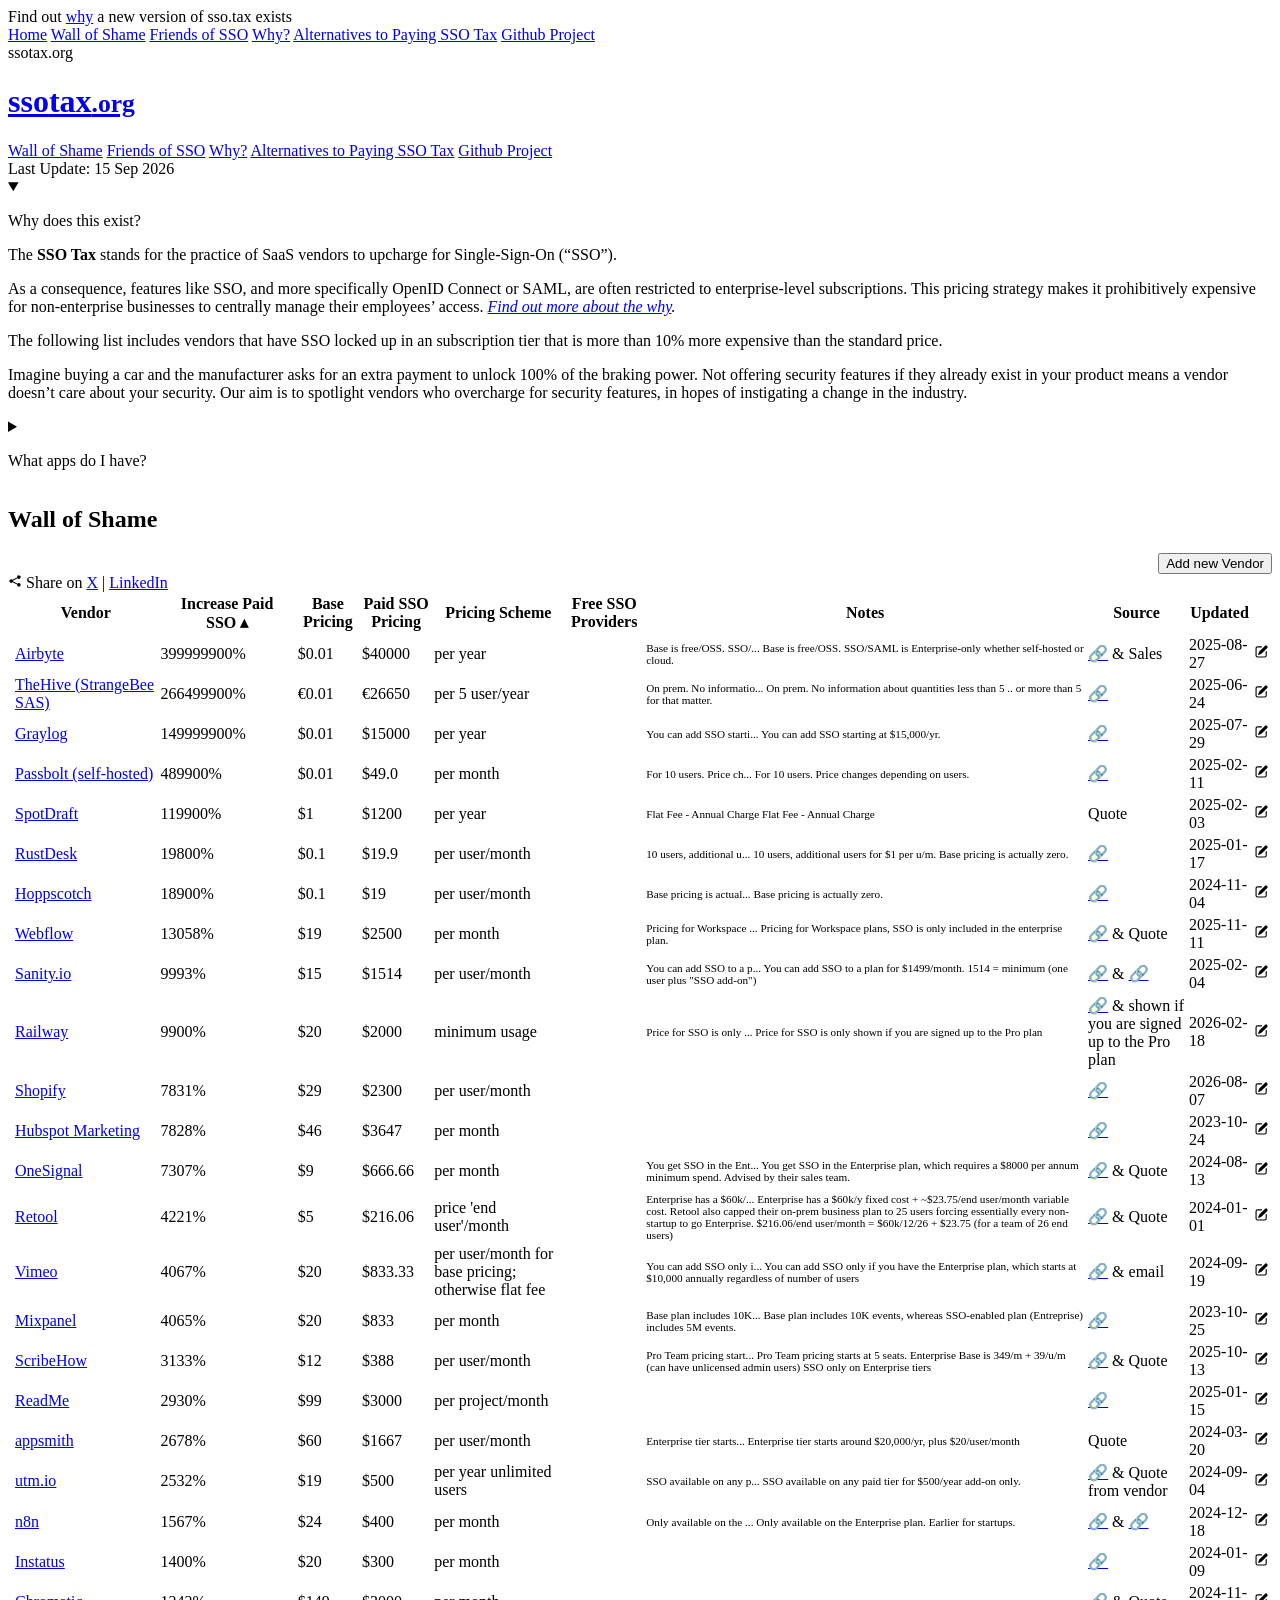
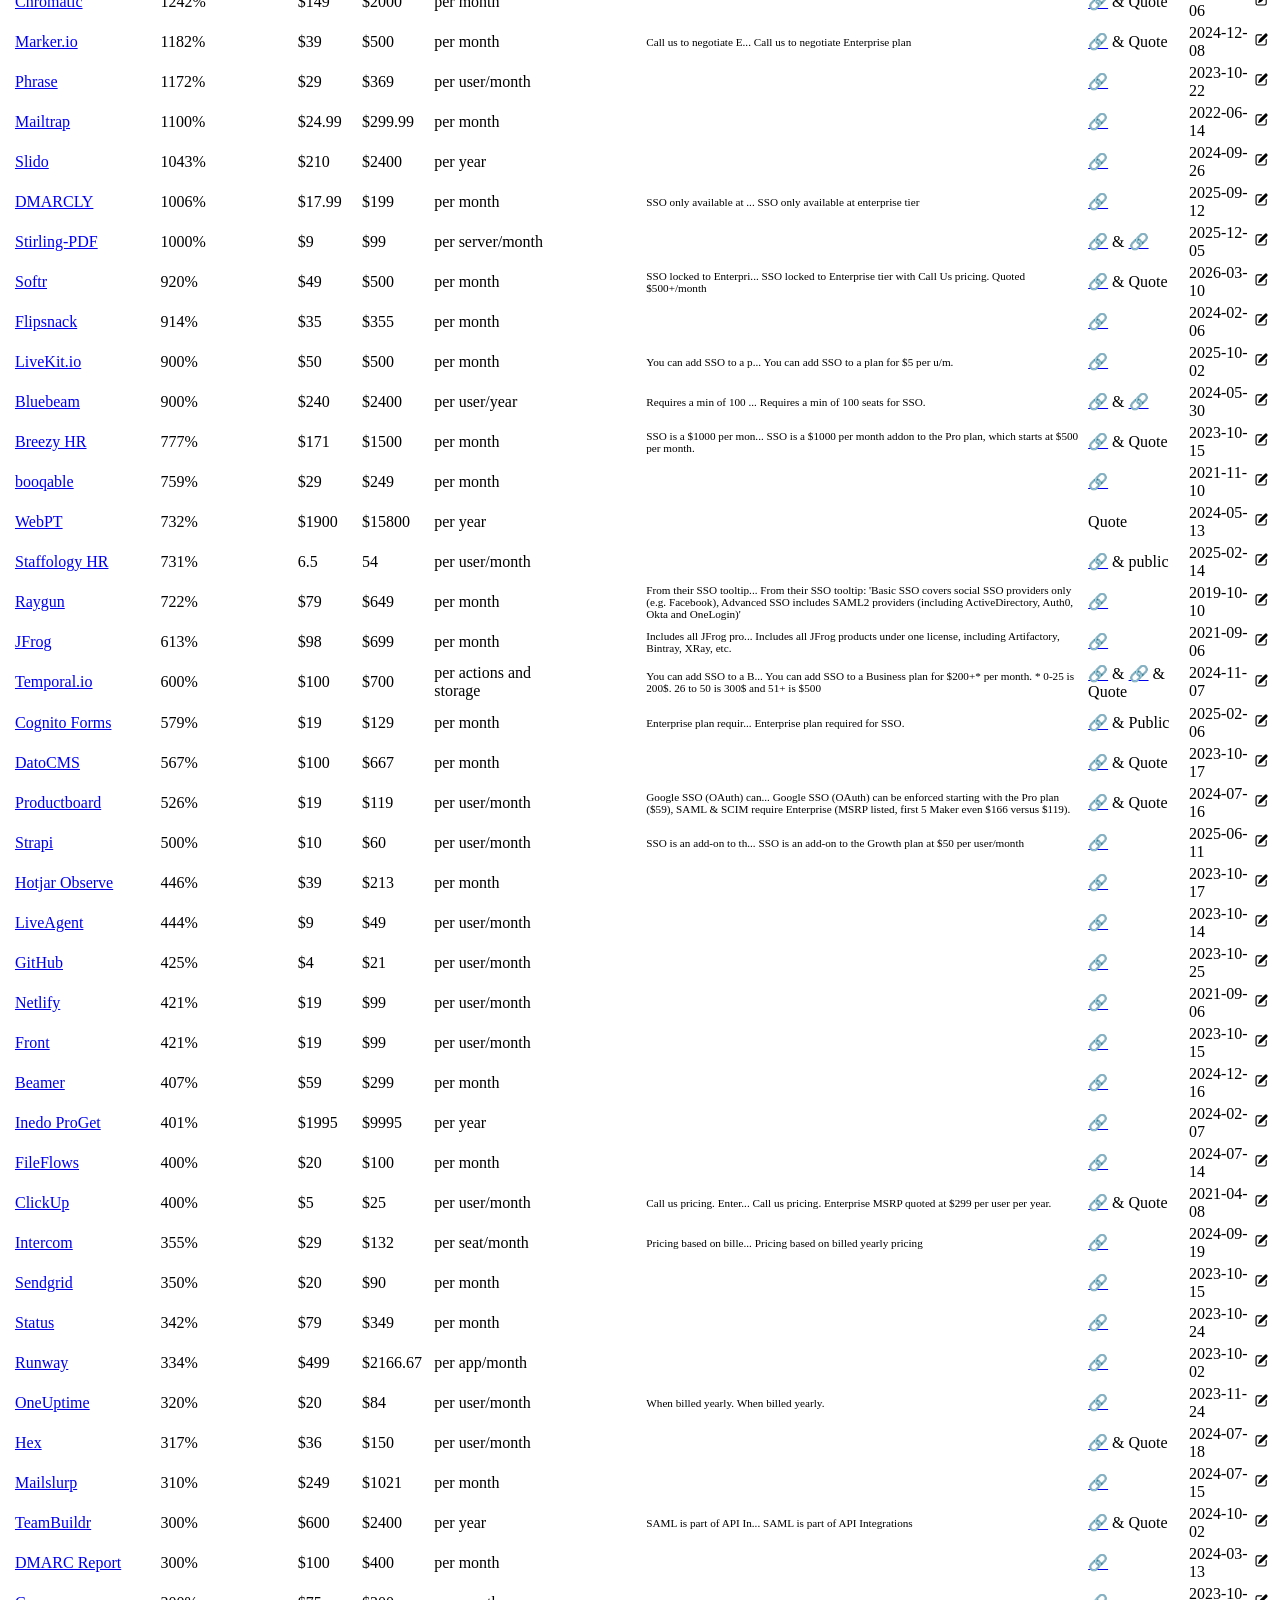
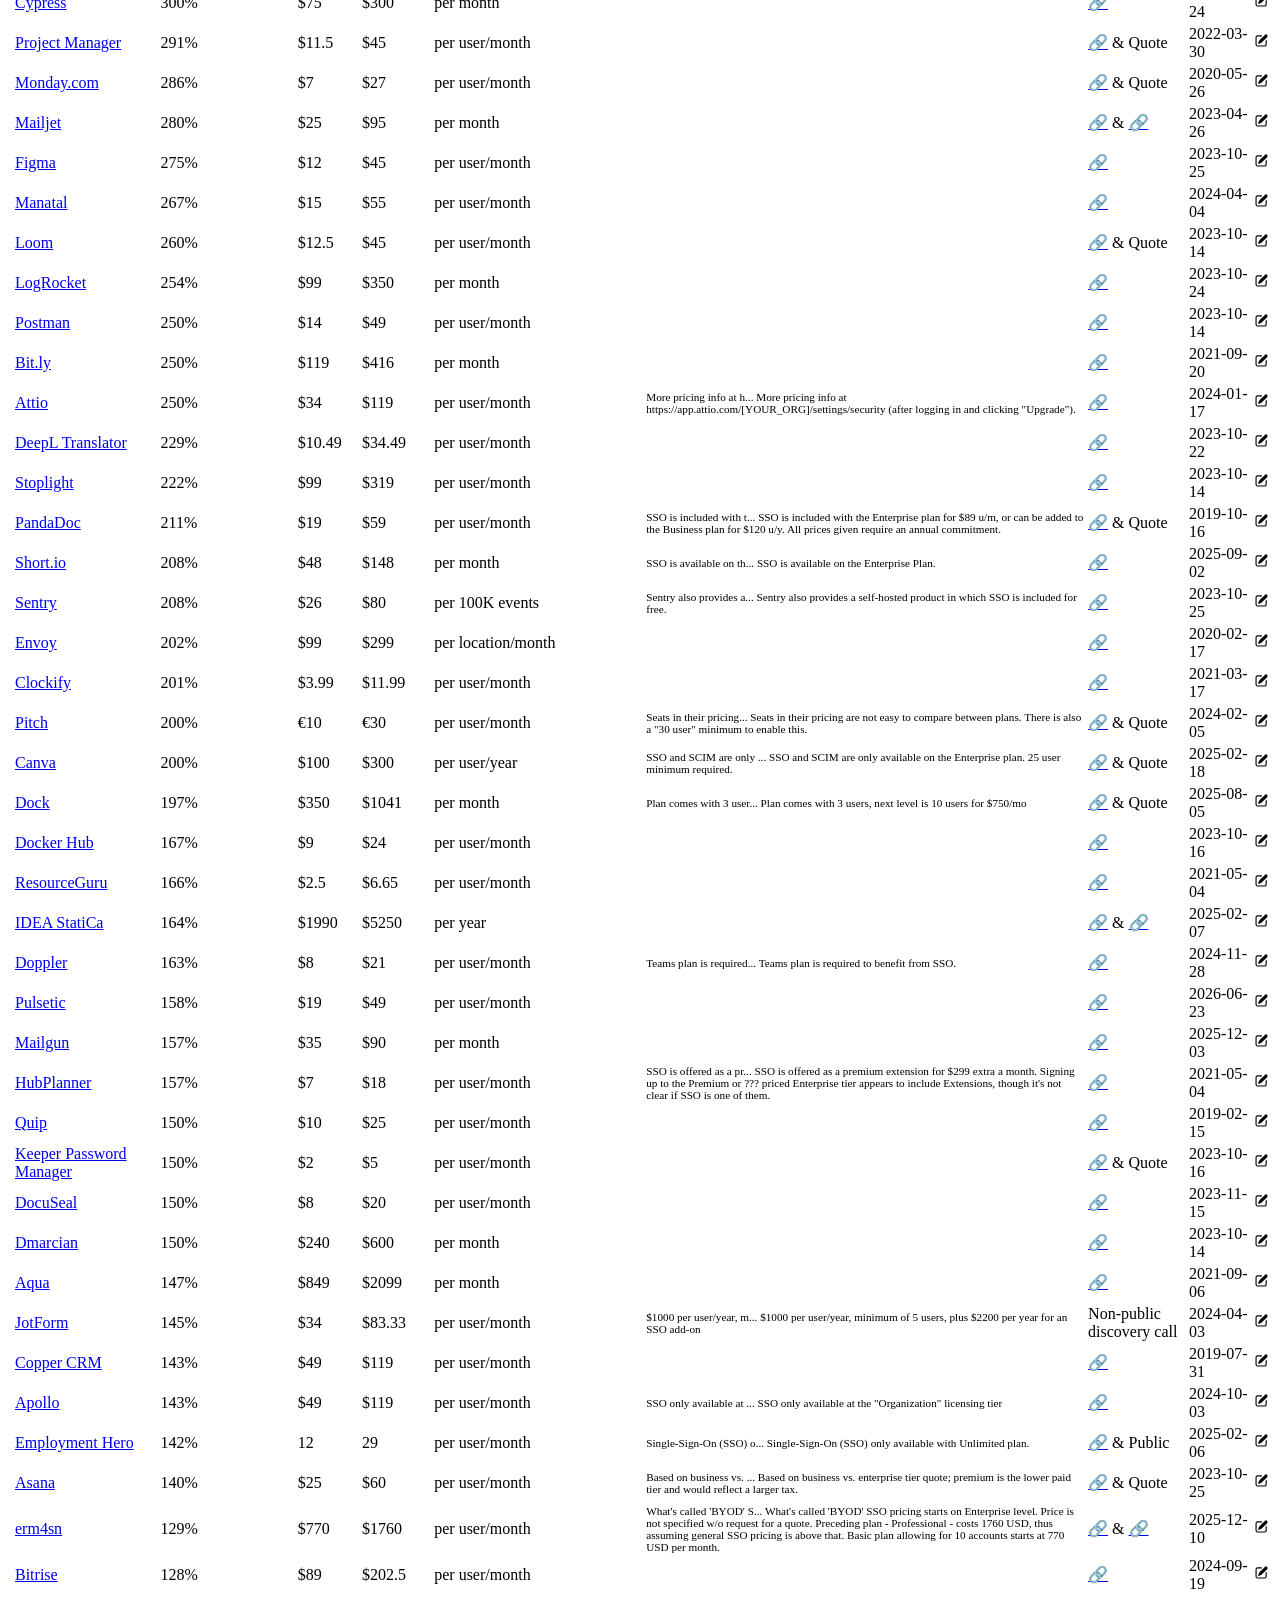
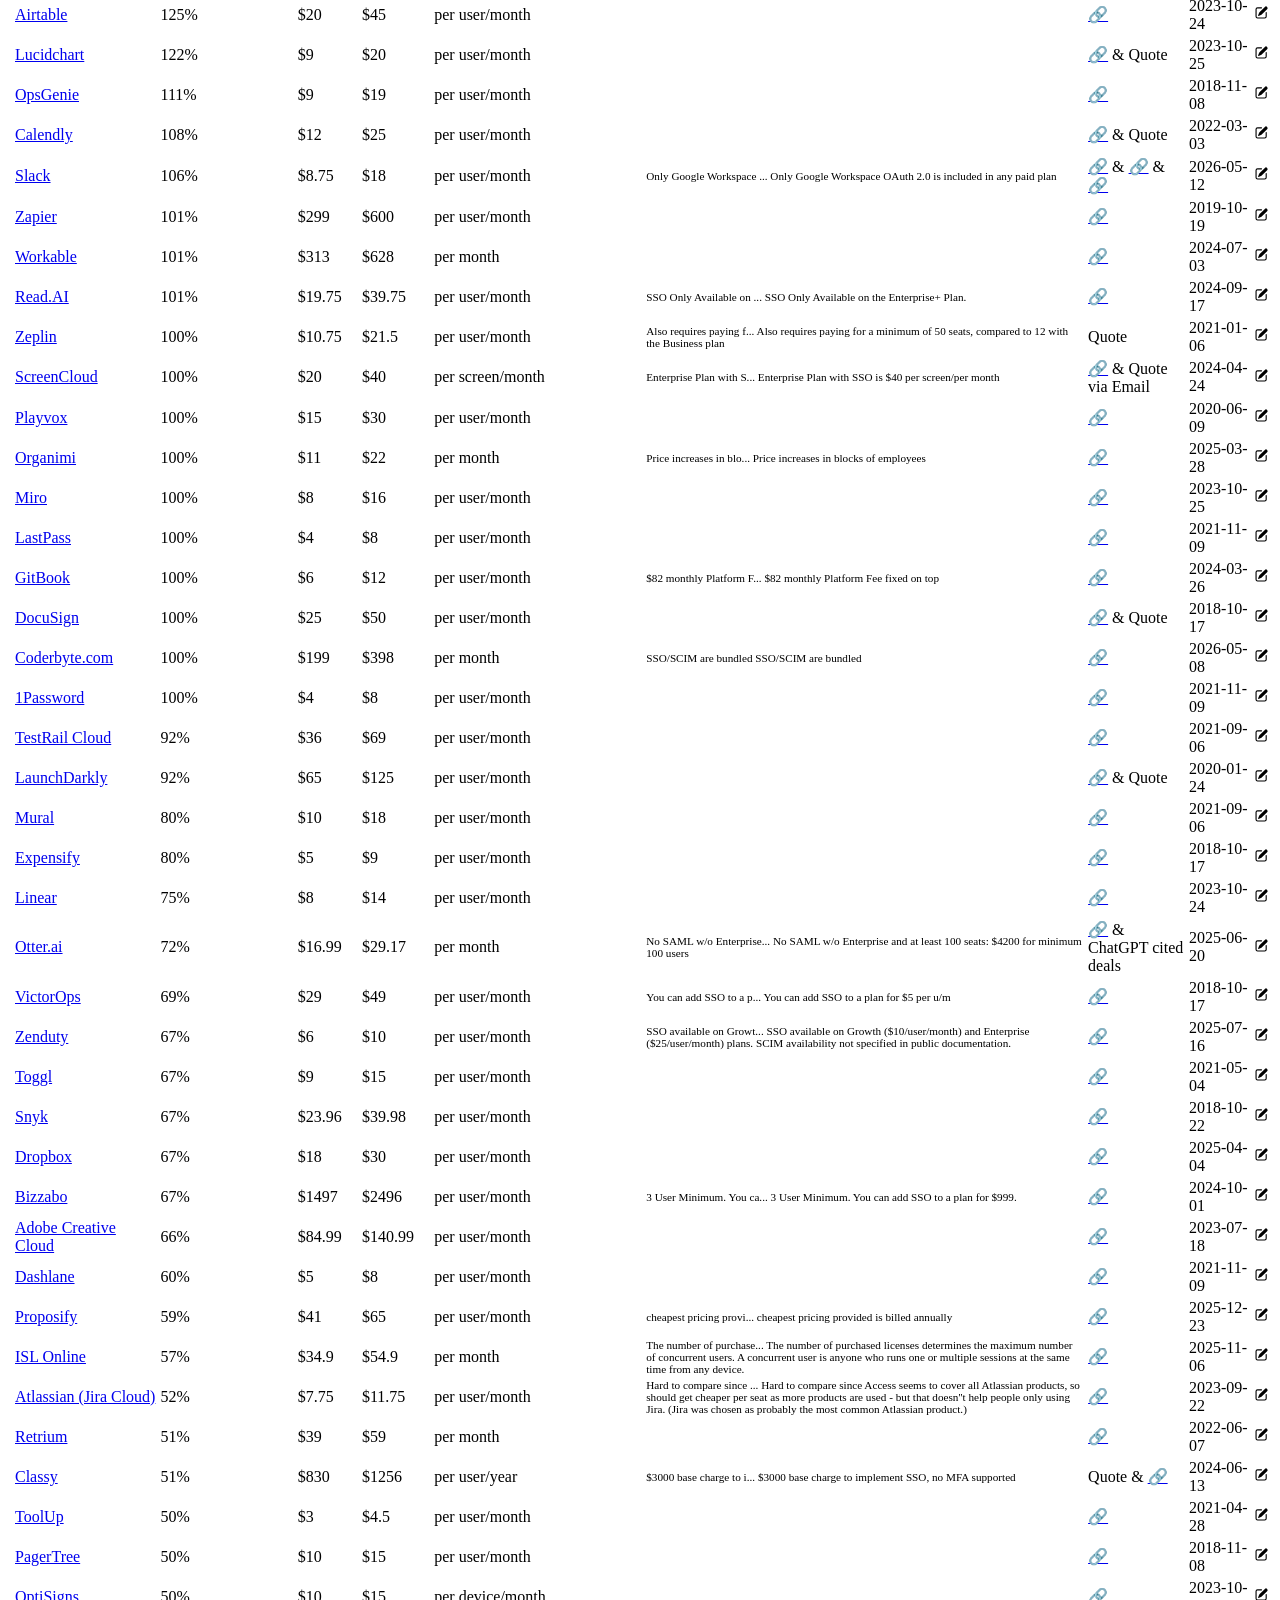
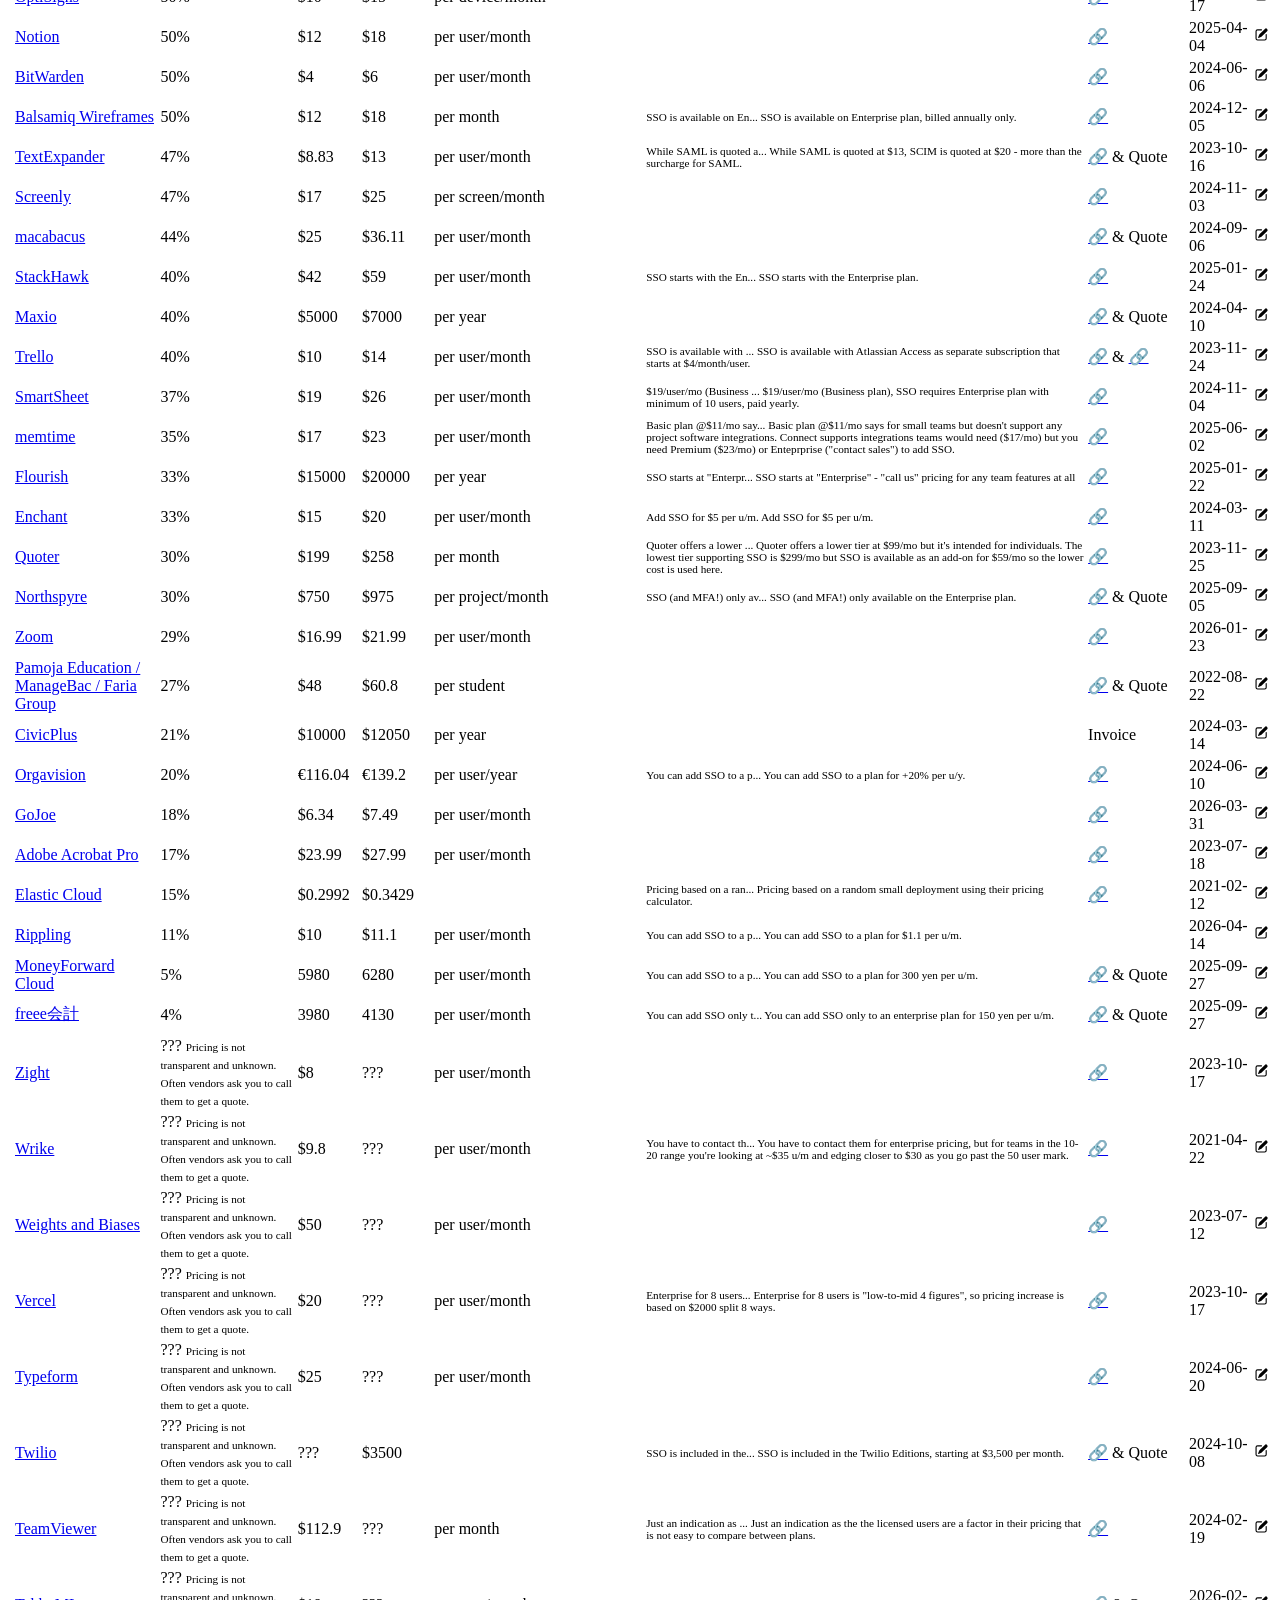
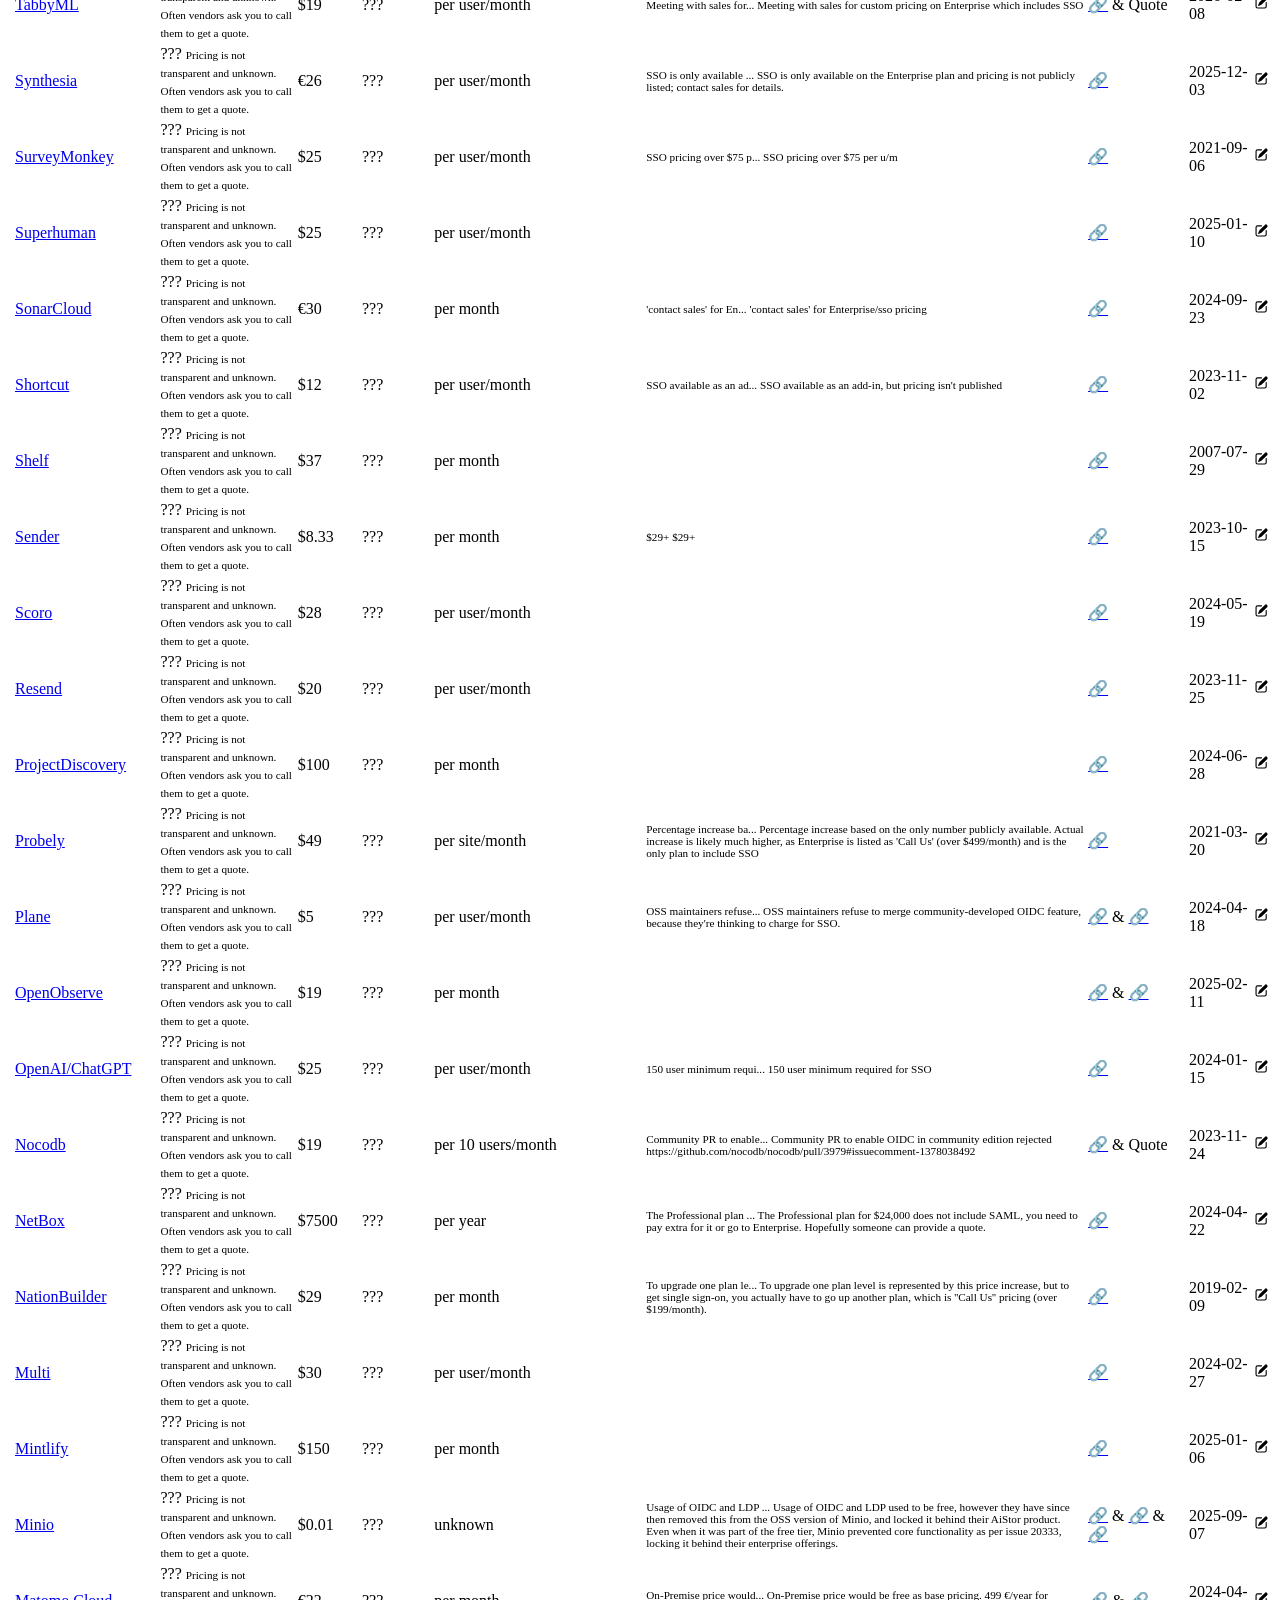
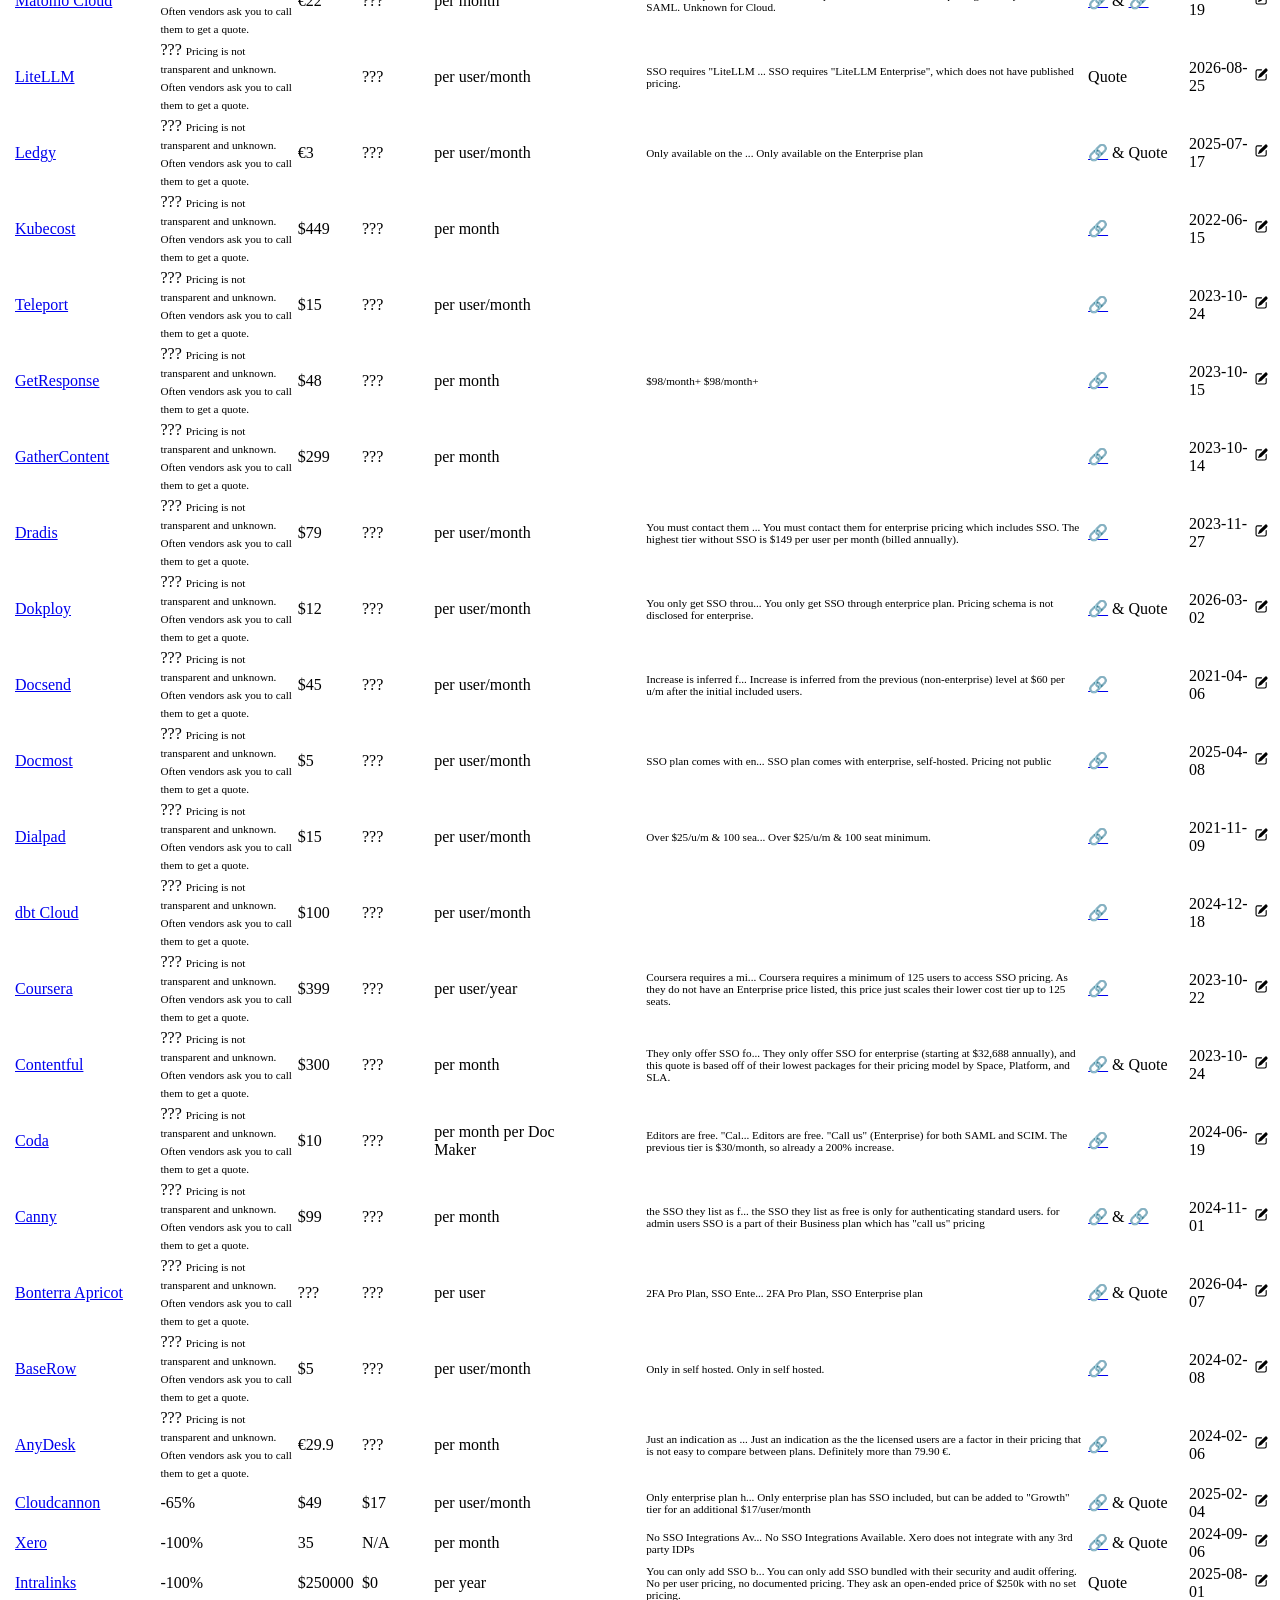
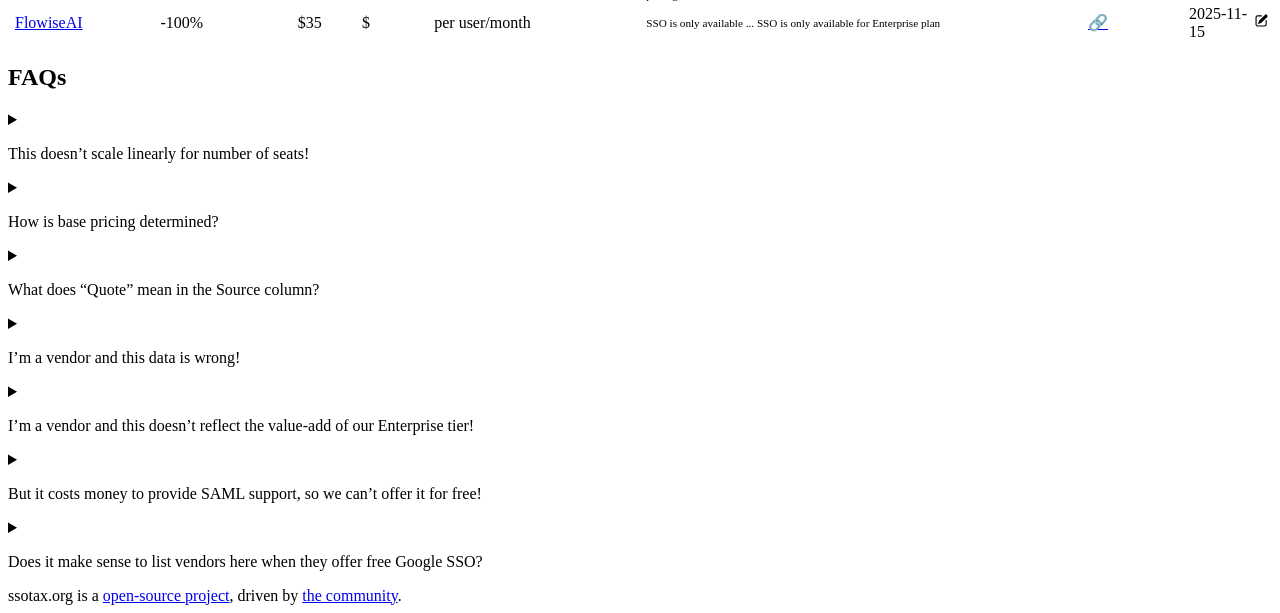
==== commit 4c81e465: "jekyll build from Action 0a40037f754f9620dfa051fff827dca3c799acd8" ====
--- a/index.html
+++ b/index.html
@@ -160,7 +160,7 @@
       <!-- Nav links -->
       <a href="https://github.com/ssotax/ssotax" target="_blank">Github Project</a>
     </span>
-    <div class="last-update">Last Update: 24 Apr 2026</div>
+    <div class="last-update">Last Update: 15 Sep 2026</div>
   </div>
 </header>
       
@@ -2069,6 +2069,60 @@
         
         <tr>
           <td class="actions">
+            <img src="https://cdn.brandfetch.io/coberbyte.com/w/20/h/20?c=1idfTQBXvpC8fI69GDZ" onerror="this.src='img/vendor_placeholder.svg'" alt="Coderbyte.com" />
+          </td>
+          <td><a href="https://coberbyte.com" target="_blank">Coderbyte.com</a></td>
+          <td sorttable_customkey="100" class="centered">
+            
+              100%
+            
+          </td>
+          <td sorttable_customkey="199" class="centered">
+            
+              $199
+            
+          </td>
+          <td sorttable_customkey="398" class="centered">
+            
+              $398
+            
+          </td>
+          <td class="centered small">per month</td>
+          <td class="centered">
+            
+
+<div style="display: inline-block;"><img src="https://cdn.brandfetch.io/
+google.com
+/w/20/h/20?c=1idfTQBXvpC8fI69GDZ" onerror="this.src='img/vendor_placeholder.svg'" alt="Google" /></div>
+
+
+<div style="display: inline-block;"><img src="https://cdn.brandfetch.io/
+microsoft.com
+/w/20/h/20?c=1idfTQBXvpC8fI69GDZ" onerror="this.src='img/vendor_placeholder.svg'" alt="Microsoft" /></div>
+
+          </td>
+          <td style="font-size: 0.7em;">
+            <div class="tooltip">SSO/SCIM are bundled
+              <span class="tooltiptext">SSO/SCIM are bundled</span>
+            </div>
+          </td>
+          <td class="centered">
+            
+
+
+<a href="https://coderbyte.com/#pricing" target="_blank">&#128279;</a>
+
+
+          </td>
+          <td class="small">2026-05-08</td>
+          <td class="actions">
+            <a href="https://github.com/ssotax/ssotax/edit/main/_vendors_bad/coderbyte.yaml" target="_blank"><img src="img/pencil.svg" width="15" height="15" alt="Edit Coderbyte.com" /></a>
+          </td>
+        </tr>
+      
+        
+        <tr>
+          <td class="actions">
             <img src="https://cdn.brandfetch.io/cognitoforms.com/w/20/h/20?c=1idfTQBXvpC8fI69GDZ" onerror="this.src='img/vendor_placeholder.svg'" alt="Cognito Forms" />
           </td>
           <td><a href="https://www.cognitoforms.com/" target="_blank">Cognito Forms</a></td>
@@ -5161,678 +5215,9 @@
         
         <tr>
           <td class="actions">
-            <img src="https://cdn.brandfetch.io/liveagent.com/w/20/h/20?c=1idfTQBXvpC8fI69GDZ" onerror="this.src='img/vendor_placeholder.svg'" alt="LiveAgent" />
-          </td>
-          <td><a href="https://www.liveagent.com" target="_blank">LiveAgent</a></td>
-          <td sorttable_customkey="444" class="centered">
-            
-              444%
-            
-          </td>
-          <td sorttable_customkey="9" class="centered">
-            
-              $9
-            
-          </td>
-          <td sorttable_customkey="49" class="centered">
-            
-              $49
-            
-          </td>
-          <td class="centered small">per user/month</td>
-          <td class="centered">
-            
-          </td>
-          <td style="font-size: 0.7em;">
-            <div class="tooltip">
-              <span class="tooltiptext"></span>
-            </div>
-          </td>
-          <td class="centered">
-            
-
-
-<a href="https://www.liveagent.com/pricing/" target="_blank">&#128279;</a>
-
-
-          </td>
-          <td class="small">2023-10-14</td>
-          <td class="actions">
-            <a href="https://github.com/ssotax/ssotax/edit/main/_vendors_bad/liveagent.yaml" target="_blank"><img src="img/pencil.svg" width="15" height="15" alt="Edit LiveAgent" /></a>
-          </td>
-        </tr>
-      
-        
-        <tr>
-          <td class="actions">
-            <img src="https://cdn.brandfetch.io/cloud.livekit.io/w/20/h/20?c=1idfTQBXvpC8fI69GDZ" onerror="this.src='img/vendor_placeholder.svg'" alt="LiveKit.io" />
-          </td>
-          <td><a href="https://cloud.livekit.io" target="_blank">LiveKit.io</a></td>
-          <td sorttable_customkey="900" class="centered">
-            
-              900%
-            
-          </td>
-          <td sorttable_customkey="50" class="centered">
-            
-              $50
-            
-          </td>
-          <td sorttable_customkey="500" class="centered">
-            
-              $500
-            
-          </td>
-          <td class="centered small">per month</td>
-          <td class="centered">
-            
-
-<div style="display: inline-block;"><img src="https://cdn.brandfetch.io/
-google.com
-/w/20/h/20?c=1idfTQBXvpC8fI69GDZ" onerror="this.src='img/vendor_placeholder.svg'" alt="Google" /></div>
-
-
-<div style="display: inline-block;"><img src="https://cdn.brandfetch.io/
-github.com
-/w/20/h/20?c=1idfTQBXvpC8fI69GDZ" onerror="this.src='img/vendor_placeholder.svg'" alt="Github" /></div>
-
-          </td>
-          <td style="font-size: 0.7em;">
-            <div class="tooltip">You can add SSO to a p...
-              <span class="tooltiptext">You can add SSO to a plan for $5 per u/m.</span>
-            </div>
-          </td>
-          <td class="centered">
-            
-
-
-<a href="https://livekit.io/pricing" target="_blank">&#128279;</a>
-
-
-          </td>
-          <td class="small">2025-10-02</td>
-          <td class="actions">
-            <a href="https://github.com/ssotax/ssotax/edit/main/_vendors_bad/livekit.yaml" target="_blank"><img src="img/pencil.svg" width="15" height="15" alt="Edit LiveKit.io" /></a>
-          </td>
-        </tr>
-      
-        
-        <tr>
-          <td class="actions">
-            <img src="https://cdn.brandfetch.io/logrocket.com/w/20/h/20?c=1idfTQBXvpC8fI69GDZ" onerror="this.src='img/vendor_placeholder.svg'" alt="LogRocket" />
-          </td>
-          <td><a href="https://logrocket.com/" target="_blank">LogRocket</a></td>
-          <td sorttable_customkey="254" class="centered">
-            
-              254%
-            
-          </td>
-          <td sorttable_customkey="99" class="centered">
-            
-              $99
-            
-          </td>
-          <td sorttable_customkey="350" class="centered">
-            
-              $350
-            
-          </td>
-          <td class="centered small">per month</td>
-          <td class="centered">
-            
-
-<div style="display: inline-block;"><img src="https://cdn.brandfetch.io/
-github.com
-/w/20/h/20?c=1idfTQBXvpC8fI69GDZ" onerror="this.src='img/vendor_placeholder.svg'" alt="Github" /></div>
-
-
-<div style="display: inline-block;"><img src="https://cdn.brandfetch.io/
-google.com
-/w/20/h/20?c=1idfTQBXvpC8fI69GDZ" onerror="this.src='img/vendor_placeholder.svg'" alt="Google" /></div>
-
-
-<div style="display: inline-block;"><img src="https://cdn.brandfetch.io/
-microsoft.com
-/w/20/h/20?c=1idfTQBXvpC8fI69GDZ" onerror="this.src='img/vendor_placeholder.svg'" alt="Microsoft" /></div>
-
-          </td>
-          <td style="font-size: 0.7em;">
-            <div class="tooltip">
-              <span class="tooltiptext"></span>
-            </div>
-          </td>
-          <td class="centered">
-            
-
-
-<a href="https://logrocket.com/pricing" target="_blank">&#128279;</a>
-
-
-          </td>
-          <td class="small">2023-10-24</td>
-          <td class="actions">
-            <a href="https://github.com/ssotax/ssotax/edit/main/_vendors_bad/logrocket.yaml" target="_blank"><img src="img/pencil.svg" width="15" height="15" alt="Edit LogRocket" /></a>
-          </td>
-        </tr>
-      
-        
-        <tr>
-          <td class="actions">
-            <img src="https://cdn.brandfetch.io/loom.com/w/20/h/20?c=1idfTQBXvpC8fI69GDZ" onerror="this.src='img/vendor_placeholder.svg'" alt="Loom" />
-          </td>
-          <td><a href="https://www.loom.com/" target="_blank">Loom</a></td>
-          <td sorttable_customkey="260" class="centered">
-            
-              260%
-            
-          </td>
-          <td sorttable_customkey="12.5" class="centered">
-            
-              $12.5
-            
-          </td>
-          <td sorttable_customkey="45" class="centered">
-            
-              $45
-            
-          </td>
-          <td class="centered small">per user/month</td>
-          <td class="centered">
-            
-          </td>
-          <td style="font-size: 0.7em;">
-            <div class="tooltip">
-              <span class="tooltiptext"></span>
-            </div>
-          </td>
-          <td class="centered">
-            
-
-
-<a href="https://www.loom.com/pricing" target="_blank">&#128279;</a>
-
-
-
-&amp;
-
-
-Quote
-
-
-          </td>
-          <td class="small">2023-10-14</td>
-          <td class="actions">
-            <a href="https://github.com/ssotax/ssotax/edit/main/_vendors_bad/loom.yaml" target="_blank"><img src="img/pencil.svg" width="15" height="15" alt="Edit Loom" /></a>
-          </td>
-        </tr>
-      
-        
-        <tr>
-          <td class="actions">
-            <img src="https://cdn.brandfetch.io/lucidchart.com/w/20/h/20?c=1idfTQBXvpC8fI69GDZ" onerror="this.src='img/vendor_placeholder.svg'" alt="Lucidchart" />
-          </td>
-          <td><a href="https://www.lucidchart.com" target="_blank">Lucidchart</a></td>
-          <td sorttable_customkey="122" class="centered">
-            
-              122%
-            
-          </td>
-          <td sorttable_customkey="9" class="centered">
-            
-              $9
-            
-          </td>
-          <td sorttable_customkey="20" class="centered">
-            
-              $20
-            
-          </td>
-          <td class="centered small">per user/month</td>
-          <td class="centered">
-            
-
-<div style="display: inline-block;"><img src="https://cdn.brandfetch.io/
-google.com
-/w/20/h/20?c=1idfTQBXvpC8fI69GDZ" onerror="this.src='img/vendor_placeholder.svg'" alt="Google" /></div>
-
-
-<div style="display: inline-block;"><img src="https://cdn.brandfetch.io/
-microsoft.com
-/w/20/h/20?c=1idfTQBXvpC8fI69GDZ" onerror="this.src='img/vendor_placeholder.svg'" alt="Microsoft" /></div>
-
-
-<div style="display: inline-block;"><img src="https://cdn.brandfetch.io/
-slack.com
-/w/20/h/20?c=1idfTQBXvpC8fI69GDZ" onerror="this.src='img/vendor_placeholder.svg'" alt="Slack" /></div>
-
-          </td>
-          <td style="font-size: 0.7em;">
-            <div class="tooltip">
-              <span class="tooltiptext"></span>
-            </div>
-          </td>
-          <td class="centered">
-            
-
-
-<a href="https://lucid.app/pricing/lucidchart" target="_blank">&#128279;</a>
-
-
-
-&amp;
-
-
-Quote
-
-
-          </td>
-          <td class="small">2023-10-25</td>
-          <td class="actions">
-            <a href="https://github.com/ssotax/ssotax/edit/main/_vendors_bad/lucidchart.yaml" target="_blank"><img src="img/pencil.svg" width="15" height="15" alt="Edit Lucidchart" /></a>
-          </td>
-        </tr>
-      
-        
-        <tr>
-          <td class="actions">
-            <img src="https://cdn.brandfetch.io/macabacus.com/w/20/h/20?c=1idfTQBXvpC8fI69GDZ" onerror="this.src='img/vendor_placeholder.svg'" alt="macabacus" />
-          </td>
-          <td><a href="https://macabacus.com/" target="_blank">macabacus</a></td>
-          <td sorttable_customkey="44" class="centered">
-            
-              44%
-            
-          </td>
-          <td sorttable_customkey="25" class="centered">
-            
-              $25
-            
-          </td>
-          <td sorttable_customkey="36.11" class="centered">
-            
-              $36.11
-            
-          </td>
-          <td class="centered small">per user/month</td>
-          <td class="centered">
-            
-          </td>
-          <td style="font-size: 0.7em;">
-            <div class="tooltip">
-              <span class="tooltiptext"></span>
-            </div>
-          </td>
-          <td class="centered">
-            
-
-
-<a href="https://macabacus.com/pricing" target="_blank">&#128279;</a>
-
-
-
-&amp;
-
-
-Quote
-
-
-          </td>
-          <td class="small">2024-09-06</td>
-          <td class="actions">
-            <a href="https://github.com/ssotax/ssotax/edit/main/_vendors_bad/macabacus.yaml" target="_blank"><img src="img/pencil.svg" width="15" height="15" alt="Edit macabacus" /></a>
-          </td>
-        </tr>
-      
-        
-        <tr>
-          <td class="actions">
-            <img src="https://cdn.brandfetch.io/mailgun.com/w/20/h/20?c=1idfTQBXvpC8fI69GDZ" onerror="this.src='img/vendor_placeholder.svg'" alt="Mailgun" />
-          </td>
-          <td><a href="https://www.mailgun.com" target="_blank">Mailgun</a></td>
-          <td sorttable_customkey="157" class="centered">
-            
-              157%
-            
-          </td>
-          <td sorttable_customkey="35" class="centered">
-            
-              $35
-            
-          </td>
-          <td sorttable_customkey="90" class="centered">
-            
-              $90
-            
-          </td>
-          <td class="centered small">per month</td>
-          <td class="centered">
-            
-          </td>
-          <td style="font-size: 0.7em;">
-            <div class="tooltip">
-              <span class="tooltiptext"></span>
-            </div>
-          </td>
-          <td class="centered">
-            
-
-
-<a href="https://www.mailgun.com/pricing" target="_blank">&#128279;</a>
-
-
-          </td>
-          <td class="small">2025-12-03</td>
-          <td class="actions">
-            <a href="https://github.com/ssotax/ssotax/edit/main/_vendors_bad/mailgun.yaml" target="_blank"><img src="img/pencil.svg" width="15" height="15" alt="Edit Mailgun" /></a>
-          </td>
-        </tr>
-      
-        
-        <tr>
-          <td class="actions">
-            <img src="https://cdn.brandfetch.io/mailjet.com/w/20/h/20?c=1idfTQBXvpC8fI69GDZ" onerror="this.src='img/vendor_placeholder.svg'" alt="Mailjet" />
-          </td>
-          <td><a href="https://www.mailjet.com" target="_blank">Mailjet</a></td>
-          <td sorttable_customkey="280" class="centered">
-            
-              280%
-            
-          </td>
-          <td sorttable_customkey="25" class="centered">
-            
-              $25
-            
-          </td>
-          <td sorttable_customkey="95" class="centered">
-            
-              $95
-            
-          </td>
-          <td class="centered small">per month</td>
-          <td class="centered">
-            
-          </td>
-          <td style="font-size: 0.7em;">
-            <div class="tooltip">
-              <span class="tooltiptext"></span>
-            </div>
-          </td>
-          <td class="centered">
-            
-
-
-<a href="https://www.mailjet.com/pricing/" target="_blank">&#128279;</a>
-
-
-
-&amp;
-
-
-<a href="https://documentation.mailjet.com/hc/en-us/articles/5216831817499-How-to-enable-SAML-SSO-with-Mailjet#h_01G01MC9HVB5DYRJKSERS9FHTK" target="_blank">&#128279;</a>
-
-
-          </td>
-          <td class="small">2023-04-26</td>
-          <td class="actions">
-            <a href="https://github.com/ssotax/ssotax/edit/main/_vendors_bad/mailjet.yaml" target="_blank"><img src="img/pencil.svg" width="15" height="15" alt="Edit Mailjet" /></a>
-          </td>
-        </tr>
-      
-        
-        <tr>
-          <td class="actions">
-            <img src="https://cdn.brandfetch.io/mailslurp.com/w/20/h/20?c=1idfTQBXvpC8fI69GDZ" onerror="this.src='img/vendor_placeholder.svg'" alt="Mailslurp" />
-          </td>
-          <td><a href="https://www.mailslurp.com/" target="_blank">Mailslurp</a></td>
-          <td sorttable_customkey="310" class="centered">
-            
-              310%
-            
-          </td>
-          <td sorttable_customkey="249" class="centered">
-            
-              $249
-            
-          </td>
-          <td sorttable_customkey="1021" class="centered">
-            
-              $1021
-            
-          </td>
-          <td class="centered small">per month</td>
-          <td class="centered">
-            
-
-<div style="display: inline-block;"><img src="https://cdn.brandfetch.io/
-github.com
-/w/20/h/20?c=1idfTQBXvpC8fI69GDZ" onerror="this.src='img/vendor_placeholder.svg'" alt="Github" /></div>
-
-
-<div style="display: inline-block;"><img src="https://cdn.brandfetch.io/
-google.com
-/w/20/h/20?c=1idfTQBXvpC8fI69GDZ" onerror="this.src='img/vendor_placeholder.svg'" alt="Google" /></div>
-
-
-<div style="display: inline-block;"><img src="https://cdn.brandfetch.io/
-microsoft.com
-/w/20/h/20?c=1idfTQBXvpC8fI69GDZ" onerror="this.src='img/vendor_placeholder.svg'" alt="Microsoft" /></div>
-
-          </td>
-          <td style="font-size: 0.7em;">
-            <div class="tooltip">
-              <span class="tooltiptext"></span>
-            </div>
-          </td>
-          <td class="centered">
-            
-
-
-<a href="https://www.mailslurp.com/pricing" target="_blank">&#128279;</a>
-
-
-          </td>
-          <td class="small">2024-07-15</td>
-          <td class="actions">
-            <a href="https://github.com/ssotax/ssotax/edit/main/_vendors_bad/mailslurp.yaml" target="_blank"><img src="img/pencil.svg" width="15" height="15" alt="Edit Mailslurp" /></a>
-          </td>
-        </tr>
-      
-        
-        <tr>
-          <td class="actions">
-            <img src="https://cdn.brandfetch.io/mailtrap.io/w/20/h/20?c=1idfTQBXvpC8fI69GDZ" onerror="this.src='img/vendor_placeholder.svg'" alt="Mailtrap" />
-          </td>
-          <td><a href="https://mailtrap.io" target="_blank">Mailtrap</a></td>
-          <td sorttable_customkey="1100" class="centered">
-            
-              1100%
-            
-          </td>
-          <td sorttable_customkey="24.99" class="centered">
-            
-              $24.99
-            
-          </td>
-          <td sorttable_customkey="299.99" class="centered">
-            
-              $299.99
-            
-          </td>
-          <td class="centered small">per month</td>
-          <td class="centered">
-            
-          </td>
-          <td style="font-size: 0.7em;">
-            <div class="tooltip">
-              <span class="tooltiptext"></span>
-            </div>
-          </td>
-          <td class="centered">
-            
-
-
-<a href="https://mailtrap.io/pricing/" target="_blank">&#128279;</a>
-
-
-          </td>
-          <td class="small">2022-06-14</td>
-          <td class="actions">
-            <a href="https://github.com/ssotax/ssotax/edit/main/_vendors_bad/mailtrap.yaml" target="_blank"><img src="img/pencil.svg" width="15" height="15" alt="Edit Mailtrap" /></a>
-          </td>
-        </tr>
-      
-        
-        <tr>
-          <td class="actions">
-            <img src="https://cdn.brandfetch.io/managebac.com/w/20/h/20?c=1idfTQBXvpC8fI69GDZ" onerror="this.src='img/vendor_placeholder.svg'" alt="Pamoja Education / ManageBac / Faria Group" />
-          </td>
-          <td><a href="https://www.managebac.com/passport" target="_blank">Pamoja Education / ManageBac / Faria Group</a></td>
-          <td sorttable_customkey="27" class="centered">
-            
-              27%
-            
-          </td>
-          <td sorttable_customkey="48" class="centered">
-            
-              $48
-            
-          </td>
-          <td sorttable_customkey="60.8" class="centered">
-            
-              $60.8
-            
-          </td>
-          <td class="centered small">per student</td>
-          <td class="centered">
-            
-          </td>
-          <td style="font-size: 0.7em;">
-            <div class="tooltip">
-              <span class="tooltiptext"></span>
-            </div>
-          </td>
-          <td class="centered">
-            
-
-
-<a href="https://www.managebac.com/contactsales" target="_blank">&#128279;</a>
-
-
-
-&amp;
-
-
-Quote
-
-
-          </td>
-          <td class="small">2022-08-22</td>
-          <td class="actions">
-            <a href="https://github.com/ssotax/ssotax/edit/main/_vendors_bad/managebac.yaml" target="_blank"><img src="img/pencil.svg" width="15" height="15" alt="Edit Pamoja Education / ManageBac / Faria Group" /></a>
-          </td>
-        </tr>
-      
-        
-        <tr>
-          <td class="actions">
-            <img src="https://cdn.brandfetch.io/manatal.com/w/20/h/20?c=1idfTQBXvpC8fI69GDZ" onerror="this.src='img/vendor_placeholder.svg'" alt="Manatal" />
-          </td>
-          <td><a href="https://www.manatal.com" target="_blank">Manatal</a></td>
-          <td sorttable_customkey="267" class="centered">
-            
-              267%
-            
-          </td>
-          <td sorttable_customkey="15" class="centered">
-            
-              $15
-            
-          </td>
-          <td sorttable_customkey="55" class="centered">
-            
-              $55
-            
-          </td>
-          <td class="centered small">per user/month</td>
-          <td class="centered">
-            
-          </td>
-          <td style="font-size: 0.7em;">
-            <div class="tooltip">
-              <span class="tooltiptext"></span>
-            </div>
-          </td>
-          <td class="centered">
-            
-
-
-<a href="https://www.manatal.com/pricing" target="_blank">&#128279;</a>
-
-
-          </td>
-          <td class="small">2024-04-04</td>
-          <td class="actions">
-            <a href="https://github.com/ssotax/ssotax/edit/main/_vendors_bad/manatal.yaml" target="_blank"><img src="img/pencil.svg" width="15" height="15" alt="Edit Manatal" /></a>
-          </td>
-        </tr>
-      
-        
-        <tr>
-          <td class="actions">
-            <img src="https://cdn.brandfetch.io/marker.io/w/20/h/20?c=1idfTQBXvpC8fI69GDZ" onerror="this.src='img/vendor_placeholder.svg'" alt="Marker.io" />
-          </td>
-          <td><a href="https://marker.io/" target="_blank">Marker.io</a></td>
-          <td sorttable_customkey="1182" class="centered">
-            
-              1182%
-            
-          </td>
-          <td sorttable_customkey="39" class="centered">
-            
-              $39
-            
-          </td>
-          <td sorttable_customkey="500" class="centered">
-            
-              $500
-            
-          </td>
-          <td class="centered small">per month</td>
-          <td class="centered">
-            
-          </td>
-          <td style="font-size: 0.7em;">
-            <div class="tooltip">Call us to negotiate E...
-              <span class="tooltiptext">Call us to negotiate Enterprise plan</span>
-            </div>
-          </td>
-          <td class="centered">
-            
-
-
-<a href="https://marker.io/pricing" target="_blank">&#128279;</a>
-
-
-
-&amp;
-
-
-Quote
-
-
-          </td>
-          <td class="small">2024-12-08</td>
-          <td class="actions">
-            <a href="https://github.com/ssotax/ssotax/edit/main/_vendors_bad/marker-io.yaml" target="_blank"><img src="img/pencil.svg" width="15" height="15" alt="Edit Marker.io" /></a>
-          </td>
-        </tr>
-      
-        
-        <tr>
-          <td class="actions">
-            <img src="https://cdn.brandfetch.io/matomo.org/w/20/h/20?c=1idfTQBXvpC8fI69GDZ" onerror="this.src='img/vendor_placeholder.svg'" alt="Matomo Cloud" />
-          </td>
-          <td><a href="https://matomo.org" target="_blank">Matomo Cloud</a></td>
+            <img src="https://cdn.brandfetch.io/docs.litellm.ai/w/20/h/20?c=1idfTQBXvpC8fI69GDZ" onerror="this.src='img/vendor_placeholder.svg'" alt="LiteLLM" />
+          </td>
+          <td><a href="https://docs.litellm.ai/docs/enterprise" target="_blank">LiteLLM</a></td>
           <td sorttable_customkey="unknown" class="centered">
             
               <div class="tooltip">???
@@ -5840,9 +5225,9 @@
               </div>
             
           </td>
-          <td sorttable_customkey="22" class="centered">
-            
-              €22
+          <td sorttable_customkey="" class="centered">
+            
+              
             
           </td>
           <td sorttable_customkey="unknown" class="centered">
@@ -5850,58 +5235,51 @@
               ???
             
           </td>
-          <td class="centered small">per month</td>
-          <td class="centered">
-            
-          </td>
-          <td style="font-size: 0.7em;">
-            <div class="tooltip">On-Premise price would...
-              <span class="tooltiptext">On-Premise price would be free as base pricing. 499 €/year for SAML. Unknown for Cloud.</span>
-            </div>
-          </td>
-          <td class="centered">
-            
-
-
-<a href="https://matomo.org/pricing" target="_blank">&#128279;</a>
-
-
-
-&amp;
-
-
-<a href="https://plugins.matomo.org/LoginSaml?currency=EUR&amp;matomoversion=5" target="_blank">&#128279;</a>
-
-
-          </td>
-          <td class="small">2024-04-19</td>
-          <td class="actions">
-            <a href="https://github.com/ssotax/ssotax/edit/main/_vendors_bad/matomo.yaml" target="_blank"><img src="img/pencil.svg" width="15" height="15" alt="Edit Matomo Cloud" /></a>
-          </td>
-        </tr>
-      
-        
-        <tr>
-          <td class="actions">
-            <img src="https://cdn.brandfetch.io/maxio.com/w/20/h/20?c=1idfTQBXvpC8fI69GDZ" onerror="this.src='img/vendor_placeholder.svg'" alt="Maxio" />
-          </td>
-          <td><a href="https://www.maxio.com/" target="_blank">Maxio</a></td>
-          <td sorttable_customkey="40" class="centered">
-            
-              40%
-            
-          </td>
-          <td sorttable_customkey="5000" class="centered">
-            
-              $5000
-            
-          </td>
-          <td sorttable_customkey="7000" class="centered">
-            
-              $7000
-            
-          </td>
-          <td class="centered small">per year</td>
+          <td class="centered small">per user/month</td>
+          <td class="centered">
+            
+          </td>
+          <td style="font-size: 0.7em;">
+            <div class="tooltip">SSO requires "LiteLLM ...
+              <span class="tooltiptext">SSO requires "LiteLLM Enterprise", which does not have published pricing.</span>
+            </div>
+          </td>
+          <td class="centered">
+            
+
+
+Quote
+
+
+          </td>
+          <td class="small">2026-08-25</td>
+          <td class="actions">
+            <a href="https://github.com/ssotax/ssotax/edit/main/_vendors_bad/litellm.yaml" target="_blank"><img src="img/pencil.svg" width="15" height="15" alt="Edit LiteLLM" /></a>
+          </td>
+        </tr>
+      
+        
+        <tr>
+          <td class="actions">
+            <img src="https://cdn.brandfetch.io/liveagent.com/w/20/h/20?c=1idfTQBXvpC8fI69GDZ" onerror="this.src='img/vendor_placeholder.svg'" alt="LiveAgent" />
+          </td>
+          <td><a href="https://www.liveagent.com" target="_blank">LiveAgent</a></td>
+          <td sorttable_customkey="444" class="centered">
+            
+              444%
+            
+          </td>
+          <td sorttable_customkey="9" class="centered">
+            
+              $9
+            
+          </td>
+          <td sorttable_customkey="49" class="centered">
+            
+              $49
+            
+          </td>
+          <td class="centered small">per user/month</td>
           <td class="centered">
             
           </td>
@@ -5914,7 +5292,164 @@
             
 
 
-<a href="https://www.maxio.com/pricing" target="_blank">&#128279;</a>
+<a href="https://www.liveagent.com/pricing/" target="_blank">&#128279;</a>
+
+
+          </td>
+          <td class="small">2023-10-14</td>
+          <td class="actions">
+            <a href="https://github.com/ssotax/ssotax/edit/main/_vendors_bad/liveagent.yaml" target="_blank"><img src="img/pencil.svg" width="15" height="15" alt="Edit LiveAgent" /></a>
+          </td>
+        </tr>
+      
+        
+        <tr>
+          <td class="actions">
+            <img src="https://cdn.brandfetch.io/cloud.livekit.io/w/20/h/20?c=1idfTQBXvpC8fI69GDZ" onerror="this.src='img/vendor_placeholder.svg'" alt="LiveKit.io" />
+          </td>
+          <td><a href="https://cloud.livekit.io" target="_blank">LiveKit.io</a></td>
+          <td sorttable_customkey="900" class="centered">
+            
+              900%
+            
+          </td>
+          <td sorttable_customkey="50" class="centered">
+            
+              $50
+            
+          </td>
+          <td sorttable_customkey="500" class="centered">
+            
+              $500
+            
+          </td>
+          <td class="centered small">per month</td>
+          <td class="centered">
+            
+
+<div style="display: inline-block;"><img src="https://cdn.brandfetch.io/
+google.com
+/w/20/h/20?c=1idfTQBXvpC8fI69GDZ" onerror="this.src='img/vendor_placeholder.svg'" alt="Google" /></div>
+
+
+<div style="display: inline-block;"><img src="https://cdn.brandfetch.io/
+github.com
+/w/20/h/20?c=1idfTQBXvpC8fI69GDZ" onerror="this.src='img/vendor_placeholder.svg'" alt="Github" /></div>
+
+          </td>
+          <td style="font-size: 0.7em;">
+            <div class="tooltip">You can add SSO to a p...
+              <span class="tooltiptext">You can add SSO to a plan for $5 per u/m.</span>
+            </div>
+          </td>
+          <td class="centered">
+            
+
+
+<a href="https://livekit.io/pricing" target="_blank">&#128279;</a>
+
+
+          </td>
+          <td class="small">2025-10-02</td>
+          <td class="actions">
+            <a href="https://github.com/ssotax/ssotax/edit/main/_vendors_bad/livekit.yaml" target="_blank"><img src="img/pencil.svg" width="15" height="15" alt="Edit LiveKit.io" /></a>
+          </td>
+        </tr>
+      
+        
+        <tr>
+          <td class="actions">
+            <img src="https://cdn.brandfetch.io/logrocket.com/w/20/h/20?c=1idfTQBXvpC8fI69GDZ" onerror="this.src='img/vendor_placeholder.svg'" alt="LogRocket" />
+          </td>
+          <td><a href="https://logrocket.com/" target="_blank">LogRocket</a></td>
+          <td sorttable_customkey="254" class="centered">
+            
+              254%
+            
+          </td>
+          <td sorttable_customkey="99" class="centered">
+            
+              $99
+            
+          </td>
+          <td sorttable_customkey="350" class="centered">
+            
+              $350
+            
+          </td>
+          <td class="centered small">per month</td>
+          <td class="centered">
+            
+
+<div style="display: inline-block;"><img src="https://cdn.brandfetch.io/
+github.com
+/w/20/h/20?c=1idfTQBXvpC8fI69GDZ" onerror="this.src='img/vendor_placeholder.svg'" alt="Github" /></div>
+
+
+<div style="display: inline-block;"><img src="https://cdn.brandfetch.io/
+google.com
+/w/20/h/20?c=1idfTQBXvpC8fI69GDZ" onerror="this.src='img/vendor_placeholder.svg'" alt="Google" /></div>
+
+
+<div style="display: inline-block;"><img src="https://cdn.brandfetch.io/
+microsoft.com
+/w/20/h/20?c=1idfTQBXvpC8fI69GDZ" onerror="this.src='img/vendor_placeholder.svg'" alt="Microsoft" /></div>
+
+          </td>
+          <td style="font-size: 0.7em;">
+            <div class="tooltip">
+              <span class="tooltiptext"></span>
+            </div>
+          </td>
+          <td class="centered">
+            
+
+
+<a href="https://logrocket.com/pricing" target="_blank">&#128279;</a>
+
+
+          </td>
+          <td class="small">2023-10-24</td>
+          <td class="actions">
+            <a href="https://github.com/ssotax/ssotax/edit/main/_vendors_bad/logrocket.yaml" target="_blank"><img src="img/pencil.svg" width="15" height="15" alt="Edit LogRocket" /></a>
+          </td>
+        </tr>
+      
+        
+        <tr>
+          <td class="actions">
+            <img src="https://cdn.brandfetch.io/loom.com/w/20/h/20?c=1idfTQBXvpC8fI69GDZ" onerror="this.src='img/vendor_placeholder.svg'" alt="Loom" />
+          </td>
+          <td><a href="https://www.loom.com/" target="_blank">Loom</a></td>
+          <td sorttable_customkey="260" class="centered">
+            
+              260%
+            
+          </td>
+          <td sorttable_customkey="12.5" class="centered">
+            
+              $12.5
+            
+          </td>
+          <td sorttable_customkey="45" class="centered">
+            
+              $45
+            
+          </td>
+          <td class="centered small">per user/month</td>
+          <td class="centered">
+            
+          </td>
+          <td style="font-size: 0.7em;">
+            <div class="tooltip">
+              <span class="tooltiptext"></span>
+            </div>
+          </td>
+          <td class="centered">
+            
+
+
+<a href="https://www.loom.com/pricing" target="_blank">&#128279;</a>
 
 
 
@@ -5925,62 +5460,479 @@
 
 
           </td>
-          <td class="small">2024-04-10</td>
-          <td class="actions">
-            <a href="https://github.com/ssotax/ssotax/edit/main/_vendors_bad/maxio.yaml" target="_blank"><img src="img/pencil.svg" width="15" height="15" alt="Edit Maxio" /></a>
-          </td>
-        </tr>
-      
-        
-        <tr>
-          <td class="actions">
-            <img src="https://cdn.brandfetch.io/memtime.com/w/20/h/20?c=1idfTQBXvpC8fI69GDZ" onerror="this.src='img/vendor_placeholder.svg'" alt="memtime" />
-          </td>
-          <td><a href="https://www.memtime.com/" target="_blank">memtime</a></td>
+          <td class="small">2023-10-14</td>
+          <td class="actions">
+            <a href="https://github.com/ssotax/ssotax/edit/main/_vendors_bad/loom.yaml" target="_blank"><img src="img/pencil.svg" width="15" height="15" alt="Edit Loom" /></a>
+          </td>
+        </tr>
+      
+        
+        <tr>
+          <td class="actions">
+            <img src="https://cdn.brandfetch.io/lucidchart.com/w/20/h/20?c=1idfTQBXvpC8fI69GDZ" onerror="this.src='img/vendor_placeholder.svg'" alt="Lucidchart" />
+          </td>
+          <td><a href="https://www.lucidchart.com" target="_blank">Lucidchart</a></td>
+          <td sorttable_customkey="122" class="centered">
+            
+              122%
+            
+          </td>
+          <td sorttable_customkey="9" class="centered">
+            
+              $9
+            
+          </td>
+          <td sorttable_customkey="20" class="centered">
+            
+              $20
+            
+          </td>
+          <td class="centered small">per user/month</td>
+          <td class="centered">
+            
+
+<div style="display: inline-block;"><img src="https://cdn.brandfetch.io/
+google.com
+/w/20/h/20?c=1idfTQBXvpC8fI69GDZ" onerror="this.src='img/vendor_placeholder.svg'" alt="Google" /></div>
+
+
+<div style="display: inline-block;"><img src="https://cdn.brandfetch.io/
+microsoft.com
+/w/20/h/20?c=1idfTQBXvpC8fI69GDZ" onerror="this.src='img/vendor_placeholder.svg'" alt="Microsoft" /></div>
+
+
+<div style="display: inline-block;"><img src="https://cdn.brandfetch.io/
+slack.com
+/w/20/h/20?c=1idfTQBXvpC8fI69GDZ" onerror="this.src='img/vendor_placeholder.svg'" alt="Slack" /></div>
+
+          </td>
+          <td style="font-size: 0.7em;">
+            <div class="tooltip">
+              <span class="tooltiptext"></span>
+            </div>
+          </td>
+          <td class="centered">
+            
+
+
+<a href="https://lucid.app/pricing/lucidchart" target="_blank">&#128279;</a>
+
+
+
+&amp;
+
+
+Quote
+
+
+          </td>
+          <td class="small">2023-10-25</td>
+          <td class="actions">
+            <a href="https://github.com/ssotax/ssotax/edit/main/_vendors_bad/lucidchart.yaml" target="_blank"><img src="img/pencil.svg" width="15" height="15" alt="Edit Lucidchart" /></a>
+          </td>
+        </tr>
+      
+        
+        <tr>
+          <td class="actions">
+            <img src="https://cdn.brandfetch.io/macabacus.com/w/20/h/20?c=1idfTQBXvpC8fI69GDZ" onerror="this.src='img/vendor_placeholder.svg'" alt="macabacus" />
+          </td>
+          <td><a href="https://macabacus.com/" target="_blank">macabacus</a></td>
+          <td sorttable_customkey="44" class="centered">
+            
+              44%
+            
+          </td>
+          <td sorttable_customkey="25" class="centered">
+            
+              $25
+            
+          </td>
+          <td sorttable_customkey="36.11" class="centered">
+            
+              $36.11
+            
+          </td>
+          <td class="centered small">per user/month</td>
+          <td class="centered">
+            
+          </td>
+          <td style="font-size: 0.7em;">
+            <div class="tooltip">
+              <span class="tooltiptext"></span>
+            </div>
+          </td>
+          <td class="centered">
+            
+
+
+<a href="https://macabacus.com/pricing" target="_blank">&#128279;</a>
+
+
+
+&amp;
+
+
+Quote
+
+
+          </td>
+          <td class="small">2024-09-06</td>
+          <td class="actions">
+            <a href="https://github.com/ssotax/ssotax/edit/main/_vendors_bad/macabacus.yaml" target="_blank"><img src="img/pencil.svg" width="15" height="15" alt="Edit macabacus" /></a>
+          </td>
+        </tr>
+      
+        
+        <tr>
+          <td class="actions">
+            <img src="https://cdn.brandfetch.io/mailgun.com/w/20/h/20?c=1idfTQBXvpC8fI69GDZ" onerror="this.src='img/vendor_placeholder.svg'" alt="Mailgun" />
+          </td>
+          <td><a href="https://www.mailgun.com" target="_blank">Mailgun</a></td>
+          <td sorttable_customkey="157" class="centered">
+            
+              157%
+            
+          </td>
           <td sorttable_customkey="35" class="centered">
             
-              35%
-            
-          </td>
-          <td sorttable_customkey="17" class="centered">
-            
-              $17
-            
-          </td>
-          <td sorttable_customkey="23" class="centered">
-            
-              $23
-            
-          </td>
-          <td class="centered small">per user/month</td>
-          <td class="centered">
-            
-          </td>
-          <td style="font-size: 0.7em;">
-            <div class="tooltip">Basic plan @$11/mo say...
-              <span class="tooltiptext">Basic plan @$11/mo says for small teams but doesn't support any project software integrations.  Connect supports integrations teams would need ($17/mo) but you need Premium ($23/mo) or Enteprprise ("contact sales") to add SSO.</span>
-            </div>
-          </td>
-          <td class="centered">
-            
-
-
-<a href="https://www.memtime.com/pricing#price-table" target="_blank">&#128279;</a>
-
-
-          </td>
-          <td class="small">2025-06-02</td>
-          <td class="actions">
-            <a href="https://github.com/ssotax/ssotax/edit/main/_vendors_bad/memtime.yaml" target="_blank"><img src="img/pencil.svg" width="15" height="15" alt="Edit memtime" /></a>
-          </td>
-        </tr>
-      
-        
-        <tr>
-          <td class="actions">
-            <img src="https://cdn.brandfetch.io/min.io/w/20/h/20?c=1idfTQBXvpC8fI69GDZ" onerror="this.src='img/vendor_placeholder.svg'" alt="Minio" />
-          </td>
-          <td><a href="https://min.io" target="_blank">Minio</a></td>
+              $35
+            
+          </td>
+          <td sorttable_customkey="90" class="centered">
+            
+              $90
+            
+          </td>
+          <td class="centered small">per month</td>
+          <td class="centered">
+            
+          </td>
+          <td style="font-size: 0.7em;">
+            <div class="tooltip">
+              <span class="tooltiptext"></span>
+            </div>
+          </td>
+          <td class="centered">
+            
+
+
+<a href="https://www.mailgun.com/pricing" target="_blank">&#128279;</a>
+
+
+          </td>
+          <td class="small">2025-12-03</td>
+          <td class="actions">
+            <a href="https://github.com/ssotax/ssotax/edit/main/_vendors_bad/mailgun.yaml" target="_blank"><img src="img/pencil.svg" width="15" height="15" alt="Edit Mailgun" /></a>
+          </td>
+        </tr>
+      
+        
+        <tr>
+          <td class="actions">
+            <img src="https://cdn.brandfetch.io/mailjet.com/w/20/h/20?c=1idfTQBXvpC8fI69GDZ" onerror="this.src='img/vendor_placeholder.svg'" alt="Mailjet" />
+          </td>
+          <td><a href="https://www.mailjet.com" target="_blank">Mailjet</a></td>
+          <td sorttable_customkey="280" class="centered">
+            
+              280%
+            
+          </td>
+          <td sorttable_customkey="25" class="centered">
+            
+              $25
+            
+          </td>
+          <td sorttable_customkey="95" class="centered">
+            
+              $95
+            
+          </td>
+          <td class="centered small">per month</td>
+          <td class="centered">
+            
+          </td>
+          <td style="font-size: 0.7em;">
+            <div class="tooltip">
+              <span class="tooltiptext"></span>
+            </div>
+          </td>
+          <td class="centered">
+            
+
+
+<a href="https://www.mailjet.com/pricing/" target="_blank">&#128279;</a>
+
+
+
+&amp;
+
+
+<a href="https://documentation.mailjet.com/hc/en-us/articles/5216831817499-How-to-enable-SAML-SSO-with-Mailjet#h_01G01MC9HVB5DYRJKSERS9FHTK" target="_blank">&#128279;</a>
+
+
+          </td>
+          <td class="small">2023-04-26</td>
+          <td class="actions">
+            <a href="https://github.com/ssotax/ssotax/edit/main/_vendors_bad/mailjet.yaml" target="_blank"><img src="img/pencil.svg" width="15" height="15" alt="Edit Mailjet" /></a>
+          </td>
+        </tr>
+      
+        
+        <tr>
+          <td class="actions">
+            <img src="https://cdn.brandfetch.io/mailslurp.com/w/20/h/20?c=1idfTQBXvpC8fI69GDZ" onerror="this.src='img/vendor_placeholder.svg'" alt="Mailslurp" />
+          </td>
+          <td><a href="https://www.mailslurp.com/" target="_blank">Mailslurp</a></td>
+          <td sorttable_customkey="310" class="centered">
+            
+              310%
+            
+          </td>
+          <td sorttable_customkey="249" class="centered">
+            
+              $249
+            
+          </td>
+          <td sorttable_customkey="1021" class="centered">
+            
+              $1021
+            
+          </td>
+          <td class="centered small">per month</td>
+          <td class="centered">
+            
+
+<div style="display: inline-block;"><img src="https://cdn.brandfetch.io/
+github.com
+/w/20/h/20?c=1idfTQBXvpC8fI69GDZ" onerror="this.src='img/vendor_placeholder.svg'" alt="Github" /></div>
+
+
+<div style="display: inline-block;"><img src="https://cdn.brandfetch.io/
+google.com
+/w/20/h/20?c=1idfTQBXvpC8fI69GDZ" onerror="this.src='img/vendor_placeholder.svg'" alt="Google" /></div>
+
+
+<div style="display: inline-block;"><img src="https://cdn.brandfetch.io/
+microsoft.com
+/w/20/h/20?c=1idfTQBXvpC8fI69GDZ" onerror="this.src='img/vendor_placeholder.svg'" alt="Microsoft" /></div>
+
+          </td>
+          <td style="font-size: 0.7em;">
+            <div class="tooltip">
+              <span class="tooltiptext"></span>
+            </div>
+          </td>
+          <td class="centered">
+            
+
+
+<a href="https://www.mailslurp.com/pricing" target="_blank">&#128279;</a>
+
+
+          </td>
+          <td class="small">2024-07-15</td>
+          <td class="actions">
+            <a href="https://github.com/ssotax/ssotax/edit/main/_vendors_bad/mailslurp.yaml" target="_blank"><img src="img/pencil.svg" width="15" height="15" alt="Edit Mailslurp" /></a>
+          </td>
+        </tr>
+      
+        
+        <tr>
+          <td class="actions">
+            <img src="https://cdn.brandfetch.io/mailtrap.io/w/20/h/20?c=1idfTQBXvpC8fI69GDZ" onerror="this.src='img/vendor_placeholder.svg'" alt="Mailtrap" />
+          </td>
+          <td><a href="https://mailtrap.io" target="_blank">Mailtrap</a></td>
+          <td sorttable_customkey="1100" class="centered">
+            
+              1100%
+            
+          </td>
+          <td sorttable_customkey="24.99" class="centered">
+            
+              $24.99
+            
+          </td>
+          <td sorttable_customkey="299.99" class="centered">
+            
+              $299.99
+            
+          </td>
+          <td class="centered small">per month</td>
+          <td class="centered">
+            
+          </td>
+          <td style="font-size: 0.7em;">
+            <div class="tooltip">
+              <span class="tooltiptext"></span>
+            </div>
+          </td>
+          <td class="centered">
+            
+
+
+<a href="https://mailtrap.io/pricing/" target="_blank">&#128279;</a>
+
+
+          </td>
+          <td class="small">2022-06-14</td>
+          <td class="actions">
+            <a href="https://github.com/ssotax/ssotax/edit/main/_vendors_bad/mailtrap.yaml" target="_blank"><img src="img/pencil.svg" width="15" height="15" alt="Edit Mailtrap" /></a>
+          </td>
+        </tr>
+      
+        
+        <tr>
+          <td class="actions">
+            <img src="https://cdn.brandfetch.io/managebac.com/w/20/h/20?c=1idfTQBXvpC8fI69GDZ" onerror="this.src='img/vendor_placeholder.svg'" alt="Pamoja Education / ManageBac / Faria Group" />
+          </td>
+          <td><a href="https://www.managebac.com/passport" target="_blank">Pamoja Education / ManageBac / Faria Group</a></td>
+          <td sorttable_customkey="27" class="centered">
+            
+              27%
+            
+          </td>
+          <td sorttable_customkey="48" class="centered">
+            
+              $48
+            
+          </td>
+          <td sorttable_customkey="60.8" class="centered">
+            
+              $60.8
+            
+          </td>
+          <td class="centered small">per student</td>
+          <td class="centered">
+            
+          </td>
+          <td style="font-size: 0.7em;">
+            <div class="tooltip">
+              <span class="tooltiptext"></span>
+            </div>
+          </td>
+          <td class="centered">
+            
+
+
+<a href="https://www.managebac.com/contactsales" target="_blank">&#128279;</a>
+
+
+
+&amp;
+
+
+Quote
+
+
+          </td>
+          <td class="small">2022-08-22</td>
+          <td class="actions">
+            <a href="https://github.com/ssotax/ssotax/edit/main/_vendors_bad/managebac.yaml" target="_blank"><img src="img/pencil.svg" width="15" height="15" alt="Edit Pamoja Education / ManageBac / Faria Group" /></a>
+          </td>
+        </tr>
+      
+        
+        <tr>
+          <td class="actions">
+            <img src="https://cdn.brandfetch.io/manatal.com/w/20/h/20?c=1idfTQBXvpC8fI69GDZ" onerror="this.src='img/vendor_placeholder.svg'" alt="Manatal" />
+          </td>
+          <td><a href="https://www.manatal.com" target="_blank">Manatal</a></td>
+          <td sorttable_customkey="267" class="centered">
+            
+              267%
+            
+          </td>
+          <td sorttable_customkey="15" class="centered">
+            
+              $15
+            
+          </td>
+          <td sorttable_customkey="55" class="centered">
+            
+              $55
+            
+          </td>
+          <td class="centered small">per user/month</td>
+          <td class="centered">
+            
+          </td>
+          <td style="font-size: 0.7em;">
+            <div class="tooltip">
+              <span class="tooltiptext"></span>
+            </div>
+          </td>
+          <td class="centered">
+            
+
+
+<a href="https://www.manatal.com/pricing" target="_blank">&#128279;</a>
+
+
+          </td>
+          <td class="small">2024-04-04</td>
+          <td class="actions">
+            <a href="https://github.com/ssotax/ssotax/edit/main/_vendors_bad/manatal.yaml" target="_blank"><img src="img/pencil.svg" width="15" height="15" alt="Edit Manatal" /></a>
+          </td>
+        </tr>
+      
+        
+        <tr>
+          <td class="actions">
+            <img src="https://cdn.brandfetch.io/marker.io/w/20/h/20?c=1idfTQBXvpC8fI69GDZ" onerror="this.src='img/vendor_placeholder.svg'" alt="Marker.io" />
+          </td>
+          <td><a href="https://marker.io/" target="_blank">Marker.io</a></td>
+          <td sorttable_customkey="1182" class="centered">
+            
+              1182%
+            
+          </td>
+          <td sorttable_customkey="39" class="centered">
+            
+              $39
+            
+          </td>
+          <td sorttable_customkey="500" class="centered">
+            
+              $500
+            
+          </td>
+          <td class="centered small">per month</td>
+          <td class="centered">
+            
+          </td>
+          <td style="font-size: 0.7em;">
+            <div class="tooltip">Call us to negotiate E...
+              <span class="tooltiptext">Call us to negotiate Enterprise plan</span>
+            </div>
+          </td>
+          <td class="centered">
+            
+
+
+<a href="https://marker.io/pricing" target="_blank">&#128279;</a>
+
+
+
+&amp;
+
+
+Quote
+
+
+          </td>
+          <td class="small">2024-12-08</td>
+          <td class="actions">
+            <a href="https://github.com/ssotax/ssotax/edit/main/_vendors_bad/marker-io.yaml" target="_blank"><img src="img/pencil.svg" width="15" height="15" alt="Edit Marker.io" /></a>
+          </td>
+        </tr>
+      
+        
+        <tr>
+          <td class="actions">
+            <img src="https://cdn.brandfetch.io/matomo.org/w/20/h/20?c=1idfTQBXvpC8fI69GDZ" onerror="this.src='img/vendor_placeholder.svg'" alt="Matomo Cloud" />
+          </td>
+          <td><a href="https://matomo.org" target="_blank">Matomo Cloud</a></td>
           <td sorttable_customkey="unknown" class="centered">
             
               <div class="tooltip">???
@@ -5988,9 +5940,9 @@
               </div>
             
           </td>
-          <td sorttable_customkey="0.01" class="centered">
-            
-              $0.01
+          <td sorttable_customkey="22" class="centered">
+            
+              €22
             
           </td>
           <td sorttable_customkey="unknown" class="centered">
@@ -5998,49 +5950,137 @@
               ???
             
           </td>
-          <td class="centered small">unknown</td>
-          <td class="centered">
-            
-          </td>
-          <td style="font-size: 0.7em;">
-            <div class="tooltip">Usage of OIDC and LDP ...
-              <span class="tooltiptext">Usage of OIDC and LDP used to be free, however they have since then removed this from the OSS version of Minio, and locked it behind their AiStor product. Even when it was part of the free tier, Minio prevented core functionality as per issue 20333, locking it behind their enterprise offerings.</span>
-            </div>
-          </td>
-          <td class="centered">
-            
-
-
-<a href="https://www.min.io/pricing" target="_blank">&#128279;</a>
+          <td class="centered small">per month</td>
+          <td class="centered">
+            
+          </td>
+          <td style="font-size: 0.7em;">
+            <div class="tooltip">On-Premise price would...
+              <span class="tooltiptext">On-Premise price would be free as base pricing. 499 €/year for SAML. Unknown for Cloud.</span>
+            </div>
+          </td>
+          <td class="centered">
+            
+
+
+<a href="https://matomo.org/pricing" target="_blank">&#128279;</a>
 
 
 
 &amp;
 
 
-<a href="https://github.com/minio/minio/releases/tag/RELEASE.2025-05-24T17-08-30Z" target="_blank">&#128279;</a>
+<a href="https://plugins.matomo.org/LoginSaml?currency=EUR&amp;matomoversion=5" target="_blank">&#128279;</a>
+
+
+          </td>
+          <td class="small">2024-04-19</td>
+          <td class="actions">
+            <a href="https://github.com/ssotax/ssotax/edit/main/_vendors_bad/matomo.yaml" target="_blank"><img src="img/pencil.svg" width="15" height="15" alt="Edit Matomo Cloud" /></a>
+          </td>
+        </tr>
+      
+        
+        <tr>
+          <td class="actions">
+            <img src="https://cdn.brandfetch.io/maxio.com/w/20/h/20?c=1idfTQBXvpC8fI69GDZ" onerror="this.src='img/vendor_placeholder.svg'" alt="Maxio" />
+          </td>
+          <td><a href="https://www.maxio.com/" target="_blank">Maxio</a></td>
+          <td sorttable_customkey="40" class="centered">
+            
+              40%
+            
+          </td>
+          <td sorttable_customkey="5000" class="centered">
+            
+              $5000
+            
+          </td>
+          <td sorttable_customkey="7000" class="centered">
+            
+              $7000
+            
+          </td>
+          <td class="centered small">per year</td>
+          <td class="centered">
+            
+          </td>
+          <td style="font-size: 0.7em;">
+            <div class="tooltip">
+              <span class="tooltiptext"></span>
+            </div>
+          </td>
+          <td class="centered">
+            
+
+
+<a href="https://www.maxio.com/pricing" target="_blank">&#128279;</a>
 
 
 
 &amp;
 
 
-<a href="https://github.com/minio/minio/pull/20333" target="_blank">&#128279;</a>
-
-
-          </td>
-          <td class="small">2025-09-07</td>
-          <td class="actions">
-            <a href="https://github.com/ssotax/ssotax/edit/main/_vendors_bad/min-io.yaml" target="_blank"><img src="img/pencil.svg" width="15" height="15" alt="Edit Minio" /></a>
-          </td>
-        </tr>
-      
-        
-        <tr>
-          <td class="actions">
-            <img src="https://cdn.brandfetch.io/mintlify.com/w/20/h/20?c=1idfTQBXvpC8fI69GDZ" onerror="this.src='img/vendor_placeholder.svg'" alt="Mintlify" />
-          </td>
-          <td><a href="https://mintlify.com/" target="_blank">Mintlify</a></td>
+Quote
+
+
+          </td>
+          <td class="small">2024-04-10</td>
+          <td class="actions">
+            <a href="https://github.com/ssotax/ssotax/edit/main/_vendors_bad/maxio.yaml" target="_blank"><img src="img/pencil.svg" width="15" height="15" alt="Edit Maxio" /></a>
+          </td>
+        </tr>
+      
+        
+        <tr>
+          <td class="actions">
+            <img src="https://cdn.brandfetch.io/memtime.com/w/20/h/20?c=1idfTQBXvpC8fI69GDZ" onerror="this.src='img/vendor_placeholder.svg'" alt="memtime" />
+          </td>
+          <td><a href="https://www.memtime.com/" target="_blank">memtime</a></td>
+          <td sorttable_customkey="35" class="centered">
+            
+              35%
+            
+          </td>
+          <td sorttable_customkey="17" class="centered">
+            
+              $17
+            
+          </td>
+          <td sorttable_customkey="23" class="centered">
+            
+              $23
+            
+          </td>
+          <td class="centered small">per user/month</td>
+          <td class="centered">
+            
+          </td>
+          <td style="font-size: 0.7em;">
+            <div class="tooltip">Basic plan @$11/mo say...
+              <span class="tooltiptext">Basic plan @$11/mo says for small teams but doesn't support any project software integrations.  Connect supports integrations teams would need ($17/mo) but you need Premium ($23/mo) or Enteprprise ("contact sales") to add SSO.</span>
+            </div>
+          </td>
+          <td class="centered">
+            
+
+
+<a href="https://www.memtime.com/pricing#price-table" target="_blank">&#128279;</a>
+
+
+          </td>
+          <td class="small">2025-06-02</td>
+          <td class="actions">
+            <a href="https://github.com/ssotax/ssotax/edit/main/_vendors_bad/memtime.yaml" target="_blank"><img src="img/pencil.svg" width="15" height="15" alt="Edit memtime" /></a>
+          </td>
+        </tr>
+      
+        
+        <tr>
+          <td class="actions">
+            <img src="https://cdn.brandfetch.io/min.io/w/20/h/20?c=1idfTQBXvpC8fI69GDZ" onerror="this.src='img/vendor_placeholder.svg'" alt="Minio" />
+          </td>
+          <td><a href="https://min.io" target="_blank">Minio</a></td>
           <td sorttable_customkey="unknown" class="centered">
             
               <div class="tooltip">???
@@ -6048,9 +6088,9 @@
               </div>
             
           </td>
-          <td sorttable_customkey="150" class="centered">
-            
-              $150
+          <td sorttable_customkey="0.01" class="centered">
+            
+              $0.01
             
           </td>
           <td sorttable_customkey="unknown" class="centered">
@@ -6058,255 +6098,49 @@
               ???
             
           </td>
-          <td class="centered small">per month</td>
-          <td class="centered">
-            
-          </td>
-          <td style="font-size: 0.7em;">
-            <div class="tooltip">
-              <span class="tooltiptext"></span>
-            </div>
-          </td>
-          <td class="centered">
-            
-
-
-<a href="https://mintlify.com/pricing" target="_blank">&#128279;</a>
-
-
-          </td>
-          <td class="small">2025-01-06</td>
-          <td class="actions">
-            <a href="https://github.com/ssotax/ssotax/edit/main/_vendors_bad/mintlify.yaml" target="_blank"><img src="img/pencil.svg" width="15" height="15" alt="Edit Mintlify" /></a>
-          </td>
-        </tr>
-      
-        
-        <tr>
-          <td class="actions">
-            <img src="https://cdn.brandfetch.io/miro.com/w/20/h/20?c=1idfTQBXvpC8fI69GDZ" onerror="this.src='img/vendor_placeholder.svg'" alt="Miro" />
-          </td>
-          <td><a href="https://miro.com" target="_blank">Miro</a></td>
-          <td sorttable_customkey="100" class="centered">
-            
-              100%
-            
-          </td>
-          <td sorttable_customkey="8" class="centered">
-            
-              $8
-            
-          </td>
-          <td sorttable_customkey="16" class="centered">
-            
-              $16
-            
-          </td>
-          <td class="centered small">per user/month</td>
-          <td class="centered">
-            
-
-<div style="display: inline-block;"><img src="https://cdn.brandfetch.io/
-apple.com
-/w/20/h/20?c=1idfTQBXvpC8fI69GDZ" onerror="this.src='img/vendor_placeholder.svg'" alt="Apple" /></div>
-
-
-<div style="display: inline-block;"><img src="https://cdn.brandfetch.io/
-facebook.com
-/w/20/h/20?c=1idfTQBXvpC8fI69GDZ" onerror="this.src='img/vendor_placeholder.svg'" alt="Facebook" /></div>
-
-
-<div style="display: inline-block;"><img src="https://cdn.brandfetch.io/
-google.com
-/w/20/h/20?c=1idfTQBXvpC8fI69GDZ" onerror="this.src='img/vendor_placeholder.svg'" alt="Google" /></div>
-
-
-<div style="display: inline-block;"><img src="https://cdn.brandfetch.io/
-microsoft.com
-/w/20/h/20?c=1idfTQBXvpC8fI69GDZ" onerror="this.src='img/vendor_placeholder.svg'" alt="Microsoft" /></div>
-
-
-<div style="display: inline-block;"><img src="https://cdn.brandfetch.io/
-slack.com
-/w/20/h/20?c=1idfTQBXvpC8fI69GDZ" onerror="this.src='img/vendor_placeholder.svg'" alt="Slack" /></div>
-
-          </td>
-          <td style="font-size: 0.7em;">
-            <div class="tooltip">
-              <span class="tooltiptext"></span>
-            </div>
-          </td>
-          <td class="centered">
-            
-
-
-<a href="https://miro.com/pricing/" target="_blank">&#128279;</a>
-
-
-          </td>
-          <td class="small">2023-10-25</td>
-          <td class="actions">
-            <a href="https://github.com/ssotax/ssotax/edit/main/_vendors_bad/miro.yaml" target="_blank"><img src="img/pencil.svg" width="15" height="15" alt="Edit Miro" /></a>
-          </td>
-        </tr>
-      
-        
-        <tr>
-          <td class="actions">
-            <img src="https://cdn.brandfetch.io/mixpanel.com/w/20/h/20?c=1idfTQBXvpC8fI69GDZ" onerror="this.src='img/vendor_placeholder.svg'" alt="Mixpanel" />
-          </td>
-          <td><a href="https://mixpanel.com" target="_blank">Mixpanel</a></td>
-          <td sorttable_customkey="4065" class="centered">
-            
-              4065%
-            
-          </td>
-          <td sorttable_customkey="20" class="centered">
-            
-              $20
-            
-          </td>
-          <td sorttable_customkey="833" class="centered">
-            
-              $833
-            
-          </td>
-          <td class="centered small">per month</td>
-          <td class="centered">
-            
-
-<div style="display: inline-block;"><img src="https://cdn.brandfetch.io/
-google.com
-/w/20/h/20?c=1idfTQBXvpC8fI69GDZ" onerror="this.src='img/vendor_placeholder.svg'" alt="Google" /></div>
-
-          </td>
-          <td style="font-size: 0.7em;">
-            <div class="tooltip">Base plan includes 10K...
-              <span class="tooltiptext">Base plan includes 10K events, whereas SSO-enabled plan (Entreprise) includes 5M events.</span>
-            </div>
-          </td>
-          <td class="centered">
-            
-
-
-<a href="https://mixpanel.com/pricing" target="_blank">&#128279;</a>
-
-
-          </td>
-          <td class="small">2023-10-25</td>
-          <td class="actions">
-            <a href="https://github.com/ssotax/ssotax/edit/main/_vendors_bad/mixpanel.yaml" target="_blank"><img src="img/pencil.svg" width="15" height="15" alt="Edit Mixpanel" /></a>
-          </td>
-        </tr>
-      
-        
-        <tr>
-          <td class="actions">
-            <img src="https://cdn.brandfetch.io/monday.com/w/20/h/20?c=1idfTQBXvpC8fI69GDZ" onerror="this.src='img/vendor_placeholder.svg'" alt="Monday.com" />
-          </td>
-          <td><a href="https://monday.com" target="_blank">Monday.com</a></td>
-          <td sorttable_customkey="286" class="centered">
-            
-              286%
-            
-          </td>
-          <td sorttable_customkey="7" class="centered">
-            
-              $7
-            
-          </td>
-          <td sorttable_customkey="27" class="centered">
-            
-              $27
-            
-          </td>
-          <td class="centered small">per user/month</td>
-          <td class="centered">
-            
-          </td>
-          <td style="font-size: 0.7em;">
-            <div class="tooltip">
-              <span class="tooltiptext"></span>
-            </div>
-          </td>
-          <td class="centered">
-            
-
-
-<a href="https://monday.com/pricing/" target="_blank">&#128279;</a>
+          <td class="centered small">unknown</td>
+          <td class="centered">
+            
+          </td>
+          <td style="font-size: 0.7em;">
+            <div class="tooltip">Usage of OIDC and LDP ...
+              <span class="tooltiptext">Usage of OIDC and LDP used to be free, however they have since then removed this from the OSS version of Minio, and locked it behind their AiStor product. Even when it was part of the free tier, Minio prevented core functionality as per issue 20333, locking it behind their enterprise offerings.</span>
+            </div>
+          </td>
+          <td class="centered">
+            
+
+
+<a href="https://www.min.io/pricing" target="_blank">&#128279;</a>
 
 
 
 &amp;
 
 
-Quote
-
-
-          </td>
-          <td class="small">2020-05-26</td>
-          <td class="actions">
-            <a href="https://github.com/ssotax/ssotax/edit/main/_vendors_bad/monday.yaml" target="_blank"><img src="img/pencil.svg" width="15" height="15" alt="Edit Monday.com" /></a>
-          </td>
-        </tr>
-      
-        
-        <tr>
-          <td class="actions">
-            <img src="https://cdn.brandfetch.io/biz.moneyforward.com/w/20/h/20?c=1idfTQBXvpC8fI69GDZ" onerror="this.src='img/vendor_placeholder.svg'" alt="MoneyForward Cloud" />
-          </td>
-          <td><a href="https://biz.moneyforward.com/" target="_blank">MoneyForward Cloud</a></td>
-          <td sorttable_customkey="5" class="centered">
-            
-              5%
-            
-          </td>
-          <td sorttable_customkey="5980" class="centered">
-            
-              5980
-            
-          </td>
-          <td sorttable_customkey="6280" class="centered">
-            
-              6280
-            
-          </td>
-          <td class="centered small">per user/month</td>
-          <td class="centered">
-            
-          </td>
-          <td style="font-size: 0.7em;">
-            <div class="tooltip">You can add SSO to a p...
-              <span class="tooltiptext">You can add SSO to a plan for 300 yen per u/m.</span>
-            </div>
-          </td>
-          <td class="centered">
-            
-
-
-<a href="https://biz.moneyforward.com/support/plan/news/20250601.html" target="_blank">&#128279;</a>
+<a href="https://github.com/minio/minio/releases/tag/RELEASE.2025-05-24T17-08-30Z" target="_blank">&#128279;</a>
 
 
 
 &amp;
 
 
-Quote
-
-
-          </td>
-          <td class="small">2025-09-27</td>
-          <td class="actions">
-            <a href="https://github.com/ssotax/ssotax/edit/main/_vendors_bad/moneyforward.yaml" target="_blank"><img src="img/pencil.svg" width="15" height="15" alt="Edit MoneyForward Cloud" /></a>
-          </td>
-        </tr>
-      
-        
-        <tr>
-          <td class="actions">
-            <img src="https://cdn.brandfetch.io/multi.app/w/20/h/20?c=1idfTQBXvpC8fI69GDZ" onerror="this.src='img/vendor_placeholder.svg'" alt="Multi" />
-          </td>
-          <td><a href="https://multi.app" target="_blank">Multi</a></td>
+<a href="https://github.com/minio/minio/pull/20333" target="_blank">&#128279;</a>
+
+
+          </td>
+          <td class="small">2025-09-07</td>
+          <td class="actions">
+            <a href="https://github.com/ssotax/ssotax/edit/main/_vendors_bad/min-io.yaml" target="_blank"><img src="img/pencil.svg" width="15" height="15" alt="Edit Minio" /></a>
+          </td>
+        </tr>
+      
+        
+        <tr>
+          <td class="actions">
+            <img src="https://cdn.brandfetch.io/mintlify.com/w/20/h/20?c=1idfTQBXvpC8fI69GDZ" onerror="this.src='img/vendor_placeholder.svg'" alt="Mintlify" />
+          </td>
+          <td><a href="https://mintlify.com/" target="_blank">Mintlify</a></td>
           <td sorttable_customkey="unknown" class="centered">
             
               <div class="tooltip">???
@@ -6314,9 +6148,9 @@
               </div>
             
           </td>
-          <td sorttable_customkey="30" class="centered">
-            
-              $30
+          <td sorttable_customkey="150" class="centered">
+            
+              $150
             
           </td>
           <td sorttable_customkey="unknown" class="centered">
@@ -6324,14 +6158,78 @@
               ???
             
           </td>
-          <td class="centered small">per user/month</td>
-          <td class="centered">
-            
+          <td class="centered small">per month</td>
+          <td class="centered">
+            
+          </td>
+          <td style="font-size: 0.7em;">
+            <div class="tooltip">
+              <span class="tooltiptext"></span>
+            </div>
+          </td>
+          <td class="centered">
+            
+
+
+<a href="https://mintlify.com/pricing" target="_blank">&#128279;</a>
+
+
+          </td>
+          <td class="small">2025-01-06</td>
+          <td class="actions">
+            <a href="https://github.com/ssotax/ssotax/edit/main/_vendors_bad/mintlify.yaml" target="_blank"><img src="img/pencil.svg" width="15" height="15" alt="Edit Mintlify" /></a>
+          </td>
+        </tr>
+      
+        
+        <tr>
+          <td class="actions">
+            <img src="https://cdn.brandfetch.io/miro.com/w/20/h/20?c=1idfTQBXvpC8fI69GDZ" onerror="this.src='img/vendor_placeholder.svg'" alt="Miro" />
+          </td>
+          <td><a href="https://miro.com" target="_blank">Miro</a></td>
+          <td sorttable_customkey="100" class="centered">
+            
+              100%
+            
+          </td>
+          <td sorttable_customkey="8" class="centered">
+            
+              $8
+            
+          </td>
+          <td sorttable_customkey="16" class="centered">
+            
+              $16
+            
+          </td>
+          <td class="centered small">per user/month</td>
+          <td class="centered">
+            
+
+<div style="display: inline-block;"><img src="https://cdn.brandfetch.io/
+apple.com
+/w/20/h/20?c=1idfTQBXvpC8fI69GDZ" onerror="this.src='img/vendor_placeholder.svg'" alt="Apple" /></div>
+
+
+<div style="display: inline-block;"><img src="https://cdn.brandfetch.io/
+facebook.com
+/w/20/h/20?c=1idfTQBXvpC8fI69GDZ" onerror="this.src='img/vendor_placeholder.svg'" alt="Facebook" /></div>
+
 
 <div style="display: inline-block;"><img src="https://cdn.brandfetch.io/
 google.com
 /w/20/h/20?c=1idfTQBXvpC8fI69GDZ" onerror="this.src='img/vendor_placeholder.svg'" alt="Google" /></div>
 
+
+<div style="display: inline-block;"><img src="https://cdn.brandfetch.io/
+microsoft.com
+/w/20/h/20?c=1idfTQBXvpC8fI69GDZ" onerror="this.src='img/vendor_placeholder.svg'" alt="Microsoft" /></div>
+
+
+<div style="display: inline-block;"><img src="https://cdn.brandfetch.io/
+slack.com
+/w/20/h/20?c=1idfTQBXvpC8fI69GDZ" onerror="this.src='img/vendor_placeholder.svg'" alt="Slack" /></div>
+
           </td>
           <td style="font-size: 0.7em;">
             <div class="tooltip">
@@ -6342,35 +6240,84 @@
             
 
 
-<a href="https://multi.app/pricing" target="_blank">&#128279;</a>
-
-
-          </td>
-          <td class="small">2024-02-27</td>
-          <td class="actions">
-            <a href="https://github.com/ssotax/ssotax/edit/main/_vendors_bad/multi.yaml" target="_blank"><img src="img/pencil.svg" width="15" height="15" alt="Edit Multi" /></a>
-          </td>
-        </tr>
-      
-        
-        <tr>
-          <td class="actions">
-            <img src="https://cdn.brandfetch.io/mural.co/w/20/h/20?c=1idfTQBXvpC8fI69GDZ" onerror="this.src='img/vendor_placeholder.svg'" alt="Mural" />
-          </td>
-          <td><a href="https://www.mural.co/" target="_blank">Mural</a></td>
-          <td sorttable_customkey="80" class="centered">
-            
-              80%
-            
-          </td>
-          <td sorttable_customkey="10" class="centered">
-            
-              $10
-            
-          </td>
-          <td sorttable_customkey="18" class="centered">
-            
-              $18
+<a href="https://miro.com/pricing/" target="_blank">&#128279;</a>
+
+
+          </td>
+          <td class="small">2023-10-25</td>
+          <td class="actions">
+            <a href="https://github.com/ssotax/ssotax/edit/main/_vendors_bad/miro.yaml" target="_blank"><img src="img/pencil.svg" width="15" height="15" alt="Edit Miro" /></a>
+          </td>
+        </tr>
+      
+        
+        <tr>
+          <td class="actions">
+            <img src="https://cdn.brandfetch.io/mixpanel.com/w/20/h/20?c=1idfTQBXvpC8fI69GDZ" onerror="this.src='img/vendor_placeholder.svg'" alt="Mixpanel" />
+          </td>
+          <td><a href="https://mixpanel.com" target="_blank">Mixpanel</a></td>
+          <td sorttable_customkey="4065" class="centered">
+            
+              4065%
+            
+          </td>
+          <td sorttable_customkey="20" class="centered">
+            
+              $20
+            
+          </td>
+          <td sorttable_customkey="833" class="centered">
+            
+              $833
+            
+          </td>
+          <td class="centered small">per month</td>
+          <td class="centered">
+            
+
+<div style="display: inline-block;"><img src="https://cdn.brandfetch.io/
+google.com
+/w/20/h/20?c=1idfTQBXvpC8fI69GDZ" onerror="this.src='img/vendor_placeholder.svg'" alt="Google" /></div>
+
+          </td>
+          <td style="font-size: 0.7em;">
+            <div class="tooltip">Base plan includes 10K...
+              <span class="tooltiptext">Base plan includes 10K events, whereas SSO-enabled plan (Entreprise) includes 5M events.</span>
+            </div>
+          </td>
+          <td class="centered">
+            
+
+
+<a href="https://mixpanel.com/pricing" target="_blank">&#128279;</a>
+
+
+          </td>
+          <td class="small">2023-10-25</td>
+          <td class="actions">
+            <a href="https://github.com/ssotax/ssotax/edit/main/_vendors_bad/mixpanel.yaml" target="_blank"><img src="img/pencil.svg" width="15" height="15" alt="Edit Mixpanel" /></a>
+          </td>
+        </tr>
+      
+        
+        <tr>
+          <td class="actions">
+            <img src="https://cdn.brandfetch.io/monday.com/w/20/h/20?c=1idfTQBXvpC8fI69GDZ" onerror="this.src='img/vendor_placeholder.svg'" alt="Monday.com" />
+          </td>
+          <td><a href="https://monday.com" target="_blank">Monday.com</a></td>
+          <td sorttable_customkey="286" class="centered">
+            
+              286%
+            
+          </td>
+          <td sorttable_customkey="7" class="centered">
+            
+              $7
+            
+          </td>
+          <td sorttable_customkey="27" class="centered">
+            
+              $27
             
           </td>
           <td class="centered small">per user/month</td>
@@ -6386,73 +6333,80 @@
             
 
 
-<a href="https://www.mural.co/pricing" target="_blank">&#128279;</a>
-
-
-          </td>
-          <td class="small">2021-09-06</td>
-          <td class="actions">
-            <a href="https://github.com/ssotax/ssotax/edit/main/_vendors_bad/mural.yaml" target="_blank"><img src="img/pencil.svg" width="15" height="15" alt="Edit Mural" /></a>
-          </td>
-        </tr>
-      
-        
-        <tr>
-          <td class="actions">
-            <img src="https://cdn.brandfetch.io/n8n.io/w/20/h/20?c=1idfTQBXvpC8fI69GDZ" onerror="this.src='img/vendor_placeholder.svg'" alt="n8n" />
-          </td>
-          <td><a href="https://n8n.io/" target="_blank">n8n</a></td>
-          <td sorttable_customkey="1567" class="centered">
-            
-              1567%
-            
-          </td>
-          <td sorttable_customkey="24" class="centered">
-            
-              $24
-            
-          </td>
-          <td sorttable_customkey="400" class="centered">
-            
-              $400
-            
-          </td>
-          <td class="centered small">per month</td>
-          <td class="centered">
-            
-          </td>
-          <td style="font-size: 0.7em;">
-            <div class="tooltip">Only available on the ...
-              <span class="tooltiptext">Only available on the Enterprise plan. Earlier for startups.</span>
-            </div>
-          </td>
-          <td class="centered">
-            
-
-
-<a href="https://n8n.io/pricing/" target="_blank">&#128279;</a>
+<a href="https://monday.com/pricing/" target="_blank">&#128279;</a>
 
 
 
 &amp;
 
 
-<a href="https://plans.n8n.io" target="_blank">&#128279;</a>
-
-
-          </td>
-          <td class="small">2024-12-18</td>
-          <td class="actions">
-            <a href="https://github.com/ssotax/ssotax/edit/main/_vendors_bad/n8n.yaml" target="_blank"><img src="img/pencil.svg" width="15" height="15" alt="Edit n8n" /></a>
-          </td>
-        </tr>
-      
-        
-        <tr>
-          <td class="actions">
-            <img src="https://cdn.brandfetch.io/nationbuilder.com/w/20/h/20?c=1idfTQBXvpC8fI69GDZ" onerror="this.src='img/vendor_placeholder.svg'" alt="NationBuilder" />
-          </td>
-          <td><a href="https://nationbuilder.com" target="_blank">NationBuilder</a></td>
+Quote
+
+
+          </td>
+          <td class="small">2020-05-26</td>
+          <td class="actions">
+            <a href="https://github.com/ssotax/ssotax/edit/main/_vendors_bad/monday.yaml" target="_blank"><img src="img/pencil.svg" width="15" height="15" alt="Edit Monday.com" /></a>
+          </td>
+        </tr>
+      
+        
+        <tr>
+          <td class="actions">
+            <img src="https://cdn.brandfetch.io/biz.moneyforward.com/w/20/h/20?c=1idfTQBXvpC8fI69GDZ" onerror="this.src='img/vendor_placeholder.svg'" alt="MoneyForward Cloud" />
+          </td>
+          <td><a href="https://biz.moneyforward.com/" target="_blank">MoneyForward Cloud</a></td>
+          <td sorttable_customkey="5" class="centered">
+            
+              5%
+            
+          </td>
+          <td sorttable_customkey="5980" class="centered">
+            
+              5980
+            
+          </td>
+          <td sorttable_customkey="6280" class="centered">
+            
+              6280
+            
+          </td>
+          <td class="centered small">per user/month</td>
+          <td class="centered">
+            
+          </td>
+          <td style="font-size: 0.7em;">
+            <div class="tooltip">You can add SSO to a p...
+              <span class="tooltiptext">You can add SSO to a plan for 300 yen per u/m.</span>
+            </div>
+          </td>
+          <td class="centered">
+            
+
+
+<a href="https://biz.moneyforward.com/support/plan/news/20250601.html" target="_blank">&#128279;</a>
+
+
+
+&amp;
+
+
+Quote
+
+
+          </td>
+          <td class="small">2025-09-27</td>
+          <td class="actions">
+            <a href="https://github.com/ssotax/ssotax/edit/main/_vendors_bad/moneyforward.yaml" target="_blank"><img src="img/pencil.svg" width="15" height="15" alt="Edit MoneyForward Cloud" /></a>
+          </td>
+        </tr>
+      
+        
+        <tr>
+          <td class="actions">
+            <img src="https://cdn.brandfetch.io/multi.app/w/20/h/20?c=1idfTQBXvpC8fI69GDZ" onerror="this.src='img/vendor_placeholder.svg'" alt="Multi" />
+          </td>
+          <td><a href="https://multi.app" target="_blank">Multi</a></td>
           <td sorttable_customkey="unknown" class="centered">
             
               <div class="tooltip">???
@@ -6460,9 +6414,9 @@
               </div>
             
           </td>
-          <td sorttable_customkey="29" class="centered">
-            
-              $29
+          <td sorttable_customkey="30" class="centered">
+            
+              $30
             
           </td>
           <td sorttable_customkey="unknown" class="centered">
@@ -6470,35 +6424,135 @@
               ???
             
           </td>
+          <td class="centered small">per user/month</td>
+          <td class="centered">
+            
+
+<div style="display: inline-block;"><img src="https://cdn.brandfetch.io/
+google.com
+/w/20/h/20?c=1idfTQBXvpC8fI69GDZ" onerror="this.src='img/vendor_placeholder.svg'" alt="Google" /></div>
+
+          </td>
+          <td style="font-size: 0.7em;">
+            <div class="tooltip">
+              <span class="tooltiptext"></span>
+            </div>
+          </td>
+          <td class="centered">
+            
+
+
+<a href="https://multi.app/pricing" target="_blank">&#128279;</a>
+
+
+          </td>
+          <td class="small">2024-02-27</td>
+          <td class="actions">
+            <a href="https://github.com/ssotax/ssotax/edit/main/_vendors_bad/multi.yaml" target="_blank"><img src="img/pencil.svg" width="15" height="15" alt="Edit Multi" /></a>
+          </td>
+        </tr>
+      
+        
+        <tr>
+          <td class="actions">
+            <img src="https://cdn.brandfetch.io/mural.co/w/20/h/20?c=1idfTQBXvpC8fI69GDZ" onerror="this.src='img/vendor_placeholder.svg'" alt="Mural" />
+          </td>
+          <td><a href="https://www.mural.co/" target="_blank">Mural</a></td>
+          <td sorttable_customkey="80" class="centered">
+            
+              80%
+            
+          </td>
+          <td sorttable_customkey="10" class="centered">
+            
+              $10
+            
+          </td>
+          <td sorttable_customkey="18" class="centered">
+            
+              $18
+            
+          </td>
+          <td class="centered small">per user/month</td>
+          <td class="centered">
+            
+          </td>
+          <td style="font-size: 0.7em;">
+            <div class="tooltip">
+              <span class="tooltiptext"></span>
+            </div>
+          </td>
+          <td class="centered">
+            
+
+
+<a href="https://www.mural.co/pricing" target="_blank">&#128279;</a>
+
+
+          </td>
+          <td class="small">2021-09-06</td>
+          <td class="actions">
+            <a href="https://github.com/ssotax/ssotax/edit/main/_vendors_bad/mural.yaml" target="_blank"><img src="img/pencil.svg" width="15" height="15" alt="Edit Mural" /></a>
+          </td>
+        </tr>
+      
+        
+        <tr>
+          <td class="actions">
+            <img src="https://cdn.brandfetch.io/n8n.io/w/20/h/20?c=1idfTQBXvpC8fI69GDZ" onerror="this.src='img/vendor_placeholder.svg'" alt="n8n" />
+          </td>
+          <td><a href="https://n8n.io/" target="_blank">n8n</a></td>
+          <td sorttable_customkey="1567" class="centered">
+            
+              1567%
+            
+          </td>
+          <td sorttable_customkey="24" class="centered">
+            
+              $24
+            
+          </td>
+          <td sorttable_customkey="400" class="centered">
+            
+              $400
+            
+          </td>
           <td class="centered small">per month</td>
           <td class="centered">
             
           </td>
           <td style="font-size: 0.7em;">
-            <div class="tooltip">To upgrade one plan le...
-              <span class="tooltiptext">To upgrade one plan level is represented by this price increase, but to get single sign-on, you actually have to go up another plan, which is ''Call Us'' pricing (over $199/month).</span>
-            </div>
-          </td>
-          <td class="centered">
-            
-
-
-<a href="https://nationbuilder.com/pricing" target="_blank">&#128279;</a>
-
-
-          </td>
-          <td class="small">2019-02-09</td>
-          <td class="actions">
-            <a href="https://github.com/ssotax/ssotax/edit/main/_vendors_bad/nationbuilder.yaml" target="_blank"><img src="img/pencil.svg" width="15" height="15" alt="Edit NationBuilder" /></a>
-          </td>
-        </tr>
-      
-        
-        <tr>
-          <td class="actions">
-            <img src="https://cdn.brandfetch.io/netboxlabs.com/w/20/h/20?c=1idfTQBXvpC8fI69GDZ" onerror="this.src='img/vendor_placeholder.svg'" alt="NetBox" />
-          </td>
-          <td><a href="https://netboxlabs.com" target="_blank">NetBox</a></td>
+            <div class="tooltip">Only available on the ...
+              <span class="tooltiptext">Only available on the Enterprise plan. Earlier for startups.</span>
+            </div>
+          </td>
+          <td class="centered">
+            
+
+
+<a href="https://n8n.io/pricing/" target="_blank">&#128279;</a>
+
+
+
+&amp;
+
+
+<a href="https://plans.n8n.io" target="_blank">&#128279;</a>
+
+
+          </td>
+          <td class="small">2024-12-18</td>
+          <td class="actions">
+            <a href="https://github.com/ssotax/ssotax/edit/main/_vendors_bad/n8n.yaml" target="_blank"><img src="img/pencil.svg" width="15" height="15" alt="Edit n8n" /></a>
+          </td>
+        </tr>
+      
+        
+        <tr>
+          <td class="actions">
+            <img src="https://cdn.brandfetch.io/nationbuilder.com/w/20/h/20?c=1idfTQBXvpC8fI69GDZ" onerror="this.src='img/vendor_placeholder.svg'" alt="NationBuilder" />
+          </td>
+          <td><a href="https://nationbuilder.com" target="_blank">NationBuilder</a></td>
           <td sorttable_customkey="unknown" class="centered">
             
               <div class="tooltip">???
@@ -6506,9 +6560,9 @@
               </div>
             
           </td>
-          <td sorttable_customkey="7500" class="centered">
-            
-              $7500
+          <td sorttable_customkey="29" class="centered">
+            
+              $29
             
           </td>
           <td sorttable_customkey="unknown" class="centered">
@@ -6516,89 +6570,35 @@
               ???
             
           </td>
-          <td class="centered small">per year</td>
-          <td class="centered">
-            
-
-<div style="display: inline-block;"><img src="https://cdn.brandfetch.io/
-google.com
-/w/20/h/20?c=1idfTQBXvpC8fI69GDZ" onerror="this.src='img/vendor_placeholder.svg'" alt="Google" /></div>
-
-
-<div style="display: inline-block;"><img src="https://cdn.brandfetch.io/
-azure.com
-/w/20/h/20?c=1idfTQBXvpC8fI69GDZ" onerror="this.src='img/vendor_placeholder.svg'" alt="Azure" /></div>
-
-          </td>
-          <td style="font-size: 0.7em;">
-            <div class="tooltip">The Professional plan ...
-              <span class="tooltiptext">The Professional plan for $24,000 does not include SAML, you need to pay extra for it or go to Enterprise. Hopefully someone can provide a quote.</span>
-            </div>
-          </td>
-          <td class="centered">
-            
-
-
-<a href="https://netboxlabs.com/pricing/" target="_blank">&#128279;</a>
-
-
-          </td>
-          <td class="small">2024-04-22</td>
-          <td class="actions">
-            <a href="https://github.com/ssotax/ssotax/edit/main/_vendors_bad/netboxlabs.yaml" target="_blank"><img src="img/pencil.svg" width="15" height="15" alt="Edit NetBox" /></a>
-          </td>
-        </tr>
-      
-        
-        <tr>
-          <td class="actions">
-            <img src="https://cdn.brandfetch.io/netlify.com/w/20/h/20?c=1idfTQBXvpC8fI69GDZ" onerror="this.src='img/vendor_placeholder.svg'" alt="Netlify" />
-          </td>
-          <td><a href="https://www.netlify.com/" target="_blank">Netlify</a></td>
-          <td sorttable_customkey="421" class="centered">
-            
-              421%
-            
-          </td>
-          <td sorttable_customkey="19" class="centered">
-            
-              $19
-            
-          </td>
-          <td sorttable_customkey="99" class="centered">
-            
-              $99
-            
-          </td>
-          <td class="centered small">per user/month</td>
-          <td class="centered">
-            
-          </td>
-          <td style="font-size: 0.7em;">
-            <div class="tooltip">
-              <span class="tooltiptext"></span>
-            </div>
-          </td>
-          <td class="centered">
-            
-
-
-<a href="https://www.netlify.com/pricing/" target="_blank">&#128279;</a>
-
-
-          </td>
-          <td class="small">2021-09-06</td>
-          <td class="actions">
-            <a href="https://github.com/ssotax/ssotax/edit/main/_vendors_bad/netlify.yaml" target="_blank"><img src="img/pencil.svg" width="15" height="15" alt="Edit Netlify" /></a>
-          </td>
-        </tr>
-      
-        
-        <tr>
-          <td class="actions">
-            <img src="https://cdn.brandfetch.io/nocodb.com/w/20/h/20?c=1idfTQBXvpC8fI69GDZ" onerror="this.src='img/vendor_placeholder.svg'" alt="Nocodb" />
-          </td>
-          <td><a href="https://nocodb.com" target="_blank">Nocodb</a></td>
+          <td class="centered small">per month</td>
+          <td class="centered">
+            
+          </td>
+          <td style="font-size: 0.7em;">
+            <div class="tooltip">To upgrade one plan le...
+              <span class="tooltiptext">To upgrade one plan level is represented by this price increase, but to get single sign-on, you actually have to go up another plan, which is ''Call Us'' pricing (over $199/month).</span>
+            </div>
+          </td>
+          <td class="centered">
+            
+
+
+<a href="https://nationbuilder.com/pricing" target="_blank">&#128279;</a>
+
+
+          </td>
+          <td class="small">2019-02-09</td>
+          <td class="actions">
+            <a href="https://github.com/ssotax/ssotax/edit/main/_vendors_bad/nationbuilder.yaml" target="_blank"><img src="img/pencil.svg" width="15" height="15" alt="Edit NationBuilder" /></a>
+          </td>
+        </tr>
+      
+        
+        <tr>
+          <td class="actions">
+            <img src="https://cdn.brandfetch.io/netboxlabs.com/w/20/h/20?c=1idfTQBXvpC8fI69GDZ" onerror="this.src='img/vendor_placeholder.svg'" alt="NetBox" />
+          </td>
+          <td><a href="https://netboxlabs.com" target="_blank">NetBox</a></td>
           <td sorttable_customkey="unknown" class="centered">
             
               <div class="tooltip">???
@@ -6606,9 +6606,9 @@
               </div>
             
           </td>
-          <td sorttable_customkey="19" class="centered">
-            
-              $19
+          <td sorttable_customkey="7500" class="centered">
+            
+              $7500
             
           </td>
           <td sorttable_customkey="unknown" class="centered">
@@ -6616,7 +6616,7 @@
               ???
             
           </td>
-          <td class="centered small">per 10 users/month</td>
+          <td class="centered small">per year</td>
           <td class="centered">
             
 
@@ -6624,123 +6624,55 @@
 google.com
 /w/20/h/20?c=1idfTQBXvpC8fI69GDZ" onerror="this.src='img/vendor_placeholder.svg'" alt="Google" /></div>
 
-          </td>
-          <td style="font-size: 0.7em;">
-            <div class="tooltip">Community PR to enable...
-              <span class="tooltiptext">Community PR to enable OIDC in community edition rejected https://github.com/nocodb/nocodb/pull/3979#issuecomment-1378038492</span>
-            </div>
-          </td>
-          <td class="centered">
-            
-
-
-<a href="https://nocodb.com/pricing" target="_blank">&#128279;</a>
-
-
-
-&amp;
-
-
-Quote
-
-
-          </td>
-          <td class="small">2023-11-24</td>
-          <td class="actions">
-            <a href="https://github.com/ssotax/ssotax/edit/main/_vendors_bad/nocodb.yaml" target="_blank"><img src="img/pencil.svg" width="15" height="15" alt="Edit Nocodb" /></a>
-          </td>
-        </tr>
-      
-        
-        <tr>
-          <td class="actions">
-            <img src="https://cdn.brandfetch.io/northspyre.com/w/20/h/20?c=1idfTQBXvpC8fI69GDZ" onerror="this.src='img/vendor_placeholder.svg'" alt="Northspyre" />
-          </td>
-          <td><a href="https://www.northspyre.com/" target="_blank">Northspyre</a></td>
-          <td sorttable_customkey="30" class="centered">
-            
-              30%
-            
-          </td>
-          <td sorttable_customkey="750" class="centered">
-            
-              $750
-            
-          </td>
-          <td sorttable_customkey="975" class="centered">
-            
-              $975
-            
-          </td>
-          <td class="centered small">per project/month</td>
-          <td class="centered">
-            
-
-<div style="display: inline-block;"><img src="https://cdn.brandfetch.io/
-linkedin.com
-/w/20/h/20?c=1idfTQBXvpC8fI69GDZ" onerror="this.src='img/vendor_placeholder.svg'" alt="LinkedIn" /></div>
-
-          </td>
-          <td style="font-size: 0.7em;">
-            <div class="tooltip">SSO (and MFA!) only av...
-              <span class="tooltiptext">SSO (and MFA!) only available on the Enterprise plan.</span>
-            </div>
-          </td>
-          <td class="centered">
-            
-
-
-<a href="https://www.northspyre.com/pricing" target="_blank">&#128279;</a>
-
-
-
-&amp;
-
-
-Quote
-
-
-          </td>
-          <td class="small">2025-09-05</td>
-          <td class="actions">
-            <a href="https://github.com/ssotax/ssotax/edit/main/_vendors_bad/northspyre.yaml" target="_blank"><img src="img/pencil.svg" width="15" height="15" alt="Edit Northspyre" /></a>
-          </td>
-        </tr>
-      
-        
-        <tr>
-          <td class="actions">
-            <img src="https://cdn.brandfetch.io/notion.com/w/20/h/20?c=1idfTQBXvpC8fI69GDZ" onerror="this.src='img/vendor_placeholder.svg'" alt="Notion" />
-          </td>
-          <td><a href="https://www.notion.com" target="_blank">Notion</a></td>
-          <td sorttable_customkey="50" class="centered">
-            
-              50%
-            
-          </td>
-          <td sorttable_customkey="12" class="centered">
-            
-              $12
-            
-          </td>
-          <td sorttable_customkey="18" class="centered">
-            
-              $18
-            
-          </td>
-          <td class="centered small">per user/month</td>
-          <td class="centered">
-            
-
-<div style="display: inline-block;"><img src="https://cdn.brandfetch.io/
-apple.com
-/w/20/h/20?c=1idfTQBXvpC8fI69GDZ" onerror="this.src='img/vendor_placeholder.svg'" alt="Apple" /></div>
-
-
-<div style="display: inline-block;"><img src="https://cdn.brandfetch.io/
-google.com
-/w/20/h/20?c=1idfTQBXvpC8fI69GDZ" onerror="this.src='img/vendor_placeholder.svg'" alt="Google" /></div>
-
+
+<div style="display: inline-block;"><img src="https://cdn.brandfetch.io/
+azure.com
+/w/20/h/20?c=1idfTQBXvpC8fI69GDZ" onerror="this.src='img/vendor_placeholder.svg'" alt="Azure" /></div>
+
+          </td>
+          <td style="font-size: 0.7em;">
+            <div class="tooltip">The Professional plan ...
+              <span class="tooltiptext">The Professional plan for $24,000 does not include SAML, you need to pay extra for it or go to Enterprise. Hopefully someone can provide a quote.</span>
+            </div>
+          </td>
+          <td class="centered">
+            
+
+
+<a href="https://netboxlabs.com/pricing/" target="_blank">&#128279;</a>
+
+
+          </td>
+          <td class="small">2024-04-22</td>
+          <td class="actions">
+            <a href="https://github.com/ssotax/ssotax/edit/main/_vendors_bad/netboxlabs.yaml" target="_blank"><img src="img/pencil.svg" width="15" height="15" alt="Edit NetBox" /></a>
+          </td>
+        </tr>
+      
+        
+        <tr>
+          <td class="actions">
+            <img src="https://cdn.brandfetch.io/netlify.com/w/20/h/20?c=1idfTQBXvpC8fI69GDZ" onerror="this.src='img/vendor_placeholder.svg'" alt="Netlify" />
+          </td>
+          <td><a href="https://www.netlify.com/" target="_blank">Netlify</a></td>
+          <td sorttable_customkey="421" class="centered">
+            
+              421%
+            
+          </td>
+          <td sorttable_customkey="19" class="centered">
+            
+              $19
+            
+          </td>
+          <td sorttable_customkey="99" class="centered">
+            
+              $99
+            
+          </td>
+          <td class="centered small">per user/month</td>
+          <td class="centered">
+            
           </td>
           <td style="font-size: 0.7em;">
             <div class="tooltip">
@@ -6751,132 +6683,22 @@
             
 
 
-<a href="https://www.notion.com/pricing" target="_blank">&#128279;</a>
-
-
-          </td>
-          <td class="small">2025-04-04</td>
-          <td class="actions">
-            <a href="https://github.com/ssotax/ssotax/edit/main/_vendors_bad/notion.yaml" target="_blank"><img src="img/pencil.svg" width="15" height="15" alt="Edit Notion" /></a>
-          </td>
-        </tr>
-      
-        
-        <tr>
-          <td class="actions">
-            <img src="https://cdn.brandfetch.io/onesignal.com/w/20/h/20?c=1idfTQBXvpC8fI69GDZ" onerror="this.src='img/vendor_placeholder.svg'" alt="OneSignal" />
-          </td>
-          <td><a href="https://onesignal.com" target="_blank">OneSignal</a></td>
-          <td sorttable_customkey="7307" class="centered">
-            
-              7307%
-            
-          </td>
-          <td sorttable_customkey="9" class="centered">
-            
-              $9
-            
-          </td>
-          <td sorttable_customkey="666.66" class="centered">
-            
-              $666.66
-            
-          </td>
-          <td class="centered small">per month</td>
-          <td class="centered">
-            
-
-<div style="display: inline-block;"><img src="https://cdn.brandfetch.io/
-facebook.com
-/w/20/h/20?c=1idfTQBXvpC8fI69GDZ" onerror="this.src='img/vendor_placeholder.svg'" alt="Facebook" /></div>
-
-
-<div style="display: inline-block;"><img src="https://cdn.brandfetch.io/
-github.com
-/w/20/h/20?c=1idfTQBXvpC8fI69GDZ" onerror="this.src='img/vendor_placeholder.svg'" alt="Github" /></div>
-
-
-<div style="display: inline-block;"><img src="https://cdn.brandfetch.io/
-google.com
-/w/20/h/20?c=1idfTQBXvpC8fI69GDZ" onerror="this.src='img/vendor_placeholder.svg'" alt="Google" /></div>
-
-          </td>
-          <td style="font-size: 0.7em;">
-            <div class="tooltip">You get SSO in the Ent...
-              <span class="tooltiptext">You get SSO in the Enterprise plan, which requires a $8000 per annum minimum spend. Advised by their sales team.</span>
-            </div>
-          </td>
-          <td class="centered">
-            
-
-
-<a href="https://onesignal.com/pricing" target="_blank">&#128279;</a>
-
-
-
-&amp;
-
-
-Quote
-
-
-          </td>
-          <td class="small">2024-08-13</td>
-          <td class="actions">
-            <a href="https://github.com/ssotax/ssotax/edit/main/_vendors_bad/onesignal.yaml" target="_blank"><img src="img/pencil.svg" width="15" height="15" alt="Edit OneSignal" /></a>
-          </td>
-        </tr>
-      
-        
-        <tr>
-          <td class="actions">
-            <img src="https://cdn.brandfetch.io/oneuptime.com/w/20/h/20?c=1idfTQBXvpC8fI69GDZ" onerror="this.src='img/vendor_placeholder.svg'" alt="OneUptime" />
-          </td>
-          <td><a href="https://oneuptime.com" target="_blank">OneUptime</a></td>
-          <td sorttable_customkey="320" class="centered">
-            
-              320%
-            
-          </td>
-          <td sorttable_customkey="20" class="centered">
-            
-              $20
-            
-          </td>
-          <td sorttable_customkey="84" class="centered">
-            
-              $84
-            
-          </td>
-          <td class="centered small">per user/month</td>
-          <td class="centered">
-            
-          </td>
-          <td style="font-size: 0.7em;">
-            <div class="tooltip">When billed yearly.
-              <span class="tooltiptext">When billed yearly.</span>
-            </div>
-          </td>
-          <td class="centered">
-            
-
-
-<a href="https://oneuptime.com/pricing" target="_blank">&#128279;</a>
-
-
-          </td>
-          <td class="small">2023-11-24</td>
-          <td class="actions">
-            <a href="https://github.com/ssotax/ssotax/edit/main/_vendors_bad/oneuptime.yaml" target="_blank"><img src="img/pencil.svg" width="15" height="15" alt="Edit OneUptime" /></a>
-          </td>
-        </tr>
-      
-        
-        <tr>
-          <td class="actions">
-            <img src="https://cdn.brandfetch.io/openai.com/w/20/h/20?c=1idfTQBXvpC8fI69GDZ" onerror="this.src='img/vendor_placeholder.svg'" alt="OpenAI/ChatGPT" />
-          </td>
-          <td><a href="https://openai.com" target="_blank">OpenAI/ChatGPT</a></td>
+<a href="https://www.netlify.com/pricing/" target="_blank">&#128279;</a>
+
+
+          </td>
+          <td class="small">2021-09-06</td>
+          <td class="actions">
+            <a href="https://github.com/ssotax/ssotax/edit/main/_vendors_bad/netlify.yaml" target="_blank"><img src="img/pencil.svg" width="15" height="15" alt="Edit Netlify" /></a>
+          </td>
+        </tr>
+      
+        
+        <tr>
+          <td class="actions">
+            <img src="https://cdn.brandfetch.io/nocodb.com/w/20/h/20?c=1idfTQBXvpC8fI69GDZ" onerror="this.src='img/vendor_placeholder.svg'" alt="Nocodb" />
+          </td>
+          <td><a href="https://nocodb.com" target="_blank">Nocodb</a></td>
           <td sorttable_customkey="unknown" class="centered">
             
               <div class="tooltip">???
@@ -6884,14 +6706,126 @@
               </div>
             
           </td>
-          <td sorttable_customkey="25" class="centered">
-            
-              $25
+          <td sorttable_customkey="19" class="centered">
+            
+              $19
             
           </td>
           <td sorttable_customkey="unknown" class="centered">
             
               ???
+            
+          </td>
+          <td class="centered small">per 10 users/month</td>
+          <td class="centered">
+            
+
+<div style="display: inline-block;"><img src="https://cdn.brandfetch.io/
+google.com
+/w/20/h/20?c=1idfTQBXvpC8fI69GDZ" onerror="this.src='img/vendor_placeholder.svg'" alt="Google" /></div>
+
+          </td>
+          <td style="font-size: 0.7em;">
+            <div class="tooltip">Community PR to enable...
+              <span class="tooltiptext">Community PR to enable OIDC in community edition rejected https://github.com/nocodb/nocodb/pull/3979#issuecomment-1378038492</span>
+            </div>
+          </td>
+          <td class="centered">
+            
+
+
+<a href="https://nocodb.com/pricing" target="_blank">&#128279;</a>
+
+
+
+&amp;
+
+
+Quote
+
+
+          </td>
+          <td class="small">2023-11-24</td>
+          <td class="actions">
+            <a href="https://github.com/ssotax/ssotax/edit/main/_vendors_bad/nocodb.yaml" target="_blank"><img src="img/pencil.svg" width="15" height="15" alt="Edit Nocodb" /></a>
+          </td>
+        </tr>
+      
+        
+        <tr>
+          <td class="actions">
+            <img src="https://cdn.brandfetch.io/northspyre.com/w/20/h/20?c=1idfTQBXvpC8fI69GDZ" onerror="this.src='img/vendor_placeholder.svg'" alt="Northspyre" />
+          </td>
+          <td><a href="https://www.northspyre.com/" target="_blank">Northspyre</a></td>
+          <td sorttable_customkey="30" class="centered">
+            
+              30%
+            
+          </td>
+          <td sorttable_customkey="750" class="centered">
+            
+              $750
+            
+          </td>
+          <td sorttable_customkey="975" class="centered">
+            
+              $975
+            
+          </td>
+          <td class="centered small">per project/month</td>
+          <td class="centered">
+            
+
+<div style="display: inline-block;"><img src="https://cdn.brandfetch.io/
+linkedin.com
+/w/20/h/20?c=1idfTQBXvpC8fI69GDZ" onerror="this.src='img/vendor_placeholder.svg'" alt="LinkedIn" /></div>
+
+          </td>
+          <td style="font-size: 0.7em;">
+            <div class="tooltip">SSO (and MFA!) only av...
+              <span class="tooltiptext">SSO (and MFA!) only available on the Enterprise plan.</span>
+            </div>
+          </td>
+          <td class="centered">
+            
+
+
+<a href="https://www.northspyre.com/pricing" target="_blank">&#128279;</a>
+
+
+
+&amp;
+
+
+Quote
+
+
+          </td>
+          <td class="small">2025-09-05</td>
+          <td class="actions">
+            <a href="https://github.com/ssotax/ssotax/edit/main/_vendors_bad/northspyre.yaml" target="_blank"><img src="img/pencil.svg" width="15" height="15" alt="Edit Northspyre" /></a>
+          </td>
+        </tr>
+      
+        
+        <tr>
+          <td class="actions">
+            <img src="https://cdn.brandfetch.io/notion.com/w/20/h/20?c=1idfTQBXvpC8fI69GDZ" onerror="this.src='img/vendor_placeholder.svg'" alt="Notion" />
+          </td>
+          <td><a href="https://www.notion.com" target="_blank">Notion</a></td>
+          <td sorttable_customkey="50" class="centered">
+            
+              50%
+            
+          </td>
+          <td sorttable_customkey="12" class="centered">
+            
+              $12
+            
+          </td>
+          <td sorttable_customkey="18" class="centered">
+            
+              $18
             
           </td>
           <td class="centered small">per user/month</td>
@@ -6907,37 +6841,142 @@
 google.com
 /w/20/h/20?c=1idfTQBXvpC8fI69GDZ" onerror="this.src='img/vendor_placeholder.svg'" alt="Google" /></div>
 
-
-<div style="display: inline-block;"><img src="https://cdn.brandfetch.io/
-microsoft.com
-/w/20/h/20?c=1idfTQBXvpC8fI69GDZ" onerror="this.src='img/vendor_placeholder.svg'" alt="Microsoft" /></div>
-
-          </td>
-          <td style="font-size: 0.7em;">
-            <div class="tooltip">150 user minimum requi...
-              <span class="tooltiptext">150 user minimum required for SSO</span>
-            </div>
-          </td>
-          <td class="centered">
-            
-
-
-<a href="https://openai.com/chatgpt/pricing" target="_blank">&#128279;</a>
-
-
-          </td>
-          <td class="small">2024-01-15</td>
-          <td class="actions">
-            <a href="https://github.com/ssotax/ssotax/edit/main/_vendors_bad/openai.yaml" target="_blank"><img src="img/pencil.svg" width="15" height="15" alt="Edit OpenAI/ChatGPT" /></a>
-          </td>
-        </tr>
-      
-        
-        <tr>
-          <td class="actions">
-            <img src="https://cdn.brandfetch.io/openobserve.ai/w/20/h/20?c=1idfTQBXvpC8fI69GDZ" onerror="this.src='img/vendor_placeholder.svg'" alt="OpenObserve" />
-          </td>
-          <td><a href="https://openobserve.ai" target="_blank">OpenObserve</a></td>
+          </td>
+          <td style="font-size: 0.7em;">
+            <div class="tooltip">
+              <span class="tooltiptext"></span>
+            </div>
+          </td>
+          <td class="centered">
+            
+
+
+<a href="https://www.notion.com/pricing" target="_blank">&#128279;</a>
+
+
+          </td>
+          <td class="small">2025-04-04</td>
+          <td class="actions">
+            <a href="https://github.com/ssotax/ssotax/edit/main/_vendors_bad/notion.yaml" target="_blank"><img src="img/pencil.svg" width="15" height="15" alt="Edit Notion" /></a>
+          </td>
+        </tr>
+      
+        
+        <tr>
+          <td class="actions">
+            <img src="https://cdn.brandfetch.io/onesignal.com/w/20/h/20?c=1idfTQBXvpC8fI69GDZ" onerror="this.src='img/vendor_placeholder.svg'" alt="OneSignal" />
+          </td>
+          <td><a href="https://onesignal.com" target="_blank">OneSignal</a></td>
+          <td sorttable_customkey="7307" class="centered">
+            
+              7307%
+            
+          </td>
+          <td sorttable_customkey="9" class="centered">
+            
+              $9
+            
+          </td>
+          <td sorttable_customkey="666.66" class="centered">
+            
+              $666.66
+            
+          </td>
+          <td class="centered small">per month</td>
+          <td class="centered">
+            
+
+<div style="display: inline-block;"><img src="https://cdn.brandfetch.io/
+facebook.com
+/w/20/h/20?c=1idfTQBXvpC8fI69GDZ" onerror="this.src='img/vendor_placeholder.svg'" alt="Facebook" /></div>
+
+
+<div style="display: inline-block;"><img src="https://cdn.brandfetch.io/
+github.com
+/w/20/h/20?c=1idfTQBXvpC8fI69GDZ" onerror="this.src='img/vendor_placeholder.svg'" alt="Github" /></div>
+
+
+<div style="display: inline-block;"><img src="https://cdn.brandfetch.io/
+google.com
+/w/20/h/20?c=1idfTQBXvpC8fI69GDZ" onerror="this.src='img/vendor_placeholder.svg'" alt="Google" /></div>
+
+          </td>
+          <td style="font-size: 0.7em;">
+            <div class="tooltip">You get SSO in the Ent...
+              <span class="tooltiptext">You get SSO in the Enterprise plan, which requires a $8000 per annum minimum spend. Advised by their sales team.</span>
+            </div>
+          </td>
+          <td class="centered">
+            
+
+
+<a href="https://onesignal.com/pricing" target="_blank">&#128279;</a>
+
+
+
+&amp;
+
+
+Quote
+
+
+          </td>
+          <td class="small">2024-08-13</td>
+          <td class="actions">
+            <a href="https://github.com/ssotax/ssotax/edit/main/_vendors_bad/onesignal.yaml" target="_blank"><img src="img/pencil.svg" width="15" height="15" alt="Edit OneSignal" /></a>
+          </td>
+        </tr>
+      
+        
+        <tr>
+          <td class="actions">
+            <img src="https://cdn.brandfetch.io/oneuptime.com/w/20/h/20?c=1idfTQBXvpC8fI69GDZ" onerror="this.src='img/vendor_placeholder.svg'" alt="OneUptime" />
+          </td>
+          <td><a href="https://oneuptime.com" target="_blank">OneUptime</a></td>
+          <td sorttable_customkey="320" class="centered">
+            
+              320%
+            
+          </td>
+          <td sorttable_customkey="20" class="centered">
+            
+              $20
+            
+          </td>
+          <td sorttable_customkey="84" class="centered">
+            
+              $84
+            
+          </td>
+          <td class="centered small">per user/month</td>
+          <td class="centered">
+            
+          </td>
+          <td style="font-size: 0.7em;">
+            <div class="tooltip">When billed yearly.
+              <span class="tooltiptext">When billed yearly.</span>
+            </div>
+          </td>
+          <td class="centered">
+            
+
+
+<a href="https://oneuptime.com/pricing" target="_blank">&#128279;</a>
+
+
+          </td>
+          <td class="small">2023-11-24</td>
+          <td class="actions">
+            <a href="https://github.com/ssotax/ssotax/edit/main/_vendors_bad/oneuptime.yaml" target="_blank"><img src="img/pencil.svg" width="15" height="15" alt="Edit OneUptime" /></a>
+          </td>
+        </tr>
+      
+        
+        <tr>
+          <td class="actions">
+            <img src="https://cdn.brandfetch.io/openai.com/w/20/h/20?c=1idfTQBXvpC8fI69GDZ" onerror="this.src='img/vendor_placeholder.svg'" alt="OpenAI/ChatGPT" />
+          </td>
+          <td><a href="https://openai.com" target="_blank">OpenAI/ChatGPT</a></td>
           <td sorttable_customkey="unknown" class="centered">
             
               <div class="tooltip">???
@@ -6945,9 +6984,9 @@
               </div>
             
           </td>
-          <td sorttable_customkey="19" class="centered">
-            
-              $19
+          <td sorttable_customkey="25" class="centered">
+            
+              $25
             
           </td>
           <td sorttable_customkey="unknown" class="centered">
@@ -6955,18 +6994,13 @@
               ???
             
           </td>
-          <td class="centered small">per month</td>
-          <td class="centered">
-            
-
-<div style="display: inline-block;"><img src="https://cdn.brandfetch.io/
-github.com
-/w/20/h/20?c=1idfTQBXvpC8fI69GDZ" onerror="this.src='img/vendor_placeholder.svg'" alt="GitHub" /></div>
-
-
-<div style="display: inline-block;"><img src="https://cdn.brandfetch.io/
-gitlab.com
-/w/20/h/20?c=1idfTQBXvpC8fI69GDZ" onerror="this.src='img/vendor_placeholder.svg'" alt="GitLab" /></div>
+          <td class="centered small">per user/month</td>
+          <td class="centered">
+            
+
+<div style="display: inline-block;"><img src="https://cdn.brandfetch.io/
+apple.com
+/w/20/h/20?c=1idfTQBXvpC8fI69GDZ" onerror="this.src='img/vendor_placeholder.svg'" alt="Apple" /></div>
 
 
 <div style="display: inline-block;"><img src="https://cdn.brandfetch.io/
@@ -6980,494 +7014,30 @@
 
           </td>
           <td style="font-size: 0.7em;">
-            <div class="tooltip">
-              <span class="tooltiptext"></span>
-            </div>
-          </td>
-          <td class="centered">
-            
-
-
-<a href="https://openobserve.ai/pricing" target="_blank">&#128279;</a>
-
-
-
-&amp;
-
-
-<a href="https://openobserve.ai/blog/sso-tax" target="_blank">&#128279;</a>
-
-
-          </td>
-          <td class="small">2025-02-11</td>
-          <td class="actions">
-            <a href="https://github.com/ssotax/ssotax/edit/main/_vendors_bad/openobserve-ai.yaml" target="_blank"><img src="img/pencil.svg" width="15" height="15" alt="Edit OpenObserve" /></a>
-          </td>
-        </tr>
-      
-        
-        <tr>
-          <td class="actions">
-            <img src="https://cdn.brandfetch.io/optisigns.com/w/20/h/20?c=1idfTQBXvpC8fI69GDZ" onerror="this.src='img/vendor_placeholder.svg'" alt="OptiSigns" />
-          </td>
-          <td><a href="https://www.optisigns.com" target="_blank">OptiSigns</a></td>
-          <td sorttable_customkey="50" class="centered">
-            
-              50%
-            
-          </td>
-          <td sorttable_customkey="10" class="centered">
-            
-              $10
-            
-          </td>
-          <td sorttable_customkey="15" class="centered">
-            
-              $15
-            
-          </td>
-          <td class="centered small">per device/month</td>
-          <td class="centered">
-            
-          </td>
-          <td style="font-size: 0.7em;">
-            <div class="tooltip">
-              <span class="tooltiptext"></span>
-            </div>
-          </td>
-          <td class="centered">
-            
-
-
-<a href="https://www.optisigns.com/pricing" target="_blank">&#128279;</a>
-
-
-          </td>
-          <td class="small">2023-10-17</td>
-          <td class="actions">
-            <a href="https://github.com/ssotax/ssotax/edit/main/_vendors_bad/optisigns.yaml" target="_blank"><img src="img/pencil.svg" width="15" height="15" alt="Edit OptiSigns" /></a>
-          </td>
-        </tr>
-      
-        
-        <tr>
-          <td class="actions">
-            <img src="https://cdn.brandfetch.io/organimi.com/w/20/h/20?c=1idfTQBXvpC8fI69GDZ" onerror="this.src='img/vendor_placeholder.svg'" alt="Organimi" />
-          </td>
-          <td><a href="https://www.organimi.com/" target="_blank">Organimi</a></td>
-          <td sorttable_customkey="100" class="centered">
-            
-              100%
-            
-          </td>
-          <td sorttable_customkey="11" class="centered">
-            
-              $11
-            
-          </td>
-          <td sorttable_customkey="22" class="centered">
-            
-              $22
-            
-          </td>
-          <td class="centered small">per month</td>
-          <td class="centered">
-            
-
-<div style="display: inline-block;"><img src="https://cdn.brandfetch.io/
-google.com
-/w/20/h/20?c=1idfTQBXvpC8fI69GDZ" onerror="this.src='img/vendor_placeholder.svg'" alt="Google" /></div>
-
-
-<div style="display: inline-block;"><img src="https://cdn.brandfetch.io/
-linkedin.com
-/w/20/h/20?c=1idfTQBXvpC8fI69GDZ" onerror="this.src='img/vendor_placeholder.svg'" alt="LinkedIn" /></div>
-
-
-<div style="display: inline-block;"><img src="https://cdn.brandfetch.io/
-microsoft.com
-/w/20/h/20?c=1idfTQBXvpC8fI69GDZ" onerror="this.src='img/vendor_placeholder.svg'" alt="Microsoft" /></div>
-
-          </td>
-          <td style="font-size: 0.7em;">
-            <div class="tooltip">Price increases in blo...
-              <span class="tooltiptext">Price increases in blocks of employees</span>
-            </div>
-          </td>
-          <td class="centered">
-            
-
-
-<a href="https://www.organimi.com/pricing-packages/" target="_blank">&#128279;</a>
-
-
-          </td>
-          <td class="small">2025-03-28</td>
-          <td class="actions">
-            <a href="https://github.com/ssotax/ssotax/edit/main/_vendors_bad/organimi.yaml" target="_blank"><img src="img/pencil.svg" width="15" height="15" alt="Edit Organimi" /></a>
-          </td>
-        </tr>
-      
-        
-        <tr>
-          <td class="actions">
-            <img src="https://cdn.brandfetch.io/orgavision.com/w/20/h/20?c=1idfTQBXvpC8fI69GDZ" onerror="this.src='img/vendor_placeholder.svg'" alt="Orgavision" />
-          </td>
-          <td><a href="https://www.orgavision.com/" target="_blank">Orgavision</a></td>
-          <td sorttable_customkey="20" class="centered">
-            
-              20%
-            
-          </td>
-          <td sorttable_customkey="116.04" class="centered">
-            
-              €116.04
-            
-          </td>
-          <td sorttable_customkey="139.2" class="centered">
-            
-              €139.2
-            
-          </td>
-          <td class="centered small">per user/year</td>
-          <td class="centered">
-            
-          </td>
-          <td style="font-size: 0.7em;">
-            <div class="tooltip">You can add SSO to a p...
-              <span class="tooltiptext">You can add SSO to a plan for +20% per u/y.</span>
-            </div>
-          </td>
-          <td class="centered">
-            
-
-
-<a href="https://www.orgavision.com/preise" target="_blank">&#128279;</a>
-
-
-          </td>
-          <td class="small">2024-06-10</td>
-          <td class="actions">
-            <a href="https://github.com/ssotax/ssotax/edit/main/_vendors_bad/orgavision.yaml" target="_blank"><img src="img/pencil.svg" width="15" height="15" alt="Edit Orgavision" /></a>
-          </td>
-        </tr>
-      
-        
-        <tr>
-          <td class="actions">
-            <img src="https://cdn.brandfetch.io/otter.ai/w/20/h/20?c=1idfTQBXvpC8fI69GDZ" onerror="this.src='img/vendor_placeholder.svg'" alt="Otter.ai" />
-          </td>
-          <td><a href="https://otter.ai" target="_blank">Otter.ai</a></td>
-          <td sorttable_customkey="72" class="centered">
-            
-              72%
-            
-          </td>
-          <td sorttable_customkey="16.99" class="centered">
-            
-              $16.99
-            
-          </td>
-          <td sorttable_customkey="29.17" class="centered">
-            
-              $29.17
-            
-          </td>
-          <td class="centered small">per month</td>
-          <td class="centered">
-            
-
-<div style="display: inline-block;"><img src="https://cdn.brandfetch.io/
-apple.com
-/w/20/h/20?c=1idfTQBXvpC8fI69GDZ" onerror="this.src='img/vendor_placeholder.svg'" alt="Apple" /></div>
-
-
-<div style="display: inline-block;"><img src="https://cdn.brandfetch.io/
-google.com
-/w/20/h/20?c=1idfTQBXvpC8fI69GDZ" onerror="this.src='img/vendor_placeholder.svg'" alt="Google" /></div>
-
-
-<div style="display: inline-block;"><img src="https://cdn.brandfetch.io/
-microsoft.com
-/w/20/h/20?c=1idfTQBXvpC8fI69GDZ" onerror="this.src='img/vendor_placeholder.svg'" alt="Microsoft" /></div>
-
-          </td>
-          <td style="font-size: 0.7em;">
-            <div class="tooltip">No SAML w/o Enterprise...
-              <span class="tooltiptext">No SAML w/o Enterprise and at least 100 seats: $4200 for minimum 100 users</span>
-            </div>
-          </td>
-          <td class="centered">
-            
-
-
-<a href="https://otter.ai/pricing" target="_blank">&#128279;</a>
-
-
-
-&amp;
-
-
-ChatGPT cited deals
-
-
-          </td>
-          <td class="small">2025-06-20</td>
-          <td class="actions">
-            <a href="https://github.com/ssotax/ssotax/edit/main/_vendors_bad/otter-ai.yaml" target="_blank"><img src="img/pencil.svg" width="15" height="15" alt="Edit Otter.ai" /></a>
-          </td>
-        </tr>
-      
-        
-        <tr>
-          <td class="actions">
-            <img src="https://cdn.brandfetch.io/pagertree.com/w/20/h/20?c=1idfTQBXvpC8fI69GDZ" onerror="this.src='img/vendor_placeholder.svg'" alt="PagerTree" />
-          </td>
-          <td><a href="https://pagertree.com" target="_blank">PagerTree</a></td>
-          <td sorttable_customkey="50" class="centered">
-            
-              50%
-            
-          </td>
-          <td sorttable_customkey="10" class="centered">
-            
-              $10
-            
-          </td>
-          <td sorttable_customkey="15" class="centered">
-            
-              $15
-            
-          </td>
-          <td class="centered small">per user/month</td>
-          <td class="centered">
-            
-          </td>
-          <td style="font-size: 0.7em;">
-            <div class="tooltip">
-              <span class="tooltiptext"></span>
-            </div>
-          </td>
-          <td class="centered">
-            
-
-
-<a href="https://pagertree.com/pricing/" target="_blank">&#128279;</a>
-
-
-          </td>
-          <td class="small">2018-11-08</td>
-          <td class="actions">
-            <a href="https://github.com/ssotax/ssotax/edit/main/_vendors_bad/pagertree.yaml" target="_blank"><img src="img/pencil.svg" width="15" height="15" alt="Edit PagerTree" /></a>
-          </td>
-        </tr>
-      
-        
-        <tr>
-          <td class="actions">
-            <img src="https://cdn.brandfetch.io/pandadoc.com/w/20/h/20?c=1idfTQBXvpC8fI69GDZ" onerror="this.src='img/vendor_placeholder.svg'" alt="PandaDoc" />
-          </td>
-          <td><a href="https://www.pandadoc.com" target="_blank">PandaDoc</a></td>
-          <td sorttable_customkey="211" class="centered">
-            
-              211%
-            
-          </td>
-          <td sorttable_customkey="19" class="centered">
-            
-              $19
-            
-          </td>
-          <td sorttable_customkey="59" class="centered">
-            
-              $59
-            
-          </td>
-          <td class="centered small">per user/month</td>
-          <td class="centered">
-            
-          </td>
-          <td style="font-size: 0.7em;">
-            <div class="tooltip">SSO is included with t...
-              <span class="tooltiptext">SSO is included with the Enterprise plan for $89 u/m, or can be added to the Business plan for $120 u/y. All prices given require an annual commitment.</span>
-            </div>
-          </td>
-          <td class="centered">
-            
-
-
-<a href="https://www.pandadoc.com/pricing/" target="_blank">&#128279;</a>
-
-
-
-&amp;
-
-
-Quote
-
-
-          </td>
-          <td class="small">2019-10-16</td>
-          <td class="actions">
-            <a href="https://github.com/ssotax/ssotax/edit/main/_vendors_bad/pandadoc.yaml" target="_blank"><img src="img/pencil.svg" width="15" height="15" alt="Edit PandaDoc" /></a>
-          </td>
-        </tr>
-      
-        
-        <tr>
-          <td class="actions">
-            <img src="https://cdn.brandfetch.io/passbolt.com/w/20/h/20?c=1idfTQBXvpC8fI69GDZ" onerror="this.src='img/vendor_placeholder.svg'" alt="Passbolt (self-hosted)" />
-          </td>
-          <td><a href="https://www.passbolt.com" target="_blank">Passbolt (self-hosted)</a></td>
-          <td sorttable_customkey="489900" class="centered">
-            
-              489900%
-            
-          </td>
-          <td sorttable_customkey="0.01" class="centered">
-            
-              $0.01
-            
-          </td>
-          <td sorttable_customkey="49.0" class="centered">
-            
-              $49.0
-            
-          </td>
-          <td class="centered small">per month</td>
-          <td class="centered">
-            
-          </td>
-          <td style="font-size: 0.7em;">
-            <div class="tooltip">For 10 users. Price ch...
-              <span class="tooltiptext">For 10 users. Price changes depending on users.</span>
-            </div>
-          </td>
-          <td class="centered">
-            
-
-
-<a href="https://www.passbolt.com/pricing/pro" target="_blank">&#128279;</a>
-
-
-          </td>
-          <td class="small">2025-02-11</td>
-          <td class="actions">
-            <a href="https://github.com/ssotax/ssotax/edit/main/_vendors_bad/passbolt.yaml" target="_blank"><img src="img/pencil.svg" width="15" height="15" alt="Edit Passbolt (self-hosted)" /></a>
-          </td>
-        </tr>
-      
-        
-        <tr>
-          <td class="actions">
-            <img src="https://cdn.brandfetch.io/phrase.com/w/20/h/20?c=1idfTQBXvpC8fI69GDZ" onerror="this.src='img/vendor_placeholder.svg'" alt="Phrase" />
-          </td>
-          <td><a href="https://phrase.com" target="_blank">Phrase</a></td>
-          <td sorttable_customkey="1172" class="centered">
-            
-              1172%
-            
-          </td>
-          <td sorttable_customkey="29" class="centered">
-            
-              $29
-            
-          </td>
-          <td sorttable_customkey="369" class="centered">
-            
-              $369
-            
-          </td>
-          <td class="centered small">per user/month</td>
-          <td class="centered">
-            
-          </td>
-          <td style="font-size: 0.7em;">
-            <div class="tooltip">
-              <span class="tooltiptext"></span>
-            </div>
-          </td>
-          <td class="centered">
-            
-
-
-<a href="https://phrase.com/pricing/" target="_blank">&#128279;</a>
-
-
-          </td>
-          <td class="small">2023-10-22</td>
-          <td class="actions">
-            <a href="https://github.com/ssotax/ssotax/edit/main/_vendors_bad/phrase.yaml" target="_blank"><img src="img/pencil.svg" width="15" height="15" alt="Edit Phrase" /></a>
-          </td>
-        </tr>
-      
-        
-        <tr>
-          <td class="actions">
-            <img src="https://cdn.brandfetch.io/pitch.com/w/20/h/20?c=1idfTQBXvpC8fI69GDZ" onerror="this.src='img/vendor_placeholder.svg'" alt="Pitch" />
-          </td>
-          <td><a href="https://pitch.com" target="_blank">Pitch</a></td>
-          <td sorttable_customkey="200" class="centered">
-            
-              200%
-            
-          </td>
-          <td sorttable_customkey="10" class="centered">
-            
-              €10
-            
-          </td>
-          <td sorttable_customkey="30" class="centered">
-            
-              €30
-            
-          </td>
-          <td class="centered small">per user/month</td>
-          <td class="centered">
-            
-
-<div style="display: inline-block;"><img src="https://cdn.brandfetch.io/
-apple.com
-/w/20/h/20?c=1idfTQBXvpC8fI69GDZ" onerror="this.src='img/vendor_placeholder.svg'" alt="Apple" /></div>
-
-
-<div style="display: inline-block;"><img src="https://cdn.brandfetch.io/
-google.com
-/w/20/h/20?c=1idfTQBXvpC8fI69GDZ" onerror="this.src='img/vendor_placeholder.svg'" alt="Google" /></div>
-
-          </td>
-          <td style="font-size: 0.7em;">
-            <div class="tooltip">Seats in their pricing...
-              <span class="tooltiptext">Seats in their pricing are not easy to compare between plans. There is also a "30 user" minimum to enable this.</span>
-            </div>
-          </td>
-          <td class="centered">
-            
-
-
-<a href="https://pitch.com/pricing" target="_blank">&#128279;</a>
-
-
-
-&amp;
-
-
-Quote
-
-
-          </td>
-          <td class="small">2024-02-05</td>
-          <td class="actions">
-            <a href="https://github.com/ssotax/ssotax/edit/main/_vendors_bad/pitch.yaml" target="_blank"><img src="img/pencil.svg" width="15" height="15" alt="Edit Pitch" /></a>
-          </td>
-        </tr>
-      
-        
-        <tr>
-          <td class="actions">
-            <img src="https://cdn.brandfetch.io/plane.so/w/20/h/20?c=1idfTQBXvpC8fI69GDZ" onerror="this.src='img/vendor_placeholder.svg'" alt="Plane" />
-          </td>
-          <td><a href="https://plane.so" target="_blank">Plane</a></td>
+            <div class="tooltip">150 user minimum requi...
+              <span class="tooltiptext">150 user minimum required for SSO</span>
+            </div>
+          </td>
+          <td class="centered">
+            
+
+
+<a href="https://openai.com/chatgpt/pricing" target="_blank">&#128279;</a>
+
+
+          </td>
+          <td class="small">2024-01-15</td>
+          <td class="actions">
+            <a href="https://github.com/ssotax/ssotax/edit/main/_vendors_bad/openai.yaml" target="_blank"><img src="img/pencil.svg" width="15" height="15" alt="Edit OpenAI/ChatGPT" /></a>
+          </td>
+        </tr>
+      
+        
+        <tr>
+          <td class="actions">
+            <img src="https://cdn.brandfetch.io/openobserve.ai/w/20/h/20?c=1idfTQBXvpC8fI69GDZ" onerror="this.src='img/vendor_placeholder.svg'" alt="OpenObserve" />
+          </td>
+          <td><a href="https://openobserve.ai" target="_blank">OpenObserve</a></td>
           <td sorttable_customkey="unknown" class="centered">
             
               <div class="tooltip">???
@@ -7475,9 +7045,9 @@
               </div>
             
           </td>
-          <td sorttable_customkey="5" class="centered">
-            
-              $5
+          <td sorttable_customkey="19" class="centered">
+            
+              $19
             
           </td>
           <td sorttable_customkey="unknown" class="centered">
@@ -7485,70 +7055,29 @@
               ???
             
           </td>
-          <td class="centered small">per user/month</td>
+          <td class="centered small">per month</td>
           <td class="centered">
             
 
 <div style="display: inline-block;"><img src="https://cdn.brandfetch.io/
 github.com
-/w/20/h/20?c=1idfTQBXvpC8fI69GDZ" onerror="this.src='img/vendor_placeholder.svg'" alt="Github" /></div>
+/w/20/h/20?c=1idfTQBXvpC8fI69GDZ" onerror="this.src='img/vendor_placeholder.svg'" alt="GitHub" /></div>
+
+
+<div style="display: inline-block;"><img src="https://cdn.brandfetch.io/
+gitlab.com
+/w/20/h/20?c=1idfTQBXvpC8fI69GDZ" onerror="this.src='img/vendor_placeholder.svg'" alt="GitLab" /></div>
 
 
 <div style="display: inline-block;"><img src="https://cdn.brandfetch.io/
 google.com
 /w/20/h/20?c=1idfTQBXvpC8fI69GDZ" onerror="this.src='img/vendor_placeholder.svg'" alt="Google" /></div>
 
-          </td>
-          <td style="font-size: 0.7em;">
-            <div class="tooltip">OSS maintainers refuse...
-              <span class="tooltiptext">OSS maintainers refuse to merge community-developed OIDC feature, because they're thinking to charge for SSO.</span>
-            </div>
-          </td>
-          <td class="centered">
-            
-
-
-<a href="https://plane.so/pricing" target="_blank">&#128279;</a>
-
-
-
-&amp;
-
-
-<a href="https://github.com/makeplane/plane/pull/3341#issuecomment-1887375131" target="_blank">&#128279;</a>
-
-
-          </td>
-          <td class="small">2024-04-18</td>
-          <td class="actions">
-            <a href="https://github.com/ssotax/ssotax/edit/main/_vendors_bad/plane.yaml" target="_blank"><img src="img/pencil.svg" width="15" height="15" alt="Edit Plane" /></a>
-          </td>
-        </tr>
-      
-        
-        <tr>
-          <td class="actions">
-            <img src="https://cdn.brandfetch.io/playvox.com/w/20/h/20?c=1idfTQBXvpC8fI69GDZ" onerror="this.src='img/vendor_placeholder.svg'" alt="Playvox" />
-          </td>
-          <td><a href="https://www.playvox.com" target="_blank">Playvox</a></td>
-          <td sorttable_customkey="100" class="centered">
-            
-              100%
-            
-          </td>
-          <td sorttable_customkey="15" class="centered">
-            
-              $15
-            
-          </td>
-          <td sorttable_customkey="30" class="centered">
-            
-              $30
-            
-          </td>
-          <td class="centered small">per user/month</td>
-          <td class="centered">
-            
+
+<div style="display: inline-block;"><img src="https://cdn.brandfetch.io/
+microsoft.com
+/w/20/h/20?c=1idfTQBXvpC8fI69GDZ" onerror="this.src='img/vendor_placeholder.svg'" alt="Microsoft" /></div>
+
           </td>
           <td style="font-size: 0.7em;">
             <div class="tooltip">
@@ -7559,38 +7088,45 @@
             
 
 
-<a href="https://www.playvox.com/pricing" target="_blank">&#128279;</a>
-
-
-          </td>
-          <td class="small">2020-06-09</td>
-          <td class="actions">
-            <a href="https://github.com/ssotax/ssotax/edit/main/_vendors_bad/playvox.yaml" target="_blank"><img src="img/pencil.svg" width="15" height="15" alt="Edit Playvox" /></a>
-          </td>
-        </tr>
-      
-        
-        <tr>
-          <td class="actions">
-            <img src="https://cdn.brandfetch.io/postman.com/w/20/h/20?c=1idfTQBXvpC8fI69GDZ" onerror="this.src='img/vendor_placeholder.svg'" alt="Postman" />
-          </td>
-          <td><a href="https://www.postman.com/" target="_blank">Postman</a></td>
-          <td sorttable_customkey="250" class="centered">
-            
-              250%
-            
-          </td>
-          <td sorttable_customkey="14" class="centered">
-            
-              $14
-            
-          </td>
-          <td sorttable_customkey="49" class="centered">
-            
-              $49
-            
-          </td>
-          <td class="centered small">per user/month</td>
+<a href="https://openobserve.ai/pricing" target="_blank">&#128279;</a>
+
+
+
+&amp;
+
+
+<a href="https://openobserve.ai/blog/sso-tax" target="_blank">&#128279;</a>
+
+
+          </td>
+          <td class="small">2025-02-11</td>
+          <td class="actions">
+            <a href="https://github.com/ssotax/ssotax/edit/main/_vendors_bad/openobserve-ai.yaml" target="_blank"><img src="img/pencil.svg" width="15" height="15" alt="Edit OpenObserve" /></a>
+          </td>
+        </tr>
+      
+        
+        <tr>
+          <td class="actions">
+            <img src="https://cdn.brandfetch.io/optisigns.com/w/20/h/20?c=1idfTQBXvpC8fI69GDZ" onerror="this.src='img/vendor_placeholder.svg'" alt="OptiSigns" />
+          </td>
+          <td><a href="https://www.optisigns.com" target="_blank">OptiSigns</a></td>
+          <td sorttable_customkey="50" class="centered">
+            
+              50%
+            
+          </td>
+          <td sorttable_customkey="10" class="centered">
+            
+              $10
+            
+          </td>
+          <td sorttable_customkey="15" class="centered">
+            
+              $15
+            
+          </td>
+          <td class="centered small">per device/month</td>
           <td class="centered">
             
           </td>
@@ -7603,22 +7139,435 @@
             
 
 
-<a href="https://www.postman.com/pricing" target="_blank">&#128279;</a>
-
-
-          </td>
-          <td class="small">2023-10-14</td>
-          <td class="actions">
-            <a href="https://github.com/ssotax/ssotax/edit/main/_vendors_bad/postman.yaml" target="_blank"><img src="img/pencil.svg" width="15" height="15" alt="Edit Postman" /></a>
-          </td>
-        </tr>
-      
-        
-        <tr>
-          <td class="actions">
-            <img src="https://cdn.brandfetch.io/probely.com/w/20/h/20?c=1idfTQBXvpC8fI69GDZ" onerror="this.src='img/vendor_placeholder.svg'" alt="Probely" />
-          </td>
-          <td><a href="https://probely.com/" target="_blank">Probely</a></td>
+<a href="https://www.optisigns.com/pricing" target="_blank">&#128279;</a>
+
+
+          </td>
+          <td class="small">2023-10-17</td>
+          <td class="actions">
+            <a href="https://github.com/ssotax/ssotax/edit/main/_vendors_bad/optisigns.yaml" target="_blank"><img src="img/pencil.svg" width="15" height="15" alt="Edit OptiSigns" /></a>
+          </td>
+        </tr>
+      
+        
+        <tr>
+          <td class="actions">
+            <img src="https://cdn.brandfetch.io/organimi.com/w/20/h/20?c=1idfTQBXvpC8fI69GDZ" onerror="this.src='img/vendor_placeholder.svg'" alt="Organimi" />
+          </td>
+          <td><a href="https://www.organimi.com/" target="_blank">Organimi</a></td>
+          <td sorttable_customkey="100" class="centered">
+            
+              100%
+            
+          </td>
+          <td sorttable_customkey="11" class="centered">
+            
+              $11
+            
+          </td>
+          <td sorttable_customkey="22" class="centered">
+            
+              $22
+            
+          </td>
+          <td class="centered small">per month</td>
+          <td class="centered">
+            
+
+<div style="display: inline-block;"><img src="https://cdn.brandfetch.io/
+google.com
+/w/20/h/20?c=1idfTQBXvpC8fI69GDZ" onerror="this.src='img/vendor_placeholder.svg'" alt="Google" /></div>
+
+
+<div style="display: inline-block;"><img src="https://cdn.brandfetch.io/
+linkedin.com
+/w/20/h/20?c=1idfTQBXvpC8fI69GDZ" onerror="this.src='img/vendor_placeholder.svg'" alt="LinkedIn" /></div>
+
+
+<div style="display: inline-block;"><img src="https://cdn.brandfetch.io/
+microsoft.com
+/w/20/h/20?c=1idfTQBXvpC8fI69GDZ" onerror="this.src='img/vendor_placeholder.svg'" alt="Microsoft" /></div>
+
+          </td>
+          <td style="font-size: 0.7em;">
+            <div class="tooltip">Price increases in blo...
+              <span class="tooltiptext">Price increases in blocks of employees</span>
+            </div>
+          </td>
+          <td class="centered">
+            
+
+
+<a href="https://www.organimi.com/pricing-packages/" target="_blank">&#128279;</a>
+
+
+          </td>
+          <td class="small">2025-03-28</td>
+          <td class="actions">
+            <a href="https://github.com/ssotax/ssotax/edit/main/_vendors_bad/organimi.yaml" target="_blank"><img src="img/pencil.svg" width="15" height="15" alt="Edit Organimi" /></a>
+          </td>
+        </tr>
+      
+        
+        <tr>
+          <td class="actions">
+            <img src="https://cdn.brandfetch.io/orgavision.com/w/20/h/20?c=1idfTQBXvpC8fI69GDZ" onerror="this.src='img/vendor_placeholder.svg'" alt="Orgavision" />
+          </td>
+          <td><a href="https://www.orgavision.com/" target="_blank">Orgavision</a></td>
+          <td sorttable_customkey="20" class="centered">
+            
+              20%
+            
+          </td>
+          <td sorttable_customkey="116.04" class="centered">
+            
+              €116.04
+            
+          </td>
+          <td sorttable_customkey="139.2" class="centered">
+            
+              €139.2
+            
+          </td>
+          <td class="centered small">per user/year</td>
+          <td class="centered">
+            
+          </td>
+          <td style="font-size: 0.7em;">
+            <div class="tooltip">You can add SSO to a p...
+              <span class="tooltiptext">You can add SSO to a plan for +20% per u/y.</span>
+            </div>
+          </td>
+          <td class="centered">
+            
+
+
+<a href="https://www.orgavision.com/preise" target="_blank">&#128279;</a>
+
+
+          </td>
+          <td class="small">2024-06-10</td>
+          <td class="actions">
+            <a href="https://github.com/ssotax/ssotax/edit/main/_vendors_bad/orgavision.yaml" target="_blank"><img src="img/pencil.svg" width="15" height="15" alt="Edit Orgavision" /></a>
+          </td>
+        </tr>
+      
+        
+        <tr>
+          <td class="actions">
+            <img src="https://cdn.brandfetch.io/otter.ai/w/20/h/20?c=1idfTQBXvpC8fI69GDZ" onerror="this.src='img/vendor_placeholder.svg'" alt="Otter.ai" />
+          </td>
+          <td><a href="https://otter.ai" target="_blank">Otter.ai</a></td>
+          <td sorttable_customkey="72" class="centered">
+            
+              72%
+            
+          </td>
+          <td sorttable_customkey="16.99" class="centered">
+            
+              $16.99
+            
+          </td>
+          <td sorttable_customkey="29.17" class="centered">
+            
+              $29.17
+            
+          </td>
+          <td class="centered small">per month</td>
+          <td class="centered">
+            
+
+<div style="display: inline-block;"><img src="https://cdn.brandfetch.io/
+apple.com
+/w/20/h/20?c=1idfTQBXvpC8fI69GDZ" onerror="this.src='img/vendor_placeholder.svg'" alt="Apple" /></div>
+
+
+<div style="display: inline-block;"><img src="https://cdn.brandfetch.io/
+google.com
+/w/20/h/20?c=1idfTQBXvpC8fI69GDZ" onerror="this.src='img/vendor_placeholder.svg'" alt="Google" /></div>
+
+
+<div style="display: inline-block;"><img src="https://cdn.brandfetch.io/
+microsoft.com
+/w/20/h/20?c=1idfTQBXvpC8fI69GDZ" onerror="this.src='img/vendor_placeholder.svg'" alt="Microsoft" /></div>
+
+          </td>
+          <td style="font-size: 0.7em;">
+            <div class="tooltip">No SAML w/o Enterprise...
+              <span class="tooltiptext">No SAML w/o Enterprise and at least 100 seats: $4200 for minimum 100 users</span>
+            </div>
+          </td>
+          <td class="centered">
+            
+
+
+<a href="https://otter.ai/pricing" target="_blank">&#128279;</a>
+
+
+
+&amp;
+
+
+ChatGPT cited deals
+
+
+          </td>
+          <td class="small">2025-06-20</td>
+          <td class="actions">
+            <a href="https://github.com/ssotax/ssotax/edit/main/_vendors_bad/otter-ai.yaml" target="_blank"><img src="img/pencil.svg" width="15" height="15" alt="Edit Otter.ai" /></a>
+          </td>
+        </tr>
+      
+        
+        <tr>
+          <td class="actions">
+            <img src="https://cdn.brandfetch.io/pagertree.com/w/20/h/20?c=1idfTQBXvpC8fI69GDZ" onerror="this.src='img/vendor_placeholder.svg'" alt="PagerTree" />
+          </td>
+          <td><a href="https://pagertree.com" target="_blank">PagerTree</a></td>
+          <td sorttable_customkey="50" class="centered">
+            
+              50%
+            
+          </td>
+          <td sorttable_customkey="10" class="centered">
+            
+              $10
+            
+          </td>
+          <td sorttable_customkey="15" class="centered">
+            
+              $15
+            
+          </td>
+          <td class="centered small">per user/month</td>
+          <td class="centered">
+            
+          </td>
+          <td style="font-size: 0.7em;">
+            <div class="tooltip">
+              <span class="tooltiptext"></span>
+            </div>
+          </td>
+          <td class="centered">
+            
+
+
+<a href="https://pagertree.com/pricing/" target="_blank">&#128279;</a>
+
+
+          </td>
+          <td class="small">2018-11-08</td>
+          <td class="actions">
+            <a href="https://github.com/ssotax/ssotax/edit/main/_vendors_bad/pagertree.yaml" target="_blank"><img src="img/pencil.svg" width="15" height="15" alt="Edit PagerTree" /></a>
+          </td>
+        </tr>
+      
+        
+        <tr>
+          <td class="actions">
+            <img src="https://cdn.brandfetch.io/pandadoc.com/w/20/h/20?c=1idfTQBXvpC8fI69GDZ" onerror="this.src='img/vendor_placeholder.svg'" alt="PandaDoc" />
+          </td>
+          <td><a href="https://www.pandadoc.com" target="_blank">PandaDoc</a></td>
+          <td sorttable_customkey="211" class="centered">
+            
+              211%
+            
+          </td>
+          <td sorttable_customkey="19" class="centered">
+            
+              $19
+            
+          </td>
+          <td sorttable_customkey="59" class="centered">
+            
+              $59
+            
+          </td>
+          <td class="centered small">per user/month</td>
+          <td class="centered">
+            
+          </td>
+          <td style="font-size: 0.7em;">
+            <div class="tooltip">SSO is included with t...
+              <span class="tooltiptext">SSO is included with the Enterprise plan for $89 u/m, or can be added to the Business plan for $120 u/y. All prices given require an annual commitment.</span>
+            </div>
+          </td>
+          <td class="centered">
+            
+
+
+<a href="https://www.pandadoc.com/pricing/" target="_blank">&#128279;</a>
+
+
+
+&amp;
+
+
+Quote
+
+
+          </td>
+          <td class="small">2019-10-16</td>
+          <td class="actions">
+            <a href="https://github.com/ssotax/ssotax/edit/main/_vendors_bad/pandadoc.yaml" target="_blank"><img src="img/pencil.svg" width="15" height="15" alt="Edit PandaDoc" /></a>
+          </td>
+        </tr>
+      
+        
+        <tr>
+          <td class="actions">
+            <img src="https://cdn.brandfetch.io/passbolt.com/w/20/h/20?c=1idfTQBXvpC8fI69GDZ" onerror="this.src='img/vendor_placeholder.svg'" alt="Passbolt (self-hosted)" />
+          </td>
+          <td><a href="https://www.passbolt.com" target="_blank">Passbolt (self-hosted)</a></td>
+          <td sorttable_customkey="489900" class="centered">
+            
+              489900%
+            
+          </td>
+          <td sorttable_customkey="0.01" class="centered">
+            
+              $0.01
+            
+          </td>
+          <td sorttable_customkey="49.0" class="centered">
+            
+              $49.0
+            
+          </td>
+          <td class="centered small">per month</td>
+          <td class="centered">
+            
+          </td>
+          <td style="font-size: 0.7em;">
+            <div class="tooltip">For 10 users. Price ch...
+              <span class="tooltiptext">For 10 users. Price changes depending on users.</span>
+            </div>
+          </td>
+          <td class="centered">
+            
+
+
+<a href="https://www.passbolt.com/pricing/pro" target="_blank">&#128279;</a>
+
+
+          </td>
+          <td class="small">2025-02-11</td>
+          <td class="actions">
+            <a href="https://github.com/ssotax/ssotax/edit/main/_vendors_bad/passbolt.yaml" target="_blank"><img src="img/pencil.svg" width="15" height="15" alt="Edit Passbolt (self-hosted)" /></a>
+          </td>
+        </tr>
+      
+        
+        <tr>
+          <td class="actions">
+            <img src="https://cdn.brandfetch.io/phrase.com/w/20/h/20?c=1idfTQBXvpC8fI69GDZ" onerror="this.src='img/vendor_placeholder.svg'" alt="Phrase" />
+          </td>
+          <td><a href="https://phrase.com" target="_blank">Phrase</a></td>
+          <td sorttable_customkey="1172" class="centered">
+            
+              1172%
+            
+          </td>
+          <td sorttable_customkey="29" class="centered">
+            
+              $29
+            
+          </td>
+          <td sorttable_customkey="369" class="centered">
+            
+              $369
+            
+          </td>
+          <td class="centered small">per user/month</td>
+          <td class="centered">
+            
+          </td>
+          <td style="font-size: 0.7em;">
+            <div class="tooltip">
+              <span class="tooltiptext"></span>
+            </div>
+          </td>
+          <td class="centered">
+            
+
+
+<a href="https://phrase.com/pricing/" target="_blank">&#128279;</a>
+
+
+          </td>
+          <td class="small">2023-10-22</td>
+          <td class="actions">
+            <a href="https://github.com/ssotax/ssotax/edit/main/_vendors_bad/phrase.yaml" target="_blank"><img src="img/pencil.svg" width="15" height="15" alt="Edit Phrase" /></a>
+          </td>
+        </tr>
+      
+        
+        <tr>
+          <td class="actions">
+            <img src="https://cdn.brandfetch.io/pitch.com/w/20/h/20?c=1idfTQBXvpC8fI69GDZ" onerror="this.src='img/vendor_placeholder.svg'" alt="Pitch" />
+          </td>
+          <td><a href="https://pitch.com" target="_blank">Pitch</a></td>
+          <td sorttable_customkey="200" class="centered">
+            
+              200%
+            
+          </td>
+          <td sorttable_customkey="10" class="centered">
+            
+              €10
+            
+          </td>
+          <td sorttable_customkey="30" class="centered">
+            
+              €30
+            
+          </td>
+          <td class="centered small">per user/month</td>
+          <td class="centered">
+            
+
+<div style="display: inline-block;"><img src="https://cdn.brandfetch.io/
+apple.com
+/w/20/h/20?c=1idfTQBXvpC8fI69GDZ" onerror="this.src='img/vendor_placeholder.svg'" alt="Apple" /></div>
+
+
+<div style="display: inline-block;"><img src="https://cdn.brandfetch.io/
+google.com
+/w/20/h/20?c=1idfTQBXvpC8fI69GDZ" onerror="this.src='img/vendor_placeholder.svg'" alt="Google" /></div>
+
+          </td>
+          <td style="font-size: 0.7em;">
+            <div class="tooltip">Seats in their pricing...
+              <span class="tooltiptext">Seats in their pricing are not easy to compare between plans. There is also a "30 user" minimum to enable this.</span>
+            </div>
+          </td>
+          <td class="centered">
+            
+
+
+<a href="https://pitch.com/pricing" target="_blank">&#128279;</a>
+
+
+
+&amp;
+
+
+Quote
+
+
+          </td>
+          <td class="small">2024-02-05</td>
+          <td class="actions">
+            <a href="https://github.com/ssotax/ssotax/edit/main/_vendors_bad/pitch.yaml" target="_blank"><img src="img/pencil.svg" width="15" height="15" alt="Edit Pitch" /></a>
+          </td>
+        </tr>
+      
+        
+        <tr>
+          <td class="actions">
+            <img src="https://cdn.brandfetch.io/plane.so/w/20/h/20?c=1idfTQBXvpC8fI69GDZ" onerror="this.src='img/vendor_placeholder.svg'" alt="Plane" />
+          </td>
+          <td><a href="https://plane.so" target="_blank">Plane</a></td>
           <td sorttable_customkey="unknown" class="centered">
             
               <div class="tooltip">???
@@ -7626,9 +7575,9 @@
               </div>
             
           </td>
-          <td sorttable_customkey="49" class="centered">
-            
-              $49
+          <td sorttable_customkey="5" class="centered">
+            
+              $5
             
           </td>
           <td sorttable_customkey="unknown" class="centered">
@@ -7636,53 +7585,14 @@
               ???
             
           </td>
-          <td class="centered small">per site/month</td>
-          <td class="centered">
-            
-          </td>
-          <td style="font-size: 0.7em;">
-            <div class="tooltip">Percentage increase ba...
-              <span class="tooltiptext">Percentage increase based on the only number publicly available. Actual increase is likely much higher, as Enterprise is listed as 'Call Us' (over $499/month) and is the only plan to include SSO</span>
-            </div>
-          </td>
-          <td class="centered">
-            
-
-
-<a href="https://probely.com/pricing/" target="_blank">&#128279;</a>
-
-
-          </td>
-          <td class="small">2021-03-20</td>
-          <td class="actions">
-            <a href="https://github.com/ssotax/ssotax/edit/main/_vendors_bad/probely.yaml" target="_blank"><img src="img/pencil.svg" width="15" height="15" alt="Edit Probely" /></a>
-          </td>
-        </tr>
-      
-        
-        <tr>
-          <td class="actions">
-            <img src="https://cdn.brandfetch.io/productboard.com/w/20/h/20?c=1idfTQBXvpC8fI69GDZ" onerror="this.src='img/vendor_placeholder.svg'" alt="Productboard" />
-          </td>
-          <td><a href="https://productboard.com" target="_blank">Productboard</a></td>
-          <td sorttable_customkey="526" class="centered">
-            
-              526%
-            
-          </td>
-          <td sorttable_customkey="19" class="centered">
-            
-              $19
-            
-          </td>
-          <td sorttable_customkey="119" class="centered">
-            
-              $119
-            
-          </td>
-          <td class="centered small">per user/month</td>
-          <td class="centered">
-            
+          <td class="centered small">per user/month</td>
+          <td class="centered">
+            
+
+<div style="display: inline-block;"><img src="https://cdn.brandfetch.io/
+github.com
+/w/20/h/20?c=1idfTQBXvpC8fI69GDZ" onerror="this.src='img/vendor_placeholder.svg'" alt="Github" /></div>
+
 
 <div style="display: inline-block;"><img src="https://cdn.brandfetch.io/
 google.com
@@ -7690,37 +7600,125 @@
 
           </td>
           <td style="font-size: 0.7em;">
-            <div class="tooltip">Google SSO (OAuth) can...
-              <span class="tooltiptext">Google SSO (OAuth) can be enforced starting with the Pro plan ($59), SAML &amp; SCIM require Enterprise (MSRP listed, first 5 Maker even $166 versus $119).</span>
-            </div>
-          </td>
-          <td class="centered">
-            
-
-
-<a href="https://www.productboard.com/pricing" target="_blank">&#128279;</a>
+            <div class="tooltip">OSS maintainers refuse...
+              <span class="tooltiptext">OSS maintainers refuse to merge community-developed OIDC feature, because they're thinking to charge for SSO.</span>
+            </div>
+          </td>
+          <td class="centered">
+            
+
+
+<a href="https://plane.so/pricing" target="_blank">&#128279;</a>
 
 
 
 &amp;
 
 
-Quote
-
-
-          </td>
-          <td class="small">2024-07-16</td>
-          <td class="actions">
-            <a href="https://github.com/ssotax/ssotax/edit/main/_vendors_bad/productboard.yaml" target="_blank"><img src="img/pencil.svg" width="15" height="15" alt="Edit Productboard" /></a>
-          </td>
-        </tr>
-      
-        
-        <tr>
-          <td class="actions">
-            <img src="https://cdn.brandfetch.io/projectdiscovery.io/w/20/h/20?c=1idfTQBXvpC8fI69GDZ" onerror="this.src='img/vendor_placeholder.svg'" alt="ProjectDiscovery" />
-          </td>
-          <td><a href="https://projectdiscovery.io" target="_blank">ProjectDiscovery</a></td>
+<a href="https://github.com/makeplane/plane/pull/3341#issuecomment-1887375131" target="_blank">&#128279;</a>
+
+
+          </td>
+          <td class="small">2024-04-18</td>
+          <td class="actions">
+            <a href="https://github.com/ssotax/ssotax/edit/main/_vendors_bad/plane.yaml" target="_blank"><img src="img/pencil.svg" width="15" height="15" alt="Edit Plane" /></a>
+          </td>
+        </tr>
+      
+        
+        <tr>
+          <td class="actions">
+            <img src="https://cdn.brandfetch.io/playvox.com/w/20/h/20?c=1idfTQBXvpC8fI69GDZ" onerror="this.src='img/vendor_placeholder.svg'" alt="Playvox" />
+          </td>
+          <td><a href="https://www.playvox.com" target="_blank">Playvox</a></td>
+          <td sorttable_customkey="100" class="centered">
+            
+              100%
+            
+          </td>
+          <td sorttable_customkey="15" class="centered">
+            
+              $15
+            
+          </td>
+          <td sorttable_customkey="30" class="centered">
+            
+              $30
+            
+          </td>
+          <td class="centered small">per user/month</td>
+          <td class="centered">
+            
+          </td>
+          <td style="font-size: 0.7em;">
+            <div class="tooltip">
+              <span class="tooltiptext"></span>
+            </div>
+          </td>
+          <td class="centered">
+            
+
+
+<a href="https://www.playvox.com/pricing" target="_blank">&#128279;</a>
+
+
+          </td>
+          <td class="small">2020-06-09</td>
+          <td class="actions">
+            <a href="https://github.com/ssotax/ssotax/edit/main/_vendors_bad/playvox.yaml" target="_blank"><img src="img/pencil.svg" width="15" height="15" alt="Edit Playvox" /></a>
+          </td>
+        </tr>
+      
+        
+        <tr>
+          <td class="actions">
+            <img src="https://cdn.brandfetch.io/postman.com/w/20/h/20?c=1idfTQBXvpC8fI69GDZ" onerror="this.src='img/vendor_placeholder.svg'" alt="Postman" />
+          </td>
+          <td><a href="https://www.postman.com/" target="_blank">Postman</a></td>
+          <td sorttable_customkey="250" class="centered">
+            
+              250%
+            
+          </td>
+          <td sorttable_customkey="14" class="centered">
+            
+              $14
+            
+          </td>
+          <td sorttable_customkey="49" class="centered">
+            
+              $49
+            
+          </td>
+          <td class="centered small">per user/month</td>
+          <td class="centered">
+            
+          </td>
+          <td style="font-size: 0.7em;">
+            <div class="tooltip">
+              <span class="tooltiptext"></span>
+            </div>
+          </td>
+          <td class="centered">
+            
+
+
+<a href="https://www.postman.com/pricing" target="_blank">&#128279;</a>
+
+
+          </td>
+          <td class="small">2023-10-14</td>
+          <td class="actions">
+            <a href="https://github.com/ssotax/ssotax/edit/main/_vendors_bad/postman.yaml" target="_blank"><img src="img/pencil.svg" width="15" height="15" alt="Edit Postman" /></a>
+          </td>
+        </tr>
+      
+        
+        <tr>
+          <td class="actions">
+            <img src="https://cdn.brandfetch.io/probely.com/w/20/h/20?c=1idfTQBXvpC8fI69GDZ" onerror="this.src='img/vendor_placeholder.svg'" alt="Probely" />
+          </td>
+          <td><a href="https://probely.com/" target="_blank">Probely</a></td>
           <td sorttable_customkey="unknown" class="centered">
             
               <div class="tooltip">???
@@ -7728,9 +7726,9 @@
               </div>
             
           </td>
-          <td sorttable_customkey="100" class="centered">
-            
-              $100
+          <td sorttable_customkey="49" class="centered">
+            
+              $49
             
           </td>
           <td sorttable_customkey="unknown" class="centered">
@@ -7738,14 +7736,53 @@
               ???
             
           </td>
-          <td class="centered small">per month</td>
-          <td class="centered">
-            
-
-<div style="display: inline-block;"><img src="https://cdn.brandfetch.io/
-github.com
-/w/20/h/20?c=1idfTQBXvpC8fI69GDZ" onerror="this.src='img/vendor_placeholder.svg'" alt="Github" /></div>
-
+          <td class="centered small">per site/month</td>
+          <td class="centered">
+            
+          </td>
+          <td style="font-size: 0.7em;">
+            <div class="tooltip">Percentage increase ba...
+              <span class="tooltiptext">Percentage increase based on the only number publicly available. Actual increase is likely much higher, as Enterprise is listed as 'Call Us' (over $499/month) and is the only plan to include SSO</span>
+            </div>
+          </td>
+          <td class="centered">
+            
+
+
+<a href="https://probely.com/pricing/" target="_blank">&#128279;</a>
+
+
+          </td>
+          <td class="small">2021-03-20</td>
+          <td class="actions">
+            <a href="https://github.com/ssotax/ssotax/edit/main/_vendors_bad/probely.yaml" target="_blank"><img src="img/pencil.svg" width="15" height="15" alt="Edit Probely" /></a>
+          </td>
+        </tr>
+      
+        
+        <tr>
+          <td class="actions">
+            <img src="https://cdn.brandfetch.io/productboard.com/w/20/h/20?c=1idfTQBXvpC8fI69GDZ" onerror="this.src='img/vendor_placeholder.svg'" alt="Productboard" />
+          </td>
+          <td><a href="https://productboard.com" target="_blank">Productboard</a></td>
+          <td sorttable_customkey="526" class="centered">
+            
+              526%
+            
+          </td>
+          <td sorttable_customkey="19" class="centered">
+            
+              $19
+            
+          </td>
+          <td sorttable_customkey="119" class="centered">
+            
+              $119
+            
+          </td>
+          <td class="centered small">per user/month</td>
+          <td class="centered">
+            
 
 <div style="display: inline-block;"><img src="https://cdn.brandfetch.io/
 google.com
@@ -7753,59 +7790,15 @@
 
           </td>
           <td style="font-size: 0.7em;">
-            <div class="tooltip">
-              <span class="tooltiptext"></span>
-            </div>
-          </td>
-          <td class="centered">
-            
-
-
-<a href="https://projectdiscovery.io/pricing" target="_blank">&#128279;</a>
-
-
-          </td>
-          <td class="small">2024-06-28</td>
-          <td class="actions">
-            <a href="https://github.com/ssotax/ssotax/edit/main/_vendors_bad/projectdiscovery.yaml" target="_blank"><img src="img/pencil.svg" width="15" height="15" alt="Edit ProjectDiscovery" /></a>
-          </td>
-        </tr>
-      
-        
-        <tr>
-          <td class="actions">
-            <img src="https://cdn.brandfetch.io/projectmanager.com/w/20/h/20?c=1idfTQBXvpC8fI69GDZ" onerror="this.src='img/vendor_placeholder.svg'" alt="Project Manager" />
-          </td>
-          <td><a href="https://www.projectmanager.com/" target="_blank">Project Manager</a></td>
-          <td sorttable_customkey="291" class="centered">
-            
-              291%
-            
-          </td>
-          <td sorttable_customkey="11.5" class="centered">
-            
-              $11.5
-            
-          </td>
-          <td sorttable_customkey="45" class="centered">
-            
-              $45
-            
-          </td>
-          <td class="centered small">per user/month</td>
-          <td class="centered">
-            
-          </td>
-          <td style="font-size: 0.7em;">
-            <div class="tooltip">
-              <span class="tooltiptext"></span>
-            </div>
-          </td>
-          <td class="centered">
-            
-
-
-<a href="https://www.projectmanager.com/pricing" target="_blank">&#128279;</a>
+            <div class="tooltip">Google SSO (OAuth) can...
+              <span class="tooltiptext">Google SSO (OAuth) can be enforced starting with the Pro plan ($59), SAML &amp; SCIM require Enterprise (MSRP listed, first 5 Maker even $166 versus $119).</span>
+            </div>
+          </td>
+          <td class="centered">
+            
+
+
+<a href="https://www.productboard.com/pricing" target="_blank">&#128279;</a>
 
 
 
@@ -7816,373 +7809,18 @@
 
 
           </td>
-          <td class="small">2022-03-30</td>
-          <td class="actions">
-            <a href="https://github.com/ssotax/ssotax/edit/main/_vendors_bad/projectmanager.yaml" target="_blank"><img src="img/pencil.svg" width="15" height="15" alt="Edit Project Manager" /></a>
-          </td>
-        </tr>
-      
-        
-        <tr>
-          <td class="actions">
-            <img src="https://cdn.brandfetch.io/proposify.com/w/20/h/20?c=1idfTQBXvpC8fI69GDZ" onerror="this.src='img/vendor_placeholder.svg'" alt="Proposify" />
-          </td>
-          <td><a href="https://www.proposify.com/" target="_blank">Proposify</a></td>
-          <td sorttable_customkey="59" class="centered">
-            
-              59%
-            
-          </td>
-          <td sorttable_customkey="41" class="centered">
-            
-              $41
-            
-          </td>
-          <td sorttable_customkey="65" class="centered">
-            
-              $65
-            
-          </td>
-          <td class="centered small">per user/month</td>
-          <td class="centered">
-            
-
-<div style="display: inline-block;"><img src="https://cdn.brandfetch.io/
-google.com
-/w/20/h/20?c=1idfTQBXvpC8fI69GDZ" onerror="this.src='img/vendor_placeholder.svg'" alt="Google" /></div>
-
-          </td>
-          <td style="font-size: 0.7em;">
-            <div class="tooltip">cheapest pricing provi...
-              <span class="tooltiptext">cheapest pricing provided is billed annually</span>
-            </div>
-          </td>
-          <td class="centered">
-            
-
-
-<a href="https://www.proposify.com/pricing" target="_blank">&#128279;</a>
-
-
-          </td>
-          <td class="small">2025-12-23</td>
-          <td class="actions">
-            <a href="https://github.com/ssotax/ssotax/edit/main/_vendors_bad/proposify.yaml" target="_blank"><img src="img/pencil.svg" width="15" height="15" alt="Edit Proposify" /></a>
-          </td>
-        </tr>
-      
-        
-        <tr>
-          <td class="actions">
-            <img src="https://cdn.brandfetch.io/quip.com/w/20/h/20?c=1idfTQBXvpC8fI69GDZ" onerror="this.src='img/vendor_placeholder.svg'" alt="Quip" />
-          </td>
-          <td><a href="https://quip.com/" target="_blank">Quip</a></td>
-          <td sorttable_customkey="150" class="centered">
-            
-              150%
-            
-          </td>
-          <td sorttable_customkey="10" class="centered">
-            
-              $10
-            
-          </td>
-          <td sorttable_customkey="25" class="centered">
-            
-              $25
-            
-          </td>
-          <td class="centered small">per user/month</td>
-          <td class="centered">
-            
-          </td>
-          <td style="font-size: 0.7em;">
-            <div class="tooltip">
-              <span class="tooltiptext"></span>
-            </div>
-          </td>
-          <td class="centered">
-            
-
-
-<a href="https://quip.com/about/pricing" target="_blank">&#128279;</a>
-
-
-          </td>
-          <td class="small">2019-02-15</td>
-          <td class="actions">
-            <a href="https://github.com/ssotax/ssotax/edit/main/_vendors_bad/quip.yaml" target="_blank"><img src="img/pencil.svg" width="15" height="15" alt="Edit Quip" /></a>
-          </td>
-        </tr>
-      
-        
-        <tr>
-          <td class="actions">
-            <img src="https://cdn.brandfetch.io/quoter.com/w/20/h/20?c=1idfTQBXvpC8fI69GDZ" onerror="this.src='img/vendor_placeholder.svg'" alt="Quoter" />
-          </td>
-          <td><a href="https://www.quoter.com" target="_blank">Quoter</a></td>
-          <td sorttable_customkey="30" class="centered">
-            
-              30%
-            
-          </td>
-          <td sorttable_customkey="199" class="centered">
-            
-              $199
-            
-          </td>
-          <td sorttable_customkey="258" class="centered">
-            
-              $258
-            
-          </td>
-          <td class="centered small">per month</td>
-          <td class="centered">
-            
-          </td>
-          <td style="font-size: 0.7em;">
-            <div class="tooltip">Quoter offers a lower ...
-              <span class="tooltiptext">Quoter offers a lower tier at $99/mo but it's intended for individuals. The lowest tier supporting SSO is $299/mo but SSO is available as an add-on for $59/mo so the lower cost is used here.</span>
-            </div>
-          </td>
-          <td class="centered">
-            
-
-
-<a href="https://www.quoter.com/pricing" target="_blank">&#128279;</a>
-
-
-          </td>
-          <td class="small">2023-11-25</td>
-          <td class="actions">
-            <a href="https://github.com/ssotax/ssotax/edit/main/_vendors_bad/quoter.yaml" target="_blank"><img src="img/pencil.svg" width="15" height="15" alt="Edit Quoter" /></a>
-          </td>
-        </tr>
-      
-        
-        <tr>
-          <td class="actions">
-            <img src="https://cdn.brandfetch.io/railway.com/w/20/h/20?c=1idfTQBXvpC8fI69GDZ" onerror="this.src='img/vendor_placeholder.svg'" alt="Railway" />
-          </td>
-          <td><a href="https://railway.com" target="_blank">Railway</a></td>
-          <td sorttable_customkey="9900" class="centered">
-            
-              9900%
-            
-          </td>
-          <td sorttable_customkey="20" class="centered">
-            
-              $20
-            
-          </td>
-          <td sorttable_customkey="2000" class="centered">
-            
-              $2000
-            
-          </td>
-          <td class="centered small">minimum usage</td>
-          <td class="centered">
-            
-
-<div style="display: inline-block;"><img src="https://cdn.brandfetch.io/
-github.com
-/w/20/h/20?c=1idfTQBXvpC8fI69GDZ" onerror="this.src='img/vendor_placeholder.svg'" alt="Github" /></div>
-
-
-<div style="display: inline-block;"><img src="https://cdn.brandfetch.io/
-google.com
-/w/20/h/20?c=1idfTQBXvpC8fI69GDZ" onerror="this.src='img/vendor_placeholder.svg'" alt="Google" /></div>
-
-          </td>
-          <td style="font-size: 0.7em;">
-            <div class="tooltip">Price for SSO is only ...
-              <span class="tooltiptext">Price for SSO is only shown if you are signed up to the Pro plan</span>
-            </div>
-          </td>
-          <td class="centered">
-            
-
-
-<a href="https://railway.com/pricing" target="_blank">&#128279;</a>
-
-
-
-&amp;
-
-
-shown if you are signed up to the Pro plan
-
-
-          </td>
-          <td class="small">2026-02-18</td>
-          <td class="actions">
-            <a href="https://github.com/ssotax/ssotax/edit/main/_vendors_bad/railway.yaml" target="_blank"><img src="img/pencil.svg" width="15" height="15" alt="Edit Railway" /></a>
-          </td>
-        </tr>
-      
-        
-        <tr>
-          <td class="actions">
-            <img src="https://cdn.brandfetch.io/raygun.com/w/20/h/20?c=1idfTQBXvpC8fI69GDZ" onerror="this.src='img/vendor_placeholder.svg'" alt="Raygun" />
-          </td>
-          <td><a href="https://raygun.com" target="_blank">Raygun</a></td>
-          <td sorttable_customkey="722" class="centered">
-            
-              722%
-            
-          </td>
-          <td sorttable_customkey="79" class="centered">
-            
-              $79
-            
-          </td>
-          <td sorttable_customkey="649" class="centered">
-            
-              $649
-            
-          </td>
-          <td class="centered small">per month</td>
-          <td class="centered">
-            
-          </td>
-          <td style="font-size: 0.7em;">
-            <div class="tooltip">From their SSO tooltip...
-              <span class="tooltiptext">From their SSO tooltip: 'Basic SSO covers social SSO providers only (e.g. Facebook), Advanced SSO includes SAML2 providers (including ActiveDirectory, Auth0, Okta and OneLogin)'</span>
-            </div>
-          </td>
-          <td class="centered">
-            
-
-
-<a href="https://raygun.com/platform/crash-reporting" target="_blank">&#128279;</a>
-
-
-          </td>
-          <td class="small">2019-10-10</td>
-          <td class="actions">
-            <a href="https://github.com/ssotax/ssotax/edit/main/_vendors_bad/raygun.yaml" target="_blank"><img src="img/pencil.svg" width="15" height="15" alt="Edit Raygun" /></a>
-          </td>
-        </tr>
-      
-        
-        <tr>
-          <td class="actions">
-            <img src="https://cdn.brandfetch.io/read.ai/w/20/h/20?c=1idfTQBXvpC8fI69GDZ" onerror="this.src='img/vendor_placeholder.svg'" alt="Read.AI" />
-          </td>
-          <td><a href="https://www.read.ai/" target="_blank">Read.AI</a></td>
-          <td sorttable_customkey="101" class="centered">
-            
-              101%
-            
-          </td>
-          <td sorttable_customkey="19.75" class="centered">
-            
-              $19.75
-            
-          </td>
-          <td sorttable_customkey="39.75" class="centered">
-            
-              $39.75
-            
-          </td>
-          <td class="centered small">per user/month</td>
-          <td class="centered">
-            
-
-<div style="display: inline-block;"><img src="https://cdn.brandfetch.io/
-google.com
-/w/20/h/20?c=1idfTQBXvpC8fI69GDZ" onerror="this.src='img/vendor_placeholder.svg'" alt="Google" /></div>
-
-
-<div style="display: inline-block;"><img src="https://cdn.brandfetch.io/
-microsoft.com
-/w/20/h/20?c=1idfTQBXvpC8fI69GDZ" onerror="this.src='img/vendor_placeholder.svg'" alt="Microsoft" /></div>
-
-
-<div style="display: inline-block;"><img src="https://cdn.brandfetch.io/
-slack.com
-/w/20/h/20?c=1idfTQBXvpC8fI69GDZ" onerror="this.src='img/vendor_placeholder.svg'" alt="Slack" /></div>
-
-
-<div style="display: inline-block;"><img src="https://cdn.brandfetch.io/
-webex.com
-/w/20/h/20?c=1idfTQBXvpC8fI69GDZ" onerror="this.src='img/vendor_placeholder.svg'" alt="Webex" /></div>
-
-
-<div style="display: inline-block;"><img src="https://cdn.brandfetch.io/
-zoom.com
-/w/20/h/20?c=1idfTQBXvpC8fI69GDZ" onerror="this.src='img/vendor_placeholder.svg'" alt="Zoom" /></div>
-
-          </td>
-          <td style="font-size: 0.7em;">
-            <div class="tooltip">SSO Only Available on ...
-              <span class="tooltiptext">SSO Only Available on the Enterprise+ Plan.</span>
-            </div>
-          </td>
-          <td class="centered">
-            
-
-
-<a href="https://www.read.ai/plans-pricing" target="_blank">&#128279;</a>
-
-
-          </td>
-          <td class="small">2024-09-17</td>
-          <td class="actions">
-            <a href="https://github.com/ssotax/ssotax/edit/main/_vendors_bad/read-ai.yaml" target="_blank"><img src="img/pencil.svg" width="15" height="15" alt="Edit Read.AI" /></a>
-          </td>
-        </tr>
-      
-        
-        <tr>
-          <td class="actions">
-            <img src="https://cdn.brandfetch.io/readme.com/w/20/h/20?c=1idfTQBXvpC8fI69GDZ" onerror="this.src='img/vendor_placeholder.svg'" alt="ReadMe" />
-          </td>
-          <td><a href="https://readme.com" target="_blank">ReadMe</a></td>
-          <td sorttable_customkey="2930" class="centered">
-            
-              2930%
-            
-          </td>
-          <td sorttable_customkey="99" class="centered">
-            
-              $99
-            
-          </td>
-          <td sorttable_customkey="3000" class="centered">
-            
-              $3000
-            
-          </td>
-          <td class="centered small">per project/month</td>
-          <td class="centered">
-            
-          </td>
-          <td style="font-size: 0.7em;">
-            <div class="tooltip">
-              <span class="tooltiptext"></span>
-            </div>
-          </td>
-          <td class="centered">
-            
-
-
-<a href="https://readme.com/pricing" target="_blank">&#128279;</a>
-
-
-          </td>
-          <td class="small">2025-01-15</td>
-          <td class="actions">
-            <a href="https://github.com/ssotax/ssotax/edit/main/_vendors_bad/readme.yaml" target="_blank"><img src="img/pencil.svg" width="15" height="15" alt="Edit ReadMe" /></a>
-          </td>
-        </tr>
-      
-        
-        <tr>
-          <td class="actions">
-            <img src="https://cdn.brandfetch.io/resend.com/w/20/h/20?c=1idfTQBXvpC8fI69GDZ" onerror="this.src='img/vendor_placeholder.svg'" alt="Resend" />
-          </td>
-          <td><a href="https://resend.com" target="_blank">Resend</a></td>
+          <td class="small">2024-07-16</td>
+          <td class="actions">
+            <a href="https://github.com/ssotax/ssotax/edit/main/_vendors_bad/productboard.yaml" target="_blank"><img src="img/pencil.svg" width="15" height="15" alt="Edit Productboard" /></a>
+          </td>
+        </tr>
+      
+        
+        <tr>
+          <td class="actions">
+            <img src="https://cdn.brandfetch.io/projectdiscovery.io/w/20/h/20?c=1idfTQBXvpC8fI69GDZ" onerror="this.src='img/vendor_placeholder.svg'" alt="ProjectDiscovery" />
+          </td>
+          <td><a href="https://projectdiscovery.io" target="_blank">ProjectDiscovery</a></td>
           <td sorttable_customkey="unknown" class="centered">
             
               <div class="tooltip">???
@@ -8190,9 +7828,9 @@
               </div>
             
           </td>
-          <td sorttable_customkey="20" class="centered">
-            
-              $20
+          <td sorttable_customkey="100" class="centered">
+            
+              $100
             
           </td>
           <td sorttable_customkey="unknown" class="centered">
@@ -8200,7 +7838,7 @@
               ???
             
           </td>
-          <td class="centered small">per user/month</td>
+          <td class="centered small">per month</td>
           <td class="centered">
             
 
@@ -8223,35 +7861,35 @@
             
 
 
-<a href="https://resend.com/pricing" target="_blank">&#128279;</a>
-
-
-          </td>
-          <td class="small">2023-11-25</td>
-          <td class="actions">
-            <a href="https://github.com/ssotax/ssotax/edit/main/_vendors_bad/resend.yaml" target="_blank"><img src="img/pencil.svg" width="15" height="15" alt="Edit Resend" /></a>
-          </td>
-        </tr>
-      
-        
-        <tr>
-          <td class="actions">
-            <img src="https://cdn.brandfetch.io/resourceguruapp.com/w/20/h/20?c=1idfTQBXvpC8fI69GDZ" onerror="this.src='img/vendor_placeholder.svg'" alt="ResourceGuru" />
-          </td>
-          <td><a href="https://resourceguruapp.com/" target="_blank">ResourceGuru</a></td>
-          <td sorttable_customkey="166" class="centered">
-            
-              166%
-            
-          </td>
-          <td sorttable_customkey="2.5" class="centered">
-            
-              $2.5
-            
-          </td>
-          <td sorttable_customkey="6.65" class="centered">
-            
-              $6.65
+<a href="https://projectdiscovery.io/pricing" target="_blank">&#128279;</a>
+
+
+          </td>
+          <td class="small">2024-06-28</td>
+          <td class="actions">
+            <a href="https://github.com/ssotax/ssotax/edit/main/_vendors_bad/projectdiscovery.yaml" target="_blank"><img src="img/pencil.svg" width="15" height="15" alt="Edit ProjectDiscovery" /></a>
+          </td>
+        </tr>
+      
+        
+        <tr>
+          <td class="actions">
+            <img src="https://cdn.brandfetch.io/projectmanager.com/w/20/h/20?c=1idfTQBXvpC8fI69GDZ" onerror="this.src='img/vendor_placeholder.svg'" alt="Project Manager" />
+          </td>
+          <td><a href="https://www.projectmanager.com/" target="_blank">Project Manager</a></td>
+          <td sorttable_customkey="291" class="centered">
+            
+              291%
+            
+          </td>
+          <td sorttable_customkey="11.5" class="centered">
+            
+              $11.5
+            
+          </td>
+          <td sorttable_customkey="45" class="centered">
+            
+              $45
             
           </td>
           <td class="centered small">per user/month</td>
@@ -8267,38 +7905,45 @@
             
 
 
-<a href="https://resourceguruapp.com/pricing" target="_blank">&#128279;</a>
-
-
-          </td>
-          <td class="small">2021-05-04</td>
-          <td class="actions">
-            <a href="https://github.com/ssotax/ssotax/edit/main/_vendors_bad/resourceguruapp.yaml" target="_blank"><img src="img/pencil.svg" width="15" height="15" alt="Edit ResourceGuru" /></a>
-          </td>
-        </tr>
-      
-        
-        <tr>
-          <td class="actions">
-            <img src="https://cdn.brandfetch.io/retool.com/w/20/h/20?c=1idfTQBXvpC8fI69GDZ" onerror="this.src='img/vendor_placeholder.svg'" alt="Retool" />
-          </td>
-          <td><a href="https://retool.com" target="_blank">Retool</a></td>
-          <td sorttable_customkey="4221" class="centered">
-            
-              4221%
-            
-          </td>
-          <td sorttable_customkey="5" class="centered">
-            
-              $5
-            
-          </td>
-          <td sorttable_customkey="216.06" class="centered">
-            
-              $216.06
-            
-          </td>
-          <td class="centered small">price 'end user'/month</td>
+<a href="https://www.projectmanager.com/pricing" target="_blank">&#128279;</a>
+
+
+
+&amp;
+
+
+Quote
+
+
+          </td>
+          <td class="small">2022-03-30</td>
+          <td class="actions">
+            <a href="https://github.com/ssotax/ssotax/edit/main/_vendors_bad/projectmanager.yaml" target="_blank"><img src="img/pencil.svg" width="15" height="15" alt="Edit Project Manager" /></a>
+          </td>
+        </tr>
+      
+        
+        <tr>
+          <td class="actions">
+            <img src="https://cdn.brandfetch.io/proposify.com/w/20/h/20?c=1idfTQBXvpC8fI69GDZ" onerror="this.src='img/vendor_placeholder.svg'" alt="Proposify" />
+          </td>
+          <td><a href="https://www.proposify.com/" target="_blank">Proposify</a></td>
+          <td sorttable_customkey="59" class="centered">
+            
+              59%
+            
+          </td>
+          <td sorttable_customkey="41" class="centered">
+            
+              $41
+            
+          </td>
+          <td sorttable_customkey="65" class="centered">
+            
+              $65
+            
+          </td>
+          <td class="centered small">per user/month</td>
           <td class="centered">
             
 
@@ -8308,53 +7953,46 @@
 
           </td>
           <td style="font-size: 0.7em;">
-            <div class="tooltip">Enterprise has a $60k/...
-              <span class="tooltiptext">Enterprise has a $60k/y fixed cost + ~$23.75/end user/month variable cost. Retool also capped their on-prem business plan to 25 users forcing essentially every non-startup to go Enterprise. $216.06/end user/month = $60k/12/26 + $23.75 (for a team of 26 end users)</span>
-            </div>
-          </td>
-          <td class="centered">
-            
-
-
-<a href="https://retool.com/pricing" target="_blank">&#128279;</a>
-
-
-
-&amp;
-
-
-Quote
-
-
-          </td>
-          <td class="small">2024-01-01</td>
-          <td class="actions">
-            <a href="https://github.com/ssotax/ssotax/edit/main/_vendors_bad/retool.yaml" target="_blank"><img src="img/pencil.svg" width="15" height="15" alt="Edit Retool" /></a>
-          </td>
-        </tr>
-      
-        
-        <tr>
-          <td class="actions">
-            <img src="https://cdn.brandfetch.io/retrium.com/w/20/h/20?c=1idfTQBXvpC8fI69GDZ" onerror="this.src='img/vendor_placeholder.svg'" alt="Retrium" />
-          </td>
-          <td><a href="https://www.retrium.com" target="_blank">Retrium</a></td>
-          <td sorttable_customkey="51" class="centered">
-            
-              51%
-            
-          </td>
-          <td sorttable_customkey="39" class="centered">
-            
-              $39
-            
-          </td>
-          <td sorttable_customkey="59" class="centered">
-            
-              $59
-            
-          </td>
-          <td class="centered small">per month</td>
+            <div class="tooltip">cheapest pricing provi...
+              <span class="tooltiptext">cheapest pricing provided is billed annually</span>
+            </div>
+          </td>
+          <td class="centered">
+            
+
+
+<a href="https://www.proposify.com/pricing" target="_blank">&#128279;</a>
+
+
+          </td>
+          <td class="small">2025-12-23</td>
+          <td class="actions">
+            <a href="https://github.com/ssotax/ssotax/edit/main/_vendors_bad/proposify.yaml" target="_blank"><img src="img/pencil.svg" width="15" height="15" alt="Edit Proposify" /></a>
+          </td>
+        </tr>
+      
+        
+        <tr>
+          <td class="actions">
+            <img src="https://cdn.brandfetch.io/pulsetic.com/w/20/h/20?c=1idfTQBXvpC8fI69GDZ" onerror="this.src='img/vendor_placeholder.svg'" alt="Pulsetic" />
+          </td>
+          <td><a href="https://pulsetic.com/" target="_blank">Pulsetic</a></td>
+          <td sorttable_customkey="158" class="centered">
+            
+              158%
+            
+          </td>
+          <td sorttable_customkey="19" class="centered">
+            
+              $19
+            
+          </td>
+          <td sorttable_customkey="49" class="centered">
+            
+              $49
+            
+          </td>
+          <td class="centered small">per user/month</td>
           <td class="centered">
             
           </td>
@@ -8367,25 +8005,25 @@
             
 
 
-<a href="https://www.retrium.com/pricing" target="_blank">&#128279;</a>
-
-
-          </td>
-          <td class="small">2022-06-07</td>
-          <td class="actions">
-            <a href="https://github.com/ssotax/ssotax/edit/main/_vendors_bad/retrium.yaml" target="_blank"><img src="img/pencil.svg" width="15" height="15" alt="Edit Retrium" /></a>
-          </td>
-        </tr>
-      
-        
-        <tr>
-          <td class="actions">
-            <img src="https://cdn.brandfetch.io/rippling.com/w/20/h/20?c=1idfTQBXvpC8fI69GDZ" onerror="this.src='img/vendor_placeholder.svg'" alt="Rippling" />
-          </td>
-          <td><a href="https://rippling.com" target="_blank">Rippling</a></td>
-          <td sorttable_customkey="11" class="centered">
-            
-              11%
+<a href="https://pulsetic.com/pricing/" target="_blank">&#128279;</a>
+
+
+          </td>
+          <td class="small">2026-06-23</td>
+          <td class="actions">
+            <a href="https://github.com/ssotax/ssotax/edit/main/_vendors_bad/pulsetic.yaml" target="_blank"><img src="img/pencil.svg" width="15" height="15" alt="Edit Pulsetic" /></a>
+          </td>
+        </tr>
+      
+        
+        <tr>
+          <td class="actions">
+            <img src="https://cdn.brandfetch.io/quip.com/w/20/h/20?c=1idfTQBXvpC8fI69GDZ" onerror="this.src='img/vendor_placeholder.svg'" alt="Quip" />
+          </td>
+          <td><a href="https://quip.com/" target="_blank">Quip</a></td>
+          <td sorttable_customkey="150" class="centered">
+            
+              150%
             
           </td>
           <td sorttable_customkey="10" class="centered">
@@ -8393,51 +8031,12 @@
               $10
             
           </td>
-          <td sorttable_customkey="11.1" class="centered">
-            
-              $11.1
-            
-          </td>
-          <td class="centered small">per user/month</td>
-          <td class="centered">
-            
-          </td>
-          <td style="font-size: 0.7em;">
-            <div class="tooltip">You can add SSO to a p...
-              <span class="tooltiptext">You can add SSO to a plan for $1.1 per u/m.</span>
-            </div>
-          </td>
-          <td class="centered">
-            
-          </td>
-          <td class="small">2026-04-14</td>
-          <td class="actions">
-            <a href="https://github.com/ssotax/ssotax/edit/main/_vendors_bad/rippling.yaml" target="_blank"><img src="img/pencil.svg" width="15" height="15" alt="Edit Rippling" /></a>
-          </td>
-        </tr>
-      
-        
-        <tr>
-          <td class="actions">
-            <img src="https://cdn.brandfetch.io/runway.team/w/20/h/20?c=1idfTQBXvpC8fI69GDZ" onerror="this.src='img/vendor_placeholder.svg'" alt="Runway" />
-          </td>
-          <td><a href="https://runway.team" target="_blank">Runway</a></td>
-          <td sorttable_customkey="334" class="centered">
-            
-              334%
-            
-          </td>
-          <td sorttable_customkey="499" class="centered">
-            
-              $499
-            
-          </td>
-          <td sorttable_customkey="2166.67" class="centered">
-            
-              $2166.67
-            
-          </td>
-          <td class="centered small">per app/month</td>
+          <td sorttable_customkey="25" class="centered">
+            
+              $25
+            
+          </td>
+          <td class="centered small">per user/month</td>
           <td class="centered">
             
           </td>
@@ -8450,82 +8049,82 @@
             
 
 
-<a href="https://www.runway.team/pricing" target="_blank">&#128279;</a>
-
-
-          </td>
-          <td class="small">2023-10-02</td>
-          <td class="actions">
-            <a href="https://github.com/ssotax/ssotax/edit/main/_vendors_bad/runway.yaml" target="_blank"><img src="img/pencil.svg" width="15" height="15" alt="Edit Runway" /></a>
-          </td>
-        </tr>
-      
-        
-        <tr>
-          <td class="actions">
-            <img src="https://cdn.brandfetch.io/rustdesk.com/w/20/h/20?c=1idfTQBXvpC8fI69GDZ" onerror="this.src='img/vendor_placeholder.svg'" alt="RustDesk" />
-          </td>
-          <td><a href="https://rustdesk.com/" target="_blank">RustDesk</a></td>
-          <td sorttable_customkey="19800" class="centered">
-            
-              19800%
-            
-          </td>
-          <td sorttable_customkey="0.1" class="centered">
-            
-              $0.1
-            
-          </td>
-          <td sorttable_customkey="19.9" class="centered">
-            
-              $19.9
-            
-          </td>
-          <td class="centered small">per user/month</td>
-          <td class="centered">
-            
-          </td>
-          <td style="font-size: 0.7em;">
-            <div class="tooltip">10 users, additional u...
-              <span class="tooltiptext">10 users, additional users for $1 per u/m. Base pricing is actually zero.</span>
-            </div>
-          </td>
-          <td class="centered">
-            
-
-
-<a href="https://rustdesk.com/pricing/?lang=en" target="_blank">&#128279;</a>
-
-
-          </td>
-          <td class="small">2025-01-17</td>
-          <td class="actions">
-            <a href="https://github.com/ssotax/ssotax/edit/main/_vendors_bad/rustdesk.yaml" target="_blank"><img src="img/pencil.svg" width="15" height="15" alt="Edit RustDesk" /></a>
-          </td>
-        </tr>
-      
-        
-        <tr>
-          <td class="actions">
-            <img src="https://cdn.brandfetch.io/sanity.io/w/20/h/20?c=1idfTQBXvpC8fI69GDZ" onerror="this.src='img/vendor_placeholder.svg'" alt="Sanity.io" />
-          </td>
-          <td><a href="https://www.sanity.io" target="_blank">Sanity.io</a></td>
-          <td sorttable_customkey="9993" class="centered">
-            
-              9993%
-            
-          </td>
-          <td sorttable_customkey="15" class="centered">
-            
-              $15
-            
-          </td>
-          <td sorttable_customkey="1514" class="centered">
-            
-              $1514
-            
-          </td>
-          <td class="centered small">per user/month</td>
+<a href="https://quip.com/about/pricing" target="_blank">&#128279;</a>
+
+
+          </td>
+          <td class="small">2019-02-15</td>
+          <td class="actions">
+            <a href="https://github.com/ssotax/ssotax/edit/main/_vendors_bad/quip.yaml" target="_blank"><img src="img/pencil.svg" width="15" height="15" alt="Edit Quip" /></a>
+          </td>
+        </tr>
+      
+        
+        <tr>
+          <td class="actions">
+            <img src="https://cdn.brandfetch.io/quoter.com/w/20/h/20?c=1idfTQBXvpC8fI69GDZ" onerror="this.src='img/vendor_placeholder.svg'" alt="Quoter" />
+          </td>
+          <td><a href="https://www.quoter.com" target="_blank">Quoter</a></td>
+          <td sorttable_customkey="30" class="centered">
+            
+              30%
+            
+          </td>
+          <td sorttable_customkey="199" class="centered">
+            
+              $199
+            
+          </td>
+          <td sorttable_customkey="258" class="centered">
+            
+              $258
+            
+          </td>
+          <td class="centered small">per month</td>
+          <td class="centered">
+            
+          </td>
+          <td style="font-size: 0.7em;">
+            <div class="tooltip">Quoter offers a lower ...
+              <span class="tooltiptext">Quoter offers a lower tier at $99/mo but it's intended for individuals. The lowest tier supporting SSO is $299/mo but SSO is available as an add-on for $59/mo so the lower cost is used here.</span>
+            </div>
+          </td>
+          <td class="centered">
+            
+
+
+<a href="https://www.quoter.com/pricing" target="_blank">&#128279;</a>
+
+
+          </td>
+          <td class="small">2023-11-25</td>
+          <td class="actions">
+            <a href="https://github.com/ssotax/ssotax/edit/main/_vendors_bad/quoter.yaml" target="_blank"><img src="img/pencil.svg" width="15" height="15" alt="Edit Quoter" /></a>
+          </td>
+        </tr>
+      
+        
+        <tr>
+          <td class="actions">
+            <img src="https://cdn.brandfetch.io/railway.com/w/20/h/20?c=1idfTQBXvpC8fI69GDZ" onerror="this.src='img/vendor_placeholder.svg'" alt="Railway" />
+          </td>
+          <td><a href="https://railway.com" target="_blank">Railway</a></td>
+          <td sorttable_customkey="9900" class="centered">
+            
+              9900%
+            
+          </td>
+          <td sorttable_customkey="20" class="centered">
+            
+              $20
+            
+          </td>
+          <td sorttable_customkey="2000" class="centered">
+            
+              $2000
+            
+          </td>
+          <td class="centered small">minimum usage</td>
           <td class="centered">
             
 
@@ -8540,37 +8139,194 @@
 
           </td>
           <td style="font-size: 0.7em;">
-            <div class="tooltip">You can add SSO to a p...
-              <span class="tooltiptext">You can add SSO to a plan for $1499/month. 1514 = minimum (one user plus "SSO add-on")</span>
-            </div>
-          </td>
-          <td class="centered">
-            
-
-
-<a href="https://www.sanity.io/pricing" target="_blank">&#128279;</a>
+            <div class="tooltip">Price for SSO is only ...
+              <span class="tooltiptext">Price for SSO is only shown if you are signed up to the Pro plan</span>
+            </div>
+          </td>
+          <td class="centered">
+            
+
+
+<a href="https://railway.com/pricing" target="_blank">&#128279;</a>
 
 
 
 &amp;
 
 
-<a href="https://www.sanity.io/pricing#add-ons" target="_blank">&#128279;</a>
-
-
-          </td>
-          <td class="small">2025-02-04</td>
-          <td class="actions">
-            <a href="https://github.com/ssotax/ssotax/edit/main/_vendors_bad/sanity.yaml" target="_blank"><img src="img/pencil.svg" width="15" height="15" alt="Edit Sanity.io" /></a>
-          </td>
-        </tr>
-      
-        
-        <tr>
-          <td class="actions">
-            <img src="https://cdn.brandfetch.io/scoro.com/w/20/h/20?c=1idfTQBXvpC8fI69GDZ" onerror="this.src='img/vendor_placeholder.svg'" alt="Scoro" />
-          </td>
-          <td><a href="https://www.scoro.com" target="_blank">Scoro</a></td>
+shown if you are signed up to the Pro plan
+
+
+          </td>
+          <td class="small">2026-02-18</td>
+          <td class="actions">
+            <a href="https://github.com/ssotax/ssotax/edit/main/_vendors_bad/railway.yaml" target="_blank"><img src="img/pencil.svg" width="15" height="15" alt="Edit Railway" /></a>
+          </td>
+        </tr>
+      
+        
+        <tr>
+          <td class="actions">
+            <img src="https://cdn.brandfetch.io/raygun.com/w/20/h/20?c=1idfTQBXvpC8fI69GDZ" onerror="this.src='img/vendor_placeholder.svg'" alt="Raygun" />
+          </td>
+          <td><a href="https://raygun.com" target="_blank">Raygun</a></td>
+          <td sorttable_customkey="722" class="centered">
+            
+              722%
+            
+          </td>
+          <td sorttable_customkey="79" class="centered">
+            
+              $79
+            
+          </td>
+          <td sorttable_customkey="649" class="centered">
+            
+              $649
+            
+          </td>
+          <td class="centered small">per month</td>
+          <td class="centered">
+            
+          </td>
+          <td style="font-size: 0.7em;">
+            <div class="tooltip">From their SSO tooltip...
+              <span class="tooltiptext">From their SSO tooltip: 'Basic SSO covers social SSO providers only (e.g. Facebook), Advanced SSO includes SAML2 providers (including ActiveDirectory, Auth0, Okta and OneLogin)'</span>
+            </div>
+          </td>
+          <td class="centered">
+            
+
+
+<a href="https://raygun.com/platform/crash-reporting" target="_blank">&#128279;</a>
+
+
+          </td>
+          <td class="small">2019-10-10</td>
+          <td class="actions">
+            <a href="https://github.com/ssotax/ssotax/edit/main/_vendors_bad/raygun.yaml" target="_blank"><img src="img/pencil.svg" width="15" height="15" alt="Edit Raygun" /></a>
+          </td>
+        </tr>
+      
+        
+        <tr>
+          <td class="actions">
+            <img src="https://cdn.brandfetch.io/read.ai/w/20/h/20?c=1idfTQBXvpC8fI69GDZ" onerror="this.src='img/vendor_placeholder.svg'" alt="Read.AI" />
+          </td>
+          <td><a href="https://www.read.ai/" target="_blank">Read.AI</a></td>
+          <td sorttable_customkey="101" class="centered">
+            
+              101%
+            
+          </td>
+          <td sorttable_customkey="19.75" class="centered">
+            
+              $19.75
+            
+          </td>
+          <td sorttable_customkey="39.75" class="centered">
+            
+              $39.75
+            
+          </td>
+          <td class="centered small">per user/month</td>
+          <td class="centered">
+            
+
+<div style="display: inline-block;"><img src="https://cdn.brandfetch.io/
+google.com
+/w/20/h/20?c=1idfTQBXvpC8fI69GDZ" onerror="this.src='img/vendor_placeholder.svg'" alt="Google" /></div>
+
+
+<div style="display: inline-block;"><img src="https://cdn.brandfetch.io/
+microsoft.com
+/w/20/h/20?c=1idfTQBXvpC8fI69GDZ" onerror="this.src='img/vendor_placeholder.svg'" alt="Microsoft" /></div>
+
+
+<div style="display: inline-block;"><img src="https://cdn.brandfetch.io/
+slack.com
+/w/20/h/20?c=1idfTQBXvpC8fI69GDZ" onerror="this.src='img/vendor_placeholder.svg'" alt="Slack" /></div>
+
+
+<div style="display: inline-block;"><img src="https://cdn.brandfetch.io/
+webex.com
+/w/20/h/20?c=1idfTQBXvpC8fI69GDZ" onerror="this.src='img/vendor_placeholder.svg'" alt="Webex" /></div>
+
+
+<div style="display: inline-block;"><img src="https://cdn.brandfetch.io/
+zoom.com
+/w/20/h/20?c=1idfTQBXvpC8fI69GDZ" onerror="this.src='img/vendor_placeholder.svg'" alt="Zoom" /></div>
+
+          </td>
+          <td style="font-size: 0.7em;">
+            <div class="tooltip">SSO Only Available on ...
+              <span class="tooltiptext">SSO Only Available on the Enterprise+ Plan.</span>
+            </div>
+          </td>
+          <td class="centered">
+            
+
+
+<a href="https://www.read.ai/plans-pricing" target="_blank">&#128279;</a>
+
+
+          </td>
+          <td class="small">2024-09-17</td>
+          <td class="actions">
+            <a href="https://github.com/ssotax/ssotax/edit/main/_vendors_bad/read-ai.yaml" target="_blank"><img src="img/pencil.svg" width="15" height="15" alt="Edit Read.AI" /></a>
+          </td>
+        </tr>
+      
+        
+        <tr>
+          <td class="actions">
+            <img src="https://cdn.brandfetch.io/readme.com/w/20/h/20?c=1idfTQBXvpC8fI69GDZ" onerror="this.src='img/vendor_placeholder.svg'" alt="ReadMe" />
+          </td>
+          <td><a href="https://readme.com" target="_blank">ReadMe</a></td>
+          <td sorttable_customkey="2930" class="centered">
+            
+              2930%
+            
+          </td>
+          <td sorttable_customkey="99" class="centered">
+            
+              $99
+            
+          </td>
+          <td sorttable_customkey="3000" class="centered">
+            
+              $3000
+            
+          </td>
+          <td class="centered small">per project/month</td>
+          <td class="centered">
+            
+          </td>
+          <td style="font-size: 0.7em;">
+            <div class="tooltip">
+              <span class="tooltiptext"></span>
+            </div>
+          </td>
+          <td class="centered">
+            
+
+
+<a href="https://readme.com/pricing" target="_blank">&#128279;</a>
+
+
+          </td>
+          <td class="small">2025-01-15</td>
+          <td class="actions">
+            <a href="https://github.com/ssotax/ssotax/edit/main/_vendors_bad/readme.yaml" target="_blank"><img src="img/pencil.svg" width="15" height="15" alt="Edit ReadMe" /></a>
+          </td>
+        </tr>
+      
+        
+        <tr>
+          <td class="actions">
+            <img src="https://cdn.brandfetch.io/resend.com/w/20/h/20?c=1idfTQBXvpC8fI69GDZ" onerror="this.src='img/vendor_placeholder.svg'" alt="Resend" />
+          </td>
+          <td><a href="https://resend.com" target="_blank">Resend</a></td>
           <td sorttable_customkey="unknown" class="centered">
             
               <div class="tooltip">???
@@ -8578,9 +8334,9 @@
               </div>
             
           </td>
-          <td sorttable_customkey="28" class="centered">
-            
-              $28
+          <td sorttable_customkey="20" class="centered">
+            
+              $20
             
           </td>
           <td sorttable_customkey="unknown" class="centered">
@@ -8591,16 +8347,16 @@
           <td class="centered small">per user/month</td>
           <td class="centered">
             
+
+<div style="display: inline-block;"><img src="https://cdn.brandfetch.io/
+github.com
+/w/20/h/20?c=1idfTQBXvpC8fI69GDZ" onerror="this.src='img/vendor_placeholder.svg'" alt="Github" /></div>
+
 
 <div style="display: inline-block;"><img src="https://cdn.brandfetch.io/
 google.com
 /w/20/h/20?c=1idfTQBXvpC8fI69GDZ" onerror="this.src='img/vendor_placeholder.svg'" alt="Google" /></div>
 
-
-<div style="display: inline-block;"><img src="https://cdn.brandfetch.io/
-microsoft.com
-/w/20/h/20?c=1idfTQBXvpC8fI69GDZ" onerror="this.src='img/vendor_placeholder.svg'" alt="Microsoft" /></div>
-
           </td>
           <td style="font-size: 0.7em;">
             <div class="tooltip">
@@ -8611,38 +8367,82 @@
             
 
 
-<a href="https://www.scoro.com/pricing" target="_blank">&#128279;</a>
-
-
-          </td>
-          <td class="small">2024-05-19</td>
-          <td class="actions">
-            <a href="https://github.com/ssotax/ssotax/edit/main/_vendors_bad/scoro.yaml" target="_blank"><img src="img/pencil.svg" width="15" height="15" alt="Edit Scoro" /></a>
-          </td>
-        </tr>
-      
-        
-        <tr>
-          <td class="actions">
-            <img src="https://cdn.brandfetch.io/screencloud.com/w/20/h/20?c=1idfTQBXvpC8fI69GDZ" onerror="this.src='img/vendor_placeholder.svg'" alt="ScreenCloud" />
-          </td>
-          <td><a href="https://screencloud.com" target="_blank">ScreenCloud</a></td>
-          <td sorttable_customkey="100" class="centered">
-            
-              100%
-            
-          </td>
-          <td sorttable_customkey="20" class="centered">
-            
-              $20
-            
-          </td>
-          <td sorttable_customkey="40" class="centered">
-            
-              $40
-            
-          </td>
-          <td class="centered small">per screen/month</td>
+<a href="https://resend.com/pricing" target="_blank">&#128279;</a>
+
+
+          </td>
+          <td class="small">2023-11-25</td>
+          <td class="actions">
+            <a href="https://github.com/ssotax/ssotax/edit/main/_vendors_bad/resend.yaml" target="_blank"><img src="img/pencil.svg" width="15" height="15" alt="Edit Resend" /></a>
+          </td>
+        </tr>
+      
+        
+        <tr>
+          <td class="actions">
+            <img src="https://cdn.brandfetch.io/resourceguruapp.com/w/20/h/20?c=1idfTQBXvpC8fI69GDZ" onerror="this.src='img/vendor_placeholder.svg'" alt="ResourceGuru" />
+          </td>
+          <td><a href="https://resourceguruapp.com/" target="_blank">ResourceGuru</a></td>
+          <td sorttable_customkey="166" class="centered">
+            
+              166%
+            
+          </td>
+          <td sorttable_customkey="2.5" class="centered">
+            
+              $2.5
+            
+          </td>
+          <td sorttable_customkey="6.65" class="centered">
+            
+              $6.65
+            
+          </td>
+          <td class="centered small">per user/month</td>
+          <td class="centered">
+            
+          </td>
+          <td style="font-size: 0.7em;">
+            <div class="tooltip">
+              <span class="tooltiptext"></span>
+            </div>
+          </td>
+          <td class="centered">
+            
+
+
+<a href="https://resourceguruapp.com/pricing" target="_blank">&#128279;</a>
+
+
+          </td>
+          <td class="small">2021-05-04</td>
+          <td class="actions">
+            <a href="https://github.com/ssotax/ssotax/edit/main/_vendors_bad/resourceguruapp.yaml" target="_blank"><img src="img/pencil.svg" width="15" height="15" alt="Edit ResourceGuru" /></a>
+          </td>
+        </tr>
+      
+        
+        <tr>
+          <td class="actions">
+            <img src="https://cdn.brandfetch.io/retool.com/w/20/h/20?c=1idfTQBXvpC8fI69GDZ" onerror="this.src='img/vendor_placeholder.svg'" alt="Retool" />
+          </td>
+          <td><a href="https://retool.com" target="_blank">Retool</a></td>
+          <td sorttable_customkey="4221" class="centered">
+            
+              4221%
+            
+          </td>
+          <td sorttable_customkey="5" class="centered">
+            
+              $5
+            
+          </td>
+          <td sorttable_customkey="216.06" class="centered">
+            
+              $216.06
+            
+          </td>
+          <td class="centered small">price 'end user'/month</td>
           <td class="centered">
             
 
@@ -8650,65 +8450,226 @@
 google.com
 /w/20/h/20?c=1idfTQBXvpC8fI69GDZ" onerror="this.src='img/vendor_placeholder.svg'" alt="Google" /></div>
 
-
-<div style="display: inline-block;"><img src="https://cdn.brandfetch.io/
-linkedin.com
-/w/20/h/20?c=1idfTQBXvpC8fI69GDZ" onerror="this.src='img/vendor_placeholder.svg'" alt="LinkedIn" /></div>
-
-
-<div style="display: inline-block;"><img src="https://cdn.brandfetch.io/
-microsoft.com
-/w/20/h/20?c=1idfTQBXvpC8fI69GDZ" onerror="this.src='img/vendor_placeholder.svg'" alt="Microsoft" /></div>
-
-          </td>
-          <td style="font-size: 0.7em;">
-            <div class="tooltip">Enterprise Plan with S...
-              <span class="tooltiptext">Enterprise Plan with SSO is $40 per screen/per month</span>
-            </div>
-          </td>
-          <td class="centered">
-            
-
-
-<a href="https://screencloud.com/pricing" target="_blank">&#128279;</a>
+          </td>
+          <td style="font-size: 0.7em;">
+            <div class="tooltip">Enterprise has a $60k/...
+              <span class="tooltiptext">Enterprise has a $60k/y fixed cost + ~$23.75/end user/month variable cost. Retool also capped their on-prem business plan to 25 users forcing essentially every non-startup to go Enterprise. $216.06/end user/month = $60k/12/26 + $23.75 (for a team of 26 end users)</span>
+            </div>
+          </td>
+          <td class="centered">
+            
+
+
+<a href="https://retool.com/pricing" target="_blank">&#128279;</a>
 
 
 
 &amp;
 
 
-Quote via Email
-
-
-          </td>
-          <td class="small">2024-04-24</td>
-          <td class="actions">
-            <a href="https://github.com/ssotax/ssotax/edit/main/_vendors_bad/screencloud.yaml" target="_blank"><img src="img/pencil.svg" width="15" height="15" alt="Edit ScreenCloud" /></a>
-          </td>
-        </tr>
-      
-        
-        <tr>
-          <td class="actions">
-            <img src="https://cdn.brandfetch.io/screenly.io/w/20/h/20?c=1idfTQBXvpC8fI69GDZ" onerror="this.src='img/vendor_placeholder.svg'" alt="Screenly" />
-          </td>
-          <td><a href="https://www.screenly.io/" target="_blank">Screenly</a></td>
-          <td sorttable_customkey="47" class="centered">
-            
-              47%
-            
-          </td>
-          <td sorttable_customkey="17" class="centered">
-            
-              $17
-            
-          </td>
-          <td sorttable_customkey="25" class="centered">
-            
-              $25
-            
-          </td>
-          <td class="centered small">per screen/month</td>
+Quote
+
+
+          </td>
+          <td class="small">2024-01-01</td>
+          <td class="actions">
+            <a href="https://github.com/ssotax/ssotax/edit/main/_vendors_bad/retool.yaml" target="_blank"><img src="img/pencil.svg" width="15" height="15" alt="Edit Retool" /></a>
+          </td>
+        </tr>
+      
+        
+        <tr>
+          <td class="actions">
+            <img src="https://cdn.brandfetch.io/retrium.com/w/20/h/20?c=1idfTQBXvpC8fI69GDZ" onerror="this.src='img/vendor_placeholder.svg'" alt="Retrium" />
+          </td>
+          <td><a href="https://www.retrium.com" target="_blank">Retrium</a></td>
+          <td sorttable_customkey="51" class="centered">
+            
+              51%
+            
+          </td>
+          <td sorttable_customkey="39" class="centered">
+            
+              $39
+            
+          </td>
+          <td sorttable_customkey="59" class="centered">
+            
+              $59
+            
+          </td>
+          <td class="centered small">per month</td>
+          <td class="centered">
+            
+          </td>
+          <td style="font-size: 0.7em;">
+            <div class="tooltip">
+              <span class="tooltiptext"></span>
+            </div>
+          </td>
+          <td class="centered">
+            
+
+
+<a href="https://www.retrium.com/pricing" target="_blank">&#128279;</a>
+
+
+          </td>
+          <td class="small">2022-06-07</td>
+          <td class="actions">
+            <a href="https://github.com/ssotax/ssotax/edit/main/_vendors_bad/retrium.yaml" target="_blank"><img src="img/pencil.svg" width="15" height="15" alt="Edit Retrium" /></a>
+          </td>
+        </tr>
+      
+        
+        <tr>
+          <td class="actions">
+            <img src="https://cdn.brandfetch.io/rippling.com/w/20/h/20?c=1idfTQBXvpC8fI69GDZ" onerror="this.src='img/vendor_placeholder.svg'" alt="Rippling" />
+          </td>
+          <td><a href="https://rippling.com" target="_blank">Rippling</a></td>
+          <td sorttable_customkey="11" class="centered">
+            
+              11%
+            
+          </td>
+          <td sorttable_customkey="10" class="centered">
+            
+              $10
+            
+          </td>
+          <td sorttable_customkey="11.1" class="centered">
+            
+              $11.1
+            
+          </td>
+          <td class="centered small">per user/month</td>
+          <td class="centered">
+            
+          </td>
+          <td style="font-size: 0.7em;">
+            <div class="tooltip">You can add SSO to a p...
+              <span class="tooltiptext">You can add SSO to a plan for $1.1 per u/m.</span>
+            </div>
+          </td>
+          <td class="centered">
+            
+          </td>
+          <td class="small">2026-04-14</td>
+          <td class="actions">
+            <a href="https://github.com/ssotax/ssotax/edit/main/_vendors_bad/rippling.yaml" target="_blank"><img src="img/pencil.svg" width="15" height="15" alt="Edit Rippling" /></a>
+          </td>
+        </tr>
+      
+        
+        <tr>
+          <td class="actions">
+            <img src="https://cdn.brandfetch.io/runway.team/w/20/h/20?c=1idfTQBXvpC8fI69GDZ" onerror="this.src='img/vendor_placeholder.svg'" alt="Runway" />
+          </td>
+          <td><a href="https://runway.team" target="_blank">Runway</a></td>
+          <td sorttable_customkey="334" class="centered">
+            
+              334%
+            
+          </td>
+          <td sorttable_customkey="499" class="centered">
+            
+              $499
+            
+          </td>
+          <td sorttable_customkey="2166.67" class="centered">
+            
+              $2166.67
+            
+          </td>
+          <td class="centered small">per app/month</td>
+          <td class="centered">
+            
+          </td>
+          <td style="font-size: 0.7em;">
+            <div class="tooltip">
+              <span class="tooltiptext"></span>
+            </div>
+          </td>
+          <td class="centered">
+            
+
+
+<a href="https://www.runway.team/pricing" target="_blank">&#128279;</a>
+
+
+          </td>
+          <td class="small">2023-10-02</td>
+          <td class="actions">
+            <a href="https://github.com/ssotax/ssotax/edit/main/_vendors_bad/runway.yaml" target="_blank"><img src="img/pencil.svg" width="15" height="15" alt="Edit Runway" /></a>
+          </td>
+        </tr>
+      
+        
+        <tr>
+          <td class="actions">
+            <img src="https://cdn.brandfetch.io/rustdesk.com/w/20/h/20?c=1idfTQBXvpC8fI69GDZ" onerror="this.src='img/vendor_placeholder.svg'" alt="RustDesk" />
+          </td>
+          <td><a href="https://rustdesk.com/" target="_blank">RustDesk</a></td>
+          <td sorttable_customkey="19800" class="centered">
+            
+              19800%
+            
+          </td>
+          <td sorttable_customkey="0.1" class="centered">
+            
+              $0.1
+            
+          </td>
+          <td sorttable_customkey="19.9" class="centered">
+            
+              $19.9
+            
+          </td>
+          <td class="centered small">per user/month</td>
+          <td class="centered">
+            
+          </td>
+          <td style="font-size: 0.7em;">
+            <div class="tooltip">10 users, additional u...
+              <span class="tooltiptext">10 users, additional users for $1 per u/m. Base pricing is actually zero.</span>
+            </div>
+          </td>
+          <td class="centered">
+            
+
+
+<a href="https://rustdesk.com/pricing/?lang=en" target="_blank">&#128279;</a>
+
+
+          </td>
+          <td class="small">2025-01-17</td>
+          <td class="actions">
+            <a href="https://github.com/ssotax/ssotax/edit/main/_vendors_bad/rustdesk.yaml" target="_blank"><img src="img/pencil.svg" width="15" height="15" alt="Edit RustDesk" /></a>
+          </td>
+        </tr>
+      
+        
+        <tr>
+          <td class="actions">
+            <img src="https://cdn.brandfetch.io/sanity.io/w/20/h/20?c=1idfTQBXvpC8fI69GDZ" onerror="this.src='img/vendor_placeholder.svg'" alt="Sanity.io" />
+          </td>
+          <td><a href="https://www.sanity.io" target="_blank">Sanity.io</a></td>
+          <td sorttable_customkey="9993" class="centered">
+            
+              9993%
+            
+          </td>
+          <td sorttable_customkey="15" class="centered">
+            
+              $15
+            
+          </td>
+          <td sorttable_customkey="1514" class="centered">
+            
+              $1514
+            
+          </td>
+          <td class="centered small">per user/month</td>
           <td class="centered">
             
 
@@ -8721,93 +8682,39 @@
 google.com
 /w/20/h/20?c=1idfTQBXvpC8fI69GDZ" onerror="this.src='img/vendor_placeholder.svg'" alt="Google" /></div>
 
-
-<div style="display: inline-block;"><img src="https://cdn.brandfetch.io/
-microsoft.com
-/w/20/h/20?c=1idfTQBXvpC8fI69GDZ" onerror="this.src='img/vendor_placeholder.svg'" alt="Microsoft" /></div>
-
-          </td>
-          <td style="font-size: 0.7em;">
-            <div class="tooltip">
-              <span class="tooltiptext"></span>
-            </div>
-          </td>
-          <td class="centered">
-            
-
-
-<a href="https://www.screenly.io/pricing/" target="_blank">&#128279;</a>
-
-
-          </td>
-          <td class="small">2024-11-03</td>
-          <td class="actions">
-            <a href="https://github.com/ssotax/ssotax/edit/main/_vendors_bad/screenly.yaml" target="_blank"><img src="img/pencil.svg" width="15" height="15" alt="Edit Screenly" /></a>
-          </td>
-        </tr>
-      
-        
-        <tr>
-          <td class="actions">
-            <img src="https://cdn.brandfetch.io/scribehow.com/w/20/h/20?c=1idfTQBXvpC8fI69GDZ" onerror="this.src='img/vendor_placeholder.svg'" alt="ScribeHow" />
-          </td>
-          <td><a href="https://scribehow.com" target="_blank">ScribeHow</a></td>
-          <td sorttable_customkey="3133" class="centered">
-            
-              3133%
-            
-          </td>
-          <td sorttable_customkey="12" class="centered">
-            
-              $12
-            
-          </td>
-          <td sorttable_customkey="388" class="centered">
-            
-              $388
-            
-          </td>
-          <td class="centered small">per user/month</td>
-          <td class="centered">
-            
-
-<div style="display: inline-block;"><img src="https://cdn.brandfetch.io/
-google.com
-/w/20/h/20?c=1idfTQBXvpC8fI69GDZ" onerror="this.src='img/vendor_placeholder.svg'" alt="Google" /></div>
-
-          </td>
-          <td style="font-size: 0.7em;">
-            <div class="tooltip">Pro Team pricing start...
-              <span class="tooltiptext">Pro Team pricing starts at 5 seats. Enterprise Base is 349/m + 39/u/m (can have unlicensed admin users) SSO only on Enterprise tiers</span>
-            </div>
-          </td>
-          <td class="centered">
-            
-
-
-<a href="https://scribehow.com/pricing" target="_blank">&#128279;</a>
+          </td>
+          <td style="font-size: 0.7em;">
+            <div class="tooltip">You can add SSO to a p...
+              <span class="tooltiptext">You can add SSO to a plan for $1499/month. 1514 = minimum (one user plus "SSO add-on")</span>
+            </div>
+          </td>
+          <td class="centered">
+            
+
+
+<a href="https://www.sanity.io/pricing" target="_blank">&#128279;</a>
 
 
 
 &amp;
 
 
-Quote
-
-
-          </td>
-          <td class="small">2025-10-13</td>
-          <td class="actions">
-            <a href="https://github.com/ssotax/ssotax/edit/main/_vendors_bad/scribehow.yaml" target="_blank"><img src="img/pencil.svg" width="15" height="15" alt="Edit ScribeHow" /></a>
-          </td>
-        </tr>
-      
-        
-        <tr>
-          <td class="actions">
-            <img src="https://cdn.brandfetch.io/sender.net/w/20/h/20?c=1idfTQBXvpC8fI69GDZ" onerror="this.src='img/vendor_placeholder.svg'" alt="Sender" />
-          </td>
-          <td><a href="https://www.sender.net" target="_blank">Sender</a></td>
+<a href="https://www.sanity.io/pricing#add-ons" target="_blank">&#128279;</a>
+
+
+          </td>
+          <td class="small">2025-02-04</td>
+          <td class="actions">
+            <a href="https://github.com/ssotax/ssotax/edit/main/_vendors_bad/sanity.yaml" target="_blank"><img src="img/pencil.svg" width="15" height="15" alt="Edit Sanity.io" /></a>
+          </td>
+        </tr>
+      
+        
+        <tr>
+          <td class="actions">
+            <img src="https://cdn.brandfetch.io/scoro.com/w/20/h/20?c=1idfTQBXvpC8fI69GDZ" onerror="this.src='img/vendor_placeholder.svg'" alt="Scoro" />
+          </td>
+          <td><a href="https://www.scoro.com" target="_blank">Scoro</a></td>
           <td sorttable_customkey="unknown" class="centered">
             
               <div class="tooltip">???
@@ -8815,9 +8722,9 @@
               </div>
             
           </td>
-          <td sorttable_customkey="8.33" class="centered">
-            
-              $8.33
+          <td sorttable_customkey="28" class="centered">
+            
+              $28
             
           </td>
           <td sorttable_customkey="unknown" class="centered">
@@ -8825,53 +8732,19 @@
               ???
             
           </td>
-          <td class="centered small">per month</td>
-          <td class="centered">
-            
-          </td>
-          <td style="font-size: 0.7em;">
-            <div class="tooltip">$29+
-              <span class="tooltiptext">$29+</span>
-            </div>
-          </td>
-          <td class="centered">
-            
-
-
-<a href="https://www.sender.net/pricing/" target="_blank">&#128279;</a>
-
-
-          </td>
-          <td class="small">2023-10-15</td>
-          <td class="actions">
-            <a href="https://github.com/ssotax/ssotax/edit/main/_vendors_bad/sender.yaml" target="_blank"><img src="img/pencil.svg" width="15" height="15" alt="Edit Sender" /></a>
-          </td>
-        </tr>
-      
-        
-        <tr>
-          <td class="actions">
-            <img src="https://cdn.brandfetch.io/sendgrid.com/w/20/h/20?c=1idfTQBXvpC8fI69GDZ" onerror="this.src='img/vendor_placeholder.svg'" alt="Sendgrid" />
-          </td>
-          <td><a href="https://sendgrid.com" target="_blank">Sendgrid</a></td>
-          <td sorttable_customkey="350" class="centered">
-            
-              350%
-            
-          </td>
-          <td sorttable_customkey="20" class="centered">
-            
-              $20
-            
-          </td>
-          <td sorttable_customkey="90" class="centered">
-            
-              $90
-            
-          </td>
-          <td class="centered small">per month</td>
-          <td class="centered">
-            
+          <td class="centered small">per user/month</td>
+          <td class="centered">
+            
+
+<div style="display: inline-block;"><img src="https://cdn.brandfetch.io/
+google.com
+/w/20/h/20?c=1idfTQBXvpC8fI69GDZ" onerror="this.src='img/vendor_placeholder.svg'" alt="Google" /></div>
+
+
+<div style="display: inline-block;"><img src="https://cdn.brandfetch.io/
+microsoft.com
+/w/20/h/20?c=1idfTQBXvpC8fI69GDZ" onerror="this.src='img/vendor_placeholder.svg'" alt="Microsoft" /></div>
+
           </td>
           <td style="font-size: 0.7em;">
             <div class="tooltip">
@@ -8882,38 +8755,104 @@
             
 
 
-<a href="https://sendgrid.com/pricing/" target="_blank">&#128279;</a>
-
-
-          </td>
-          <td class="small">2023-10-15</td>
-          <td class="actions">
-            <a href="https://github.com/ssotax/ssotax/edit/main/_vendors_bad/sendgrid.yaml" target="_blank"><img src="img/pencil.svg" width="15" height="15" alt="Edit Sendgrid" /></a>
-          </td>
-        </tr>
-      
-        
-        <tr>
-          <td class="actions">
-            <img src="https://cdn.brandfetch.io/sentry.io/w/20/h/20?c=1idfTQBXvpC8fI69GDZ" onerror="this.src='img/vendor_placeholder.svg'" alt="Sentry" />
-          </td>
-          <td><a href="https://sentry.io" target="_blank">Sentry</a></td>
-          <td sorttable_customkey="208" class="centered">
-            
-              208%
-            
-          </td>
-          <td sorttable_customkey="26" class="centered">
-            
-              $26
-            
-          </td>
-          <td sorttable_customkey="80" class="centered">
-            
-              $80
-            
-          </td>
-          <td class="centered small">per 100K events</td>
+<a href="https://www.scoro.com/pricing" target="_blank">&#128279;</a>
+
+
+          </td>
+          <td class="small">2024-05-19</td>
+          <td class="actions">
+            <a href="https://github.com/ssotax/ssotax/edit/main/_vendors_bad/scoro.yaml" target="_blank"><img src="img/pencil.svg" width="15" height="15" alt="Edit Scoro" /></a>
+          </td>
+        </tr>
+      
+        
+        <tr>
+          <td class="actions">
+            <img src="https://cdn.brandfetch.io/screencloud.com/w/20/h/20?c=1idfTQBXvpC8fI69GDZ" onerror="this.src='img/vendor_placeholder.svg'" alt="ScreenCloud" />
+          </td>
+          <td><a href="https://screencloud.com" target="_blank">ScreenCloud</a></td>
+          <td sorttable_customkey="100" class="centered">
+            
+              100%
+            
+          </td>
+          <td sorttable_customkey="20" class="centered">
+            
+              $20
+            
+          </td>
+          <td sorttable_customkey="40" class="centered">
+            
+              $40
+            
+          </td>
+          <td class="centered small">per screen/month</td>
+          <td class="centered">
+            
+
+<div style="display: inline-block;"><img src="https://cdn.brandfetch.io/
+google.com
+/w/20/h/20?c=1idfTQBXvpC8fI69GDZ" onerror="this.src='img/vendor_placeholder.svg'" alt="Google" /></div>
+
+
+<div style="display: inline-block;"><img src="https://cdn.brandfetch.io/
+linkedin.com
+/w/20/h/20?c=1idfTQBXvpC8fI69GDZ" onerror="this.src='img/vendor_placeholder.svg'" alt="LinkedIn" /></div>
+
+
+<div style="display: inline-block;"><img src="https://cdn.brandfetch.io/
+microsoft.com
+/w/20/h/20?c=1idfTQBXvpC8fI69GDZ" onerror="this.src='img/vendor_placeholder.svg'" alt="Microsoft" /></div>
+
+          </td>
+          <td style="font-size: 0.7em;">
+            <div class="tooltip">Enterprise Plan with S...
+              <span class="tooltiptext">Enterprise Plan with SSO is $40 per screen/per month</span>
+            </div>
+          </td>
+          <td class="centered">
+            
+
+
+<a href="https://screencloud.com/pricing" target="_blank">&#128279;</a>
+
+
+
+&amp;
+
+
+Quote via Email
+
+
+          </td>
+          <td class="small">2024-04-24</td>
+          <td class="actions">
+            <a href="https://github.com/ssotax/ssotax/edit/main/_vendors_bad/screencloud.yaml" target="_blank"><img src="img/pencil.svg" width="15" height="15" alt="Edit ScreenCloud" /></a>
+          </td>
+        </tr>
+      
+        
+        <tr>
+          <td class="actions">
+            <img src="https://cdn.brandfetch.io/screenly.io/w/20/h/20?c=1idfTQBXvpC8fI69GDZ" onerror="this.src='img/vendor_placeholder.svg'" alt="Screenly" />
+          </td>
+          <td><a href="https://www.screenly.io/" target="_blank">Screenly</a></td>
+          <td sorttable_customkey="47" class="centered">
+            
+              47%
+            
+          </td>
+          <td sorttable_customkey="17" class="centered">
+            
+              $17
+            
+          </td>
+          <td sorttable_customkey="25" class="centered">
+            
+              $25
+            
+          </td>
+          <td class="centered small">per screen/month</td>
           <td class="centered">
             
 
@@ -8926,32 +8865,93 @@
 google.com
 /w/20/h/20?c=1idfTQBXvpC8fI69GDZ" onerror="this.src='img/vendor_placeholder.svg'" alt="Google" /></div>
 
-          </td>
-          <td style="font-size: 0.7em;">
-            <div class="tooltip">Sentry also provides a...
-              <span class="tooltiptext">Sentry also provides a self-hosted product in which SSO is included for free.</span>
-            </div>
-          </td>
-          <td class="centered">
-            
-
-
-<a href="https://sentry.io/pricing/" target="_blank">&#128279;</a>
-
-
-          </td>
-          <td class="small">2023-10-25</td>
-          <td class="actions">
-            <a href="https://github.com/ssotax/ssotax/edit/main/_vendors_bad/sentry.yaml" target="_blank"><img src="img/pencil.svg" width="15" height="15" alt="Edit Sentry" /></a>
-          </td>
-        </tr>
-      
-        
-        <tr>
-          <td class="actions">
-            <img src="https://cdn.brandfetch.io/shelf.nu/w/20/h/20?c=1idfTQBXvpC8fI69GDZ" onerror="this.src='img/vendor_placeholder.svg'" alt="Shelf" />
-          </td>
-          <td><a href="https://www.shelf.nu/" target="_blank">Shelf</a></td>
+
+<div style="display: inline-block;"><img src="https://cdn.brandfetch.io/
+microsoft.com
+/w/20/h/20?c=1idfTQBXvpC8fI69GDZ" onerror="this.src='img/vendor_placeholder.svg'" alt="Microsoft" /></div>
+
+          </td>
+          <td style="font-size: 0.7em;">
+            <div class="tooltip">
+              <span class="tooltiptext"></span>
+            </div>
+          </td>
+          <td class="centered">
+            
+
+
+<a href="https://www.screenly.io/pricing/" target="_blank">&#128279;</a>
+
+
+          </td>
+          <td class="small">2024-11-03</td>
+          <td class="actions">
+            <a href="https://github.com/ssotax/ssotax/edit/main/_vendors_bad/screenly.yaml" target="_blank"><img src="img/pencil.svg" width="15" height="15" alt="Edit Screenly" /></a>
+          </td>
+        </tr>
+      
+        
+        <tr>
+          <td class="actions">
+            <img src="https://cdn.brandfetch.io/scribehow.com/w/20/h/20?c=1idfTQBXvpC8fI69GDZ" onerror="this.src='img/vendor_placeholder.svg'" alt="ScribeHow" />
+          </td>
+          <td><a href="https://scribehow.com" target="_blank">ScribeHow</a></td>
+          <td sorttable_customkey="3133" class="centered">
+            
+              3133%
+            
+          </td>
+          <td sorttable_customkey="12" class="centered">
+            
+              $12
+            
+          </td>
+          <td sorttable_customkey="388" class="centered">
+            
+              $388
+            
+          </td>
+          <td class="centered small">per user/month</td>
+          <td class="centered">
+            
+
+<div style="display: inline-block;"><img src="https://cdn.brandfetch.io/
+google.com
+/w/20/h/20?c=1idfTQBXvpC8fI69GDZ" onerror="this.src='img/vendor_placeholder.svg'" alt="Google" /></div>
+
+          </td>
+          <td style="font-size: 0.7em;">
+            <div class="tooltip">Pro Team pricing start...
+              <span class="tooltiptext">Pro Team pricing starts at 5 seats. Enterprise Base is 349/m + 39/u/m (can have unlicensed admin users) SSO only on Enterprise tiers</span>
+            </div>
+          </td>
+          <td class="centered">
+            
+
+
+<a href="https://scribehow.com/pricing" target="_blank">&#128279;</a>
+
+
+
+&amp;
+
+
+Quote
+
+
+          </td>
+          <td class="small">2025-10-13</td>
+          <td class="actions">
+            <a href="https://github.com/ssotax/ssotax/edit/main/_vendors_bad/scribehow.yaml" target="_blank"><img src="img/pencil.svg" width="15" height="15" alt="Edit ScribeHow" /></a>
+          </td>
+        </tr>
+      
+        
+        <tr>
+          <td class="actions">
+            <img src="https://cdn.brandfetch.io/sender.net/w/20/h/20?c=1idfTQBXvpC8fI69GDZ" onerror="this.src='img/vendor_placeholder.svg'" alt="Sender" />
+          </td>
+          <td><a href="https://www.sender.net" target="_blank">Sender</a></td>
           <td sorttable_customkey="unknown" class="centered">
             
               <div class="tooltip">???
@@ -8959,14 +8959,58 @@
               </div>
             
           </td>
-          <td sorttable_customkey="37" class="centered">
-            
-              $37
+          <td sorttable_customkey="8.33" class="centered">
+            
+              $8.33
             
           </td>
           <td sorttable_customkey="unknown" class="centered">
             
               ???
+            
+          </td>
+          <td class="centered small">per month</td>
+          <td class="centered">
+            
+          </td>
+          <td style="font-size: 0.7em;">
+            <div class="tooltip">$29+
+              <span class="tooltiptext">$29+</span>
+            </div>
+          </td>
+          <td class="centered">
+            
+
+
+<a href="https://www.sender.net/pricing/" target="_blank">&#128279;</a>
+
+
+          </td>
+          <td class="small">2023-10-15</td>
+          <td class="actions">
+            <a href="https://github.com/ssotax/ssotax/edit/main/_vendors_bad/sender.yaml" target="_blank"><img src="img/pencil.svg" width="15" height="15" alt="Edit Sender" /></a>
+          </td>
+        </tr>
+      
+        
+        <tr>
+          <td class="actions">
+            <img src="https://cdn.brandfetch.io/sendgrid.com/w/20/h/20?c=1idfTQBXvpC8fI69GDZ" onerror="this.src='img/vendor_placeholder.svg'" alt="Sendgrid" />
+          </td>
+          <td><a href="https://sendgrid.com" target="_blank">Sendgrid</a></td>
+          <td sorttable_customkey="350" class="centered">
+            
+              350%
+            
+          </td>
+          <td sorttable_customkey="20" class="centered">
+            
+              $20
+            
+          </td>
+          <td sorttable_customkey="90" class="centered">
+            
+              $90
             
           </td>
           <td class="centered small">per month</td>
@@ -8982,81 +9026,76 @@
             
 
 
-<a href="https://www.shelf.nu/pricing" target="_blank">&#128279;</a>
-
-
-          </td>
-          <td class="small">2007-07-29</td>
-          <td class="actions">
-            <a href="https://github.com/ssotax/ssotax/edit/main/_vendors_bad/shelf.yaml" target="_blank"><img src="img/pencil.svg" width="15" height="15" alt="Edit Shelf" /></a>
-          </td>
-        </tr>
-      
-        
-        <tr>
-          <td class="actions">
-            <img src="https://cdn.brandfetch.io/short.io/w/20/h/20?c=1idfTQBXvpC8fI69GDZ" onerror="this.src='img/vendor_placeholder.svg'" alt="Short.io" />
-          </td>
-          <td><a href="https://short.io/" target="_blank">Short.io</a></td>
+<a href="https://sendgrid.com/pricing/" target="_blank">&#128279;</a>
+
+
+          </td>
+          <td class="small">2023-10-15</td>
+          <td class="actions">
+            <a href="https://github.com/ssotax/ssotax/edit/main/_vendors_bad/sendgrid.yaml" target="_blank"><img src="img/pencil.svg" width="15" height="15" alt="Edit Sendgrid" /></a>
+          </td>
+        </tr>
+      
+        
+        <tr>
+          <td class="actions">
+            <img src="https://cdn.brandfetch.io/sentry.io/w/20/h/20?c=1idfTQBXvpC8fI69GDZ" onerror="this.src='img/vendor_placeholder.svg'" alt="Sentry" />
+          </td>
+          <td><a href="https://sentry.io" target="_blank">Sentry</a></td>
           <td sorttable_customkey="208" class="centered">
             
               208%
             
           </td>
-          <td sorttable_customkey="48" class="centered">
-            
-              $48
-            
-          </td>
-          <td sorttable_customkey="148" class="centered">
-            
-              $148
-            
-          </td>
-          <td class="centered small">per month</td>
-          <td class="centered">
-            
+          <td sorttable_customkey="26" class="centered">
+            
+              $26
+            
+          </td>
+          <td sorttable_customkey="80" class="centered">
+            
+              $80
+            
+          </td>
+          <td class="centered small">per 100K events</td>
+          <td class="centered">
+            
+
+<div style="display: inline-block;"><img src="https://cdn.brandfetch.io/
+github.com
+/w/20/h/20?c=1idfTQBXvpC8fI69GDZ" onerror="this.src='img/vendor_placeholder.svg'" alt="Github" /></div>
+
 
 <div style="display: inline-block;"><img src="https://cdn.brandfetch.io/
 google.com
 /w/20/h/20?c=1idfTQBXvpC8fI69GDZ" onerror="this.src='img/vendor_placeholder.svg'" alt="Google" /></div>
 
-
-<div style="display: inline-block;"><img src="https://cdn.brandfetch.io/
-facebook.com
-/w/20/h/20?c=1idfTQBXvpC8fI69GDZ" onerror="this.src='img/vendor_placeholder.svg'" alt="Facebook" /></div>
-
-
-<div style="display: inline-block;"><img src="https://cdn.brandfetch.io/
-apple.com
-/w/20/h/20?c=1idfTQBXvpC8fI69GDZ" onerror="this.src='img/vendor_placeholder.svg'" alt="Apple" /></div>
-
-          </td>
-          <td style="font-size: 0.7em;">
-            <div class="tooltip">SSO is available on th...
-              <span class="tooltiptext">SSO is available on the Enterprise Plan.</span>
-            </div>
-          </td>
-          <td class="centered">
-            
-
-
-<a href="https://short.io/us/pricing/?currency=USD" target="_blank">&#128279;</a>
-
-
-          </td>
-          <td class="small">2025-09-02</td>
-          <td class="actions">
-            <a href="https://github.com/ssotax/ssotax/edit/main/_vendors_bad/short-io.yaml" target="_blank"><img src="img/pencil.svg" width="15" height="15" alt="Edit Short.io" /></a>
-          </td>
-        </tr>
-      
-        
-        <tr>
-          <td class="actions">
-            <img src="https://cdn.brandfetch.io/shortcut.com/w/20/h/20?c=1idfTQBXvpC8fI69GDZ" onerror="this.src='img/vendor_placeholder.svg'" alt="Shortcut" />
-          </td>
-          <td><a href="https://www.shortcut.com" target="_blank">Shortcut</a></td>
+          </td>
+          <td style="font-size: 0.7em;">
+            <div class="tooltip">Sentry also provides a...
+              <span class="tooltiptext">Sentry also provides a self-hosted product in which SSO is included for free.</span>
+            </div>
+          </td>
+          <td class="centered">
+            
+
+
+<a href="https://sentry.io/pricing/" target="_blank">&#128279;</a>
+
+
+          </td>
+          <td class="small">2023-10-25</td>
+          <td class="actions">
+            <a href="https://github.com/ssotax/ssotax/edit/main/_vendors_bad/sentry.yaml" target="_blank"><img src="img/pencil.svg" width="15" height="15" alt="Edit Sentry" /></a>
+          </td>
+        </tr>
+      
+        
+        <tr>
+          <td class="actions">
+            <img src="https://cdn.brandfetch.io/shelf.nu/w/20/h/20?c=1idfTQBXvpC8fI69GDZ" onerror="this.src='img/vendor_placeholder.svg'" alt="Shelf" />
+          </td>
+          <td><a href="https://www.shelf.nu/" target="_blank">Shelf</a></td>
           <td sorttable_customkey="unknown" class="centered">
             
               <div class="tooltip">???
@@ -9064,9 +9103,9 @@
               </div>
             
           </td>
-          <td sorttable_customkey="12" class="centered">
-            
-              $12
+          <td sorttable_customkey="37" class="centered">
+            
+              $37
             
           </td>
           <td sorttable_customkey="unknown" class="centered">
@@ -9074,14 +9113,178 @@
               ???
             
           </td>
-          <td class="centered small">per user/month</td>
-          <td class="centered">
-            
+          <td class="centered small">per month</td>
+          <td class="centered">
+            
+          </td>
+          <td style="font-size: 0.7em;">
+            <div class="tooltip">
+              <span class="tooltiptext"></span>
+            </div>
+          </td>
+          <td class="centered">
+            
+
+
+<a href="https://www.shelf.nu/pricing" target="_blank">&#128279;</a>
+
+
+          </td>
+          <td class="small">2007-07-29</td>
+          <td class="actions">
+            <a href="https://github.com/ssotax/ssotax/edit/main/_vendors_bad/shelf.yaml" target="_blank"><img src="img/pencil.svg" width="15" height="15" alt="Edit Shelf" /></a>
+          </td>
+        </tr>
+      
+        
+        <tr>
+          <td class="actions">
+            <img src="https://cdn.brandfetch.io/shopify.com/w/20/h/20?c=1idfTQBXvpC8fI69GDZ" onerror="this.src='img/vendor_placeholder.svg'" alt="Shopify" />
+          </td>
+          <td><a href="https://www.shopify.com" target="_blank">Shopify</a></td>
+          <td sorttable_customkey="7831" class="centered">
+            
+              7831%
+            
+          </td>
+          <td sorttable_customkey="29" class="centered">
+            
+              $29
+            
+          </td>
+          <td sorttable_customkey="2300" class="centered">
+            
+              $2300
+            
+          </td>
+          <td class="centered small">per user/month</td>
+          <td class="centered">
+            
+
+<div style="display: inline-block;"><img src="https://cdn.brandfetch.io/
+apple.com
+/w/20/h/20?c=1idfTQBXvpC8fI69GDZ" onerror="this.src='img/vendor_placeholder.svg'" alt="Apple" /></div>
+
 
 <div style="display: inline-block;"><img src="https://cdn.brandfetch.io/
 google.com
 /w/20/h/20?c=1idfTQBXvpC8fI69GDZ" onerror="this.src='img/vendor_placeholder.svg'" alt="Google" /></div>
 
+
+<div style="display: inline-block;"><img src="https://cdn.brandfetch.io/
+facebook.com
+/w/20/h/20?c=1idfTQBXvpC8fI69GDZ" onerror="this.src='img/vendor_placeholder.svg'" alt="Facebook" /></div>
+
+          </td>
+          <td style="font-size: 0.7em;">
+            <div class="tooltip">
+              <span class="tooltiptext"></span>
+            </div>
+          </td>
+          <td class="centered">
+            
+
+
+<a href="https://www.shopify.com/pricing" target="_blank">&#128279;</a>
+
+
+          </td>
+          <td class="small">2026-08-07</td>
+          <td class="actions">
+            <a href="https://github.com/ssotax/ssotax/edit/main/_vendors_bad/shopify.yaml" target="_blank"><img src="img/pencil.svg" width="15" height="15" alt="Edit Shopify" /></a>
+          </td>
+        </tr>
+      
+        
+        <tr>
+          <td class="actions">
+            <img src="https://cdn.brandfetch.io/short.io/w/20/h/20?c=1idfTQBXvpC8fI69GDZ" onerror="this.src='img/vendor_placeholder.svg'" alt="Short.io" />
+          </td>
+          <td><a href="https://short.io/" target="_blank">Short.io</a></td>
+          <td sorttable_customkey="208" class="centered">
+            
+              208%
+            
+          </td>
+          <td sorttable_customkey="48" class="centered">
+            
+              $48
+            
+          </td>
+          <td sorttable_customkey="148" class="centered">
+            
+              $148
+            
+          </td>
+          <td class="centered small">per month</td>
+          <td class="centered">
+            
+
+<div style="display: inline-block;"><img src="https://cdn.brandfetch.io/
+google.com
+/w/20/h/20?c=1idfTQBXvpC8fI69GDZ" onerror="this.src='img/vendor_placeholder.svg'" alt="Google" /></div>
+
+
+<div style="display: inline-block;"><img src="https://cdn.brandfetch.io/
+facebook.com
+/w/20/h/20?c=1idfTQBXvpC8fI69GDZ" onerror="this.src='img/vendor_placeholder.svg'" alt="Facebook" /></div>
+
+
+<div style="display: inline-block;"><img src="https://cdn.brandfetch.io/
+apple.com
+/w/20/h/20?c=1idfTQBXvpC8fI69GDZ" onerror="this.src='img/vendor_placeholder.svg'" alt="Apple" /></div>
+
+          </td>
+          <td style="font-size: 0.7em;">
+            <div class="tooltip">SSO is available on th...
+              <span class="tooltiptext">SSO is available on the Enterprise Plan.</span>
+            </div>
+          </td>
+          <td class="centered">
+            
+
+
+<a href="https://short.io/us/pricing/?currency=USD" target="_blank">&#128279;</a>
+
+
+          </td>
+          <td class="small">2025-09-02</td>
+          <td class="actions">
+            <a href="https://github.com/ssotax/ssotax/edit/main/_vendors_bad/short-io.yaml" target="_blank"><img src="img/pencil.svg" width="15" height="15" alt="Edit Short.io" /></a>
+          </td>
+        </tr>
+      
+        
+        <tr>
+          <td class="actions">
+            <img src="https://cdn.brandfetch.io/shortcut.com/w/20/h/20?c=1idfTQBXvpC8fI69GDZ" onerror="this.src='img/vendor_placeholder.svg'" alt="Shortcut" />
+          </td>
+          <td><a href="https://www.shortcut.com" target="_blank">Shortcut</a></td>
+          <td sorttable_customkey="unknown" class="centered">
+            
+              <div class="tooltip">???
+                <span class="tooltiptext" style="font-size: 0.7em;">Pricing is not transparent and unknown. Often vendors ask you to call them to get a quote.</span>
+              </div>
+            
+          </td>
+          <td sorttable_customkey="12" class="centered">
+            
+              $12
+            
+          </td>
+          <td sorttable_customkey="unknown" class="centered">
+            
+              ???
+            
+          </td>
+          <td class="centered small">per user/month</td>
+          <td class="centered">
+            
+
+<div style="display: inline-block;"><img src="https://cdn.brandfetch.io/
+google.com
+/w/20/h/20?c=1idfTQBXvpC8fI69GDZ" onerror="this.src='img/vendor_placeholder.svg'" alt="Google" /></div>
+
           </td>
           <td style="font-size: 0.7em;">
             <div class="tooltip">SSO available as an ad...
@@ -9108,19 +9311,19 @@
             <img src="https://cdn.brandfetch.io/slack.com/w/20/h/20?c=1idfTQBXvpC8fI69GDZ" onerror="this.src='img/vendor_placeholder.svg'" alt="Slack" />
           </td>
           <td><a href="https://slack.com" target="_blank">Slack</a></td>
-          <td sorttable_customkey="72" class="centered">
-            
-              72%
-            
-          </td>
-          <td sorttable_customkey="7.25" class="centered">
-            
-              $7.25
-            
-          </td>
-          <td sorttable_customkey="12.5" class="centered">
-            
-              $12.5
+          <td sorttable_customkey="106" class="centered">
+            
+              106%
+            
+          </td>
+          <td sorttable_customkey="8.75" class="centered">
+            
+              $8.75
+            
+          </td>
+          <td sorttable_customkey="18" class="centered">
+            
+              $18
             
           </td>
           <td class="centered small">per user/month</td>
@@ -9159,7 +9362,7 @@
 
 
           </td>
-          <td class="small">2024-04-20</td>
+          <td class="small">2026-05-12</td>
           <td class="actions">
             <a href="https://github.com/ssotax/ssotax/edit/main/_vendors_bad/slack.yaml" target="_blank"><img src="img/pencil.svg" width="15" height="15" alt="Edit Slack" /></a>
           </td>
